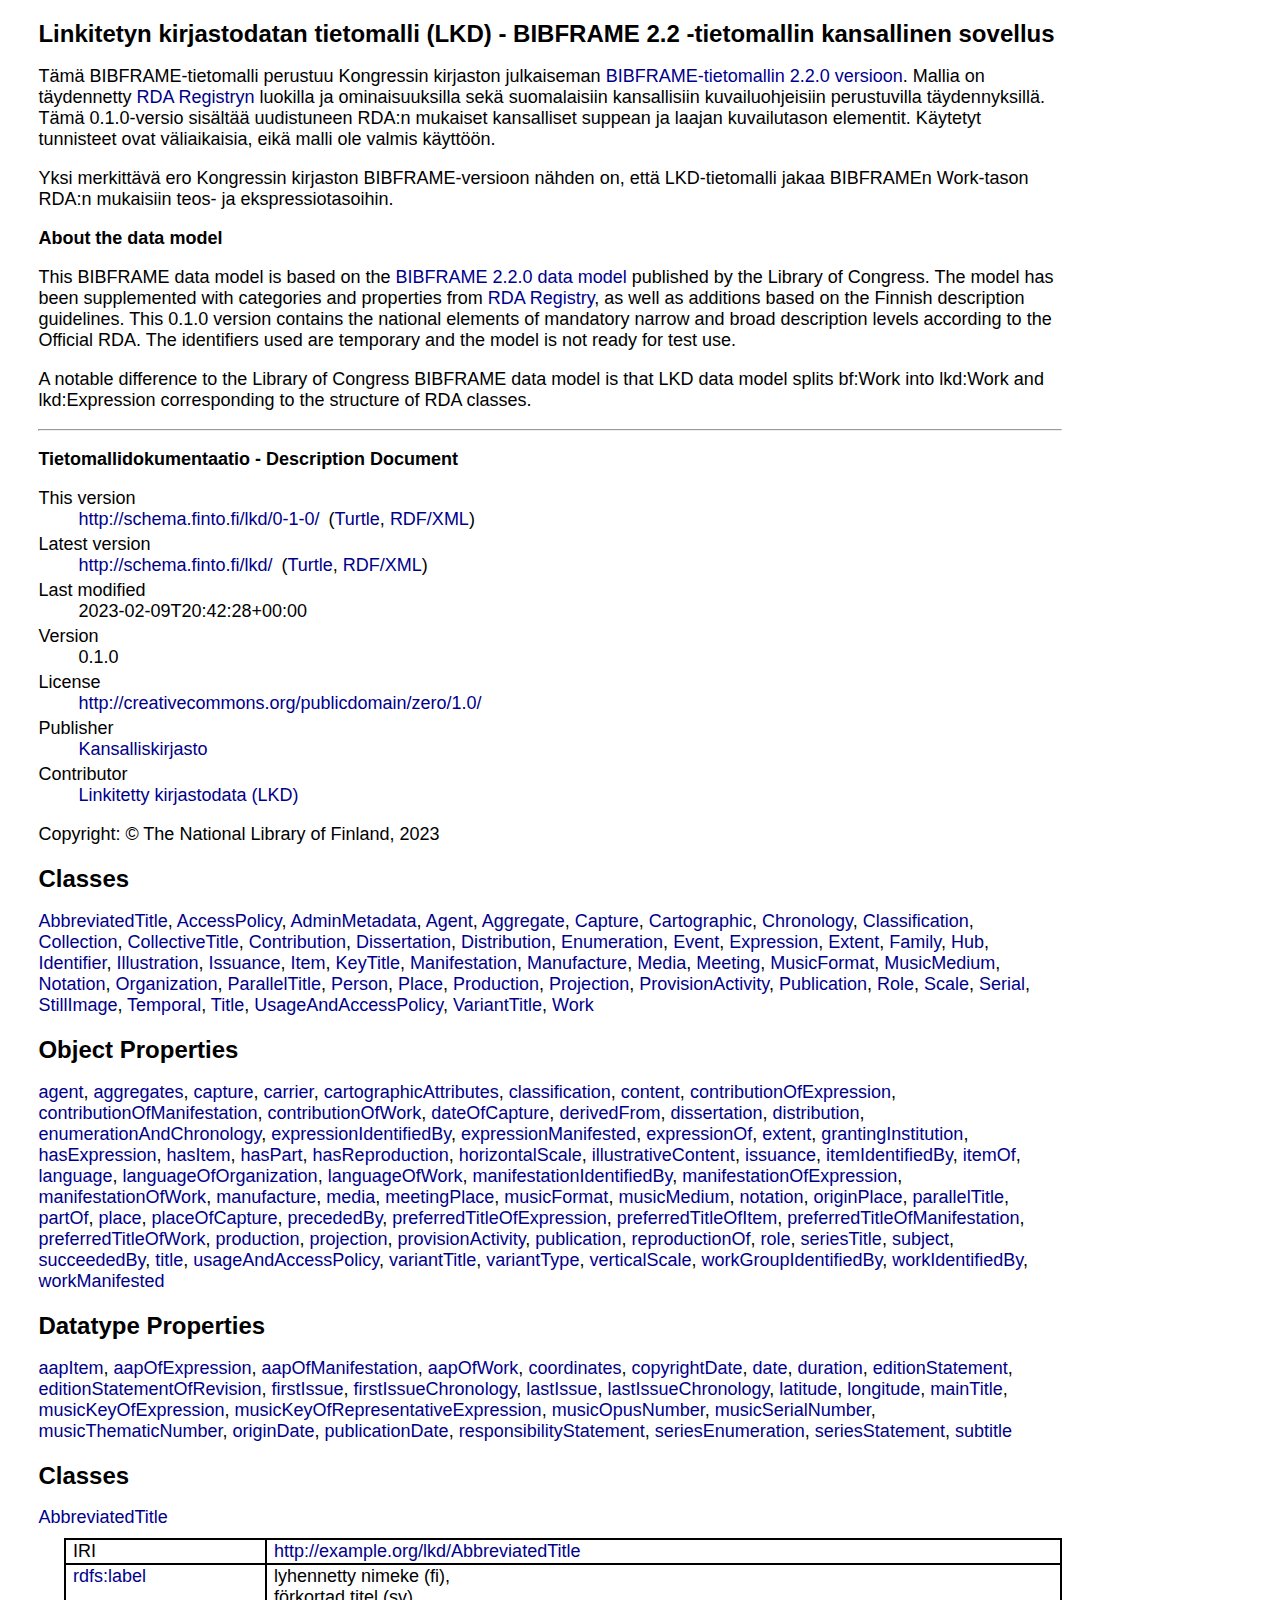
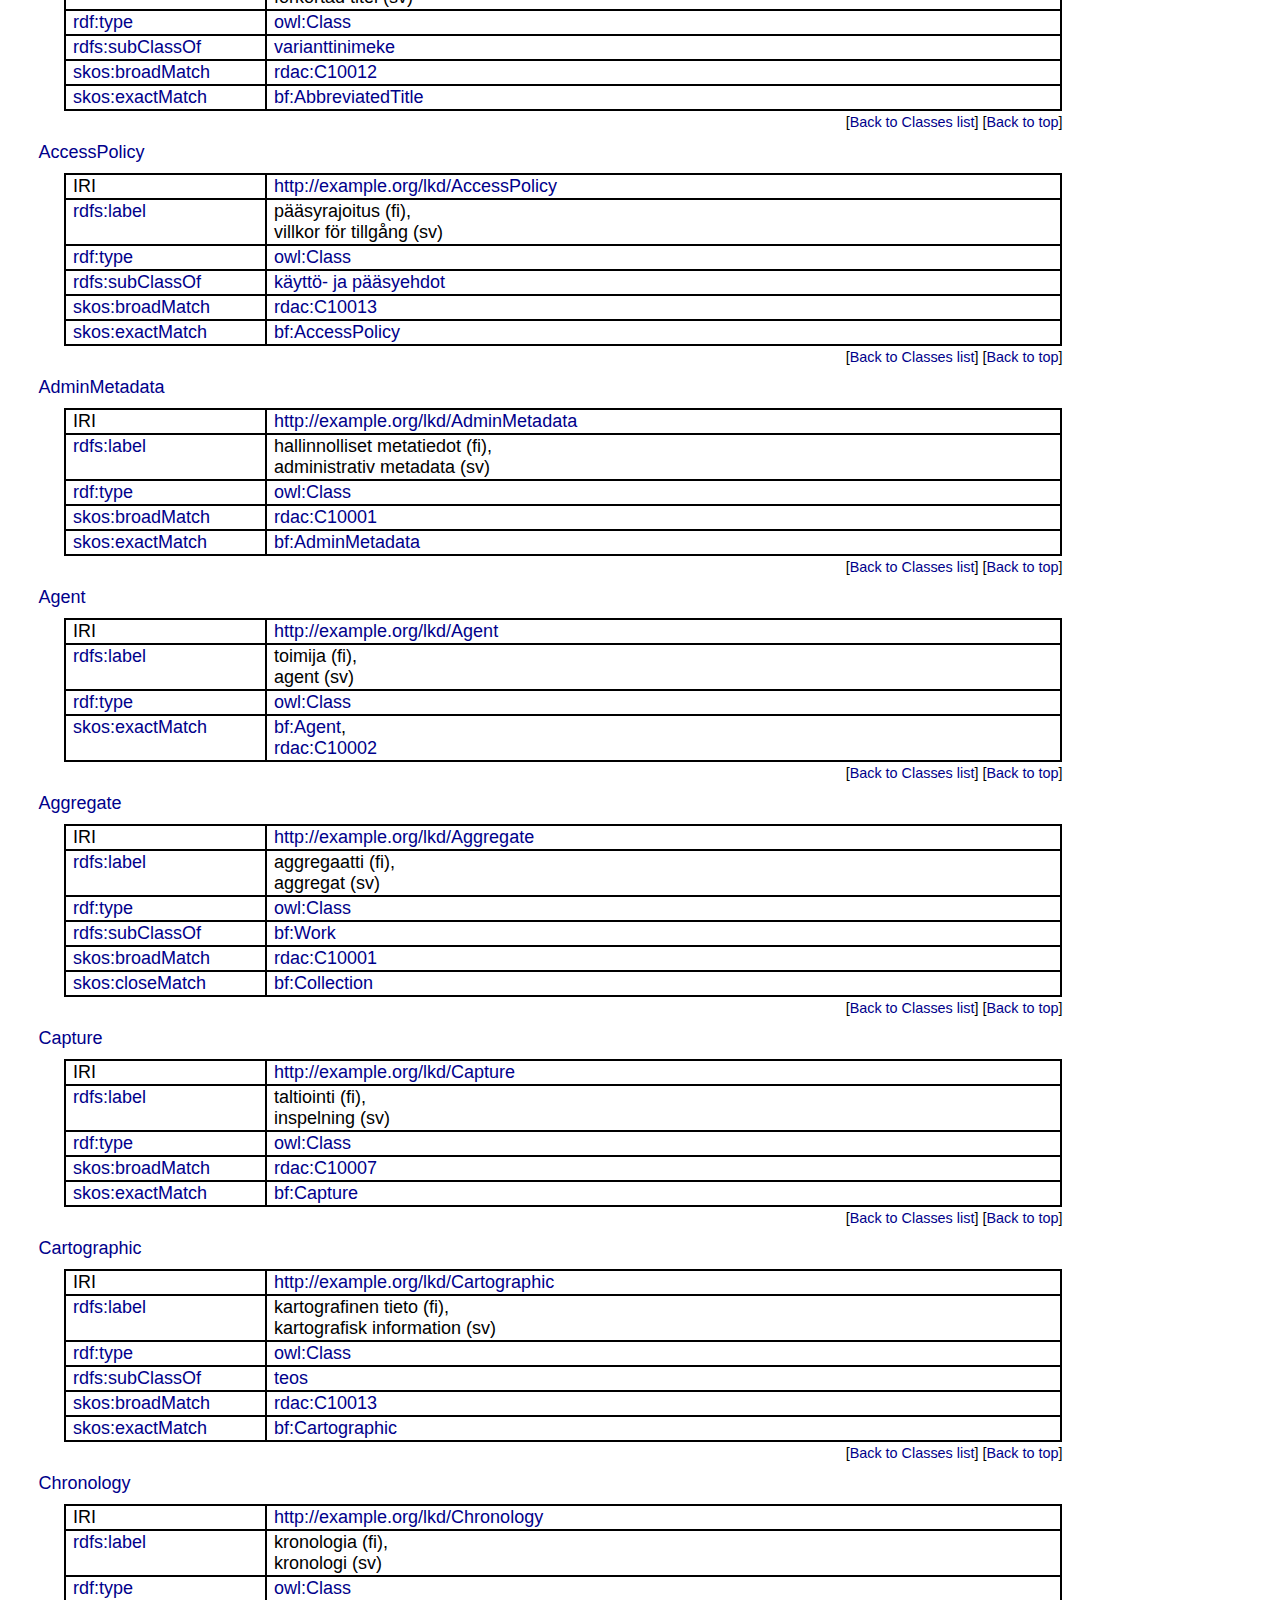
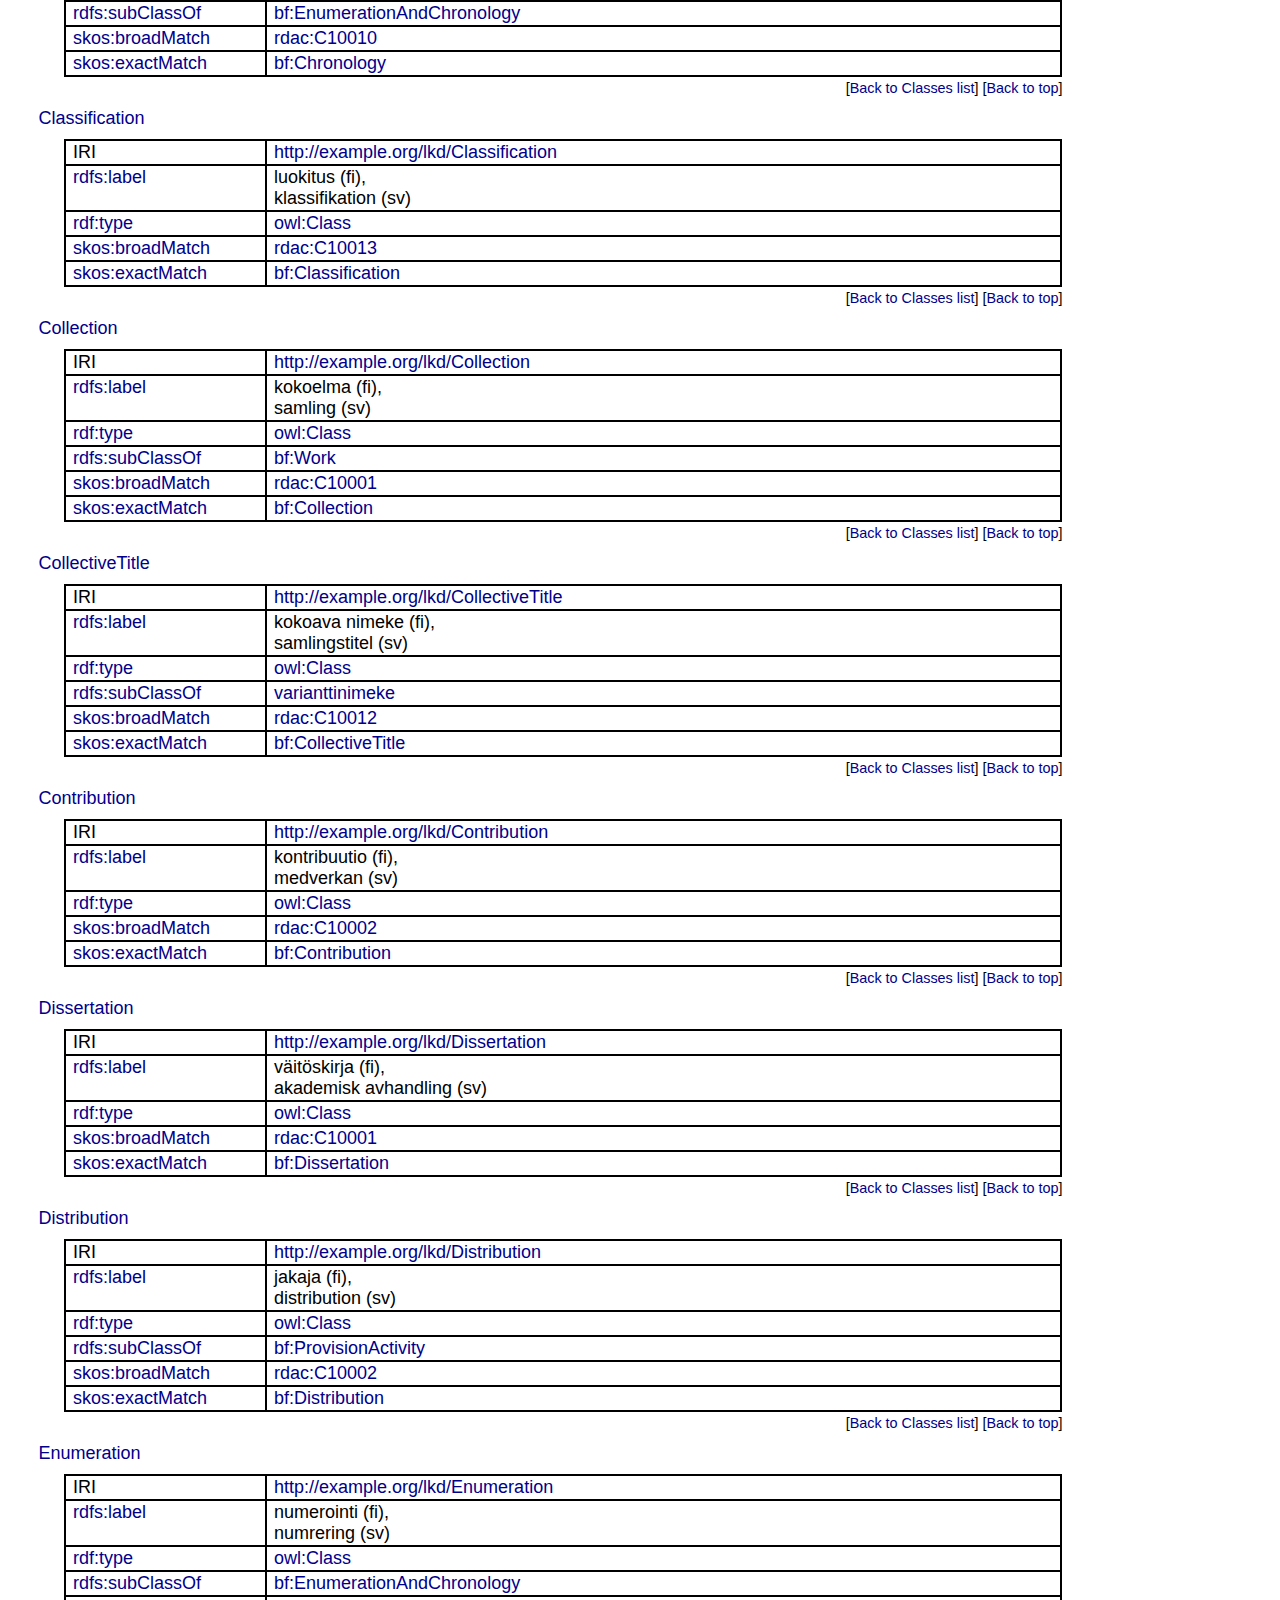
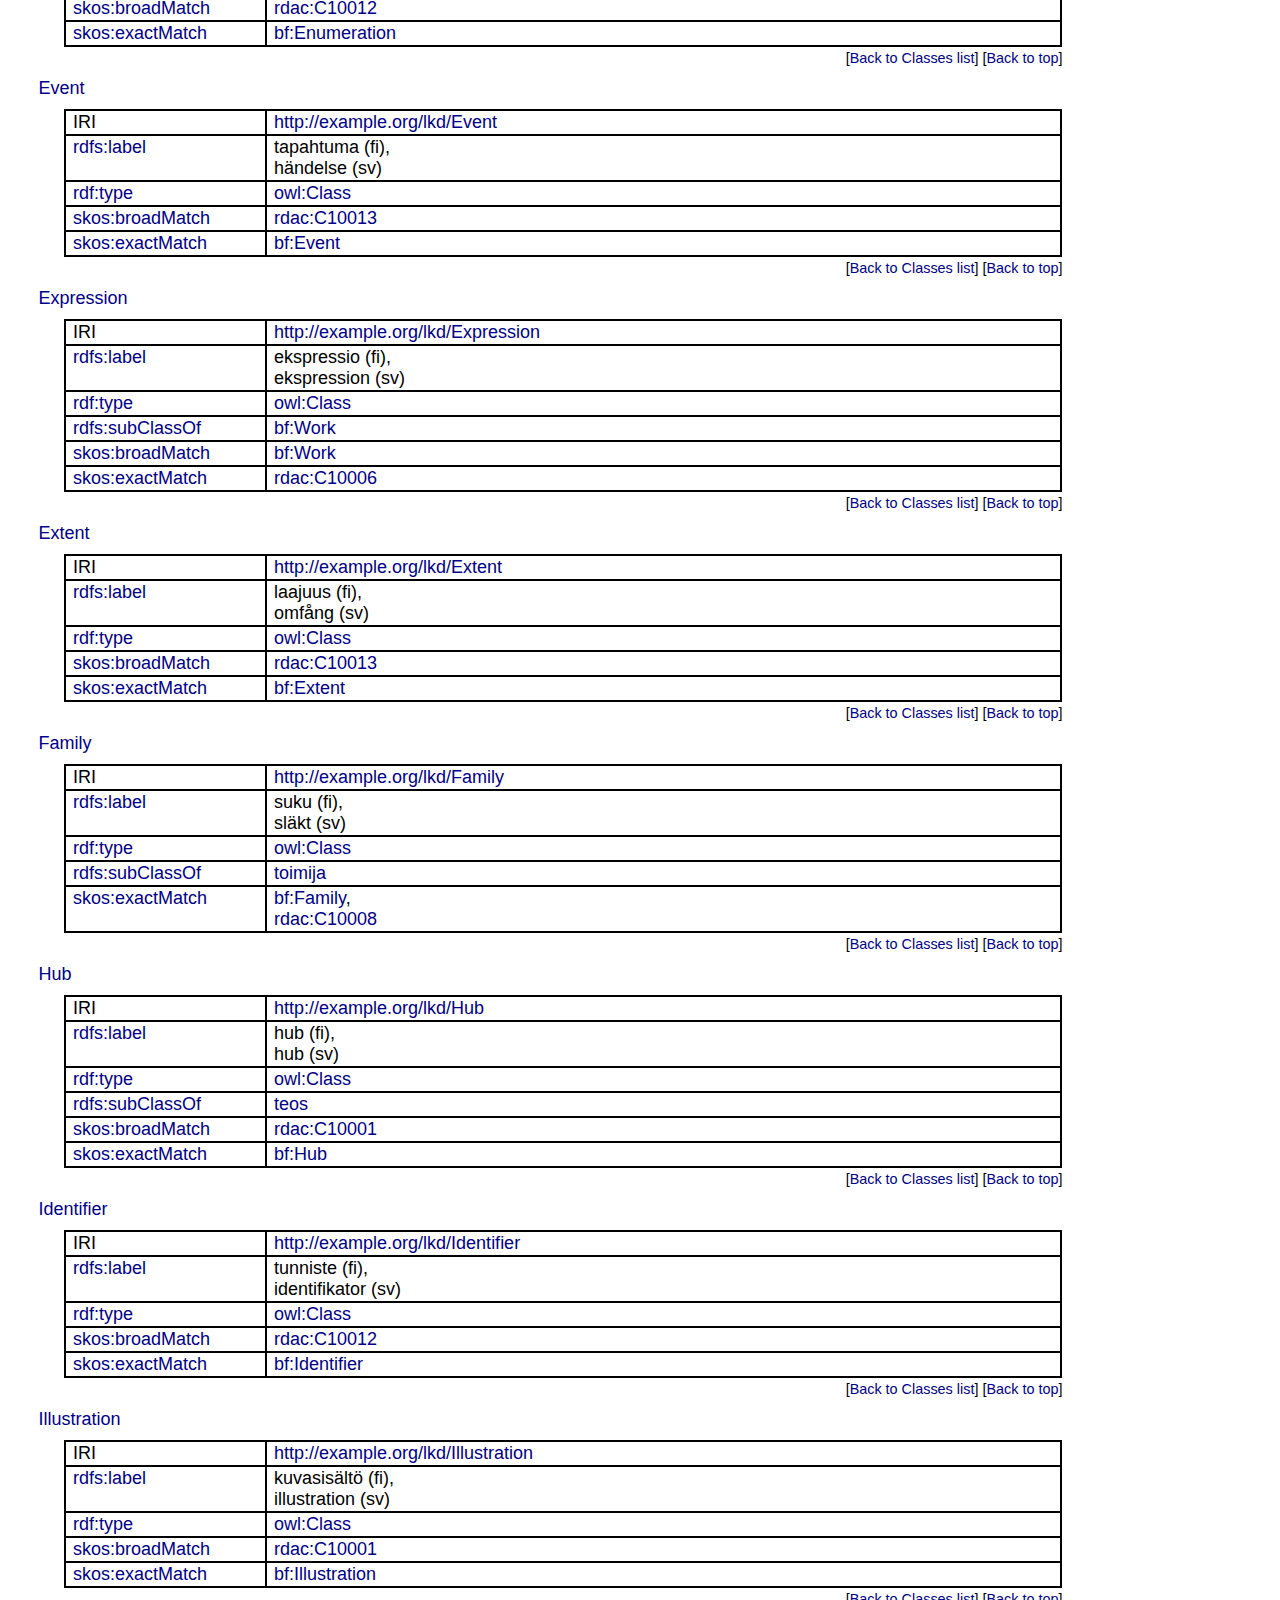
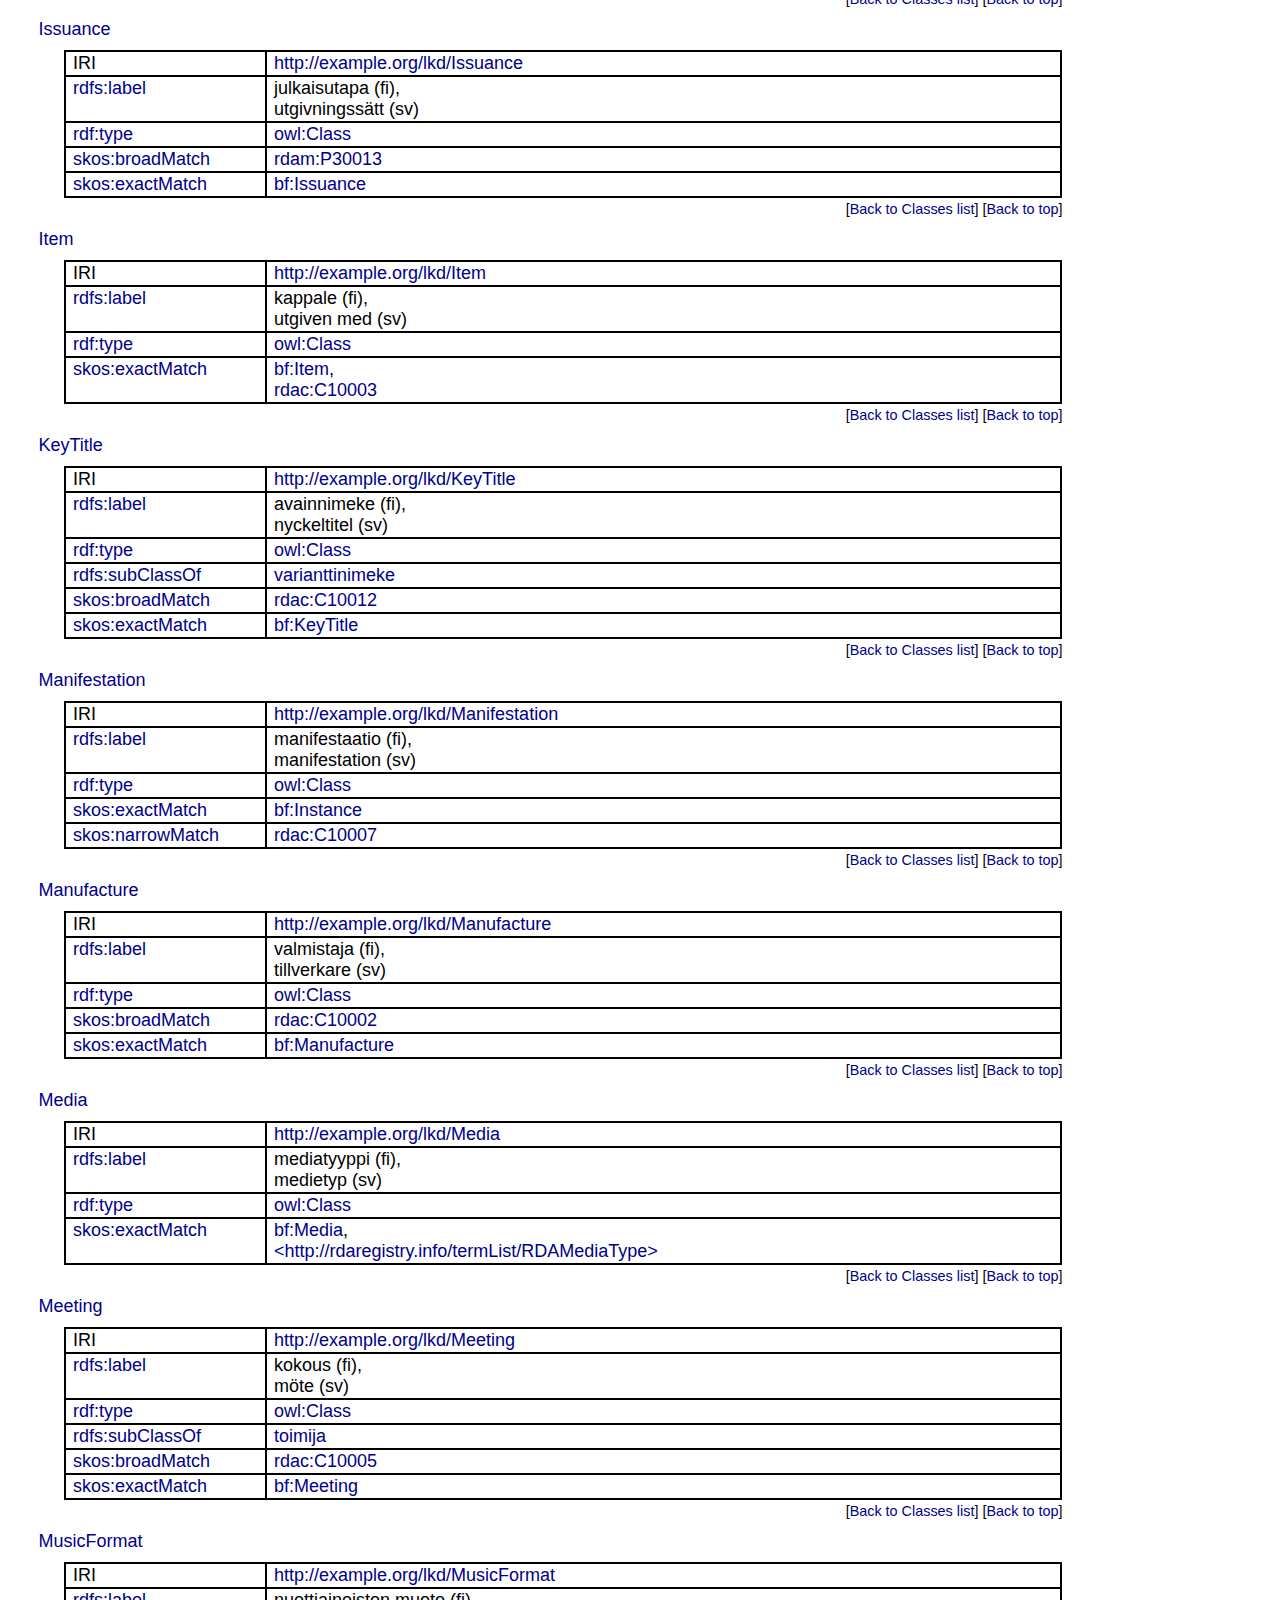
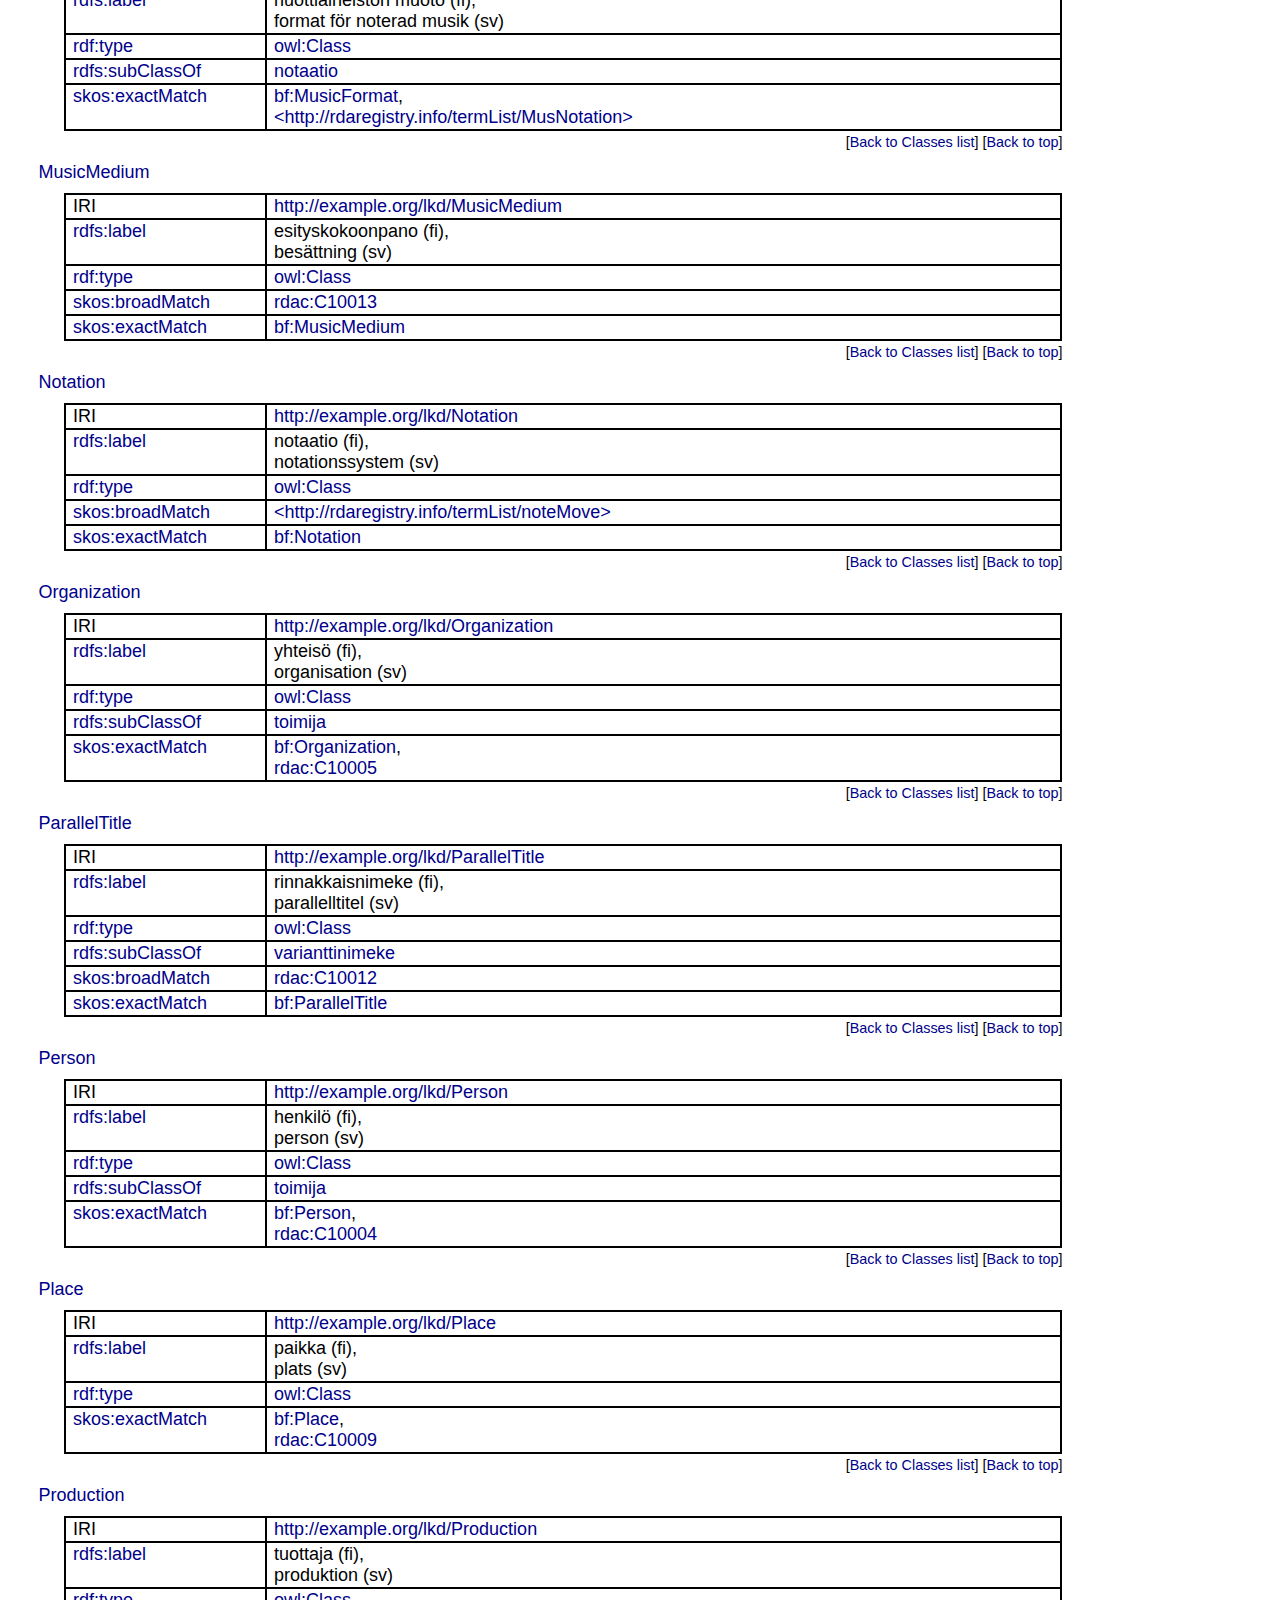
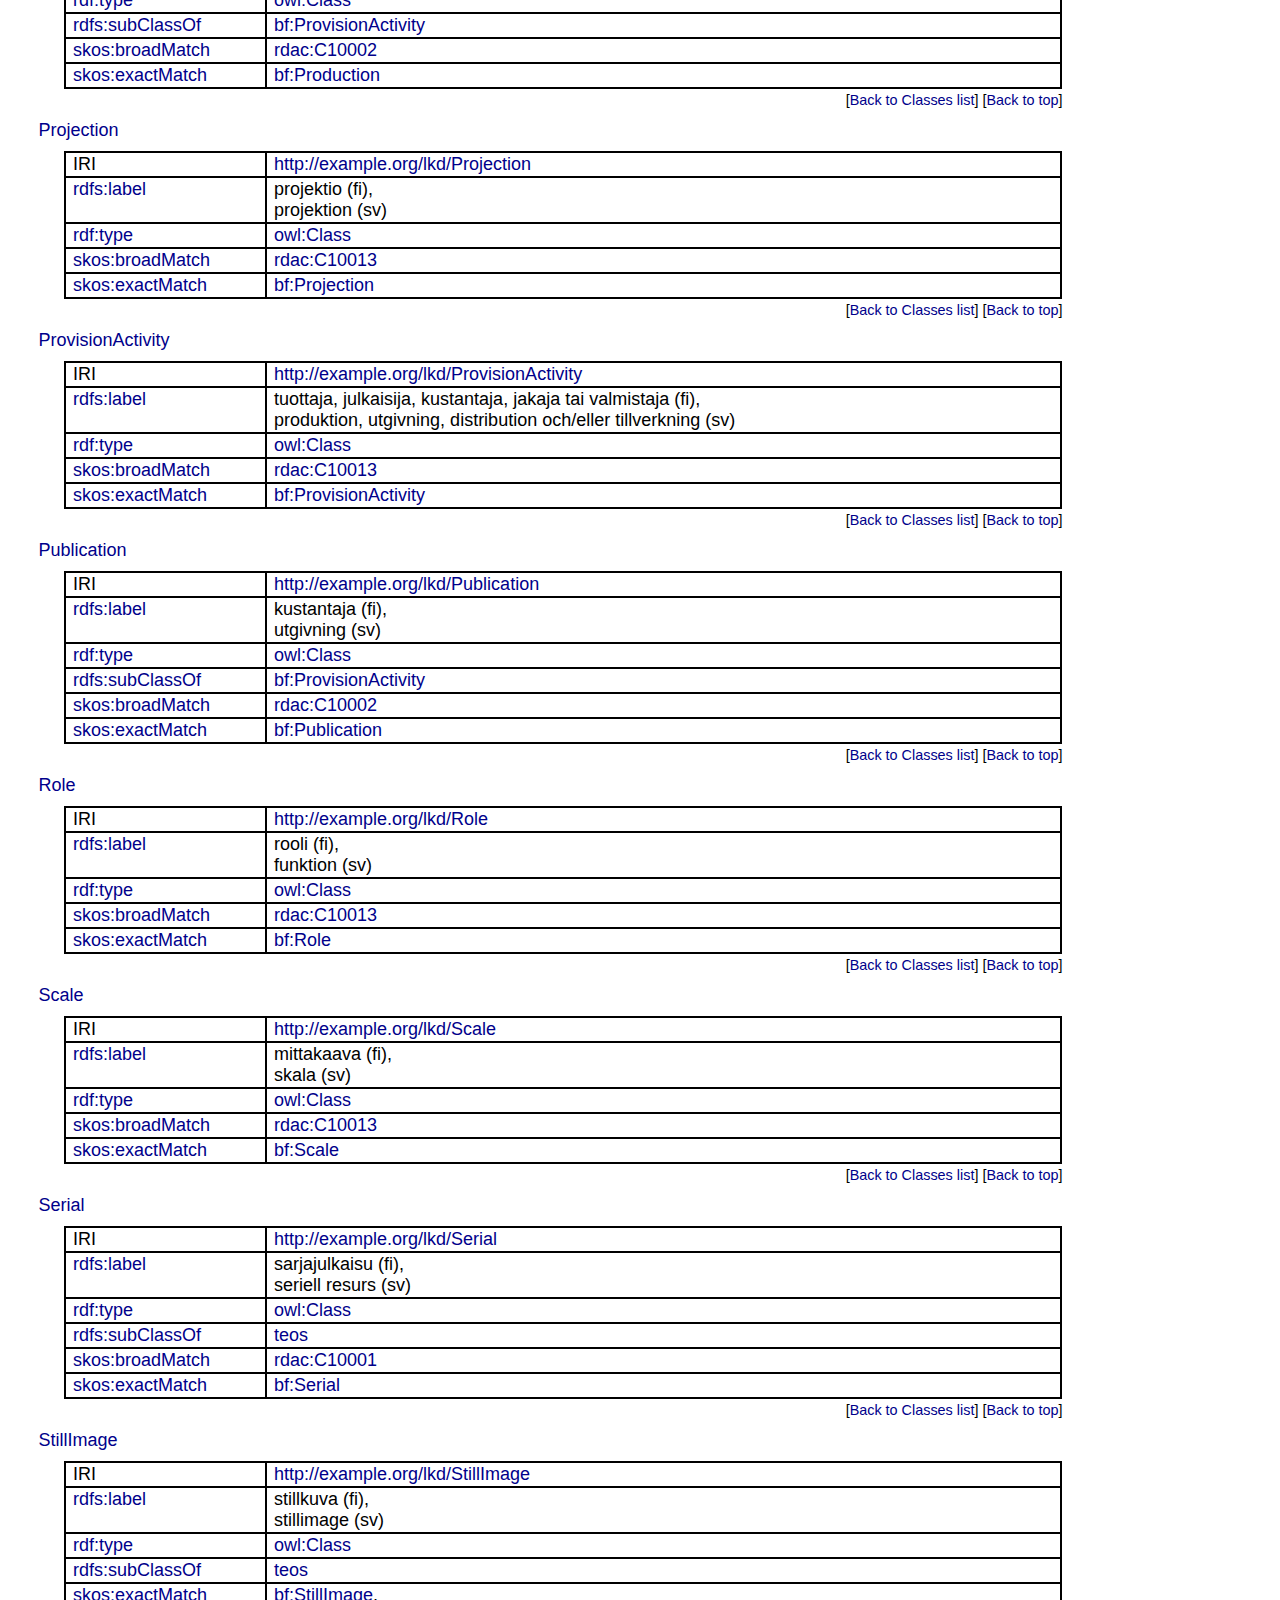
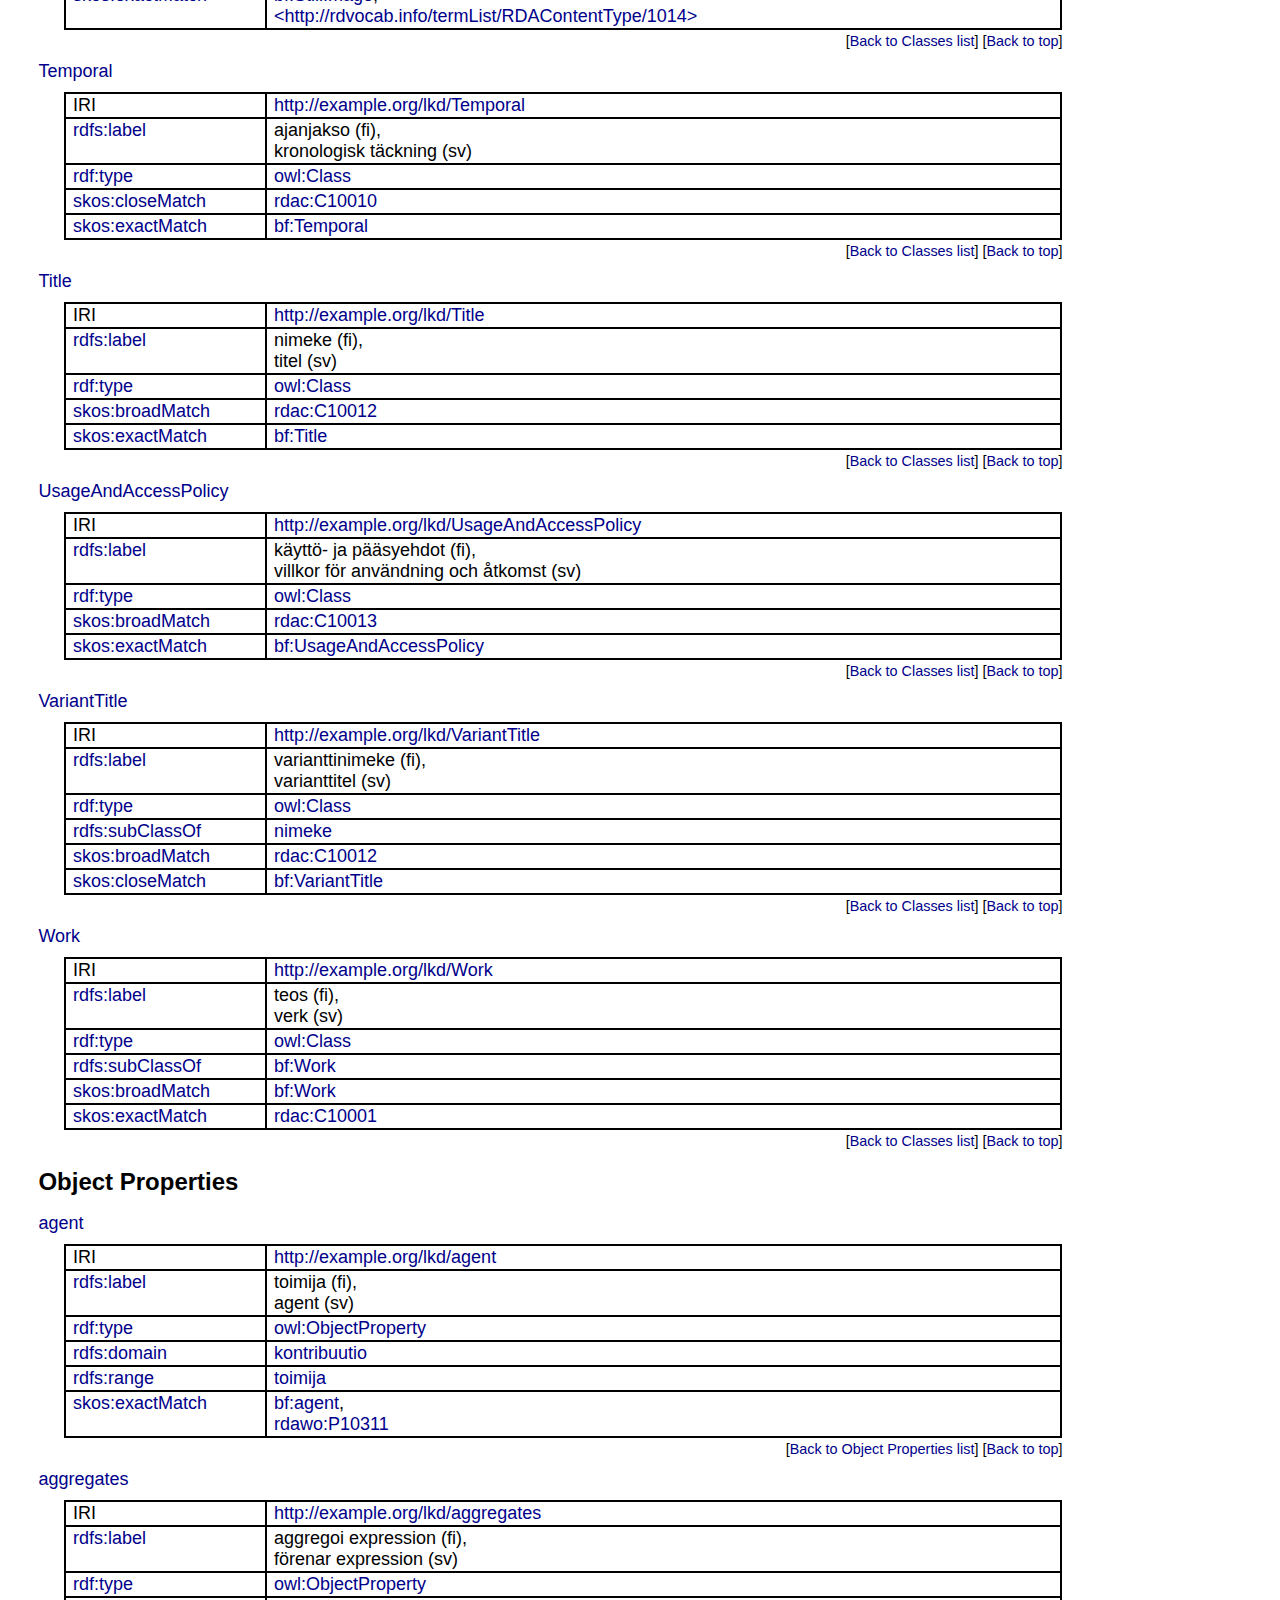
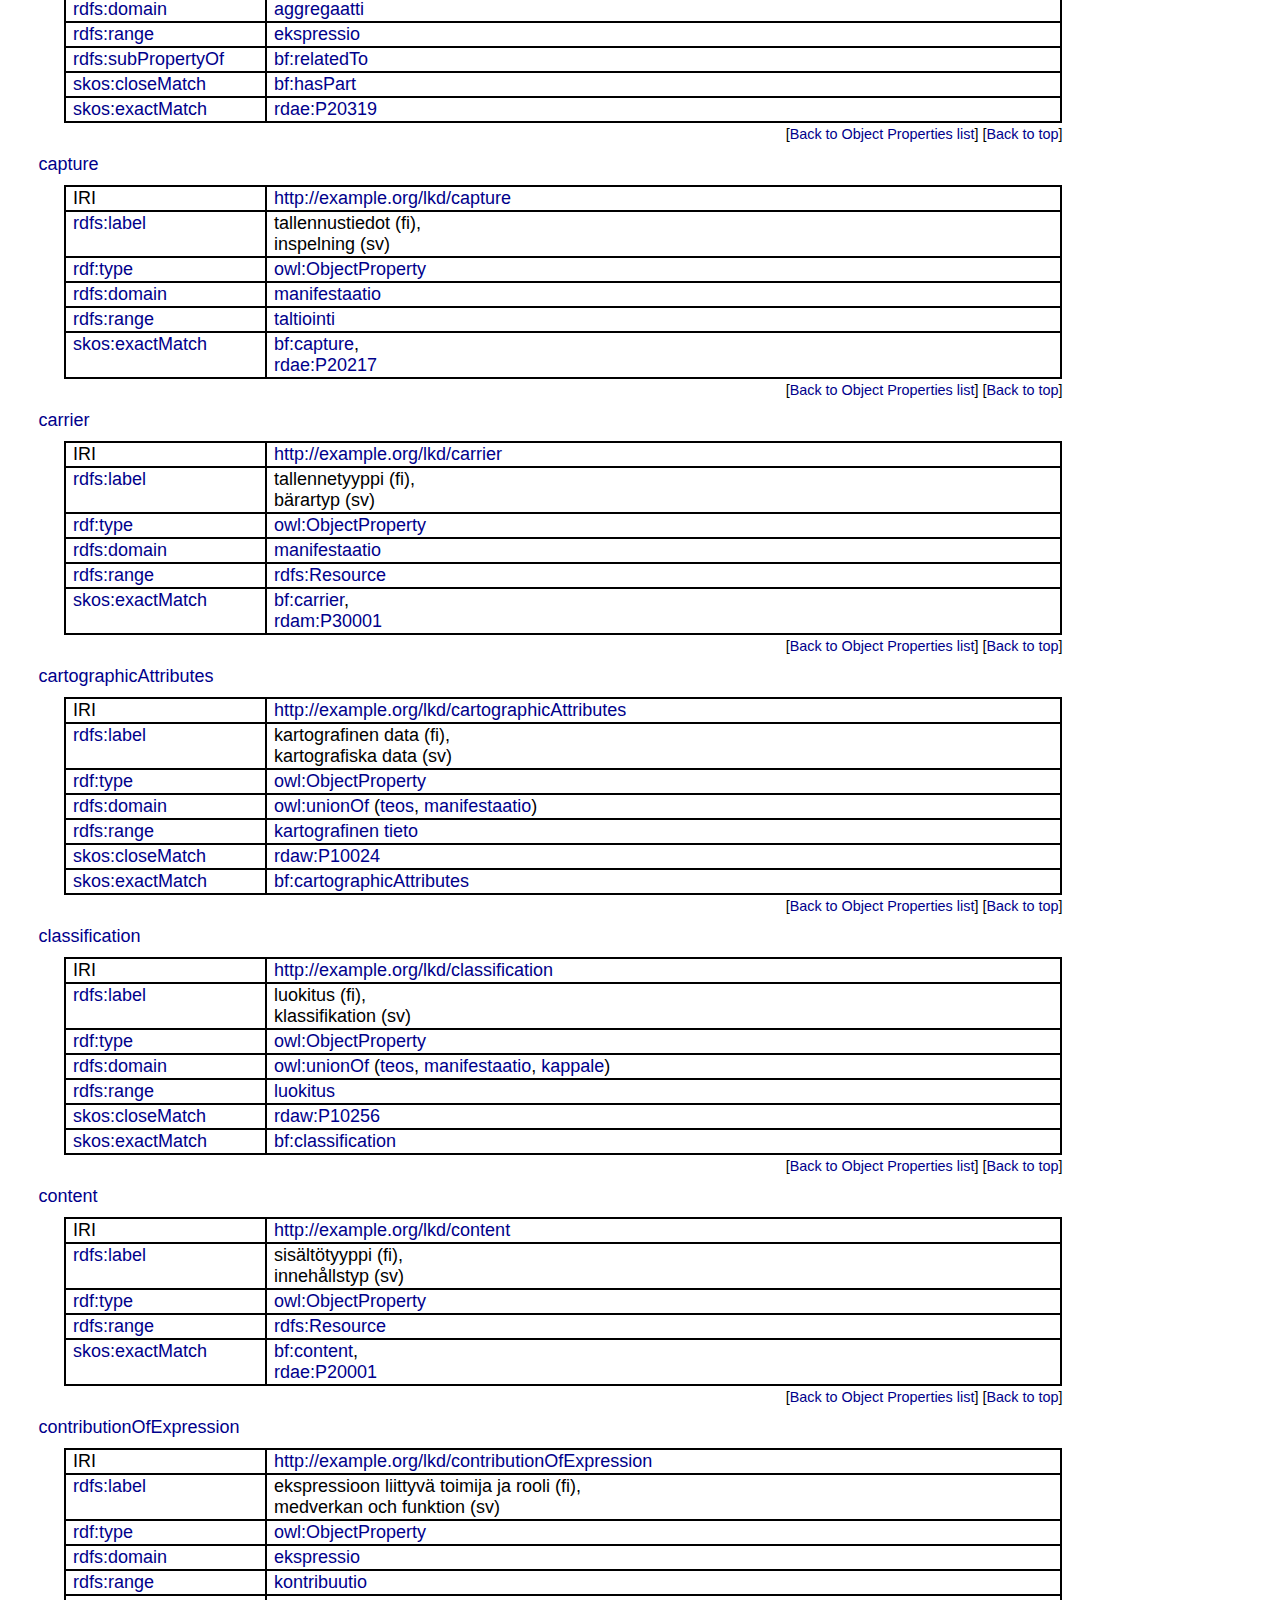
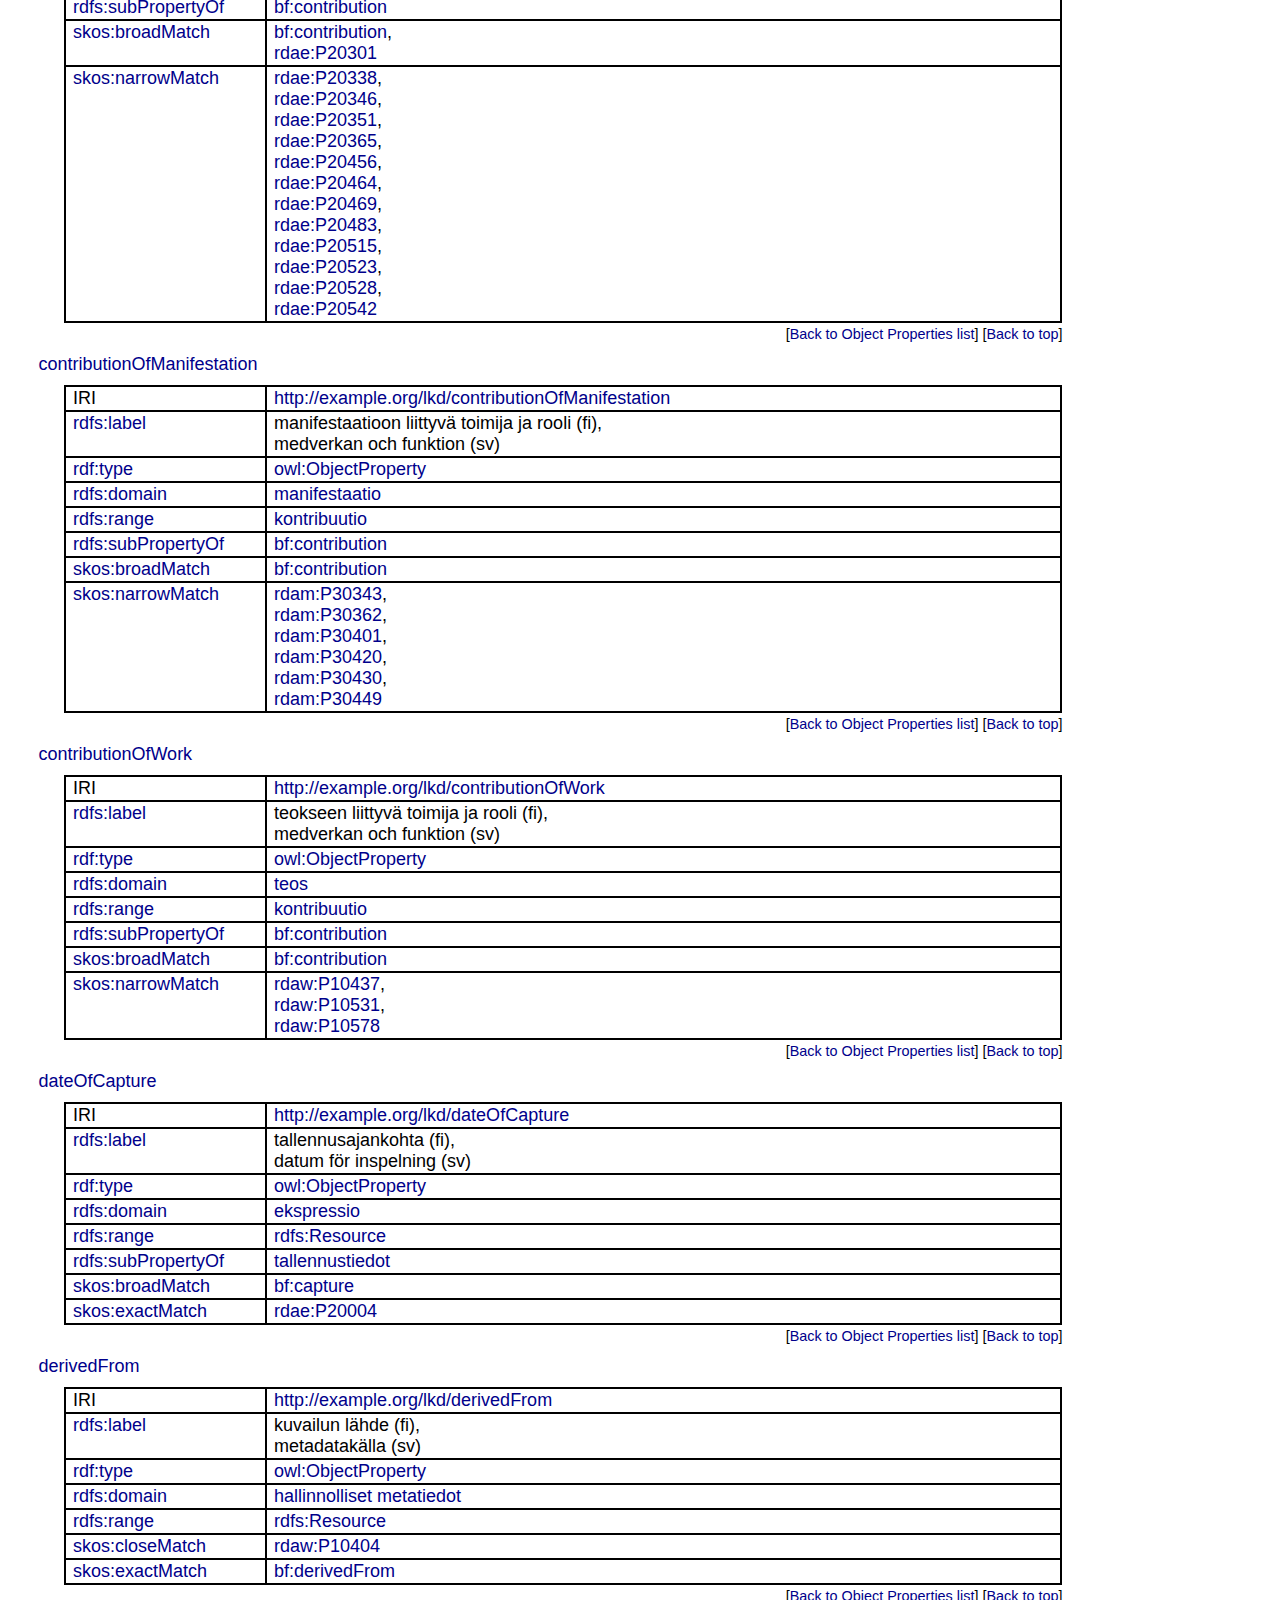
==== source/releases/0-1-0/index.html @ c5643f2b "Add LKD data model version 0.1.0 files" ====
<!DOCTYPE html>
<html>
  <head>
    <title>LKD-tietomalli</title>
    <meta http-equiv="Content-Type" content="text/html; charset=utf-8"/>
    <link rel="stylesheet" href="stylesheet.css"/>
  </head>
  <body>
    <html>
<body>
<h2>Linkitetyn kirjastodatan tietomalli (LKD) - BIBFRAME 2.2 -tietomallin kansallinen sovellus</h2>
<p>Tämä BIBFRAME-tietomalli perustuu Kongressin kirjaston julkaiseman <a target="_blank" href="https://id.loc.gov/ontologies/bibframe-2-2-0.html">BIBFRAME-tietomallin 2.2.0 versioon</a>. Mallia on täydennetty <a target="_blank" href="https://www.rdaregistry.info/">RDA Registryn</a> luokilla ja ominaisuuksilla sekä suomalaisiin kansallisiin kuvailuohjeisiin perustuvilla täydennyksillä. Tämä 0.1.0-versio sisältää uudistuneen RDA:n mukaiset kansalliset suppean ja laajan kuvailutason elementit. Käytetyt tunnisteet ovat väliaikaisia, eikä malli ole valmis käyttöön.</p>
<p>Yksi merkittävä ero Kongressin kirjaston BIBFRAME-versioon nähden on, että LKD-tietomalli jakaa BIBFRAMEn Work-tason RDA:n mukaisiin teos- ja ekspressiotasoihin.</p>

<p class="fw-bold">About the data model</p>
<p>This BIBFRAME data model is based on the <a target="_blank" href="https://id.loc.gov/ontologies/bibframe-2-2-0.html">BIBFRAME 2.2.0 data model</a> published by the Library of Congress. The model has been supplemented with categories and properties from <a target="_blank" href="https://www.rdaregistry.info/">RDA Registry</a>, as well as additions based on the Finnish description guidelines. This 0.1.0 version contains the national elements of mandatory narrow and broad description levels according to the Official RDA. The identifiers used are temporary and the model is not ready for test use.</p>
<p>A notable difference to the Library of Congress BIBFRAME data model is that LKD data model splits bf:Work into lkd:Work and lkd:Expression corresponding to the structure of RDA classes.</p>
</body>
</html>
    <hr/>
    <p class="fw-bold">Tietomallidokumentaatio - Description Document</p>
    <dl/>
    <div>
      <dt>This version</dt>
      <dd><a href="http://schema.finto.fi/lkd/0-1-0/" class="version-dl-margin">http://schema.finto.fi/lkd/0-1-0/</a>(<a href="http://schema.finto.fi/lkd/0-1-0/lkd.ttl">Turtle</a>, <a href="http://schema.finto.fi/lkd/0-1-0/lkd.rdf">RDF/XML</a>)</dd>
    </div>
    <div>
      <dt>Latest version</dt>
      <dd><a href="http://schema.finto.fi/lkd/" class="version-dl-margin">http://schema.finto.fi/lkd/</a>(<a href="http://schema.finto.fi/lkd/lkd.ttl">Turtle</a>, <a href="http://schema.finto.fi/lkd/lkd.rdf">RDF/XML</a>)</dd>
    </div>
    <div>
      <dt>Last modified</dt>
      <dd>2023-02-09T20:42:28+00:00</dd>
    </div>
    <div>
      <dt>Version</dt>
      <dd>0.1.0</dd>
    </div>
    <div>
      <dt>License</dt>
      <dd>
        <a href="http://creativecommons.org/publicdomain/zero/1.0/">http://creativecommons.org/publicdomain/zero/1.0/</a>
      </dd>
    </div>
    <div>
      <dt>Publisher</dt>
      <dd>
        <a href="#NatLibFi">Kansalliskirjasto</a>
      </dd>
    </div>
    <div>
      <dt>Contributor</dt>
      <dd>
        <a href="#lkdProject">Linkitetty kirjastodata (LKD)</a>
      </dd>
    </div>
    <p>Copyright: © The National Library of Finland, 2023</p>
  </body>
  <h2 id="Classes">Classes</h2>
  <p><a href="#AbbreviatedTitle">AbbreviatedTitle</a>, <a href="#AccessPolicy">AccessPolicy</a>, <a href="#AdminMetadata">AdminMetadata</a>, <a href="#Agent">Agent</a>, <a href="#Aggregate">Aggregate</a>, <a href="#Capture">Capture</a>, <a href="#Cartographic">Cartographic</a>, <a href="#Chronology">Chronology</a>, <a href="#Classification">Classification</a>, <a href="#Collection">Collection</a>, <a href="#CollectiveTitle">CollectiveTitle</a>, <a href="#Contribution">Contribution</a>, <a href="#Dissertation">Dissertation</a>, <a href="#Distribution">Distribution</a>, <a href="#Enumeration">Enumeration</a>, <a href="#Event">Event</a>, <a href="#Expression">Expression</a>, <a href="#Extent">Extent</a>, <a href="#Family">Family</a>, <a href="#Hub">Hub</a>, <a href="#Identifier">Identifier</a>, <a href="#Illustration">Illustration</a>, <a href="#Issuance">Issuance</a>, <a href="#Item">Item</a>, <a href="#KeyTitle">KeyTitle</a>, <a href="#Manifestation">Manifestation</a>, <a href="#Manufacture">Manufacture</a>, <a href="#Media">Media</a>, <a href="#Meeting">Meeting</a>, <a href="#MusicFormat">MusicFormat</a>, <a href="#MusicMedium">MusicMedium</a>, <a href="#Notation">Notation</a>, <a href="#Organization">Organization</a>, <a href="#ParallelTitle">ParallelTitle</a>, <a href="#Person">Person</a>, <a href="#Place">Place</a>, <a href="#Production">Production</a>, <a href="#Projection">Projection</a>, <a href="#ProvisionActivity">ProvisionActivity</a>, <a href="#Publication">Publication</a>, <a href="#Role">Role</a>, <a href="#Scale">Scale</a>, <a href="#Serial">Serial</a>, <a href="#StillImage">StillImage</a>, <a href="#Temporal">Temporal</a>, <a href="#Title">Title</a>, <a href="#UsageAndAccessPolicy">UsageAndAccessPolicy</a>, <a href="#VariantTitle">VariantTitle</a>, <a href="#Work">Work</a></p>
  <h2 id="ObjectProperties">Object Properties</h2>
  <p><a href="#agent">agent</a>, <a href="#aggregates">aggregates</a>, <a href="#capture">capture</a>, <a href="#carrier">carrier</a>, <a href="#cartographicAttributes">cartographicAttributes</a>, <a href="#classification">classification</a>, <a href="#content">content</a>, <a href="#contributionOfExpression">contributionOfExpression</a>, <a href="#contributionOfManifestation">contributionOfManifestation</a>, <a href="#contributionOfWork">contributionOfWork</a>, <a href="#dateOfCapture">dateOfCapture</a>, <a href="#derivedFrom">derivedFrom</a>, <a href="#dissertation">dissertation</a>, <a href="#distribution">distribution</a>, <a href="#enumerationAndChronology">enumerationAndChronology</a>, <a href="#expressionIdentifiedBy">expressionIdentifiedBy</a>, <a href="#expressionManifested">expressionManifested</a>, <a href="#expressionOf">expressionOf</a>, <a href="#extent">extent</a>, <a href="#grantingInstitution">grantingInstitution</a>, <a href="#hasExpression">hasExpression</a>, <a href="#hasItem">hasItem</a>, <a href="#hasPart">hasPart</a>, <a href="#hasReproduction">hasReproduction</a>, <a href="#horizontalScale">horizontalScale</a>, <a href="#illustrativeContent">illustrativeContent</a>, <a href="#issuance">issuance</a>, <a href="#itemIdentifiedBy">itemIdentifiedBy</a>, <a href="#itemOf">itemOf</a>, <a href="#language">language</a>, <a href="#languageOfOrganization">languageOfOrganization</a>, <a href="#languageOfWork">languageOfWork</a>, <a href="#manifestationIdentifiedBy">manifestationIdentifiedBy</a>, <a href="#manifestationOfExpression">manifestationOfExpression</a>, <a href="#manifestationOfWork">manifestationOfWork</a>, <a href="#manufacture">manufacture</a>, <a href="#media">media</a>, <a href="#meetingPlace">meetingPlace</a>, <a href="#musicFormat">musicFormat</a>, <a href="#musicMedium">musicMedium</a>, <a href="#notation">notation</a>, <a href="#originPlace">originPlace</a>, <a href="#parallelTitle">parallelTitle</a>, <a href="#partOf">partOf</a>, <a href="#place">place</a>, <a href="#placeOfCapture">placeOfCapture</a>, <a href="#precededBy">precededBy</a>, <a href="#preferredTitleOfExpression">preferredTitleOfExpression</a>, <a href="#preferredTitleOfItem">preferredTitleOfItem</a>, <a href="#preferredTitleOfManifestation">preferredTitleOfManifestation</a>, <a href="#preferredTitleOfWork">preferredTitleOfWork</a>, <a href="#production">production</a>, <a href="#projection">projection</a>, <a href="#provisionActivity">provisionActivity</a>, <a href="#publication">publication</a>, <a href="#reproductionOf">reproductionOf</a>, <a href="#role">role</a>, <a href="#seriesTitle">seriesTitle</a>, <a href="#subject">subject</a>, <a href="#succeededBy">succeededBy</a>, <a href="#title">title</a>, <a href="#usageAndAccessPolicy">usageAndAccessPolicy</a>, <a href="#variantTitle">variantTitle</a>, <a href="#variantType">variantType</a>, <a href="#verticalScale">verticalScale</a>, <a href="#workGroupIdentifiedBy">workGroupIdentifiedBy</a>, <a href="#workIdentifiedBy">workIdentifiedBy</a>, <a href="#workManifested">workManifested</a></p>
  <h2 id="DatatypeProperties">Datatype Properties</h2>
  <p><a href="#aapItem">aapItem</a>, <a href="#aapOfExpression">aapOfExpression</a>, <a href="#aapOfManifestation">aapOfManifestation</a>, <a href="#aapOfWork">aapOfWork</a>, <a href="#coordinates">coordinates</a>, <a href="#copyrightDate">copyrightDate</a>, <a href="#date">date</a>, <a href="#duration">duration</a>, <a href="#editionStatement">editionStatement</a>, <a href="#editionStatementOfRevision">editionStatementOfRevision</a>, <a href="#firstIssue">firstIssue</a>, <a href="#firstIssueChronology">firstIssueChronology</a>, <a href="#lastIssue">lastIssue</a>, <a href="#lastIssueChronology">lastIssueChronology</a>, <a href="#latitude">latitude</a>, <a href="#longitude">longitude</a>, <a href="#mainTitle">mainTitle</a>, <a href="#musicKeyOfExpression">musicKeyOfExpression</a>, <a href="#musicKeyOfRepresentativeExpression">musicKeyOfRepresentativeExpression</a>, <a href="#musicOpusNumber">musicOpusNumber</a>, <a href="#musicSerialNumber">musicSerialNumber</a>, <a href="#musicThematicNumber">musicThematicNumber</a>, <a href="#originDate">originDate</a>, <a href="#publicationDate">publicationDate</a>, <a href="#responsibilityStatement">responsibilityStatement</a>, <a href="#seriesEnumeration">seriesEnumeration</a>, <a href="#seriesStatement">seriesStatement</a>, <a href="#subtitle">subtitle</a></p>
  <h2>Classes</h2>
  <div>
    <div class="property">
      <a id="AbbreviatedTitle">AbbreviatedTitle</a>
    </div>
    <table>
      <tr>
        <td class="key">IRI</td>
        <td class="value">
          <div>
            <a href="http://example.org/lkd/AbbreviatedTitle">http://example.org/lkd/AbbreviatedTitle</a>
          </div>
        </td>
      </tr>
      <tr>
        <td class="key">
          <a target="_blank" href="http://www.w3.org/2000/01/rdf-schema#label">rdfs:label</a>
        </td>
        <td class="value">
          <div>lyhennetty nimeke (fi), </div>
          <div>förkortad titel (sv)</div>
        </td>
      </tr>
      <tr>
        <td class="key">
          <a target="_blank" href="http://www.w3.org/1999/02/22-rdf-syntax-ns#type">rdf:type</a>
        </td>
        <td class="value">
          <div>
            <a target="_blank" href="http://www.w3.org/2002/07/owl#Class">owl:Class</a>
          </div>
        </td>
      </tr>
      <tr>
        <td class="key">
          <a target="_blank" href="http://www.w3.org/2000/01/rdf-schema#subClassOf">rdfs:subClassOf</a>
        </td>
        <td class="value">
          <div>
            <a href="#VariantTitle">varianttinimeke</a>
          </div>
        </td>
      </tr>
      <tr>
        <td class="key">
          <a target="_blank" href="http://www.w3.org/2004/02/skos/core#broadMatch">skos:broadMatch</a>
        </td>
        <td class="value">
          <div>
            <a target="_blank" href="http://rdaregistry.info/Elements/c/C10012">rdac:C10012</a>
          </div>
        </td>
      </tr>
      <tr>
        <td class="key">
          <a target="_blank" href="http://www.w3.org/2004/02/skos/core#exactMatch">skos:exactMatch</a>
        </td>
        <td class="value">
          <div>
            <a target="_blank" href="http://id.loc.gov/ontologies/bibframe/AbbreviatedTitle">bf:AbbreviatedTitle</a>
          </div>
        </td>
      </tr>
    </table>
    <div class="backToTop">[<a href="#Classes">Back to Classes list</a>] [<a href="#">Back to top</a>]</div>
    <div class="property">
      <a id="AccessPolicy">AccessPolicy</a>
    </div>
    <table>
      <tr>
        <td class="key">IRI</td>
        <td class="value">
          <div>
            <a href="http://example.org/lkd/AccessPolicy">http://example.org/lkd/AccessPolicy</a>
          </div>
        </td>
      </tr>
      <tr>
        <td class="key">
          <a target="_blank" href="http://www.w3.org/2000/01/rdf-schema#label">rdfs:label</a>
        </td>
        <td class="value">
          <div>pääsyrajoitus (fi), </div>
          <div>villkor för tillgång (sv)</div>
        </td>
      </tr>
      <tr>
        <td class="key">
          <a target="_blank" href="http://www.w3.org/1999/02/22-rdf-syntax-ns#type">rdf:type</a>
        </td>
        <td class="value">
          <div>
            <a target="_blank" href="http://www.w3.org/2002/07/owl#Class">owl:Class</a>
          </div>
        </td>
      </tr>
      <tr>
        <td class="key">
          <a target="_blank" href="http://www.w3.org/2000/01/rdf-schema#subClassOf">rdfs:subClassOf</a>
        </td>
        <td class="value">
          <div>
            <a href="#usageAndAccessPolicy">käyttö- ja pääsyehdot</a>
          </div>
        </td>
      </tr>
      <tr>
        <td class="key">
          <a target="_blank" href="http://www.w3.org/2004/02/skos/core#broadMatch">skos:broadMatch</a>
        </td>
        <td class="value">
          <div>
            <a target="_blank" href="http://rdaregistry.info/Elements/c/C10013">rdac:C10013</a>
          </div>
        </td>
      </tr>
      <tr>
        <td class="key">
          <a target="_blank" href="http://www.w3.org/2004/02/skos/core#exactMatch">skos:exactMatch</a>
        </td>
        <td class="value">
          <div>
            <a target="_blank" href="http://id.loc.gov/ontologies/bibframe/AccessPolicy">bf:AccessPolicy</a>
          </div>
        </td>
      </tr>
    </table>
    <div class="backToTop">[<a href="#Classes">Back to Classes list</a>] [<a href="#">Back to top</a>]</div>
    <div class="property">
      <a id="AdminMetadata">AdminMetadata</a>
    </div>
    <table>
      <tr>
        <td class="key">IRI</td>
        <td class="value">
          <div>
            <a href="http://example.org/lkd/AdminMetadata">http://example.org/lkd/AdminMetadata</a>
          </div>
        </td>
      </tr>
      <tr>
        <td class="key">
          <a target="_blank" href="http://www.w3.org/2000/01/rdf-schema#label">rdfs:label</a>
        </td>
        <td class="value">
          <div>hallinnolliset metatiedot (fi), </div>
          <div>administrativ metadata (sv)</div>
        </td>
      </tr>
      <tr>
        <td class="key">
          <a target="_blank" href="http://www.w3.org/1999/02/22-rdf-syntax-ns#type">rdf:type</a>
        </td>
        <td class="value">
          <div>
            <a target="_blank" href="http://www.w3.org/2002/07/owl#Class">owl:Class</a>
          </div>
        </td>
      </tr>
      <tr>
        <td class="key">
          <a target="_blank" href="http://www.w3.org/2004/02/skos/core#broadMatch">skos:broadMatch</a>
        </td>
        <td class="value">
          <div>
            <a target="_blank" href="http://rdaregistry.info/Elements/c/C10001">rdac:C10001</a>
          </div>
        </td>
      </tr>
      <tr>
        <td class="key">
          <a target="_blank" href="http://www.w3.org/2004/02/skos/core#exactMatch">skos:exactMatch</a>
        </td>
        <td class="value">
          <div>
            <a target="_blank" href="http://id.loc.gov/ontologies/bibframe/AdminMetadata">bf:AdminMetadata</a>
          </div>
        </td>
      </tr>
    </table>
    <div class="backToTop">[<a href="#Classes">Back to Classes list</a>] [<a href="#">Back to top</a>]</div>
    <div class="property">
      <a id="Agent">Agent</a>
    </div>
    <table>
      <tr>
        <td class="key">IRI</td>
        <td class="value">
          <div>
            <a href="http://example.org/lkd/Agent">http://example.org/lkd/Agent</a>
          </div>
        </td>
      </tr>
      <tr>
        <td class="key">
          <a target="_blank" href="http://www.w3.org/2000/01/rdf-schema#label">rdfs:label</a>
        </td>
        <td class="value">
          <div>toimija (fi), </div>
          <div>agent (sv)</div>
        </td>
      </tr>
      <tr>
        <td class="key">
          <a target="_blank" href="http://www.w3.org/1999/02/22-rdf-syntax-ns#type">rdf:type</a>
        </td>
        <td class="value">
          <div>
            <a target="_blank" href="http://www.w3.org/2002/07/owl#Class">owl:Class</a>
          </div>
        </td>
      </tr>
      <tr>
        <td class="key">
          <a target="_blank" href="http://www.w3.org/2004/02/skos/core#exactMatch">skos:exactMatch</a>
        </td>
        <td class="value">
          <div><a target="_blank" href="http://id.loc.gov/ontologies/bibframe/Agent">bf:Agent</a>, </div>
          <div>
            <a target="_blank" href="http://rdaregistry.info/Elements/c/C10002">rdac:C10002</a>
          </div>
        </td>
      </tr>
    </table>
    <div class="backToTop">[<a href="#Classes">Back to Classes list</a>] [<a href="#">Back to top</a>]</div>
    <div class="property">
      <a id="Aggregate">Aggregate</a>
    </div>
    <table>
      <tr>
        <td class="key">IRI</td>
        <td class="value">
          <div>
            <a href="http://example.org/lkd/Aggregate">http://example.org/lkd/Aggregate</a>
          </div>
        </td>
      </tr>
      <tr>
        <td class="key">
          <a target="_blank" href="http://www.w3.org/2000/01/rdf-schema#label">rdfs:label</a>
        </td>
        <td class="value">
          <div>aggregaatti (fi), </div>
          <div>aggregat (sv)</div>
        </td>
      </tr>
      <tr>
        <td class="key">
          <a target="_blank" href="http://www.w3.org/1999/02/22-rdf-syntax-ns#type">rdf:type</a>
        </td>
        <td class="value">
          <div>
            <a target="_blank" href="http://www.w3.org/2002/07/owl#Class">owl:Class</a>
          </div>
        </td>
      </tr>
      <tr>
        <td class="key">
          <a target="_blank" href="http://www.w3.org/2000/01/rdf-schema#subClassOf">rdfs:subClassOf</a>
        </td>
        <td class="value">
          <div>
            <a target="_blank" href="http://id.loc.gov/ontologies/bibframe/Work">bf:Work</a>
          </div>
        </td>
      </tr>
      <tr>
        <td class="key">
          <a target="_blank" href="http://www.w3.org/2004/02/skos/core#broadMatch">skos:broadMatch</a>
        </td>
        <td class="value">
          <div>
            <a target="_blank" href="http://rdaregistry.info/Elements/c/C10001">rdac:C10001</a>
          </div>
        </td>
      </tr>
      <tr>
        <td class="key">
          <a target="_blank" href="http://www.w3.org/2004/02/skos/core#closeMatch">skos:closeMatch</a>
        </td>
        <td class="value">
          <div>
            <a target="_blank" href="http://id.loc.gov/ontologies/bibframe/Collection">bf:Collection</a>
          </div>
        </td>
      </tr>
    </table>
    <div class="backToTop">[<a href="#Classes">Back to Classes list</a>] [<a href="#">Back to top</a>]</div>
    <div class="property">
      <a id="Capture">Capture</a>
    </div>
    <table>
      <tr>
        <td class="key">IRI</td>
        <td class="value">
          <div>
            <a href="http://example.org/lkd/Capture">http://example.org/lkd/Capture</a>
          </div>
        </td>
      </tr>
      <tr>
        <td class="key">
          <a target="_blank" href="http://www.w3.org/2000/01/rdf-schema#label">rdfs:label</a>
        </td>
        <td class="value">
          <div>taltiointi (fi), </div>
          <div>inspelning (sv)</div>
        </td>
      </tr>
      <tr>
        <td class="key">
          <a target="_blank" href="http://www.w3.org/1999/02/22-rdf-syntax-ns#type">rdf:type</a>
        </td>
        <td class="value">
          <div>
            <a target="_blank" href="http://www.w3.org/2002/07/owl#Class">owl:Class</a>
          </div>
        </td>
      </tr>
      <tr>
        <td class="key">
          <a target="_blank" href="http://www.w3.org/2004/02/skos/core#broadMatch">skos:broadMatch</a>
        </td>
        <td class="value">
          <div>
            <a target="_blank" href="http://rdaregistry.info/Elements/c/C10007">rdac:C10007</a>
          </div>
        </td>
      </tr>
      <tr>
        <td class="key">
          <a target="_blank" href="http://www.w3.org/2004/02/skos/core#exactMatch">skos:exactMatch</a>
        </td>
        <td class="value">
          <div>
            <a target="_blank" href="http://id.loc.gov/ontologies/bibframe/Capture">bf:Capture</a>
          </div>
        </td>
      </tr>
    </table>
    <div class="backToTop">[<a href="#Classes">Back to Classes list</a>] [<a href="#">Back to top</a>]</div>
    <div class="property">
      <a id="Cartographic">Cartographic</a>
    </div>
    <table>
      <tr>
        <td class="key">IRI</td>
        <td class="value">
          <div>
            <a href="http://example.org/lkd/Cartographic">http://example.org/lkd/Cartographic</a>
          </div>
        </td>
      </tr>
      <tr>
        <td class="key">
          <a target="_blank" href="http://www.w3.org/2000/01/rdf-schema#label">rdfs:label</a>
        </td>
        <td class="value">
          <div>kartografinen tieto (fi), </div>
          <div>kartografisk information (sv)</div>
        </td>
      </tr>
      <tr>
        <td class="key">
          <a target="_blank" href="http://www.w3.org/1999/02/22-rdf-syntax-ns#type">rdf:type</a>
        </td>
        <td class="value">
          <div>
            <a target="_blank" href="http://www.w3.org/2002/07/owl#Class">owl:Class</a>
          </div>
        </td>
      </tr>
      <tr>
        <td class="key">
          <a target="_blank" href="http://www.w3.org/2000/01/rdf-schema#subClassOf">rdfs:subClassOf</a>
        </td>
        <td class="value">
          <div>
            <a href="#Work">teos</a>
          </div>
        </td>
      </tr>
      <tr>
        <td class="key">
          <a target="_blank" href="http://www.w3.org/2004/02/skos/core#broadMatch">skos:broadMatch</a>
        </td>
        <td class="value">
          <div>
            <a target="_blank" href="http://rdaregistry.info/Elements/c/C10013">rdac:C10013</a>
          </div>
        </td>
      </tr>
      <tr>
        <td class="key">
          <a target="_blank" href="http://www.w3.org/2004/02/skos/core#exactMatch">skos:exactMatch</a>
        </td>
        <td class="value">
          <div>
            <a target="_blank" href="http://id.loc.gov/ontologies/bibframe/Cartographic">bf:Cartographic</a>
          </div>
        </td>
      </tr>
    </table>
    <div class="backToTop">[<a href="#Classes">Back to Classes list</a>] [<a href="#">Back to top</a>]</div>
    <div class="property">
      <a id="Chronology">Chronology</a>
    </div>
    <table>
      <tr>
        <td class="key">IRI</td>
        <td class="value">
          <div>
            <a href="http://example.org/lkd/Chronology">http://example.org/lkd/Chronology</a>
          </div>
        </td>
      </tr>
      <tr>
        <td class="key">
          <a target="_blank" href="http://www.w3.org/2000/01/rdf-schema#label">rdfs:label</a>
        </td>
        <td class="value">
          <div>kronologia (fi), </div>
          <div>kronologi (sv)</div>
        </td>
      </tr>
      <tr>
        <td class="key">
          <a target="_blank" href="http://www.w3.org/1999/02/22-rdf-syntax-ns#type">rdf:type</a>
        </td>
        <td class="value">
          <div>
            <a target="_blank" href="http://www.w3.org/2002/07/owl#Class">owl:Class</a>
          </div>
        </td>
      </tr>
      <tr>
        <td class="key">
          <a target="_blank" href="http://www.w3.org/2000/01/rdf-schema#subClassOf">rdfs:subClassOf</a>
        </td>
        <td class="value">
          <div>
            <a target="_blank" href="http://id.loc.gov/ontologies/bibframe/EnumerationAndChronology">bf:EnumerationAndChronology</a>
          </div>
        </td>
      </tr>
      <tr>
        <td class="key">
          <a target="_blank" href="http://www.w3.org/2004/02/skos/core#broadMatch">skos:broadMatch</a>
        </td>
        <td class="value">
          <div>
            <a target="_blank" href="http://rdaregistry.info/Elements/c/C10010">rdac:C10010</a>
          </div>
        </td>
      </tr>
      <tr>
        <td class="key">
          <a target="_blank" href="http://www.w3.org/2004/02/skos/core#exactMatch">skos:exactMatch</a>
        </td>
        <td class="value">
          <div>
            <a target="_blank" href="http://id.loc.gov/ontologies/bibframe/Chronology">bf:Chronology</a>
          </div>
        </td>
      </tr>
    </table>
    <div class="backToTop">[<a href="#Classes">Back to Classes list</a>] [<a href="#">Back to top</a>]</div>
    <div class="property">
      <a id="Classification">Classification</a>
    </div>
    <table>
      <tr>
        <td class="key">IRI</td>
        <td class="value">
          <div>
            <a href="http://example.org/lkd/Classification">http://example.org/lkd/Classification</a>
          </div>
        </td>
      </tr>
      <tr>
        <td class="key">
          <a target="_blank" href="http://www.w3.org/2000/01/rdf-schema#label">rdfs:label</a>
        </td>
        <td class="value">
          <div>luokitus (fi), </div>
          <div>klassifikation (sv)</div>
        </td>
      </tr>
      <tr>
        <td class="key">
          <a target="_blank" href="http://www.w3.org/1999/02/22-rdf-syntax-ns#type">rdf:type</a>
        </td>
        <td class="value">
          <div>
            <a target="_blank" href="http://www.w3.org/2002/07/owl#Class">owl:Class</a>
          </div>
        </td>
      </tr>
      <tr>
        <td class="key">
          <a target="_blank" href="http://www.w3.org/2004/02/skos/core#broadMatch">skos:broadMatch</a>
        </td>
        <td class="value">
          <div>
            <a target="_blank" href="http://rdaregistry.info/Elements/c/C10013">rdac:C10013</a>
          </div>
        </td>
      </tr>
      <tr>
        <td class="key">
          <a target="_blank" href="http://www.w3.org/2004/02/skos/core#exactMatch">skos:exactMatch</a>
        </td>
        <td class="value">
          <div>
            <a target="_blank" href="http://id.loc.gov/ontologies/bibframe/Classification">bf:Classification</a>
          </div>
        </td>
      </tr>
    </table>
    <div class="backToTop">[<a href="#Classes">Back to Classes list</a>] [<a href="#">Back to top</a>]</div>
    <div class="property">
      <a id="Collection">Collection</a>
    </div>
    <table>
      <tr>
        <td class="key">IRI</td>
        <td class="value">
          <div>
            <a href="http://example.org/lkd/Collection">http://example.org/lkd/Collection</a>
          </div>
        </td>
      </tr>
      <tr>
        <td class="key">
          <a target="_blank" href="http://www.w3.org/2000/01/rdf-schema#label">rdfs:label</a>
        </td>
        <td class="value">
          <div>kokoelma (fi), </div>
          <div>samling (sv)</div>
        </td>
      </tr>
      <tr>
        <td class="key">
          <a target="_blank" href="http://www.w3.org/1999/02/22-rdf-syntax-ns#type">rdf:type</a>
        </td>
        <td class="value">
          <div>
            <a target="_blank" href="http://www.w3.org/2002/07/owl#Class">owl:Class</a>
          </div>
        </td>
      </tr>
      <tr>
        <td class="key">
          <a target="_blank" href="http://www.w3.org/2000/01/rdf-schema#subClassOf">rdfs:subClassOf</a>
        </td>
        <td class="value">
          <div>
            <a target="_blank" href="http://id.loc.gov/ontologies/bibframe/Work">bf:Work</a>
          </div>
        </td>
      </tr>
      <tr>
        <td class="key">
          <a target="_blank" href="http://www.w3.org/2004/02/skos/core#broadMatch">skos:broadMatch</a>
        </td>
        <td class="value">
          <div>
            <a target="_blank" href="http://rdaregistry.info/Elements/c/C10001">rdac:C10001</a>
          </div>
        </td>
      </tr>
      <tr>
        <td class="key">
          <a target="_blank" href="http://www.w3.org/2004/02/skos/core#exactMatch">skos:exactMatch</a>
        </td>
        <td class="value">
          <div>
            <a target="_blank" href="http://id.loc.gov/ontologies/bibframe/Collection">bf:Collection</a>
          </div>
        </td>
      </tr>
    </table>
    <div class="backToTop">[<a href="#Classes">Back to Classes list</a>] [<a href="#">Back to top</a>]</div>
    <div class="property">
      <a id="CollectiveTitle">CollectiveTitle</a>
    </div>
    <table>
      <tr>
        <td class="key">IRI</td>
        <td class="value">
          <div>
            <a href="http://example.org/lkd/CollectiveTitle">http://example.org/lkd/CollectiveTitle</a>
          </div>
        </td>
      </tr>
      <tr>
        <td class="key">
          <a target="_blank" href="http://www.w3.org/2000/01/rdf-schema#label">rdfs:label</a>
        </td>
        <td class="value">
          <div>kokoava nimeke (fi), </div>
          <div>samlingstitel (sv)</div>
        </td>
      </tr>
      <tr>
        <td class="key">
          <a target="_blank" href="http://www.w3.org/1999/02/22-rdf-syntax-ns#type">rdf:type</a>
        </td>
        <td class="value">
          <div>
            <a target="_blank" href="http://www.w3.org/2002/07/owl#Class">owl:Class</a>
          </div>
        </td>
      </tr>
      <tr>
        <td class="key">
          <a target="_blank" href="http://www.w3.org/2000/01/rdf-schema#subClassOf">rdfs:subClassOf</a>
        </td>
        <td class="value">
          <div>
            <a href="#VariantTitle">varianttinimeke</a>
          </div>
        </td>
      </tr>
      <tr>
        <td class="key">
          <a target="_blank" href="http://www.w3.org/2004/02/skos/core#broadMatch">skos:broadMatch</a>
        </td>
        <td class="value">
          <div>
            <a target="_blank" href="http://rdaregistry.info/Elements/c/C10012">rdac:C10012</a>
          </div>
        </td>
      </tr>
      <tr>
        <td class="key">
          <a target="_blank" href="http://www.w3.org/2004/02/skos/core#exactMatch">skos:exactMatch</a>
        </td>
        <td class="value">
          <div>
            <a target="_blank" href="http://id.loc.gov/ontologies/bibframe/CollectiveTitle">bf:CollectiveTitle</a>
          </div>
        </td>
      </tr>
    </table>
    <div class="backToTop">[<a href="#Classes">Back to Classes list</a>] [<a href="#">Back to top</a>]</div>
    <div class="property">
      <a id="Contribution">Contribution</a>
    </div>
    <table>
      <tr>
        <td class="key">IRI</td>
        <td class="value">
          <div>
            <a href="http://example.org/lkd/Contribution">http://example.org/lkd/Contribution</a>
          </div>
        </td>
      </tr>
      <tr>
        <td class="key">
          <a target="_blank" href="http://www.w3.org/2000/01/rdf-schema#label">rdfs:label</a>
        </td>
        <td class="value">
          <div>kontribuutio (fi), </div>
          <div>medverkan (sv)</div>
        </td>
      </tr>
      <tr>
        <td class="key">
          <a target="_blank" href="http://www.w3.org/1999/02/22-rdf-syntax-ns#type">rdf:type</a>
        </td>
        <td class="value">
          <div>
            <a target="_blank" href="http://www.w3.org/2002/07/owl#Class">owl:Class</a>
          </div>
        </td>
      </tr>
      <tr>
        <td class="key">
          <a target="_blank" href="http://www.w3.org/2004/02/skos/core#broadMatch">skos:broadMatch</a>
        </td>
        <td class="value">
          <div>
            <a target="_blank" href="http://rdaregistry.info/Elements/c/C10002">rdac:C10002</a>
          </div>
        </td>
      </tr>
      <tr>
        <td class="key">
          <a target="_blank" href="http://www.w3.org/2004/02/skos/core#exactMatch">skos:exactMatch</a>
        </td>
        <td class="value">
          <div>
            <a target="_blank" href="http://id.loc.gov/ontologies/bibframe/Contribution">bf:Contribution</a>
          </div>
        </td>
      </tr>
    </table>
    <div class="backToTop">[<a href="#Classes">Back to Classes list</a>] [<a href="#">Back to top</a>]</div>
    <div class="property">
      <a id="Dissertation">Dissertation</a>
    </div>
    <table>
      <tr>
        <td class="key">IRI</td>
        <td class="value">
          <div>
            <a href="http://example.org/lkd/Dissertation">http://example.org/lkd/Dissertation</a>
          </div>
        </td>
      </tr>
      <tr>
        <td class="key">
          <a target="_blank" href="http://www.w3.org/2000/01/rdf-schema#label">rdfs:label</a>
        </td>
        <td class="value">
          <div>väitöskirja (fi), </div>
          <div>akademisk avhandling (sv)</div>
        </td>
      </tr>
      <tr>
        <td class="key">
          <a target="_blank" href="http://www.w3.org/1999/02/22-rdf-syntax-ns#type">rdf:type</a>
        </td>
        <td class="value">
          <div>
            <a target="_blank" href="http://www.w3.org/2002/07/owl#Class">owl:Class</a>
          </div>
        </td>
      </tr>
      <tr>
        <td class="key">
          <a target="_blank" href="http://www.w3.org/2004/02/skos/core#broadMatch">skos:broadMatch</a>
        </td>
        <td class="value">
          <div>
            <a target="_blank" href="http://rdaregistry.info/Elements/c/C10001">rdac:C10001</a>
          </div>
        </td>
      </tr>
      <tr>
        <td class="key">
          <a target="_blank" href="http://www.w3.org/2004/02/skos/core#exactMatch">skos:exactMatch</a>
        </td>
        <td class="value">
          <div>
            <a target="_blank" href="http://id.loc.gov/ontologies/bibframe/Dissertation">bf:Dissertation</a>
          </div>
        </td>
      </tr>
    </table>
    <div class="backToTop">[<a href="#Classes">Back to Classes list</a>] [<a href="#">Back to top</a>]</div>
    <div class="property">
      <a id="Distribution">Distribution</a>
    </div>
    <table>
      <tr>
        <td class="key">IRI</td>
        <td class="value">
          <div>
            <a href="http://example.org/lkd/Distribution">http://example.org/lkd/Distribution</a>
          </div>
        </td>
      </tr>
      <tr>
        <td class="key">
          <a target="_blank" href="http://www.w3.org/2000/01/rdf-schema#label">rdfs:label</a>
        </td>
        <td class="value">
          <div>jakaja (fi), </div>
          <div>distribution (sv)</div>
        </td>
      </tr>
      <tr>
        <td class="key">
          <a target="_blank" href="http://www.w3.org/1999/02/22-rdf-syntax-ns#type">rdf:type</a>
        </td>
        <td class="value">
          <div>
            <a target="_blank" href="http://www.w3.org/2002/07/owl#Class">owl:Class</a>
          </div>
        </td>
      </tr>
      <tr>
        <td class="key">
          <a target="_blank" href="http://www.w3.org/2000/01/rdf-schema#subClassOf">rdfs:subClassOf</a>
        </td>
        <td class="value">
          <div>
            <a target="_blank" href="http://id.loc.gov/ontologies/bibframe/ProvisionActivity">bf:ProvisionActivity</a>
          </div>
        </td>
      </tr>
      <tr>
        <td class="key">
          <a target="_blank" href="http://www.w3.org/2004/02/skos/core#broadMatch">skos:broadMatch</a>
        </td>
        <td class="value">
          <div>
            <a target="_blank" href="http://rdaregistry.info/Elements/c/C10002">rdac:C10002</a>
          </div>
        </td>
      </tr>
      <tr>
        <td class="key">
          <a target="_blank" href="http://www.w3.org/2004/02/skos/core#exactMatch">skos:exactMatch</a>
        </td>
        <td class="value">
          <div>
            <a target="_blank" href="http://id.loc.gov/ontologies/bibframe/Distribution">bf:Distribution</a>
          </div>
        </td>
      </tr>
    </table>
    <div class="backToTop">[<a href="#Classes">Back to Classes list</a>] [<a href="#">Back to top</a>]</div>
    <div class="property">
      <a id="Enumeration">Enumeration</a>
    </div>
    <table>
      <tr>
        <td class="key">IRI</td>
        <td class="value">
          <div>
            <a href="http://example.org/lkd/Enumeration">http://example.org/lkd/Enumeration</a>
          </div>
        </td>
      </tr>
      <tr>
        <td class="key">
          <a target="_blank" href="http://www.w3.org/2000/01/rdf-schema#label">rdfs:label</a>
        </td>
        <td class="value">
          <div>numerointi (fi), </div>
          <div>numrering (sv)</div>
        </td>
      </tr>
      <tr>
        <td class="key">
          <a target="_blank" href="http://www.w3.org/1999/02/22-rdf-syntax-ns#type">rdf:type</a>
        </td>
        <td class="value">
          <div>
            <a target="_blank" href="http://www.w3.org/2002/07/owl#Class">owl:Class</a>
          </div>
        </td>
      </tr>
      <tr>
        <td class="key">
          <a target="_blank" href="http://www.w3.org/2000/01/rdf-schema#subClassOf">rdfs:subClassOf</a>
        </td>
        <td class="value">
          <div>
            <a target="_blank" href="http://id.loc.gov/ontologies/bibframe/EnumerationAndChronology">bf:EnumerationAndChronology</a>
          </div>
        </td>
      </tr>
      <tr>
        <td class="key">
          <a target="_blank" href="http://www.w3.org/2004/02/skos/core#broadMatch">skos:broadMatch</a>
        </td>
        <td class="value">
          <div>
            <a target="_blank" href="http://rdaregistry.info/Elements/c/C10012">rdac:C10012</a>
          </div>
        </td>
      </tr>
      <tr>
        <td class="key">
          <a target="_blank" href="http://www.w3.org/2004/02/skos/core#exactMatch">skos:exactMatch</a>
        </td>
        <td class="value">
          <div>
            <a target="_blank" href="http://id.loc.gov/ontologies/bibframe/Enumeration">bf:Enumeration</a>
          </div>
        </td>
      </tr>
    </table>
    <div class="backToTop">[<a href="#Classes">Back to Classes list</a>] [<a href="#">Back to top</a>]</div>
    <div class="property">
      <a id="Event">Event</a>
    </div>
    <table>
      <tr>
        <td class="key">IRI</td>
        <td class="value">
          <div>
            <a href="http://example.org/lkd/Event">http://example.org/lkd/Event</a>
          </div>
        </td>
      </tr>
      <tr>
        <td class="key">
          <a target="_blank" href="http://www.w3.org/2000/01/rdf-schema#label">rdfs:label</a>
        </td>
        <td class="value">
          <div>tapahtuma (fi), </div>
          <div>händelse (sv)</div>
        </td>
      </tr>
      <tr>
        <td class="key">
          <a target="_blank" href="http://www.w3.org/1999/02/22-rdf-syntax-ns#type">rdf:type</a>
        </td>
        <td class="value">
          <div>
            <a target="_blank" href="http://www.w3.org/2002/07/owl#Class">owl:Class</a>
          </div>
        </td>
      </tr>
      <tr>
        <td class="key">
          <a target="_blank" href="http://www.w3.org/2004/02/skos/core#broadMatch">skos:broadMatch</a>
        </td>
        <td class="value">
          <div>
            <a target="_blank" href="http://rdaregistry.info/Elements/c/C10013">rdac:C10013</a>
          </div>
        </td>
      </tr>
      <tr>
        <td class="key">
          <a target="_blank" href="http://www.w3.org/2004/02/skos/core#exactMatch">skos:exactMatch</a>
        </td>
        <td class="value">
          <div>
            <a target="_blank" href="http://id.loc.gov/ontologies/bibframe/Event">bf:Event</a>
          </div>
        </td>
      </tr>
    </table>
    <div class="backToTop">[<a href="#Classes">Back to Classes list</a>] [<a href="#">Back to top</a>]</div>
    <div class="property">
      <a id="Expression">Expression</a>
    </div>
    <table>
      <tr>
        <td class="key">IRI</td>
        <td class="value">
          <div>
            <a href="http://example.org/lkd/Expression">http://example.org/lkd/Expression</a>
          </div>
        </td>
      </tr>
      <tr>
        <td class="key">
          <a target="_blank" href="http://www.w3.org/2000/01/rdf-schema#label">rdfs:label</a>
        </td>
        <td class="value">
          <div>ekspressio (fi), </div>
          <div>ekspression (sv)</div>
        </td>
      </tr>
      <tr>
        <td class="key">
          <a target="_blank" href="http://www.w3.org/1999/02/22-rdf-syntax-ns#type">rdf:type</a>
        </td>
        <td class="value">
          <div>
            <a target="_blank" href="http://www.w3.org/2002/07/owl#Class">owl:Class</a>
          </div>
        </td>
      </tr>
      <tr>
        <td class="key">
          <a target="_blank" href="http://www.w3.org/2000/01/rdf-schema#subClassOf">rdfs:subClassOf</a>
        </td>
        <td class="value">
          <div>
            <a target="_blank" href="http://id.loc.gov/ontologies/bibframe/Work">bf:Work</a>
          </div>
        </td>
      </tr>
      <tr>
        <td class="key">
          <a target="_blank" href="http://www.w3.org/2004/02/skos/core#broadMatch">skos:broadMatch</a>
        </td>
        <td class="value">
          <div>
            <a target="_blank" href="http://id.loc.gov/ontologies/bibframe/Work">bf:Work</a>
          </div>
        </td>
      </tr>
      <tr>
        <td class="key">
          <a target="_blank" href="http://www.w3.org/2004/02/skos/core#exactMatch">skos:exactMatch</a>
        </td>
        <td class="value">
          <div>
            <a target="_blank" href="http://rdaregistry.info/Elements/c/C10006">rdac:C10006</a>
          </div>
        </td>
      </tr>
    </table>
    <div class="backToTop">[<a href="#Classes">Back to Classes list</a>] [<a href="#">Back to top</a>]</div>
    <div class="property">
      <a id="Extent">Extent</a>
    </div>
    <table>
      <tr>
        <td class="key">IRI</td>
        <td class="value">
          <div>
            <a href="http://example.org/lkd/Extent">http://example.org/lkd/Extent</a>
          </div>
        </td>
      </tr>
      <tr>
        <td class="key">
          <a target="_blank" href="http://www.w3.org/2000/01/rdf-schema#label">rdfs:label</a>
        </td>
        <td class="value">
          <div>laajuus (fi), </div>
          <div>omfång (sv)</div>
        </td>
      </tr>
      <tr>
        <td class="key">
          <a target="_blank" href="http://www.w3.org/1999/02/22-rdf-syntax-ns#type">rdf:type</a>
        </td>
        <td class="value">
          <div>
            <a target="_blank" href="http://www.w3.org/2002/07/owl#Class">owl:Class</a>
          </div>
        </td>
      </tr>
      <tr>
        <td class="key">
          <a target="_blank" href="http://www.w3.org/2004/02/skos/core#broadMatch">skos:broadMatch</a>
        </td>
        <td class="value">
          <div>
            <a target="_blank" href="http://rdaregistry.info/Elements/c/C10013">rdac:C10013</a>
          </div>
        </td>
      </tr>
      <tr>
        <td class="key">
          <a target="_blank" href="http://www.w3.org/2004/02/skos/core#exactMatch">skos:exactMatch</a>
        </td>
        <td class="value">
          <div>
            <a target="_blank" href="http://id.loc.gov/ontologies/bibframe/Extent">bf:Extent</a>
          </div>
        </td>
      </tr>
    </table>
    <div class="backToTop">[<a href="#Classes">Back to Classes list</a>] [<a href="#">Back to top</a>]</div>
    <div class="property">
      <a id="Family">Family</a>
    </div>
    <table>
      <tr>
        <td class="key">IRI</td>
        <td class="value">
          <div>
            <a href="http://example.org/lkd/Family">http://example.org/lkd/Family</a>
          </div>
        </td>
      </tr>
      <tr>
        <td class="key">
          <a target="_blank" href="http://www.w3.org/2000/01/rdf-schema#label">rdfs:label</a>
        </td>
        <td class="value">
          <div>suku (fi), </div>
          <div>släkt (sv)</div>
        </td>
      </tr>
      <tr>
        <td class="key">
          <a target="_blank" href="http://www.w3.org/1999/02/22-rdf-syntax-ns#type">rdf:type</a>
        </td>
        <td class="value">
          <div>
            <a target="_blank" href="http://www.w3.org/2002/07/owl#Class">owl:Class</a>
          </div>
        </td>
      </tr>
      <tr>
        <td class="key">
          <a target="_blank" href="http://www.w3.org/2000/01/rdf-schema#subClassOf">rdfs:subClassOf</a>
        </td>
        <td class="value">
          <div>
            <a href="#Agent">toimija</a>
          </div>
        </td>
      </tr>
      <tr>
        <td class="key">
          <a target="_blank" href="http://www.w3.org/2004/02/skos/core#exactMatch">skos:exactMatch</a>
        </td>
        <td class="value">
          <div><a target="_blank" href="http://id.loc.gov/ontologies/bibframe/Family">bf:Family</a>, </div>
          <div>
            <a target="_blank" href="http://rdaregistry.info/Elements/c/C10008">rdac:C10008</a>
          </div>
        </td>
      </tr>
    </table>
    <div class="backToTop">[<a href="#Classes">Back to Classes list</a>] [<a href="#">Back to top</a>]</div>
    <div class="property">
      <a id="Hub">Hub</a>
    </div>
    <table>
      <tr>
        <td class="key">IRI</td>
        <td class="value">
          <div>
            <a href="http://example.org/lkd/Hub">http://example.org/lkd/Hub</a>
          </div>
        </td>
      </tr>
      <tr>
        <td class="key">
          <a target="_blank" href="http://www.w3.org/2000/01/rdf-schema#label">rdfs:label</a>
        </td>
        <td class="value">
          <div>hub (fi), </div>
          <div>hub (sv)</div>
        </td>
      </tr>
      <tr>
        <td class="key">
          <a target="_blank" href="http://www.w3.org/1999/02/22-rdf-syntax-ns#type">rdf:type</a>
        </td>
        <td class="value">
          <div>
            <a target="_blank" href="http://www.w3.org/2002/07/owl#Class">owl:Class</a>
          </div>
        </td>
      </tr>
      <tr>
        <td class="key">
          <a target="_blank" href="http://www.w3.org/2000/01/rdf-schema#subClassOf">rdfs:subClassOf</a>
        </td>
        <td class="value">
          <div>
            <a href="#Work">teos</a>
          </div>
        </td>
      </tr>
      <tr>
        <td class="key">
          <a target="_blank" href="http://www.w3.org/2004/02/skos/core#broadMatch">skos:broadMatch</a>
        </td>
        <td class="value">
          <div>
            <a target="_blank" href="http://rdaregistry.info/Elements/c/C10001">rdac:C10001</a>
          </div>
        </td>
      </tr>
      <tr>
        <td class="key">
          <a target="_blank" href="http://www.w3.org/2004/02/skos/core#exactMatch">skos:exactMatch</a>
        </td>
        <td class="value">
          <div>
            <a target="_blank" href="http://id.loc.gov/ontologies/bibframe/Hub">bf:Hub</a>
          </div>
        </td>
      </tr>
    </table>
    <div class="backToTop">[<a href="#Classes">Back to Classes list</a>] [<a href="#">Back to top</a>]</div>
    <div class="property">
      <a id="Identifier">Identifier</a>
    </div>
    <table>
      <tr>
        <td class="key">IRI</td>
        <td class="value">
          <div>
            <a href="http://example.org/lkd/Identifier">http://example.org/lkd/Identifier</a>
          </div>
        </td>
      </tr>
      <tr>
        <td class="key">
          <a target="_blank" href="http://www.w3.org/2000/01/rdf-schema#label">rdfs:label</a>
        </td>
        <td class="value">
          <div>tunniste (fi), </div>
          <div>identifikator (sv)</div>
        </td>
      </tr>
      <tr>
        <td class="key">
          <a target="_blank" href="http://www.w3.org/1999/02/22-rdf-syntax-ns#type">rdf:type</a>
        </td>
        <td class="value">
          <div>
            <a target="_blank" href="http://www.w3.org/2002/07/owl#Class">owl:Class</a>
          </div>
        </td>
      </tr>
      <tr>
        <td class="key">
          <a target="_blank" href="http://www.w3.org/2004/02/skos/core#broadMatch">skos:broadMatch</a>
        </td>
        <td class="value">
          <div>
            <a target="_blank" href="http://rdaregistry.info/Elements/c/C10012">rdac:C10012</a>
          </div>
        </td>
      </tr>
      <tr>
        <td class="key">
          <a target="_blank" href="http://www.w3.org/2004/02/skos/core#exactMatch">skos:exactMatch</a>
        </td>
        <td class="value">
          <div>
            <a target="_blank" href="http://id.loc.gov/ontologies/bibframe/Identifier">bf:Identifier</a>
          </div>
        </td>
      </tr>
    </table>
    <div class="backToTop">[<a href="#Classes">Back to Classes list</a>] [<a href="#">Back to top</a>]</div>
    <div class="property">
      <a id="Illustration">Illustration</a>
    </div>
    <table>
      <tr>
        <td class="key">IRI</td>
        <td class="value">
          <div>
            <a href="http://example.org/lkd/Illustration">http://example.org/lkd/Illustration</a>
          </div>
        </td>
      </tr>
      <tr>
        <td class="key">
          <a target="_blank" href="http://www.w3.org/2000/01/rdf-schema#label">rdfs:label</a>
        </td>
        <td class="value">
          <div>kuvasisältö (fi), </div>
          <div>illustration (sv)</div>
        </td>
      </tr>
      <tr>
        <td class="key">
          <a target="_blank" href="http://www.w3.org/1999/02/22-rdf-syntax-ns#type">rdf:type</a>
        </td>
        <td class="value">
          <div>
            <a target="_blank" href="http://www.w3.org/2002/07/owl#Class">owl:Class</a>
          </div>
        </td>
      </tr>
      <tr>
        <td class="key">
          <a target="_blank" href="http://www.w3.org/2004/02/skos/core#broadMatch">skos:broadMatch</a>
        </td>
        <td class="value">
          <div>
            <a target="_blank" href="http://rdaregistry.info/Elements/c/C10001">rdac:C10001</a>
          </div>
        </td>
      </tr>
      <tr>
        <td class="key">
          <a target="_blank" href="http://www.w3.org/2004/02/skos/core#exactMatch">skos:exactMatch</a>
        </td>
        <td class="value">
          <div>
            <a target="_blank" href="http://id.loc.gov/ontologies/bibframe/Illustration">bf:Illustration</a>
          </div>
        </td>
      </tr>
    </table>
    <div class="backToTop">[<a href="#Classes">Back to Classes list</a>] [<a href="#">Back to top</a>]</div>
    <div class="property">
      <a id="Issuance">Issuance</a>
    </div>
    <table>
      <tr>
        <td class="key">IRI</td>
        <td class="value">
          <div>
            <a href="http://example.org/lkd/Issuance">http://example.org/lkd/Issuance</a>
          </div>
        </td>
      </tr>
      <tr>
        <td class="key">
          <a target="_blank" href="http://www.w3.org/2000/01/rdf-schema#label">rdfs:label</a>
        </td>
        <td class="value">
          <div>julkaisutapa (fi), </div>
          <div>utgivningssätt (sv)</div>
        </td>
      </tr>
      <tr>
        <td class="key">
          <a target="_blank" href="http://www.w3.org/1999/02/22-rdf-syntax-ns#type">rdf:type</a>
        </td>
        <td class="value">
          <div>
            <a target="_blank" href="http://www.w3.org/2002/07/owl#Class">owl:Class</a>
          </div>
        </td>
      </tr>
      <tr>
        <td class="key">
          <a target="_blank" href="http://www.w3.org/2004/02/skos/core#broadMatch">skos:broadMatch</a>
        </td>
        <td class="value">
          <div>
            <a target="_blank" href="http://rdaregistry.info/Elements/m/P30013">rdam:P30013</a>
          </div>
        </td>
      </tr>
      <tr>
        <td class="key">
          <a target="_blank" href="http://www.w3.org/2004/02/skos/core#exactMatch">skos:exactMatch</a>
        </td>
        <td class="value">
          <div>
            <a target="_blank" href="http://id.loc.gov/ontologies/bibframe/Issuance">bf:Issuance</a>
          </div>
        </td>
      </tr>
    </table>
    <div class="backToTop">[<a href="#Classes">Back to Classes list</a>] [<a href="#">Back to top</a>]</div>
    <div class="property">
      <a id="Item">Item</a>
    </div>
    <table>
      <tr>
        <td class="key">IRI</td>
        <td class="value">
          <div>
            <a href="http://example.org/lkd/Item">http://example.org/lkd/Item</a>
          </div>
        </td>
      </tr>
      <tr>
        <td class="key">
          <a target="_blank" href="http://www.w3.org/2000/01/rdf-schema#label">rdfs:label</a>
        </td>
        <td class="value">
          <div>kappale (fi), </div>
          <div>utgiven med (sv)</div>
        </td>
      </tr>
      <tr>
        <td class="key">
          <a target="_blank" href="http://www.w3.org/1999/02/22-rdf-syntax-ns#type">rdf:type</a>
        </td>
        <td class="value">
          <div>
            <a target="_blank" href="http://www.w3.org/2002/07/owl#Class">owl:Class</a>
          </div>
        </td>
      </tr>
      <tr>
        <td class="key">
          <a target="_blank" href="http://www.w3.org/2004/02/skos/core#exactMatch">skos:exactMatch</a>
        </td>
        <td class="value">
          <div><a target="_blank" href="http://id.loc.gov/ontologies/bibframe/Item">bf:Item</a>, </div>
          <div>
            <a target="_blank" href="http://rdaregistry.info/Elements/c/C10003">rdac:C10003</a>
          </div>
        </td>
      </tr>
    </table>
    <div class="backToTop">[<a href="#Classes">Back to Classes list</a>] [<a href="#">Back to top</a>]</div>
    <div class="property">
      <a id="KeyTitle">KeyTitle</a>
    </div>
    <table>
      <tr>
        <td class="key">IRI</td>
        <td class="value">
          <div>
            <a href="http://example.org/lkd/KeyTitle">http://example.org/lkd/KeyTitle</a>
          </div>
        </td>
      </tr>
      <tr>
        <td class="key">
          <a target="_blank" href="http://www.w3.org/2000/01/rdf-schema#label">rdfs:label</a>
        </td>
        <td class="value">
          <div>avainnimeke (fi), </div>
          <div>nyckeltitel (sv)</div>
        </td>
      </tr>
      <tr>
        <td class="key">
          <a target="_blank" href="http://www.w3.org/1999/02/22-rdf-syntax-ns#type">rdf:type</a>
        </td>
        <td class="value">
          <div>
            <a target="_blank" href="http://www.w3.org/2002/07/owl#Class">owl:Class</a>
          </div>
        </td>
      </tr>
      <tr>
        <td class="key">
          <a target="_blank" href="http://www.w3.org/2000/01/rdf-schema#subClassOf">rdfs:subClassOf</a>
        </td>
        <td class="value">
          <div>
            <a href="#VariantTitle">varianttinimeke</a>
          </div>
        </td>
      </tr>
      <tr>
        <td class="key">
          <a target="_blank" href="http://www.w3.org/2004/02/skos/core#broadMatch">skos:broadMatch</a>
        </td>
        <td class="value">
          <div>
            <a target="_blank" href="http://rdaregistry.info/Elements/c/C10012">rdac:C10012</a>
          </div>
        </td>
      </tr>
      <tr>
        <td class="key">
          <a target="_blank" href="http://www.w3.org/2004/02/skos/core#exactMatch">skos:exactMatch</a>
        </td>
        <td class="value">
          <div>
            <a target="_blank" href="http://id.loc.gov/ontologies/bibframe/KeyTitle">bf:KeyTitle</a>
          </div>
        </td>
      </tr>
    </table>
    <div class="backToTop">[<a href="#Classes">Back to Classes list</a>] [<a href="#">Back to top</a>]</div>
    <div class="property">
      <a id="Manifestation">Manifestation</a>
    </div>
    <table>
      <tr>
        <td class="key">IRI</td>
        <td class="value">
          <div>
            <a href="http://example.org/lkd/Manifestation">http://example.org/lkd/Manifestation</a>
          </div>
        </td>
      </tr>
      <tr>
        <td class="key">
          <a target="_blank" href="http://www.w3.org/2000/01/rdf-schema#label">rdfs:label</a>
        </td>
        <td class="value">
          <div>manifestaatio (fi), </div>
          <div>manifestation (sv)</div>
        </td>
      </tr>
      <tr>
        <td class="key">
          <a target="_blank" href="http://www.w3.org/1999/02/22-rdf-syntax-ns#type">rdf:type</a>
        </td>
        <td class="value">
          <div>
            <a target="_blank" href="http://www.w3.org/2002/07/owl#Class">owl:Class</a>
          </div>
        </td>
      </tr>
      <tr>
        <td class="key">
          <a target="_blank" href="http://www.w3.org/2004/02/skos/core#exactMatch">skos:exactMatch</a>
        </td>
        <td class="value">
          <div>
            <a target="_blank" href="http://id.loc.gov/ontologies/bibframe/Instance">bf:Instance</a>
          </div>
        </td>
      </tr>
      <tr>
        <td class="key">
          <a target="_blank" href="http://www.w3.org/2004/02/skos/core#narrowMatch">skos:narrowMatch</a>
        </td>
        <td class="value">
          <div>
            <a target="_blank" href="http://rdaregistry.info/Elements/c/C10007">rdac:C10007</a>
          </div>
        </td>
      </tr>
    </table>
    <div class="backToTop">[<a href="#Classes">Back to Classes list</a>] [<a href="#">Back to top</a>]</div>
    <div class="property">
      <a id="Manufacture">Manufacture</a>
    </div>
    <table>
      <tr>
        <td class="key">IRI</td>
        <td class="value">
          <div>
            <a href="http://example.org/lkd/Manufacture">http://example.org/lkd/Manufacture</a>
          </div>
        </td>
      </tr>
      <tr>
        <td class="key">
          <a target="_blank" href="http://www.w3.org/2000/01/rdf-schema#label">rdfs:label</a>
        </td>
        <td class="value">
          <div>valmistaja (fi), </div>
          <div>tillverkare (sv)</div>
        </td>
      </tr>
      <tr>
        <td class="key">
          <a target="_blank" href="http://www.w3.org/1999/02/22-rdf-syntax-ns#type">rdf:type</a>
        </td>
        <td class="value">
          <div>
            <a target="_blank" href="http://www.w3.org/2002/07/owl#Class">owl:Class</a>
          </div>
        </td>
      </tr>
      <tr>
        <td class="key">
          <a target="_blank" href="http://www.w3.org/2004/02/skos/core#broadMatch">skos:broadMatch</a>
        </td>
        <td class="value">
          <div>
            <a target="_blank" href="http://rdaregistry.info/Elements/c/C10002">rdac:C10002</a>
          </div>
        </td>
      </tr>
      <tr>
        <td class="key">
          <a target="_blank" href="http://www.w3.org/2004/02/skos/core#exactMatch">skos:exactMatch</a>
        </td>
        <td class="value">
          <div>
            <a target="_blank" href="http://id.loc.gov/ontologies/bibframe/Manufacture">bf:Manufacture</a>
          </div>
        </td>
      </tr>
    </table>
    <div class="backToTop">[<a href="#Classes">Back to Classes list</a>] [<a href="#">Back to top</a>]</div>
    <div class="property">
      <a id="Media">Media</a>
    </div>
    <table>
      <tr>
        <td class="key">IRI</td>
        <td class="value">
          <div>
            <a href="http://example.org/lkd/Media">http://example.org/lkd/Media</a>
          </div>
        </td>
      </tr>
      <tr>
        <td class="key">
          <a target="_blank" href="http://www.w3.org/2000/01/rdf-schema#label">rdfs:label</a>
        </td>
        <td class="value">
          <div>mediatyyppi (fi), </div>
          <div>medietyp (sv)</div>
        </td>
      </tr>
      <tr>
        <td class="key">
          <a target="_blank" href="http://www.w3.org/1999/02/22-rdf-syntax-ns#type">rdf:type</a>
        </td>
        <td class="value">
          <div>
            <a target="_blank" href="http://www.w3.org/2002/07/owl#Class">owl:Class</a>
          </div>
        </td>
      </tr>
      <tr>
        <td class="key">
          <a target="_blank" href="http://www.w3.org/2004/02/skos/core#exactMatch">skos:exactMatch</a>
        </td>
        <td class="value">
          <div><a target="_blank" href="http://id.loc.gov/ontologies/bibframe/Media">bf:Media</a>, </div>
          <div>
            <a target="_blank" href="http://rdaregistry.info/termList/RDAMediaType">&lt;http://rdaregistry.info/termList/RDAMediaType&gt;</a>
          </div>
        </td>
      </tr>
    </table>
    <div class="backToTop">[<a href="#Classes">Back to Classes list</a>] [<a href="#">Back to top</a>]</div>
    <div class="property">
      <a id="Meeting">Meeting</a>
    </div>
    <table>
      <tr>
        <td class="key">IRI</td>
        <td class="value">
          <div>
            <a href="http://example.org/lkd/Meeting">http://example.org/lkd/Meeting</a>
          </div>
        </td>
      </tr>
      <tr>
        <td class="key">
          <a target="_blank" href="http://www.w3.org/2000/01/rdf-schema#label">rdfs:label</a>
        </td>
        <td class="value">
          <div>kokous (fi), </div>
          <div>möte (sv)</div>
        </td>
      </tr>
      <tr>
        <td class="key">
          <a target="_blank" href="http://www.w3.org/1999/02/22-rdf-syntax-ns#type">rdf:type</a>
        </td>
        <td class="value">
          <div>
            <a target="_blank" href="http://www.w3.org/2002/07/owl#Class">owl:Class</a>
          </div>
        </td>
      </tr>
      <tr>
        <td class="key">
          <a target="_blank" href="http://www.w3.org/2000/01/rdf-schema#subClassOf">rdfs:subClassOf</a>
        </td>
        <td class="value">
          <div>
            <a href="#Agent">toimija</a>
          </div>
        </td>
      </tr>
      <tr>
        <td class="key">
          <a target="_blank" href="http://www.w3.org/2004/02/skos/core#broadMatch">skos:broadMatch</a>
        </td>
        <td class="value">
          <div>
            <a target="_blank" href="http://rdaregistry.info/Elements/c/C10005">rdac:C10005</a>
          </div>
        </td>
      </tr>
      <tr>
        <td class="key">
          <a target="_blank" href="http://www.w3.org/2004/02/skos/core#exactMatch">skos:exactMatch</a>
        </td>
        <td class="value">
          <div>
            <a target="_blank" href="http://id.loc.gov/ontologies/bibframe/Meeting">bf:Meeting</a>
          </div>
        </td>
      </tr>
    </table>
    <div class="backToTop">[<a href="#Classes">Back to Classes list</a>] [<a href="#">Back to top</a>]</div>
    <div class="property">
      <a id="MusicFormat">MusicFormat</a>
    </div>
    <table>
      <tr>
        <td class="key">IRI</td>
        <td class="value">
          <div>
            <a href="http://example.org/lkd/MusicFormat">http://example.org/lkd/MusicFormat</a>
          </div>
        </td>
      </tr>
      <tr>
        <td class="key">
          <a target="_blank" href="http://www.w3.org/2000/01/rdf-schema#label">rdfs:label</a>
        </td>
        <td class="value">
          <div>nuottiaineiston muoto (fi), </div>
          <div>format för noterad musik (sv)</div>
        </td>
      </tr>
      <tr>
        <td class="key">
          <a target="_blank" href="http://www.w3.org/1999/02/22-rdf-syntax-ns#type">rdf:type</a>
        </td>
        <td class="value">
          <div>
            <a target="_blank" href="http://www.w3.org/2002/07/owl#Class">owl:Class</a>
          </div>
        </td>
      </tr>
      <tr>
        <td class="key">
          <a target="_blank" href="http://www.w3.org/2000/01/rdf-schema#subClassOf">rdfs:subClassOf</a>
        </td>
        <td class="value">
          <div>
            <a href="#Notation">notaatio</a>
          </div>
        </td>
      </tr>
      <tr>
        <td class="key">
          <a target="_blank" href="http://www.w3.org/2004/02/skos/core#exactMatch">skos:exactMatch</a>
        </td>
        <td class="value">
          <div><a target="_blank" href="http://id.loc.gov/ontologies/bibframe/MusicFormat">bf:MusicFormat</a>, </div>
          <div>
            <a target="_blank" href="http://rdaregistry.info/termList/MusNotation">&lt;http://rdaregistry.info/termList/MusNotation&gt;</a>
          </div>
        </td>
      </tr>
    </table>
    <div class="backToTop">[<a href="#Classes">Back to Classes list</a>] [<a href="#">Back to top</a>]</div>
    <div class="property">
      <a id="MusicMedium">MusicMedium</a>
    </div>
    <table>
      <tr>
        <td class="key">IRI</td>
        <td class="value">
          <div>
            <a href="http://example.org/lkd/MusicMedium">http://example.org/lkd/MusicMedium</a>
          </div>
        </td>
      </tr>
      <tr>
        <td class="key">
          <a target="_blank" href="http://www.w3.org/2000/01/rdf-schema#label">rdfs:label</a>
        </td>
        <td class="value">
          <div>esityskokoonpano (fi), </div>
          <div>besättning (sv)</div>
        </td>
      </tr>
      <tr>
        <td class="key">
          <a target="_blank" href="http://www.w3.org/1999/02/22-rdf-syntax-ns#type">rdf:type</a>
        </td>
        <td class="value">
          <div>
            <a target="_blank" href="http://www.w3.org/2002/07/owl#Class">owl:Class</a>
          </div>
        </td>
      </tr>
      <tr>
        <td class="key">
          <a target="_blank" href="http://www.w3.org/2004/02/skos/core#broadMatch">skos:broadMatch</a>
        </td>
        <td class="value">
          <div>
            <a target="_blank" href="http://rdaregistry.info/Elements/c/C10013">rdac:C10013</a>
          </div>
        </td>
      </tr>
      <tr>
        <td class="key">
          <a target="_blank" href="http://www.w3.org/2004/02/skos/core#exactMatch">skos:exactMatch</a>
        </td>
        <td class="value">
          <div>
            <a target="_blank" href="http://id.loc.gov/ontologies/bibframe/MusicMedium">bf:MusicMedium</a>
          </div>
        </td>
      </tr>
    </table>
    <div class="backToTop">[<a href="#Classes">Back to Classes list</a>] [<a href="#">Back to top</a>]</div>
    <div class="property">
      <a id="Notation">Notation</a>
    </div>
    <table>
      <tr>
        <td class="key">IRI</td>
        <td class="value">
          <div>
            <a href="http://example.org/lkd/Notation">http://example.org/lkd/Notation</a>
          </div>
        </td>
      </tr>
      <tr>
        <td class="key">
          <a target="_blank" href="http://www.w3.org/2000/01/rdf-schema#label">rdfs:label</a>
        </td>
        <td class="value">
          <div>notaatio (fi), </div>
          <div>notationssystem (sv)</div>
        </td>
      </tr>
      <tr>
        <td class="key">
          <a target="_blank" href="http://www.w3.org/1999/02/22-rdf-syntax-ns#type">rdf:type</a>
        </td>
        <td class="value">
          <div>
            <a target="_blank" href="http://www.w3.org/2002/07/owl#Class">owl:Class</a>
          </div>
        </td>
      </tr>
      <tr>
        <td class="key">
          <a target="_blank" href="http://www.w3.org/2004/02/skos/core#broadMatch">skos:broadMatch</a>
        </td>
        <td class="value">
          <div>
            <a target="_blank" href="http://rdaregistry.info/termList/noteMove">&lt;http://rdaregistry.info/termList/noteMove&gt;</a>
          </div>
        </td>
      </tr>
      <tr>
        <td class="key">
          <a target="_blank" href="http://www.w3.org/2004/02/skos/core#exactMatch">skos:exactMatch</a>
        </td>
        <td class="value">
          <div>
            <a target="_blank" href="http://id.loc.gov/ontologies/bibframe/Notation">bf:Notation</a>
          </div>
        </td>
      </tr>
    </table>
    <div class="backToTop">[<a href="#Classes">Back to Classes list</a>] [<a href="#">Back to top</a>]</div>
    <div class="property">
      <a id="Organization">Organization</a>
    </div>
    <table>
      <tr>
        <td class="key">IRI</td>
        <td class="value">
          <div>
            <a href="http://example.org/lkd/Organization">http://example.org/lkd/Organization</a>
          </div>
        </td>
      </tr>
      <tr>
        <td class="key">
          <a target="_blank" href="http://www.w3.org/2000/01/rdf-schema#label">rdfs:label</a>
        </td>
        <td class="value">
          <div>yhteisö (fi), </div>
          <div>organisation (sv)</div>
        </td>
      </tr>
      <tr>
        <td class="key">
          <a target="_blank" href="http://www.w3.org/1999/02/22-rdf-syntax-ns#type">rdf:type</a>
        </td>
        <td class="value">
          <div>
            <a target="_blank" href="http://www.w3.org/2002/07/owl#Class">owl:Class</a>
          </div>
        </td>
      </tr>
      <tr>
        <td class="key">
          <a target="_blank" href="http://www.w3.org/2000/01/rdf-schema#subClassOf">rdfs:subClassOf</a>
        </td>
        <td class="value">
          <div>
            <a href="#Agent">toimija</a>
          </div>
        </td>
      </tr>
      <tr>
        <td class="key">
          <a target="_blank" href="http://www.w3.org/2004/02/skos/core#exactMatch">skos:exactMatch</a>
        </td>
        <td class="value">
          <div><a target="_blank" href="http://id.loc.gov/ontologies/bibframe/Organization">bf:Organization</a>, </div>
          <div>
            <a target="_blank" href="http://rdaregistry.info/Elements/c/C10005">rdac:C10005</a>
          </div>
        </td>
      </tr>
    </table>
    <div class="backToTop">[<a href="#Classes">Back to Classes list</a>] [<a href="#">Back to top</a>]</div>
    <div class="property">
      <a id="ParallelTitle">ParallelTitle</a>
    </div>
    <table>
      <tr>
        <td class="key">IRI</td>
        <td class="value">
          <div>
            <a href="http://example.org/lkd/ParallelTitle">http://example.org/lkd/ParallelTitle</a>
          </div>
        </td>
      </tr>
      <tr>
        <td class="key">
          <a target="_blank" href="http://www.w3.org/2000/01/rdf-schema#label">rdfs:label</a>
        </td>
        <td class="value">
          <div>rinnakkaisnimeke (fi), </div>
          <div>parallelltitel (sv)</div>
        </td>
      </tr>
      <tr>
        <td class="key">
          <a target="_blank" href="http://www.w3.org/1999/02/22-rdf-syntax-ns#type">rdf:type</a>
        </td>
        <td class="value">
          <div>
            <a target="_blank" href="http://www.w3.org/2002/07/owl#Class">owl:Class</a>
          </div>
        </td>
      </tr>
      <tr>
        <td class="key">
          <a target="_blank" href="http://www.w3.org/2000/01/rdf-schema#subClassOf">rdfs:subClassOf</a>
        </td>
        <td class="value">
          <div>
            <a href="#VariantTitle">varianttinimeke</a>
          </div>
        </td>
      </tr>
      <tr>
        <td class="key">
          <a target="_blank" href="http://www.w3.org/2004/02/skos/core#broadMatch">skos:broadMatch</a>
        </td>
        <td class="value">
          <div>
            <a target="_blank" href="http://rdaregistry.info/Elements/c/C10012">rdac:C10012</a>
          </div>
        </td>
      </tr>
      <tr>
        <td class="key">
          <a target="_blank" href="http://www.w3.org/2004/02/skos/core#exactMatch">skos:exactMatch</a>
        </td>
        <td class="value">
          <div>
            <a target="_blank" href="http://id.loc.gov/ontologies/bibframe/ParallelTitle">bf:ParallelTitle</a>
          </div>
        </td>
      </tr>
    </table>
    <div class="backToTop">[<a href="#Classes">Back to Classes list</a>] [<a href="#">Back to top</a>]</div>
    <div class="property">
      <a id="Person">Person</a>
    </div>
    <table>
      <tr>
        <td class="key">IRI</td>
        <td class="value">
          <div>
            <a href="http://example.org/lkd/Person">http://example.org/lkd/Person</a>
          </div>
        </td>
      </tr>
      <tr>
        <td class="key">
          <a target="_blank" href="http://www.w3.org/2000/01/rdf-schema#label">rdfs:label</a>
        </td>
        <td class="value">
          <div>henkilö (fi), </div>
          <div>person (sv)</div>
        </td>
      </tr>
      <tr>
        <td class="key">
          <a target="_blank" href="http://www.w3.org/1999/02/22-rdf-syntax-ns#type">rdf:type</a>
        </td>
        <td class="value">
          <div>
            <a target="_blank" href="http://www.w3.org/2002/07/owl#Class">owl:Class</a>
          </div>
        </td>
      </tr>
      <tr>
        <td class="key">
          <a target="_blank" href="http://www.w3.org/2000/01/rdf-schema#subClassOf">rdfs:subClassOf</a>
        </td>
        <td class="value">
          <div>
            <a href="#Agent">toimija</a>
          </div>
        </td>
      </tr>
      <tr>
        <td class="key">
          <a target="_blank" href="http://www.w3.org/2004/02/skos/core#exactMatch">skos:exactMatch</a>
        </td>
        <td class="value">
          <div><a target="_blank" href="http://id.loc.gov/ontologies/bibframe/Person">bf:Person</a>, </div>
          <div>
            <a target="_blank" href="http://rdaregistry.info/Elements/c/C10004">rdac:C10004</a>
          </div>
        </td>
      </tr>
    </table>
    <div class="backToTop">[<a href="#Classes">Back to Classes list</a>] [<a href="#">Back to top</a>]</div>
    <div class="property">
      <a id="Place">Place</a>
    </div>
    <table>
      <tr>
        <td class="key">IRI</td>
        <td class="value">
          <div>
            <a href="http://example.org/lkd/Place">http://example.org/lkd/Place</a>
          </div>
        </td>
      </tr>
      <tr>
        <td class="key">
          <a target="_blank" href="http://www.w3.org/2000/01/rdf-schema#label">rdfs:label</a>
        </td>
        <td class="value">
          <div>paikka (fi), </div>
          <div>plats (sv)</div>
        </td>
      </tr>
      <tr>
        <td class="key">
          <a target="_blank" href="http://www.w3.org/1999/02/22-rdf-syntax-ns#type">rdf:type</a>
        </td>
        <td class="value">
          <div>
            <a target="_blank" href="http://www.w3.org/2002/07/owl#Class">owl:Class</a>
          </div>
        </td>
      </tr>
      <tr>
        <td class="key">
          <a target="_blank" href="http://www.w3.org/2004/02/skos/core#exactMatch">skos:exactMatch</a>
        </td>
        <td class="value">
          <div><a target="_blank" href="http://id.loc.gov/ontologies/bibframe/Place">bf:Place</a>, </div>
          <div>
            <a target="_blank" href="http://rdaregistry.info/Elements/c/C10009">rdac:C10009</a>
          </div>
        </td>
      </tr>
    </table>
    <div class="backToTop">[<a href="#Classes">Back to Classes list</a>] [<a href="#">Back to top</a>]</div>
    <div class="property">
      <a id="Production">Production</a>
    </div>
    <table>
      <tr>
        <td class="key">IRI</td>
        <td class="value">
          <div>
            <a href="http://example.org/lkd/Production">http://example.org/lkd/Production</a>
          </div>
        </td>
      </tr>
      <tr>
        <td class="key">
          <a target="_blank" href="http://www.w3.org/2000/01/rdf-schema#label">rdfs:label</a>
        </td>
        <td class="value">
          <div>tuottaja (fi), </div>
          <div>produktion (sv)</div>
        </td>
      </tr>
      <tr>
        <td class="key">
          <a target="_blank" href="http://www.w3.org/1999/02/22-rdf-syntax-ns#type">rdf:type</a>
        </td>
        <td class="value">
          <div>
            <a target="_blank" href="http://www.w3.org/2002/07/owl#Class">owl:Class</a>
          </div>
        </td>
      </tr>
      <tr>
        <td class="key">
          <a target="_blank" href="http://www.w3.org/2000/01/rdf-schema#subClassOf">rdfs:subClassOf</a>
        </td>
        <td class="value">
          <div>
            <a target="_blank" href="http://id.loc.gov/ontologies/bibframe/ProvisionActivity">bf:ProvisionActivity</a>
          </div>
        </td>
      </tr>
      <tr>
        <td class="key">
          <a target="_blank" href="http://www.w3.org/2004/02/skos/core#broadMatch">skos:broadMatch</a>
        </td>
        <td class="value">
          <div>
            <a target="_blank" href="http://rdaregistry.info/Elements/c/C10002">rdac:C10002</a>
          </div>
        </td>
      </tr>
      <tr>
        <td class="key">
          <a target="_blank" href="http://www.w3.org/2004/02/skos/core#exactMatch">skos:exactMatch</a>
        </td>
        <td class="value">
          <div>
            <a target="_blank" href="http://id.loc.gov/ontologies/bibframe/Production">bf:Production</a>
          </div>
        </td>
      </tr>
    </table>
    <div class="backToTop">[<a href="#Classes">Back to Classes list</a>] [<a href="#">Back to top</a>]</div>
    <div class="property">
      <a id="Projection">Projection</a>
    </div>
    <table>
      <tr>
        <td class="key">IRI</td>
        <td class="value">
          <div>
            <a href="http://example.org/lkd/Projection">http://example.org/lkd/Projection</a>
          </div>
        </td>
      </tr>
      <tr>
        <td class="key">
          <a target="_blank" href="http://www.w3.org/2000/01/rdf-schema#label">rdfs:label</a>
        </td>
        <td class="value">
          <div>projektio (fi), </div>
          <div>projektion (sv)</div>
        </td>
      </tr>
      <tr>
        <td class="key">
          <a target="_blank" href="http://www.w3.org/1999/02/22-rdf-syntax-ns#type">rdf:type</a>
        </td>
        <td class="value">
          <div>
            <a target="_blank" href="http://www.w3.org/2002/07/owl#Class">owl:Class</a>
          </div>
        </td>
      </tr>
      <tr>
        <td class="key">
          <a target="_blank" href="http://www.w3.org/2004/02/skos/core#broadMatch">skos:broadMatch</a>
        </td>
        <td class="value">
          <div>
            <a target="_blank" href="http://rdaregistry.info/Elements/c/C10013">rdac:C10013</a>
          </div>
        </td>
      </tr>
      <tr>
        <td class="key">
          <a target="_blank" href="http://www.w3.org/2004/02/skos/core#exactMatch">skos:exactMatch</a>
        </td>
        <td class="value">
          <div>
            <a target="_blank" href="http://id.loc.gov/ontologies/bibframe/Projection">bf:Projection</a>
          </div>
        </td>
      </tr>
    </table>
    <div class="backToTop">[<a href="#Classes">Back to Classes list</a>] [<a href="#">Back to top</a>]</div>
    <div class="property">
      <a id="ProvisionActivity">ProvisionActivity</a>
    </div>
    <table>
      <tr>
        <td class="key">IRI</td>
        <td class="value">
          <div>
            <a href="http://example.org/lkd/ProvisionActivity">http://example.org/lkd/ProvisionActivity</a>
          </div>
        </td>
      </tr>
      <tr>
        <td class="key">
          <a target="_blank" href="http://www.w3.org/2000/01/rdf-schema#label">rdfs:label</a>
        </td>
        <td class="value">
          <div>tuottaja, julkaisija, kustantaja, jakaja tai valmistaja (fi), </div>
          <div>produktion, utgivning, distribution och/eller tillverkning (sv)</div>
        </td>
      </tr>
      <tr>
        <td class="key">
          <a target="_blank" href="http://www.w3.org/1999/02/22-rdf-syntax-ns#type">rdf:type</a>
        </td>
        <td class="value">
          <div>
            <a target="_blank" href="http://www.w3.org/2002/07/owl#Class">owl:Class</a>
          </div>
        </td>
      </tr>
      <tr>
        <td class="key">
          <a target="_blank" href="http://www.w3.org/2004/02/skos/core#broadMatch">skos:broadMatch</a>
        </td>
        <td class="value">
          <div>
            <a target="_blank" href="http://rdaregistry.info/Elements/c/C10013">rdac:C10013</a>
          </div>
        </td>
      </tr>
      <tr>
        <td class="key">
          <a target="_blank" href="http://www.w3.org/2004/02/skos/core#exactMatch">skos:exactMatch</a>
        </td>
        <td class="value">
          <div>
            <a target="_blank" href="http://id.loc.gov/ontologies/bibframe/ProvisionActivity">bf:ProvisionActivity</a>
          </div>
        </td>
      </tr>
    </table>
    <div class="backToTop">[<a href="#Classes">Back to Classes list</a>] [<a href="#">Back to top</a>]</div>
    <div class="property">
      <a id="Publication">Publication</a>
    </div>
    <table>
      <tr>
        <td class="key">IRI</td>
        <td class="value">
          <div>
            <a href="http://example.org/lkd/Publication">http://example.org/lkd/Publication</a>
          </div>
        </td>
      </tr>
      <tr>
        <td class="key">
          <a target="_blank" href="http://www.w3.org/2000/01/rdf-schema#label">rdfs:label</a>
        </td>
        <td class="value">
          <div>kustantaja (fi), </div>
          <div>utgivning (sv)</div>
        </td>
      </tr>
      <tr>
        <td class="key">
          <a target="_blank" href="http://www.w3.org/1999/02/22-rdf-syntax-ns#type">rdf:type</a>
        </td>
        <td class="value">
          <div>
            <a target="_blank" href="http://www.w3.org/2002/07/owl#Class">owl:Class</a>
          </div>
        </td>
      </tr>
      <tr>
        <td class="key">
          <a target="_blank" href="http://www.w3.org/2000/01/rdf-schema#subClassOf">rdfs:subClassOf</a>
        </td>
        <td class="value">
          <div>
            <a target="_blank" href="http://id.loc.gov/ontologies/bibframe/ProvisionActivity">bf:ProvisionActivity</a>
          </div>
        </td>
      </tr>
      <tr>
        <td class="key">
          <a target="_blank" href="http://www.w3.org/2004/02/skos/core#broadMatch">skos:broadMatch</a>
        </td>
        <td class="value">
          <div>
            <a target="_blank" href="http://rdaregistry.info/Elements/c/C10002">rdac:C10002</a>
          </div>
        </td>
      </tr>
      <tr>
        <td class="key">
          <a target="_blank" href="http://www.w3.org/2004/02/skos/core#exactMatch">skos:exactMatch</a>
        </td>
        <td class="value">
          <div>
            <a target="_blank" href="http://id.loc.gov/ontologies/bibframe/Publication">bf:Publication</a>
          </div>
        </td>
      </tr>
    </table>
    <div class="backToTop">[<a href="#Classes">Back to Classes list</a>] [<a href="#">Back to top</a>]</div>
    <div class="property">
      <a id="Role">Role</a>
    </div>
    <table>
      <tr>
        <td class="key">IRI</td>
        <td class="value">
          <div>
            <a href="http://example.org/lkd/Role">http://example.org/lkd/Role</a>
          </div>
        </td>
      </tr>
      <tr>
        <td class="key">
          <a target="_blank" href="http://www.w3.org/2000/01/rdf-schema#label">rdfs:label</a>
        </td>
        <td class="value">
          <div>rooli (fi), </div>
          <div>funktion (sv)</div>
        </td>
      </tr>
      <tr>
        <td class="key">
          <a target="_blank" href="http://www.w3.org/1999/02/22-rdf-syntax-ns#type">rdf:type</a>
        </td>
        <td class="value">
          <div>
            <a target="_blank" href="http://www.w3.org/2002/07/owl#Class">owl:Class</a>
          </div>
        </td>
      </tr>
      <tr>
        <td class="key">
          <a target="_blank" href="http://www.w3.org/2004/02/skos/core#broadMatch">skos:broadMatch</a>
        </td>
        <td class="value">
          <div>
            <a target="_blank" href="http://rdaregistry.info/Elements/c/C10013">rdac:C10013</a>
          </div>
        </td>
      </tr>
      <tr>
        <td class="key">
          <a target="_blank" href="http://www.w3.org/2004/02/skos/core#exactMatch">skos:exactMatch</a>
        </td>
        <td class="value">
          <div>
            <a target="_blank" href="http://id.loc.gov/ontologies/bibframe/Role">bf:Role</a>
          </div>
        </td>
      </tr>
    </table>
    <div class="backToTop">[<a href="#Classes">Back to Classes list</a>] [<a href="#">Back to top</a>]</div>
    <div class="property">
      <a id="Scale">Scale</a>
    </div>
    <table>
      <tr>
        <td class="key">IRI</td>
        <td class="value">
          <div>
            <a href="http://example.org/lkd/Scale">http://example.org/lkd/Scale</a>
          </div>
        </td>
      </tr>
      <tr>
        <td class="key">
          <a target="_blank" href="http://www.w3.org/2000/01/rdf-schema#label">rdfs:label</a>
        </td>
        <td class="value">
          <div>mittakaava (fi), </div>
          <div>skala (sv)</div>
        </td>
      </tr>
      <tr>
        <td class="key">
          <a target="_blank" href="http://www.w3.org/1999/02/22-rdf-syntax-ns#type">rdf:type</a>
        </td>
        <td class="value">
          <div>
            <a target="_blank" href="http://www.w3.org/2002/07/owl#Class">owl:Class</a>
          </div>
        </td>
      </tr>
      <tr>
        <td class="key">
          <a target="_blank" href="http://www.w3.org/2004/02/skos/core#broadMatch">skos:broadMatch</a>
        </td>
        <td class="value">
          <div>
            <a target="_blank" href="http://rdaregistry.info/Elements/c/C10013">rdac:C10013</a>
          </div>
        </td>
      </tr>
      <tr>
        <td class="key">
          <a target="_blank" href="http://www.w3.org/2004/02/skos/core#exactMatch">skos:exactMatch</a>
        </td>
        <td class="value">
          <div>
            <a target="_blank" href="http://id.loc.gov/ontologies/bibframe/Scale">bf:Scale</a>
          </div>
        </td>
      </tr>
    </table>
    <div class="backToTop">[<a href="#Classes">Back to Classes list</a>] [<a href="#">Back to top</a>]</div>
    <div class="property">
      <a id="Serial">Serial</a>
    </div>
    <table>
      <tr>
        <td class="key">IRI</td>
        <td class="value">
          <div>
            <a href="http://example.org/lkd/Serial">http://example.org/lkd/Serial</a>
          </div>
        </td>
      </tr>
      <tr>
        <td class="key">
          <a target="_blank" href="http://www.w3.org/2000/01/rdf-schema#label">rdfs:label</a>
        </td>
        <td class="value">
          <div>sarjajulkaisu (fi), </div>
          <div>seriell resurs (sv)</div>
        </td>
      </tr>
      <tr>
        <td class="key">
          <a target="_blank" href="http://www.w3.org/1999/02/22-rdf-syntax-ns#type">rdf:type</a>
        </td>
        <td class="value">
          <div>
            <a target="_blank" href="http://www.w3.org/2002/07/owl#Class">owl:Class</a>
          </div>
        </td>
      </tr>
      <tr>
        <td class="key">
          <a target="_blank" href="http://www.w3.org/2000/01/rdf-schema#subClassOf">rdfs:subClassOf</a>
        </td>
        <td class="value">
          <div>
            <a href="#Work">teos</a>
          </div>
        </td>
      </tr>
      <tr>
        <td class="key">
          <a target="_blank" href="http://www.w3.org/2004/02/skos/core#broadMatch">skos:broadMatch</a>
        </td>
        <td class="value">
          <div>
            <a target="_blank" href="http://rdaregistry.info/Elements/c/C10001">rdac:C10001</a>
          </div>
        </td>
      </tr>
      <tr>
        <td class="key">
          <a target="_blank" href="http://www.w3.org/2004/02/skos/core#exactMatch">skos:exactMatch</a>
        </td>
        <td class="value">
          <div>
            <a target="_blank" href="http://id.loc.gov/ontologies/bibframe/Serial">bf:Serial</a>
          </div>
        </td>
      </tr>
    </table>
    <div class="backToTop">[<a href="#Classes">Back to Classes list</a>] [<a href="#">Back to top</a>]</div>
    <div class="property">
      <a id="StillImage">StillImage</a>
    </div>
    <table>
      <tr>
        <td class="key">IRI</td>
        <td class="value">
          <div>
            <a href="http://example.org/lkd/StillImage">http://example.org/lkd/StillImage</a>
          </div>
        </td>
      </tr>
      <tr>
        <td class="key">
          <a target="_blank" href="http://www.w3.org/2000/01/rdf-schema#label">rdfs:label</a>
        </td>
        <td class="value">
          <div>stillkuva (fi), </div>
          <div>stillimage (sv)</div>
        </td>
      </tr>
      <tr>
        <td class="key">
          <a target="_blank" href="http://www.w3.org/1999/02/22-rdf-syntax-ns#type">rdf:type</a>
        </td>
        <td class="value">
          <div>
            <a target="_blank" href="http://www.w3.org/2002/07/owl#Class">owl:Class</a>
          </div>
        </td>
      </tr>
      <tr>
        <td class="key">
          <a target="_blank" href="http://www.w3.org/2000/01/rdf-schema#subClassOf">rdfs:subClassOf</a>
        </td>
        <td class="value">
          <div>
            <a href="#Work">teos</a>
          </div>
        </td>
      </tr>
      <tr>
        <td class="key">
          <a target="_blank" href="http://www.w3.org/2004/02/skos/core#exactMatch">skos:exactMatch</a>
        </td>
        <td class="value">
          <div><a target="_blank" href="http://id.loc.gov/ontologies/bibframe/StillImage">bf:StillImage</a>, </div>
          <div>
            <a target="_blank" href="http://rdvocab.info/termList/RDAContentType/1014">&lt;http://rdvocab.info/termList/RDAContentType/1014&gt;</a>
          </div>
        </td>
      </tr>
    </table>
    <div class="backToTop">[<a href="#Classes">Back to Classes list</a>] [<a href="#">Back to top</a>]</div>
    <div class="property">
      <a id="Temporal">Temporal</a>
    </div>
    <table>
      <tr>
        <td class="key">IRI</td>
        <td class="value">
          <div>
            <a href="http://example.org/lkd/Temporal">http://example.org/lkd/Temporal</a>
          </div>
        </td>
      </tr>
      <tr>
        <td class="key">
          <a target="_blank" href="http://www.w3.org/2000/01/rdf-schema#label">rdfs:label</a>
        </td>
        <td class="value">
          <div>ajanjakso (fi), </div>
          <div>kronologisk täckning (sv)</div>
        </td>
      </tr>
      <tr>
        <td class="key">
          <a target="_blank" href="http://www.w3.org/1999/02/22-rdf-syntax-ns#type">rdf:type</a>
        </td>
        <td class="value">
          <div>
            <a target="_blank" href="http://www.w3.org/2002/07/owl#Class">owl:Class</a>
          </div>
        </td>
      </tr>
      <tr>
        <td class="key">
          <a target="_blank" href="http://www.w3.org/2004/02/skos/core#closeMatch">skos:closeMatch</a>
        </td>
        <td class="value">
          <div>
            <a target="_blank" href="http://rdaregistry.info/Elements/c/C10010">rdac:C10010</a>
          </div>
        </td>
      </tr>
      <tr>
        <td class="key">
          <a target="_blank" href="http://www.w3.org/2004/02/skos/core#exactMatch">skos:exactMatch</a>
        </td>
        <td class="value">
          <div>
            <a target="_blank" href="http://id.loc.gov/ontologies/bibframe/Temporal">bf:Temporal</a>
          </div>
        </td>
      </tr>
    </table>
    <div class="backToTop">[<a href="#Classes">Back to Classes list</a>] [<a href="#">Back to top</a>]</div>
    <div class="property">
      <a id="Title">Title</a>
    </div>
    <table>
      <tr>
        <td class="key">IRI</td>
        <td class="value">
          <div>
            <a href="http://example.org/lkd/Title">http://example.org/lkd/Title</a>
          </div>
        </td>
      </tr>
      <tr>
        <td class="key">
          <a target="_blank" href="http://www.w3.org/2000/01/rdf-schema#label">rdfs:label</a>
        </td>
        <td class="value">
          <div>nimeke (fi), </div>
          <div>titel (sv)</div>
        </td>
      </tr>
      <tr>
        <td class="key">
          <a target="_blank" href="http://www.w3.org/1999/02/22-rdf-syntax-ns#type">rdf:type</a>
        </td>
        <td class="value">
          <div>
            <a target="_blank" href="http://www.w3.org/2002/07/owl#Class">owl:Class</a>
          </div>
        </td>
      </tr>
      <tr>
        <td class="key">
          <a target="_blank" href="http://www.w3.org/2004/02/skos/core#broadMatch">skos:broadMatch</a>
        </td>
        <td class="value">
          <div>
            <a target="_blank" href="http://rdaregistry.info/Elements/c/C10012">rdac:C10012</a>
          </div>
        </td>
      </tr>
      <tr>
        <td class="key">
          <a target="_blank" href="http://www.w3.org/2004/02/skos/core#exactMatch">skos:exactMatch</a>
        </td>
        <td class="value">
          <div>
            <a target="_blank" href="http://id.loc.gov/ontologies/bibframe/Title">bf:Title</a>
          </div>
        </td>
      </tr>
    </table>
    <div class="backToTop">[<a href="#Classes">Back to Classes list</a>] [<a href="#">Back to top</a>]</div>
    <div class="property">
      <a id="UsageAndAccessPolicy">UsageAndAccessPolicy</a>
    </div>
    <table>
      <tr>
        <td class="key">IRI</td>
        <td class="value">
          <div>
            <a href="http://example.org/lkd/UsageAndAccessPolicy">http://example.org/lkd/UsageAndAccessPolicy</a>
          </div>
        </td>
      </tr>
      <tr>
        <td class="key">
          <a target="_blank" href="http://www.w3.org/2000/01/rdf-schema#label">rdfs:label</a>
        </td>
        <td class="value">
          <div>käyttö- ja pääsyehdot (fi), </div>
          <div>villkor för användning och åtkomst (sv)</div>
        </td>
      </tr>
      <tr>
        <td class="key">
          <a target="_blank" href="http://www.w3.org/1999/02/22-rdf-syntax-ns#type">rdf:type</a>
        </td>
        <td class="value">
          <div>
            <a target="_blank" href="http://www.w3.org/2002/07/owl#Class">owl:Class</a>
          </div>
        </td>
      </tr>
      <tr>
        <td class="key">
          <a target="_blank" href="http://www.w3.org/2004/02/skos/core#broadMatch">skos:broadMatch</a>
        </td>
        <td class="value">
          <div>
            <a target="_blank" href="http://rdaregistry.info/Elements/c/C10013">rdac:C10013</a>
          </div>
        </td>
      </tr>
      <tr>
        <td class="key">
          <a target="_blank" href="http://www.w3.org/2004/02/skos/core#exactMatch">skos:exactMatch</a>
        </td>
        <td class="value">
          <div>
            <a target="_blank" href="http://id.loc.gov/ontologies/bibframe/UsageAndAccessPolicy">bf:UsageAndAccessPolicy</a>
          </div>
        </td>
      </tr>
    </table>
    <div class="backToTop">[<a href="#Classes">Back to Classes list</a>] [<a href="#">Back to top</a>]</div>
    <div class="property">
      <a id="VariantTitle">VariantTitle</a>
    </div>
    <table>
      <tr>
        <td class="key">IRI</td>
        <td class="value">
          <div>
            <a href="http://example.org/lkd/VariantTitle">http://example.org/lkd/VariantTitle</a>
          </div>
        </td>
      </tr>
      <tr>
        <td class="key">
          <a target="_blank" href="http://www.w3.org/2000/01/rdf-schema#label">rdfs:label</a>
        </td>
        <td class="value">
          <div>varianttinimeke (fi), </div>
          <div>varianttitel (sv)</div>
        </td>
      </tr>
      <tr>
        <td class="key">
          <a target="_blank" href="http://www.w3.org/1999/02/22-rdf-syntax-ns#type">rdf:type</a>
        </td>
        <td class="value">
          <div>
            <a target="_blank" href="http://www.w3.org/2002/07/owl#Class">owl:Class</a>
          </div>
        </td>
      </tr>
      <tr>
        <td class="key">
          <a target="_blank" href="http://www.w3.org/2000/01/rdf-schema#subClassOf">rdfs:subClassOf</a>
        </td>
        <td class="value">
          <div>
            <a href="#Title">nimeke</a>
          </div>
        </td>
      </tr>
      <tr>
        <td class="key">
          <a target="_blank" href="http://www.w3.org/2004/02/skos/core#broadMatch">skos:broadMatch</a>
        </td>
        <td class="value">
          <div>
            <a target="_blank" href="http://rdaregistry.info/Elements/c/C10012">rdac:C10012</a>
          </div>
        </td>
      </tr>
      <tr>
        <td class="key">
          <a target="_blank" href="http://www.w3.org/2004/02/skos/core#closeMatch">skos:closeMatch</a>
        </td>
        <td class="value">
          <div>
            <a target="_blank" href="http://id.loc.gov/ontologies/bibframe/VariantTitle">bf:VariantTitle</a>
          </div>
        </td>
      </tr>
    </table>
    <div class="backToTop">[<a href="#Classes">Back to Classes list</a>] [<a href="#">Back to top</a>]</div>
    <div class="property">
      <a id="Work">Work</a>
    </div>
    <table>
      <tr>
        <td class="key">IRI</td>
        <td class="value">
          <div>
            <a href="http://example.org/lkd/Work">http://example.org/lkd/Work</a>
          </div>
        </td>
      </tr>
      <tr>
        <td class="key">
          <a target="_blank" href="http://www.w3.org/2000/01/rdf-schema#label">rdfs:label</a>
        </td>
        <td class="value">
          <div>teos (fi), </div>
          <div>verk (sv)</div>
        </td>
      </tr>
      <tr>
        <td class="key">
          <a target="_blank" href="http://www.w3.org/1999/02/22-rdf-syntax-ns#type">rdf:type</a>
        </td>
        <td class="value">
          <div>
            <a target="_blank" href="http://www.w3.org/2002/07/owl#Class">owl:Class</a>
          </div>
        </td>
      </tr>
      <tr>
        <td class="key">
          <a target="_blank" href="http://www.w3.org/2000/01/rdf-schema#subClassOf">rdfs:subClassOf</a>
        </td>
        <td class="value">
          <div>
            <a target="_blank" href="http://id.loc.gov/ontologies/bibframe/Work">bf:Work</a>
          </div>
        </td>
      </tr>
      <tr>
        <td class="key">
          <a target="_blank" href="http://www.w3.org/2004/02/skos/core#broadMatch">skos:broadMatch</a>
        </td>
        <td class="value">
          <div>
            <a target="_blank" href="http://id.loc.gov/ontologies/bibframe/Work">bf:Work</a>
          </div>
        </td>
      </tr>
      <tr>
        <td class="key">
          <a target="_blank" href="http://www.w3.org/2004/02/skos/core#exactMatch">skos:exactMatch</a>
        </td>
        <td class="value">
          <div>
            <a target="_blank" href="http://rdaregistry.info/Elements/c/C10001">rdac:C10001</a>
          </div>
        </td>
      </tr>
    </table>
    <div class="backToTop">[<a href="#Classes">Back to Classes list</a>] [<a href="#">Back to top</a>]</div>
  </div>
  <h2>Object Properties</h2>
  <div>
    <div class="property">
      <a id="agent">agent</a>
    </div>
    <table>
      <tr>
        <td class="key">IRI</td>
        <td class="value">
          <div>
            <a href="http://example.org/lkd/agent">http://example.org/lkd/agent</a>
          </div>
        </td>
      </tr>
      <tr>
        <td class="key">
          <a target="_blank" href="http://www.w3.org/2000/01/rdf-schema#label">rdfs:label</a>
        </td>
        <td class="value">
          <div>toimija (fi), </div>
          <div>agent (sv)</div>
        </td>
      </tr>
      <tr>
        <td class="key">
          <a target="_blank" href="http://www.w3.org/1999/02/22-rdf-syntax-ns#type">rdf:type</a>
        </td>
        <td class="value">
          <div>
            <a target="_blank" href="http://www.w3.org/2002/07/owl#ObjectProperty">owl:ObjectProperty</a>
          </div>
        </td>
      </tr>
      <tr>
        <td class="key">
          <a target="_blank" href="http://www.w3.org/2000/01/rdf-schema#domain">rdfs:domain</a>
        </td>
        <td class="value">
          <div>
            <a href="#Contribution">kontribuutio</a>
          </div>
        </td>
      </tr>
      <tr>
        <td class="key">
          <a target="_blank" href="http://www.w3.org/2000/01/rdf-schema#range">rdfs:range</a>
        </td>
        <td class="value">
          <div>
            <a href="#Agent">toimija</a>
          </div>
        </td>
      </tr>
      <tr>
        <td class="key">
          <a target="_blank" href="http://www.w3.org/2004/02/skos/core#exactMatch">skos:exactMatch</a>
        </td>
        <td class="value">
          <div><a target="_blank" href="http://id.loc.gov/ontologies/bibframe/agent">bf:agent</a>, </div>
          <div>
            <a target="_blank" href="http://rdaregistry.info/Elements/w/object/P10311">rdawo:P10311</a>
          </div>
        </td>
      </tr>
    </table>
    <div class="backToTop">[<a href="#ObjectProperties">Back to Object Properties list</a>] [<a href="#">Back to top</a>]</div>
    <div class="property">
      <a id="aggregates">aggregates</a>
    </div>
    <table>
      <tr>
        <td class="key">IRI</td>
        <td class="value">
          <div>
            <a href="http://example.org/lkd/aggregates">http://example.org/lkd/aggregates</a>
          </div>
        </td>
      </tr>
      <tr>
        <td class="key">
          <a target="_blank" href="http://www.w3.org/2000/01/rdf-schema#label">rdfs:label</a>
        </td>
        <td class="value">
          <div>aggregoi expression (fi), </div>
          <div>förenar expression (sv)</div>
        </td>
      </tr>
      <tr>
        <td class="key">
          <a target="_blank" href="http://www.w3.org/1999/02/22-rdf-syntax-ns#type">rdf:type</a>
        </td>
        <td class="value">
          <div>
            <a target="_blank" href="http://www.w3.org/2002/07/owl#ObjectProperty">owl:ObjectProperty</a>
          </div>
        </td>
      </tr>
      <tr>
        <td class="key">
          <a target="_blank" href="http://www.w3.org/2000/01/rdf-schema#domain">rdfs:domain</a>
        </td>
        <td class="value">
          <div>
            <a href="#Aggregate">aggregaatti</a>
          </div>
        </td>
      </tr>
      <tr>
        <td class="key">
          <a target="_blank" href="http://www.w3.org/2000/01/rdf-schema#range">rdfs:range</a>
        </td>
        <td class="value">
          <div>
            <a href="#Expression">ekspressio</a>
          </div>
        </td>
      </tr>
      <tr>
        <td class="key">
          <a target="_blank" href="http://www.w3.org/2000/01/rdf-schema#subPropertyOf">rdfs:subPropertyOf</a>
        </td>
        <td class="value">
          <div>
            <a target="_blank" href="http://id.loc.gov/ontologies/bibframe/relatedTo">bf:relatedTo</a>
          </div>
        </td>
      </tr>
      <tr>
        <td class="key">
          <a target="_blank" href="http://www.w3.org/2004/02/skos/core#closeMatch">skos:closeMatch</a>
        </td>
        <td class="value">
          <div>
            <a target="_blank" href="http://id.loc.gov/ontologies/bibframe/hasPart">bf:hasPart</a>
          </div>
        </td>
      </tr>
      <tr>
        <td class="key">
          <a target="_blank" href="http://www.w3.org/2004/02/skos/core#exactMatch">skos:exactMatch</a>
        </td>
        <td class="value">
          <div>
            <a target="_blank" href="http://rdaregistry.info/Elements/e/P20319">rdae:P20319</a>
          </div>
        </td>
      </tr>
    </table>
    <div class="backToTop">[<a href="#ObjectProperties">Back to Object Properties list</a>] [<a href="#">Back to top</a>]</div>
    <div class="property">
      <a id="capture">capture</a>
    </div>
    <table>
      <tr>
        <td class="key">IRI</td>
        <td class="value">
          <div>
            <a href="http://example.org/lkd/capture">http://example.org/lkd/capture</a>
          </div>
        </td>
      </tr>
      <tr>
        <td class="key">
          <a target="_blank" href="http://www.w3.org/2000/01/rdf-schema#label">rdfs:label</a>
        </td>
        <td class="value">
          <div>tallennustiedot (fi), </div>
          <div>inspelning (sv)</div>
        </td>
      </tr>
      <tr>
        <td class="key">
          <a target="_blank" href="http://www.w3.org/1999/02/22-rdf-syntax-ns#type">rdf:type</a>
        </td>
        <td class="value">
          <div>
            <a target="_blank" href="http://www.w3.org/2002/07/owl#ObjectProperty">owl:ObjectProperty</a>
          </div>
        </td>
      </tr>
      <tr>
        <td class="key">
          <a target="_blank" href="http://www.w3.org/2000/01/rdf-schema#domain">rdfs:domain</a>
        </td>
        <td class="value">
          <div>
            <a href="#Manifestation">manifestaatio</a>
          </div>
        </td>
      </tr>
      <tr>
        <td class="key">
          <a target="_blank" href="http://www.w3.org/2000/01/rdf-schema#range">rdfs:range</a>
        </td>
        <td class="value">
          <div>
            <a href="#Capture">taltiointi</a>
          </div>
        </td>
      </tr>
      <tr>
        <td class="key">
          <a target="_blank" href="http://www.w3.org/2004/02/skos/core#exactMatch">skos:exactMatch</a>
        </td>
        <td class="value">
          <div><a target="_blank" href="http://id.loc.gov/ontologies/bibframe/capture">bf:capture</a>, </div>
          <div>
            <a target="_blank" href="http://rdaregistry.info/Elements/e/P20217">rdae:P20217</a>
          </div>
        </td>
      </tr>
    </table>
    <div class="backToTop">[<a href="#ObjectProperties">Back to Object Properties list</a>] [<a href="#">Back to top</a>]</div>
    <div class="property">
      <a id="carrier">carrier</a>
    </div>
    <table>
      <tr>
        <td class="key">IRI</td>
        <td class="value">
          <div>
            <a href="http://example.org/lkd/carrier">http://example.org/lkd/carrier</a>
          </div>
        </td>
      </tr>
      <tr>
        <td class="key">
          <a target="_blank" href="http://www.w3.org/2000/01/rdf-schema#label">rdfs:label</a>
        </td>
        <td class="value">
          <div>tallennetyyppi (fi), </div>
          <div>bärartyp (sv)</div>
        </td>
      </tr>
      <tr>
        <td class="key">
          <a target="_blank" href="http://www.w3.org/1999/02/22-rdf-syntax-ns#type">rdf:type</a>
        </td>
        <td class="value">
          <div>
            <a target="_blank" href="http://www.w3.org/2002/07/owl#ObjectProperty">owl:ObjectProperty</a>
          </div>
        </td>
      </tr>
      <tr>
        <td class="key">
          <a target="_blank" href="http://www.w3.org/2000/01/rdf-schema#domain">rdfs:domain</a>
        </td>
        <td class="value">
          <div>
            <a href="#Manifestation">manifestaatio</a>
          </div>
        </td>
      </tr>
      <tr>
        <td class="key">
          <a target="_blank" href="http://www.w3.org/2000/01/rdf-schema#range">rdfs:range</a>
        </td>
        <td class="value">
          <div>
            <a target="_blank" href="http://www.w3.org/2000/01/rdf-schema#Resource">rdfs:Resource</a>
          </div>
        </td>
      </tr>
      <tr>
        <td class="key">
          <a target="_blank" href="http://www.w3.org/2004/02/skos/core#exactMatch">skos:exactMatch</a>
        </td>
        <td class="value">
          <div><a target="_blank" href="http://id.loc.gov/ontologies/bibframe/carrier">bf:carrier</a>, </div>
          <div>
            <a target="_blank" href="http://rdaregistry.info/Elements/m/P30001">rdam:P30001</a>
          </div>
        </td>
      </tr>
    </table>
    <div class="backToTop">[<a href="#ObjectProperties">Back to Object Properties list</a>] [<a href="#">Back to top</a>]</div>
    <div class="property">
      <a id="cartographicAttributes">cartographicAttributes</a>
    </div>
    <table>
      <tr>
        <td class="key">IRI</td>
        <td class="value">
          <div>
            <a href="http://example.org/lkd/cartographicAttributes">http://example.org/lkd/cartographicAttributes</a>
          </div>
        </td>
      </tr>
      <tr>
        <td class="key">
          <a target="_blank" href="http://www.w3.org/2000/01/rdf-schema#label">rdfs:label</a>
        </td>
        <td class="value">
          <div>kartografinen data (fi), </div>
          <div>kartografiska data (sv)</div>
        </td>
      </tr>
      <tr>
        <td class="key">
          <a target="_blank" href="http://www.w3.org/1999/02/22-rdf-syntax-ns#type">rdf:type</a>
        </td>
        <td class="value">
          <div>
            <a target="_blank" href="http://www.w3.org/2002/07/owl#ObjectProperty">owl:ObjectProperty</a>
          </div>
        </td>
      </tr>
      <tr>
        <td class="key">
          <a target="_blank" href="http://www.w3.org/2000/01/rdf-schema#domain">rdfs:domain</a>
        </td>
        <td class="value">
          <div><a href="http://www.w3.org/2002/07/owl#unionOf" target="_blank">owl:unionOf</a> (<a href="#Work">teos</a>, <a href="#Manifestation">manifestaatio</a>)</div>
        </td>
      </tr>
      <tr>
        <td class="key">
          <a target="_blank" href="http://www.w3.org/2000/01/rdf-schema#range">rdfs:range</a>
        </td>
        <td class="value">
          <div>
            <a href="#Cartographic">kartografinen tieto</a>
          </div>
        </td>
      </tr>
      <tr>
        <td class="key">
          <a target="_blank" href="http://www.w3.org/2004/02/skos/core#closeMatch">skos:closeMatch</a>
        </td>
        <td class="value">
          <div>
            <a target="_blank" href="http://rdaregistry.info/Elements/w/P10024">rdaw:P10024</a>
          </div>
        </td>
      </tr>
      <tr>
        <td class="key">
          <a target="_blank" href="http://www.w3.org/2004/02/skos/core#exactMatch">skos:exactMatch</a>
        </td>
        <td class="value">
          <div>
            <a target="_blank" href="http://id.loc.gov/ontologies/bibframe/cartographicAttributes">bf:cartographicAttributes</a>
          </div>
        </td>
      </tr>
    </table>
    <div class="backToTop">[<a href="#ObjectProperties">Back to Object Properties list</a>] [<a href="#">Back to top</a>]</div>
    <div class="property">
      <a id="classification">classification</a>
    </div>
    <table>
      <tr>
        <td class="key">IRI</td>
        <td class="value">
          <div>
            <a href="http://example.org/lkd/classification">http://example.org/lkd/classification</a>
          </div>
        </td>
      </tr>
      <tr>
        <td class="key">
          <a target="_blank" href="http://www.w3.org/2000/01/rdf-schema#label">rdfs:label</a>
        </td>
        <td class="value">
          <div>luokitus (fi), </div>
          <div>klassifikation (sv)</div>
        </td>
      </tr>
      <tr>
        <td class="key">
          <a target="_blank" href="http://www.w3.org/1999/02/22-rdf-syntax-ns#type">rdf:type</a>
        </td>
        <td class="value">
          <div>
            <a target="_blank" href="http://www.w3.org/2002/07/owl#ObjectProperty">owl:ObjectProperty</a>
          </div>
        </td>
      </tr>
      <tr>
        <td class="key">
          <a target="_blank" href="http://www.w3.org/2000/01/rdf-schema#domain">rdfs:domain</a>
        </td>
        <td class="value">
          <div><a href="http://www.w3.org/2002/07/owl#unionOf" target="_blank">owl:unionOf</a> (<a href="#Work">teos</a>, <a href="#Manifestation">manifestaatio</a>, <a href="#Item">kappale</a>)</div>
        </td>
      </tr>
      <tr>
        <td class="key">
          <a target="_blank" href="http://www.w3.org/2000/01/rdf-schema#range">rdfs:range</a>
        </td>
        <td class="value">
          <div>
            <a href="#Classification">luokitus</a>
          </div>
        </td>
      </tr>
      <tr>
        <td class="key">
          <a target="_blank" href="http://www.w3.org/2004/02/skos/core#closeMatch">skos:closeMatch</a>
        </td>
        <td class="value">
          <div>
            <a target="_blank" href="http://rdaregistry.info/Elements/w/P10256">rdaw:P10256</a>
          </div>
        </td>
      </tr>
      <tr>
        <td class="key">
          <a target="_blank" href="http://www.w3.org/2004/02/skos/core#exactMatch">skos:exactMatch</a>
        </td>
        <td class="value">
          <div>
            <a target="_blank" href="http://id.loc.gov/ontologies/bibframe/classification">bf:classification</a>
          </div>
        </td>
      </tr>
    </table>
    <div class="backToTop">[<a href="#ObjectProperties">Back to Object Properties list</a>] [<a href="#">Back to top</a>]</div>
    <div class="property">
      <a id="content">content</a>
    </div>
    <table>
      <tr>
        <td class="key">IRI</td>
        <td class="value">
          <div>
            <a href="http://example.org/lkd/content">http://example.org/lkd/content</a>
          </div>
        </td>
      </tr>
      <tr>
        <td class="key">
          <a target="_blank" href="http://www.w3.org/2000/01/rdf-schema#label">rdfs:label</a>
        </td>
        <td class="value">
          <div>sisältötyyppi (fi), </div>
          <div>innehållstyp (sv)</div>
        </td>
      </tr>
      <tr>
        <td class="key">
          <a target="_blank" href="http://www.w3.org/1999/02/22-rdf-syntax-ns#type">rdf:type</a>
        </td>
        <td class="value">
          <div>
            <a target="_blank" href="http://www.w3.org/2002/07/owl#ObjectProperty">owl:ObjectProperty</a>
          </div>
        </td>
      </tr>
      <tr>
        <td class="key">
          <a target="_blank" href="http://www.w3.org/2000/01/rdf-schema#range">rdfs:range</a>
        </td>
        <td class="value">
          <div>
            <a target="_blank" href="http://www.w3.org/2000/01/rdf-schema#Resource">rdfs:Resource</a>
          </div>
        </td>
      </tr>
      <tr>
        <td class="key">
          <a target="_blank" href="http://www.w3.org/2004/02/skos/core#exactMatch">skos:exactMatch</a>
        </td>
        <td class="value">
          <div><a target="_blank" href="http://id.loc.gov/ontologies/bibframe/content">bf:content</a>, </div>
          <div>
            <a target="_blank" href="http://rdaregistry.info/Elements/e/P20001">rdae:P20001</a>
          </div>
        </td>
      </tr>
    </table>
    <div class="backToTop">[<a href="#ObjectProperties">Back to Object Properties list</a>] [<a href="#">Back to top</a>]</div>
    <div class="property">
      <a id="contributionOfExpression">contributionOfExpression</a>
    </div>
    <table>
      <tr>
        <td class="key">IRI</td>
        <td class="value">
          <div>
            <a href="http://example.org/lkd/contributionOfExpression">http://example.org/lkd/contributionOfExpression</a>
          </div>
        </td>
      </tr>
      <tr>
        <td class="key">
          <a target="_blank" href="http://www.w3.org/2000/01/rdf-schema#label">rdfs:label</a>
        </td>
        <td class="value">
          <div>ekspressioon liittyvä toimija ja rooli (fi), </div>
          <div>medverkan och funktion (sv)</div>
        </td>
      </tr>
      <tr>
        <td class="key">
          <a target="_blank" href="http://www.w3.org/1999/02/22-rdf-syntax-ns#type">rdf:type</a>
        </td>
        <td class="value">
          <div>
            <a target="_blank" href="http://www.w3.org/2002/07/owl#ObjectProperty">owl:ObjectProperty</a>
          </div>
        </td>
      </tr>
      <tr>
        <td class="key">
          <a target="_blank" href="http://www.w3.org/2000/01/rdf-schema#domain">rdfs:domain</a>
        </td>
        <td class="value">
          <div>
            <a href="#Expression">ekspressio</a>
          </div>
        </td>
      </tr>
      <tr>
        <td class="key">
          <a target="_blank" href="http://www.w3.org/2000/01/rdf-schema#range">rdfs:range</a>
        </td>
        <td class="value">
          <div>
            <a href="#Contribution">kontribuutio</a>
          </div>
        </td>
      </tr>
      <tr>
        <td class="key">
          <a target="_blank" href="http://www.w3.org/2000/01/rdf-schema#subPropertyOf">rdfs:subPropertyOf</a>
        </td>
        <td class="value">
          <div>
            <a target="_blank" href="http://id.loc.gov/ontologies/bibframe/contribution">bf:contribution</a>
          </div>
        </td>
      </tr>
      <tr>
        <td class="key">
          <a target="_blank" href="http://www.w3.org/2004/02/skos/core#broadMatch">skos:broadMatch</a>
        </td>
        <td class="value">
          <div><a target="_blank" href="http://id.loc.gov/ontologies/bibframe/contribution">bf:contribution</a>, </div>
          <div>
            <a target="_blank" href="http://rdaregistry.info/Elements/e/P20301">rdae:P20301</a>
          </div>
        </td>
      </tr>
      <tr>
        <td class="key">
          <a target="_blank" href="http://www.w3.org/2004/02/skos/core#narrowMatch">skos:narrowMatch</a>
        </td>
        <td class="value">
          <div><a target="_blank" href="http://rdaregistry.info/Elements/e/P20338">rdae:P20338</a>, </div>
          <div><a target="_blank" href="http://rdaregistry.info/Elements/e/P20346">rdae:P20346</a>, </div>
          <div><a target="_blank" href="http://rdaregistry.info/Elements/e/P20351">rdae:P20351</a>, </div>
          <div><a target="_blank" href="http://rdaregistry.info/Elements/e/P20365">rdae:P20365</a>, </div>
          <div><a target="_blank" href="http://rdaregistry.info/Elements/e/P20456">rdae:P20456</a>, </div>
          <div><a target="_blank" href="http://rdaregistry.info/Elements/e/P20464">rdae:P20464</a>, </div>
          <div><a target="_blank" href="http://rdaregistry.info/Elements/e/P20469">rdae:P20469</a>, </div>
          <div><a target="_blank" href="http://rdaregistry.info/Elements/e/P20483">rdae:P20483</a>, </div>
          <div><a target="_blank" href="http://rdaregistry.info/Elements/e/P20515">rdae:P20515</a>, </div>
          <div><a target="_blank" href="http://rdaregistry.info/Elements/e/P20523">rdae:P20523</a>, </div>
          <div><a target="_blank" href="http://rdaregistry.info/Elements/e/P20528">rdae:P20528</a>, </div>
          <div>
            <a target="_blank" href="http://rdaregistry.info/Elements/e/P20542">rdae:P20542</a>
          </div>
        </td>
      </tr>
    </table>
    <div class="backToTop">[<a href="#ObjectProperties">Back to Object Properties list</a>] [<a href="#">Back to top</a>]</div>
    <div class="property">
      <a id="contributionOfManifestation">contributionOfManifestation</a>
    </div>
    <table>
      <tr>
        <td class="key">IRI</td>
        <td class="value">
          <div>
            <a href="http://example.org/lkd/contributionOfManifestation">http://example.org/lkd/contributionOfManifestation</a>
          </div>
        </td>
      </tr>
      <tr>
        <td class="key">
          <a target="_blank" href="http://www.w3.org/2000/01/rdf-schema#label">rdfs:label</a>
        </td>
        <td class="value">
          <div>manifestaatioon liittyvä toimija ja rooli (fi), </div>
          <div>medverkan och funktion (sv)</div>
        </td>
      </tr>
      <tr>
        <td class="key">
          <a target="_blank" href="http://www.w3.org/1999/02/22-rdf-syntax-ns#type">rdf:type</a>
        </td>
        <td class="value">
          <div>
            <a target="_blank" href="http://www.w3.org/2002/07/owl#ObjectProperty">owl:ObjectProperty</a>
          </div>
        </td>
      </tr>
      <tr>
        <td class="key">
          <a target="_blank" href="http://www.w3.org/2000/01/rdf-schema#domain">rdfs:domain</a>
        </td>
        <td class="value">
          <div>
            <a href="#Manifestation">manifestaatio</a>
          </div>
        </td>
      </tr>
      <tr>
        <td class="key">
          <a target="_blank" href="http://www.w3.org/2000/01/rdf-schema#range">rdfs:range</a>
        </td>
        <td class="value">
          <div>
            <a href="#Contribution">kontribuutio</a>
          </div>
        </td>
      </tr>
      <tr>
        <td class="key">
          <a target="_blank" href="http://www.w3.org/2000/01/rdf-schema#subPropertyOf">rdfs:subPropertyOf</a>
        </td>
        <td class="value">
          <div>
            <a target="_blank" href="http://id.loc.gov/ontologies/bibframe/contribution">bf:contribution</a>
          </div>
        </td>
      </tr>
      <tr>
        <td class="key">
          <a target="_blank" href="http://www.w3.org/2004/02/skos/core#broadMatch">skos:broadMatch</a>
        </td>
        <td class="value">
          <div>
            <a target="_blank" href="http://id.loc.gov/ontologies/bibframe/contribution">bf:contribution</a>
          </div>
        </td>
      </tr>
      <tr>
        <td class="key">
          <a target="_blank" href="http://www.w3.org/2004/02/skos/core#narrowMatch">skos:narrowMatch</a>
        </td>
        <td class="value">
          <div><a target="_blank" href="http://rdaregistry.info/Elements/m/P30343">rdam:P30343</a>, </div>
          <div><a target="_blank" href="http://rdaregistry.info/Elements/m/P30362">rdam:P30362</a>, </div>
          <div><a target="_blank" href="http://rdaregistry.info/Elements/m/P30401">rdam:P30401</a>, </div>
          <div><a target="_blank" href="http://rdaregistry.info/Elements/m/P30420">rdam:P30420</a>, </div>
          <div><a target="_blank" href="http://rdaregistry.info/Elements/m/P30430">rdam:P30430</a>, </div>
          <div>
            <a target="_blank" href="http://rdaregistry.info/Elements/m/P30449">rdam:P30449</a>
          </div>
        </td>
      </tr>
    </table>
    <div class="backToTop">[<a href="#ObjectProperties">Back to Object Properties list</a>] [<a href="#">Back to top</a>]</div>
    <div class="property">
      <a id="contributionOfWork">contributionOfWork</a>
    </div>
    <table>
      <tr>
        <td class="key">IRI</td>
        <td class="value">
          <div>
            <a href="http://example.org/lkd/contributionOfWork">http://example.org/lkd/contributionOfWork</a>
          </div>
        </td>
      </tr>
      <tr>
        <td class="key">
          <a target="_blank" href="http://www.w3.org/2000/01/rdf-schema#label">rdfs:label</a>
        </td>
        <td class="value">
          <div>teokseen liittyvä toimija ja rooli (fi), </div>
          <div>medverkan och funktion (sv)</div>
        </td>
      </tr>
      <tr>
        <td class="key">
          <a target="_blank" href="http://www.w3.org/1999/02/22-rdf-syntax-ns#type">rdf:type</a>
        </td>
        <td class="value">
          <div>
            <a target="_blank" href="http://www.w3.org/2002/07/owl#ObjectProperty">owl:ObjectProperty</a>
          </div>
        </td>
      </tr>
      <tr>
        <td class="key">
          <a target="_blank" href="http://www.w3.org/2000/01/rdf-schema#domain">rdfs:domain</a>
        </td>
        <td class="value">
          <div>
            <a href="#Work">teos</a>
          </div>
        </td>
      </tr>
      <tr>
        <td class="key">
          <a target="_blank" href="http://www.w3.org/2000/01/rdf-schema#range">rdfs:range</a>
        </td>
        <td class="value">
          <div>
            <a href="#Contribution">kontribuutio</a>
          </div>
        </td>
      </tr>
      <tr>
        <td class="key">
          <a target="_blank" href="http://www.w3.org/2000/01/rdf-schema#subPropertyOf">rdfs:subPropertyOf</a>
        </td>
        <td class="value">
          <div>
            <a target="_blank" href="http://id.loc.gov/ontologies/bibframe/contribution">bf:contribution</a>
          </div>
        </td>
      </tr>
      <tr>
        <td class="key">
          <a target="_blank" href="http://www.w3.org/2004/02/skos/core#broadMatch">skos:broadMatch</a>
        </td>
        <td class="value">
          <div>
            <a target="_blank" href="http://id.loc.gov/ontologies/bibframe/contribution">bf:contribution</a>
          </div>
        </td>
      </tr>
      <tr>
        <td class="key">
          <a target="_blank" href="http://www.w3.org/2004/02/skos/core#narrowMatch">skos:narrowMatch</a>
        </td>
        <td class="value">
          <div><a target="_blank" href="http://rdaregistry.info/Elements/w/P10437">rdaw:P10437</a>, </div>
          <div><a target="_blank" href="http://rdaregistry.info/Elements/w/P10531">rdaw:P10531</a>, </div>
          <div>
            <a target="_blank" href="http://rdaregistry.info/Elements/w/P10578">rdaw:P10578</a>
          </div>
        </td>
      </tr>
    </table>
    <div class="backToTop">[<a href="#ObjectProperties">Back to Object Properties list</a>] [<a href="#">Back to top</a>]</div>
    <div class="property">
      <a id="dateOfCapture">dateOfCapture</a>
    </div>
    <table>
      <tr>
        <td class="key">IRI</td>
        <td class="value">
          <div>
            <a href="http://example.org/lkd/dateOfCapture">http://example.org/lkd/dateOfCapture</a>
          </div>
        </td>
      </tr>
      <tr>
        <td class="key">
          <a target="_blank" href="http://www.w3.org/2000/01/rdf-schema#label">rdfs:label</a>
        </td>
        <td class="value">
          <div>tallennusajankohta (fi), </div>
          <div>datum för inspelning (sv)</div>
        </td>
      </tr>
      <tr>
        <td class="key">
          <a target="_blank" href="http://www.w3.org/1999/02/22-rdf-syntax-ns#type">rdf:type</a>
        </td>
        <td class="value">
          <div>
            <a target="_blank" href="http://www.w3.org/2002/07/owl#ObjectProperty">owl:ObjectProperty</a>
          </div>
        </td>
      </tr>
      <tr>
        <td class="key">
          <a target="_blank" href="http://www.w3.org/2000/01/rdf-schema#domain">rdfs:domain</a>
        </td>
        <td class="value">
          <div>
            <a href="#Expression">ekspressio</a>
          </div>
        </td>
      </tr>
      <tr>
        <td class="key">
          <a target="_blank" href="http://www.w3.org/2000/01/rdf-schema#range">rdfs:range</a>
        </td>
        <td class="value">
          <div>
            <a target="_blank" href="http://www.w3.org/2000/01/rdf-schema#Resource">rdfs:Resource</a>
          </div>
        </td>
      </tr>
      <tr>
        <td class="key">
          <a target="_blank" href="http://www.w3.org/2000/01/rdf-schema#subPropertyOf">rdfs:subPropertyOf</a>
        </td>
        <td class="value">
          <div>
            <a href="#capture">tallennustiedot</a>
          </div>
        </td>
      </tr>
      <tr>
        <td class="key">
          <a target="_blank" href="http://www.w3.org/2004/02/skos/core#broadMatch">skos:broadMatch</a>
        </td>
        <td class="value">
          <div>
            <a target="_blank" href="http://id.loc.gov/ontologies/bibframe/capture">bf:capture</a>
          </div>
        </td>
      </tr>
      <tr>
        <td class="key">
          <a target="_blank" href="http://www.w3.org/2004/02/skos/core#exactMatch">skos:exactMatch</a>
        </td>
        <td class="value">
          <div>
            <a target="_blank" href="http://rdaregistry.info/Elements/e/P20004">rdae:P20004</a>
          </div>
        </td>
      </tr>
    </table>
    <div class="backToTop">[<a href="#ObjectProperties">Back to Object Properties list</a>] [<a href="#">Back to top</a>]</div>
    <div class="property">
      <a id="derivedFrom">derivedFrom</a>
    </div>
    <table>
      <tr>
        <td class="key">IRI</td>
        <td class="value">
          <div>
            <a href="http://example.org/lkd/derivedFrom">http://example.org/lkd/derivedFrom</a>
          </div>
        </td>
      </tr>
      <tr>
        <td class="key">
          <a target="_blank" href="http://www.w3.org/2000/01/rdf-schema#label">rdfs:label</a>
        </td>
        <td class="value">
          <div>kuvailun lähde (fi), </div>
          <div>metadatakälla (sv)</div>
        </td>
      </tr>
      <tr>
        <td class="key">
          <a target="_blank" href="http://www.w3.org/1999/02/22-rdf-syntax-ns#type">rdf:type</a>
        </td>
        <td class="value">
          <div>
            <a target="_blank" href="http://www.w3.org/2002/07/owl#ObjectProperty">owl:ObjectProperty</a>
          </div>
        </td>
      </tr>
      <tr>
        <td class="key">
          <a target="_blank" href="http://www.w3.org/2000/01/rdf-schema#domain">rdfs:domain</a>
        </td>
        <td class="value">
          <div>
            <a href="#AdminMetadata">hallinnolliset metatiedot</a>
          </div>
        </td>
      </tr>
      <tr>
        <td class="key">
          <a target="_blank" href="http://www.w3.org/2000/01/rdf-schema#range">rdfs:range</a>
        </td>
        <td class="value">
          <div>
            <a target="_blank" href="http://www.w3.org/2000/01/rdf-schema#Resource">rdfs:Resource</a>
          </div>
        </td>
      </tr>
      <tr>
        <td class="key">
          <a target="_blank" href="http://www.w3.org/2004/02/skos/core#closeMatch">skos:closeMatch</a>
        </td>
        <td class="value">
          <div>
            <a target="_blank" href="http://rdaregistry.info/Elements/w/P10404">rdaw:P10404</a>
          </div>
        </td>
      </tr>
      <tr>
        <td class="key">
          <a target="_blank" href="http://www.w3.org/2004/02/skos/core#exactMatch">skos:exactMatch</a>
        </td>
        <td class="value">
          <div>
            <a target="_blank" href="http://id.loc.gov/ontologies/bibframe/derivedFrom">bf:derivedFrom</a>
          </div>
        </td>
      </tr>
    </table>
    <div class="backToTop">[<a href="#ObjectProperties">Back to Object Properties list</a>] [<a href="#">Back to top</a>]</div>
    <div class="property">
      <a id="dissertation">dissertation</a>
    </div>
    <table>
      <tr>
        <td class="key">IRI</td>
        <td class="value">
          <div>
            <a href="http://example.org/lkd/dissertation">http://example.org/lkd/dissertation</a>
          </div>
        </td>
      </tr>
      <tr>
        <td class="key">
          <a target="_blank" href="http://www.w3.org/2000/01/rdf-schema#label">rdfs:label</a>
        </td>
        <td class="value">
          <div>tieto väitöskirjasta (fi), </div>
          <div>anmärkning om akademisk avhandling (sv)</div>
        </td>
      </tr>
      <tr>
        <td class="key">
          <a target="_blank" href="http://www.w3.org/1999/02/22-rdf-syntax-ns#type">rdf:type</a>
        </td>
        <td class="value">
          <div>
            <a target="_blank" href="http://www.w3.org/2002/07/owl#ObjectProperty">owl:ObjectProperty</a>
          </div>
        </td>
      </tr>
      <tr>
        <td class="key">
          <a target="_blank" href="http://www.w3.org/2000/01/rdf-schema#domain">rdfs:domain</a>
        </td>
        <td class="value">
          <div><a href="http://www.w3.org/2002/07/owl#unionOf" target="_blank">owl:unionOf</a> (<a href="#Work">teos</a>, <a href="#Manifestation">manifestaatio</a>)</div>
        </td>
      </tr>
      <tr>
        <td class="key">
          <a target="_blank" href="http://www.w3.org/2000/01/rdf-schema#range">rdfs:range</a>
        </td>
        <td class="value">
          <div>
            <a href="#Dissertation">väitöskirja</a>
          </div>
        </td>
      </tr>
      <tr>
        <td class="key">
          <a target="_blank" href="http://www.w3.org/2004/02/skos/core#exactMatch">skos:exactMatch</a>
        </td>
        <td class="value">
          <div><a target="_blank" href="http://id.loc.gov/ontologies/bibframe/dissertation">bf:dissertation</a>, </div>
          <div>
            <a target="_blank" href="http://rdaregistry.info/Elements/w/P10209">rdaw:P10209</a>
          </div>
        </td>
      </tr>
    </table>
    <div class="backToTop">[<a href="#ObjectProperties">Back to Object Properties list</a>] [<a href="#">Back to top</a>]</div>
    <div class="property">
      <a id="distribution">distribution</a>
    </div>
    <table>
      <tr>
        <td class="key">IRI</td>
        <td class="value">
          <div>
            <a href="http://example.org/lkd/distribution">http://example.org/lkd/distribution</a>
          </div>
        </td>
      </tr>
      <tr>
        <td class="key">
          <a target="_blank" href="http://www.w3.org/2000/01/rdf-schema#label">rdfs:label</a>
        </td>
        <td class="value">
          <div>jakaja (fi), </div>
          <div>distribution (sv)</div>
        </td>
      </tr>
      <tr>
        <td class="key">
          <a target="_blank" href="http://www.w3.org/1999/02/22-rdf-syntax-ns#type">rdf:type</a>
        </td>
        <td class="value">
          <div>
            <a target="_blank" href="http://www.w3.org/2002/07/owl#ObjectProperty">owl:ObjectProperty</a>
          </div>
        </td>
      </tr>
      <tr>
        <td class="key">
          <a target="_blank" href="http://www.w3.org/2000/01/rdf-schema#domain">rdfs:domain</a>
        </td>
        <td class="value">
          <div>
            <a href="#Manifestation">manifestaatio</a>
          </div>
        </td>
      </tr>
      <tr>
        <td class="key">
          <a target="_blank" href="http://www.w3.org/2000/01/rdf-schema#range">rdfs:range</a>
        </td>
        <td class="value">
          <div>
            <a href="#Distribution">jakaja</a>
          </div>
        </td>
      </tr>
      <tr>
        <td class="key">
          <a target="_blank" href="http://www.w3.org/2000/01/rdf-schema#subPropertyOf">rdfs:subPropertyOf</a>
        </td>
        <td class="value">
          <div>
            <a href="#provisionActivity">tuottaja, julkaisija, kustantaja, jakaja tai valmistaja</a>
          </div>
        </td>
      </tr>
      <tr>
        <td class="key">
          <a target="_blank" href="http://www.w3.org/2004/02/skos/core#broadMatch">skos:broadMatch</a>
        </td>
        <td class="value">
          <div>
            <a target="_blank" href="http://id.loc.gov/ontologies/bibframe/provisionActivity">bf:provisionActivity</a>
          </div>
        </td>
      </tr>
      <tr>
        <td class="key">
          <a target="_blank" href="http://www.w3.org/2004/02/skos/core#closeMatch">skos:closeMatch</a>
        </td>
        <td class="value">
          <div>
            <a target="_blank" href="http://rdaregistry.info/Elements/m/P30173">rdam:P30173</a>
          </div>
        </td>
      </tr>
    </table>
    <div class="backToTop">[<a href="#ObjectProperties">Back to Object Properties list</a>] [<a href="#">Back to top</a>]</div>
    <div class="property">
      <a id="enumerationAndChronology">enumerationAndChronology</a>
    </div>
    <table>
      <tr>
        <td class="key">IRI</td>
        <td class="value">
          <div>
            <a href="http://example.org/lkd/enumerationAndChronology">http://example.org/lkd/enumerationAndChronology</a>
          </div>
        </td>
      </tr>
      <tr>
        <td class="key">
          <a target="_blank" href="http://www.w3.org/2000/01/rdf-schema#label">rdfs:label</a>
        </td>
        <td class="value">
          <div>numerointi (fi), </div>
          <div>numrering (sv)</div>
        </td>
      </tr>
      <tr>
        <td class="key">
          <a target="_blank" href="http://www.w3.org/1999/02/22-rdf-syntax-ns#type">rdf:type</a>
        </td>
        <td class="value">
          <div>
            <a target="_blank" href="http://www.w3.org/2002/07/owl#ObjectProperty">owl:ObjectProperty</a>
          </div>
        </td>
      </tr>
      <tr>
        <td class="key">
          <a target="_blank" href="http://www.w3.org/2000/01/rdf-schema#domain">rdfs:domain</a>
        </td>
        <td class="value">
          <div>
            <a href="#Meeting">kokous</a>
          </div>
        </td>
      </tr>
      <tr>
        <td class="key">
          <a target="_blank" href="http://www.w3.org/2000/01/rdf-schema#range">rdfs:range</a>
        </td>
        <td class="value">
          <div>
            <a href="#Enumeration">numerointi</a>
          </div>
        </td>
      </tr>
      <tr>
        <td class="key">
          <a target="_blank" href="http://www.w3.org/2004/02/skos/core#exactMatch">skos:exactMatch</a>
        </td>
        <td class="value">
          <div>
            <a target="_blank" href="http://id.loc.gov/ontologies/bibframe/enumerationAndChronology">bf:enumerationAndChronology</a>
          </div>
        </td>
      </tr>
      <tr>
        <td class="key">
          <a target="_blank" href="http://www.w3.org/2004/02/skos/core#narrowMatch">skos:narrowMatch</a>
        </td>
        <td class="value">
          <div>
            <a target="_blank" href="http://rdaregistry.info/Elements/a/P50019">rdaa:P50019</a>
          </div>
        </td>
      </tr>
    </table>
    <div class="backToTop">[<a href="#ObjectProperties">Back to Object Properties list</a>] [<a href="#">Back to top</a>]</div>
    <div class="property">
      <a id="expressionIdentifiedBy">expressionIdentifiedBy</a>
    </div>
    <table>
      <tr>
        <td class="key">IRI</td>
        <td class="value">
          <div>
            <a href="http://example.org/lkd/expressionIdentifiedBy">http://example.org/lkd/expressionIdentifiedBy</a>
          </div>
        </td>
      </tr>
      <tr>
        <td class="key">
          <a target="_blank" href="http://www.w3.org/2000/01/rdf-schema#label">rdfs:label</a>
        </td>
        <td class="value">
          <div>ekspression tunniste (fi), </div>
          <div>identifikator av ekspression (sv)</div>
        </td>
      </tr>
      <tr>
        <td class="key">
          <a target="_blank" href="http://www.w3.org/1999/02/22-rdf-syntax-ns#type">rdf:type</a>
        </td>
        <td class="value">
          <div>
            <a target="_blank" href="http://www.w3.org/2002/07/owl#ObjectProperty">owl:ObjectProperty</a>
          </div>
        </td>
      </tr>
      <tr>
        <td class="key">
          <a target="_blank" href="http://www.w3.org/2000/01/rdf-schema#domain">rdfs:domain</a>
        </td>
        <td class="value">
          <div>
            <a href="#Expression">ekspressio</a>
          </div>
        </td>
      </tr>
      <tr>
        <td class="key">
          <a target="_blank" href="http://www.w3.org/2000/01/rdf-schema#range">rdfs:range</a>
        </td>
        <td class="value">
          <div>
            <a href="#Identifier">tunniste</a>
          </div>
        </td>
      </tr>
      <tr>
        <td class="key">
          <a target="_blank" href="http://www.w3.org/2000/01/rdf-schema#subPropertyOf">rdfs:subPropertyOf</a>
        </td>
        <td class="value">
          <div>
            <a target="_blank" href="http://id.loc.gov/ontologies/bibframe/identifiedBy">bf:identifiedBy</a>
          </div>
        </td>
      </tr>
      <tr>
        <td class="key">
          <a target="_blank" href="http://www.w3.org/2004/02/skos/core#broadMatch">skos:broadMatch</a>
        </td>
        <td class="value">
          <div>
            <a target="_blank" href="http://id.loc.gov/ontologies/bibframe/identifiedBy">bf:identifiedBy</a>
          </div>
        </td>
      </tr>
      <tr>
        <td class="key">
          <a target="_blank" href="http://www.w3.org/2004/02/skos/core#exactMatch">skos:exactMatch</a>
        </td>
        <td class="value">
          <div>
            <a target="_blank" href="http://rdaregistry.info/Elements/e/P20002">rdae:P20002</a>
          </div>
        </td>
      </tr>
    </table>
    <div class="backToTop">[<a href="#ObjectProperties">Back to Object Properties list</a>] [<a href="#">Back to top</a>]</div>
    <div class="property">
      <a id="expressionManifested">expressionManifested</a>
    </div>
    <table>
      <tr>
        <td class="key">IRI</td>
        <td class="value">
          <div>
            <a href="http://example.org/lkd/expressionManifested">http://example.org/lkd/expressionManifested</a>
          </div>
        </td>
      </tr>
      <tr>
        <td class="key">
          <a target="_blank" href="http://www.w3.org/2000/01/rdf-schema#label">rdfs:label</a>
        </td>
        <td class="value">
          <div>manifestaatioon sisältyvä ekspressio (fi), </div>
          <div>ekspression inom manifestationen (sv)</div>
        </td>
      </tr>
      <tr>
        <td class="key">
          <a target="_blank" href="http://www.w3.org/1999/02/22-rdf-syntax-ns#type">rdf:type</a>
        </td>
        <td class="value">
          <div>
            <a target="_blank" href="http://www.w3.org/2002/07/owl#ObjectProperty">owl:ObjectProperty</a>
          </div>
        </td>
      </tr>
      <tr>
        <td class="key">
          <a target="_blank" href="http://www.w3.org/2000/01/rdf-schema#domain">rdfs:domain</a>
        </td>
        <td class="value">
          <div>
            <a href="#Expression">ekspressio</a>
          </div>
        </td>
      </tr>
      <tr>
        <td class="key">
          <a target="_blank" href="http://www.w3.org/2000/01/rdf-schema#range">rdfs:range</a>
        </td>
        <td class="value">
          <div>
            <a href="#Manifestation">manifestaatio</a>
          </div>
        </td>
      </tr>
      <tr>
        <td class="key">
          <a target="_blank" href="http://www.w3.org/2004/02/skos/core#broadMatch">skos:broadMatch</a>
        </td>
        <td class="value">
          <div>
            <a target="_blank" href="http://id.loc.gov/ontologies/bibframe/Instance">bf:Instance</a>
          </div>
        </td>
      </tr>
      <tr>
        <td class="key">
          <a target="_blank" href="http://www.w3.org/2004/02/skos/core#exactMatch">skos:exactMatch</a>
        </td>
        <td class="value">
          <div>
            <a target="_blank" href="http://rdaregistry.info/Elements/m/P30139">rdam:P30139</a>
          </div>
        </td>
      </tr>
    </table>
    <div class="backToTop">[<a href="#ObjectProperties">Back to Object Properties list</a>] [<a href="#">Back to top</a>]</div>
    <div class="property">
      <a id="expressionOf">expressionOf</a>
    </div>
    <table>
      <tr>
        <td class="key">IRI</td>
        <td class="value">
          <div>
            <a href="http://example.org/lkd/expressionOf">http://example.org/lkd/expressionOf</a>
          </div>
        </td>
      </tr>
      <tr>
        <td class="key">
          <a target="_blank" href="http://www.w3.org/2000/01/rdf-schema#label">rdfs:label</a>
        </td>
        <td class="value">
          <div>ekspression edustama teos (fi), </div>
          <div>uttryck av (sv)</div>
        </td>
      </tr>
      <tr>
        <td class="key">
          <a target="_blank" href="http://www.w3.org/1999/02/22-rdf-syntax-ns#type">rdf:type</a>
        </td>
        <td class="value">
          <div>
            <a target="_blank" href="http://www.w3.org/2002/07/owl#ObjectProperty">owl:ObjectProperty</a>
          </div>
        </td>
      </tr>
      <tr>
        <td class="key">
          <a target="_blank" href="http://www.w3.org/2000/01/rdf-schema#domain">rdfs:domain</a>
        </td>
        <td class="value">
          <div>
            <a href="#Expression">ekspressio</a>
          </div>
        </td>
      </tr>
      <tr>
        <td class="key">
          <a target="_blank" href="http://www.w3.org/2000/01/rdf-schema#range">rdfs:range</a>
        </td>
        <td class="value">
          <div>
            <a href="#Work">teos</a>
          </div>
        </td>
      </tr>
      <tr>
        <td class="key">
          <a target="_blank" href="http://www.w3.org/2000/01/rdf-schema#subPropertyOf">rdfs:subPropertyOf</a>
        </td>
        <td class="value">
          <div>
            <a target="_blank" href="http://id.loc.gov/ontologies/bibframe/expressionOf">bf:expressionOf</a>
          </div>
        </td>
      </tr>
      <tr>
        <td class="key">
          <a target="_blank" href="http://www.w3.org/2004/02/skos/core#closeMatch">skos:closeMatch</a>
        </td>
        <td class="value">
          <div>
            <a target="_blank" href="http://id.loc.gov/ontologies/bibframe/expressionOf">bf:expressionOf</a>
          </div>
        </td>
      </tr>
      <tr>
        <td class="key">
          <a target="_blank" href="http://www.w3.org/2004/02/skos/core#exactMatch">skos:exactMatch</a>
        </td>
        <td class="value">
          <div>
            <a target="_blank" href="http://rdaregistry.info/Elements/e/P20231">rdae:P20231</a>
          </div>
        </td>
      </tr>
    </table>
    <div class="backToTop">[<a href="#ObjectProperties">Back to Object Properties list</a>] [<a href="#">Back to top</a>]</div>
    <div class="property">
      <a id="extent">extent</a>
    </div>
    <table>
      <tr>
        <td class="key">IRI</td>
        <td class="value">
          <div>
            <a href="http://example.org/lkd/extent">http://example.org/lkd/extent</a>
          </div>
        </td>
      </tr>
      <tr>
        <td class="key">
          <a target="_blank" href="http://www.w3.org/2000/01/rdf-schema#label">rdfs:label</a>
        </td>
        <td class="value">
          <div>laajuus (fi), </div>
          <div>omfång (sv)</div>
        </td>
      </tr>
      <tr>
        <td class="key">
          <a target="_blank" href="http://www.w3.org/1999/02/22-rdf-syntax-ns#type">rdf:type</a>
        </td>
        <td class="value">
          <div>
            <a target="_blank" href="http://www.w3.org/2002/07/owl#ObjectProperty">owl:ObjectProperty</a>
          </div>
        </td>
      </tr>
      <tr>
        <td class="key">
          <a target="_blank" href="http://www.w3.org/2000/01/rdf-schema#domain">rdfs:domain</a>
        </td>
        <td class="value">
          <div>
            <a target="_blank" href="http://www.w3.org/2000/01/rdf-schema#Resource">rdfs:Resource</a>
          </div>
        </td>
      </tr>
      <tr>
        <td class="key">
          <a target="_blank" href="http://www.w3.org/2000/01/rdf-schema#range">rdfs:range</a>
        </td>
        <td class="value">
          <div>
            <a href="#Extent">laajuus</a>
          </div>
        </td>
      </tr>
      <tr>
        <td class="key">
          <a target="_blank" href="http://www.w3.org/2004/02/skos/core#closeMatch">skos:closeMatch</a>
        </td>
        <td class="value">
          <div><a target="_blank" href="http://id.loc.gov/ontologies/bibframe/extent">bf:extent</a>, </div>
          <div>
            <a target="_blank" href="http://rdaregistry.info/Elements/m/P30182">rdam:P30182</a>
          </div>
        </td>
      </tr>
    </table>
    <div class="backToTop">[<a href="#ObjectProperties">Back to Object Properties list</a>] [<a href="#">Back to top</a>]</div>
    <div class="property">
      <a id="grantingInstitution">grantingInstitution</a>
    </div>
    <table>
      <tr>
        <td class="key">IRI</td>
        <td class="value">
          <div>
            <a href="http://example.org/lkd/grantingInstitution">http://example.org/lkd/grantingInstitution</a>
          </div>
        </td>
      </tr>
      <tr>
        <td class="key">
          <a target="_blank" href="http://www.w3.org/2000/01/rdf-schema#label">rdfs:label</a>
        </td>
        <td class="value">
          <div>oppiarvon myöntävä yhteisö (fi), </div>
          <div>lärosäte som utfärdat examen (sv)</div>
        </td>
      </tr>
      <tr>
        <td class="key">
          <a target="_blank" href="http://www.w3.org/1999/02/22-rdf-syntax-ns#type">rdf:type</a>
        </td>
        <td class="value">
          <div>
            <a target="_blank" href="http://www.w3.org/2002/07/owl#ObjectProperty">owl:ObjectProperty</a>
          </div>
        </td>
      </tr>
      <tr>
        <td class="key">
          <a target="_blank" href="http://www.w3.org/2000/01/rdf-schema#domain">rdfs:domain</a>
        </td>
        <td class="value">
          <div>
            <a href="#Dissertation">väitöskirja</a>
          </div>
        </td>
      </tr>
      <tr>
        <td class="key">
          <a target="_blank" href="http://www.w3.org/2000/01/rdf-schema#range">rdfs:range</a>
        </td>
        <td class="value">
          <div>
            <a href="#Organization">yhteisö</a>
          </div>
        </td>
      </tr>
      <tr>
        <td class="key">
          <a target="_blank" href="http://www.w3.org/2004/02/skos/core#exactMatch">skos:exactMatch</a>
        </td>
        <td class="value">
          <div><a target="_blank" href="http://id.loc.gov/ontologies/bibframe/grantingInstitution">bf:grantingInstitution</a>, </div>
          <div>
            <a target="_blank" href="http://rdaregistry.info/Elements/w/P10006">rdaw:P10006</a>
          </div>
        </td>
      </tr>
    </table>
    <div class="backToTop">[<a href="#ObjectProperties">Back to Object Properties list</a>] [<a href="#">Back to top</a>]</div>
    <div class="property">
      <a id="hasExpression">hasExpression</a>
    </div>
    <table>
      <tr>
        <td class="key">IRI</td>
        <td class="value">
          <div>
            <a href="http://example.org/lkd/hasExpression">http://example.org/lkd/hasExpression</a>
          </div>
        </td>
      </tr>
      <tr>
        <td class="key">
          <a target="_blank" href="http://www.w3.org/2000/01/rdf-schema#label">rdfs:label</a>
        </td>
        <td class="value">
          <div>teoksen ekspressio (fi), </div>
          <div>har uttryck (sv)</div>
        </td>
      </tr>
      <tr>
        <td class="key">
          <a target="_blank" href="http://www.w3.org/1999/02/22-rdf-syntax-ns#type">rdf:type</a>
        </td>
        <td class="value">
          <div>
            <a target="_blank" href="http://www.w3.org/2002/07/owl#ObjectProperty">owl:ObjectProperty</a>
          </div>
        </td>
      </tr>
      <tr>
        <td class="key">
          <a target="_blank" href="http://www.w3.org/2000/01/rdf-schema#domain">rdfs:domain</a>
        </td>
        <td class="value">
          <div>
            <a href="#Work">teos</a>
          </div>
        </td>
      </tr>
      <tr>
        <td class="key">
          <a target="_blank" href="http://www.w3.org/2000/01/rdf-schema#range">rdfs:range</a>
        </td>
        <td class="value">
          <div>
            <a href="#Expression">ekspressio</a>
          </div>
        </td>
      </tr>
      <tr>
        <td class="key">
          <a target="_blank" href="http://www.w3.org/2000/01/rdf-schema#subPropertyOf">rdfs:subPropertyOf</a>
        </td>
        <td class="value">
          <div>
            <a target="_blank" href="http://id.loc.gov/ontologies/bibframe/relatedTo">bf:relatedTo</a>
          </div>
        </td>
      </tr>
      <tr>
        <td class="key">
          <a target="_blank" href="http://www.w3.org/2004/02/skos/core#exactMatch">skos:exactMatch</a>
        </td>
        <td class="value">
          <div><a target="_blank" href="http://id.loc.gov/ontologies/bibframe/hasExpression">bf:hasExpression</a>, </div>
          <div>
            <a target="_blank" href="http://rdaregistry.info/Elements/w/P10078">rdaw:P10078</a>
          </div>
        </td>
      </tr>
    </table>
    <div class="backToTop">[<a href="#ObjectProperties">Back to Object Properties list</a>] [<a href="#">Back to top</a>]</div>
    <div class="property">
      <a id="hasItem">hasItem</a>
    </div>
    <table>
      <tr>
        <td class="key">IRI</td>
        <td class="value">
          <div>
            <a href="http://example.org/lkd/hasItem">http://example.org/lkd/hasItem</a>
          </div>
        </td>
      </tr>
      <tr>
        <td class="key">
          <a target="_blank" href="http://www.w3.org/2000/01/rdf-schema#label">rdfs:label</a>
        </td>
        <td class="value">
          <div>kappale (fi), </div>
          <div>har bestånd (sv)</div>
        </td>
      </tr>
      <tr>
        <td class="key">
          <a target="_blank" href="http://www.w3.org/1999/02/22-rdf-syntax-ns#type">rdf:type</a>
        </td>
        <td class="value">
          <div>
            <a target="_blank" href="http://www.w3.org/2002/07/owl#ObjectProperty">owl:ObjectProperty</a>
          </div>
        </td>
      </tr>
      <tr>
        <td class="key">
          <a target="_blank" href="http://www.w3.org/2000/01/rdf-schema#domain">rdfs:domain</a>
        </td>
        <td class="value">
          <div>
            <a href="#Manifestation">manifestaatio</a>
          </div>
        </td>
      </tr>
      <tr>
        <td class="key">
          <a target="_blank" href="http://www.w3.org/2000/01/rdf-schema#range">rdfs:range</a>
        </td>
        <td class="value">
          <div>
            <a href="#Item">kappale</a>
          </div>
        </td>
      </tr>
      <tr>
        <td class="key">
          <a target="_blank" href="http://www.w3.org/2000/01/rdf-schema#subPropertyOf">rdfs:subPropertyOf</a>
        </td>
        <td class="value">
          <div>
            <a target="_blank" href="http://id.loc.gov/ontologies/bibframe/relatedTo">bf:relatedTo</a>
          </div>
        </td>
      </tr>
      <tr>
        <td class="key">
          <a target="_blank" href="http://www.w3.org/2004/02/skos/core#closeMatch">skos:closeMatch</a>
        </td>
        <td class="value">
          <div>
            <a target="_blank" href="http://rdaregistry.info/Elements/m/P30103">rdam:P30103</a>
          </div>
        </td>
      </tr>
      <tr>
        <td class="key">
          <a target="_blank" href="http://www.w3.org/2004/02/skos/core#exactMatch">skos:exactMatch</a>
        </td>
        <td class="value">
          <div>
            <a target="_blank" href="http://id.loc.gov/ontologies/bibframe/hasItem">bf:hasItem</a>
          </div>
        </td>
      </tr>
    </table>
    <div class="backToTop">[<a href="#ObjectProperties">Back to Object Properties list</a>] [<a href="#">Back to top</a>]</div>
    <div class="property">
      <a id="hasPart">hasPart</a>
    </div>
    <table>
      <tr>
        <td class="key">IRI</td>
        <td class="value">
          <div>
            <a href="http://example.org/lkd/hasPart">http://example.org/lkd/hasPart</a>
          </div>
        </td>
      </tr>
      <tr>
        <td class="key">
          <a target="_blank" href="http://www.w3.org/2000/01/rdf-schema#label">rdfs:label</a>
        </td>
        <td class="value">
          <div>sisältää (fi), </div>
          <div>har del (sv)</div>
        </td>
      </tr>
      <tr>
        <td class="key">
          <a target="_blank" href="http://www.w3.org/1999/02/22-rdf-syntax-ns#type">rdf:type</a>
        </td>
        <td class="value">
          <div>
            <a target="_blank" href="http://www.w3.org/2002/07/owl#ObjectProperty">owl:ObjectProperty</a>
          </div>
        </td>
      </tr>
      <tr>
        <td class="key">
          <a target="_blank" href="http://www.w3.org/2000/01/rdf-schema#domain">rdfs:domain</a>
        </td>
        <td class="value">
          <div>
            <a href="#Work">teos</a>
          </div>
        </td>
      </tr>
      <tr>
        <td class="key">
          <a target="_blank" href="http://www.w3.org/2000/01/rdf-schema#range">rdfs:range</a>
        </td>
        <td class="value">
          <div>
            <a href="#Work">teos</a>
          </div>
        </td>
      </tr>
      <tr>
        <td class="key">
          <a target="_blank" href="http://www.w3.org/2000/01/rdf-schema#subPropertyOf">rdfs:subPropertyOf</a>
        </td>
        <td class="value">
          <div>
            <a target="_blank" href="http://id.loc.gov/ontologies/bibframe/relatedTo">bf:relatedTo</a>
          </div>
        </td>
      </tr>
      <tr>
        <td class="key">
          <a target="_blank" href="http://www.w3.org/2004/02/skos/core#exactMatch">skos:exactMatch</a>
        </td>
        <td class="value">
          <div><a target="_blank" href="http://id.loc.gov/ontologies/bibframe/hasPart">bf:hasPart</a>, </div>
          <div>
            <a target="_blank" href="http://rdaregistry.info/Elements/w/P10147">rdaw:P10147</a>
          </div>
        </td>
      </tr>
    </table>
    <div class="backToTop">[<a href="#ObjectProperties">Back to Object Properties list</a>] [<a href="#">Back to top</a>]</div>
    <div class="property">
      <a id="hasReproduction">hasReproduction</a>
    </div>
    <table>
      <tr>
        <td class="key">IRI</td>
        <td class="value">
          <div>
            <a href="http://example.org/lkd/hasReproduction">http://example.org/lkd/hasReproduction</a>
          </div>
        </td>
      </tr>
      <tr>
        <td class="key">
          <a target="_blank" href="http://www.w3.org/2000/01/rdf-schema#label">rdfs:label</a>
        </td>
        <td class="value">
          <div>jäljenne (fi), </div>
          <div>reproducerad som (sv)</div>
        </td>
      </tr>
      <tr>
        <td class="key">
          <a target="_blank" href="http://www.w3.org/1999/02/22-rdf-syntax-ns#type">rdf:type</a>
        </td>
        <td class="value">
          <div>
            <a target="_blank" href="http://www.w3.org/2002/07/owl#ObjectProperty">owl:ObjectProperty</a>
          </div>
        </td>
      </tr>
      <tr>
        <td class="key">
          <a target="_blank" href="http://www.w3.org/2000/01/rdf-schema#domain">rdfs:domain</a>
        </td>
        <td class="value">
          <div><a href="http://www.w3.org/2002/07/owl#unionOf" target="_blank">owl:unionOf</a> (<a href="#Manifestation">manifestaatio</a>, <a href="#Item">kappale</a>)</div>
        </td>
      </tr>
      <tr>
        <td class="key">
          <a target="_blank" href="http://www.w3.org/2000/01/rdf-schema#range">rdfs:range</a>
        </td>
        <td class="value">
          <div>
            <a href="#Manifestation">manifestaatio</a>
          </div>
        </td>
      </tr>
      <tr>
        <td class="key">
          <a target="_blank" href="http://www.w3.org/2000/01/rdf-schema#subPropertyOf">rdfs:subPropertyOf</a>
        </td>
        <td class="value">
          <div>
            <a target="_blank" href="http://id.loc.gov/ontologies/bibframe/hasEquivalent">bf:hasEquivalent</a>
          </div>
        </td>
      </tr>
      <tr>
        <td class="key">
          <a target="_blank" href="http://www.w3.org/2004/02/skos/core#exactMatch">skos:exactMatch</a>
        </td>
        <td class="value">
          <div><a target="_blank" href="http://id.loc.gov/ontologies/bibframe/hasReproduction">bf:hasReproduction</a>, </div>
          <div>
            <a target="_blank" href="http://rdaregistry.info/Elements/m/P30039">rdam:P30039</a>
          </div>
        </td>
      </tr>
    </table>
    <div class="backToTop">[<a href="#ObjectProperties">Back to Object Properties list</a>] [<a href="#">Back to top</a>]</div>
    <div class="property">
      <a id="horizontalScale">horizontalScale</a>
    </div>
    <table>
      <tr>
        <td class="key">IRI</td>
        <td class="value">
          <div>
            <a href="http://example.org/lkd/horizontalScale">http://example.org/lkd/horizontalScale</a>
          </div>
        </td>
      </tr>
      <tr>
        <td class="key">
          <a target="_blank" href="http://www.w3.org/2000/01/rdf-schema#label">rdfs:label</a>
        </td>
        <td class="value">
          <div>horisontaalinen mittakaava (fi), </div>
          <div>skala (sv)</div>
        </td>
      </tr>
      <tr>
        <td class="key">
          <a target="_blank" href="http://www.w3.org/1999/02/22-rdf-syntax-ns#type">rdf:type</a>
        </td>
        <td class="value">
          <div>
            <a target="_blank" href="http://www.w3.org/2002/07/owl#ObjectProperty">owl:ObjectProperty</a>
          </div>
        </td>
      </tr>
      <tr>
        <td class="key">
          <a target="_blank" href="http://www.w3.org/2000/01/rdf-schema#domain">rdfs:domain</a>
        </td>
        <td class="value">
          <div><a href="http://www.w3.org/2002/07/owl#unionOf" target="_blank">owl:unionOf</a> (<a href="#Work">teos</a>, <a href="#Expression">ekspressio</a>, <a href="#Manifestation">manifestaatio</a>)</div>
        </td>
      </tr>
      <tr>
        <td class="key">
          <a target="_blank" href="http://www.w3.org/2000/01/rdf-schema#range">rdfs:range</a>
        </td>
        <td class="value">
          <div>
            <a href="#Scale">mittakaava</a>
          </div>
        </td>
      </tr>
      <tr>
        <td class="key">
          <a target="_blank" href="http://www.w3.org/2000/01/rdf-schema#subPropertyOf">rdfs:subPropertyOf</a>
        </td>
        <td class="value">
          <div>
            <a target="_blank" href="http://id.loc.gov/ontologies/bibframe/scale">bf:scale</a>
          </div>
        </td>
      </tr>
      <tr>
        <td class="key">
          <a target="_blank" href="http://www.w3.org/2004/02/skos/core#broadMatch">skos:broadMatch</a>
        </td>
        <td class="value">
          <div>
            <a target="_blank" href="http://id.loc.gov/ontologies/bibframe/scale">bf:scale</a>
          </div>
        </td>
      </tr>
      <tr>
        <td class="key">
          <a target="_blank" href="http://www.w3.org/2004/02/skos/core#closeMatch">skos:closeMatch</a>
        </td>
        <td class="value">
          <div>
            <a target="_blank" href="http://rdaregistry.info/Elements/e/P20226">rdae:P20226</a>
          </div>
        </td>
      </tr>
    </table>
    <div class="backToTop">[<a href="#ObjectProperties">Back to Object Properties list</a>] [<a href="#">Back to top</a>]</div>
    <div class="property">
      <a id="illustrativeContent">illustrativeContent</a>
    </div>
    <table>
      <tr>
        <td class="key">IRI</td>
        <td class="value">
          <div>
            <a href="http://example.org/lkd/illustrativeContent">http://example.org/lkd/illustrativeContent</a>
          </div>
        </td>
      </tr>
      <tr>
        <td class="key">
          <a target="_blank" href="http://www.w3.org/2000/01/rdf-schema#label">rdfs:label</a>
        </td>
        <td class="value">
          <div>kuvasisältö (fi), </div>
          <div>illustrativt innehåll (sv)</div>
        </td>
      </tr>
      <tr>
        <td class="key">
          <a target="_blank" href="http://www.w3.org/1999/02/22-rdf-syntax-ns#type">rdf:type</a>
        </td>
        <td class="value">
          <div>
            <a target="_blank" href="http://www.w3.org/2002/07/owl#ObjectProperty">owl:ObjectProperty</a>
          </div>
        </td>
      </tr>
      <tr>
        <td class="key">
          <a target="_blank" href="http://www.w3.org/2000/01/rdf-schema#domain">rdfs:domain</a>
        </td>
        <td class="value">
          <div>
            <a href="#Manifestation">manifestaatio</a>
          </div>
        </td>
      </tr>
      <tr>
        <td class="key">
          <a target="_blank" href="http://www.w3.org/2000/01/rdf-schema#range">rdfs:range</a>
        </td>
        <td class="value">
          <div>
            <a href="#Illustration">kuvasisältö</a>
          </div>
        </td>
      </tr>
      <tr>
        <td class="key">
          <a target="_blank" href="http://www.w3.org/2004/02/skos/core#closeMatch">skos:closeMatch</a>
        </td>
        <td class="value">
          <div><a target="_blank" href="http://id.loc.gov/ontologies/bibframe/illustrativeContent">bf:illustrativeContent</a>, </div>
          <div>
            <a target="_blank" href="http://rdaregistry.info/Elements/m/P30453">rdam:P30453</a>
          </div>
        </td>
      </tr>
    </table>
    <div class="backToTop">[<a href="#ObjectProperties">Back to Object Properties list</a>] [<a href="#">Back to top</a>]</div>
    <div class="property">
      <a id="issuance">issuance</a>
    </div>
    <table>
      <tr>
        <td class="key">IRI</td>
        <td class="value">
          <div>
            <a href="http://example.org/lkd/issuance">http://example.org/lkd/issuance</a>
          </div>
        </td>
      </tr>
      <tr>
        <td class="key">
          <a target="_blank" href="http://www.w3.org/2000/01/rdf-schema#label">rdfs:label</a>
        </td>
        <td class="value">
          <div>julkaisutapa (fi), </div>
          <div>utgivningssätt (sv)</div>
        </td>
      </tr>
      <tr>
        <td class="key">
          <a target="_blank" href="http://www.w3.org/1999/02/22-rdf-syntax-ns#type">rdf:type</a>
        </td>
        <td class="value">
          <div>
            <a target="_blank" href="http://www.w3.org/2002/07/owl#ObjectProperty">owl:ObjectProperty</a>
          </div>
        </td>
      </tr>
      <tr>
        <td class="key">
          <a target="_blank" href="http://www.w3.org/2000/01/rdf-schema#domain">rdfs:domain</a>
        </td>
        <td class="value">
          <div>
            <a href="#Manifestation">manifestaatio</a>
          </div>
        </td>
      </tr>
      <tr>
        <td class="key">
          <a target="_blank" href="http://www.w3.org/2000/01/rdf-schema#range">rdfs:range</a>
        </td>
        <td class="value">
          <div>
            <a href="#Issuance">julkaisutapa</a>
          </div>
        </td>
      </tr>
      <tr>
        <td class="key">
          <a target="_blank" href="http://www.w3.org/2004/02/skos/core#exactMatch">skos:exactMatch</a>
        </td>
        <td class="value">
          <div><a target="_blank" href="http://id.loc.gov/ontologies/bibframe/issuance">bf:issuance</a>, </div>
          <div>
            <a target="_blank" href="http://rdaregistry.info/Elements/m/P30003">rdam:P30003</a>
          </div>
        </td>
      </tr>
    </table>
    <div class="backToTop">[<a href="#ObjectProperties">Back to Object Properties list</a>] [<a href="#">Back to top</a>]</div>
    <div class="property">
      <a id="itemIdentifiedBy">itemIdentifiedBy</a>
    </div>
    <table>
      <tr>
        <td class="key">IRI</td>
        <td class="value">
          <div>
            <a href="http://example.org/lkd/itemIdentifiedBy">http://example.org/lkd/itemIdentifiedBy</a>
          </div>
        </td>
      </tr>
      <tr>
        <td class="key">
          <a target="_blank" href="http://www.w3.org/2000/01/rdf-schema#label">rdfs:label</a>
        </td>
        <td class="value">
          <div>kappaleen tunniste (fi), </div>
          <div>identifikator av bestånd (sv)</div>
        </td>
      </tr>
      <tr>
        <td class="key">
          <a target="_blank" href="http://www.w3.org/1999/02/22-rdf-syntax-ns#type">rdf:type</a>
        </td>
        <td class="value">
          <div>
            <a target="_blank" href="http://www.w3.org/2002/07/owl#ObjectProperty">owl:ObjectProperty</a>
          </div>
        </td>
      </tr>
      <tr>
        <td class="key">
          <a target="_blank" href="http://www.w3.org/2000/01/rdf-schema#domain">rdfs:domain</a>
        </td>
        <td class="value">
          <div>
            <a href="#Item">kappale</a>
          </div>
        </td>
      </tr>
      <tr>
        <td class="key">
          <a target="_blank" href="http://www.w3.org/2000/01/rdf-schema#range">rdfs:range</a>
        </td>
        <td class="value">
          <div>
            <a href="#Identifier">tunniste</a>
          </div>
        </td>
      </tr>
      <tr>
        <td class="key">
          <a target="_blank" href="http://www.w3.org/2000/01/rdf-schema#subPropertyOf">rdfs:subPropertyOf</a>
        </td>
        <td class="value">
          <div>
            <a target="_blank" href="http://id.loc.gov/ontologies/bibframe/identifiedBy">bf:identifiedBy</a>
          </div>
        </td>
      </tr>
      <tr>
        <td class="key">
          <a target="_blank" href="http://www.w3.org/2004/02/skos/core#broadMatch">skos:broadMatch</a>
        </td>
        <td class="value">
          <div>
            <a target="_blank" href="http://id.loc.gov/ontologies/bibframe/identifiedBy">bf:identifiedBy</a>
          </div>
        </td>
      </tr>
      <tr>
        <td class="key">
          <a target="_blank" href="http://www.w3.org/2004/02/skos/core#exactMatch">skos:exactMatch</a>
        </td>
        <td class="value">
          <div>
            <a target="_blank" href="http://rdaregistry.info/Elements/i/P40001">rdai:P40001</a>
          </div>
        </td>
      </tr>
    </table>
    <div class="backToTop">[<a href="#ObjectProperties">Back to Object Properties list</a>] [<a href="#">Back to top</a>]</div>
    <div class="property">
      <a id="itemOf">itemOf</a>
    </div>
    <table>
      <tr>
        <td class="key">IRI</td>
        <td class="value">
          <div>
            <a href="http://example.org/lkd/itemOf">http://example.org/lkd/itemOf</a>
          </div>
        </td>
      </tr>
      <tr>
        <td class="key">
          <a target="_blank" href="http://www.w3.org/2000/01/rdf-schema#label">rdfs:label</a>
        </td>
        <td class="value">
          <div>kappale kokoelmassa (fi), </div>
          <div>bestånd på (sv)</div>
        </td>
      </tr>
      <tr>
        <td class="key">
          <a target="_blank" href="http://www.w3.org/1999/02/22-rdf-syntax-ns#type">rdf:type</a>
        </td>
        <td class="value">
          <div>
            <a target="_blank" href="http://www.w3.org/2002/07/owl#ObjectProperty">owl:ObjectProperty</a>
          </div>
        </td>
      </tr>
      <tr>
        <td class="key">
          <a target="_blank" href="http://www.w3.org/2000/01/rdf-schema#domain">rdfs:domain</a>
        </td>
        <td class="value">
          <div>
            <a href="#Item">kappale</a>
          </div>
        </td>
      </tr>
      <tr>
        <td class="key">
          <a target="_blank" href="http://www.w3.org/2000/01/rdf-schema#range">rdfs:range</a>
        </td>
        <td class="value">
          <div>
            <a href="#Manifestation">manifestaatio</a>
          </div>
        </td>
      </tr>
      <tr>
        <td class="key">
          <a target="_blank" href="http://www.w3.org/2000/01/rdf-schema#subPropertyOf">rdfs:subPropertyOf</a>
        </td>
        <td class="value">
          <div>
            <a target="_blank" href="http://id.loc.gov/ontologies/bibframe/relatedTo">bf:relatedTo</a>
          </div>
        </td>
      </tr>
      <tr>
        <td class="key">
          <a target="_blank" href="http://www.w3.org/2004/02/skos/core#closeMatch">skos:closeMatch</a>
        </td>
        <td class="value">
          <div>
            <a target="_blank" href="http://rdaregistry.info/Elements/i/P40049">rdai:P40049</a>
          </div>
        </td>
      </tr>
      <tr>
        <td class="key">
          <a target="_blank" href="http://www.w3.org/2004/02/skos/core#exactMatch">skos:exactMatch</a>
        </td>
        <td class="value">
          <div>
            <a target="_blank" href="http://id.loc.gov/ontologies/bibframe/itemOf">bf:itemOf</a>
          </div>
        </td>
      </tr>
    </table>
    <div class="backToTop">[<a href="#ObjectProperties">Back to Object Properties list</a>] [<a href="#">Back to top</a>]</div>
    <div class="property">
      <a id="language">language</a>
    </div>
    <table>
      <tr>
        <td class="key">IRI</td>
        <td class="value">
          <div>
            <a href="http://example.org/lkd/language">http://example.org/lkd/language</a>
          </div>
        </td>
      </tr>
      <tr>
        <td class="key">
          <a target="_blank" href="http://www.w3.org/2000/01/rdf-schema#label">rdfs:label</a>
        </td>
        <td class="value">
          <div>kieli (fi), </div>
          <div>språk (sv)</div>
        </td>
      </tr>
      <tr>
        <td class="key">
          <a target="_blank" href="http://www.w3.org/1999/02/22-rdf-syntax-ns#type">rdf:type</a>
        </td>
        <td class="value">
          <div>
            <a target="_blank" href="http://www.w3.org/2002/07/owl#ObjectProperty">owl:ObjectProperty</a>
          </div>
        </td>
      </tr>
      <tr>
        <td class="key">
          <a target="_blank" href="http://www.w3.org/2000/01/rdf-schema#domain">rdfs:domain</a>
        </td>
        <td class="value">
          <div>
            <a target="_blank" href="http://www.w3.org/2000/01/rdf-schema#Resource">rdfs:Resource</a>
          </div>
        </td>
      </tr>
      <tr>
        <td class="key">
          <a target="_blank" href="http://www.w3.org/2000/01/rdf-schema#range">rdfs:range</a>
        </td>
        <td class="value">
          <div>
            <a target="_blank" href="http://www.w3.org/2000/01/rdf-schema#Resource">rdfs:Resource</a>
          </div>
        </td>
      </tr>
      <tr>
        <td class="key">
          <a target="_blank" href="http://www.w3.org/2004/02/skos/core#exactMatch">skos:exactMatch</a>
        </td>
        <td class="value">
          <div><a target="_blank" href="http://id.loc.gov/ontologies/bibframe/language">bf:language</a>, </div>
          <div>
            <a target="_blank" href="http://rdaregistry.info/Elements/u/P60099">rdau:P60099</a>
          </div>
        </td>
      </tr>
    </table>
    <div class="backToTop">[<a href="#ObjectProperties">Back to Object Properties list</a>] [<a href="#">Back to top</a>]</div>
    <div class="property">
      <a id="languageOfOrganization">languageOfOrganization</a>
    </div>
    <table>
      <tr>
        <td class="key">IRI</td>
        <td class="value">
          <div>
            <a href="http://example.org/lkd/languageOfOrganization">http://example.org/lkd/languageOfOrganization</a>
          </div>
        </td>
      </tr>
      <tr>
        <td class="key">
          <a target="_blank" href="http://www.w3.org/2000/01/rdf-schema#label">rdfs:label</a>
        </td>
        <td class="value">
          <div>organisaation kieli (fi), </div>
          <div>språk av organisationen (sv)</div>
        </td>
      </tr>
      <tr>
        <td class="key">
          <a target="_blank" href="http://www.w3.org/1999/02/22-rdf-syntax-ns#type">rdf:type</a>
        </td>
        <td class="value">
          <div>
            <a target="_blank" href="http://www.w3.org/2002/07/owl#ObjectProperty">owl:ObjectProperty</a>
          </div>
        </td>
      </tr>
      <tr>
        <td class="key">
          <a target="_blank" href="http://www.w3.org/2000/01/rdf-schema#domain">rdfs:domain</a>
        </td>
        <td class="value">
          <div>
            <a href="#Organization">yhteisö</a>
          </div>
        </td>
      </tr>
      <tr>
        <td class="key">
          <a target="_blank" href="http://www.w3.org/2000/01/rdf-schema#range">rdfs:range</a>
        </td>
        <td class="value">
          <div>
            <a target="_blank" href="http://www.w3.org/2000/01/rdf-schema#Resource">rdfs:Resource</a>
          </div>
        </td>
      </tr>
      <tr>
        <td class="key">
          <a target="_blank" href="http://www.w3.org/2000/01/rdf-schema#subPropertyOf">rdfs:subPropertyOf</a>
        </td>
        <td class="value">
          <div>
            <a href="#language">kieli</a>
          </div>
        </td>
      </tr>
      <tr>
        <td class="key">
          <a target="_blank" href="http://www.w3.org/2004/02/skos/core#broadMatch">skos:broadMatch</a>
        </td>
        <td class="value">
          <div>
            <a target="_blank" href="http://id.loc.gov/ontologies/bibframe/language">bf:language</a>
          </div>
        </td>
      </tr>
      <tr>
        <td class="key">
          <a target="_blank" href="http://www.w3.org/2004/02/skos/core#exactMatch">skos:exactMatch</a>
        </td>
        <td class="value">
          <div>
            <a target="_blank" href="http://rdaregistry.info/Elements/a/P50023">rdaa:P50023</a>
          </div>
        </td>
      </tr>
    </table>
    <div class="backToTop">[<a href="#ObjectProperties">Back to Object Properties list</a>] [<a href="#">Back to top</a>]</div>
    <div class="property">
      <a id="languageOfWork">languageOfWork</a>
    </div>
    <table>
      <tr>
        <td class="key">IRI</td>
        <td class="value">
          <div>
            <a href="http://example.org/lkd/languageOfWork">http://example.org/lkd/languageOfWork</a>
          </div>
        </td>
      </tr>
      <tr>
        <td class="key">
          <a target="_blank" href="http://www.w3.org/2000/01/rdf-schema#label">rdfs:label</a>
        </td>
        <td class="value">
          <div>teoksen kieli (fi), </div>
          <div>språk av verket (sv)</div>
        </td>
      </tr>
      <tr>
        <td class="key">
          <a target="_blank" href="http://www.w3.org/1999/02/22-rdf-syntax-ns#type">rdf:type</a>
        </td>
        <td class="value">
          <div>
            <a target="_blank" href="http://www.w3.org/2002/07/owl#ObjectProperty">owl:ObjectProperty</a>
          </div>
        </td>
      </tr>
      <tr>
        <td class="key">
          <a target="_blank" href="http://www.w3.org/2000/01/rdf-schema#domain">rdfs:domain</a>
        </td>
        <td class="value">
          <div>
            <a href="#Work">teos</a>
          </div>
        </td>
      </tr>
      <tr>
        <td class="key">
          <a target="_blank" href="http://www.w3.org/2000/01/rdf-schema#range">rdfs:range</a>
        </td>
        <td class="value">
          <div>
            <a target="_blank" href="http://www.w3.org/2000/01/rdf-schema#Resource">rdfs:Resource</a>
          </div>
        </td>
      </tr>
      <tr>
        <td class="key">
          <a target="_blank" href="http://www.w3.org/2000/01/rdf-schema#subPropertyOf">rdfs:subPropertyOf</a>
        </td>
        <td class="value">
          <div>
            <a href="#language">kieli</a>
          </div>
        </td>
      </tr>
      <tr>
        <td class="key">
          <a target="_blank" href="http://www.w3.org/2004/02/skos/core#broadMatch">skos:broadMatch</a>
        </td>
        <td class="value">
          <div>
            <a target="_blank" href="http://id.loc.gov/ontologies/bibframe/language">bf:language</a>
          </div>
        </td>
      </tr>
      <tr>
        <td class="key">
          <a target="_blank" href="http://www.w3.org/2004/02/skos/core#narrowMatch">skos:narrowMatch</a>
        </td>
        <td class="value">
          <div>
            <a target="_blank" href="http://rdaregistry.info/Elements/e/P20006">rdae:P20006</a>
          </div>
        </td>
      </tr>
    </table>
    <div class="backToTop">[<a href="#ObjectProperties">Back to Object Properties list</a>] [<a href="#">Back to top</a>]</div>
    <div class="property">
      <a id="manifestationIdentifiedBy">manifestationIdentifiedBy</a>
    </div>
    <table>
      <tr>
        <td class="key">IRI</td>
        <td class="value">
          <div>
            <a href="http://example.org/lkd/manifestationIdentifiedBy">http://example.org/lkd/manifestationIdentifiedBy</a>
          </div>
        </td>
      </tr>
      <tr>
        <td class="key">
          <a target="_blank" href="http://www.w3.org/2000/01/rdf-schema#label">rdfs:label</a>
        </td>
        <td class="value">
          <div>manifestaation tunniste (fi), </div>
          <div>identifikator av manifestation (sv)</div>
        </td>
      </tr>
      <tr>
        <td class="key">
          <a target="_blank" href="http://www.w3.org/1999/02/22-rdf-syntax-ns#type">rdf:type</a>
        </td>
        <td class="value">
          <div>
            <a target="_blank" href="http://www.w3.org/2002/07/owl#ObjectProperty">owl:ObjectProperty</a>
          </div>
        </td>
      </tr>
      <tr>
        <td class="key">
          <a target="_blank" href="http://www.w3.org/2000/01/rdf-schema#domain">rdfs:domain</a>
        </td>
        <td class="value">
          <div>
            <a href="#Manifestation">manifestaatio</a>
          </div>
        </td>
      </tr>
      <tr>
        <td class="key">
          <a target="_blank" href="http://www.w3.org/2000/01/rdf-schema#range">rdfs:range</a>
        </td>
        <td class="value">
          <div>
            <a href="#Identifier">tunniste</a>
          </div>
        </td>
      </tr>
      <tr>
        <td class="key">
          <a target="_blank" href="http://www.w3.org/2000/01/rdf-schema#subPropertyOf">rdfs:subPropertyOf</a>
        </td>
        <td class="value">
          <div>
            <a target="_blank" href="http://id.loc.gov/ontologies/bibframe/identifiedBy">bf:identifiedBy</a>
          </div>
        </td>
      </tr>
      <tr>
        <td class="key">
          <a target="_blank" href="http://www.w3.org/2004/02/skos/core#broadMatch">skos:broadMatch</a>
        </td>
        <td class="value">
          <div>
            <a target="_blank" href="http://id.loc.gov/ontologies/bibframe/identifiedBy">bf:identifiedBy</a>
          </div>
        </td>
      </tr>
      <tr>
        <td class="key">
          <a target="_blank" href="http://www.w3.org/2004/02/skos/core#exactMatch">skos:exactMatch</a>
        </td>
        <td class="value">
          <div>
            <a target="_blank" href="http://rdaregistry.info/Elements/m/P30004">rdam:P30004</a>
          </div>
        </td>
      </tr>
    </table>
    <div class="backToTop">[<a href="#ObjectProperties">Back to Object Properties list</a>] [<a href="#">Back to top</a>]</div>
    <div class="property">
      <a id="manifestationOfExpression">manifestationOfExpression</a>
    </div>
    <table>
      <tr>
        <td class="key">IRI</td>
        <td class="value">
          <div>
            <a href="http://example.org/lkd/manifestationOfExpression">http://example.org/lkd/manifestationOfExpression</a>
          </div>
        </td>
      </tr>
      <tr>
        <td class="key">
          <a target="_blank" href="http://www.w3.org/2000/01/rdf-schema#label">rdfs:label</a>
        </td>
        <td class="value">
          <div>ekspression manifestaatio (fi), </div>
          <div>manifestation av ekspression (sv)</div>
        </td>
      </tr>
      <tr>
        <td class="key">
          <a target="_blank" href="http://www.w3.org/1999/02/22-rdf-syntax-ns#type">rdf:type</a>
        </td>
        <td class="value">
          <div>
            <a target="_blank" href="http://www.w3.org/2002/07/owl#ObjectProperty">owl:ObjectProperty</a>
          </div>
        </td>
      </tr>
      <tr>
        <td class="key">
          <a target="_blank" href="http://www.w3.org/2000/01/rdf-schema#domain">rdfs:domain</a>
        </td>
        <td class="value">
          <div>
            <a href="#Expression">ekspressio</a>
          </div>
        </td>
      </tr>
      <tr>
        <td class="key">
          <a target="_blank" href="http://www.w3.org/2000/01/rdf-schema#range">rdfs:range</a>
        </td>
        <td class="value">
          <div>
            <a href="#Manifestation">manifestaatio</a>
          </div>
        </td>
      </tr>
      <tr>
        <td class="key">
          <a target="_blank" href="http://www.w3.org/2000/01/rdf-schema#subPropertyOf">rdfs:subPropertyOf</a>
        </td>
        <td class="value">
          <div>
            <a target="_blank" href="http://id.loc.gov/ontologies/bibframe/hasInstance">bf:hasInstance</a>
          </div>
        </td>
      </tr>
      <tr>
        <td class="key">
          <a target="_blank" href="http://www.w3.org/2004/02/skos/core#broadMatch">skos:broadMatch</a>
        </td>
        <td class="value">
          <div>
            <a target="_blank" href="http://id.loc.gov/ontologies/bibframe/hasInstance">bf:hasInstance</a>
          </div>
        </td>
      </tr>
      <tr>
        <td class="key">
          <a target="_blank" href="http://www.w3.org/2004/02/skos/core#closeMatch">skos:closeMatch</a>
        </td>
        <td class="value">
          <div>
            <a target="_blank" href="http://rdaregistry.info/Elements/e/P20059">rdae:P20059</a>
          </div>
        </td>
      </tr>
    </table>
    <div class="backToTop">[<a href="#ObjectProperties">Back to Object Properties list</a>] [<a href="#">Back to top</a>]</div>
    <div class="property">
      <a id="manifestationOfWork">manifestationOfWork</a>
    </div>
    <table>
      <tr>
        <td class="key">IRI</td>
        <td class="value">
          <div>
            <a href="http://example.org/lkd/manifestationOfWork">http://example.org/lkd/manifestationOfWork</a>
          </div>
        </td>
      </tr>
      <tr>
        <td class="key">
          <a target="_blank" href="http://www.w3.org/2000/01/rdf-schema#label">rdfs:label</a>
        </td>
        <td class="value">
          <div>teoksen manifestaatio (fi), </div>
          <div>manifestation av verk (sv)</div>
        </td>
      </tr>
      <tr>
        <td class="key">
          <a target="_blank" href="http://www.w3.org/1999/02/22-rdf-syntax-ns#type">rdf:type</a>
        </td>
        <td class="value">
          <div>
            <a target="_blank" href="http://www.w3.org/2002/07/owl#ObjectProperty">owl:ObjectProperty</a>
          </div>
        </td>
      </tr>
      <tr>
        <td class="key">
          <a target="_blank" href="http://www.w3.org/2000/01/rdf-schema#domain">rdfs:domain</a>
        </td>
        <td class="value">
          <div>
            <a href="#Work">teos</a>
          </div>
        </td>
      </tr>
      <tr>
        <td class="key">
          <a target="_blank" href="http://www.w3.org/2000/01/rdf-schema#range">rdfs:range</a>
        </td>
        <td class="value">
          <div>
            <a href="#Manifestation">manifestaatio</a>
          </div>
        </td>
      </tr>
      <tr>
        <td class="key">
          <a target="_blank" href="http://www.w3.org/2000/01/rdf-schema#subPropertyOf">rdfs:subPropertyOf</a>
        </td>
        <td class="value">
          <div>
            <a target="_blank" href="http://id.loc.gov/ontologies/bibframe/hasInstance">bf:hasInstance</a>
          </div>
        </td>
      </tr>
      <tr>
        <td class="key">
          <a target="_blank" href="http://www.w3.org/2004/02/skos/core#broadMatch">skos:broadMatch</a>
        </td>
        <td class="value">
          <div>
            <a target="_blank" href="http://id.loc.gov/ontologies/bibframe/hasInstance">bf:hasInstance</a>
          </div>
        </td>
      </tr>
      <tr>
        <td class="key">
          <a target="_blank" href="http://www.w3.org/2004/02/skos/core#closeMatch">skos:closeMatch</a>
        </td>
        <td class="value">
          <div>
            <a target="_blank" href="http://rdaregistry.info/Elements/w/P10072">rdaw:P10072</a>
          </div>
        </td>
      </tr>
    </table>
    <div class="backToTop">[<a href="#ObjectProperties">Back to Object Properties list</a>] [<a href="#">Back to top</a>]</div>
    <div class="property">
      <a id="manufacture">manufacture</a>
    </div>
    <table>
      <tr>
        <td class="key">IRI</td>
        <td class="value">
          <div>
            <a href="http://example.org/lkd/manufacture">http://example.org/lkd/manufacture</a>
          </div>
        </td>
      </tr>
      <tr>
        <td class="key">
          <a target="_blank" href="http://www.w3.org/2000/01/rdf-schema#label">rdfs:label</a>
        </td>
        <td class="value">
          <div>valmistaja (fi), </div>
          <div>tillverkning (sv)</div>
        </td>
      </tr>
      <tr>
        <td class="key">
          <a target="_blank" href="http://www.w3.org/1999/02/22-rdf-syntax-ns#type">rdf:type</a>
        </td>
        <td class="value">
          <div>
            <a target="_blank" href="http://www.w3.org/2002/07/owl#ObjectProperty">owl:ObjectProperty</a>
          </div>
        </td>
      </tr>
      <tr>
        <td class="key">
          <a target="_blank" href="http://www.w3.org/2000/01/rdf-schema#domain">rdfs:domain</a>
        </td>
        <td class="value">
          <div>
            <a href="#Manifestation">manifestaatio</a>
          </div>
        </td>
      </tr>
      <tr>
        <td class="key">
          <a target="_blank" href="http://www.w3.org/2000/01/rdf-schema#range">rdfs:range</a>
        </td>
        <td class="value">
          <div>
            <a href="#Manufacture">valmistaja</a>
          </div>
        </td>
      </tr>
      <tr>
        <td class="key">
          <a target="_blank" href="http://www.w3.org/2000/01/rdf-schema#subPropertyOf">rdfs:subPropertyOf</a>
        </td>
        <td class="value">
          <div>
            <a target="_blank" href="http://id.loc.gov/ontologies/bibframe/provisionActivity">bf:provisionActivity</a>
          </div>
        </td>
      </tr>
      <tr>
        <td class="key">
          <a target="_blank" href="http://www.w3.org/2004/02/skos/core#broadMatch">skos:broadMatch</a>
        </td>
        <td class="value">
          <div>
            <a target="_blank" href="http://id.loc.gov/ontologies/bibframe/provisionActivity">bf:provisionActivity</a>
          </div>
        </td>
      </tr>
      <tr>
        <td class="key">
          <a target="_blank" href="http://www.w3.org/2004/02/skos/core#narrowMatch">skos:narrowMatch</a>
        </td>
        <td class="value">
          <div><a target="_blank" href="http://rdaregistry.info/Elements/m/P30087">rdam:P30087</a>, </div>
          <div>
            <a target="_blank" href="http://rdaregistry.info/Elements/m/P30175">rdam:P30175</a>
          </div>
        </td>
      </tr>
    </table>
    <div class="backToTop">[<a href="#ObjectProperties">Back to Object Properties list</a>] [<a href="#">Back to top</a>]</div>
    <div class="property">
      <a id="media">media</a>
    </div>
    <table>
      <tr>
        <td class="key">IRI</td>
        <td class="value">
          <div>
            <a href="http://example.org/lkd/media">http://example.org/lkd/media</a>
          </div>
        </td>
      </tr>
      <tr>
        <td class="key">
          <a target="_blank" href="http://www.w3.org/2000/01/rdf-schema#label">rdfs:label</a>
        </td>
        <td class="value">
          <div>mediatyyppi (fi), </div>
          <div>medietyp (sv)</div>
        </td>
      </tr>
      <tr>
        <td class="key">
          <a target="_blank" href="http://www.w3.org/1999/02/22-rdf-syntax-ns#type">rdf:type</a>
        </td>
        <td class="value">
          <div>
            <a target="_blank" href="http://www.w3.org/2002/07/owl#ObjectProperty">owl:ObjectProperty</a>
          </div>
        </td>
      </tr>
      <tr>
        <td class="key">
          <a target="_blank" href="http://www.w3.org/2000/01/rdf-schema#domain">rdfs:domain</a>
        </td>
        <td class="value">
          <div><a href="http://www.w3.org/2002/07/owl#unionOf" target="_blank">owl:unionOf</a> (<a href="#Work">teos</a>, <a href="#Manifestation">manifestaatio</a>)</div>
        </td>
      </tr>
      <tr>
        <td class="key">
          <a target="_blank" href="http://www.w3.org/2000/01/rdf-schema#range">rdfs:range</a>
        </td>
        <td class="value">
          <div>
            <a target="_blank" href="http://www.w3.org/2000/01/rdf-schema#Resource">rdfs:Resource</a>
          </div>
        </td>
      </tr>
      <tr>
        <td class="key">
          <a target="_blank" href="http://www.w3.org/2004/02/skos/core#exactMatch">skos:exactMatch</a>
        </td>
        <td class="value">
          <div><a target="_blank" href="http://id.loc.gov/ontologies/bibframe/media">bf:media</a>, </div>
          <div>
            <a target="_blank" href="http://rdaregistry.info/Elements/m/P30002">rdam:P30002</a>
          </div>
        </td>
      </tr>
    </table>
    <div class="backToTop">[<a href="#ObjectProperties">Back to Object Properties list</a>] [<a href="#">Back to top</a>]</div>
    <div class="property">
      <a id="meetingPlace">meetingPlace</a>
    </div>
    <table>
      <tr>
        <td class="key">IRI</td>
        <td class="value">
          <div>
            <a href="http://example.org/lkd/meetingPlace">http://example.org/lkd/meetingPlace</a>
          </div>
        </td>
      </tr>
      <tr>
        <td class="key">
          <a target="_blank" href="http://www.w3.org/2000/01/rdf-schema#label">rdfs:label</a>
        </td>
        <td class="value">
          <div>konferenssin paikka (fi), </div>
          <div>ursprungsplats för verket (sv)</div>
        </td>
      </tr>
      <tr>
        <td class="key">
          <a target="_blank" href="http://www.w3.org/1999/02/22-rdf-syntax-ns#type">rdf:type</a>
        </td>
        <td class="value">
          <div>
            <a target="_blank" href="http://www.w3.org/2002/07/owl#ObjectProperty">owl:ObjectProperty</a>
          </div>
        </td>
      </tr>
      <tr>
        <td class="key">
          <a target="_blank" href="http://www.w3.org/2000/01/rdf-schema#domain">rdfs:domain</a>
        </td>
        <td class="value">
          <div>
            <a href="#Meeting">kokous</a>
          </div>
        </td>
      </tr>
      <tr>
        <td class="key">
          <a target="_blank" href="http://www.w3.org/2000/01/rdf-schema#range">rdfs:range</a>
        </td>
        <td class="value">
          <div>
            <a href="#Place">paikka</a>
          </div>
        </td>
      </tr>
      <tr>
        <td class="key">
          <a target="_blank" href="http://www.w3.org/2000/01/rdf-schema#subPropertyOf">rdfs:subPropertyOf</a>
        </td>
        <td class="value">
          <div>
            <a href="#place">paikka</a>
          </div>
        </td>
      </tr>
      <tr>
        <td class="key">
          <a target="_blank" href="http://www.w3.org/2004/02/skos/core#broadMatch">skos:broadMatch</a>
        </td>
        <td class="value">
          <div>
            <a target="_blank" href="http://id.loc.gov/ontologies/bibframe/place">bf:place</a>
          </div>
        </td>
      </tr>
      <tr>
        <td class="key">
          <a target="_blank" href="http://www.w3.org/2004/02/skos/core#exactMatch">skos:exactMatch</a>
        </td>
        <td class="value">
          <div>
            <a target="_blank" href="http://rdaregistry.info/Elements/a/P50024">rdaa:P50024</a>
          </div>
        </td>
      </tr>
    </table>
    <div class="backToTop">[<a href="#ObjectProperties">Back to Object Properties list</a>] [<a href="#">Back to top</a>]</div>
    <div class="property">
      <a id="musicFormat">musicFormat</a>
    </div>
    <table>
      <tr>
        <td class="key">IRI</td>
        <td class="value">
          <div>
            <a href="http://example.org/lkd/musicFormat">http://example.org/lkd/musicFormat</a>
          </div>
        </td>
      </tr>
      <tr>
        <td class="key">
          <a target="_blank" href="http://www.w3.org/2000/01/rdf-schema#label">rdfs:label</a>
        </td>
        <td class="value">
          <div>nuottiaineiston muoto (fi), </div>
          <div>format för noterad musik (sv)</div>
        </td>
      </tr>
      <tr>
        <td class="key">
          <a target="_blank" href="http://www.w3.org/1999/02/22-rdf-syntax-ns#type">rdf:type</a>
        </td>
        <td class="value">
          <div>
            <a target="_blank" href="http://www.w3.org/2002/07/owl#ObjectProperty">owl:ObjectProperty</a>
          </div>
        </td>
      </tr>
      <tr>
        <td class="key">
          <a target="_blank" href="http://www.w3.org/2000/01/rdf-schema#domain">rdfs:domain</a>
        </td>
        <td class="value">
          <div><a href="http://www.w3.org/2002/07/owl#unionOf" target="_blank">owl:unionOf</a> (<a href="#Work">teos</a>, <a href="#Manifestation">manifestaatio</a>)</div>
        </td>
      </tr>
      <tr>
        <td class="key">
          <a target="_blank" href="http://www.w3.org/2000/01/rdf-schema#range">rdfs:range</a>
        </td>
        <td class="value">
          <div>
            <a href="#MusicFormat">nuottiaineiston muoto</a>
          </div>
        </td>
      </tr>
      <tr>
        <td class="key">
          <a target="_blank" href="http://www.w3.org/2004/02/skos/core#exactMatch">skos:exactMatch</a>
        </td>
        <td class="value">
          <div><a target="_blank" href="http://id.loc.gov/ontologies/bibframe/musicFormat">bf:musicFormat</a>, </div>
          <div>
            <a target="_blank" href="http://rdaregistry.info/Elements/e/P20209">rdae:P20209</a>
          </div>
        </td>
      </tr>
    </table>
    <div class="backToTop">[<a href="#ObjectProperties">Back to Object Properties list</a>] [<a href="#">Back to top</a>]</div>
    <div class="property">
      <a id="musicMedium">musicMedium</a>
    </div>
    <table>
      <tr>
        <td class="key">IRI</td>
        <td class="value">
          <div>
            <a href="http://example.org/lkd/musicMedium">http://example.org/lkd/musicMedium</a>
          </div>
        </td>
      </tr>
      <tr>
        <td class="key">
          <a target="_blank" href="http://www.w3.org/2000/01/rdf-schema#label">rdfs:label</a>
        </td>
        <td class="value">
          <div>musiikin esityskokoonpano (fi), </div>
          <div>uppsättning för framförande (sv)</div>
        </td>
      </tr>
      <tr>
        <td class="key">
          <a target="_blank" href="http://www.w3.org/1999/02/22-rdf-syntax-ns#type">rdf:type</a>
        </td>
        <td class="value">
          <div>
            <a target="_blank" href="http://www.w3.org/2002/07/owl#ObjectProperty">owl:ObjectProperty</a>
          </div>
        </td>
      </tr>
      <tr>
        <td class="key">
          <a target="_blank" href="http://www.w3.org/2000/01/rdf-schema#domain">rdfs:domain</a>
        </td>
        <td class="value">
          <div>
            <a href="#Work">teos</a>
          </div>
        </td>
      </tr>
      <tr>
        <td class="key">
          <a target="_blank" href="http://www.w3.org/2000/01/rdf-schema#range">rdfs:range</a>
        </td>
        <td class="value">
          <div>
            <a href="#MusicMedium">esityskokoonpano</a>
          </div>
        </td>
      </tr>
      <tr>
        <td class="key">
          <a target="_blank" href="http://www.w3.org/2004/02/skos/core#exactMatch">skos:exactMatch</a>
        </td>
        <td class="value">
          <div><a target="_blank" href="http://id.loc.gov/ontologies/bibframe/musicMedium">bf:musicMedium</a>, </div>
          <div>
            <a target="_blank" href="http://rdaregistry.info/Elements/e/P20215">rdae:P20215</a>
          </div>
        </td>
      </tr>
    </table>
    <div class="backToTop">[<a href="#ObjectProperties">Back to Object Properties list</a>] [<a href="#">Back to top</a>]</div>
    <div class="property">
      <a id="notation">notation</a>
    </div>
    <table>
      <tr>
        <td class="key">IRI</td>
        <td class="value">
          <div>
            <a href="http://example.org/lkd/notation">http://example.org/lkd/notation</a>
          </div>
        </td>
      </tr>
      <tr>
        <td class="key">
          <a target="_blank" href="http://www.w3.org/2000/01/rdf-schema#label">rdfs:label</a>
        </td>
        <td class="value">
          <div>nuottikirjoituksen tyyppi (fi), </div>
          <div>notationssystem (sv)</div>
        </td>
      </tr>
      <tr>
        <td class="key">
          <a target="_blank" href="http://www.w3.org/1999/02/22-rdf-syntax-ns#type">rdf:type</a>
        </td>
        <td class="value">
          <div>
            <a target="_blank" href="http://www.w3.org/2002/07/owl#ObjectProperty">owl:ObjectProperty</a>
          </div>
        </td>
      </tr>
      <tr>
        <td class="key">
          <a target="_blank" href="http://www.w3.org/2000/01/rdf-schema#domain">rdfs:domain</a>
        </td>
        <td class="value">
          <div><a href="http://www.w3.org/2002/07/owl#unionOf" target="_blank">owl:unionOf</a> (<a href="#Work">teos</a>, <a href="#Manifestation">manifestaatio</a>)</div>
        </td>
      </tr>
      <tr>
        <td class="key">
          <a target="_blank" href="http://www.w3.org/2000/01/rdf-schema#range">rdfs:range</a>
        </td>
        <td class="value">
          <div>
            <a href="#Notation">notaatio</a>
          </div>
        </td>
      </tr>
      <tr>
        <td class="key">
          <a target="_blank" href="http://www.w3.org/2004/02/skos/core#exactMatch">skos:exactMatch</a>
        </td>
        <td class="value">
          <div><a target="_blank" href="http://id.loc.gov/ontologies/bibframe/notation">bf:notation</a>, </div>
          <div>
            <a target="_blank" href="http://rdaregistry.info/Elements/e/P20064">rdae:P20064</a>
          </div>
        </td>
      </tr>
    </table>
    <div class="backToTop">[<a href="#ObjectProperties">Back to Object Properties list</a>] [<a href="#">Back to top</a>]</div>
    <div class="property">
      <a id="originPlace">originPlace</a>
    </div>
    <table>
      <tr>
        <td class="key">IRI</td>
        <td class="value">
          <div>
            <a href="http://example.org/lkd/originPlace">http://example.org/lkd/originPlace</a>
          </div>
        </td>
      </tr>
      <tr>
        <td class="key">
          <a target="_blank" href="http://www.w3.org/2000/01/rdf-schema#label">rdfs:label</a>
        </td>
        <td class="value">
          <div>teoksen alkuperään liittyvä paikka (fi), </div>
          <div>ursprungsplats för verket (sv)</div>
        </td>
      </tr>
      <tr>
        <td class="key">
          <a target="_blank" href="http://www.w3.org/1999/02/22-rdf-syntax-ns#type">rdf:type</a>
        </td>
        <td class="value">
          <div>
            <a target="_blank" href="http://www.w3.org/2002/07/owl#ObjectProperty">owl:ObjectProperty</a>
          </div>
        </td>
      </tr>
      <tr>
        <td class="key">
          <a target="_blank" href="http://www.w3.org/2000/01/rdf-schema#domain">rdfs:domain</a>
        </td>
        <td class="value">
          <div>
            <a href="#Work">teos</a>
          </div>
        </td>
      </tr>
      <tr>
        <td class="key">
          <a target="_blank" href="http://www.w3.org/2000/01/rdf-schema#range">rdfs:range</a>
        </td>
        <td class="value">
          <div>
            <a target="_blank" href="http://www.w3.org/2000/01/rdf-schema#Resource">rdfs:Resource</a>
          </div>
        </td>
      </tr>
      <tr>
        <td class="key">
          <a target="_blank" href="http://www.w3.org/2000/01/rdf-schema#subPropertyOf">rdfs:subPropertyOf</a>
        </td>
        <td class="value">
          <div>
            <a href="#place">paikka</a>
          </div>
        </td>
      </tr>
      <tr>
        <td class="key">
          <a target="_blank" href="http://www.w3.org/2004/02/skos/core#exactMatch">skos:exactMatch</a>
        </td>
        <td class="value">
          <div><a target="_blank" href="http://id.loc.gov/ontologies/bibframe/originPlace">bf:originPlace</a>, </div>
          <div>
            <a target="_blank" href="http://rdaregistry.info/Elements/w/P10218">rdaw:P10218</a>
          </div>
        </td>
      </tr>
    </table>
    <div class="backToTop">[<a href="#ObjectProperties">Back to Object Properties list</a>] [<a href="#">Back to top</a>]</div>
    <div class="property">
      <a id="parallelTitle">parallelTitle</a>
    </div>
    <table>
      <tr>
        <td class="key">IRI</td>
        <td class="value">
          <div>
            <a href="http://example.org/lkd/parallelTitle">http://example.org/lkd/parallelTitle</a>
          </div>
        </td>
      </tr>
      <tr>
        <td class="key">
          <a target="_blank" href="http://www.w3.org/2000/01/rdf-schema#label">rdfs:label</a>
        </td>
        <td class="value">
          <div>rinnakkainen päänimeke (fi), </div>
          <div>parallelhuvudtitel (sv)</div>
        </td>
      </tr>
      <tr>
        <td class="key">
          <a target="_blank" href="http://www.w3.org/1999/02/22-rdf-syntax-ns#type">rdf:type</a>
        </td>
        <td class="value">
          <div>
            <a target="_blank" href="http://www.w3.org/2002/07/owl#ObjectProperty">owl:ObjectProperty</a>
          </div>
        </td>
      </tr>
      <tr>
        <td class="key">
          <a target="_blank" href="http://www.w3.org/2000/01/rdf-schema#domain">rdfs:domain</a>
        </td>
        <td class="value">
          <div>
            <a href="#Manifestation">manifestaatio</a>
          </div>
        </td>
      </tr>
      <tr>
        <td class="key">
          <a target="_blank" href="http://www.w3.org/2000/01/rdf-schema#range">rdfs:range</a>
        </td>
        <td class="value">
          <div>
            <a href="#ParallelTitle">rinnakkaisnimeke</a>
          </div>
        </td>
      </tr>
      <tr>
        <td class="key">
          <a target="_blank" href="http://www.w3.org/2000/01/rdf-schema#subPropertyOf">rdfs:subPropertyOf</a>
        </td>
        <td class="value">
          <div>
            <a href="#title">resurssin nimeke</a>
          </div>
        </td>
      </tr>
      <tr>
        <td class="key">
          <a target="_blank" href="http://www.w3.org/2004/02/skos/core#broadMatch">skos:broadMatch</a>
        </td>
        <td class="value">
          <div>
            <a target="_blank" href="http://id.loc.gov/ontologies/bibframe/title">bf:title</a>
          </div>
        </td>
      </tr>
      <tr>
        <td class="key">
          <a target="_blank" href="http://www.w3.org/2004/02/skos/core#closeMatch">skos:closeMatch</a>
        </td>
        <td class="value">
          <div>
            <a target="_blank" href="http://rdaregistry.info/Elements/m/P30203">rdam:P30203</a>
          </div>
        </td>
      </tr>
    </table>
    <div class="backToTop">[<a href="#ObjectProperties">Back to Object Properties list</a>] [<a href="#">Back to top</a>]</div>
    <div class="property">
      <a id="partOf">partOf</a>
    </div>
    <table>
      <tr>
        <td class="key">IRI</td>
        <td class="value">
          <div>
            <a href="http://example.org/lkd/partOf">http://example.org/lkd/partOf</a>
          </div>
        </td>
      </tr>
      <tr>
        <td class="key">
          <a target="_blank" href="http://www.w3.org/2000/01/rdf-schema#label">rdfs:label</a>
        </td>
        <td class="value">
          <div>osa kokonaisuudesta (fi), </div>
          <div>är del av (sv)</div>
        </td>
      </tr>
      <tr>
        <td class="key">
          <a target="_blank" href="http://www.w3.org/1999/02/22-rdf-syntax-ns#type">rdf:type</a>
        </td>
        <td class="value">
          <div>
            <a target="_blank" href="http://www.w3.org/2002/07/owl#ObjectProperty">owl:ObjectProperty</a>
          </div>
        </td>
      </tr>
      <tr>
        <td class="key">
          <a target="_blank" href="http://www.w3.org/2000/01/rdf-schema#domain">rdfs:domain</a>
        </td>
        <td class="value">
          <div><a href="http://www.w3.org/2002/07/owl#unionOf" target="_blank">owl:unionOf</a> (<a href="#Work">teos</a>, <a href="#Manifestation">manifestaatio</a>, <a href="#Item">kappale</a>, <a href="#Event">tapahtuma</a>)</div>
        </td>
      </tr>
      <tr>
        <td class="key">
          <a target="_blank" href="http://www.w3.org/2000/01/rdf-schema#range">rdfs:range</a>
        </td>
        <td class="value">
          <div><a href="http://www.w3.org/2002/07/owl#unionOf" target="_blank">owl:unionOf</a> (<a href="#Work">teos</a>, <a href="#Manifestation">manifestaatio</a>, <a href="#Item">kappale</a>, <a href="#Event">tapahtuma</a>)</div>
        </td>
      </tr>
      <tr>
        <td class="key">
          <a target="_blank" href="http://www.w3.org/2000/01/rdf-schema#subPropertyOf">rdfs:subPropertyOf</a>
        </td>
        <td class="value">
          <div>
            <a target="_blank" href="http://id.loc.gov/ontologies/bibframe/relatedTo">bf:relatedTo</a>
          </div>
        </td>
      </tr>
      <tr>
        <td class="key">
          <a target="_blank" href="http://www.w3.org/2004/02/skos/core#closeMatch">skos:closeMatch</a>
        </td>
        <td class="value">
          <div>
            <a target="_blank" href="http://rdaregistry.info/Elements/w/P10019">rdaw:P10019</a>
          </div>
        </td>
      </tr>
      <tr>
        <td class="key">
          <a target="_blank" href="http://www.w3.org/2004/02/skos/core#exactMatch">skos:exactMatch</a>
        </td>
        <td class="value">
          <div>
            <a target="_blank" href="http://id.loc.gov/ontologies/bibframe/partOf">bf:partOf</a>
          </div>
        </td>
      </tr>
    </table>
    <div class="backToTop">[<a href="#ObjectProperties">Back to Object Properties list</a>] [<a href="#">Back to top</a>]</div>
    <div class="property">
      <a id="place">place</a>
    </div>
    <table>
      <tr>
        <td class="key">IRI</td>
        <td class="value">
          <div>
            <a href="http://example.org/lkd/place">http://example.org/lkd/place</a>
          </div>
        </td>
      </tr>
      <tr>
        <td class="key">
          <a target="_blank" href="http://www.w3.org/2000/01/rdf-schema#label">rdfs:label</a>
        </td>
        <td class="value">
          <div>paikka (fi), </div>
          <div>plats (sv)</div>
        </td>
      </tr>
      <tr>
        <td class="key">
          <a target="_blank" href="http://www.w3.org/1999/02/22-rdf-syntax-ns#type">rdf:type</a>
        </td>
        <td class="value">
          <div>
            <a target="_blank" href="http://www.w3.org/2002/07/owl#ObjectProperty">owl:ObjectProperty</a>
          </div>
        </td>
      </tr>
      <tr>
        <td class="key">
          <a target="_blank" href="http://www.w3.org/2000/01/rdf-schema#domain">rdfs:domain</a>
        </td>
        <td class="value">
          <div><a href="http://www.w3.org/2002/07/owl#unionOf" target="_blank">owl:unionOf</a> (<a target="_blank" href="http://www.w3.org/2000/01/rdf-schema#Resource">rdfs:Resource</a>, <a href="#Agent">toimija</a>, <a href="#Capture">taltiointi</a>, <a href="#ProvisionActivity">tuottaja, julkaisija, kustantaja, jakaja tai valmistaja</a>)</div>
        </td>
      </tr>
      <tr>
        <td class="key">
          <a target="_blank" href="http://www.w3.org/2000/01/rdf-schema#range">rdfs:range</a>
        </td>
        <td class="value">
          <div><a href="http://www.w3.org/2002/07/owl#unionOf" target="_blank">owl:unionOf</a> (<a target="_blank" href="http://www.w3.org/2000/01/rdf-schema#Resource">rdfs:Resource</a>, <a href="#Place">paikka</a>)</div>
        </td>
      </tr>
      <tr>
        <td class="key">
          <a target="_blank" href="http://www.w3.org/2004/02/skos/core#closeMatch">skos:closeMatch</a>
        </td>
        <td class="value">
          <div>
            <a target="_blank" href="http://id.loc.gov/ontologies/bibframe/place">bf:place</a>
          </div>
        </td>
      </tr>
      <tr>
        <td class="key">
          <a target="_blank" href="http://www.w3.org/2004/02/skos/core#narrowMatch">skos:narrowMatch</a>
        </td>
        <td class="value">
          <div>
            <a target="_blank" href="http://rdaregistry.info/Elements/a/P50350">rdaa:P50350</a>
          </div>
        </td>
      </tr>
    </table>
    <div class="backToTop">[<a href="#ObjectProperties">Back to Object Properties list</a>] [<a href="#">Back to top</a>]</div>
    <div class="property">
      <a id="placeOfCapture">placeOfCapture</a>
    </div>
    <table>
      <tr>
        <td class="key">IRI</td>
        <td class="value">
          <div>
            <a href="http://example.org/lkd/placeOfCapture">http://example.org/lkd/placeOfCapture</a>
          </div>
        </td>
      </tr>
      <tr>
        <td class="key">
          <a target="_blank" href="http://www.w3.org/2000/01/rdf-schema#label">rdfs:label</a>
        </td>
        <td class="value">
          <div>tallennuspaikka (fi), </div>
          <div>plats för inspelning (sv)</div>
        </td>
      </tr>
      <tr>
        <td class="key">
          <a target="_blank" href="http://www.w3.org/1999/02/22-rdf-syntax-ns#type">rdf:type</a>
        </td>
        <td class="value">
          <div>
            <a target="_blank" href="http://www.w3.org/2002/07/owl#ObjectProperty">owl:ObjectProperty</a>
          </div>
        </td>
      </tr>
      <tr>
        <td class="key">
          <a target="_blank" href="http://www.w3.org/2000/01/rdf-schema#domain">rdfs:domain</a>
        </td>
        <td class="value">
          <div>
            <a href="#Expression">ekspressio</a>
          </div>
        </td>
      </tr>
      <tr>
        <td class="key">
          <a target="_blank" href="http://www.w3.org/2000/01/rdf-schema#range">rdfs:range</a>
        </td>
        <td class="value">
          <div>
            <a href="#Capture">taltiointi</a>
          </div>
        </td>
      </tr>
      <tr>
        <td class="key">
          <a target="_blank" href="http://www.w3.org/2000/01/rdf-schema#subPropertyOf">rdfs:subPropertyOf</a>
        </td>
        <td class="value">
          <div>
            <a href="#capture">tallennustiedot</a>
          </div>
        </td>
      </tr>
      <tr>
        <td class="key">
          <a target="_blank" href="http://www.w3.org/2004/02/skos/core#broadMatch">skos:broadMatch</a>
        </td>
        <td class="value">
          <div>
            <a target="_blank" href="http://id.loc.gov/ontologies/bibframe/capture">bf:capture</a>
          </div>
        </td>
      </tr>
      <tr>
        <td class="key">
          <a target="_blank" href="http://www.w3.org/2004/02/skos/core#exactMatch">skos:exactMatch</a>
        </td>
        <td class="value">
          <div>
            <a target="_blank" href="http://rdaregistry.info/Elements/e/P20218">rdae:P20218</a>
          </div>
        </td>
      </tr>
    </table>
    <div class="backToTop">[<a href="#ObjectProperties">Back to Object Properties list</a>] [<a href="#">Back to top</a>]</div>
    <div class="property">
      <a id="precededBy">precededBy</a>
    </div>
    <table>
      <tr>
        <td class="key">IRI</td>
        <td class="value">
          <div>
            <a href="http://example.org/lkd/precededBy">http://example.org/lkd/precededBy</a>
          </div>
        </td>
      </tr>
      <tr>
        <td class="key">
          <a target="_blank" href="http://www.w3.org/2000/01/rdf-schema#label">rdfs:label</a>
        </td>
        <td class="value">
          <div>edeltävä teos (fi), </div>
          <div>föregående (sv)</div>
        </td>
      </tr>
      <tr>
        <td class="key">
          <a target="_blank" href="http://www.w3.org/1999/02/22-rdf-syntax-ns#type">rdf:type</a>
        </td>
        <td class="value">
          <div>
            <a target="_blank" href="http://www.w3.org/2002/07/owl#ObjectProperty">owl:ObjectProperty</a>
          </div>
        </td>
      </tr>
      <tr>
        <td class="key">
          <a target="_blank" href="http://www.w3.org/2000/01/rdf-schema#domain">rdfs:domain</a>
        </td>
        <td class="value">
          <div>
            <a href="#Work">teos</a>
          </div>
        </td>
      </tr>
      <tr>
        <td class="key">
          <a target="_blank" href="http://www.w3.org/2000/01/rdf-schema#range">rdfs:range</a>
        </td>
        <td class="value">
          <div>
            <a href="#Work">teos</a>
          </div>
        </td>
      </tr>
      <tr>
        <td class="key">
          <a target="_blank" href="http://www.w3.org/2000/01/rdf-schema#subPropertyOf">rdfs:subPropertyOf</a>
        </td>
        <td class="value">
          <div>
            <a target="_blank" href="http://id.loc.gov/ontologies/bibframe/relatedTo">bf:relatedTo</a>
          </div>
        </td>
      </tr>
      <tr>
        <td class="key">
          <a target="_blank" href="http://www.w3.org/2004/02/skos/core#closeMatch">skos:closeMatch</a>
        </td>
        <td class="value">
          <div>
            <a target="_blank" href="http://rdaregistry.info/Elements/w/P10156">rdaw:P10156</a>
          </div>
        </td>
      </tr>
      <tr>
        <td class="key">
          <a target="_blank" href="http://www.w3.org/2004/02/skos/core#exactMatch">skos:exactMatch</a>
        </td>
        <td class="value">
          <div>
            <a target="_blank" href="http://id.loc.gov/ontologies/bibframe/precededBy">bf:precededBy</a>
          </div>
        </td>
      </tr>
    </table>
    <div class="backToTop">[<a href="#ObjectProperties">Back to Object Properties list</a>] [<a href="#">Back to top</a>]</div>
    <div class="property">
      <a id="preferredTitleOfExpression">preferredTitleOfExpression</a>
    </div>
    <table>
      <tr>
        <td class="key">IRI</td>
        <td class="value">
          <div>
            <a href="http://example.org/lkd/preferredTitleOfExpression">http://example.org/lkd/preferredTitleOfExpression</a>
          </div>
        </td>
      </tr>
      <tr>
        <td class="key">
          <a target="_blank" href="http://www.w3.org/2000/01/rdf-schema#label">rdfs:label</a>
        </td>
        <td class="value">
          <div>ekspression ensisijainen nimeke (fi), </div>
          <div>föredragen titel för ekspression (sv)</div>
        </td>
      </tr>
      <tr>
        <td class="key">
          <a target="_blank" href="http://www.w3.org/1999/02/22-rdf-syntax-ns#type">rdf:type</a>
        </td>
        <td class="value">
          <div>
            <a target="_blank" href="http://www.w3.org/2002/07/owl#ObjectProperty">owl:ObjectProperty</a>
          </div>
        </td>
      </tr>
      <tr>
        <td class="key">
          <a target="_blank" href="http://www.w3.org/2000/01/rdf-schema#domain">rdfs:domain</a>
        </td>
        <td class="value">
          <div>
            <a href="#Expression">ekspressio</a>
          </div>
        </td>
      </tr>
      <tr>
        <td class="key">
          <a target="_blank" href="http://www.w3.org/2000/01/rdf-schema#range">rdfs:range</a>
        </td>
        <td class="value">
          <div>
            <a href="#Title">nimeke</a>
          </div>
        </td>
      </tr>
      <tr>
        <td class="key">
          <a target="_blank" href="http://www.w3.org/2000/01/rdf-schema#subPropertyOf">rdfs:subPropertyOf</a>
        </td>
        <td class="value">
          <div>
            <a href="#title">resurssin nimeke</a>
          </div>
        </td>
      </tr>
      <tr>
        <td class="key">
          <a target="_blank" href="http://www.w3.org/2004/02/skos/core#broadMatch">skos:broadMatch</a>
        </td>
        <td class="value">
          <div>
            <a target="_blank" href="http://id.loc.gov/ontologies/bibframe/title">bf:title</a>
          </div>
        </td>
      </tr>
      <tr>
        <td class="key">
          <a target="_blank" href="http://www.w3.org/2004/02/skos/core#exactMatch">skos:exactMatch</a>
        </td>
        <td class="value">
          <div>
            <a target="_blank" href="http://rdaregistry.info/Elements/e/P20315">rdae:P20315</a>
          </div>
        </td>
      </tr>
    </table>
    <div class="backToTop">[<a href="#ObjectProperties">Back to Object Properties list</a>] [<a href="#">Back to top</a>]</div>
    <div class="property">
      <a id="preferredTitleOfItem">preferredTitleOfItem</a>
    </div>
    <table>
      <tr>
        <td class="key">IRI</td>
        <td class="value">
          <div>
            <a href="http://example.org/lkd/preferredTitleOfItem">http://example.org/lkd/preferredTitleOfItem</a>
          </div>
        </td>
      </tr>
      <tr>
        <td class="key">
          <a target="_blank" href="http://www.w3.org/2000/01/rdf-schema#label">rdfs:label</a>
        </td>
        <td class="value">
          <div>kappaleen ensisijainen nimeke (fi), </div>
          <div>föredragen titel för exemplaret (sv)</div>
        </td>
      </tr>
      <tr>
        <td class="key">
          <a target="_blank" href="http://www.w3.org/1999/02/22-rdf-syntax-ns#type">rdf:type</a>
        </td>
        <td class="value">
          <div>
            <a target="_blank" href="http://www.w3.org/2002/07/owl#ObjectProperty">owl:ObjectProperty</a>
          </div>
        </td>
      </tr>
      <tr>
        <td class="key">
          <a target="_blank" href="http://www.w3.org/2000/01/rdf-schema#domain">rdfs:domain</a>
        </td>
        <td class="value">
          <div>
            <a href="#Item">kappale</a>
          </div>
        </td>
      </tr>
      <tr>
        <td class="key">
          <a target="_blank" href="http://www.w3.org/2000/01/rdf-schema#range">rdfs:range</a>
        </td>
        <td class="value">
          <div>
            <a href="#Title">nimeke</a>
          </div>
        </td>
      </tr>
      <tr>
        <td class="key">
          <a target="_blank" href="http://www.w3.org/2000/01/rdf-schema#subPropertyOf">rdfs:subPropertyOf</a>
        </td>
        <td class="value">
          <div>
            <a href="#title">resurssin nimeke</a>
          </div>
        </td>
      </tr>
      <tr>
        <td class="key">
          <a target="_blank" href="http://www.w3.org/2004/02/skos/core#broadMatch">skos:broadMatch</a>
        </td>
        <td class="value">
          <div>
            <a target="_blank" href="http://id.loc.gov/ontologies/bibframe/title">bf:title</a>
          </div>
        </td>
      </tr>
      <tr>
        <td class="key">
          <a target="_blank" href="http://www.w3.org/2004/02/skos/core#exactMatch">skos:exactMatch</a>
        </td>
        <td class="value">
          <div>
            <a target="_blank" href="http://rdaregistry.info/Elements/i/P40085">rdai:P40085</a>
          </div>
        </td>
      </tr>
    </table>
    <div class="backToTop">[<a href="#ObjectProperties">Back to Object Properties list</a>] [<a href="#">Back to top</a>]</div>
    <div class="property">
      <a id="preferredTitleOfManifestation">preferredTitleOfManifestation</a>
    </div>
    <table>
      <tr>
        <td class="key">IRI</td>
        <td class="value">
          <div>
            <a href="http://example.org/lkd/preferredTitleOfManifestation">http://example.org/lkd/preferredTitleOfManifestation</a>
          </div>
        </td>
      </tr>
      <tr>
        <td class="key">
          <a target="_blank" href="http://www.w3.org/2000/01/rdf-schema#label">rdfs:label</a>
        </td>
        <td class="value">
          <div>manifestaation päänimeke (fi), </div>
          <div>huvudtitel för manifestation (sv)</div>
        </td>
      </tr>
      <tr>
        <td class="key">
          <a target="_blank" href="http://www.w3.org/1999/02/22-rdf-syntax-ns#type">rdf:type</a>
        </td>
        <td class="value">
          <div>
            <a target="_blank" href="http://www.w3.org/2002/07/owl#ObjectProperty">owl:ObjectProperty</a>
          </div>
        </td>
      </tr>
      <tr>
        <td class="key">
          <a target="_blank" href="http://www.w3.org/2000/01/rdf-schema#domain">rdfs:domain</a>
        </td>
        <td class="value">
          <div>
            <a href="#Manifestation">manifestaatio</a>
          </div>
        </td>
      </tr>
      <tr>
        <td class="key">
          <a target="_blank" href="http://www.w3.org/2000/01/rdf-schema#range">rdfs:range</a>
        </td>
        <td class="value">
          <div>
            <a href="#Title">nimeke</a>
          </div>
        </td>
      </tr>
      <tr>
        <td class="key">
          <a target="_blank" href="http://www.w3.org/2000/01/rdf-schema#subPropertyOf">rdfs:subPropertyOf</a>
        </td>
        <td class="value">
          <div>
            <a href="#title">resurssin nimeke</a>
          </div>
        </td>
      </tr>
      <tr>
        <td class="key">
          <a target="_blank" href="http://www.w3.org/2004/02/skos/core#broadMatch">skos:broadMatch</a>
        </td>
        <td class="value">
          <div>
            <a target="_blank" href="http://id.loc.gov/ontologies/bibframe/title">bf:title</a>
          </div>
        </td>
      </tr>
      <tr>
        <td class="key">
          <a target="_blank" href="http://www.w3.org/2004/02/skos/core#closeMatch">skos:closeMatch</a>
        </td>
        <td class="value">
          <div>
            <a target="_blank" href="http://rdaregistry.info/Elements/m/P30156">rdam:P30156</a>
          </div>
        </td>
      </tr>
    </table>
    <div class="backToTop">[<a href="#ObjectProperties">Back to Object Properties list</a>] [<a href="#">Back to top</a>]</div>
    <div class="property">
      <a id="preferredTitleOfWork">preferredTitleOfWork</a>
    </div>
    <table>
      <tr>
        <td class="key">IRI</td>
        <td class="value">
          <div>
            <a href="http://example.org/lkd/preferredTitleOfWork">http://example.org/lkd/preferredTitleOfWork</a>
          </div>
        </td>
      </tr>
      <tr>
        <td class="key">
          <a target="_blank" href="http://www.w3.org/2000/01/rdf-schema#label">rdfs:label</a>
        </td>
        <td class="value">
          <div>teoksen ensisijainen nimeke (fi), </div>
          <div>huvudtitel för verk (sv)</div>
        </td>
      </tr>
      <tr>
        <td class="key">
          <a target="_blank" href="http://www.w3.org/1999/02/22-rdf-syntax-ns#type">rdf:type</a>
        </td>
        <td class="value">
          <div>
            <a target="_blank" href="http://www.w3.org/2002/07/owl#ObjectProperty">owl:ObjectProperty</a>
          </div>
        </td>
      </tr>
      <tr>
        <td class="key">
          <a target="_blank" href="http://www.w3.org/2000/01/rdf-schema#domain">rdfs:domain</a>
        </td>
        <td class="value">
          <div>
            <a href="#Work">teos</a>
          </div>
        </td>
      </tr>
      <tr>
        <td class="key">
          <a target="_blank" href="http://www.w3.org/2000/01/rdf-schema#range">rdfs:range</a>
        </td>
        <td class="value">
          <div>
            <a href="#Title">nimeke</a>
          </div>
        </td>
      </tr>
      <tr>
        <td class="key">
          <a target="_blank" href="http://www.w3.org/2000/01/rdf-schema#subPropertyOf">rdfs:subPropertyOf</a>
        </td>
        <td class="value">
          <div>
            <a href="#title">resurssin nimeke</a>
          </div>
        </td>
      </tr>
      <tr>
        <td class="key">
          <a target="_blank" href="http://www.w3.org/2004/02/skos/core#broadMatch">skos:broadMatch</a>
        </td>
        <td class="value">
          <div>
            <a target="_blank" href="http://id.loc.gov/ontologies/bibframe/title">bf:title</a>
          </div>
        </td>
      </tr>
      <tr>
        <td class="key">
          <a target="_blank" href="http://www.w3.org/2004/02/skos/core#exactMatch">skos:exactMatch</a>
        </td>
        <td class="value">
          <div>
            <a target="_blank" href="http://rdaregistry.info/Elements/w/P10223">rdaw:P10223</a>
          </div>
        </td>
      </tr>
    </table>
    <div class="backToTop">[<a href="#ObjectProperties">Back to Object Properties list</a>] [<a href="#">Back to top</a>]</div>
    <div class="property">
      <a id="production">production</a>
    </div>
    <table>
      <tr>
        <td class="key">IRI</td>
        <td class="value">
          <div>
            <a href="http://example.org/lkd/production">http://example.org/lkd/production</a>
          </div>
        </td>
      </tr>
      <tr>
        <td class="key">
          <a target="_blank" href="http://www.w3.org/2000/01/rdf-schema#label">rdfs:label</a>
        </td>
        <td class="value">
          <div>tuottaja (fi), </div>
          <div>produktion (sv)</div>
        </td>
      </tr>
      <tr>
        <td class="key">
          <a target="_blank" href="http://www.w3.org/1999/02/22-rdf-syntax-ns#type">rdf:type</a>
        </td>
        <td class="value">
          <div>
            <a target="_blank" href="http://www.w3.org/2002/07/owl#ObjectProperty">owl:ObjectProperty</a>
          </div>
        </td>
      </tr>
      <tr>
        <td class="key">
          <a target="_blank" href="http://www.w3.org/2000/01/rdf-schema#domain">rdfs:domain</a>
        </td>
        <td class="value">
          <div>
            <a href="#Manifestation">manifestaatio</a>
          </div>
        </td>
      </tr>
      <tr>
        <td class="key">
          <a target="_blank" href="http://www.w3.org/2000/01/rdf-schema#range">rdfs:range</a>
        </td>
        <td class="value">
          <div>
            <a href="#Production">tuottaja</a>
          </div>
        </td>
      </tr>
      <tr>
        <td class="key">
          <a target="_blank" href="http://www.w3.org/2000/01/rdf-schema#subPropertyOf">rdfs:subPropertyOf</a>
        </td>
        <td class="value">
          <div>
            <a href="#provisionActivity">tuottaja, julkaisija, kustantaja, jakaja tai valmistaja</a>
          </div>
        </td>
      </tr>
      <tr>
        <td class="key">
          <a target="_blank" href="http://www.w3.org/2004/02/skos/core#broadMatch">skos:broadMatch</a>
        </td>
        <td class="value">
          <div>
            <a target="_blank" href="http://id.loc.gov/ontologies/bibframe/provisionActivity">bf:provisionActivity</a>
          </div>
        </td>
      </tr>
      <tr>
        <td class="key">
          <a target="_blank" href="http://www.w3.org/2004/02/skos/core#narrowMatch">skos:narrowMatch</a>
        </td>
        <td class="value">
          <div>
            <a target="_blank" href="http://rdaregistry.info/Elements/m/P30009">rdam:P30009</a>
          </div>
        </td>
      </tr>
    </table>
    <div class="backToTop">[<a href="#ObjectProperties">Back to Object Properties list</a>] [<a href="#">Back to top</a>]</div>
    <div class="property">
      <a id="projection">projection</a>
    </div>
    <table>
      <tr>
        <td class="key">IRI</td>
        <td class="value">
          <div>
            <a href="http://example.org/lkd/projection">http://example.org/lkd/projection</a>
          </div>
        </td>
      </tr>
      <tr>
        <td class="key">
          <a target="_blank" href="http://www.w3.org/2000/01/rdf-schema#label">rdfs:label</a>
        </td>
        <td class="value">
          <div>kartografisen sisällön projektio (fi), </div>
          <div>kartprojektion (sv)</div>
        </td>
      </tr>
      <tr>
        <td class="key">
          <a target="_blank" href="http://www.w3.org/1999/02/22-rdf-syntax-ns#type">rdf:type</a>
        </td>
        <td class="value">
          <div>
            <a target="_blank" href="http://www.w3.org/2002/07/owl#ObjectProperty">owl:ObjectProperty</a>
          </div>
        </td>
      </tr>
      <tr>
        <td class="key">
          <a target="_blank" href="http://www.w3.org/2000/01/rdf-schema#domain">rdfs:domain</a>
        </td>
        <td class="value">
          <div>
            <a href="#Cartographic">kartografinen tieto</a>
          </div>
        </td>
      </tr>
      <tr>
        <td class="key">
          <a target="_blank" href="http://www.w3.org/2000/01/rdf-schema#range">rdfs:range</a>
        </td>
        <td class="value">
          <div>
            <a href="#Projection">projektio</a>
          </div>
        </td>
      </tr>
      <tr>
        <td class="key">
          <a target="_blank" href="http://www.w3.org/2004/02/skos/core#exactMatch">skos:exactMatch</a>
        </td>
        <td class="value">
          <div><a target="_blank" href="http://id.loc.gov/ontologies/bibframe/projection">bf:projection</a>, </div>
          <div>
            <a target="_blank" href="http://rdaregistry.info/Elements/e/P20216">rdae:P20216</a>
          </div>
        </td>
      </tr>
    </table>
    <div class="backToTop">[<a href="#ObjectProperties">Back to Object Properties list</a>] [<a href="#">Back to top</a>]</div>
    <div class="property">
      <a id="provisionActivity">provisionActivity</a>
    </div>
    <table>
      <tr>
        <td class="key">IRI</td>
        <td class="value">
          <div>
            <a href="http://example.org/lkd/provisionActivity">http://example.org/lkd/provisionActivity</a>
          </div>
        </td>
      </tr>
      <tr>
        <td class="key">
          <a target="_blank" href="http://www.w3.org/2000/01/rdf-schema#label">rdfs:label</a>
        </td>
        <td class="value">
          <div>tuottaja, julkaisija, kustantaja, jakaja tai valmistaja (fi), </div>
          <div>produktion, utgivning, distribution och/eller tillverkning (sv)</div>
        </td>
      </tr>
      <tr>
        <td class="key">
          <a target="_blank" href="http://www.w3.org/1999/02/22-rdf-syntax-ns#type">rdf:type</a>
        </td>
        <td class="value">
          <div>
            <a target="_blank" href="http://www.w3.org/2002/07/owl#ObjectProperty">owl:ObjectProperty</a>
          </div>
        </td>
      </tr>
      <tr>
        <td class="key">
          <a target="_blank" href="http://www.w3.org/2000/01/rdf-schema#domain">rdfs:domain</a>
        </td>
        <td class="value">
          <div>
            <a href="#Manifestation">manifestaatio</a>
          </div>
        </td>
      </tr>
      <tr>
        <td class="key">
          <a target="_blank" href="http://www.w3.org/2000/01/rdf-schema#range">rdfs:range</a>
        </td>
        <td class="value">
          <div>
            <a href="#ProvisionActivity">tuottaja, julkaisija, kustantaja, jakaja tai valmistaja</a>
          </div>
        </td>
      </tr>
      <tr>
        <td class="key">
          <a target="_blank" href="http://www.w3.org/2004/02/skos/core#exactMatch">skos:exactMatch</a>
        </td>
        <td class="value">
          <div>
            <a target="_blank" href="http://id.loc.gov/ontologies/bibframe/provisionActivity">bf:provisionActivity</a>
          </div>
        </td>
      </tr>
    </table>
    <div class="backToTop">[<a href="#ObjectProperties">Back to Object Properties list</a>] [<a href="#">Back to top</a>]</div>
    <div class="property">
      <a id="publication">publication</a>
    </div>
    <table>
      <tr>
        <td class="key">IRI</td>
        <td class="value">
          <div>
            <a href="http://example.org/lkd/publication">http://example.org/lkd/publication</a>
          </div>
        </td>
      </tr>
      <tr>
        <td class="key">
          <a target="_blank" href="http://www.w3.org/2000/01/rdf-schema#label">rdfs:label</a>
        </td>
        <td class="value">
          <div>kustantaja (fi), </div>
          <div>utgivning (sv)</div>
        </td>
      </tr>
      <tr>
        <td class="key">
          <a target="_blank" href="http://www.w3.org/1999/02/22-rdf-syntax-ns#type">rdf:type</a>
        </td>
        <td class="value">
          <div>
            <a target="_blank" href="http://www.w3.org/2002/07/owl#ObjectProperty">owl:ObjectProperty</a>
          </div>
        </td>
      </tr>
      <tr>
        <td class="key">
          <a target="_blank" href="http://www.w3.org/2000/01/rdf-schema#domain">rdfs:domain</a>
        </td>
        <td class="value">
          <div>
            <a href="#Manifestation">manifestaatio</a>
          </div>
        </td>
      </tr>
      <tr>
        <td class="key">
          <a target="_blank" href="http://www.w3.org/2000/01/rdf-schema#range">rdfs:range</a>
        </td>
        <td class="value">
          <div>
            <a href="#Publication">kustantaja</a>
          </div>
        </td>
      </tr>
      <tr>
        <td class="key">
          <a target="_blank" href="http://www.w3.org/2000/01/rdf-schema#subPropertyOf">rdfs:subPropertyOf</a>
        </td>
        <td class="value">
          <div>
            <a href="#provisionActivity">tuottaja, julkaisija, kustantaja, jakaja tai valmistaja</a>
          </div>
        </td>
      </tr>
      <tr>
        <td class="key">
          <a target="_blank" href="http://www.w3.org/2004/02/skos/core#broadMatch">skos:broadMatch</a>
        </td>
        <td class="value">
          <div>
            <a target="_blank" href="http://id.loc.gov/ontologies/bibframe/provisionActivity">bf:provisionActivity</a>
          </div>
        </td>
      </tr>
      <tr>
        <td class="key">
          <a target="_blank" href="http://www.w3.org/2004/02/skos/core#narrowMatch">skos:narrowMatch</a>
        </td>
        <td class="value">
          <div><a target="_blank" href="http://rdaregistry.info/Elements/m/P30088">rdam:P30088</a>, </div>
          <div>
            <a target="_blank" href="http://rdaregistry.info/Elements/m/P30176">rdam:P30176</a>
          </div>
        </td>
      </tr>
    </table>
    <div class="backToTop">[<a href="#ObjectProperties">Back to Object Properties list</a>] [<a href="#">Back to top</a>]</div>
    <div class="property">
      <a id="reproductionOf">reproductionOf</a>
    </div>
    <table>
      <tr>
        <td class="key">IRI</td>
        <td class="value">
          <div>
            <a href="http://example.org/lkd/reproductionOf">http://example.org/lkd/reproductionOf</a>
          </div>
        </td>
      </tr>
      <tr>
        <td class="key">
          <a target="_blank" href="http://www.w3.org/2000/01/rdf-schema#label">rdfs:label</a>
        </td>
        <td class="value">
          <div>jäljenne (fi), </div>
          <div>reproduktion av (sv)</div>
        </td>
      </tr>
      <tr>
        <td class="key">
          <a target="_blank" href="http://www.w3.org/1999/02/22-rdf-syntax-ns#type">rdf:type</a>
        </td>
        <td class="value">
          <div>
            <a target="_blank" href="http://www.w3.org/2002/07/owl#ObjectProperty">owl:ObjectProperty</a>
          </div>
        </td>
      </tr>
      <tr>
        <td class="key">
          <a target="_blank" href="http://www.w3.org/2000/01/rdf-schema#domain">rdfs:domain</a>
        </td>
        <td class="value">
          <div>
            <a href="#Manifestation">manifestaatio</a>
          </div>
        </td>
      </tr>
      <tr>
        <td class="key">
          <a target="_blank" href="http://www.w3.org/2000/01/rdf-schema#range">rdfs:range</a>
        </td>
        <td class="value">
          <div>
            <a href="#Manifestation">manifestaatio</a>
          </div>
        </td>
      </tr>
      <tr>
        <td class="key">
          <a target="_blank" href="http://www.w3.org/2000/01/rdf-schema#subPropertyOf">rdfs:subPropertyOf</a>
        </td>
        <td class="value">
          <div>
            <a target="_blank" href="http://id.loc.gov/ontologies/bibframe/hasEquivalent">bf:hasEquivalent</a>
          </div>
        </td>
      </tr>
      <tr>
        <td class="key">
          <a target="_blank" href="http://www.w3.org/2004/02/skos/core#exactMatch">skos:exactMatch</a>
        </td>
        <td class="value">
          <div><a target="_blank" href="http://id.loc.gov/ontologies/bibframe/reproductionOf">bf:reproductionOf</a>, </div>
          <div>
            <a target="_blank" href="http://rdaregistry.info/Elements/m/P30043">rdam:P30043</a>
          </div>
        </td>
      </tr>
    </table>
    <div class="backToTop">[<a href="#ObjectProperties">Back to Object Properties list</a>] [<a href="#">Back to top</a>]</div>
    <div class="property">
      <a id="role">role</a>
    </div>
    <table>
      <tr>
        <td class="key">IRI</td>
        <td class="value">
          <div>
            <a href="http://example.org/lkd/role">http://example.org/lkd/role</a>
          </div>
        </td>
      </tr>
      <tr>
        <td class="key">
          <a target="_blank" href="http://www.w3.org/2000/01/rdf-schema#label">rdfs:label</a>
        </td>
        <td class="value">
          <div>rooli (fi), </div>
          <div>funktion (sv)</div>
        </td>
      </tr>
      <tr>
        <td class="key">
          <a target="_blank" href="http://www.w3.org/1999/02/22-rdf-syntax-ns#type">rdf:type</a>
        </td>
        <td class="value">
          <div>
            <a target="_blank" href="http://www.w3.org/2002/07/owl#ObjectProperty">owl:ObjectProperty</a>
          </div>
        </td>
      </tr>
      <tr>
        <td class="key">
          <a target="_blank" href="http://www.w3.org/2000/01/rdf-schema#domain">rdfs:domain</a>
        </td>
        <td class="value">
          <div>
            <a href="#Contribution">kontribuutio</a>
          </div>
        </td>
      </tr>
      <tr>
        <td class="key">
          <a target="_blank" href="http://www.w3.org/2000/01/rdf-schema#range">rdfs:range</a>
        </td>
        <td class="value">
          <div><a href="http://www.w3.org/2002/07/owl#unionOf" target="_blank">owl:unionOf</a> (<a target="_blank" href="http://www.w3.org/2000/01/rdf-schema#Resource">rdfs:Resource</a>, <a target="_blank" href="http://urn.fi/URN:NBN:fi:au:mts:m34">mts:m34</a>, <a target="_blank" href="http://urn.fi/URN:NBN:fi:au:mts:m153">mts:m153</a>, <a target="_blank" href="http://urn.fi/URN:NBN:fi:au:mts:m491">mts:m491</a>, <a target="_blank" href="http://urn.fi/URN:NBN:fi:au:mts:m1157">mts:m1157</a>)</div>
        </td>
      </tr>
      <tr>
        <td class="key">
          <a target="_blank" href="http://www.w3.org/2004/02/skos/core#exactMatch">skos:exactMatch</a>
        </td>
        <td class="value">
          <div>
            <a target="_blank" href="http://id.loc.gov/ontologies/bibframe/role">bf:role</a>
          </div>
        </td>
      </tr>
    </table>
    <div class="backToTop">[<a href="#ObjectProperties">Back to Object Properties list</a>] [<a href="#">Back to top</a>]</div>
    <div class="property">
      <a id="seriesTitle">seriesTitle</a>
    </div>
    <table>
      <tr>
        <td class="key">IRI</td>
        <td class="value">
          <div>
            <a href="http://example.org/lkd/seriesTitle">http://example.org/lkd/seriesTitle</a>
          </div>
        </td>
      </tr>
      <tr>
        <td class="key">
          <a target="_blank" href="http://www.w3.org/2000/01/rdf-schema#label">rdfs:label</a>
        </td>
        <td class="value">
          <div>sarjan nimeke (fi), </div>
          <div>serietitel (sv)</div>
        </td>
      </tr>
      <tr>
        <td class="key">
          <a target="_blank" href="http://www.w3.org/1999/02/22-rdf-syntax-ns#type">rdf:type</a>
        </td>
        <td class="value">
          <div>
            <a target="_blank" href="http://www.w3.org/2002/07/owl#ObjectProperty">owl:ObjectProperty</a>
          </div>
        </td>
      </tr>
      <tr>
        <td class="key">
          <a target="_blank" href="http://www.w3.org/2000/01/rdf-schema#domain">rdfs:domain</a>
        </td>
        <td class="value">
          <div>
            <a href="#Manifestation">manifestaatio</a>
          </div>
        </td>
      </tr>
      <tr>
        <td class="key">
          <a target="_blank" href="http://www.w3.org/2000/01/rdf-schema#range">rdfs:range</a>
        </td>
        <td class="value">
          <div>
            <a href="#Title">nimeke</a>
          </div>
        </td>
      </tr>
      <tr>
        <td class="key">
          <a target="_blank" href="http://www.w3.org/2000/01/rdf-schema#subPropertyOf">rdfs:subPropertyOf</a>
        </td>
        <td class="value">
          <div>
            <a href="#title">resurssin nimeke</a>
          </div>
        </td>
      </tr>
      <tr>
        <td class="key">
          <a target="_blank" href="http://www.w3.org/2004/02/skos/core#broadMatch">skos:broadMatch</a>
        </td>
        <td class="value">
          <div>
            <a target="_blank" href="http://id.loc.gov/ontologies/bibframe/title">bf:title</a>
          </div>
        </td>
      </tr>
      <tr>
        <td class="key">
          <a target="_blank" href="http://www.w3.org/2004/02/skos/core#closeMatch">skos:closeMatch</a>
        </td>
        <td class="value">
          <div>
            <a target="_blank" href="http://rdaregistry.info/Elements/m/P30157">rdam:P30157</a>
          </div>
        </td>
      </tr>
    </table>
    <div class="backToTop">[<a href="#ObjectProperties">Back to Object Properties list</a>] [<a href="#">Back to top</a>]</div>
    <div class="property">
      <a id="subject">subject</a>
    </div>
    <table>
      <tr>
        <td class="key">IRI</td>
        <td class="value">
          <div>
            <a href="http://example.org/lkd/subject">http://example.org/lkd/subject</a>
          </div>
        </td>
      </tr>
      <tr>
        <td class="key">
          <a target="_blank" href="http://www.w3.org/2000/01/rdf-schema#label">rdfs:label</a>
        </td>
        <td class="value">
          <div>aihe (fi), </div>
          <div>ämne (sv)</div>
        </td>
      </tr>
      <tr>
        <td class="key">
          <a target="_blank" href="http://www.w3.org/1999/02/22-rdf-syntax-ns#type">rdf:type</a>
        </td>
        <td class="value">
          <div>
            <a target="_blank" href="http://www.w3.org/2002/07/owl#ObjectProperty">owl:ObjectProperty</a>
          </div>
        </td>
      </tr>
      <tr>
        <td class="key">
          <a target="_blank" href="http://www.w3.org/2000/01/rdf-schema#domain">rdfs:domain</a>
        </td>
        <td class="value">
          <div><a href="http://www.w3.org/2002/07/owl#unionOf" target="_blank">owl:unionOf</a> (<a href="#Work">teos</a>, <a href="#Expression">ekspressio</a>, <a href="#Manifestation">manifestaatio</a>, <a href="#Item">kappale</a>, <a href="#Event">tapahtuma</a>)</div>
        </td>
      </tr>
      <tr>
        <td class="key">
          <a target="_blank" href="http://www.w3.org/2000/01/rdf-schema#range">rdfs:range</a>
        </td>
        <td class="value">
          <div>
            <a target="_blank" href="http://www.w3.org/2000/01/rdf-schema#Resource">rdfs:Resource</a>
          </div>
        </td>
      </tr>
      <tr>
        <td class="key">
          <a target="_blank" href="http://www.w3.org/2004/02/skos/core#exactMatch">skos:exactMatch</a>
        </td>
        <td class="value">
          <div><a target="_blank" href="http://id.loc.gov/ontologies/bibframe/subject">bf:subject</a>, </div>
          <div>
            <a target="_blank" href="http://rdaregistry.info/Elements/w/P10256">rdaw:P10256</a>
          </div>
        </td>
      </tr>
    </table>
    <div class="backToTop">[<a href="#ObjectProperties">Back to Object Properties list</a>] [<a href="#">Back to top</a>]</div>
    <div class="property">
      <a id="succeededBy">succeededBy</a>
    </div>
    <table>
      <tr>
        <td class="key">IRI</td>
        <td class="value">
          <div>
            <a href="http://example.org/lkd/succeededBy">http://example.org/lkd/succeededBy</a>
          </div>
        </td>
      </tr>
      <tr>
        <td class="key">
          <a target="_blank" href="http://www.w3.org/2000/01/rdf-schema#label">rdfs:label</a>
        </td>
        <td class="value">
          <div>myöhempi teos (fi), </div>
          <div>efterföljande (sv)</div>
        </td>
      </tr>
      <tr>
        <td class="key">
          <a target="_blank" href="http://www.w3.org/1999/02/22-rdf-syntax-ns#type">rdf:type</a>
        </td>
        <td class="value">
          <div>
            <a target="_blank" href="http://www.w3.org/2002/07/owl#ObjectProperty">owl:ObjectProperty</a>
          </div>
        </td>
      </tr>
      <tr>
        <td class="key">
          <a target="_blank" href="http://www.w3.org/2000/01/rdf-schema#domain">rdfs:domain</a>
        </td>
        <td class="value">
          <div>
            <a href="#Work">teos</a>
          </div>
        </td>
      </tr>
      <tr>
        <td class="key">
          <a target="_blank" href="http://www.w3.org/2000/01/rdf-schema#range">rdfs:range</a>
        </td>
        <td class="value">
          <div>
            <a href="#Work">teos</a>
          </div>
        </td>
      </tr>
      <tr>
        <td class="key">
          <a target="_blank" href="http://www.w3.org/2000/01/rdf-schema#subPropertyOf">rdfs:subPropertyOf</a>
        </td>
        <td class="value">
          <div>
            <a target="_blank" href="http://id.loc.gov/ontologies/bibframe/relatedTo">bf:relatedTo</a>
          </div>
        </td>
      </tr>
      <tr>
        <td class="key">
          <a target="_blank" href="http://www.w3.org/2004/02/skos/core#exactMatch">skos:exactMatch</a>
        </td>
        <td class="value">
          <div><a target="_blank" href="http://id.loc.gov/ontologies/bibframe/succeededBy">bf:succeededBy</a>, </div>
          <div>
            <a target="_blank" href="http://rdaregistry.info/Elements/w/P10170">rdaw:P10170</a>
          </div>
        </td>
      </tr>
    </table>
    <div class="backToTop">[<a href="#ObjectProperties">Back to Object Properties list</a>] [<a href="#">Back to top</a>]</div>
    <div class="property">
      <a id="title">title</a>
    </div>
    <table>
      <tr>
        <td class="key">IRI</td>
        <td class="value">
          <div>
            <a href="http://example.org/lkd/title">http://example.org/lkd/title</a>
          </div>
        </td>
      </tr>
      <tr>
        <td class="key">
          <a target="_blank" href="http://www.w3.org/2000/01/rdf-schema#label">rdfs:label</a>
        </td>
        <td class="value">
          <div>resurssin nimeke (fi), </div>
          <div>namn av resurs (sv)</div>
        </td>
      </tr>
      <tr>
        <td class="key">
          <a target="_blank" href="http://www.w3.org/1999/02/22-rdf-syntax-ns#type">rdf:type</a>
        </td>
        <td class="value">
          <div>
            <a target="_blank" href="http://www.w3.org/2002/07/owl#ObjectProperty">owl:ObjectProperty</a>
          </div>
        </td>
      </tr>
      <tr>
        <td class="key">
          <a target="_blank" href="http://www.w3.org/2000/01/rdf-schema#domain">rdfs:domain</a>
        </td>
        <td class="value">
          <div><a href="http://www.w3.org/2002/07/owl#unionOf" target="_blank">owl:unionOf</a> (<a href="#Work">teos</a>, <a href="#Expression">ekspressio</a>, <a href="#Manifestation">manifestaatio</a>, <a href="#Item">kappale</a>, <a href="#Event">tapahtuma</a>)</div>
        </td>
      </tr>
      <tr>
        <td class="key">
          <a target="_blank" href="http://www.w3.org/2000/01/rdf-schema#range">rdfs:range</a>
        </td>
        <td class="value">
          <div>
            <a href="#Title">nimeke</a>
          </div>
        </td>
      </tr>
      <tr>
        <td class="key">
          <a target="_blank" href="http://www.w3.org/2004/02/skos/core#exactMatch">skos:exactMatch</a>
        </td>
        <td class="value">
          <div>
            <a target="_blank" href="http://id.loc.gov/ontologies/bibframe/title">bf:title</a>
          </div>
        </td>
      </tr>
      <tr>
        <td class="key">
          <a target="_blank" href="http://www.w3.org/2004/02/skos/core#narrowMatch">skos:narrowMatch</a>
        </td>
        <td class="value">
          <div>
            <a target="_blank" href="http://rdaregistry.info/Elements/x/P00019">rdax:P00019</a>
          </div>
        </td>
      </tr>
    </table>
    <div class="backToTop">[<a href="#ObjectProperties">Back to Object Properties list</a>] [<a href="#">Back to top</a>]</div>
    <div class="property">
      <a id="usageAndAccessPolicy">usageAndAccessPolicy</a>
    </div>
    <table>
      <tr>
        <td class="key">IRI</td>
        <td class="value">
          <div>
            <a href="http://example.org/lkd/usageAndAccessPolicy">http://example.org/lkd/usageAndAccessPolicy</a>
          </div>
        </td>
      </tr>
      <tr>
        <td class="key">
          <a target="_blank" href="http://www.w3.org/2000/01/rdf-schema#label">rdfs:label</a>
        </td>
        <td class="value">
          <div>käyttö- ja pääsyehdot (fi), </div>
          <div>villkor för användning och åtkomst (sv)</div>
        </td>
      </tr>
      <tr>
        <td class="key">
          <a target="_blank" href="http://www.w3.org/1999/02/22-rdf-syntax-ns#type">rdf:type</a>
        </td>
        <td class="value">
          <div>
            <a target="_blank" href="http://www.w3.org/2002/07/owl#ObjectProperty">owl:ObjectProperty</a>
          </div>
        </td>
      </tr>
      <tr>
        <td class="key">
          <a target="_blank" href="http://www.w3.org/2000/01/rdf-schema#domain">rdfs:domain</a>
        </td>
        <td class="value">
          <div><a href="http://www.w3.org/2002/07/owl#unionOf" target="_blank">owl:unionOf</a> (<a href="#Work">teos</a>, <a href="#Expression">ekspressio</a>, <a href="#Manifestation">manifestaatio</a>, <a href="#Item">kappale</a>)</div>
        </td>
      </tr>
      <tr>
        <td class="key">
          <a target="_blank" href="http://www.w3.org/2000/01/rdf-schema#range">rdfs:range</a>
        </td>
        <td class="value">
          <div>
            <a href="#UsageAndAccessPolicy">käyttö- ja pääsyehdot</a>
          </div>
        </td>
      </tr>
      <tr>
        <td class="key">
          <a target="_blank" href="http://www.w3.org/2004/02/skos/core#closeMatch">skos:closeMatch</a>
        </td>
        <td class="value">
          <div>
            <a target="_blank" href="http://id.loc.gov/ontologies/bibframe/usageAndAccessPolicyy">bf:usageAndAccessPolicyy</a>
          </div>
        </td>
      </tr>
      <tr>
        <td class="key">
          <a target="_blank" href="http://www.w3.org/2004/02/skos/core#narrowMatch">skos:narrowMatch</a>
        </td>
        <td class="value">
          <div><a target="_blank" href="http://rdaregistry.info/Elements/i/P40047">rdai:P40047</a>, </div>
          <div>
            <a target="_blank" href="http://rdaregistry.info/Elements/m/P30145">rdam:P30145</a>
          </div>
        </td>
      </tr>
    </table>
    <div class="backToTop">[<a href="#ObjectProperties">Back to Object Properties list</a>] [<a href="#">Back to top</a>]</div>
    <div class="property">
      <a id="variantTitle">variantTitle</a>
    </div>
    <table>
      <tr>
        <td class="key">IRI</td>
        <td class="value">
          <div>
            <a href="http://example.org/lkd/variantTitle">http://example.org/lkd/variantTitle</a>
          </div>
        </td>
      </tr>
      <tr>
        <td class="key">
          <a target="_blank" href="http://www.w3.org/2000/01/rdf-schema#label">rdfs:label</a>
        </td>
        <td class="value">
          <div>varianttinimeke (fi), </div>
          <div>varianttitel (sv)</div>
        </td>
      </tr>
      <tr>
        <td class="key">
          <a target="_blank" href="http://www.w3.org/1999/02/22-rdf-syntax-ns#type">rdf:type</a>
        </td>
        <td class="value">
          <div>
            <a target="_blank" href="http://www.w3.org/2002/07/owl#ObjectProperty">owl:ObjectProperty</a>
          </div>
        </td>
      </tr>
      <tr>
        <td class="key">
          <a target="_blank" href="http://www.w3.org/2000/01/rdf-schema#domain">rdfs:domain</a>
        </td>
        <td class="value">
          <div><a href="http://www.w3.org/2002/07/owl#unionOf" target="_blank">owl:unionOf</a> (<a href="#Work">teos</a>, <a href="#Expression">ekspressio</a>, <a href="#Manifestation">manifestaatio</a>, <a href="#Item">kappale</a>)</div>
        </td>
      </tr>
      <tr>
        <td class="key">
          <a target="_blank" href="http://www.w3.org/2000/01/rdf-schema#range">rdfs:range</a>
        </td>
        <td class="value">
          <div>
            <a href="#VariantTitle">varianttinimeke</a>
          </div>
        </td>
      </tr>
      <tr>
        <td class="key">
          <a target="_blank" href="http://www.w3.org/2000/01/rdf-schema#subPropertyOf">rdfs:subPropertyOf</a>
        </td>
        <td class="value">
          <div>
            <a href="#title">resurssin nimeke</a>
          </div>
        </td>
      </tr>
      <tr>
        <td class="key">
          <a target="_blank" href="http://www.w3.org/2004/02/skos/core#broadMatch">skos:broadMatch</a>
        </td>
        <td class="value">
          <div>
            <a target="_blank" href="http://id.loc.gov/ontologies/bibframe/title">bf:title</a>
          </div>
        </td>
      </tr>
      <tr>
        <td class="key">
          <a target="_blank" href="http://www.w3.org/2004/02/skos/core#exactMatch">skos:exactMatch</a>
        </td>
        <td class="value">
          <div>
            <a target="_blank" href="http://rdaregistry.info/Elements/x/P00023">rdax:P00023</a>
          </div>
        </td>
      </tr>
    </table>
    <div class="backToTop">[<a href="#ObjectProperties">Back to Object Properties list</a>] [<a href="#">Back to top</a>]</div>
    <div class="property">
      <a id="variantType">variantType</a>
    </div>
    <table>
      <tr>
        <td class="key">IRI</td>
        <td class="value">
          <div>
            <a href="http://example.org/lkd/variantType">http://example.org/lkd/variantType</a>
          </div>
        </td>
      </tr>
      <tr>
        <td class="key">
          <a target="_blank" href="http://www.w3.org/2000/01/rdf-schema#label">rdfs:label</a>
        </td>
        <td class="value">
          <div>varianttityyppi (fi), </div>
          <div>typ av variant (sv)</div>
        </td>
      </tr>
      <tr>
        <td class="key">
          <a target="_blank" href="http://www.w3.org/1999/02/22-rdf-syntax-ns#type">rdf:type</a>
        </td>
        <td class="value">
          <div>
            <a target="_blank" href="http://www.w3.org/2002/07/owl#ObjectProperty">owl:ObjectProperty</a>
          </div>
        </td>
      </tr>
      <tr>
        <td class="key">
          <a target="_blank" href="http://www.w3.org/2000/01/rdf-schema#domain">rdfs:domain</a>
        </td>
        <td class="value">
          <div>
            <a href="#VariantTitle">varianttinimeke</a>
          </div>
        </td>
      </tr>
      <tr>
        <td class="key">
          <a target="_blank" href="http://www.w3.org/2000/01/rdf-schema#range">rdfs:range</a>
        </td>
        <td class="value">
          <div>
            <a target="_blank" href="http://urn.fi/URN:NBN:fi:au:mts:m1803">mts:m1803</a>
          </div>
        </td>
      </tr>
      <tr>
        <td class="key">
          <a target="_blank" href="http://www.w3.org/2000/01/rdf-schema#subPropertyOf">rdfs:subPropertyOf</a>
        </td>
        <td class="value">
          <div>
            <a href="#title">resurssin nimeke</a>
          </div>
        </td>
      </tr>
      <tr>
        <td class="key">
          <a target="_blank" href="http://www.w3.org/2004/02/skos/core#closeMatch">skos:closeMatch</a>
        </td>
        <td class="value">
          <div><a target="_blank" href="http://id.loc.gov/ontologies/bibframe/variantType">bf:variantType</a>, </div>
          <div>
            <a target="_blank" href="http://rdaregistry.info/Elements/n/P80078">rdan:P80078</a>
          </div>
        </td>
      </tr>
    </table>
    <div class="backToTop">[<a href="#ObjectProperties">Back to Object Properties list</a>] [<a href="#">Back to top</a>]</div>
    <div class="property">
      <a id="verticalScale">verticalScale</a>
    </div>
    <table>
      <tr>
        <td class="key">IRI</td>
        <td class="value">
          <div>
            <a href="http://example.org/lkd/verticalScale">http://example.org/lkd/verticalScale</a>
          </div>
        </td>
      </tr>
      <tr>
        <td class="key">
          <a target="_blank" href="http://www.w3.org/2000/01/rdf-schema#label">rdfs:label</a>
        </td>
        <td class="value">
          <div>kartografisen sisällön vertikaalinen mittakaava (fi), </div>
          <div>skala (sv)</div>
        </td>
      </tr>
      <tr>
        <td class="key">
          <a target="_blank" href="http://www.w3.org/1999/02/22-rdf-syntax-ns#type">rdf:type</a>
        </td>
        <td class="value">
          <div>
            <a target="_blank" href="http://www.w3.org/2002/07/owl#ObjectProperty">owl:ObjectProperty</a>
          </div>
        </td>
      </tr>
      <tr>
        <td class="key">
          <a target="_blank" href="http://www.w3.org/2000/01/rdf-schema#domain">rdfs:domain</a>
        </td>
        <td class="value">
          <div><a href="http://www.w3.org/2002/07/owl#unionOf" target="_blank">owl:unionOf</a> (<a href="#Work">teos</a>, <a href="#Expression">ekspressio</a>, <a href="#Manifestation">manifestaatio</a>)</div>
        </td>
      </tr>
      <tr>
        <td class="key">
          <a target="_blank" href="http://www.w3.org/2000/01/rdf-schema#range">rdfs:range</a>
        </td>
        <td class="value">
          <div>
            <a href="#Scale">mittakaava</a>
          </div>
        </td>
      </tr>
      <tr>
        <td class="key">
          <a target="_blank" href="http://www.w3.org/2000/01/rdf-schema#subPropertyOf">rdfs:subPropertyOf</a>
        </td>
        <td class="value">
          <div>
            <a target="_blank" href="http://id.loc.gov/ontologies/bibframe/scale">bf:scale</a>
          </div>
        </td>
      </tr>
      <tr>
        <td class="key">
          <a target="_blank" href="http://www.w3.org/2004/02/skos/core#broadMatch">skos:broadMatch</a>
        </td>
        <td class="value">
          <div>
            <a target="_blank" href="http://id.loc.gov/ontologies/bibframe/scale">bf:scale</a>
          </div>
        </td>
      </tr>
      <tr>
        <td class="key">
          <a target="_blank" href="http://www.w3.org/2004/02/skos/core#closeMatch">skos:closeMatch</a>
        </td>
        <td class="value">
          <div>
            <a target="_blank" href="http://rdaregistry.info/Elements/e/P20230">rdae:P20230</a>
          </div>
        </td>
      </tr>
    </table>
    <div class="backToTop">[<a href="#ObjectProperties">Back to Object Properties list</a>] [<a href="#">Back to top</a>]</div>
    <div class="property">
      <a id="workGroupIdentifiedBy">workGroupIdentifiedBy</a>
    </div>
    <table>
      <tr>
        <td class="key">IRI</td>
        <td class="value">
          <div>
            <a href="http://example.org/lkd/workGroupIdentifiedBy">http://example.org/lkd/workGroupIdentifiedBy</a>
          </div>
        </td>
      </tr>
      <tr>
        <td class="key">
          <a target="_blank" href="http://www.w3.org/2000/01/rdf-schema#label">rdfs:label</a>
        </td>
        <td class="value">
          <div>teosryhmän tunniste (fi), </div>
          <div>identifikator av verkgrupp (sv)</div>
        </td>
      </tr>
      <tr>
        <td class="key">
          <a target="_blank" href="http://www.w3.org/1999/02/22-rdf-syntax-ns#type">rdf:type</a>
        </td>
        <td class="value">
          <div>
            <a target="_blank" href="http://www.w3.org/2002/07/owl#ObjectProperty">owl:ObjectProperty</a>
          </div>
        </td>
      </tr>
      <tr>
        <td class="key">
          <a target="_blank" href="http://www.w3.org/2000/01/rdf-schema#domain">rdfs:domain</a>
        </td>
        <td class="value">
          <div>
            <a target="_blank" href="http://www.w3.org/2000/01/rdf-schema#Resource">rdfs:Resource</a>
          </div>
        </td>
      </tr>
      <tr>
        <td class="key">
          <a target="_blank" href="http://www.w3.org/2000/01/rdf-schema#range">rdfs:range</a>
        </td>
        <td class="value">
          <div>
            <a href="#Identifier">tunniste</a>
          </div>
        </td>
      </tr>
      <tr>
        <td class="key">
          <a target="_blank" href="http://www.w3.org/2000/01/rdf-schema#subPropertyOf">rdfs:subPropertyOf</a>
        </td>
        <td class="value">
          <div>
            <a target="_blank" href="http://id.loc.gov/ontologies/bibframe/identifiedBy">bf:identifiedBy</a>
          </div>
        </td>
      </tr>
      <tr>
        <td class="key">
          <a target="_blank" href="http://www.w3.org/2004/02/skos/core#broadMatch">skos:broadMatch</a>
        </td>
        <td class="value">
          <div>
            <a target="_blank" href="http://id.loc.gov/ontologies/bibframe/identifiedBy">bf:identifiedBy</a>
          </div>
        </td>
      </tr>
      <tr>
        <td class="key">
          <a target="_blank" href="http://www.w3.org/2004/02/skos/core#exactMatch">skos:exactMatch</a>
        </td>
        <td class="value">
          <div>
            <a target="_blank" href="http://rdaregistry.info/Elements/w/P10400">rdaw:P10400</a>
          </div>
        </td>
      </tr>
    </table>
    <div class="backToTop">[<a href="#ObjectProperties">Back to Object Properties list</a>] [<a href="#">Back to top</a>]</div>
    <div class="property">
      <a id="workIdentifiedBy">workIdentifiedBy</a>
    </div>
    <table>
      <tr>
        <td class="key">IRI</td>
        <td class="value">
          <div>
            <a href="http://example.org/lkd/workIdentifiedBy">http://example.org/lkd/workIdentifiedBy</a>
          </div>
        </td>
      </tr>
      <tr>
        <td class="key">
          <a target="_blank" href="http://www.w3.org/2000/01/rdf-schema#label">rdfs:label</a>
        </td>
        <td class="value">
          <div>teoksen tunniste (fi), </div>
          <div>identifikator av verk (sv)</div>
        </td>
      </tr>
      <tr>
        <td class="key">
          <a target="_blank" href="http://www.w3.org/1999/02/22-rdf-syntax-ns#type">rdf:type</a>
        </td>
        <td class="value">
          <div>
            <a target="_blank" href="http://www.w3.org/2002/07/owl#ObjectProperty">owl:ObjectProperty</a>
          </div>
        </td>
      </tr>
      <tr>
        <td class="key">
          <a target="_blank" href="http://www.w3.org/2000/01/rdf-schema#domain">rdfs:domain</a>
        </td>
        <td class="value">
          <div>
            <a target="_blank" href="http://www.w3.org/2000/01/rdf-schema#Resource">rdfs:Resource</a>
          </div>
        </td>
      </tr>
      <tr>
        <td class="key">
          <a target="_blank" href="http://www.w3.org/2000/01/rdf-schema#range">rdfs:range</a>
        </td>
        <td class="value">
          <div>
            <a href="#Identifier">tunniste</a>
          </div>
        </td>
      </tr>
      <tr>
        <td class="key">
          <a target="_blank" href="http://www.w3.org/2000/01/rdf-schema#subPropertyOf">rdfs:subPropertyOf</a>
        </td>
        <td class="value">
          <div>
            <a target="_blank" href="http://id.loc.gov/ontologies/bibframe/identifiedBy">bf:identifiedBy</a>
          </div>
        </td>
      </tr>
      <tr>
        <td class="key">
          <a target="_blank" href="http://www.w3.org/2004/02/skos/core#broadMatch">skos:broadMatch</a>
        </td>
        <td class="value">
          <div>
            <a target="_blank" href="http://id.loc.gov/ontologies/bibframe/identifiedBy">bf:identifiedBy</a>
          </div>
        </td>
      </tr>
      <tr>
        <td class="key">
          <a target="_blank" href="http://www.w3.org/2004/02/skos/core#exactMatch">skos:exactMatch</a>
        </td>
        <td class="value">
          <div>
            <a target="_blank" href="http://rdaregistry.info/Elements/w/P10002">rdaw:P10002</a>
          </div>
        </td>
      </tr>
    </table>
    <div class="backToTop">[<a href="#ObjectProperties">Back to Object Properties list</a>] [<a href="#">Back to top</a>]</div>
    <div class="property">
      <a id="workManifested">workManifested</a>
    </div>
    <table>
      <tr>
        <td class="key">IRI</td>
        <td class="value">
          <div>
            <a href="http://example.org/lkd/workManifested">http://example.org/lkd/workManifested</a>
          </div>
        </td>
      </tr>
      <tr>
        <td class="key">
          <a target="_blank" href="http://www.w3.org/2000/01/rdf-schema#label">rdfs:label</a>
        </td>
        <td class="value">
          <div>manifestaatioon sisältyvä teos (fi), </div>
          <div>har manifesterat verk (sv)</div>
        </td>
      </tr>
      <tr>
        <td class="key">
          <a target="_blank" href="http://www.w3.org/1999/02/22-rdf-syntax-ns#type">rdf:type</a>
        </td>
        <td class="value">
          <div>
            <a target="_blank" href="http://www.w3.org/2002/07/owl#ObjectProperty">owl:ObjectProperty</a>
          </div>
        </td>
      </tr>
      <tr>
        <td class="key">
          <a target="_blank" href="http://www.w3.org/2000/01/rdf-schema#domain">rdfs:domain</a>
        </td>
        <td class="value">
          <div>
            <a href="#Manifestation">manifestaatio</a>
          </div>
        </td>
      </tr>
      <tr>
        <td class="key">
          <a target="_blank" href="http://www.w3.org/2000/01/rdf-schema#range">rdfs:range</a>
        </td>
        <td class="value">
          <div>
            <a href="#Work">teos</a>
          </div>
        </td>
      </tr>
      <tr>
        <td class="key">
          <a target="_blank" href="http://www.w3.org/2004/02/skos/core#closeMatch">skos:closeMatch</a>
        </td>
        <td class="value">
          <div>
            <a target="_blank" href="http://id.loc.gov/ontologies/bibframe/issuedWith">bf:issuedWith</a>
          </div>
        </td>
      </tr>
      <tr>
        <td class="key">
          <a target="_blank" href="http://www.w3.org/2004/02/skos/core#exactMatch">skos:exactMatch</a>
        </td>
        <td class="value">
          <div>
            <a target="_blank" href="http://rdaregistry.info/Elements/m/P30135">rdam:P30135</a>
          </div>
        </td>
      </tr>
    </table>
    <div class="backToTop">[<a href="#ObjectProperties">Back to Object Properties list</a>] [<a href="#">Back to top</a>]</div>
  </div>
  <h2>Datatype Properties</h2>
  <div>
    <div class="property">
      <a id="aapItem">aapItem</a>
    </div>
    <table>
      <tr>
        <td class="key">IRI</td>
        <td class="value">
          <div>
            <a href="http://example.org/lkd/aapItem">http://example.org/lkd/aapItem</a>
          </div>
        </td>
      </tr>
      <tr>
        <td class="key">
          <a target="_blank" href="http://www.w3.org/2000/01/rdf-schema#label">rdfs:label</a>
        </td>
        <td class="value">
          <div>kappaleen auktorisoitu hakutieto (fi), </div>
          <div>auktoriserad sökingång för eksemplar (sv)</div>
        </td>
      </tr>
      <tr>
        <td class="key">
          <a target="_blank" href="http://www.w3.org/1999/02/22-rdf-syntax-ns#type">rdf:type</a>
        </td>
        <td class="value">
          <div>
            <a target="_blank" href="http://www.w3.org/2002/07/owl#DatatypeProperty">owl:DatatypeProperty</a>
          </div>
        </td>
      </tr>
      <tr>
        <td class="key">
          <a target="_blank" href="http://www.w3.org/2000/01/rdf-schema#domain">rdfs:domain</a>
        </td>
        <td class="value">
          <div>
            <a href="#Item">kappale</a>
          </div>
        </td>
      </tr>
      <tr>
        <td class="key">
          <a target="_blank" href="http://www.w3.org/2000/01/rdf-schema#range">rdfs:range</a>
        </td>
        <td class="value">
          <div>
            <a target="_blank" href="http://www.w3.org/2000/01/rdf-schema#Literal">rdfs:Literal</a>
          </div>
        </td>
      </tr>
      <tr>
        <td class="key">
          <a target="_blank" href="http://www.w3.org/2000/01/rdf-schema#subPropertyOf">rdfs:subPropertyOf</a>
        </td>
        <td class="value">
          <div>
            <a target="_blank" href="http://id.loc.gov/ontologies/bflc/aap">bflc:aap</a>
          </div>
        </td>
      </tr>
      <tr>
        <td class="key">
          <a target="_blank" href="http://www.w3.org/2004/02/skos/core#broadMatch">skos:broadMatch</a>
        </td>
        <td class="value">
          <div>
            <a target="_blank" href="http://id.loc.gov/ontologies/bflc/aap">bflc:aap</a>
          </div>
        </td>
      </tr>
      <tr>
        <td class="key">
          <a target="_blank" href="http://www.w3.org/2004/02/skos/core#exactMatch">skos:exactMatch</a>
        </td>
        <td class="value">
          <div>
            <a target="_blank" href="http://rdaregistry.info/Elements/i/P40083">rdai:P40083</a>
          </div>
        </td>
      </tr>
    </table>
    <div class="backToTop">[<a href="#DatatypeProperties">Back to Datatype Properties list</a>] [<a href="#">Back to top</a>]</div>
    <div class="property">
      <a id="aapOfExpression">aapOfExpression</a>
    </div>
    <table>
      <tr>
        <td class="key">IRI</td>
        <td class="value">
          <div>
            <a href="http://example.org/lkd/aapOfExpression">http://example.org/lkd/aapOfExpression</a>
          </div>
        </td>
      </tr>
      <tr>
        <td class="key">
          <a target="_blank" href="http://www.w3.org/2000/01/rdf-schema#label">rdfs:label</a>
        </td>
        <td class="value">
          <div>ekspression auktorisoitu hakutieto (fi), </div>
          <div>auktoriserad sökingång för ekspression (sv)</div>
        </td>
      </tr>
      <tr>
        <td class="key">
          <a target="_blank" href="http://www.w3.org/1999/02/22-rdf-syntax-ns#type">rdf:type</a>
        </td>
        <td class="value">
          <div>
            <a target="_blank" href="http://www.w3.org/2002/07/owl#DatatypeProperty">owl:DatatypeProperty</a>
          </div>
        </td>
      </tr>
      <tr>
        <td class="key">
          <a target="_blank" href="http://www.w3.org/2000/01/rdf-schema#domain">rdfs:domain</a>
        </td>
        <td class="value">
          <div>
            <a href="#Expression">ekspressio</a>
          </div>
        </td>
      </tr>
      <tr>
        <td class="key">
          <a target="_blank" href="http://www.w3.org/2000/01/rdf-schema#range">rdfs:range</a>
        </td>
        <td class="value">
          <div>
            <a target="_blank" href="http://www.w3.org/2000/01/rdf-schema#Literal">rdfs:Literal</a>
          </div>
        </td>
      </tr>
      <tr>
        <td class="key">
          <a target="_blank" href="http://www.w3.org/2000/01/rdf-schema#subPropertyOf">rdfs:subPropertyOf</a>
        </td>
        <td class="value">
          <div>
            <a target="_blank" href="http://id.loc.gov/ontologies/bflc/aap">bflc:aap</a>
          </div>
        </td>
      </tr>
      <tr>
        <td class="key">
          <a target="_blank" href="http://www.w3.org/2004/02/skos/core#broadMatch">skos:broadMatch</a>
        </td>
        <td class="value">
          <div>
            <a target="_blank" href="http://id.loc.gov/ontologies/bflc/aap">bflc:aap</a>
          </div>
        </td>
      </tr>
      <tr>
        <td class="key">
          <a target="_blank" href="http://www.w3.org/2004/02/skos/core#exactMatch">skos:exactMatch</a>
        </td>
        <td class="value">
          <div>
            <a target="_blank" href="http://rdaregistry.info/Elements/e/P20313">rdae:P20313</a>
          </div>
        </td>
      </tr>
    </table>
    <div class="backToTop">[<a href="#DatatypeProperties">Back to Datatype Properties list</a>] [<a href="#">Back to top</a>]</div>
    <div class="property">
      <a id="aapOfManifestation">aapOfManifestation</a>
    </div>
    <table>
      <tr>
        <td class="key">IRI</td>
        <td class="value">
          <div>
            <a href="http://example.org/lkd/aapOfManifestation">http://example.org/lkd/aapOfManifestation</a>
          </div>
        </td>
      </tr>
      <tr>
        <td class="key">
          <a target="_blank" href="http://www.w3.org/2000/01/rdf-schema#label">rdfs:label</a>
        </td>
        <td class="value">
          <div>manifestaation auktorisoitu hakutieto (fi), </div>
          <div>auktoriserad sökingång för manifestation (sv)</div>
        </td>
      </tr>
      <tr>
        <td class="key">
          <a target="_blank" href="http://www.w3.org/1999/02/22-rdf-syntax-ns#type">rdf:type</a>
        </td>
        <td class="value">
          <div>
            <a target="_blank" href="http://www.w3.org/2002/07/owl#DatatypeProperty">owl:DatatypeProperty</a>
          </div>
        </td>
      </tr>
      <tr>
        <td class="key">
          <a target="_blank" href="http://www.w3.org/2000/01/rdf-schema#domain">rdfs:domain</a>
        </td>
        <td class="value">
          <div>
            <a href="#Manifestation">manifestaatio</a>
          </div>
        </td>
      </tr>
      <tr>
        <td class="key">
          <a target="_blank" href="http://www.w3.org/2000/01/rdf-schema#range">rdfs:range</a>
        </td>
        <td class="value">
          <div>
            <a target="_blank" href="http://www.w3.org/2000/01/rdf-schema#Literal">rdfs:Literal</a>
          </div>
        </td>
      </tr>
      <tr>
        <td class="key">
          <a target="_blank" href="http://www.w3.org/2000/01/rdf-schema#subPropertyOf">rdfs:subPropertyOf</a>
        </td>
        <td class="value">
          <div>
            <a target="_blank" href="http://id.loc.gov/ontologies/bflc/aap">bflc:aap</a>
          </div>
        </td>
      </tr>
      <tr>
        <td class="key">
          <a target="_blank" href="http://www.w3.org/2004/02/skos/core#broadMatch">skos:broadMatch</a>
        </td>
        <td class="value">
          <div>
            <a target="_blank" href="http://id.loc.gov/ontologies/bflc/aap">bflc:aap</a>
          </div>
        </td>
      </tr>
      <tr>
        <td class="key">
          <a target="_blank" href="http://www.w3.org/2004/02/skos/core#exactMatch">skos:exactMatch</a>
        </td>
        <td class="value">
          <div>
            <a target="_blank" href="http://rdaregistry.info/Elements/m/P30294">rdam:P30294</a>
          </div>
        </td>
      </tr>
    </table>
    <div class="backToTop">[<a href="#DatatypeProperties">Back to Datatype Properties list</a>] [<a href="#">Back to top</a>]</div>
    <div class="property">
      <a id="aapOfWork">aapOfWork</a>
    </div>
    <table>
      <tr>
        <td class="key">IRI</td>
        <td class="value">
          <div>
            <a href="http://example.org/lkd/aapOfWork">http://example.org/lkd/aapOfWork</a>
          </div>
        </td>
      </tr>
      <tr>
        <td class="key">
          <a target="_blank" href="http://www.w3.org/2000/01/rdf-schema#label">rdfs:label</a>
        </td>
        <td class="value">
          <div>teoksen auktorisoitu hakutieto (fi), </div>
          <div>auktoriserad sökingång för verk (sv)</div>
        </td>
      </tr>
      <tr>
        <td class="key">
          <a target="_blank" href="http://www.w3.org/1999/02/22-rdf-syntax-ns#type">rdf:type</a>
        </td>
        <td class="value">
          <div>
            <a target="_blank" href="http://www.w3.org/2002/07/owl#DatatypeProperty">owl:DatatypeProperty</a>
          </div>
        </td>
      </tr>
      <tr>
        <td class="key">
          <a target="_blank" href="http://www.w3.org/2000/01/rdf-schema#domain">rdfs:domain</a>
        </td>
        <td class="value">
          <div>
            <a href="#Work">teos</a>
          </div>
        </td>
      </tr>
      <tr>
        <td class="key">
          <a target="_blank" href="http://www.w3.org/2000/01/rdf-schema#range">rdfs:range</a>
        </td>
        <td class="value">
          <div>
            <a target="_blank" href="http://www.w3.org/2000/01/rdf-schema#Literal">rdfs:Literal</a>
          </div>
        </td>
      </tr>
      <tr>
        <td class="key">
          <a target="_blank" href="http://www.w3.org/2000/01/rdf-schema#subPropertyOf">rdfs:subPropertyOf</a>
        </td>
        <td class="value">
          <div>
            <a target="_blank" href="http://id.loc.gov/ontologies/bflc/aap">bflc:aap</a>
          </div>
        </td>
      </tr>
      <tr>
        <td class="key">
          <a target="_blank" href="http://www.w3.org/2004/02/skos/core#broadMatch">skos:broadMatch</a>
        </td>
        <td class="value">
          <div>
            <a target="_blank" href="http://id.loc.gov/ontologies/bflc/aap">bflc:aap</a>
          </div>
        </td>
      </tr>
      <tr>
        <td class="key">
          <a target="_blank" href="http://www.w3.org/2004/02/skos/core#exactMatch">skos:exactMatch</a>
        </td>
        <td class="value">
          <div>
            <a target="_blank" href="http://rdaregistry.info/Elements/w/P10331">rdaw:P10331</a>
          </div>
        </td>
      </tr>
    </table>
    <div class="backToTop">[<a href="#DatatypeProperties">Back to Datatype Properties list</a>] [<a href="#">Back to top</a>]</div>
    <div class="property">
      <a id="coordinates">coordinates</a>
    </div>
    <table>
      <tr>
        <td class="key">IRI</td>
        <td class="value">
          <div>
            <a href="http://example.org/lkd/coordinates">http://example.org/lkd/coordinates</a>
          </div>
        </td>
      </tr>
      <tr>
        <td class="key">
          <a target="_blank" href="http://www.w3.org/2000/01/rdf-schema#label">rdfs:label</a>
        </td>
        <td class="value">
          <div>koordinaatit (fi), </div>
          <div>koordinater (sv)</div>
        </td>
      </tr>
      <tr>
        <td class="key">
          <a target="_blank" href="http://www.w3.org/1999/02/22-rdf-syntax-ns#type">rdf:type</a>
        </td>
        <td class="value">
          <div>
            <a target="_blank" href="http://www.w3.org/2002/07/owl#DatatypeProperty">owl:DatatypeProperty</a>
          </div>
        </td>
      </tr>
      <tr>
        <td class="key">
          <a target="_blank" href="http://www.w3.org/2000/01/rdf-schema#domain">rdfs:domain</a>
        </td>
        <td class="value">
          <div>
            <a href="#Cartographic">kartografinen tieto</a>
          </div>
        </td>
      </tr>
      <tr>
        <td class="key">
          <a target="_blank" href="http://www.w3.org/2000/01/rdf-schema#range">rdfs:range</a>
        </td>
        <td class="value">
          <div>
            <a target="_blank" href="http://www.w3.org/2000/01/rdf-schema#Literal">rdfs:Literal</a>
          </div>
        </td>
      </tr>
      <tr>
        <td class="key">
          <a target="_blank" href="http://www.w3.org/2004/02/skos/core#exactMatch">skos:exactMatch</a>
        </td>
        <td class="value">
          <div><a target="_blank" href="http://id.loc.gov/ontologies/bibframe/coordinates">bf:coordinates</a>, </div>
          <div>
            <a target="_blank" href="http://rdaregistry.info/Elements/w/P10081">rdaw:P10081</a>
          </div>
        </td>
      </tr>
    </table>
    <div class="backToTop">[<a href="#DatatypeProperties">Back to Datatype Properties list</a>] [<a href="#">Back to top</a>]</div>
    <div class="property">
      <a id="copyrightDate">copyrightDate</a>
    </div>
    <table>
      <tr>
        <td class="key">IRI</td>
        <td class="value">
          <div>
            <a href="http://example.org/lkd/copyrightDate">http://example.org/lkd/copyrightDate</a>
          </div>
        </td>
      </tr>
      <tr>
        <td class="key">
          <a target="_blank" href="http://www.w3.org/2000/01/rdf-schema#label">rdfs:label</a>
        </td>
        <td class="value">
          <div>tekijänoikeusvuosi (fi), </div>
          <div>copyrightdatum (sv)</div>
        </td>
      </tr>
      <tr>
        <td class="key">
          <a target="_blank" href="http://www.w3.org/1999/02/22-rdf-syntax-ns#type">rdf:type</a>
        </td>
        <td class="value">
          <div>
            <a target="_blank" href="http://www.w3.org/2002/07/owl#DatatypeProperty">owl:DatatypeProperty</a>
          </div>
        </td>
      </tr>
      <tr>
        <td class="key">
          <a target="_blank" href="http://www.w3.org/2000/01/rdf-schema#domain">rdfs:domain</a>
        </td>
        <td class="value">
          <div>
            <a href="#Manifestation">manifestaatio</a>
          </div>
        </td>
      </tr>
      <tr>
        <td class="key">
          <a target="_blank" href="http://www.w3.org/2000/01/rdf-schema#range">rdfs:range</a>
        </td>
        <td class="value">
          <div>
            <a target="_blank" href="http://www.w3.org/2000/01/rdf-schema#Literal">rdfs:Literal</a>
          </div>
        </td>
      </tr>
      <tr>
        <td class="key">
          <a target="_blank" href="http://www.w3.org/2000/01/rdf-schema#subPropertyOf">rdfs:subPropertyOf</a>
        </td>
        <td class="value">
          <div>
            <a href="#date">päiväys</a>
          </div>
        </td>
      </tr>
      <tr>
        <td class="key">
          <a target="_blank" href="http://www.w3.org/2004/02/skos/core#closeMatch">skos:closeMatch</a>
        </td>
        <td class="value">
          <div><a target="_blank" href="http://id.loc.gov/ontologies/bibframe/copyrightDate">bf:copyrightDate</a>, </div>
          <div>
            <a target="_blank" href="http://rdaregistry.info/Elements/m/P30007">rdam:P30007</a>
          </div>
        </td>
      </tr>
    </table>
    <div class="backToTop">[<a href="#DatatypeProperties">Back to Datatype Properties list</a>] [<a href="#">Back to top</a>]</div>
    <div class="property">
      <a id="date">date</a>
    </div>
    <table>
      <tr>
        <td class="key">IRI</td>
        <td class="value">
          <div>
            <a href="http://example.org/lkd/date">http://example.org/lkd/date</a>
          </div>
        </td>
      </tr>
      <tr>
        <td class="key">
          <a target="_blank" href="http://www.w3.org/2000/01/rdf-schema#label">rdfs:label</a>
        </td>
        <td class="value">
          <div>päiväys (fi), </div>
          <div>datum (sv)</div>
        </td>
      </tr>
      <tr>
        <td class="key">
          <a target="_blank" href="http://www.w3.org/1999/02/22-rdf-syntax-ns#type">rdf:type</a>
        </td>
        <td class="value">
          <div>
            <a target="_blank" href="http://www.w3.org/2002/07/owl#DatatypeProperty">owl:DatatypeProperty</a>
          </div>
        </td>
      </tr>
      <tr>
        <td class="key">
          <a target="_blank" href="http://www.w3.org/2000/01/rdf-schema#domain">rdfs:domain</a>
        </td>
        <td class="value">
          <div>
            <a target="_blank" href="http://www.w3.org/2000/01/rdf-schema#Resource">rdfs:Resource</a>
          </div>
        </td>
      </tr>
      <tr>
        <td class="key">
          <a target="_blank" href="http://www.w3.org/2000/01/rdf-schema#range">rdfs:range</a>
        </td>
        <td class="value">
          <div>
            <a target="_blank" href="http://www.w3.org/2000/01/rdf-schema#Literal">rdfs:Literal</a>
          </div>
        </td>
      </tr>
      <tr>
        <td class="key">
          <a target="_blank" href="http://www.w3.org/2004/02/skos/core#broadMatch">skos:broadMatch</a>
        </td>
        <td class="value">
          <div>
            <a target="_blank" href="http://rdaregistry.info/Elements/x/P00011">rdax:P00011</a>
          </div>
        </td>
      </tr>
      <tr>
        <td class="key">
          <a target="_blank" href="http://www.w3.org/2004/02/skos/core#exactMatch">skos:exactMatch</a>
        </td>
        <td class="value">
          <div>
            <a target="_blank" href="http://id.loc.gov/ontologies/bibframe/date">bf:date</a>
          </div>
        </td>
      </tr>
    </table>
    <div class="backToTop">[<a href="#DatatypeProperties">Back to Datatype Properties list</a>] [<a href="#">Back to top</a>]</div>
    <div class="property">
      <a id="duration">duration</a>
    </div>
    <table>
      <tr>
        <td class="key">IRI</td>
        <td class="value">
          <div>
            <a href="http://example.org/lkd/duration">http://example.org/lkd/duration</a>
          </div>
        </td>
      </tr>
      <tr>
        <td class="key">
          <a target="_blank" href="http://www.w3.org/2000/01/rdf-schema#label">rdfs:label</a>
        </td>
        <td class="value">
          <div>kesto (fi), </div>
          <div>speltid (sv)</div>
        </td>
      </tr>
      <tr>
        <td class="key">
          <a target="_blank" href="http://www.w3.org/1999/02/22-rdf-syntax-ns#type">rdf:type</a>
        </td>
        <td class="value">
          <div>
            <a target="_blank" href="http://www.w3.org/2002/07/owl#DatatypeProperty">owl:DatatypeProperty</a>
          </div>
        </td>
      </tr>
      <tr>
        <td class="key">
          <a target="_blank" href="http://www.w3.org/2000/01/rdf-schema#range">rdfs:range</a>
        </td>
        <td class="value">
          <div>
            <a target="_blank" href="http://www.w3.org/2000/01/rdf-schema#Literal">rdfs:Literal</a>
          </div>
        </td>
      </tr>
      <tr>
        <td class="key">
          <a target="_blank" href="http://www.w3.org/2004/02/skos/core#exactMatch">skos:exactMatch</a>
        </td>
        <td class="value">
          <div><a target="_blank" href="http://id.loc.gov/ontologies/bibframe/duration">bf:duration</a>, </div>
          <div>
            <a target="_blank" href="http://rdaregistry.info/Elements/e/P20219">rdae:P20219</a>
          </div>
        </td>
      </tr>
    </table>
    <div class="backToTop">[<a href="#DatatypeProperties">Back to Datatype Properties list</a>] [<a href="#">Back to top</a>]</div>
    <div class="property">
      <a id="editionStatement">editionStatement</a>
    </div>
    <table>
      <tr>
        <td class="key">IRI</td>
        <td class="value">
          <div>
            <a href="http://example.org/lkd/editionStatement">http://example.org/lkd/editionStatement</a>
          </div>
        </td>
      </tr>
      <tr>
        <td class="key">
          <a target="_blank" href="http://www.w3.org/2000/01/rdf-schema#label">rdfs:label</a>
        </td>
        <td class="value">
          <div>painosmerkintö (fi), </div>
          <div>upplageuppgift (sv)</div>
        </td>
      </tr>
      <tr>
        <td class="key">
          <a target="_blank" href="http://www.w3.org/1999/02/22-rdf-syntax-ns#type">rdf:type</a>
        </td>
        <td class="value">
          <div>
            <a target="_blank" href="http://www.w3.org/2002/07/owl#DatatypeProperty">owl:DatatypeProperty</a>
          </div>
        </td>
      </tr>
      <tr>
        <td class="key">
          <a target="_blank" href="http://www.w3.org/2000/01/rdf-schema#domain">rdfs:domain</a>
        </td>
        <td class="value">
          <div>
            <a href="#Manifestation">manifestaatio</a>
          </div>
        </td>
      </tr>
      <tr>
        <td class="key">
          <a target="_blank" href="http://www.w3.org/2000/01/rdf-schema#range">rdfs:range</a>
        </td>
        <td class="value">
          <div>
            <a target="_blank" href="http://www.w3.org/2000/01/rdf-schema#Literal">rdfs:Literal</a>
          </div>
        </td>
      </tr>
      <tr>
        <td class="key">
          <a target="_blank" href="http://www.w3.org/2000/01/rdf-schema#subPropertyOf">rdfs:subPropertyOf</a>
        </td>
        <td class="value">
          <div>
            <a target="_blank" href="http://id.loc.gov/ontologies/bibframe/editionStatement">bf:editionStatement</a>
          </div>
        </td>
      </tr>
      <tr>
        <td class="key">
          <a target="_blank" href="http://www.w3.org/2004/02/skos/core#closeMatch">skos:closeMatch</a>
        </td>
        <td class="value">
          <div>
            <a target="_blank" href="http://rdaregistry.info/Elements/m/P30133">rdam:P30133</a>
          </div>
        </td>
      </tr>
      <tr>
        <td class="key">
          <a target="_blank" href="http://www.w3.org/2004/02/skos/core#exactMatch">skos:exactMatch</a>
        </td>
        <td class="value">
          <div>
            <a target="_blank" href="http://id.loc.gov/ontologies/bibframe/editionStatement">bf:editionStatement</a>
          </div>
        </td>
      </tr>
    </table>
    <div class="backToTop">[<a href="#DatatypeProperties">Back to Datatype Properties list</a>] [<a href="#">Back to top</a>]</div>
    <div class="property">
      <a id="editionStatementOfRevision">editionStatementOfRevision</a>
    </div>
    <table>
      <tr>
        <td class="key">IRI</td>
        <td class="value">
          <div>
            <a href="http://example.org/lkd/editionStatementOfRevision">http://example.org/lkd/editionStatementOfRevision</a>
          </div>
        </td>
      </tr>
      <tr>
        <td class="key">
          <a target="_blank" href="http://www.w3.org/2000/01/rdf-schema#label">rdfs:label</a>
        </td>
        <td class="value">
          <div>uudistetun painoksen painosmerkintö (fi), </div>
          <div>upplageuppgift (sv)</div>
        </td>
      </tr>
      <tr>
        <td class="key">
          <a target="_blank" href="http://www.w3.org/1999/02/22-rdf-syntax-ns#type">rdf:type</a>
        </td>
        <td class="value">
          <div>
            <a target="_blank" href="http://www.w3.org/2002/07/owl#DatatypeProperty">owl:DatatypeProperty</a>
          </div>
        </td>
      </tr>
      <tr>
        <td class="key">
          <a target="_blank" href="http://www.w3.org/2000/01/rdf-schema#domain">rdfs:domain</a>
        </td>
        <td class="value">
          <div>
            <a href="#Manifestation">manifestaatio</a>
          </div>
        </td>
      </tr>
      <tr>
        <td class="key">
          <a target="_blank" href="http://www.w3.org/2000/01/rdf-schema#range">rdfs:range</a>
        </td>
        <td class="value">
          <div>
            <a target="_blank" href="http://www.w3.org/2000/01/rdf-schema#Literal">rdfs:Literal</a>
          </div>
        </td>
      </tr>
      <tr>
        <td class="key">
          <a target="_blank" href="http://www.w3.org/2000/01/rdf-schema#subPropertyOf">rdfs:subPropertyOf</a>
        </td>
        <td class="value">
          <div>
            <a target="_blank" href="http://id.loc.gov/ontologies/bibframe/editionStatement">bf:editionStatement</a>
          </div>
        </td>
      </tr>
      <tr>
        <td class="key">
          <a target="_blank" href="http://www.w3.org/2004/02/skos/core#broadMatch">skos:broadMatch</a>
        </td>
        <td class="value">
          <div>
            <a target="_blank" href="http://id.loc.gov/ontologies/bibframe/editionStatement">bf:editionStatement</a>
          </div>
        </td>
      </tr>
      <tr>
        <td class="key">
          <a target="_blank" href="http://www.w3.org/2004/02/skos/core#closeMatch">skos:closeMatch</a>
        </td>
        <td class="value">
          <div>
            <a target="_blank" href="http://rdaregistry.info/Elements/m/P30132">rdam:P30132</a>
          </div>
        </td>
      </tr>
    </table>
    <div class="backToTop">[<a href="#DatatypeProperties">Back to Datatype Properties list</a>] [<a href="#">Back to top</a>]</div>
    <div class="property">
      <a id="firstIssue">firstIssue</a>
    </div>
    <table>
      <tr>
        <td class="key">IRI</td>
        <td class="value">
          <div>
            <a href="http://example.org/lkd/firstIssue">http://example.org/lkd/firstIssue</a>
          </div>
        </td>
      </tr>
      <tr>
        <td class="key">
          <a target="_blank" href="http://www.w3.org/2000/01/rdf-schema#label">rdfs:label</a>
        </td>
        <td class="value">
          <div>ensimmäinen numero (fi), </div>
          <div>numrering av seriella resurser (första) (sv)</div>
        </td>
      </tr>
      <tr>
        <td class="key">
          <a target="_blank" href="http://www.w3.org/1999/02/22-rdf-syntax-ns#type">rdf:type</a>
        </td>
        <td class="value">
          <div>
            <a target="_blank" href="http://www.w3.org/2002/07/owl#DatatypeProperty">owl:DatatypeProperty</a>
          </div>
        </td>
      </tr>
      <tr>
        <td class="key">
          <a target="_blank" href="http://www.w3.org/2000/01/rdf-schema#domain">rdfs:domain</a>
        </td>
        <td class="value">
          <div>
            <a target="_blank" href="http://www.w3.org/2000/01/rdf-schema#Resource">rdfs:Resource</a>
          </div>
        </td>
      </tr>
      <tr>
        <td class="key">
          <a target="_blank" href="http://www.w3.org/2000/01/rdf-schema#range">rdfs:range</a>
        </td>
        <td class="value">
          <div>
            <a target="_blank" href="http://www.w3.org/2000/01/rdf-schema#Literal">rdfs:Literal</a>
          </div>
        </td>
      </tr>
      <tr>
        <td class="key">
          <a target="_blank" href="http://www.w3.org/2004/02/skos/core#broadMatch">skos:broadMatch</a>
        </td>
        <td class="value">
          <div>
            <a target="_blank" href="http://id.loc.gov/ontologies/bibframe/firstIssue">bf:firstIssue</a>
          </div>
        </td>
      </tr>
      <tr>
        <td class="key">
          <a target="_blank" href="http://www.w3.org/2004/02/skos/core#closeMatch">skos:closeMatch</a>
        </td>
        <td class="value">
          <div>
            <a target="_blank" href="http://rdaregistry.info/Elements/m/P30147">rdam:P30147</a>
          </div>
        </td>
      </tr>
    </table>
    <div class="backToTop">[<a href="#DatatypeProperties">Back to Datatype Properties list</a>] [<a href="#">Back to top</a>]</div>
    <div class="property">
      <a id="firstIssueChronology">firstIssueChronology</a>
    </div>
    <table>
      <tr>
        <td class="key">IRI</td>
        <td class="value">
          <div>
            <a href="http://example.org/lkd/firstIssueChronology">http://example.org/lkd/firstIssueChronology</a>
          </div>
        </td>
      </tr>
      <tr>
        <td class="key">
          <a target="_blank" href="http://www.w3.org/2000/01/rdf-schema#label">rdfs:label</a>
        </td>
        <td class="value">
          <div>numerointijakson ensimmäinen aikamäärite (fi), </div>
          <div>första kronologiska betekningen för seriella resurs (sv)</div>
        </td>
      </tr>
      <tr>
        <td class="key">
          <a target="_blank" href="http://www.w3.org/1999/02/22-rdf-syntax-ns#type">rdf:type</a>
        </td>
        <td class="value">
          <div>
            <a target="_blank" href="http://www.w3.org/2002/07/owl#DatatypeProperty">owl:DatatypeProperty</a>
          </div>
        </td>
      </tr>
      <tr>
        <td class="key">
          <a target="_blank" href="http://www.w3.org/2000/01/rdf-schema#domain">rdfs:domain</a>
        </td>
        <td class="value">
          <div>
            <a target="_blank" href="http://www.w3.org/2000/01/rdf-schema#Resource">rdfs:Resource</a>
          </div>
        </td>
      </tr>
      <tr>
        <td class="key">
          <a target="_blank" href="http://www.w3.org/2000/01/rdf-schema#range">rdfs:range</a>
        </td>
        <td class="value">
          <div>
            <a target="_blank" href="http://www.w3.org/2000/01/rdf-schema#Literal">rdfs:Literal</a>
          </div>
        </td>
      </tr>
      <tr>
        <td class="key">
          <a target="_blank" href="http://www.w3.org/2000/01/rdf-schema#subPropertyOf">rdfs:subPropertyOf</a>
        </td>
        <td class="value">
          <div>
            <a target="_blank" href="http://id.loc.gov/ontologies/bibframe/firstIssue">bf:firstIssue</a>
          </div>
        </td>
      </tr>
      <tr>
        <td class="key">
          <a target="_blank" href="http://www.w3.org/2004/02/skos/core#broadMatch">skos:broadMatch</a>
        </td>
        <td class="value">
          <div>
            <a target="_blank" href="http://id.loc.gov/ontologies/bibframe/firstIssue">bf:firstIssue</a>
          </div>
        </td>
      </tr>
      <tr>
        <td class="key">
          <a target="_blank" href="http://www.w3.org/2004/02/skos/core#exactMatch">skos:exactMatch</a>
        </td>
        <td class="value">
          <div>
            <a target="_blank" href="http://rdaregistry.info/Elements/m/P30149">rdam:P30149</a>
          </div>
        </td>
      </tr>
    </table>
    <div class="backToTop">[<a href="#DatatypeProperties">Back to Datatype Properties list</a>] [<a href="#">Back to top</a>]</div>
    <div class="property">
      <a id="lastIssue">lastIssue</a>
    </div>
    <table>
      <tr>
        <td class="key">IRI</td>
        <td class="value">
          <div>
            <a href="http://example.org/lkd/lastIssue">http://example.org/lkd/lastIssue</a>
          </div>
        </td>
      </tr>
      <tr>
        <td class="key">
          <a target="_blank" href="http://www.w3.org/2000/01/rdf-schema#label">rdfs:label</a>
        </td>
        <td class="value">
          <div>viimeinen numero (fi), </div>
          <div>numrering av seriella resurser (sista) (sv)</div>
        </td>
      </tr>
      <tr>
        <td class="key">
          <a target="_blank" href="http://www.w3.org/1999/02/22-rdf-syntax-ns#type">rdf:type</a>
        </td>
        <td class="value">
          <div>
            <a target="_blank" href="http://www.w3.org/2002/07/owl#DatatypeProperty">owl:DatatypeProperty</a>
          </div>
        </td>
      </tr>
      <tr>
        <td class="key">
          <a target="_blank" href="http://www.w3.org/2000/01/rdf-schema#domain">rdfs:domain</a>
        </td>
        <td class="value">
          <div><a href="http://www.w3.org/2002/07/owl#unionOf" target="_blank">owl:unionOf</a> (<a target="_blank" href="http://www.w3.org/2000/01/rdf-schema#Resource">rdfs:Resource</a>, <a href="#Manifestation">manifestaatio</a>)</div>
        </td>
      </tr>
      <tr>
        <td class="key">
          <a target="_blank" href="http://www.w3.org/2000/01/rdf-schema#range">rdfs:range</a>
        </td>
        <td class="value">
          <div>
            <a target="_blank" href="http://www.w3.org/2000/01/rdf-schema#Literal">rdfs:Literal</a>
          </div>
        </td>
      </tr>
      <tr>
        <td class="key">
          <a target="_blank" href="http://www.w3.org/2004/02/skos/core#closeMatch">skos:closeMatch</a>
        </td>
        <td class="value">
          <div>
            <a target="_blank" href="http://rdaregistry.info/Elements/m/P30148">rdam:P30148</a>
          </div>
        </td>
      </tr>
      <tr>
        <td class="key">
          <a target="_blank" href="http://www.w3.org/2004/02/skos/core#exactMatch">skos:exactMatch</a>
        </td>
        <td class="value">
          <div>
            <a target="_blank" href="http://id.loc.gov/ontologies/bibframe/lastIssue">bf:lastIssue</a>
          </div>
        </td>
      </tr>
    </table>
    <div class="backToTop">[<a href="#DatatypeProperties">Back to Datatype Properties list</a>] [<a href="#">Back to top</a>]</div>
    <div class="property">
      <a id="lastIssueChronology">lastIssueChronology</a>
    </div>
    <table>
      <tr>
        <td class="key">IRI</td>
        <td class="value">
          <div>
            <a href="http://example.org/lkd/lastIssueChronology">http://example.org/lkd/lastIssueChronology</a>
          </div>
        </td>
      </tr>
      <tr>
        <td class="key">
          <a target="_blank" href="http://www.w3.org/2000/01/rdf-schema#label">rdfs:label</a>
        </td>
        <td class="value">
          <div>numerointijakson viimeinen aikamäärite (fi), </div>
          <div>numrering av seriella resurser (sista) (sv)</div>
        </td>
      </tr>
      <tr>
        <td class="key">
          <a target="_blank" href="http://www.w3.org/1999/02/22-rdf-syntax-ns#type">rdf:type</a>
        </td>
        <td class="value">
          <div>
            <a target="_blank" href="http://www.w3.org/2002/07/owl#DatatypeProperty">owl:DatatypeProperty</a>
          </div>
        </td>
      </tr>
      <tr>
        <td class="key">
          <a target="_blank" href="http://www.w3.org/2000/01/rdf-schema#domain">rdfs:domain</a>
        </td>
        <td class="value">
          <div><a href="http://www.w3.org/2002/07/owl#unionOf" target="_blank">owl:unionOf</a> (<a target="_blank" href="http://www.w3.org/2000/01/rdf-schema#Resource">rdfs:Resource</a>, <a href="#Manifestation">manifestaatio</a>)</div>
        </td>
      </tr>
      <tr>
        <td class="key">
          <a target="_blank" href="http://www.w3.org/2000/01/rdf-schema#range">rdfs:range</a>
        </td>
        <td class="value">
          <div>
            <a target="_blank" href="http://www.w3.org/2000/01/rdf-schema#Literal">rdfs:Literal</a>
          </div>
        </td>
      </tr>
      <tr>
        <td class="key">
          <a target="_blank" href="http://www.w3.org/2000/01/rdf-schema#subPropertyOf">rdfs:subPropertyOf</a>
        </td>
        <td class="value">
          <div>
            <a href="#lastIssue">viimeinen numero</a>
          </div>
        </td>
      </tr>
      <tr>
        <td class="key">
          <a target="_blank" href="http://www.w3.org/2004/02/skos/core#broadMatch">skos:broadMatch</a>
        </td>
        <td class="value">
          <div>
            <a target="_blank" href="http://id.loc.gov/ontologies/bibframe/lastIssue">bf:lastIssue</a>
          </div>
        </td>
      </tr>
      <tr>
        <td class="key">
          <a target="_blank" href="http://www.w3.org/2004/02/skos/core#exactMatch">skos:exactMatch</a>
        </td>
        <td class="value">
          <div>
            <a target="_blank" href="http://rdaregistry.info/Elements/m/P30150">rdam:P30150</a>
          </div>
        </td>
      </tr>
    </table>
    <div class="backToTop">[<a href="#DatatypeProperties">Back to Datatype Properties list</a>] [<a href="#">Back to top</a>]</div>
    <div class="property">
      <a id="latitude">latitude</a>
    </div>
    <table>
      <tr>
        <td class="key">IRI</td>
        <td class="value">
          <div>
            <a href="http://example.org/lkd/latitude">http://example.org/lkd/latitude</a>
          </div>
        </td>
      </tr>
      <tr>
        <td class="key">
          <a target="_blank" href="http://www.w3.org/2000/01/rdf-schema#label">rdfs:label</a>
        </td>
        <td class="value">
          <div>leveysaste (fi), </div>
          <div>latitud (sv)</div>
        </td>
      </tr>
      <tr>
        <td class="key">
          <a target="_blank" href="http://www.w3.org/1999/02/22-rdf-syntax-ns#type">rdf:type</a>
        </td>
        <td class="value">
          <div>
            <a target="_blank" href="http://www.w3.org/2002/07/owl#DatatypeProperty">owl:DatatypeProperty</a>
          </div>
        </td>
      </tr>
      <tr>
        <td class="key">
          <a target="_blank" href="http://www.w3.org/2000/01/rdf-schema#domain">rdfs:domain</a>
        </td>
        <td class="value">
          <div>
            <a href="#Cartographic">kartografinen tieto</a>
          </div>
        </td>
      </tr>
      <tr>
        <td class="key">
          <a target="_blank" href="http://www.w3.org/2000/01/rdf-schema#range">rdfs:range</a>
        </td>
        <td class="value">
          <div>
            <a target="_blank" href="http://www.w3.org/2000/01/rdf-schema#Literal">rdfs:Literal</a>
          </div>
        </td>
      </tr>
      <tr>
        <td class="key">
          <a target="_blank" href="http://www.w3.org/2000/01/rdf-schema#subPropertyOf">rdfs:subPropertyOf</a>
        </td>
        <td class="value">
          <div>
            <a href="#coordinates">koordinaatit</a>
          </div>
        </td>
      </tr>
      <tr>
        <td class="key">
          <a target="_blank" href="http://www.w3.org/2004/02/skos/core#broadMatch">skos:broadMatch</a>
        </td>
        <td class="value">
          <div>
            <a target="_blank" href="http://id.loc.gov/ontologies/bibframe/coordinates">bf:coordinates</a>
          </div>
        </td>
      </tr>
      <tr>
        <td class="key">
          <a target="_blank" href="http://www.w3.org/2004/02/skos/core#exactMatch">skos:exactMatch</a>
        </td>
        <td class="value">
          <div>
            <a target="_blank" href="http://rdaregistry.info/Elements/w/P10300">rdaw:P10300</a>
          </div>
        </td>
      </tr>
    </table>
    <div class="backToTop">[<a href="#DatatypeProperties">Back to Datatype Properties list</a>] [<a href="#">Back to top</a>]</div>
    <div class="property">
      <a id="longitude">longitude</a>
    </div>
    <table>
      <tr>
        <td class="key">IRI</td>
        <td class="value">
          <div>
            <a href="http://example.org/lkd/longitude">http://example.org/lkd/longitude</a>
          </div>
        </td>
      </tr>
      <tr>
        <td class="key">
          <a target="_blank" href="http://www.w3.org/2000/01/rdf-schema#label">rdfs:label</a>
        </td>
        <td class="value">
          <div>pituusaste (fi), </div>
          <div>longitud (sv)</div>
        </td>
      </tr>
      <tr>
        <td class="key">
          <a target="_blank" href="http://www.w3.org/1999/02/22-rdf-syntax-ns#type">rdf:type</a>
        </td>
        <td class="value">
          <div>
            <a target="_blank" href="http://www.w3.org/2002/07/owl#DatatypeProperty">owl:DatatypeProperty</a>
          </div>
        </td>
      </tr>
      <tr>
        <td class="key">
          <a target="_blank" href="http://www.w3.org/2000/01/rdf-schema#domain">rdfs:domain</a>
        </td>
        <td class="value">
          <div>
            <a href="#Cartographic">kartografinen tieto</a>
          </div>
        </td>
      </tr>
      <tr>
        <td class="key">
          <a target="_blank" href="http://www.w3.org/2000/01/rdf-schema#range">rdfs:range</a>
        </td>
        <td class="value">
          <div>
            <a target="_blank" href="http://www.w3.org/2000/01/rdf-schema#Literal">rdfs:Literal</a>
          </div>
        </td>
      </tr>
      <tr>
        <td class="key">
          <a target="_blank" href="http://www.w3.org/2000/01/rdf-schema#subPropertyOf">rdfs:subPropertyOf</a>
        </td>
        <td class="value">
          <div>
            <a href="#coordinates">koordinaatit</a>
          </div>
        </td>
      </tr>
      <tr>
        <td class="key">
          <a target="_blank" href="http://www.w3.org/2004/02/skos/core#broadMatch">skos:broadMatch</a>
        </td>
        <td class="value">
          <div>
            <a target="_blank" href="http://id.loc.gov/ontologies/bibframe/coordinates">bf:coordinates</a>
          </div>
        </td>
      </tr>
      <tr>
        <td class="key">
          <a target="_blank" href="http://www.w3.org/2004/02/skos/core#exactMatch">skos:exactMatch</a>
        </td>
        <td class="value">
          <div>
            <a target="_blank" href="http://rdaregistry.info/Elements/w/P10301">rdaw:P10301</a>
          </div>
        </td>
      </tr>
    </table>
    <div class="backToTop">[<a href="#DatatypeProperties">Back to Datatype Properties list</a>] [<a href="#">Back to top</a>]</div>
    <div class="property">
      <a id="mainTitle">mainTitle</a>
    </div>
    <table>
      <tr>
        <td class="key">IRI</td>
        <td class="value">
          <div>
            <a href="http://example.org/lkd/mainTitle">http://example.org/lkd/mainTitle</a>
          </div>
        </td>
      </tr>
      <tr>
        <td class="key">
          <a target="_blank" href="http://www.w3.org/2000/01/rdf-schema#label">rdfs:label</a>
        </td>
        <td class="value">
          <div>nimekkeen merkkijono (fi), </div>
          <div>sträng av titel (sv)</div>
        </td>
      </tr>
      <tr>
        <td class="key">
          <a target="_blank" href="http://www.w3.org/1999/02/22-rdf-syntax-ns#type">rdf:type</a>
        </td>
        <td class="value">
          <div>
            <a target="_blank" href="http://www.w3.org/2002/07/owl#DatatypeProperty">owl:DatatypeProperty</a>
          </div>
        </td>
      </tr>
      <tr>
        <td class="key">
          <a target="_blank" href="http://www.w3.org/2000/01/rdf-schema#domain">rdfs:domain</a>
        </td>
        <td class="value">
          <div>
            <a href="#Title">nimeke</a>
          </div>
        </td>
      </tr>
      <tr>
        <td class="key">
          <a target="_blank" href="http://www.w3.org/2000/01/rdf-schema#range">rdfs:range</a>
        </td>
        <td class="value">
          <div>
            <a target="_blank" href="http://www.w3.org/2000/01/rdf-schema#Literal">rdfs:Literal</a>
          </div>
        </td>
      </tr>
      <tr>
        <td class="key">
          <a target="_blank" href="http://www.w3.org/2004/02/skos/core#exactMatch">skos:exactMatch</a>
        </td>
        <td class="value">
          <div>
            <a target="_blank" href="http://id.loc.gov/ontologies/bibframe/mainTitle">bf:mainTitle</a>
          </div>
        </td>
      </tr>
    </table>
    <div class="backToTop">[<a href="#DatatypeProperties">Back to Datatype Properties list</a>] [<a href="#">Back to top</a>]</div>
    <div class="property">
      <a id="musicKeyOfExpression">musicKeyOfExpression</a>
    </div>
    <table>
      <tr>
        <td class="key">IRI</td>
        <td class="value">
          <div>
            <a href="http://example.org/lkd/musicKeyOfExpression">http://example.org/lkd/musicKeyOfExpression</a>
          </div>
        </td>
      </tr>
      <tr>
        <td class="key">
          <a target="_blank" href="http://www.w3.org/2000/01/rdf-schema#label">rdfs:label</a>
        </td>
        <td class="value">
          <div>ekspression sävellaji (fi), </div>
          <div>tonart av ekspression (sv)</div>
        </td>
      </tr>
      <tr>
        <td class="key">
          <a target="_blank" href="http://www.w3.org/1999/02/22-rdf-syntax-ns#type">rdf:type</a>
        </td>
        <td class="value">
          <div>
            <a target="_blank" href="http://www.w3.org/2002/07/owl#DatatypeProperty">owl:DatatypeProperty</a>
          </div>
        </td>
      </tr>
      <tr>
        <td class="key">
          <a target="_blank" href="http://www.w3.org/2000/01/rdf-schema#domain">rdfs:domain</a>
        </td>
        <td class="value">
          <div>
            <a href="#Expression">ekspressio</a>
          </div>
        </td>
      </tr>
      <tr>
        <td class="key">
          <a target="_blank" href="http://www.w3.org/2000/01/rdf-schema#range">rdfs:range</a>
        </td>
        <td class="value">
          <div>
            <a target="_blank" href="http://www.w3.org/2000/01/rdf-schema#Literal">rdfs:Literal</a>
          </div>
        </td>
      </tr>
      <tr>
        <td class="key">
          <a target="_blank" href="http://www.w3.org/2000/01/rdf-schema#subPropertyOf">rdfs:subPropertyOf</a>
        </td>
        <td class="value">
          <div>
            <a target="_blank" href="http://id.loc.gov/ontologies/bibframe/musicKey">bf:musicKey</a>
          </div>
        </td>
      </tr>
      <tr>
        <td class="key">
          <a target="_blank" href="http://www.w3.org/2004/02/skos/core#closeMatch">skos:closeMatch</a>
        </td>
        <td class="value">
          <div>
            <a target="_blank" href="http://id.loc.gov/ontologies/bibframe/musicKey">bf:musicKey</a>
          </div>
        </td>
      </tr>
      <tr>
        <td class="key">
          <a target="_blank" href="http://www.w3.org/2004/02/skos/core#exactMatch">skos:exactMatch</a>
        </td>
        <td class="value">
          <div>
            <a target="_blank" href="http://rdaregistry.info/Elements/e/P20326">rdae:P20326</a>
          </div>
        </td>
      </tr>
    </table>
    <div class="backToTop">[<a href="#DatatypeProperties">Back to Datatype Properties list</a>] [<a href="#">Back to top</a>]</div>
    <div class="property">
      <a id="musicKeyOfRepresentativeExpression">musicKeyOfRepresentativeExpression</a>
    </div>
    <table>
      <tr>
        <td class="key">IRI</td>
        <td class="value">
          <div>
            <a href="http://example.org/lkd/musicKeyOfRepresentativeExpression">http://example.org/lkd/musicKeyOfRepresentativeExpression</a>
          </div>
        </td>
      </tr>
      <tr>
        <td class="key">
          <a target="_blank" href="http://www.w3.org/2000/01/rdf-schema#label">rdfs:label</a>
        </td>
        <td class="value">
          <div>edustavan eksperssion sävellaji (fi), </div>
          <div>tonart av representativ ekspression (sv)</div>
        </td>
      </tr>
      <tr>
        <td class="key">
          <a target="_blank" href="http://www.w3.org/1999/02/22-rdf-syntax-ns#type">rdf:type</a>
        </td>
        <td class="value">
          <div>
            <a target="_blank" href="http://www.w3.org/2002/07/owl#DatatypeProperty">owl:DatatypeProperty</a>
          </div>
        </td>
      </tr>
      <tr>
        <td class="key">
          <a target="_blank" href="http://www.w3.org/2000/01/rdf-schema#domain">rdfs:domain</a>
        </td>
        <td class="value">
          <div>
            <a href="#Work">teos</a>
          </div>
        </td>
      </tr>
      <tr>
        <td class="key">
          <a target="_blank" href="http://www.w3.org/2000/01/rdf-schema#range">rdfs:range</a>
        </td>
        <td class="value">
          <div>
            <a target="_blank" href="http://www.w3.org/2000/01/rdf-schema#Literal">rdfs:Literal</a>
          </div>
        </td>
      </tr>
      <tr>
        <td class="key">
          <a target="_blank" href="http://www.w3.org/2000/01/rdf-schema#subPropertyOf">rdfs:subPropertyOf</a>
        </td>
        <td class="value">
          <div>
            <a target="_blank" href="http://id.loc.gov/ontologies/bibframe/musicKey">bf:musicKey</a>
          </div>
        </td>
      </tr>
      <tr>
        <td class="key">
          <a target="_blank" href="http://www.w3.org/2004/02/skos/core#closeMatch">skos:closeMatch</a>
        </td>
        <td class="value">
          <div>
            <a target="_blank" href="http://id.loc.gov/ontologies/bibframe/musicKey">bf:musicKey</a>
          </div>
        </td>
      </tr>
      <tr>
        <td class="key">
          <a target="_blank" href="http://www.w3.org/2004/02/skos/core#exactMatch">skos:exactMatch</a>
        </td>
        <td class="value">
          <div>
            <a target="_blank" href="http://rdaregistry.info/Elements/w/P10221">rdaw:P10221</a>
          </div>
        </td>
      </tr>
    </table>
    <div class="backToTop">[<a href="#DatatypeProperties">Back to Datatype Properties list</a>] [<a href="#">Back to top</a>]</div>
    <div class="property">
      <a id="musicOpusNumber">musicOpusNumber</a>
    </div>
    <table>
      <tr>
        <td class="key">IRI</td>
        <td class="value">
          <div>
            <a href="http://example.org/lkd/musicOpusNumber">http://example.org/lkd/musicOpusNumber</a>
          </div>
        </td>
      </tr>
      <tr>
        <td class="key">
          <a target="_blank" href="http://www.w3.org/2000/01/rdf-schema#label">rdfs:label</a>
        </td>
        <td class="value">
          <div>opusnumero (fi), </div>
          <div>opusnummer (sv)</div>
        </td>
      </tr>
      <tr>
        <td class="key">
          <a target="_blank" href="http://www.w3.org/1999/02/22-rdf-syntax-ns#type">rdf:type</a>
        </td>
        <td class="value">
          <div>
            <a target="_blank" href="http://www.w3.org/2002/07/owl#DatatypeProperty">owl:DatatypeProperty</a>
          </div>
        </td>
      </tr>
      <tr>
        <td class="key">
          <a target="_blank" href="http://www.w3.org/2000/01/rdf-schema#domain">rdfs:domain</a>
        </td>
        <td class="value">
          <div>
            <a href="#Work">teos</a>
          </div>
        </td>
      </tr>
      <tr>
        <td class="key">
          <a target="_blank" href="http://www.w3.org/2000/01/rdf-schema#range">rdfs:range</a>
        </td>
        <td class="value">
          <div>
            <a target="_blank" href="http://www.w3.org/2000/01/rdf-schema#Literal">rdfs:Literal</a>
          </div>
        </td>
      </tr>
      <tr>
        <td class="key">
          <a target="_blank" href="http://www.w3.org/2004/02/skos/core#exactMatch">skos:exactMatch</a>
        </td>
        <td class="value">
          <div><a target="_blank" href="http://id.loc.gov/ontologies/bibframe/musicOpusNumber">bf:musicOpusNumber</a>, </div>
          <div>
            <a target="_blank" href="http://rdaregistry.info/Elements/w/P10333">rdaw:P10333</a>
          </div>
        </td>
      </tr>
    </table>
    <div class="backToTop">[<a href="#DatatypeProperties">Back to Datatype Properties list</a>] [<a href="#">Back to top</a>]</div>
    <div class="property">
      <a id="musicSerialNumber">musicSerialNumber</a>
    </div>
    <table>
      <tr>
        <td class="key">IRI</td>
        <td class="value">
          <div>
            <a href="http://example.org/lkd/musicSerialNumber">http://example.org/lkd/musicSerialNumber</a>
          </div>
        </td>
      </tr>
      <tr>
        <td class="key">
          <a target="_blank" href="http://www.w3.org/2000/01/rdf-schema#label">rdfs:label</a>
        </td>
        <td class="value">
          <div>musiikkiteoksen järjestysnumero (fi), </div>
          <div>nummer i verkförteckning (sv)</div>
        </td>
      </tr>
      <tr>
        <td class="key">
          <a target="_blank" href="http://www.w3.org/1999/02/22-rdf-syntax-ns#type">rdf:type</a>
        </td>
        <td class="value">
          <div>
            <a target="_blank" href="http://www.w3.org/2002/07/owl#DatatypeProperty">owl:DatatypeProperty</a>
          </div>
        </td>
      </tr>
      <tr>
        <td class="key">
          <a target="_blank" href="http://www.w3.org/2000/01/rdf-schema#domain">rdfs:domain</a>
        </td>
        <td class="value">
          <div>
            <a href="#Work">teos</a>
          </div>
        </td>
      </tr>
      <tr>
        <td class="key">
          <a target="_blank" href="http://www.w3.org/2000/01/rdf-schema#range">rdfs:range</a>
        </td>
        <td class="value">
          <div>
            <a target="_blank" href="http://www.w3.org/2000/01/rdf-schema#Literal">rdfs:Literal</a>
          </div>
        </td>
      </tr>
      <tr>
        <td class="key">
          <a target="_blank" href="http://www.w3.org/2004/02/skos/core#exactMatch">skos:exactMatch</a>
        </td>
        <td class="value">
          <div><a target="_blank" href="http://id.loc.gov/ontologies/bibframe/musicSerialNumber">bf:musicSerialNumber</a>, </div>
          <div>
            <a target="_blank" href="http://rdaregistry.info/Elements/w/P10334">rdaw:P10334</a>
          </div>
        </td>
      </tr>
    </table>
    <div class="backToTop">[<a href="#DatatypeProperties">Back to Datatype Properties list</a>] [<a href="#">Back to top</a>]</div>
    <div class="property">
      <a id="musicThematicNumber">musicThematicNumber</a>
    </div>
    <table>
      <tr>
        <td class="key">IRI</td>
        <td class="value">
          <div>
            <a href="http://example.org/lkd/musicThematicNumber">http://example.org/lkd/musicThematicNumber</a>
          </div>
        </td>
      </tr>
      <tr>
        <td class="key">
          <a target="_blank" href="http://www.w3.org/2000/01/rdf-schema#label">rdfs:label</a>
        </td>
        <td class="value">
          <div>temaattisen teosluettelon numero (fi), </div>
          <div>nummer i tematisk förteckning (sv)</div>
        </td>
      </tr>
      <tr>
        <td class="key">
          <a target="_blank" href="http://www.w3.org/1999/02/22-rdf-syntax-ns#type">rdf:type</a>
        </td>
        <td class="value">
          <div>
            <a target="_blank" href="http://www.w3.org/2002/07/owl#DatatypeProperty">owl:DatatypeProperty</a>
          </div>
        </td>
      </tr>
      <tr>
        <td class="key">
          <a target="_blank" href="http://www.w3.org/2000/01/rdf-schema#domain">rdfs:domain</a>
        </td>
        <td class="value">
          <div>
            <a href="#Work">teos</a>
          </div>
        </td>
      </tr>
      <tr>
        <td class="key">
          <a target="_blank" href="http://www.w3.org/2000/01/rdf-schema#range">rdfs:range</a>
        </td>
        <td class="value">
          <div>
            <a target="_blank" href="http://www.w3.org/2000/01/rdf-schema#Literal">rdfs:Literal</a>
          </div>
        </td>
      </tr>
      <tr>
        <td class="key">
          <a target="_blank" href="http://www.w3.org/2004/02/skos/core#exactMatch">skos:exactMatch</a>
        </td>
        <td class="value">
          <div><a target="_blank" href="http://id.loc.gov/ontologies/bibframe/musicThematicNumber">bf:musicThematicNumber</a>, </div>
          <div>
            <a target="_blank" href="http://rdaregistry.info/Elements/w/P10335">rdaw:P10335</a>
          </div>
        </td>
      </tr>
    </table>
    <div class="backToTop">[<a href="#DatatypeProperties">Back to Datatype Properties list</a>] [<a href="#">Back to top</a>]</div>
    <div class="property">
      <a id="originDate">originDate</a>
    </div>
    <table>
      <tr>
        <td class="key">IRI</td>
        <td class="value">
          <div>
            <a href="http://example.org/lkd/originDate">http://example.org/lkd/originDate</a>
          </div>
        </td>
      </tr>
      <tr>
        <td class="key">
          <a target="_blank" href="http://www.w3.org/2000/01/rdf-schema#label">rdfs:label</a>
        </td>
        <td class="value">
          <div>teoksen ajankohta (fi), </div>
          <div>tid för verket (sv)</div>
        </td>
      </tr>
      <tr>
        <td class="key">
          <a target="_blank" href="http://www.w3.org/1999/02/22-rdf-syntax-ns#type">rdf:type</a>
        </td>
        <td class="value">
          <div>
            <a target="_blank" href="http://www.w3.org/2002/07/owl#DatatypeProperty">owl:DatatypeProperty</a>
          </div>
        </td>
      </tr>
      <tr>
        <td class="key">
          <a target="_blank" href="http://www.w3.org/2000/01/rdf-schema#domain">rdfs:domain</a>
        </td>
        <td class="value">
          <div>
            <a href="#Work">teos</a>
          </div>
        </td>
      </tr>
      <tr>
        <td class="key">
          <a target="_blank" href="http://www.w3.org/2000/01/rdf-schema#range">rdfs:range</a>
        </td>
        <td class="value">
          <div>
            <a target="_blank" href="http://www.w3.org/2000/01/rdf-schema#Literal">rdfs:Literal</a>
          </div>
        </td>
      </tr>
      <tr>
        <td class="key">
          <a target="_blank" href="http://www.w3.org/2000/01/rdf-schema#subPropertyOf">rdfs:subPropertyOf</a>
        </td>
        <td class="value">
          <div>
            <a href="#date">päiväys</a>
          </div>
        </td>
      </tr>
      <tr>
        <td class="key">
          <a target="_blank" href="http://www.w3.org/2004/02/skos/core#exactMatch">skos:exactMatch</a>
        </td>
        <td class="value">
          <div><a target="_blank" href="http://id.loc.gov/ontologies/bibframe/originDate">bf:originDate</a>, </div>
          <div>
            <a target="_blank" href="http://rdaregistry.info/Elements/w/P10219">rdaw:P10219</a>
          </div>
        </td>
      </tr>
    </table>
    <div class="backToTop">[<a href="#DatatypeProperties">Back to Datatype Properties list</a>] [<a href="#">Back to top</a>]</div>
    <div class="property">
      <a id="publicationDate">publicationDate</a>
    </div>
    <table>
      <tr>
        <td class="key">IRI</td>
        <td class="value">
          <div>
            <a href="http://example.org/lkd/publicationDate">http://example.org/lkd/publicationDate</a>
          </div>
        </td>
      </tr>
      <tr>
        <td class="key">
          <a target="_blank" href="http://www.w3.org/2000/01/rdf-schema#label">rdfs:label</a>
        </td>
        <td class="value">
          <div>julkaisuaika (fi), </div>
          <div>utgivningstid (sv)</div>
        </td>
      </tr>
      <tr>
        <td class="key">
          <a target="_blank" href="http://www.w3.org/1999/02/22-rdf-syntax-ns#type">rdf:type</a>
        </td>
        <td class="value">
          <div>
            <a target="_blank" href="http://www.w3.org/2002/07/owl#DatatypeProperty">owl:DatatypeProperty</a>
          </div>
        </td>
      </tr>
      <tr>
        <td class="key">
          <a target="_blank" href="http://www.w3.org/2000/01/rdf-schema#domain">rdfs:domain</a>
        </td>
        <td class="value">
          <div>
            <a href="#Manifestation">manifestaatio</a>
          </div>
        </td>
      </tr>
      <tr>
        <td class="key">
          <a target="_blank" href="http://www.w3.org/2000/01/rdf-schema#range">rdfs:range</a>
        </td>
        <td class="value">
          <div>
            <a target="_blank" href="http://www.w3.org/2000/01/rdf-schema#Literal">rdfs:Literal</a>
          </div>
        </td>
      </tr>
      <tr>
        <td class="key">
          <a target="_blank" href="http://www.w3.org/2000/01/rdf-schema#subPropertyOf">rdfs:subPropertyOf</a>
        </td>
        <td class="value">
          <div>
            <a href="#date">päiväys</a>
          </div>
        </td>
      </tr>
      <tr>
        <td class="key">
          <a target="_blank" href="http://www.w3.org/2004/02/skos/core#broadMatch">skos:broadMatch</a>
        </td>
        <td class="value">
          <div>
            <a target="_blank" href="http://id.loc.gov/ontologies/bibframe/date">bf:date</a>
          </div>
        </td>
      </tr>
      <tr>
        <td class="key">
          <a target="_blank" href="http://www.w3.org/2004/02/skos/core#exactMatch">skos:exactMatch</a>
        </td>
        <td class="value">
          <div>
            <a target="_blank" href="http://rdaregistry.info/Elements/m/P30011">rdam:P30011</a>
          </div>
        </td>
      </tr>
    </table>
    <div class="backToTop">[<a href="#DatatypeProperties">Back to Datatype Properties list</a>] [<a href="#">Back to top</a>]</div>
    <div class="property">
      <a id="responsibilityStatement">responsibilityStatement</a>
    </div>
    <table>
      <tr>
        <td class="key">IRI</td>
        <td class="value">
          <div>
            <a href="http://example.org/lkd/responsibilityStatement">http://example.org/lkd/responsibilityStatement</a>
          </div>
        </td>
      </tr>
      <tr>
        <td class="key">
          <a target="_blank" href="http://www.w3.org/2000/01/rdf-schema#label">rdfs:label</a>
        </td>
        <td class="value">
          <div>vastuullisuusmerkintö (fi), </div>
          <div>upphovsuppgift (sv)</div>
        </td>
      </tr>
      <tr>
        <td class="key">
          <a target="_blank" href="http://www.w3.org/1999/02/22-rdf-syntax-ns#type">rdf:type</a>
        </td>
        <td class="value">
          <div>
            <a target="_blank" href="http://www.w3.org/2002/07/owl#DatatypeProperty">owl:DatatypeProperty</a>
          </div>
        </td>
      </tr>
      <tr>
        <td class="key">
          <a target="_blank" href="http://www.w3.org/2000/01/rdf-schema#domain">rdfs:domain</a>
        </td>
        <td class="value">
          <div>
            <a href="#Manifestation">manifestaatio</a>
          </div>
        </td>
      </tr>
      <tr>
        <td class="key">
          <a target="_blank" href="http://www.w3.org/2000/01/rdf-schema#range">rdfs:range</a>
        </td>
        <td class="value">
          <div>
            <a target="_blank" href="http://www.w3.org/2000/01/rdf-schema#Literal">rdfs:Literal</a>
          </div>
        </td>
      </tr>
      <tr>
        <td class="key">
          <a target="_blank" href="http://www.w3.org/2004/02/skos/core#exactMatch">skos:exactMatch</a>
        </td>
        <td class="value">
          <div><a target="_blank" href="http://id.loc.gov/ontologies/bibframe/responsibilityStatement">bf:responsibilityStatement</a>, </div>
          <div>
            <a target="_blank" href="http://rdaregistry.info/Elements/m/P30105">rdam:P30105</a>
          </div>
        </td>
      </tr>
    </table>
    <div class="backToTop">[<a href="#DatatypeProperties">Back to Datatype Properties list</a>] [<a href="#">Back to top</a>]</div>
    <div class="property">
      <a id="seriesEnumeration">seriesEnumeration</a>
    </div>
    <table>
      <tr>
        <td class="key">IRI</td>
        <td class="value">
          <div>
            <a href="http://example.org/lkd/seriesEnumeration">http://example.org/lkd/seriesEnumeration</a>
          </div>
        </td>
      </tr>
      <tr>
        <td class="key">
          <a target="_blank" href="http://www.w3.org/2000/01/rdf-schema#label">rdfs:label</a>
        </td>
        <td class="value">
          <div>numerointijakson sisäinen numerointi (fi), </div>
          <div>numrering inom serie (sv)</div>
        </td>
      </tr>
      <tr>
        <td class="key">
          <a target="_blank" href="http://www.w3.org/1999/02/22-rdf-syntax-ns#type">rdf:type</a>
        </td>
        <td class="value">
          <div>
            <a target="_blank" href="http://www.w3.org/2002/07/owl#DatatypeProperty">owl:DatatypeProperty</a>
          </div>
        </td>
      </tr>
      <tr>
        <td class="key">
          <a target="_blank" href="http://www.w3.org/2000/01/rdf-schema#domain">rdfs:domain</a>
        </td>
        <td class="value">
          <div>
            <a href="#Manifestation">manifestaatio</a>
          </div>
        </td>
      </tr>
      <tr>
        <td class="key">
          <a target="_blank" href="http://www.w3.org/2000/01/rdf-schema#range">rdfs:range</a>
        </td>
        <td class="value">
          <div>
            <a target="_blank" href="http://www.w3.org/2000/01/rdf-schema#Literal">rdfs:Literal</a>
          </div>
        </td>
      </tr>
      <tr>
        <td class="key">
          <a target="_blank" href="http://www.w3.org/2004/02/skos/core#exactMatch">skos:exactMatch</a>
        </td>
        <td class="value">
          <div><a target="_blank" href="http://id.loc.gov/ontologies/bibframe/seriesEnumeration">bf:seriesEnumeration</a>, </div>
          <div>
            <a target="_blank" href="http://rdaregistry.info/Elements/m/P30014">rdam:P30014</a>
          </div>
        </td>
      </tr>
    </table>
    <div class="backToTop">[<a href="#DatatypeProperties">Back to Datatype Properties list</a>] [<a href="#">Back to top</a>]</div>
    <div class="property">
      <a id="seriesStatement">seriesStatement</a>
    </div>
    <table>
      <tr>
        <td class="key">IRI</td>
        <td class="value">
          <div>
            <a href="http://example.org/lkd/seriesStatement">http://example.org/lkd/seriesStatement</a>
          </div>
        </td>
      </tr>
      <tr>
        <td class="key">
          <a target="_blank" href="http://www.w3.org/2000/01/rdf-schema#label">rdfs:label</a>
        </td>
        <td class="value">
          <div>sarjamerkintö (fi), </div>
          <div>serieuppgift (sv)</div>
        </td>
      </tr>
      <tr>
        <td class="key">
          <a target="_blank" href="http://www.w3.org/1999/02/22-rdf-syntax-ns#type">rdf:type</a>
        </td>
        <td class="value">
          <div>
            <a target="_blank" href="http://www.w3.org/2002/07/owl#DatatypeProperty">owl:DatatypeProperty</a>
          </div>
        </td>
      </tr>
      <tr>
        <td class="key">
          <a target="_blank" href="http://www.w3.org/2000/01/rdf-schema#domain">rdfs:domain</a>
        </td>
        <td class="value">
          <div>
            <a href="#Manifestation">manifestaatio</a>
          </div>
        </td>
      </tr>
      <tr>
        <td class="key">
          <a target="_blank" href="http://www.w3.org/2000/01/rdf-schema#range">rdfs:range</a>
        </td>
        <td class="value">
          <div>
            <a target="_blank" href="http://www.w3.org/2000/01/rdf-schema#Literal">rdfs:Literal</a>
          </div>
        </td>
      </tr>
      <tr>
        <td class="key">
          <a target="_blank" href="http://www.w3.org/2004/02/skos/core#closeMatch">skos:closeMatch</a>
        </td>
        <td class="value">
          <div>
            <a target="_blank" href="http://rdaregistry.info/Elements/m/P30158">rdam:P30158</a>
          </div>
        </td>
      </tr>
      <tr>
        <td class="key">
          <a target="_blank" href="http://www.w3.org/2004/02/skos/core#exactMatch">skos:exactMatch</a>
        </td>
        <td class="value">
          <div>
            <a target="_blank" href="http://id.loc.gov/ontologies/bibframe/seriesStatement">bf:seriesStatement</a>
          </div>
        </td>
      </tr>
    </table>
    <div class="backToTop">[<a href="#DatatypeProperties">Back to Datatype Properties list</a>] [<a href="#">Back to top</a>]</div>
    <div class="property">
      <a id="subtitle">subtitle</a>
    </div>
    <table>
      <tr>
        <td class="key">IRI</td>
        <td class="value">
          <div>
            <a href="http://example.org/lkd/subtitle">http://example.org/lkd/subtitle</a>
          </div>
        </td>
      </tr>
      <tr>
        <td class="key">
          <a target="_blank" href="http://www.w3.org/2000/01/rdf-schema#label">rdfs:label</a>
        </td>
        <td class="value">
          <div>osan nimi (fi), </div>
          <div>övrig titelinformation (sv)</div>
        </td>
      </tr>
      <tr>
        <td class="key">
          <a target="_blank" href="http://www.w3.org/1999/02/22-rdf-syntax-ns#type">rdf:type</a>
        </td>
        <td class="value">
          <div>
            <a target="_blank" href="http://www.w3.org/2002/07/owl#DatatypeProperty">owl:DatatypeProperty</a>
          </div>
        </td>
      </tr>
      <tr>
        <td class="key">
          <a target="_blank" href="http://www.w3.org/2000/01/rdf-schema#domain">rdfs:domain</a>
        </td>
        <td class="value">
          <div>
            <a href="#Title">nimeke</a>
          </div>
        </td>
      </tr>
      <tr>
        <td class="key">
          <a target="_blank" href="http://www.w3.org/2000/01/rdf-schema#range">rdfs:range</a>
        </td>
        <td class="value">
          <div>
            <a target="_blank" href="http://www.w3.org/2000/01/rdf-schema#Literal">rdfs:Literal</a>
          </div>
        </td>
      </tr>
      <tr>
        <td class="key">
          <a target="_blank" href="http://www.w3.org/2004/02/skos/core#closeMatch">skos:closeMatch</a>
        </td>
        <td class="value">
          <div>
            <a target="_blank" href="http://rdaregistry.info/Elements/m/P30142">rdam:P30142</a>
          </div>
        </td>
      </tr>
      <tr>
        <td class="key">
          <a target="_blank" href="http://www.w3.org/2004/02/skos/core#exactMatch">skos:exactMatch</a>
        </td>
        <td class="value">
          <div>
            <a target="_blank" href="http://id.loc.gov/ontologies/bibframe/subtitle">bf:subtitle</a>
          </div>
        </td>
      </tr>
    </table>
    <div class="backToTop">[<a href="#DatatypeProperties">Back to Datatype Properties list</a>] [<a href="#">Back to top</a>]</div>
  </div>
</html>
---- source/releases/0-1-0/stylesheet.css ----
body {
   font-family: sans-serif;
   font-size: 18px;
   margin-left: 3%;
   width: 80%;
}

h2 {
   font-size: 24px;
   margin-bottom: 10px;
   color: #000000;
}

a {
   text-decoration: none;
   color: #00008B;
}

hr {
   color: #DCDCDC;
}

.fw-bold {
   font-weight: bold;
}

dt {
   margin-top: 4px;
}

a.version-dl-margin {
   margin-right: 9px;
}

div.backToTop {
   text-align:right;
   font-size: 80%;
   margin-top: 3px;
   margin-bottom: 5px;
}

table {
   font-size: 18px;
   width: 97.5%;
   margin-left: 2.5%;
   table-layout: fixed;
   border-collapse: collapse;
}

td {
   border: 2px solid #000;
   vertical-align: top;
   overflow: hidden;
   padding-left: 0.7%
}

td.key {
   width: 20%;
}

td.value {
   width: 80%;
}

.property {
   padding-top: 7px;
   padding-bottom: 10px;
}
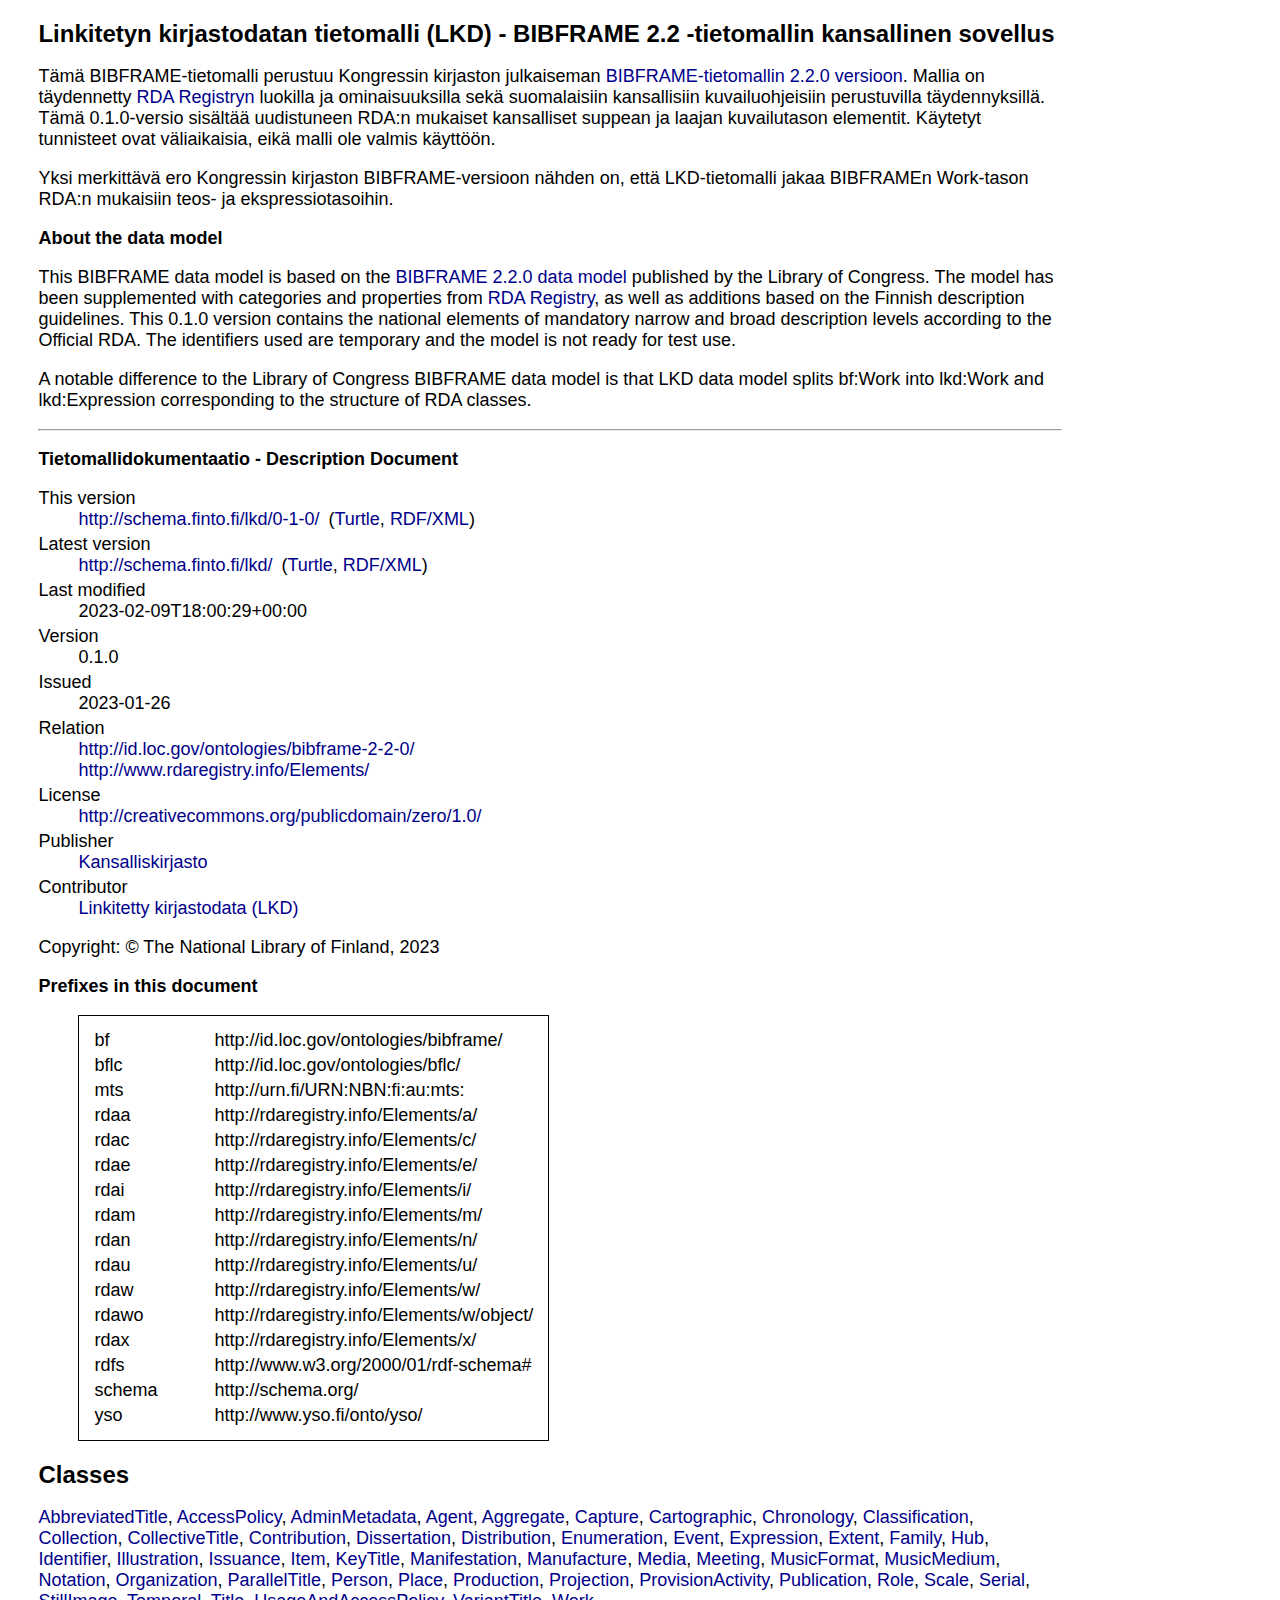
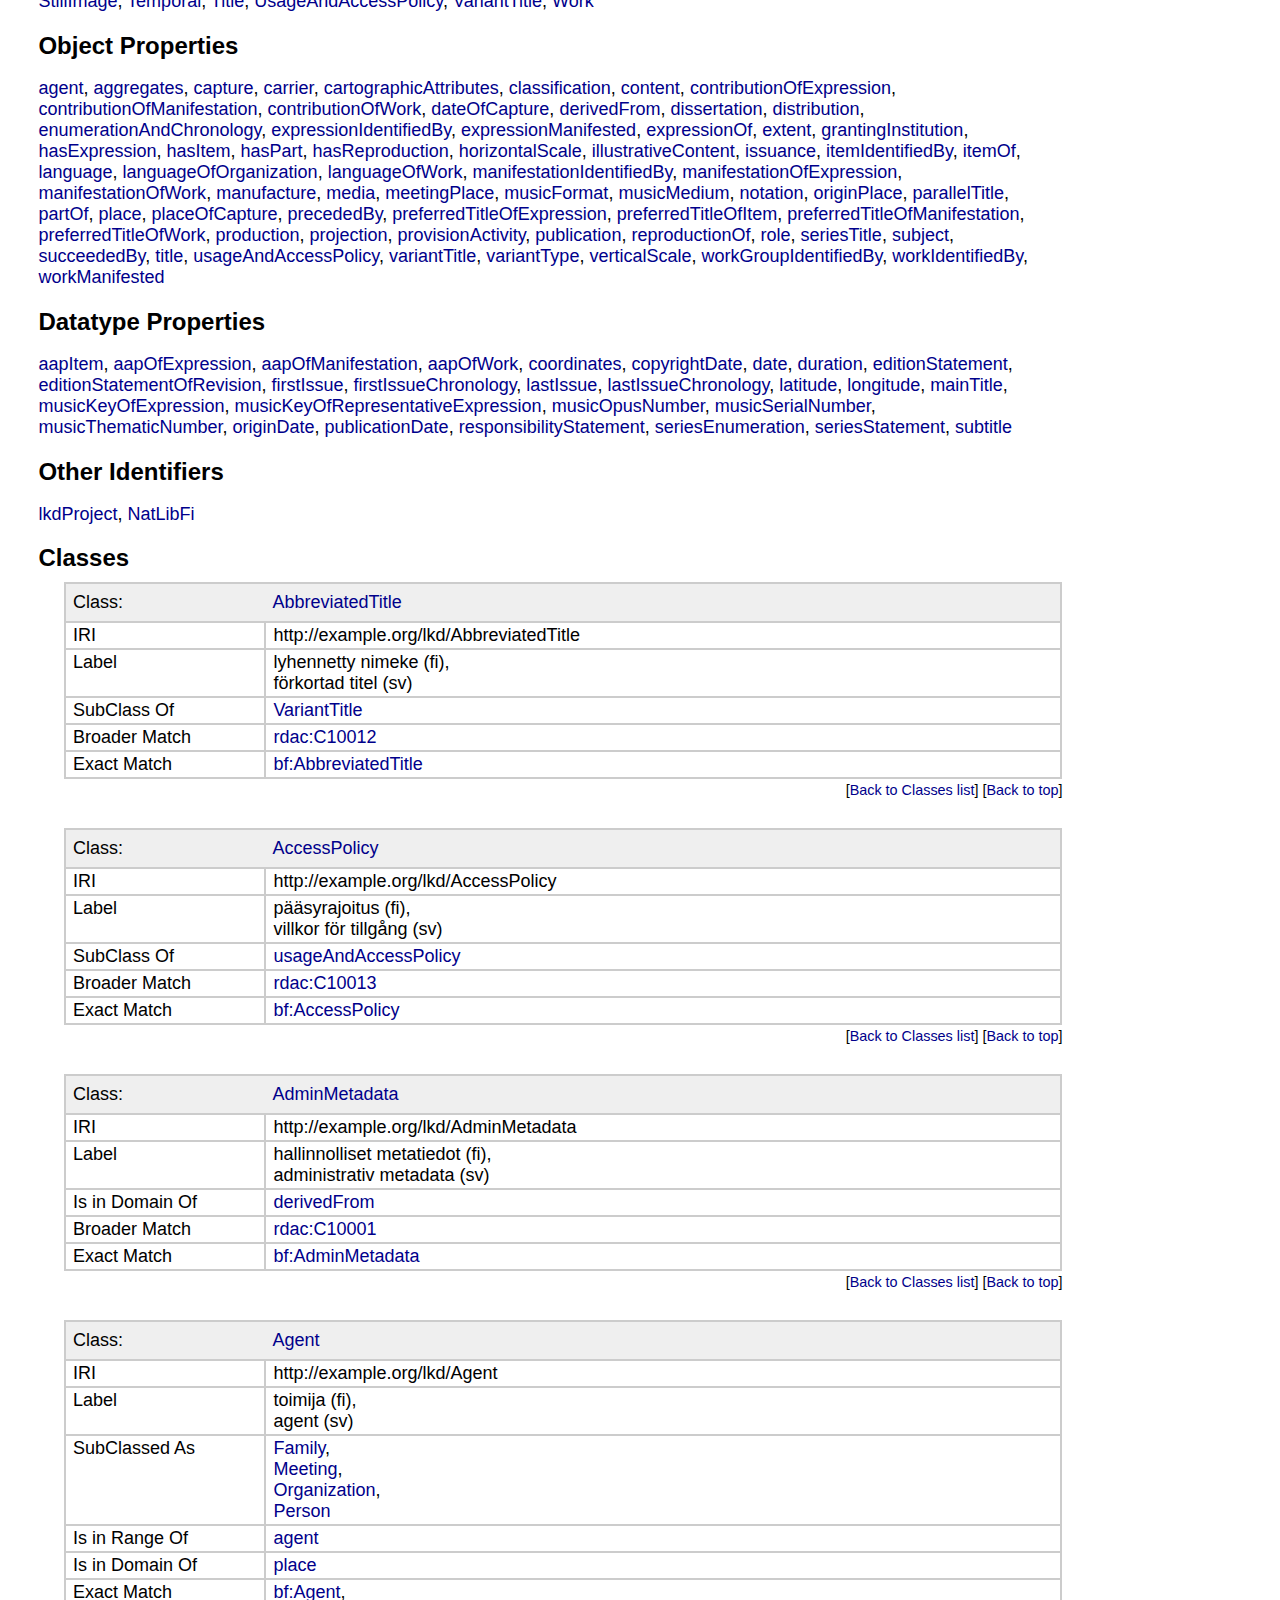
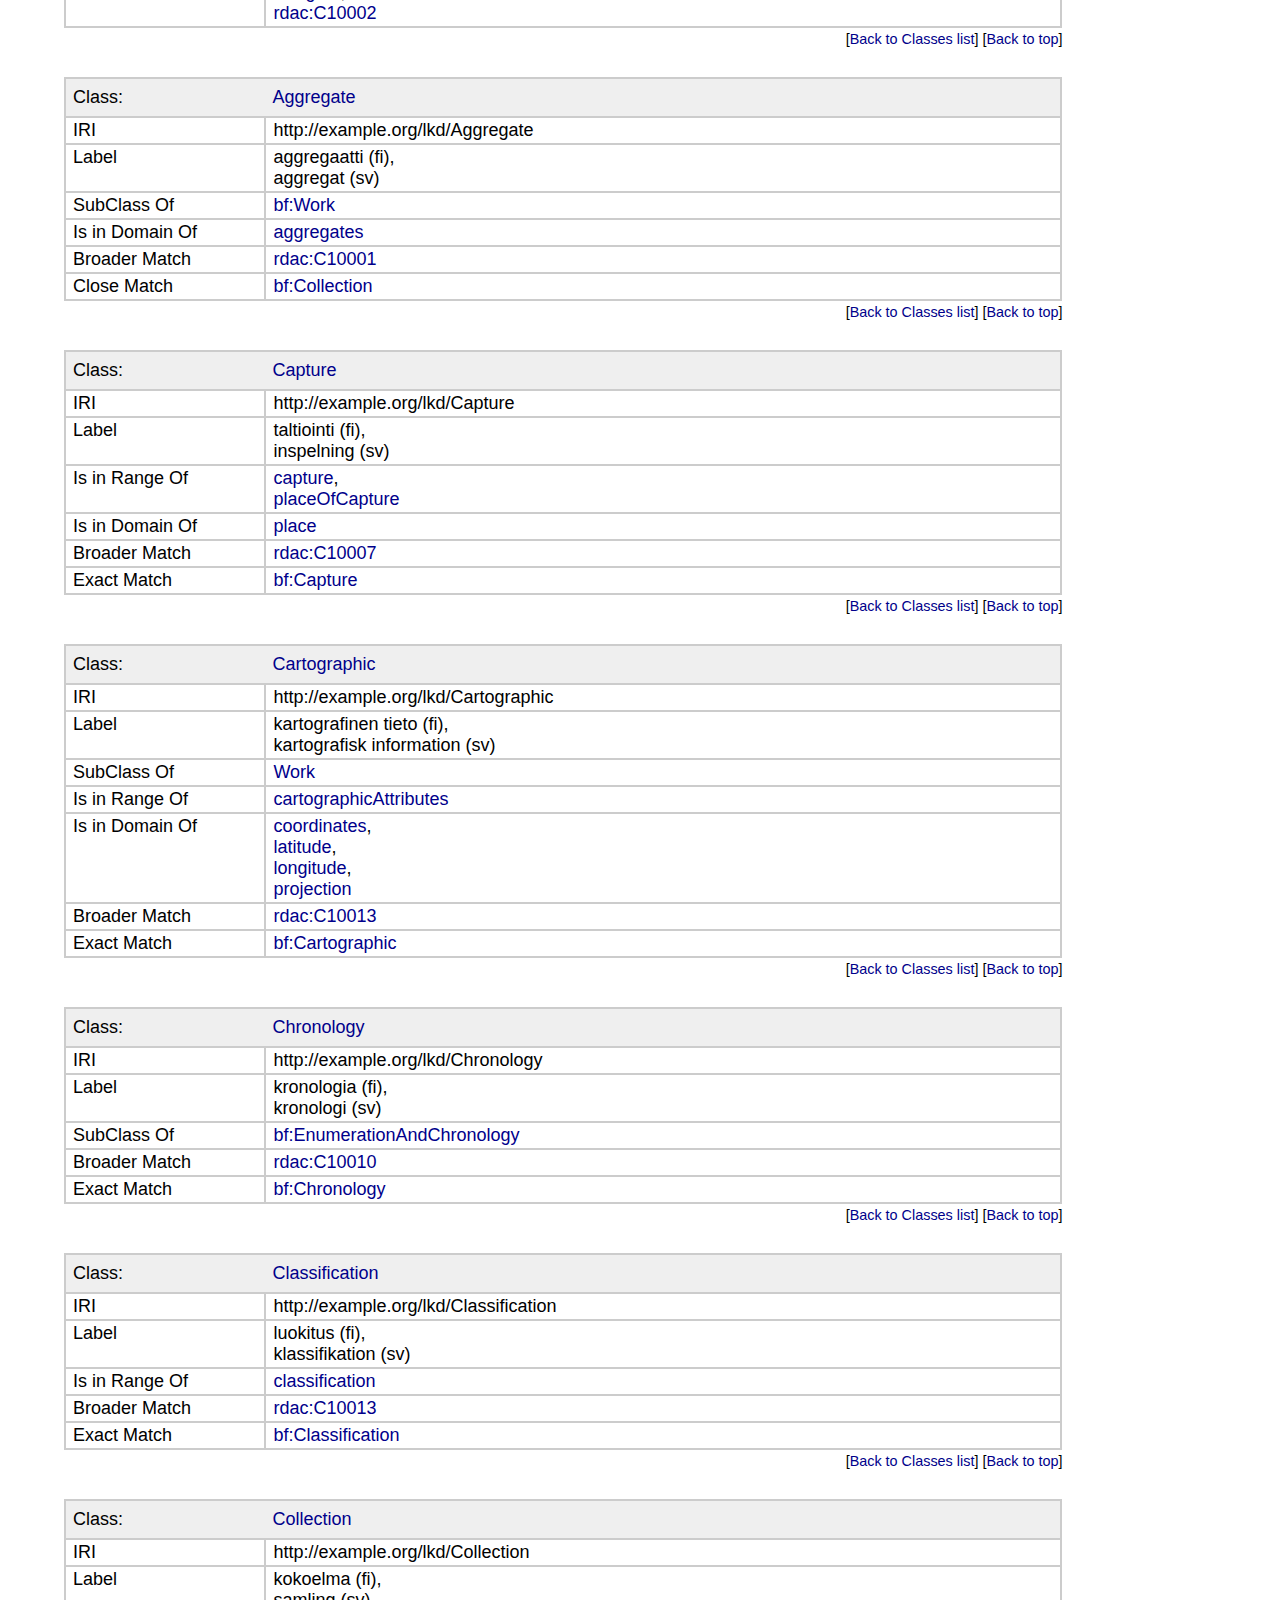
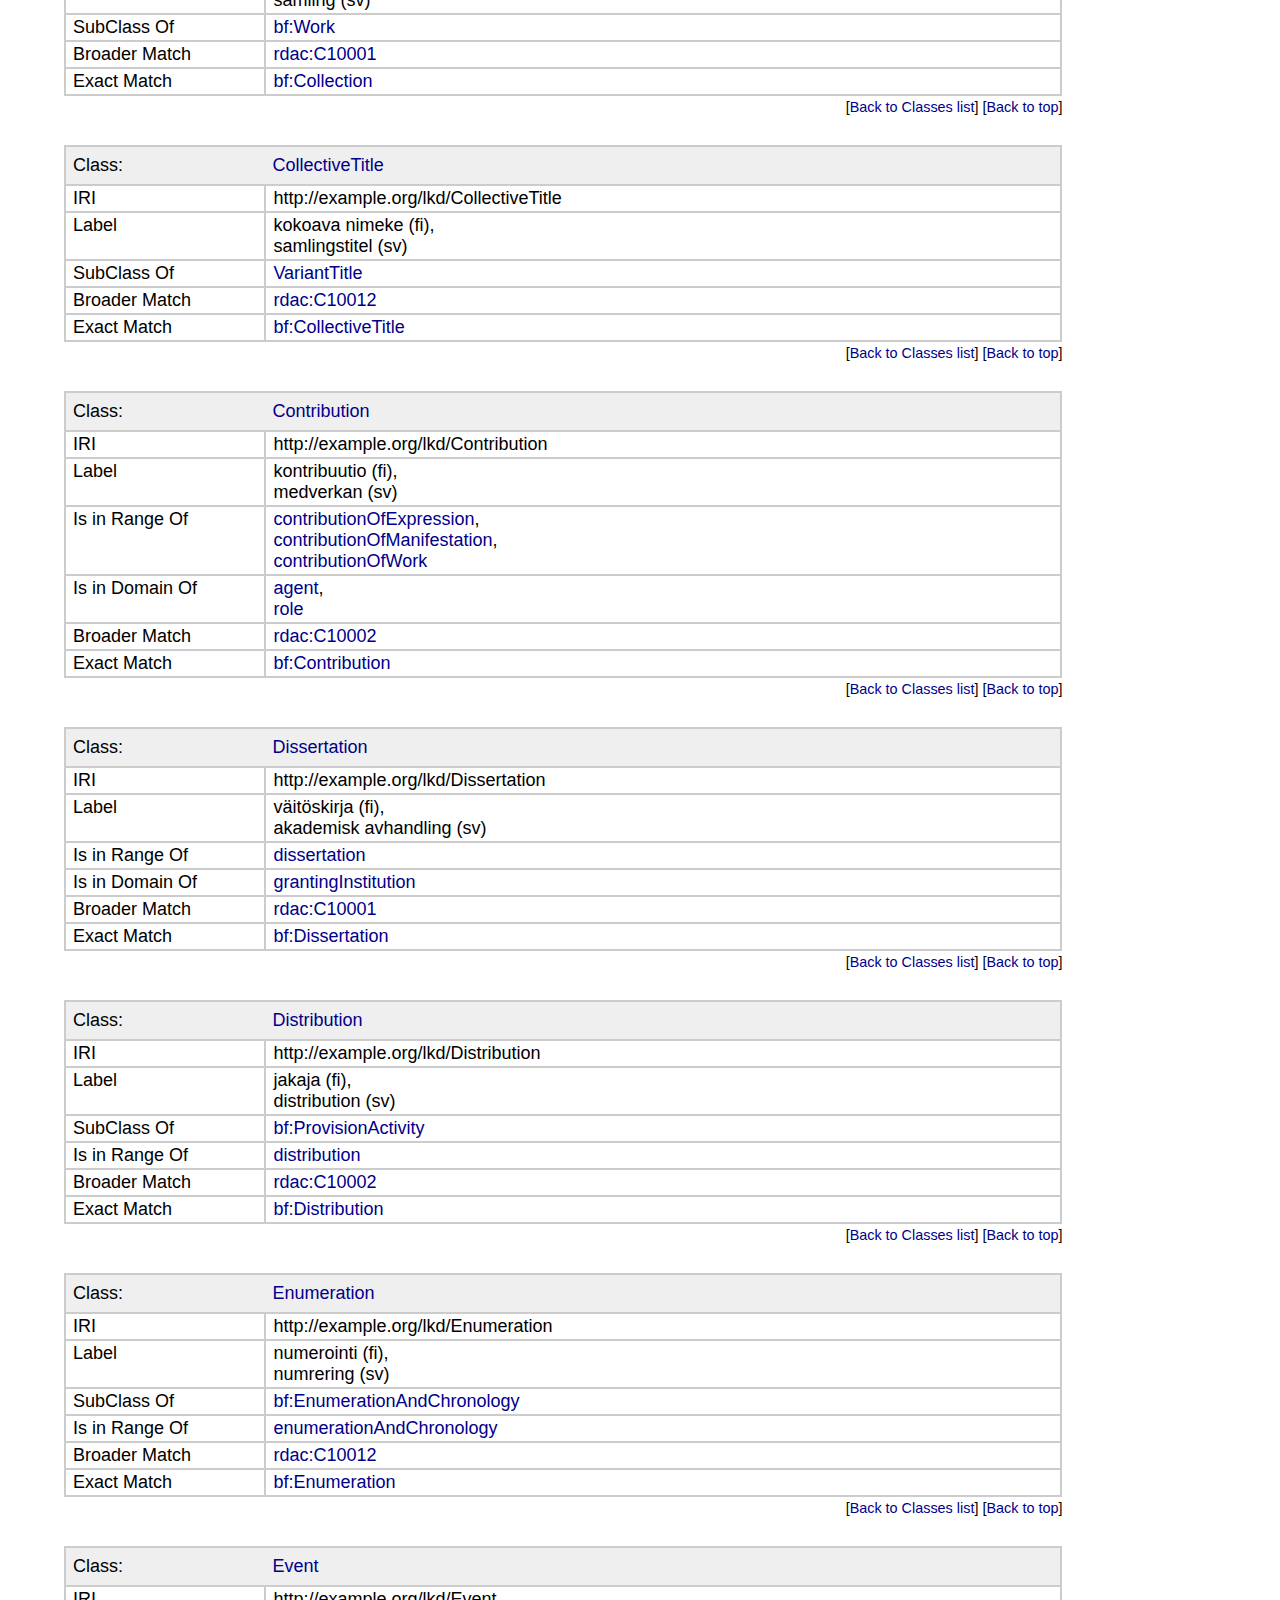
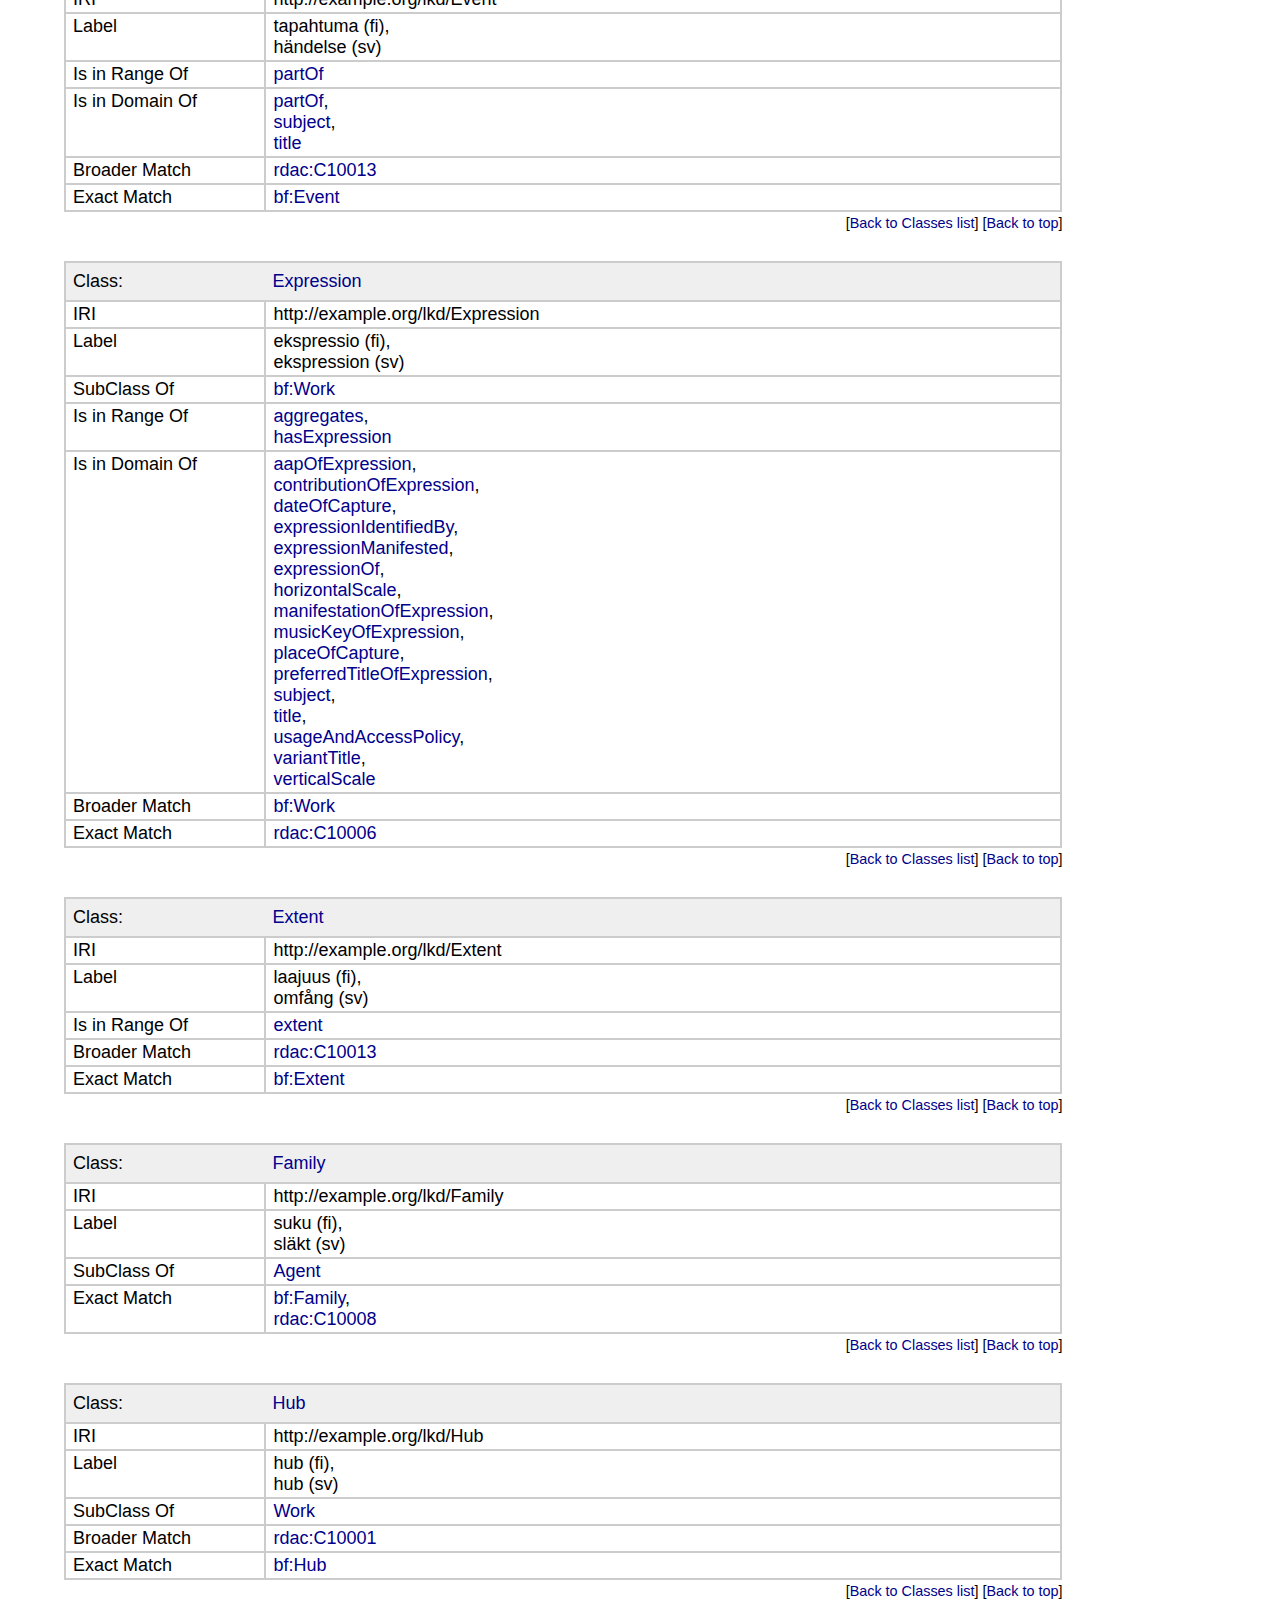
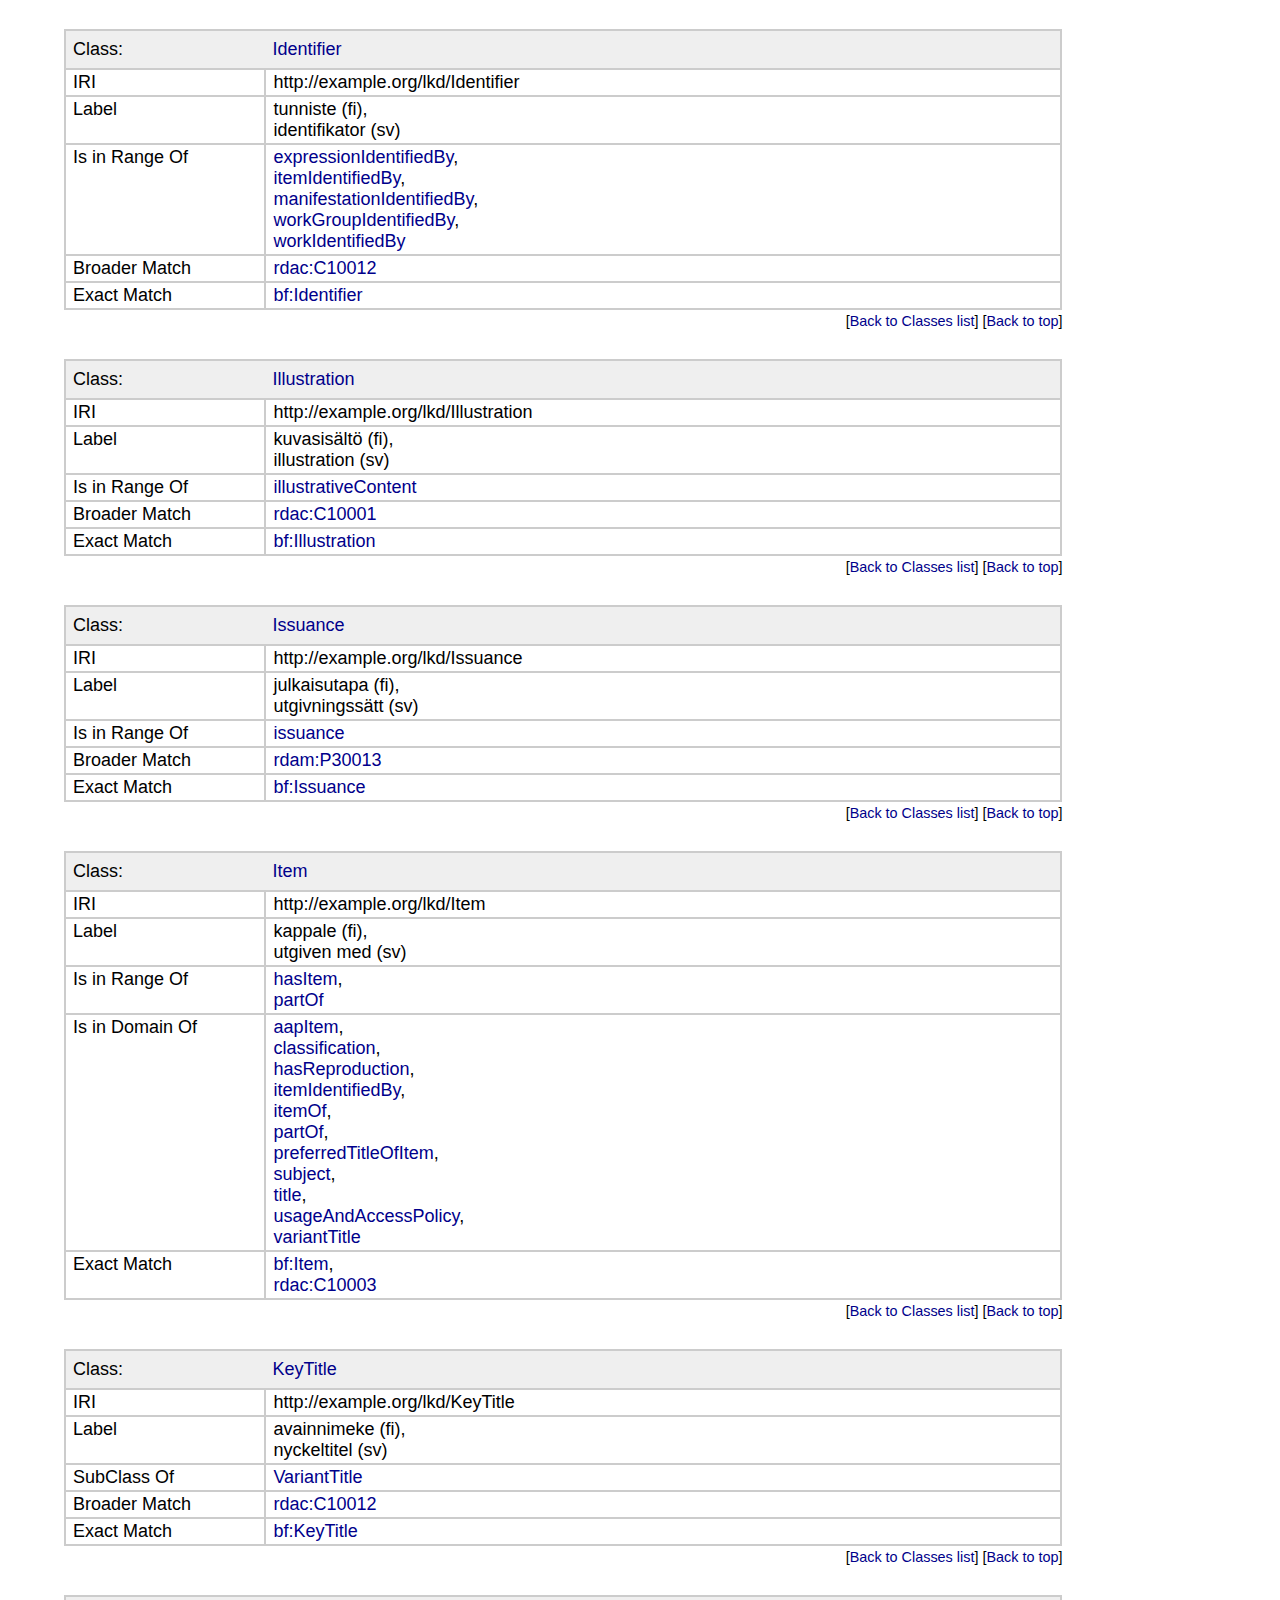
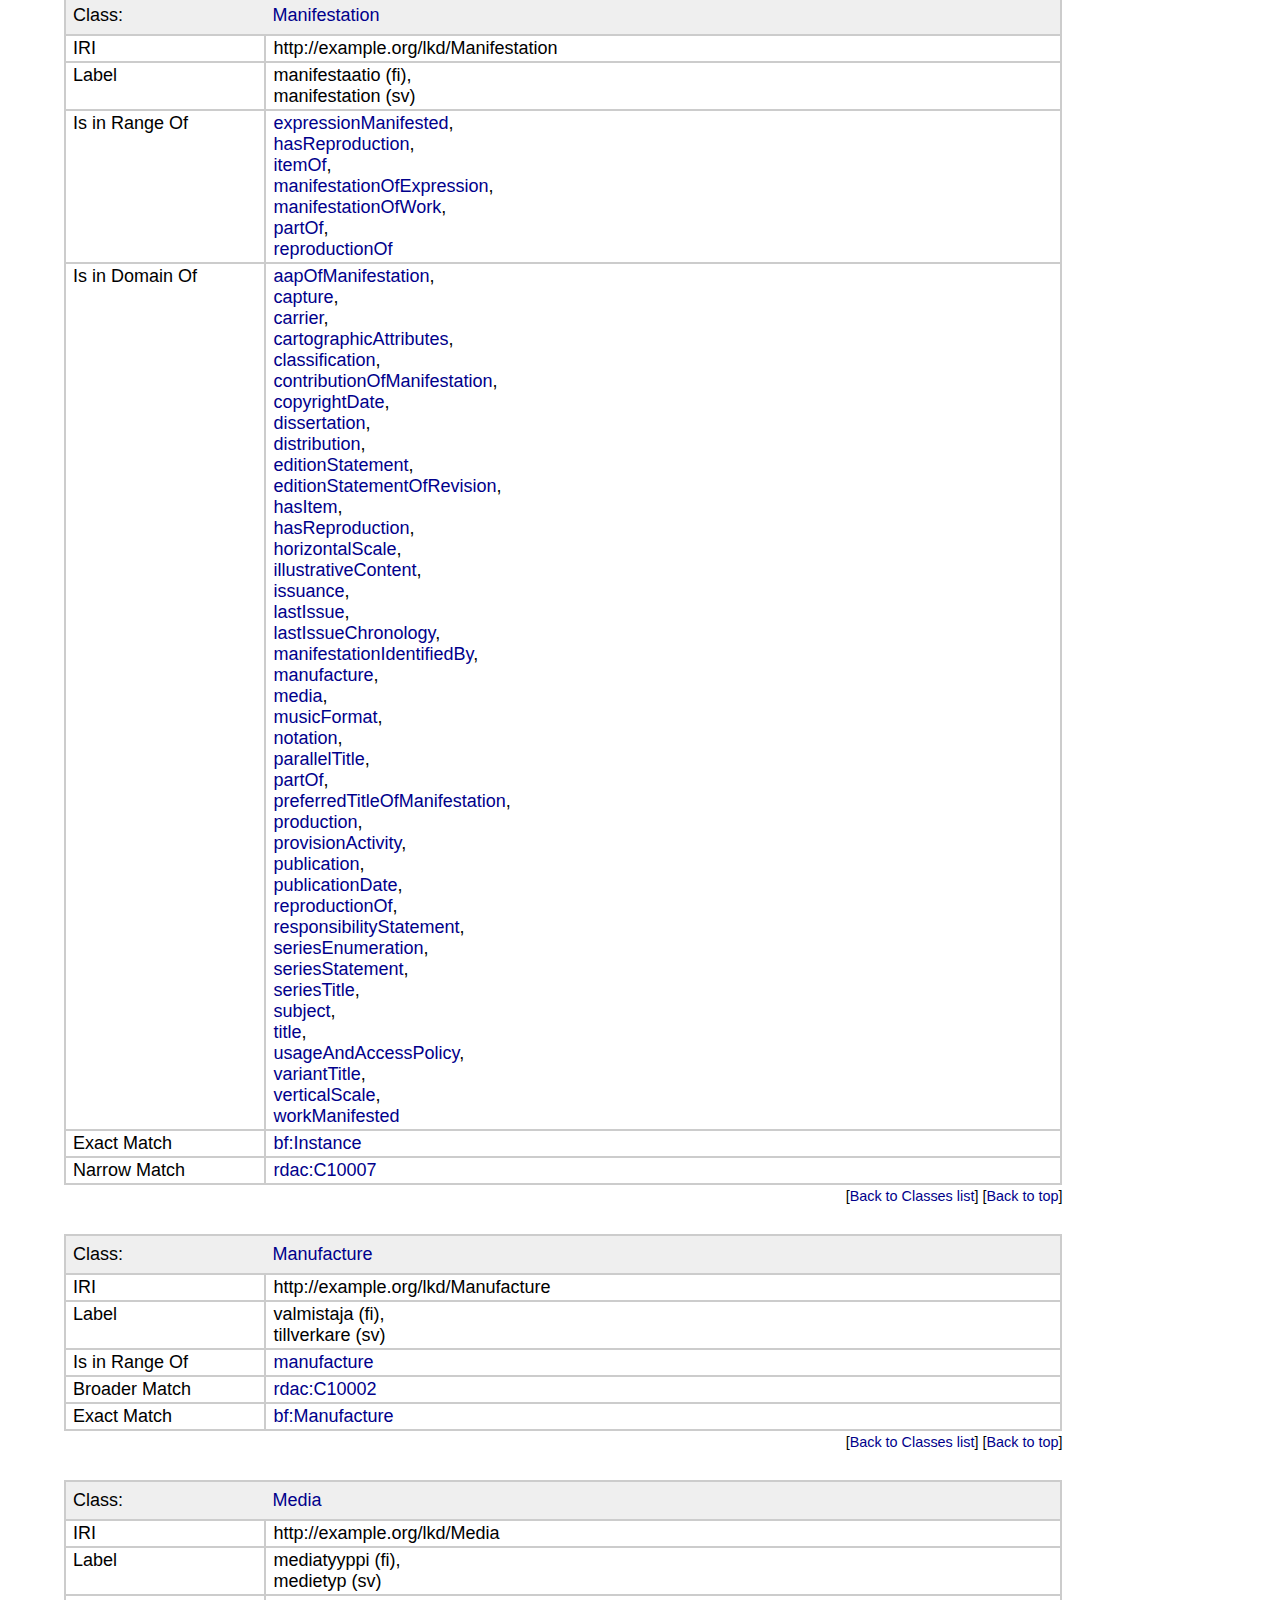
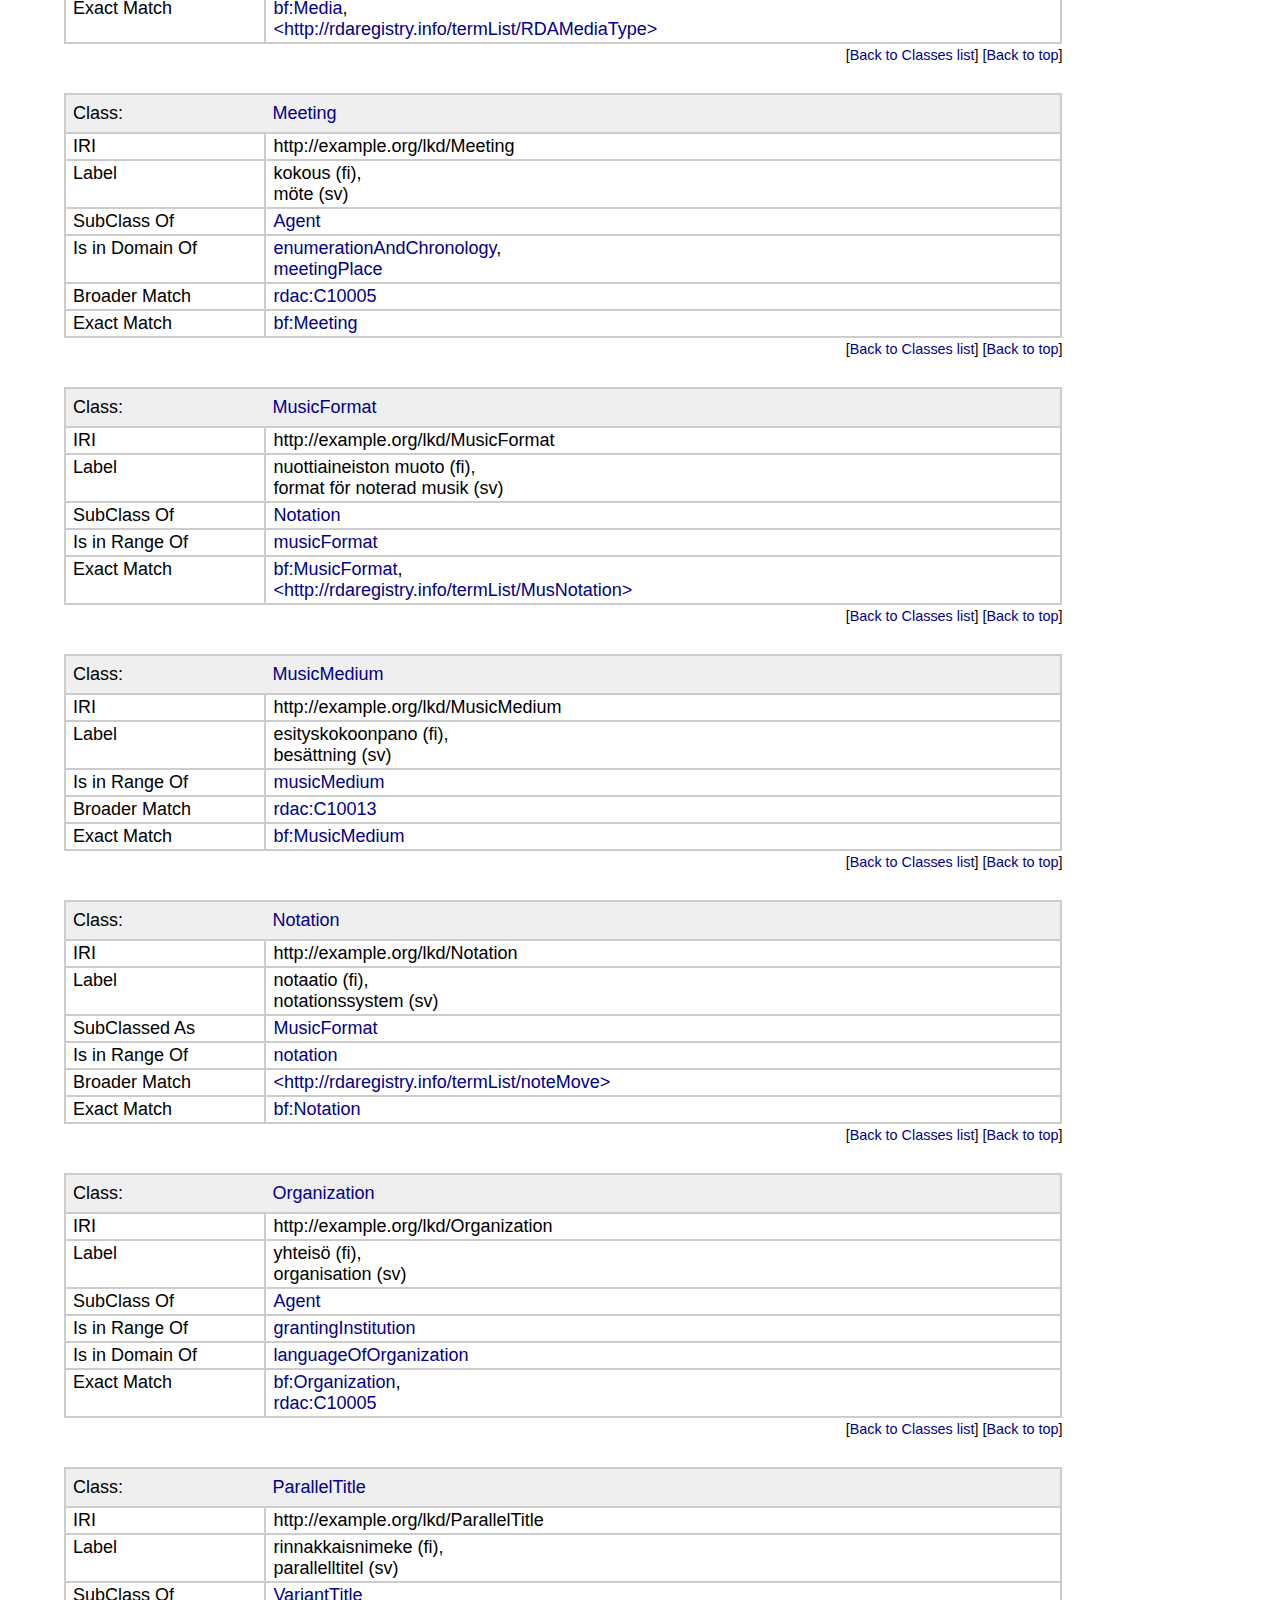
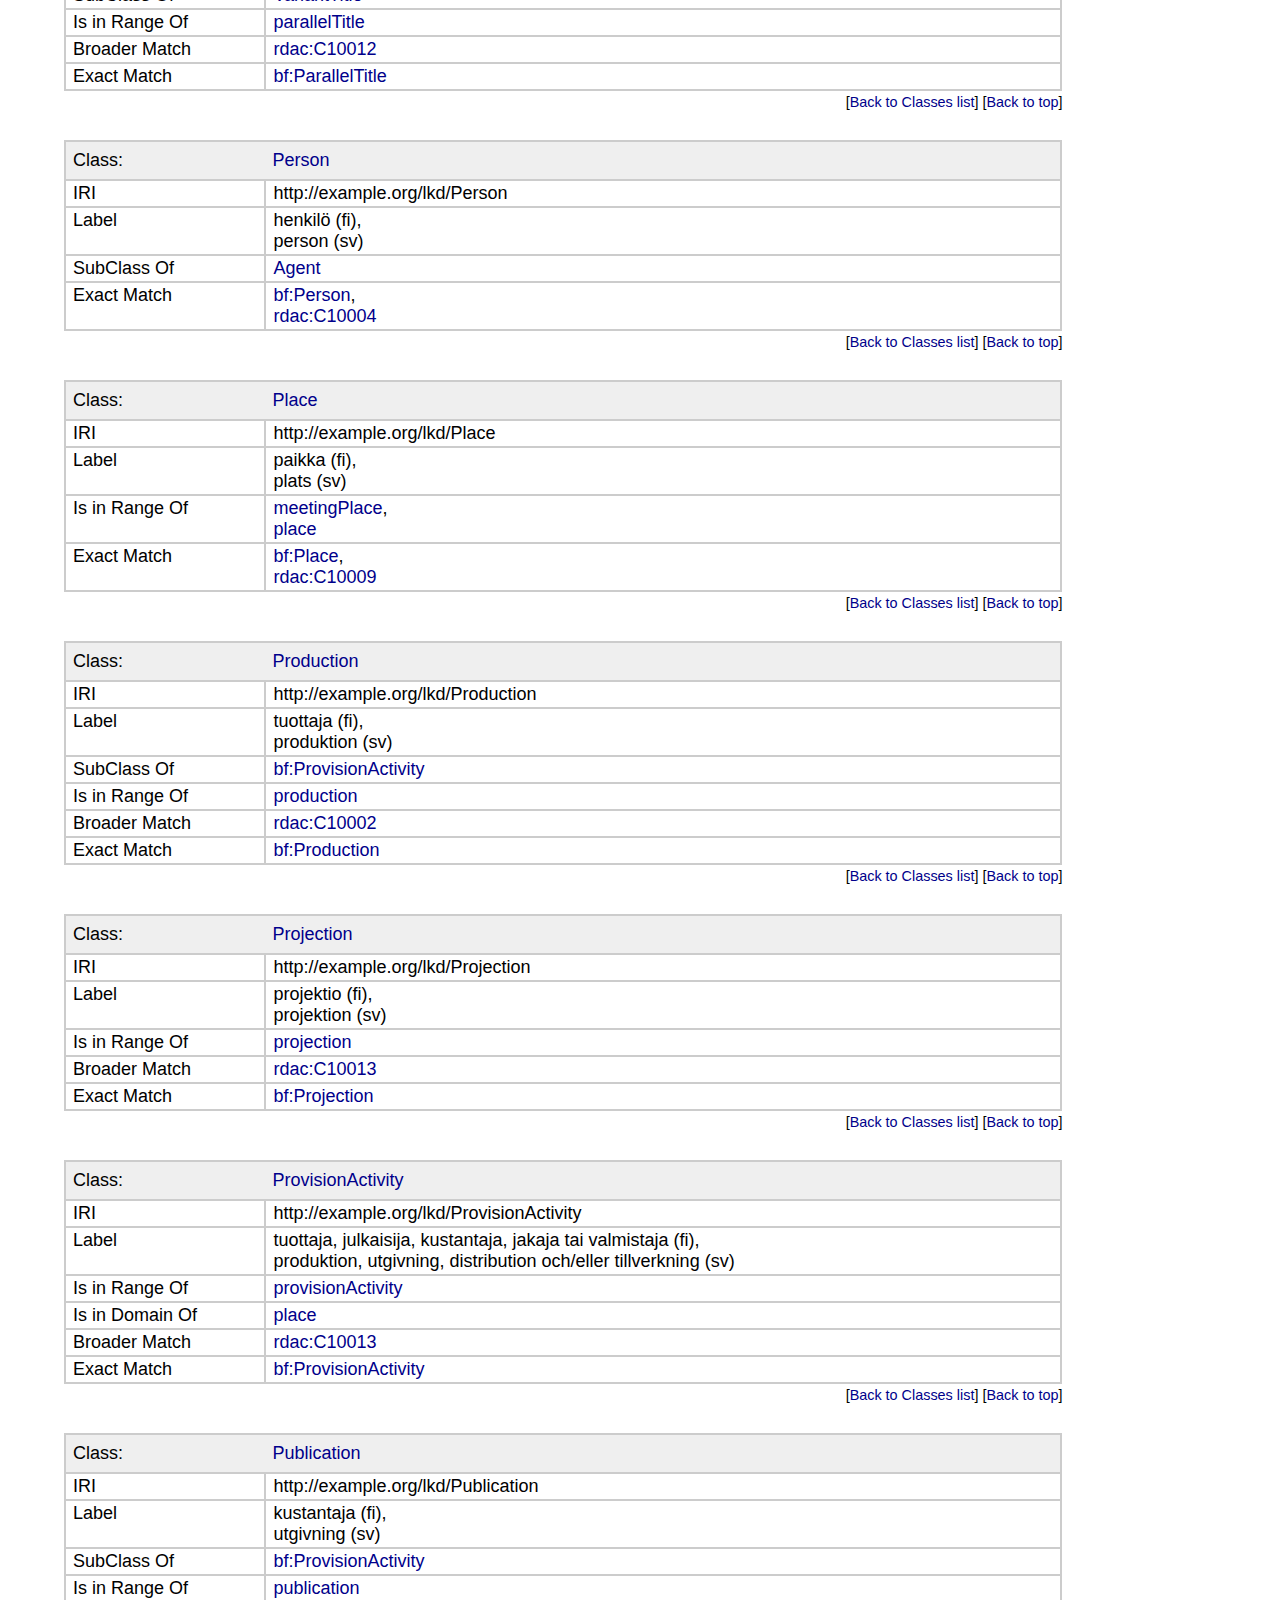
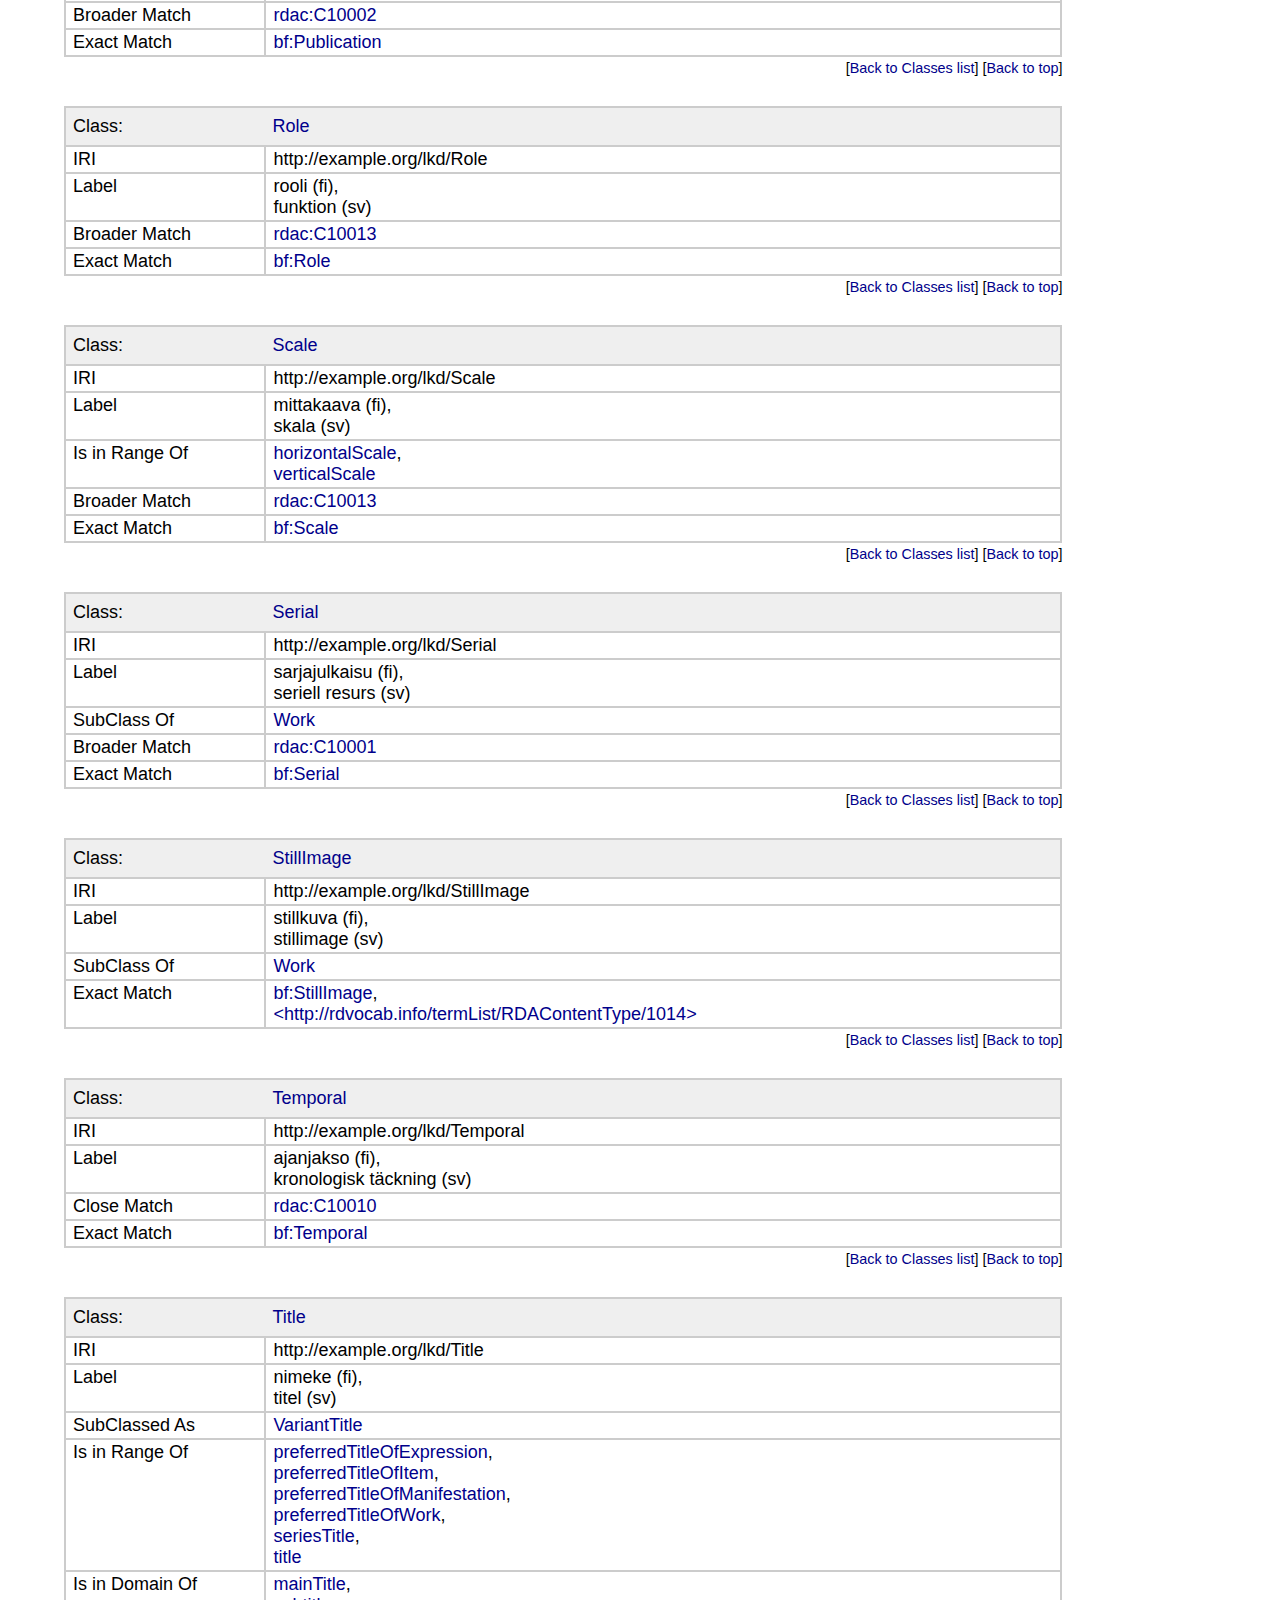
==== commit a5ba8d7d: "update version 0.1.0 stylesheet and HTML view" ====
--- a/source/releases/0-1-0/index.html
+++ b/source/releases/0-1-0/index.html
@@ -6,10037 +6,8527 @@
     <link rel="stylesheet" href="stylesheet.css"/>
   </head>
   <body>
-    <html>
-<body>
-<h2>Linkitetyn kirjastodatan tietomalli (LKD) - BIBFRAME 2.2 -tietomallin kansallinen sovellus</h2>
-<p>Tämä BIBFRAME-tietomalli perustuu Kongressin kirjaston julkaiseman <a target="_blank" href="https://id.loc.gov/ontologies/bibframe-2-2-0.html">BIBFRAME-tietomallin 2.2.0 versioon</a>. Mallia on täydennetty <a target="_blank" href="https://www.rdaregistry.info/">RDA Registryn</a> luokilla ja ominaisuuksilla sekä suomalaisiin kansallisiin kuvailuohjeisiin perustuvilla täydennyksillä. Tämä 0.1.0-versio sisältää uudistuneen RDA:n mukaiset kansalliset suppean ja laajan kuvailutason elementit. Käytetyt tunnisteet ovat väliaikaisia, eikä malli ole valmis käyttöön.</p>
-<p>Yksi merkittävä ero Kongressin kirjaston BIBFRAME-versioon nähden on, että LKD-tietomalli jakaa BIBFRAMEn Work-tason RDA:n mukaisiin teos- ja ekspressiotasoihin.</p>
-
-<p class="fw-bold">About the data model</p>
-<p>This BIBFRAME data model is based on the <a target="_blank" href="https://id.loc.gov/ontologies/bibframe-2-2-0.html">BIBFRAME 2.2.0 data model</a> published by the Library of Congress. The model has been supplemented with categories and properties from <a target="_blank" href="https://www.rdaregistry.info/">RDA Registry</a>, as well as additions based on the Finnish description guidelines. This 0.1.0 version contains the national elements of mandatory narrow and broad description levels according to the Official RDA. The identifiers used are temporary and the model is not ready for test use.</p>
-<p>A notable difference to the Library of Congress BIBFRAME data model is that LKD data model splits bf:Work into lkd:Work and lkd:Expression corresponding to the structure of RDA classes.</p>
-</body>
-</html>
+    <h2>Linkitetyn kirjastodatan tietomalli (LKD) - BIBFRAME 2.2 -tietomallin kansallinen sovellus</h2>
+    <p>Tämä BIBFRAME-tietomalli perustuu Kongressin kirjaston julkaiseman <a target="_blank" href="https://id.loc.gov/ontologies/bibframe-2-2-0.html">BIBFRAME-tietomallin 2.2.0 versioon</a>. Mallia on täydennetty <a target="_blank" href="https://www.rdaregistry.info/">RDA Registryn</a> luokilla ja ominaisuuksilla sekä suomalaisiin kansallisiin kuvailuohjeisiin perustuvilla täydennyksillä. Tämä 0.1.0-versio sisältää uudistuneen RDA:n mukaiset kansalliset suppean ja laajan kuvailutason elementit. Käytetyt tunnisteet ovat väliaikaisia, eikä malli ole valmis käyttöön.</p>
+    <p>Yksi merkittävä ero Kongressin kirjaston BIBFRAME-versioon nähden on, että LKD-tietomalli jakaa BIBFRAMEn Work-tason RDA:n mukaisiin teos- ja ekspressiotasoihin.</p>
+    <p class="fw-bold">About the data model</p>
+    <p>This BIBFRAME data model is based on the <a target="_blank" href="https://id.loc.gov/ontologies/bibframe-2-2-0.html">BIBFRAME 2.2.0 data model</a> published by the Library of Congress. The model has been supplemented with categories and properties from <a target="_blank" href="https://www.rdaregistry.info/">RDA Registry</a>, as well as additions based on the Finnish description guidelines. This 0.1.0 version contains the national elements of mandatory narrow and broad description levels according to the Official RDA. The identifiers used are temporary and the model is not ready for test use.</p>
+    <p>A notable difference to the Library of Congress BIBFRAME data model is that LKD data model splits bf:Work into lkd:Work and lkd:Expression corresponding to the structure of RDA classes.</p>
     <hr/>
     <p class="fw-bold">Tietomallidokumentaatio - Description Document</p>
-    <dl/>
-    <div>
-      <dt>This version</dt>
-      <dd><a href="http://schema.finto.fi/lkd/0-1-0/" class="version-dl-margin">http://schema.finto.fi/lkd/0-1-0/</a>(<a href="http://schema.finto.fi/lkd/0-1-0/lkd.ttl">Turtle</a>, <a href="http://schema.finto.fi/lkd/0-1-0/lkd.rdf">RDF/XML</a>)</dd>
+    <dl>
+      <div>
+        <dt>This version</dt>
+        <dd>
+          <a href="http://schema.finto.fi/lkd/0-1-0/" class="version-dl-margin">http://schema.finto.fi/lkd/0-1-0/</a>(<a href="http://schema.finto.fi/lkd/0-1-0/lkd.ttl">Turtle</a>, <a href="http://schema.finto.fi/lkd/0-1-0/lkd.rdf">RDF/XML</a>)</dd>
+      </div>
+      <div>
+        <dt>Latest version</dt>
+        <dd>
+          <a href="http://schema.finto.fi/lkd/" class="version-dl-margin">http://schema.finto.fi/lkd/</a>(<a href="http://schema.finto.fi/lkd/lkd.ttl">Turtle</a>, <a href="http://schema.finto.fi/lkd/lkd.rdf">RDF/XML</a>)</dd>
+      </div>
+      <div>
+        <dt>Last modified</dt>
+        <dd>2023-02-09T18:00:29+00:00</dd>
+      </div>
+      <div>
+        <dt>Version</dt>
+        <dd>0.1.0</dd>
+      </div>
+      <div>
+        <dt>Issued</dt>
+        <dd>2023-01-26</dd>
+      </div>
+      <div>
+        <dt>Relation</dt>
+        <dd>
+          <a href="http://id.loc.gov/ontologies/bibframe-2-2-0/" target="_blank">http://id.loc.gov/ontologies/bibframe-2-2-0/</a>
+        </dd>
+        <dd>
+          <a href="http://www.rdaregistry.info/Elements/" target="_blank">http://www.rdaregistry.info/Elements/</a>
+        </dd>
+      </div>
+      <div>
+        <dt>License</dt>
+        <dd>
+          <a href="http://creativecommons.org/publicdomain/zero/1.0/" target="_blank">http://creativecommons.org/publicdomain/zero/1.0/</a>
+        </dd>
+      </div>
+      <div>
+        <dt>Publisher</dt>
+        <dd>
+          <a href="#NatLibFi">Kansalliskirjasto</a>
+        </dd>
+      </div>
+      <div>
+        <dt>Contributor</dt>
+        <dd>
+          <a href="#lkdProject">Linkitetty kirjastodata (LKD)</a>
+        </dd>
+      </div>
+    </dl>
+    <p>Copyright: © The National Library of Finland, 2023</p>
+    <p class="fw-bold">Prefixes in this document</p>
+    <dl class="prefixes">
+      <div>
+        <dt>bf</dt>
+        <dd>http://id.loc.gov/ontologies/bibframe/</dd>
+      </div>
+      <div>
+        <dt>bflc</dt>
+        <dd>http://id.loc.gov/ontologies/bflc/</dd>
+      </div>
+      <div>
+        <dt>mts</dt>
+        <dd>http://urn.fi/URN:NBN:fi:au:mts:</dd>
+      </div>
+      <div>
+        <dt>rdaa</dt>
+        <dd>http://rdaregistry.info/Elements/a/</dd>
+      </div>
+      <div>
+        <dt>rdac</dt>
+        <dd>http://rdaregistry.info/Elements/c/</dd>
+      </div>
+      <div>
+        <dt>rdae</dt>
+        <dd>http://rdaregistry.info/Elements/e/</dd>
+      </div>
+      <div>
+        <dt>rdai</dt>
+        <dd>http://rdaregistry.info/Elements/i/</dd>
+      </div>
+      <div>
+        <dt>rdam</dt>
+        <dd>http://rdaregistry.info/Elements/m/</dd>
+      </div>
+      <div>
+        <dt>rdan</dt>
+        <dd>http://rdaregistry.info/Elements/n/</dd>
+      </div>
+      <div>
+        <dt>rdau</dt>
+        <dd>http://rdaregistry.info/Elements/u/</dd>
+      </div>
+      <div>
+        <dt>rdaw</dt>
+        <dd>http://rdaregistry.info/Elements/w/</dd>
+      </div>
+      <div>
+        <dt>rdawo</dt>
+        <dd>http://rdaregistry.info/Elements/w/object/</dd>
+      </div>
+      <div>
+        <dt>rdax</dt>
+        <dd>http://rdaregistry.info/Elements/x/</dd>
+      </div>
+      <div>
+        <dt>rdfs</dt>
+        <dd>http://www.w3.org/2000/01/rdf-schema#</dd>
+      </div>
+      <div>
+        <dt>schema</dt>
+        <dd>http://schema.org/</dd>
+      </div>
+      <div>
+        <dt>yso</dt>
+        <dd>http://www.yso.fi/onto/yso/</dd>
+      </div>
+    </dl>
+    <h2 id="Classes">Classes</h2>
+    <p>
+      <a href="#AbbreviatedTitle">AbbreviatedTitle</a>, <a href="#AccessPolicy">AccessPolicy</a>, <a href="#AdminMetadata">AdminMetadata</a>, <a href="#Agent">Agent</a>, <a href="#Aggregate">Aggregate</a>, <a href="#Capture">Capture</a>, <a href="#Cartographic">Cartographic</a>, <a href="#Chronology">Chronology</a>, <a href="#Classification">Classification</a>, <a href="#Collection">Collection</a>, <a href="#CollectiveTitle">CollectiveTitle</a>, <a href="#Contribution">Contribution</a>, <a href="#Dissertation">Dissertation</a>, <a href="#Distribution">Distribution</a>, <a href="#Enumeration">Enumeration</a>, <a href="#Event">Event</a>, <a href="#Expression">Expression</a>, <a href="#Extent">Extent</a>, <a href="#Family">Family</a>, <a href="#Hub">Hub</a>, <a href="#Identifier">Identifier</a>, <a href="#Illustration">Illustration</a>, <a href="#Issuance">Issuance</a>, <a href="#Item">Item</a>, <a href="#KeyTitle">KeyTitle</a>, <a href="#Manifestation">Manifestation</a>, <a href="#Manufacture">Manufacture</a>, <a href="#Media">Media</a>, <a href="#Meeting">Meeting</a>, <a href="#MusicFormat">MusicFormat</a>, <a href="#MusicMedium">MusicMedium</a>, <a href="#Notation">Notation</a>, <a href="#Organization">Organization</a>, <a href="#ParallelTitle">ParallelTitle</a>, <a href="#Person">Person</a>, <a href="#Place">Place</a>, <a href="#Production">Production</a>, <a href="#Projection">Projection</a>, <a href="#ProvisionActivity">ProvisionActivity</a>, <a href="#Publication">Publication</a>, <a href="#Role">Role</a>, <a href="#Scale">Scale</a>, <a href="#Serial">Serial</a>, <a href="#StillImage">StillImage</a>, <a href="#Temporal">Temporal</a>, <a href="#Title">Title</a>, <a href="#UsageAndAccessPolicy">UsageAndAccessPolicy</a>, <a href="#VariantTitle">VariantTitle</a>, <a href="#Work">Work</a>
+    </p>
+    <h2 id="ObjectProperties">Object Properties</h2>
+    <p>
+      <a href="#agent">agent</a>, <a href="#aggregates">aggregates</a>, <a href="#capture">capture</a>, <a href="#carrier">carrier</a>, <a href="#cartographicAttributes">cartographicAttributes</a>, <a href="#classification">classification</a>, <a href="#content">content</a>, <a href="#contributionOfExpression">contributionOfExpression</a>, <a href="#contributionOfManifestation">contributionOfManifestation</a>, <a href="#contributionOfWork">contributionOfWork</a>, <a href="#dateOfCapture">dateOfCapture</a>, <a href="#derivedFrom">derivedFrom</a>, <a href="#dissertation">dissertation</a>, <a href="#distribution">distribution</a>, <a href="#enumerationAndChronology">enumerationAndChronology</a>, <a href="#expressionIdentifiedBy">expressionIdentifiedBy</a>, <a href="#expressionManifested">expressionManifested</a>, <a href="#expressionOf">expressionOf</a>, <a href="#extent">extent</a>, <a href="#grantingInstitution">grantingInstitution</a>, <a href="#hasExpression">hasExpression</a>, <a href="#hasItem">hasItem</a>, <a href="#hasPart">hasPart</a>, <a href="#hasReproduction">hasReproduction</a>, <a href="#horizontalScale">horizontalScale</a>, <a href="#illustrativeContent">illustrativeContent</a>, <a href="#issuance">issuance</a>, <a href="#itemIdentifiedBy">itemIdentifiedBy</a>, <a href="#itemOf">itemOf</a>, <a href="#language">language</a>, <a href="#languageOfOrganization">languageOfOrganization</a>, <a href="#languageOfWork">languageOfWork</a>, <a href="#manifestationIdentifiedBy">manifestationIdentifiedBy</a>, <a href="#manifestationOfExpression">manifestationOfExpression</a>, <a href="#manifestationOfWork">manifestationOfWork</a>, <a href="#manufacture">manufacture</a>, <a href="#media">media</a>, <a href="#meetingPlace">meetingPlace</a>, <a href="#musicFormat">musicFormat</a>, <a href="#musicMedium">musicMedium</a>, <a href="#notation">notation</a>, <a href="#originPlace">originPlace</a>, <a href="#parallelTitle">parallelTitle</a>, <a href="#partOf">partOf</a>, <a href="#place">place</a>, <a href="#placeOfCapture">placeOfCapture</a>, <a href="#precededBy">precededBy</a>, <a href="#preferredTitleOfExpression">preferredTitleOfExpression</a>, <a href="#preferredTitleOfItem">preferredTitleOfItem</a>, <a href="#preferredTitleOfManifestation">preferredTitleOfManifestation</a>, <a href="#preferredTitleOfWork">preferredTitleOfWork</a>, <a href="#production">production</a>, <a href="#projection">projection</a>, <a href="#provisionActivity">provisionActivity</a>, <a href="#publication">publication</a>, <a href="#reproductionOf">reproductionOf</a>, <a href="#role">role</a>, <a href="#seriesTitle">seriesTitle</a>, <a href="#subject">subject</a>, <a href="#succeededBy">succeededBy</a>, <a href="#title">title</a>, <a href="#usageAndAccessPolicy">usageAndAccessPolicy</a>, <a href="#variantTitle">variantTitle</a>, <a href="#variantType">variantType</a>, <a href="#verticalScale">verticalScale</a>, <a href="#workGroupIdentifiedBy">workGroupIdentifiedBy</a>, <a href="#workIdentifiedBy">workIdentifiedBy</a>, <a href="#workManifested">workManifested</a>
+    </p>
+    <h2 id="DatatypeProperties">Datatype Properties</h2>
+    <p>
+      <a href="#aapItem">aapItem</a>, <a href="#aapOfExpression">aapOfExpression</a>, <a href="#aapOfManifestation">aapOfManifestation</a>, <a href="#aapOfWork">aapOfWork</a>, <a href="#coordinates">coordinates</a>, <a href="#copyrightDate">copyrightDate</a>, <a href="#date">date</a>, <a href="#duration">duration</a>, <a href="#editionStatement">editionStatement</a>, <a href="#editionStatementOfRevision">editionStatementOfRevision</a>, <a href="#firstIssue">firstIssue</a>, <a href="#firstIssueChronology">firstIssueChronology</a>, <a href="#lastIssue">lastIssue</a>, <a href="#lastIssueChronology">lastIssueChronology</a>, <a href="#latitude">latitude</a>, <a href="#longitude">longitude</a>, <a href="#mainTitle">mainTitle</a>, <a href="#musicKeyOfExpression">musicKeyOfExpression</a>, <a href="#musicKeyOfRepresentativeExpression">musicKeyOfRepresentativeExpression</a>, <a href="#musicOpusNumber">musicOpusNumber</a>, <a href="#musicSerialNumber">musicSerialNumber</a>, <a href="#musicThematicNumber">musicThematicNumber</a>, <a href="#originDate">originDate</a>, <a href="#publicationDate">publicationDate</a>, <a href="#responsibilityStatement">responsibilityStatement</a>, <a href="#seriesEnumeration">seriesEnumeration</a>, <a href="#seriesStatement">seriesStatement</a>, <a href="#subtitle">subtitle</a>
+    </p>
+    <h2 id="OtherIdentifiers">Other Identifiers</h2>
+    <p>
+      <a href="#lkdProject">lkdProject</a>, <a href="#NatLibFi">NatLibFi</a>
+    </p>
+    <h2>Classes</h2>
+    <div class="tableContainer">
+      <table id="AbbreviatedTitle">
+        <tr class="trHeading">
+          <td class="key">Class:</td>
+          <td class="value">
+            <a href="#AbbreviatedTitle">AbbreviatedTitle</a>
+          </td>
+        </tr>
+        <tr>
+          <td class="key">IRI</td>
+          <td class="value">
+            <div>http://example.org/lkd/AbbreviatedTitle</div>
+          </td>
+        </tr>
+        <tr>
+          <td class="key">Label</td>
+          <td class="value">
+            <div>lyhennetty nimeke (fi), </div>
+            <div>förkortad titel (sv)</div>
+          </td>
+        </tr>
+        <tr>
+          <td class="key">SubClass Of</td>
+          <td class="value">
+            <div>
+              <a href="#VariantTitle">VariantTitle</a>
+            </div>
+          </td>
+        </tr>
+        <tr>
+          <td class="key">Broader Match</td>
+          <td class="value">
+            <div>
+              <a target="_blank" href="http://rdaregistry.info/Elements/c/C10012">rdac:C10012</a>
+            </div>
+          </td>
+        </tr>
+        <tr>
+          <td class="key">Exact Match</td>
+          <td class="value">
+            <div>
+              <a target="_blank" href="http://id.loc.gov/ontologies/bibframe/AbbreviatedTitle">bf:AbbreviatedTitle</a>
+            </div>
+          </td>
+        </tr>
+      </table>
+      <div class="backToTop">[<a href="#Classes">Back to Classes list</a>] [<a href="#">Back to top</a>]</div>
+      <table id="AccessPolicy">
+        <tr class="trHeading">
+          <td class="key">Class:</td>
+          <td class="value">
+            <a href="#AccessPolicy">AccessPolicy</a>
+          </td>
+        </tr>
+        <tr>
+          <td class="key">IRI</td>
+          <td class="value">
+            <div>http://example.org/lkd/AccessPolicy</div>
+          </td>
+        </tr>
+        <tr>
+          <td class="key">Label</td>
+          <td class="value">
+            <div>pääsyrajoitus (fi), </div>
+            <div>villkor för tillgång (sv)</div>
+          </td>
+        </tr>
+        <tr>
+          <td class="key">SubClass Of</td>
+          <td class="value">
+            <div>
+              <a href="#usageAndAccessPolicy">usageAndAccessPolicy</a>
+            </div>
+          </td>
+        </tr>
+        <tr>
+          <td class="key">Broader Match</td>
+          <td class="value">
+            <div>
+              <a target="_blank" href="http://rdaregistry.info/Elements/c/C10013">rdac:C10013</a>
+            </div>
+          </td>
+        </tr>
+        <tr>
+          <td class="key">Exact Match</td>
+          <td class="value">
+            <div>
+              <a target="_blank" href="http://id.loc.gov/ontologies/bibframe/AccessPolicy">bf:AccessPolicy</a>
+            </div>
+          </td>
+        </tr>
+      </table>
+      <div class="backToTop">[<a href="#Classes">Back to Classes list</a>] [<a href="#">Back to top</a>]</div>
+      <table id="AdminMetadata">
+        <tr class="trHeading">
+          <td class="key">Class:</td>
+          <td class="value">
+            <a href="#AdminMetadata">AdminMetadata</a>
+          </td>
+        </tr>
+        <tr>
+          <td class="key">IRI</td>
+          <td class="value">
+            <div>http://example.org/lkd/AdminMetadata</div>
+          </td>
+        </tr>
+        <tr>
+          <td class="key">Label</td>
+          <td class="value">
+            <div>hallinnolliset metatiedot (fi), </div>
+            <div>administrativ metadata (sv)</div>
+          </td>
+        </tr>
+        <tr>
+          <td class="key">Is in Domain Of</td>
+          <td class="value">
+            <div>
+              <a href="#derivedFrom">derivedFrom</a>
+            </div>
+          </td>
+        </tr>
+        <tr>
+          <td class="key">Broader Match</td>
+          <td class="value">
+            <div>
+              <a target="_blank" href="http://rdaregistry.info/Elements/c/C10001">rdac:C10001</a>
+            </div>
+          </td>
+        </tr>
+        <tr>
+          <td class="key">Exact Match</td>
+          <td class="value">
+            <div>
+              <a target="_blank" href="http://id.loc.gov/ontologies/bibframe/AdminMetadata">bf:AdminMetadata</a>
+            </div>
+          </td>
+        </tr>
+      </table>
+      <div class="backToTop">[<a href="#Classes">Back to Classes list</a>] [<a href="#">Back to top</a>]</div>
+      <table id="Agent">
+        <tr class="trHeading">
+          <td class="key">Class:</td>
+          <td class="value">
+            <a href="#Agent">Agent</a>
+          </td>
+        </tr>
+        <tr>
+          <td class="key">IRI</td>
+          <td class="value">
+            <div>http://example.org/lkd/Agent</div>
+          </td>
+        </tr>
+        <tr>
+          <td class="key">Label</td>
+          <td class="value">
+            <div>toimija (fi), </div>
+            <div>agent (sv)</div>
+          </td>
+        </tr>
+        <tr>
+          <td class="key">SubClassed As</td>
+          <td class="value">
+            <div>
+              <a href="#Family">Family</a>, </div>
+            <div>
+              <a href="#Meeting">Meeting</a>, </div>
+            <div>
+              <a href="#Organization">Organization</a>, </div>
+            <div>
+              <a href="#Person">Person</a>
+            </div>
+          </td>
+        </tr>
+        <tr>
+          <td class="key">Is in Range Of</td>
+          <td class="value">
+            <div>
+              <a href="#agent">agent</a>
+            </div>
+          </td>
+        </tr>
+        <tr>
+          <td class="key">Is in Domain Of</td>
+          <td class="value">
+            <div>
+              <a href="#place">place</a>
+            </div>
+          </td>
+        </tr>
+        <tr>
+          <td class="key">Exact Match</td>
+          <td class="value">
+            <div>
+              <a target="_blank" href="http://id.loc.gov/ontologies/bibframe/Agent">bf:Agent</a>, </div>
+            <div>
+              <a target="_blank" href="http://rdaregistry.info/Elements/c/C10002">rdac:C10002</a>
+            </div>
+          </td>
+        </tr>
+      </table>
+      <div class="backToTop">[<a href="#Classes">Back to Classes list</a>] [<a href="#">Back to top</a>]</div>
+      <table id="Aggregate">
+        <tr class="trHeading">
+          <td class="key">Class:</td>
+          <td class="value">
+            <a href="#Aggregate">Aggregate</a>
+          </td>
+        </tr>
+        <tr>
+          <td class="key">IRI</td>
+          <td class="value">
+            <div>http://example.org/lkd/Aggregate</div>
+          </td>
+        </tr>
+        <tr>
+          <td class="key">Label</td>
+          <td class="value">
+            <div>aggregaatti (fi), </div>
+            <div>aggregat (sv)</div>
+          </td>
+        </tr>
+        <tr>
+          <td class="key">SubClass Of</td>
+          <td class="value">
+            <div>
+              <a target="_blank" href="http://id.loc.gov/ontologies/bibframe/Work">bf:Work</a>
+            </div>
+          </td>
+        </tr>
+        <tr>
+          <td class="key">Is in Domain Of</td>
+          <td class="value">
+            <div>
+              <a href="#aggregates">aggregates</a>
+            </div>
+          </td>
+        </tr>
+        <tr>
+          <td class="key">Broader Match</td>
+          <td class="value">
+            <div>
+              <a target="_blank" href="http://rdaregistry.info/Elements/c/C10001">rdac:C10001</a>
+            </div>
+          </td>
+        </tr>
+        <tr>
+          <td class="key">Close Match</td>
+          <td class="value">
+            <div>
+              <a target="_blank" href="http://id.loc.gov/ontologies/bibframe/Collection">bf:Collection</a>
+            </div>
+          </td>
+        </tr>
+      </table>
+      <div class="backToTop">[<a href="#Classes">Back to Classes list</a>] [<a href="#">Back to top</a>]</div>
+      <table id="Capture">
+        <tr class="trHeading">
+          <td class="key">Class:</td>
+          <td class="value">
+            <a href="#Capture">Capture</a>
+          </td>
+        </tr>
+        <tr>
+          <td class="key">IRI</td>
+          <td class="value">
+            <div>http://example.org/lkd/Capture</div>
+          </td>
+        </tr>
+        <tr>
+          <td class="key">Label</td>
+          <td class="value">
+            <div>taltiointi (fi), </div>
+            <div>inspelning (sv)</div>
+          </td>
+        </tr>
+        <tr>
+          <td class="key">Is in Range Of</td>
+          <td class="value">
+            <div>
+              <a href="#capture">capture</a>, </div>
+            <div>
+              <a href="#placeOfCapture">placeOfCapture</a>
+            </div>
+          </td>
+        </tr>
+        <tr>
+          <td class="key">Is in Domain Of</td>
+          <td class="value">
+            <div>
+              <a href="#place">place</a>
+            </div>
+          </td>
+        </tr>
+        <tr>
+          <td class="key">Broader Match</td>
+          <td class="value">
+            <div>
+              <a target="_blank" href="http://rdaregistry.info/Elements/c/C10007">rdac:C10007</a>
+            </div>
+          </td>
+        </tr>
+        <tr>
+          <td class="key">Exact Match</td>
+          <td class="value">
+            <div>
+              <a target="_blank" href="http://id.loc.gov/ontologies/bibframe/Capture">bf:Capture</a>
+            </div>
+          </td>
+        </tr>
+      </table>
+      <div class="backToTop">[<a href="#Classes">Back to Classes list</a>] [<a href="#">Back to top</a>]</div>
+      <table id="Cartographic">
+        <tr class="trHeading">
+          <td class="key">Class:</td>
+          <td class="value">
+            <a href="#Cartographic">Cartographic</a>
+          </td>
+        </tr>
+        <tr>
+          <td class="key">IRI</td>
+          <td class="value">
+            <div>http://example.org/lkd/Cartographic</div>
+          </td>
+        </tr>
+        <tr>
+          <td class="key">Label</td>
+          <td class="value">
+            <div>kartografinen tieto (fi), </div>
+            <div>kartografisk information (sv)</div>
+          </td>
+        </tr>
+        <tr>
+          <td class="key">SubClass Of</td>
+          <td class="value">
+            <div>
+              <a href="#Work">Work</a>
+            </div>
+          </td>
+        </tr>
+        <tr>
+          <td class="key">Is in Range Of</td>
+          <td class="value">
+            <div>
+              <a href="#cartographicAttributes">cartographicAttributes</a>
+            </div>
+          </td>
+        </tr>
+        <tr>
+          <td class="key">Is in Domain Of</td>
+          <td class="value">
+            <div>
+              <a href="#coordinates">coordinates</a>, </div>
+            <div>
+              <a href="#latitude">latitude</a>, </div>
+            <div>
+              <a href="#longitude">longitude</a>, </div>
+            <div>
+              <a href="#projection">projection</a>
+            </div>
+          </td>
+        </tr>
+        <tr>
+          <td class="key">Broader Match</td>
+          <td class="value">
+            <div>
+              <a target="_blank" href="http://rdaregistry.info/Elements/c/C10013">rdac:C10013</a>
+            </div>
+          </td>
+        </tr>
+        <tr>
+          <td class="key">Exact Match</td>
+          <td class="value">
+            <div>
+              <a target="_blank" href="http://id.loc.gov/ontologies/bibframe/Cartographic">bf:Cartographic</a>
+            </div>
+          </td>
+        </tr>
+      </table>
+      <div class="backToTop">[<a href="#Classes">Back to Classes list</a>] [<a href="#">Back to top</a>]</div>
+      <table id="Chronology">
+        <tr class="trHeading">
+          <td class="key">Class:</td>
+          <td class="value">
+            <a href="#Chronology">Chronology</a>
+          </td>
+        </tr>
+        <tr>
+          <td class="key">IRI</td>
+          <td class="value">
+            <div>http://example.org/lkd/Chronology</div>
+          </td>
+        </tr>
+        <tr>
+          <td class="key">Label</td>
+          <td class="value">
+            <div>kronologia (fi), </div>
+            <div>kronologi (sv)</div>
+          </td>
+        </tr>
+        <tr>
+          <td class="key">SubClass Of</td>
+          <td class="value">
+            <div>
+              <a target="_blank" href="http://id.loc.gov/ontologies/bibframe/EnumerationAndChronology">bf:EnumerationAndChronology</a>
+            </div>
+          </td>
+        </tr>
+        <tr>
+          <td class="key">Broader Match</td>
+          <td class="value">
+            <div>
+              <a target="_blank" href="http://rdaregistry.info/Elements/c/C10010">rdac:C10010</a>
+            </div>
+          </td>
+        </tr>
+        <tr>
+          <td class="key">Exact Match</td>
+          <td class="value">
+            <div>
+              <a target="_blank" href="http://id.loc.gov/ontologies/bibframe/Chronology">bf:Chronology</a>
+            </div>
+          </td>
+        </tr>
+      </table>
+      <div class="backToTop">[<a href="#Classes">Back to Classes list</a>] [<a href="#">Back to top</a>]</div>
+      <table id="Classification">
+        <tr class="trHeading">
+          <td class="key">Class:</td>
+          <td class="value">
+            <a href="#Classification">Classification</a>
+          </td>
+        </tr>
+        <tr>
+          <td class="key">IRI</td>
+          <td class="value">
+            <div>http://example.org/lkd/Classification</div>
+          </td>
+        </tr>
+        <tr>
+          <td class="key">Label</td>
+          <td class="value">
+            <div>luokitus (fi), </div>
+            <div>klassifikation (sv)</div>
+          </td>
+        </tr>
+        <tr>
+          <td class="key">Is in Range Of</td>
+          <td class="value">
+            <div>
+              <a href="#classification">classification</a>
+            </div>
+          </td>
+        </tr>
+        <tr>
+          <td class="key">Broader Match</td>
+          <td class="value">
+            <div>
+              <a target="_blank" href="http://rdaregistry.info/Elements/c/C10013">rdac:C10013</a>
+            </div>
+          </td>
+        </tr>
+        <tr>
+          <td class="key">Exact Match</td>
+          <td class="value">
+            <div>
+              <a target="_blank" href="http://id.loc.gov/ontologies/bibframe/Classification">bf:Classification</a>
+            </div>
+          </td>
+        </tr>
+      </table>
+      <div class="backToTop">[<a href="#Classes">Back to Classes list</a>] [<a href="#">Back to top</a>]</div>
+      <table id="Collection">
+        <tr class="trHeading">
+          <td class="key">Class:</td>
+          <td class="value">
+            <a href="#Collection">Collection</a>
+          </td>
+        </tr>
+        <tr>
+          <td class="key">IRI</td>
+          <td class="value">
+            <div>http://example.org/lkd/Collection</div>
+          </td>
+        </tr>
+        <tr>
+          <td class="key">Label</td>
+          <td class="value">
+            <div>kokoelma (fi), </div>
+            <div>samling (sv)</div>
+          </td>
+        </tr>
+        <tr>
+          <td class="key">SubClass Of</td>
+          <td class="value">
+            <div>
+              <a target="_blank" href="http://id.loc.gov/ontologies/bibframe/Work">bf:Work</a>
+            </div>
+          </td>
+        </tr>
+        <tr>
+          <td class="key">Broader Match</td>
+          <td class="value">
+            <div>
+              <a target="_blank" href="http://rdaregistry.info/Elements/c/C10001">rdac:C10001</a>
+            </div>
+          </td>
+        </tr>
+        <tr>
+          <td class="key">Exact Match</td>
+          <td class="value">
+            <div>
+              <a target="_blank" href="http://id.loc.gov/ontologies/bibframe/Collection">bf:Collection</a>
+            </div>
+          </td>
+        </tr>
+      </table>
+      <div class="backToTop">[<a href="#Classes">Back to Classes list</a>] [<a href="#">Back to top</a>]</div>
+      <table id="CollectiveTitle">
+        <tr class="trHeading">
+          <td class="key">Class:</td>
+          <td class="value">
+            <a href="#CollectiveTitle">CollectiveTitle</a>
+          </td>
+        </tr>
+        <tr>
+          <td class="key">IRI</td>
+          <td class="value">
+            <div>http://example.org/lkd/CollectiveTitle</div>
+          </td>
+        </tr>
+        <tr>
+          <td class="key">Label</td>
+          <td class="value">
+            <div>kokoava nimeke (fi), </div>
+            <div>samlingstitel (sv)</div>
+          </td>
+        </tr>
+        <tr>
+          <td class="key">SubClass Of</td>
+          <td class="value">
+            <div>
+              <a href="#VariantTitle">VariantTitle</a>
+            </div>
+          </td>
+        </tr>
+        <tr>
+          <td class="key">Broader Match</td>
+          <td class="value">
+            <div>
+              <a target="_blank" href="http://rdaregistry.info/Elements/c/C10012">rdac:C10012</a>
+            </div>
+          </td>
+        </tr>
+        <tr>
+          <td class="key">Exact Match</td>
+          <td class="value">
+            <div>
+              <a target="_blank" href="http://id.loc.gov/ontologies/bibframe/CollectiveTitle">bf:CollectiveTitle</a>
+            </div>
+          </td>
+        </tr>
+      </table>
+      <div class="backToTop">[<a href="#Classes">Back to Classes list</a>] [<a href="#">Back to top</a>]</div>
+      <table id="Contribution">
+        <tr class="trHeading">
+          <td class="key">Class:</td>
+          <td class="value">
+            <a href="#Contribution">Contribution</a>
+          </td>
+        </tr>
+        <tr>
+          <td class="key">IRI</td>
+          <td class="value">
+            <div>http://example.org/lkd/Contribution</div>
+          </td>
+        </tr>
+        <tr>
+          <td class="key">Label</td>
+          <td class="value">
+            <div>kontribuutio (fi), </div>
+            <div>medverkan (sv)</div>
+          </td>
+        </tr>
+        <tr>
+          <td class="key">Is in Range Of</td>
+          <td class="value">
+            <div>
+              <a href="#contributionOfExpression">contributionOfExpression</a>, </div>
+            <div>
+              <a href="#contributionOfManifestation">contributionOfManifestation</a>, </div>
+            <div>
+              <a href="#contributionOfWork">contributionOfWork</a>
+            </div>
+          </td>
+        </tr>
+        <tr>
+          <td class="key">Is in Domain Of</td>
+          <td class="value">
+            <div>
+              <a href="#agent">agent</a>, </div>
+            <div>
+              <a href="#role">role</a>
+            </div>
+          </td>
+        </tr>
+        <tr>
+          <td class="key">Broader Match</td>
+          <td class="value">
+            <div>
+              <a target="_blank" href="http://rdaregistry.info/Elements/c/C10002">rdac:C10002</a>
+            </div>
+          </td>
+        </tr>
+        <tr>
+          <td class="key">Exact Match</td>
+          <td class="value">
+            <div>
+              <a target="_blank" href="http://id.loc.gov/ontologies/bibframe/Contribution">bf:Contribution</a>
+            </div>
+          </td>
+        </tr>
+      </table>
+      <div class="backToTop">[<a href="#Classes">Back to Classes list</a>] [<a href="#">Back to top</a>]</div>
+      <table id="Dissertation">
+        <tr class="trHeading">
+          <td class="key">Class:</td>
+          <td class="value">
+            <a href="#Dissertation">Dissertation</a>
+          </td>
+        </tr>
+        <tr>
+          <td class="key">IRI</td>
+          <td class="value">
+            <div>http://example.org/lkd/Dissertation</div>
+          </td>
+        </tr>
+        <tr>
+          <td class="key">Label</td>
+          <td class="value">
+            <div>väitöskirja (fi), </div>
+            <div>akademisk avhandling (sv)</div>
+          </td>
+        </tr>
+        <tr>
+          <td class="key">Is in Range Of</td>
+          <td class="value">
+            <div>
+              <a href="#dissertation">dissertation</a>
+            </div>
+          </td>
+        </tr>
+        <tr>
+          <td class="key">Is in Domain Of</td>
+          <td class="value">
+            <div>
+              <a href="#grantingInstitution">grantingInstitution</a>
+            </div>
+          </td>
+        </tr>
+        <tr>
+          <td class="key">Broader Match</td>
+          <td class="value">
+            <div>
+              <a target="_blank" href="http://rdaregistry.info/Elements/c/C10001">rdac:C10001</a>
+            </div>
+          </td>
+        </tr>
+        <tr>
+          <td class="key">Exact Match</td>
+          <td class="value">
+            <div>
+              <a target="_blank" href="http://id.loc.gov/ontologies/bibframe/Dissertation">bf:Dissertation</a>
+            </div>
+          </td>
+        </tr>
+      </table>
+      <div class="backToTop">[<a href="#Classes">Back to Classes list</a>] [<a href="#">Back to top</a>]</div>
+      <table id="Distribution">
+        <tr class="trHeading">
+          <td class="key">Class:</td>
+          <td class="value">
+            <a href="#Distribution">Distribution</a>
+          </td>
+        </tr>
+        <tr>
+          <td class="key">IRI</td>
+          <td class="value">
+            <div>http://example.org/lkd/Distribution</div>
+          </td>
+        </tr>
+        <tr>
+          <td class="key">Label</td>
+          <td class="value">
+            <div>jakaja (fi), </div>
+            <div>distribution (sv)</div>
+          </td>
+        </tr>
+        <tr>
+          <td class="key">SubClass Of</td>
+          <td class="value">
+            <div>
+              <a target="_blank" href="http://id.loc.gov/ontologies/bibframe/ProvisionActivity">bf:ProvisionActivity</a>
+            </div>
+          </td>
+        </tr>
+        <tr>
+          <td class="key">Is in Range Of</td>
+          <td class="value">
+            <div>
+              <a href="#distribution">distribution</a>
+            </div>
+          </td>
+        </tr>
+        <tr>
+          <td class="key">Broader Match</td>
+          <td class="value">
+            <div>
+              <a target="_blank" href="http://rdaregistry.info/Elements/c/C10002">rdac:C10002</a>
+            </div>
+          </td>
+        </tr>
+        <tr>
+          <td class="key">Exact Match</td>
+          <td class="value">
+            <div>
+              <a target="_blank" href="http://id.loc.gov/ontologies/bibframe/Distribution">bf:Distribution</a>
+            </div>
+          </td>
+        </tr>
+      </table>
+      <div class="backToTop">[<a href="#Classes">Back to Classes list</a>] [<a href="#">Back to top</a>]</div>
+      <table id="Enumeration">
+        <tr class="trHeading">
+          <td class="key">Class:</td>
+          <td class="value">
+            <a href="#Enumeration">Enumeration</a>
+          </td>
+        </tr>
+        <tr>
+          <td class="key">IRI</td>
+          <td class="value">
+            <div>http://example.org/lkd/Enumeration</div>
+          </td>
+        </tr>
+        <tr>
+          <td class="key">Label</td>
+          <td class="value">
+            <div>numerointi (fi), </div>
+            <div>numrering (sv)</div>
+          </td>
+        </tr>
+        <tr>
+          <td class="key">SubClass Of</td>
+          <td class="value">
+            <div>
+              <a target="_blank" href="http://id.loc.gov/ontologies/bibframe/EnumerationAndChronology">bf:EnumerationAndChronology</a>
+            </div>
+          </td>
+        </tr>
+        <tr>
+          <td class="key">Is in Range Of</td>
+          <td class="value">
+            <div>
+              <a href="#enumerationAndChronology">enumerationAndChronology</a>
+            </div>
+          </td>
+        </tr>
+        <tr>
+          <td class="key">Broader Match</td>
+          <td class="value">
+            <div>
+              <a target="_blank" href="http://rdaregistry.info/Elements/c/C10012">rdac:C10012</a>
+            </div>
+          </td>
+        </tr>
+        <tr>
+          <td class="key">Exact Match</td>
+          <td class="value">
+            <div>
+              <a target="_blank" href="http://id.loc.gov/ontologies/bibframe/Enumeration">bf:Enumeration</a>
+            </div>
+          </td>
+        </tr>
+      </table>
+      <div class="backToTop">[<a href="#Classes">Back to Classes list</a>] [<a href="#">Back to top</a>]</div>
+      <table id="Event">
+        <tr class="trHeading">
+          <td class="key">Class:</td>
+          <td class="value">
+            <a href="#Event">Event</a>
+          </td>
+        </tr>
+        <tr>
+          <td class="key">IRI</td>
+          <td class="value">
+            <div>http://example.org/lkd/Event</div>
+          </td>
+        </tr>
+        <tr>
+          <td class="key">Label</td>
+          <td class="value">
+            <div>tapahtuma (fi), </div>
+            <div>händelse (sv)</div>
+          </td>
+        </tr>
+        <tr>
+          <td class="key">Is in Range Of</td>
+          <td class="value">
+            <div>
+              <a href="#partOf">partOf</a>
+            </div>
+          </td>
+        </tr>
+        <tr>
+          <td class="key">Is in Domain Of</td>
+          <td class="value">
+            <div>
+              <a href="#partOf">partOf</a>, </div>
+            <div>
+              <a href="#subject">subject</a>, </div>
+            <div>
+              <a href="#title">title</a>
+            </div>
+          </td>
+        </tr>
+        <tr>
+          <td class="key">Broader Match</td>
+          <td class="value">
+            <div>
+              <a target="_blank" href="http://rdaregistry.info/Elements/c/C10013">rdac:C10013</a>
+            </div>
+          </td>
+        </tr>
+        <tr>
+          <td class="key">Exact Match</td>
+          <td class="value">
+            <div>
+              <a target="_blank" href="http://id.loc.gov/ontologies/bibframe/Event">bf:Event</a>
+            </div>
+          </td>
+        </tr>
+      </table>
+      <div class="backToTop">[<a href="#Classes">Back to Classes list</a>] [<a href="#">Back to top</a>]</div>
+      <table id="Expression">
+        <tr class="trHeading">
+          <td class="key">Class:</td>
+          <td class="value">
+            <a href="#Expression">Expression</a>
+          </td>
+        </tr>
+        <tr>
+          <td class="key">IRI</td>
+          <td class="value">
+            <div>http://example.org/lkd/Expression</div>
+          </td>
+        </tr>
+        <tr>
+          <td class="key">Label</td>
+          <td class="value">
+            <div>ekspressio (fi), </div>
+            <div>ekspression (sv)</div>
+          </td>
+        </tr>
+        <tr>
+          <td class="key">SubClass Of</td>
+          <td class="value">
+            <div>
+              <a target="_blank" href="http://id.loc.gov/ontologies/bibframe/Work">bf:Work</a>
+            </div>
+          </td>
+        </tr>
+        <tr>
+          <td class="key">Is in Range Of</td>
+          <td class="value">
+            <div>
+              <a href="#aggregates">aggregates</a>, </div>
+            <div>
+              <a href="#hasExpression">hasExpression</a>
+            </div>
+          </td>
+        </tr>
+        <tr>
+          <td class="key">Is in Domain Of</td>
+          <td class="value">
+            <div>
+              <a href="#aapOfExpression">aapOfExpression</a>, </div>
+            <div>
+              <a href="#contributionOfExpression">contributionOfExpression</a>, </div>
+            <div>
+              <a href="#dateOfCapture">dateOfCapture</a>, </div>
+            <div>
+              <a href="#expressionIdentifiedBy">expressionIdentifiedBy</a>, </div>
+            <div>
+              <a href="#expressionManifested">expressionManifested</a>, </div>
+            <div>
+              <a href="#expressionOf">expressionOf</a>, </div>
+            <div>
+              <a href="#horizontalScale">horizontalScale</a>, </div>
+            <div>
+              <a href="#manifestationOfExpression">manifestationOfExpression</a>, </div>
+            <div>
+              <a href="#musicKeyOfExpression">musicKeyOfExpression</a>, </div>
+            <div>
+              <a href="#placeOfCapture">placeOfCapture</a>, </div>
+            <div>
+              <a href="#preferredTitleOfExpression">preferredTitleOfExpression</a>, </div>
+            <div>
+              <a href="#subject">subject</a>, </div>
+            <div>
+              <a href="#title">title</a>, </div>
+            <div>
+              <a href="#usageAndAccessPolicy">usageAndAccessPolicy</a>, </div>
+            <div>
+              <a href="#variantTitle">variantTitle</a>, </div>
+            <div>
+              <a href="#verticalScale">verticalScale</a>
+            </div>
+          </td>
+        </tr>
+        <tr>
+          <td class="key">Broader Match</td>
+          <td class="value">
+            <div>
+              <a target="_blank" href="http://id.loc.gov/ontologies/bibframe/Work">bf:Work</a>
+            </div>
+          </td>
+        </tr>
+        <tr>
+          <td class="key">Exact Match</td>
+          <td class="value">
+            <div>
+              <a target="_blank" href="http://rdaregistry.info/Elements/c/C10006">rdac:C10006</a>
+            </div>
+          </td>
+        </tr>
+      </table>
+      <div class="backToTop">[<a href="#Classes">Back to Classes list</a>] [<a href="#">Back to top</a>]</div>
+      <table id="Extent">
+        <tr class="trHeading">
+          <td class="key">Class:</td>
+          <td class="value">
+            <a href="#Extent">Extent</a>
+          </td>
+        </tr>
+        <tr>
+          <td class="key">IRI</td>
+          <td class="value">
+            <div>http://example.org/lkd/Extent</div>
+          </td>
+        </tr>
+        <tr>
+          <td class="key">Label</td>
+          <td class="value">
+            <div>laajuus (fi), </div>
+            <div>omfång (sv)</div>
+          </td>
+        </tr>
+        <tr>
+          <td class="key">Is in Range Of</td>
+          <td class="value">
+            <div>
+              <a href="#extent">extent</a>
+            </div>
+          </td>
+        </tr>
+        <tr>
+          <td class="key">Broader Match</td>
+          <td class="value">
+            <div>
+              <a target="_blank" href="http://rdaregistry.info/Elements/c/C10013">rdac:C10013</a>
+            </div>
+          </td>
+        </tr>
+        <tr>
+          <td class="key">Exact Match</td>
+          <td class="value">
+            <div>
+              <a target="_blank" href="http://id.loc.gov/ontologies/bibframe/Extent">bf:Extent</a>
+            </div>
+          </td>
+        </tr>
+      </table>
+      <div class="backToTop">[<a href="#Classes">Back to Classes list</a>] [<a href="#">Back to top</a>]</div>
+      <table id="Family">
+        <tr class="trHeading">
+          <td class="key">Class:</td>
+          <td class="value">
+            <a href="#Family">Family</a>
+          </td>
+        </tr>
+        <tr>
+          <td class="key">IRI</td>
+          <td class="value">
+            <div>http://example.org/lkd/Family</div>
+          </td>
+        </tr>
+        <tr>
+          <td class="key">Label</td>
+          <td class="value">
+            <div>suku (fi), </div>
+            <div>släkt (sv)</div>
+          </td>
+        </tr>
+        <tr>
+          <td class="key">SubClass Of</td>
+          <td class="value">
+            <div>
+              <a href="#Agent">Agent</a>
+            </div>
+          </td>
+        </tr>
+        <tr>
+          <td class="key">Exact Match</td>
+          <td class="value">
+            <div>
+              <a target="_blank" href="http://id.loc.gov/ontologies/bibframe/Family">bf:Family</a>, </div>
+            <div>
+              <a target="_blank" href="http://rdaregistry.info/Elements/c/C10008">rdac:C10008</a>
+            </div>
+          </td>
+        </tr>
+      </table>
+      <div class="backToTop">[<a href="#Classes">Back to Classes list</a>] [<a href="#">Back to top</a>]</div>
+      <table id="Hub">
+        <tr class="trHeading">
+          <td class="key">Class:</td>
+          <td class="value">
+            <a href="#Hub">Hub</a>
+          </td>
+        </tr>
+        <tr>
+          <td class="key">IRI</td>
+          <td class="value">
+            <div>http://example.org/lkd/Hub</div>
+          </td>
+        </tr>
+        <tr>
+          <td class="key">Label</td>
+          <td class="value">
+            <div>hub (fi), </div>
+            <div>hub (sv)</div>
+          </td>
+        </tr>
+        <tr>
+          <td class="key">SubClass Of</td>
+          <td class="value">
+            <div>
+              <a href="#Work">Work</a>
+            </div>
+          </td>
+        </tr>
+        <tr>
+          <td class="key">Broader Match</td>
+          <td class="value">
+            <div>
+              <a target="_blank" href="http://rdaregistry.info/Elements/c/C10001">rdac:C10001</a>
+            </div>
+          </td>
+        </tr>
+        <tr>
+          <td class="key">Exact Match</td>
+          <td class="value">
+            <div>
+              <a target="_blank" href="http://id.loc.gov/ontologies/bibframe/Hub">bf:Hub</a>
+            </div>
+          </td>
+        </tr>
+      </table>
+      <div class="backToTop">[<a href="#Classes">Back to Classes list</a>] [<a href="#">Back to top</a>]</div>
+      <table id="Identifier">
+        <tr class="trHeading">
+          <td class="key">Class:</td>
+          <td class="value">
+            <a href="#Identifier">Identifier</a>
+          </td>
+        </tr>
+        <tr>
+          <td class="key">IRI</td>
+          <td class="value">
+            <div>http://example.org/lkd/Identifier</div>
+          </td>
+        </tr>
+        <tr>
+          <td class="key">Label</td>
+          <td class="value">
+            <div>tunniste (fi), </div>
+            <div>identifikator (sv)</div>
+          </td>
+        </tr>
+        <tr>
+          <td class="key">Is in Range Of</td>
+          <td class="value">
+            <div>
+              <a href="#expressionIdentifiedBy">expressionIdentifiedBy</a>, </div>
+            <div>
+              <a href="#itemIdentifiedBy">itemIdentifiedBy</a>, </div>
+            <div>
+              <a href="#manifestationIdentifiedBy">manifestationIdentifiedBy</a>, </div>
+            <div>
+              <a href="#workGroupIdentifiedBy">workGroupIdentifiedBy</a>, </div>
+            <div>
+              <a href="#workIdentifiedBy">workIdentifiedBy</a>
+            </div>
+          </td>
+        </tr>
+        <tr>
+          <td class="key">Broader Match</td>
+          <td class="value">
+            <div>
+              <a target="_blank" href="http://rdaregistry.info/Elements/c/C10012">rdac:C10012</a>
+            </div>
+          </td>
+        </tr>
+        <tr>
+          <td class="key">Exact Match</td>
+          <td class="value">
+            <div>
+              <a target="_blank" href="http://id.loc.gov/ontologies/bibframe/Identifier">bf:Identifier</a>
+            </div>
+          </td>
+        </tr>
+      </table>
+      <div class="backToTop">[<a href="#Classes">Back to Classes list</a>] [<a href="#">Back to top</a>]</div>
+      <table id="Illustration">
+        <tr class="trHeading">
+          <td class="key">Class:</td>
+          <td class="value">
+            <a href="#Illustration">Illustration</a>
+          </td>
+        </tr>
+        <tr>
+          <td class="key">IRI</td>
+          <td class="value">
+            <div>http://example.org/lkd/Illustration</div>
+          </td>
+        </tr>
+        <tr>
+          <td class="key">Label</td>
+          <td class="value">
+            <div>kuvasisältö (fi), </div>
+            <div>illustration (sv)</div>
+          </td>
+        </tr>
+        <tr>
+          <td class="key">Is in Range Of</td>
+          <td class="value">
+            <div>
+              <a href="#illustrativeContent">illustrativeContent</a>
+            </div>
+          </td>
+        </tr>
+        <tr>
+          <td class="key">Broader Match</td>
+          <td class="value">
+            <div>
+              <a target="_blank" href="http://rdaregistry.info/Elements/c/C10001">rdac:C10001</a>
+            </div>
+          </td>
+        </tr>
+        <tr>
+          <td class="key">Exact Match</td>
+          <td class="value">
+            <div>
+              <a target="_blank" href="http://id.loc.gov/ontologies/bibframe/Illustration">bf:Illustration</a>
+            </div>
+          </td>
+        </tr>
+      </table>
+      <div class="backToTop">[<a href="#Classes">Back to Classes list</a>] [<a href="#">Back to top</a>]</div>
+      <table id="Issuance">
+        <tr class="trHeading">
+          <td class="key">Class:</td>
+          <td class="value">
+            <a href="#Issuance">Issuance</a>
+          </td>
+        </tr>
+        <tr>
+          <td class="key">IRI</td>
+          <td class="value">
+            <div>http://example.org/lkd/Issuance</div>
+          </td>
+        </tr>
+        <tr>
+          <td class="key">Label</td>
+          <td class="value">
+            <div>julkaisutapa (fi), </div>
+            <div>utgivningssätt (sv)</div>
+          </td>
+        </tr>
+        <tr>
+          <td class="key">Is in Range Of</td>
+          <td class="value">
+            <div>
+              <a href="#issuance">issuance</a>
+            </div>
+          </td>
+        </tr>
+        <tr>
+          <td class="key">Broader Match</td>
+          <td class="value">
+            <div>
+              <a target="_blank" href="http://rdaregistry.info/Elements/m/P30013">rdam:P30013</a>
+            </div>
+          </td>
+        </tr>
+        <tr>
+          <td class="key">Exact Match</td>
+          <td class="value">
+            <div>
+              <a target="_blank" href="http://id.loc.gov/ontologies/bibframe/Issuance">bf:Issuance</a>
+            </div>
+          </td>
+        </tr>
+      </table>
+      <div class="backToTop">[<a href="#Classes">Back to Classes list</a>] [<a href="#">Back to top</a>]</div>
+      <table id="Item">
+        <tr class="trHeading">
+          <td class="key">Class:</td>
+          <td class="value">
+            <a href="#Item">Item</a>
+          </td>
+        </tr>
+        <tr>
+          <td class="key">IRI</td>
+          <td class="value">
+            <div>http://example.org/lkd/Item</div>
+          </td>
+        </tr>
+        <tr>
+          <td class="key">Label</td>
+          <td class="value">
+            <div>kappale (fi), </div>
+            <div>utgiven med (sv)</div>
+          </td>
+        </tr>
+        <tr>
+          <td class="key">Is in Range Of</td>
+          <td class="value">
+            <div>
+              <a href="#hasItem">hasItem</a>, </div>
+            <div>
+              <a href="#partOf">partOf</a>
+            </div>
+          </td>
+        </tr>
+        <tr>
+          <td class="key">Is in Domain Of</td>
+          <td class="value">
+            <div>
+              <a href="#aapItem">aapItem</a>, </div>
+            <div>
+              <a href="#classification">classification</a>, </div>
+            <div>
+              <a href="#hasReproduction">hasReproduction</a>, </div>
+            <div>
+              <a href="#itemIdentifiedBy">itemIdentifiedBy</a>, </div>
+            <div>
+              <a href="#itemOf">itemOf</a>, </div>
+            <div>
+              <a href="#partOf">partOf</a>, </div>
+            <div>
+              <a href="#preferredTitleOfItem">preferredTitleOfItem</a>, </div>
+            <div>
+              <a href="#subject">subject</a>, </div>
+            <div>
+              <a href="#title">title</a>, </div>
+            <div>
+              <a href="#usageAndAccessPolicy">usageAndAccessPolicy</a>, </div>
+            <div>
+              <a href="#variantTitle">variantTitle</a>
+            </div>
+          </td>
+        </tr>
+        <tr>
+          <td class="key">Exact Match</td>
+          <td class="value">
+            <div>
+              <a target="_blank" href="http://id.loc.gov/ontologies/bibframe/Item">bf:Item</a>, </div>
+            <div>
+              <a target="_blank" href="http://rdaregistry.info/Elements/c/C10003">rdac:C10003</a>
+            </div>
+          </td>
+        </tr>
+      </table>
+      <div class="backToTop">[<a href="#Classes">Back to Classes list</a>] [<a href="#">Back to top</a>]</div>
+      <table id="KeyTitle">
+        <tr class="trHeading">
+          <td class="key">Class:</td>
+          <td class="value">
+            <a href="#KeyTitle">KeyTitle</a>
+          </td>
+        </tr>
+        <tr>
+          <td class="key">IRI</td>
+          <td class="value">
+            <div>http://example.org/lkd/KeyTitle</div>
+          </td>
+        </tr>
+        <tr>
+          <td class="key">Label</td>
+          <td class="value">
+            <div>avainnimeke (fi), </div>
+            <div>nyckeltitel (sv)</div>
+          </td>
+        </tr>
+        <tr>
+          <td class="key">SubClass Of</td>
+          <td class="value">
+            <div>
+              <a href="#VariantTitle">VariantTitle</a>
+            </div>
+          </td>
+        </tr>
+        <tr>
+          <td class="key">Broader Match</td>
+          <td class="value">
+            <div>
+              <a target="_blank" href="http://rdaregistry.info/Elements/c/C10012">rdac:C10012</a>
+            </div>
+          </td>
+        </tr>
+        <tr>
+          <td class="key">Exact Match</td>
+          <td class="value">
+            <div>
+              <a target="_blank" href="http://id.loc.gov/ontologies/bibframe/KeyTitle">bf:KeyTitle</a>
+            </div>
+          </td>
+        </tr>
+      </table>
+      <div class="backToTop">[<a href="#Classes">Back to Classes list</a>] [<a href="#">Back to top</a>]</div>
+      <table id="Manifestation">
+        <tr class="trHeading">
+          <td class="key">Class:</td>
+          <td class="value">
+            <a href="#Manifestation">Manifestation</a>
+          </td>
+        </tr>
+        <tr>
+          <td class="key">IRI</td>
+          <td class="value">
+            <div>http://example.org/lkd/Manifestation</div>
+          </td>
+        </tr>
+        <tr>
+          <td class="key">Label</td>
+          <td class="value">
+            <div>manifestaatio (fi), </div>
+            <div>manifestation (sv)</div>
+          </td>
+        </tr>
+        <tr>
+          <td class="key">Is in Range Of</td>
+          <td class="value">
+            <div>
+              <a href="#expressionManifested">expressionManifested</a>, </div>
+            <div>
+              <a href="#hasReproduction">hasReproduction</a>, </div>
+            <div>
+              <a href="#itemOf">itemOf</a>, </div>
+            <div>
+              <a href="#manifestationOfExpression">manifestationOfExpression</a>, </div>
+            <div>
+              <a href="#manifestationOfWork">manifestationOfWork</a>, </div>
+            <div>
+              <a href="#partOf">partOf</a>, </div>
+            <div>
+              <a href="#reproductionOf">reproductionOf</a>
+            </div>
+          </td>
+        </tr>
+        <tr>
+          <td class="key">Is in Domain Of</td>
+          <td class="value">
+            <div>
+              <a href="#aapOfManifestation">aapOfManifestation</a>, </div>
+            <div>
+              <a href="#capture">capture</a>, </div>
+            <div>
+              <a href="#carrier">carrier</a>, </div>
+            <div>
+              <a href="#cartographicAttributes">cartographicAttributes</a>, </div>
+            <div>
+              <a href="#classification">classification</a>, </div>
+            <div>
+              <a href="#contributionOfManifestation">contributionOfManifestation</a>, </div>
+            <div>
+              <a href="#copyrightDate">copyrightDate</a>, </div>
+            <div>
+              <a href="#dissertation">dissertation</a>, </div>
+            <div>
+              <a href="#distribution">distribution</a>, </div>
+            <div>
+              <a href="#editionStatement">editionStatement</a>, </div>
+            <div>
+              <a href="#editionStatementOfRevision">editionStatementOfRevision</a>, </div>
+            <div>
+              <a href="#hasItem">hasItem</a>, </div>
+            <div>
+              <a href="#hasReproduction">hasReproduction</a>, </div>
+            <div>
+              <a href="#horizontalScale">horizontalScale</a>, </div>
+            <div>
+              <a href="#illustrativeContent">illustrativeContent</a>, </div>
+            <div>
+              <a href="#issuance">issuance</a>, </div>
+            <div>
+              <a href="#lastIssue">lastIssue</a>, </div>
+            <div>
+              <a href="#lastIssueChronology">lastIssueChronology</a>, </div>
+            <div>
+              <a href="#manifestationIdentifiedBy">manifestationIdentifiedBy</a>, </div>
+            <div>
+              <a href="#manufacture">manufacture</a>, </div>
+            <div>
+              <a href="#media">media</a>, </div>
+            <div>
+              <a href="#musicFormat">musicFormat</a>, </div>
+            <div>
+              <a href="#notation">notation</a>, </div>
+            <div>
+              <a href="#parallelTitle">parallelTitle</a>, </div>
+            <div>
+              <a href="#partOf">partOf</a>, </div>
+            <div>
+              <a href="#preferredTitleOfManifestation">preferredTitleOfManifestation</a>, </div>
+            <div>
+              <a href="#production">production</a>, </div>
+            <div>
+              <a href="#provisionActivity">provisionActivity</a>, </div>
+            <div>
+              <a href="#publication">publication</a>, </div>
+            <div>
+              <a href="#publicationDate">publicationDate</a>, </div>
+            <div>
+              <a href="#reproductionOf">reproductionOf</a>, </div>
+            <div>
+              <a href="#responsibilityStatement">responsibilityStatement</a>, </div>
+            <div>
+              <a href="#seriesEnumeration">seriesEnumeration</a>, </div>
+            <div>
+              <a href="#seriesStatement">seriesStatement</a>, </div>
+            <div>
+              <a href="#seriesTitle">seriesTitle</a>, </div>
+            <div>
+              <a href="#subject">subject</a>, </div>
+            <div>
+              <a href="#title">title</a>, </div>
+            <div>
+              <a href="#usageAndAccessPolicy">usageAndAccessPolicy</a>, </div>
+            <div>
+              <a href="#variantTitle">variantTitle</a>, </div>
+            <div>
+              <a href="#verticalScale">verticalScale</a>, </div>
+            <div>
+              <a href="#workManifested">workManifested</a>
+            </div>
+          </td>
+        </tr>
+        <tr>
+          <td class="key">Exact Match</td>
+          <td class="value">
+            <div>
+              <a target="_blank" href="http://id.loc.gov/ontologies/bibframe/Instance">bf:Instance</a>
+            </div>
+          </td>
+        </tr>
+        <tr>
+          <td class="key">Narrow Match</td>
+          <td class="value">
+            <div>
+              <a target="_blank" href="http://rdaregistry.info/Elements/c/C10007">rdac:C10007</a>
+            </div>
+          </td>
+        </tr>
+      </table>
+      <div class="backToTop">[<a href="#Classes">Back to Classes list</a>] [<a href="#">Back to top</a>]</div>
+      <table id="Manufacture">
+        <tr class="trHeading">
+          <td class="key">Class:</td>
+          <td class="value">
+            <a href="#Manufacture">Manufacture</a>
+          </td>
+        </tr>
+        <tr>
+          <td class="key">IRI</td>
+          <td class="value">
+            <div>http://example.org/lkd/Manufacture</div>
+          </td>
+        </tr>
+        <tr>
+          <td class="key">Label</td>
+          <td class="value">
+            <div>valmistaja (fi), </div>
+            <div>tillverkare (sv)</div>
+          </td>
+        </tr>
+        <tr>
+          <td class="key">Is in Range Of</td>
+          <td class="value">
+            <div>
+              <a href="#manufacture">manufacture</a>
+            </div>
+          </td>
+        </tr>
+        <tr>
+          <td class="key">Broader Match</td>
+          <td class="value">
+            <div>
+              <a target="_blank" href="http://rdaregistry.info/Elements/c/C10002">rdac:C10002</a>
+            </div>
+          </td>
+        </tr>
+        <tr>
+          <td class="key">Exact Match</td>
+          <td class="value">
+            <div>
+              <a target="_blank" href="http://id.loc.gov/ontologies/bibframe/Manufacture">bf:Manufacture</a>
+            </div>
+          </td>
+        </tr>
+      </table>
+      <div class="backToTop">[<a href="#Classes">Back to Classes list</a>] [<a href="#">Back to top</a>]</div>
+      <table id="Media">
+        <tr class="trHeading">
+          <td class="key">Class:</td>
+          <td class="value">
+            <a href="#Media">Media</a>
+          </td>
+        </tr>
+        <tr>
+          <td class="key">IRI</td>
+          <td class="value">
+            <div>http://example.org/lkd/Media</div>
+          </td>
+        </tr>
+        <tr>
+          <td class="key">Label</td>
+          <td class="value">
+            <div>mediatyyppi (fi), </div>
+            <div>medietyp (sv)</div>
+          </td>
+        </tr>
+        <tr>
+          <td class="key">Exact Match</td>
+          <td class="value">
+            <div>
+              <a target="_blank" href="http://id.loc.gov/ontologies/bibframe/Media">bf:Media</a>, </div>
+            <div>
+              <a target="_blank" href="http://rdaregistry.info/termList/RDAMediaType">&lt;http://rdaregistry.info/termList/RDAMediaType&gt;</a>
+            </div>
+          </td>
+        </tr>
+      </table>
+      <div class="backToTop">[<a href="#Classes">Back to Classes list</a>] [<a href="#">Back to top</a>]</div>
+      <table id="Meeting">
+        <tr class="trHeading">
+          <td class="key">Class:</td>
+          <td class="value">
+            <a href="#Meeting">Meeting</a>
+          </td>
+        </tr>
+        <tr>
+          <td class="key">IRI</td>
+          <td class="value">
+            <div>http://example.org/lkd/Meeting</div>
+          </td>
+        </tr>
+        <tr>
+          <td class="key">Label</td>
+          <td class="value">
+            <div>kokous (fi), </div>
+            <div>möte (sv)</div>
+          </td>
+        </tr>
+        <tr>
+          <td class="key">SubClass Of</td>
+          <td class="value">
+            <div>
+              <a href="#Agent">Agent</a>
+            </div>
+          </td>
+        </tr>
+        <tr>
+          <td class="key">Is in Domain Of</td>
+          <td class="value">
+            <div>
+              <a href="#enumerationAndChronology">enumerationAndChronology</a>, </div>
+            <div>
+              <a href="#meetingPlace">meetingPlace</a>
+            </div>
+          </td>
+        </tr>
+        <tr>
+          <td class="key">Broader Match</td>
+          <td class="value">
+            <div>
+              <a target="_blank" href="http://rdaregistry.info/Elements/c/C10005">rdac:C10005</a>
+            </div>
+          </td>
+        </tr>
+        <tr>
+          <td class="key">Exact Match</td>
+          <td class="value">
+            <div>
+              <a target="_blank" href="http://id.loc.gov/ontologies/bibframe/Meeting">bf:Meeting</a>
+            </div>
+          </td>
+        </tr>
+      </table>
+      <div class="backToTop">[<a href="#Classes">Back to Classes list</a>] [<a href="#">Back to top</a>]</div>
+      <table id="MusicFormat">
+        <tr class="trHeading">
+          <td class="key">Class:</td>
+          <td class="value">
+            <a href="#MusicFormat">MusicFormat</a>
+          </td>
+        </tr>
+        <tr>
+          <td class="key">IRI</td>
+          <td class="value">
+            <div>http://example.org/lkd/MusicFormat</div>
+          </td>
+        </tr>
+        <tr>
+          <td class="key">Label</td>
+          <td class="value">
+            <div>nuottiaineiston muoto (fi), </div>
+            <div>format för noterad musik (sv)</div>
+          </td>
+        </tr>
+        <tr>
+          <td class="key">SubClass Of</td>
+          <td class="value">
+            <div>
+              <a href="#Notation">Notation</a>
+            </div>
+          </td>
+        </tr>
+        <tr>
+          <td class="key">Is in Range Of</td>
+          <td class="value">
+            <div>
+              <a href="#musicFormat">musicFormat</a>
+            </div>
+          </td>
+        </tr>
+        <tr>
+          <td class="key">Exact Match</td>
+          <td class="value">
+            <div>
+              <a target="_blank" href="http://id.loc.gov/ontologies/bibframe/MusicFormat">bf:MusicFormat</a>, </div>
+            <div>
+              <a target="_blank" href="http://rdaregistry.info/termList/MusNotation">&lt;http://rdaregistry.info/termList/MusNotation&gt;</a>
+            </div>
+          </td>
+        </tr>
+      </table>
+      <div class="backToTop">[<a href="#Classes">Back to Classes list</a>] [<a href="#">Back to top</a>]</div>
+      <table id="MusicMedium">
+        <tr class="trHeading">
+          <td class="key">Class:</td>
+          <td class="value">
+            <a href="#MusicMedium">MusicMedium</a>
+          </td>
+        </tr>
+        <tr>
+          <td class="key">IRI</td>
+          <td class="value">
+            <div>http://example.org/lkd/MusicMedium</div>
+          </td>
+        </tr>
+        <tr>
+          <td class="key">Label</td>
+          <td class="value">
+            <div>esityskokoonpano (fi), </div>
+            <div>besättning (sv)</div>
+          </td>
+        </tr>
+        <tr>
+          <td class="key">Is in Range Of</td>
+          <td class="value">
+            <div>
+              <a href="#musicMedium">musicMedium</a>
+            </div>
+          </td>
+        </tr>
+        <tr>
+          <td class="key">Broader Match</td>
+          <td class="value">
+            <div>
+              <a target="_blank" href="http://rdaregistry.info/Elements/c/C10013">rdac:C10013</a>
+            </div>
+          </td>
+        </tr>
+        <tr>
+          <td class="key">Exact Match</td>
+          <td class="value">
+            <div>
+              <a target="_blank" href="http://id.loc.gov/ontologies/bibframe/MusicMedium">bf:MusicMedium</a>
+            </div>
+          </td>
+        </tr>
+      </table>
+      <div class="backToTop">[<a href="#Classes">Back to Classes list</a>] [<a href="#">Back to top</a>]</div>
+      <table id="Notation">
+        <tr class="trHeading">
+          <td class="key">Class:</td>
+          <td class="value">
+            <a href="#Notation">Notation</a>
+          </td>
+        </tr>
+        <tr>
+          <td class="key">IRI</td>
+          <td class="value">
+            <div>http://example.org/lkd/Notation</div>
+          </td>
+        </tr>
+        <tr>
+          <td class="key">Label</td>
+          <td class="value">
+            <div>notaatio (fi), </div>
+            <div>notationssystem (sv)</div>
+          </td>
+        </tr>
+        <tr>
+          <td class="key">SubClassed As</td>
+          <td class="value">
+            <div>
+              <a href="#MusicFormat">MusicFormat</a>
+            </div>
+          </td>
+        </tr>
+        <tr>
+          <td class="key">Is in Range Of</td>
+          <td class="value">
+            <div>
+              <a href="#notation">notation</a>
+            </div>
+          </td>
+        </tr>
+        <tr>
+          <td class="key">Broader Match</td>
+          <td class="value">
+            <div>
+              <a target="_blank" href="http://rdaregistry.info/termList/noteMove">&lt;http://rdaregistry.info/termList/noteMove&gt;</a>
+            </div>
+          </td>
+        </tr>
+        <tr>
+          <td class="key">Exact Match</td>
+          <td class="value">
+            <div>
+              <a target="_blank" href="http://id.loc.gov/ontologies/bibframe/Notation">bf:Notation</a>
+            </div>
+          </td>
+        </tr>
+      </table>
+      <div class="backToTop">[<a href="#Classes">Back to Classes list</a>] [<a href="#">Back to top</a>]</div>
+      <table id="Organization">
+        <tr class="trHeading">
+          <td class="key">Class:</td>
+          <td class="value">
+            <a href="#Organization">Organization</a>
+          </td>
+        </tr>
+        <tr>
+          <td class="key">IRI</td>
+          <td class="value">
+            <div>http://example.org/lkd/Organization</div>
+          </td>
+        </tr>
+        <tr>
+          <td class="key">Label</td>
+          <td class="value">
+            <div>yhteisö (fi), </div>
+            <div>organisation (sv)</div>
+          </td>
+        </tr>
+        <tr>
+          <td class="key">SubClass Of</td>
+          <td class="value">
+            <div>
+              <a href="#Agent">Agent</a>
+            </div>
+          </td>
+        </tr>
+        <tr>
+          <td class="key">Is in Range Of</td>
+          <td class="value">
+            <div>
+              <a href="#grantingInstitution">grantingInstitution</a>
+            </div>
+          </td>
+        </tr>
+        <tr>
+          <td class="key">Is in Domain Of</td>
+          <td class="value">
+            <div>
+              <a href="#languageOfOrganization">languageOfOrganization</a>
+            </div>
+          </td>
+        </tr>
+        <tr>
+          <td class="key">Exact Match</td>
+          <td class="value">
+            <div>
+              <a target="_blank" href="http://id.loc.gov/ontologies/bibframe/Organization">bf:Organization</a>, </div>
+            <div>
+              <a target="_blank" href="http://rdaregistry.info/Elements/c/C10005">rdac:C10005</a>
+            </div>
+          </td>
+        </tr>
+      </table>
+      <div class="backToTop">[<a href="#Classes">Back to Classes list</a>] [<a href="#">Back to top</a>]</div>
+      <table id="ParallelTitle">
+        <tr class="trHeading">
+          <td class="key">Class:</td>
+          <td class="value">
+            <a href="#ParallelTitle">ParallelTitle</a>
+          </td>
+        </tr>
+        <tr>
+          <td class="key">IRI</td>
+          <td class="value">
+            <div>http://example.org/lkd/ParallelTitle</div>
+          </td>
+        </tr>
+        <tr>
+          <td class="key">Label</td>
+          <td class="value">
+            <div>rinnakkaisnimeke (fi), </div>
+            <div>parallelltitel (sv)</div>
+          </td>
+        </tr>
+        <tr>
+          <td class="key">SubClass Of</td>
+          <td class="value">
+            <div>
+              <a href="#VariantTitle">VariantTitle</a>
+            </div>
+          </td>
+        </tr>
+        <tr>
+          <td class="key">Is in Range Of</td>
+          <td class="value">
+            <div>
+              <a href="#parallelTitle">parallelTitle</a>
+            </div>
+          </td>
+        </tr>
+        <tr>
+          <td class="key">Broader Match</td>
+          <td class="value">
+            <div>
+              <a target="_blank" href="http://rdaregistry.info/Elements/c/C10012">rdac:C10012</a>
+            </div>
+          </td>
+        </tr>
+        <tr>
+          <td class="key">Exact Match</td>
+          <td class="value">
+            <div>
+              <a target="_blank" href="http://id.loc.gov/ontologies/bibframe/ParallelTitle">bf:ParallelTitle</a>
+            </div>
+          </td>
+        </tr>
+      </table>
+      <div class="backToTop">[<a href="#Classes">Back to Classes list</a>] [<a href="#">Back to top</a>]</div>
+      <table id="Person">
+        <tr class="trHeading">
+          <td class="key">Class:</td>
+          <td class="value">
+            <a href="#Person">Person</a>
+          </td>
+        </tr>
+        <tr>
+          <td class="key">IRI</td>
+          <td class="value">
+            <div>http://example.org/lkd/Person</div>
+          </td>
+        </tr>
+        <tr>
+          <td class="key">Label</td>
+          <td class="value">
+            <div>henkilö (fi), </div>
+            <div>person (sv)</div>
+          </td>
+        </tr>
+        <tr>
+          <td class="key">SubClass Of</td>
+          <td class="value">
+            <div>
+              <a href="#Agent">Agent</a>
+            </div>
+          </td>
+        </tr>
+        <tr>
+          <td class="key">Exact Match</td>
+          <td class="value">
+            <div>
+              <a target="_blank" href="http://id.loc.gov/ontologies/bibframe/Person">bf:Person</a>, </div>
+            <div>
+              <a target="_blank" href="http://rdaregistry.info/Elements/c/C10004">rdac:C10004</a>
+            </div>
+          </td>
+        </tr>
+      </table>
+      <div class="backToTop">[<a href="#Classes">Back to Classes list</a>] [<a href="#">Back to top</a>]</div>
+      <table id="Place">
+        <tr class="trHeading">
+          <td class="key">Class:</td>
+          <td class="value">
+            <a href="#Place">Place</a>
+          </td>
+        </tr>
+        <tr>
+          <td class="key">IRI</td>
+          <td class="value">
+            <div>http://example.org/lkd/Place</div>
+          </td>
+        </tr>
+        <tr>
+          <td class="key">Label</td>
+          <td class="value">
+            <div>paikka (fi), </div>
+            <div>plats (sv)</div>
+          </td>
+        </tr>
+        <tr>
+          <td class="key">Is in Range Of</td>
+          <td class="value">
+            <div>
+              <a href="#meetingPlace">meetingPlace</a>, </div>
+            <div>
+              <a href="#place">place</a>
+            </div>
+          </td>
+        </tr>
+        <tr>
+          <td class="key">Exact Match</td>
+          <td class="value">
+            <div>
+              <a target="_blank" href="http://id.loc.gov/ontologies/bibframe/Place">bf:Place</a>, </div>
+            <div>
+              <a target="_blank" href="http://rdaregistry.info/Elements/c/C10009">rdac:C10009</a>
+            </div>
+          </td>
+        </tr>
+      </table>
+      <div class="backToTop">[<a href="#Classes">Back to Classes list</a>] [<a href="#">Back to top</a>]</div>
+      <table id="Production">
+        <tr class="trHeading">
+          <td class="key">Class:</td>
+          <td class="value">
+            <a href="#Production">Production</a>
+          </td>
+        </tr>
+        <tr>
+          <td class="key">IRI</td>
+          <td class="value">
+            <div>http://example.org/lkd/Production</div>
+          </td>
+        </tr>
+        <tr>
+          <td class="key">Label</td>
+          <td class="value">
+            <div>tuottaja (fi), </div>
+            <div>produktion (sv)</div>
+          </td>
+        </tr>
+        <tr>
+          <td class="key">SubClass Of</td>
+          <td class="value">
+            <div>
+              <a target="_blank" href="http://id.loc.gov/ontologies/bibframe/ProvisionActivity">bf:ProvisionActivity</a>
+            </div>
+          </td>
+        </tr>
+        <tr>
+          <td class="key">Is in Range Of</td>
+          <td class="value">
+            <div>
+              <a href="#production">production</a>
+            </div>
+          </td>
+        </tr>
+        <tr>
+          <td class="key">Broader Match</td>
+          <td class="value">
+            <div>
+              <a target="_blank" href="http://rdaregistry.info/Elements/c/C10002">rdac:C10002</a>
+            </div>
+          </td>
+        </tr>
+        <tr>
+          <td class="key">Exact Match</td>
+          <td class="value">
+            <div>
+              <a target="_blank" href="http://id.loc.gov/ontologies/bibframe/Production">bf:Production</a>
+            </div>
+          </td>
+        </tr>
+      </table>
+      <div class="backToTop">[<a href="#Classes">Back to Classes list</a>] [<a href="#">Back to top</a>]</div>
+      <table id="Projection">
+        <tr class="trHeading">
+          <td class="key">Class:</td>
+          <td class="value">
+            <a href="#Projection">Projection</a>
+          </td>
+        </tr>
+        <tr>
+          <td class="key">IRI</td>
+          <td class="value">
+            <div>http://example.org/lkd/Projection</div>
+          </td>
+        </tr>
+        <tr>
+          <td class="key">Label</td>
+          <td class="value">
+            <div>projektio (fi), </div>
+            <div>projektion (sv)</div>
+          </td>
+        </tr>
+        <tr>
+          <td class="key">Is in Range Of</td>
+          <td class="value">
+            <div>
+              <a href="#projection">projection</a>
+            </div>
+          </td>
+        </tr>
+        <tr>
+          <td class="key">Broader Match</td>
+          <td class="value">
+            <div>
+              <a target="_blank" href="http://rdaregistry.info/Elements/c/C10013">rdac:C10013</a>
+            </div>
+          </td>
+        </tr>
+        <tr>
+          <td class="key">Exact Match</td>
+          <td class="value">
+            <div>
+              <a target="_blank" href="http://id.loc.gov/ontologies/bibframe/Projection">bf:Projection</a>
+            </div>
+          </td>
+        </tr>
+      </table>
+      <div class="backToTop">[<a href="#Classes">Back to Classes list</a>] [<a href="#">Back to top</a>]</div>
+      <table id="ProvisionActivity">
+        <tr class="trHeading">
+          <td class="key">Class:</td>
+          <td class="value">
+            <a href="#ProvisionActivity">ProvisionActivity</a>
+          </td>
+        </tr>
+        <tr>
+          <td class="key">IRI</td>
+          <td class="value">
+            <div>http://example.org/lkd/ProvisionActivity</div>
+          </td>
+        </tr>
+        <tr>
+          <td class="key">Label</td>
+          <td class="value">
+            <div>tuottaja, julkaisija, kustantaja, jakaja tai valmistaja (fi), </div>
+            <div>produktion, utgivning, distribution och/eller tillverkning (sv)</div>
+          </td>
+        </tr>
+        <tr>
+          <td class="key">Is in Range Of</td>
+          <td class="value">
+            <div>
+              <a href="#provisionActivity">provisionActivity</a>
+            </div>
+          </td>
+        </tr>
+        <tr>
+          <td class="key">Is in Domain Of</td>
+          <td class="value">
+            <div>
+              <a href="#place">place</a>
+            </div>
+          </td>
+        </tr>
+        <tr>
+          <td class="key">Broader Match</td>
+          <td class="value">
+            <div>
+              <a target="_blank" href="http://rdaregistry.info/Elements/c/C10013">rdac:C10013</a>
+            </div>
+          </td>
+        </tr>
+        <tr>
+          <td class="key">Exact Match</td>
+          <td class="value">
+            <div>
+              <a target="_blank" href="http://id.loc.gov/ontologies/bibframe/ProvisionActivity">bf:ProvisionActivity</a>
+            </div>
+          </td>
+        </tr>
+      </table>
+      <div class="backToTop">[<a href="#Classes">Back to Classes list</a>] [<a href="#">Back to top</a>]</div>
+      <table id="Publication">
+        <tr class="trHeading">
+          <td class="key">Class:</td>
+          <td class="value">
+            <a href="#Publication">Publication</a>
+          </td>
+        </tr>
+        <tr>
+          <td class="key">IRI</td>
+          <td class="value">
+            <div>http://example.org/lkd/Publication</div>
+          </td>
+        </tr>
+        <tr>
+          <td class="key">Label</td>
+          <td class="value">
+            <div>kustantaja (fi), </div>
+            <div>utgivning (sv)</div>
+          </td>
+        </tr>
+        <tr>
+          <td class="key">SubClass Of</td>
+          <td class="value">
+            <div>
+              <a target="_blank" href="http://id.loc.gov/ontologies/bibframe/ProvisionActivity">bf:ProvisionActivity</a>
+            </div>
+          </td>
+        </tr>
+        <tr>
+          <td class="key">Is in Range Of</td>
+          <td class="value">
+            <div>
+              <a href="#publication">publication</a>
+            </div>
+          </td>
+        </tr>
+        <tr>
+          <td class="key">Broader Match</td>
+          <td class="value">
+            <div>
+              <a target="_blank" href="http://rdaregistry.info/Elements/c/C10002">rdac:C10002</a>
+            </div>
+          </td>
+        </tr>
+        <tr>
+          <td class="key">Exact Match</td>
+          <td class="value">
+            <div>
+              <a target="_blank" href="http://id.loc.gov/ontologies/bibframe/Publication">bf:Publication</a>
+            </div>
+          </td>
+        </tr>
+      </table>
+      <div class="backToTop">[<a href="#Classes">Back to Classes list</a>] [<a href="#">Back to top</a>]</div>
+      <table id="Role">
+        <tr class="trHeading">
+          <td class="key">Class:</td>
+          <td class="value">
+            <a href="#Role">Role</a>
+          </td>
+        </tr>
+        <tr>
+          <td class="key">IRI</td>
+          <td class="value">
+            <div>http://example.org/lkd/Role</div>
+          </td>
+        </tr>
+        <tr>
+          <td class="key">Label</td>
+          <td class="value">
+            <div>rooli (fi), </div>
+            <div>funktion (sv)</div>
+          </td>
+        </tr>
+        <tr>
+          <td class="key">Broader Match</td>
+          <td class="value">
+            <div>
+              <a target="_blank" href="http://rdaregistry.info/Elements/c/C10013">rdac:C10013</a>
+            </div>
+          </td>
+        </tr>
+        <tr>
+          <td class="key">Exact Match</td>
+          <td class="value">
+            <div>
+              <a target="_blank" href="http://id.loc.gov/ontologies/bibframe/Role">bf:Role</a>
+            </div>
+          </td>
+        </tr>
+      </table>
+      <div class="backToTop">[<a href="#Classes">Back to Classes list</a>] [<a href="#">Back to top</a>]</div>
+      <table id="Scale">
+        <tr class="trHeading">
+          <td class="key">Class:</td>
+          <td class="value">
+            <a href="#Scale">Scale</a>
+          </td>
+        </tr>
+        <tr>
+          <td class="key">IRI</td>
+          <td class="value">
+            <div>http://example.org/lkd/Scale</div>
+          </td>
+        </tr>
+        <tr>
+          <td class="key">Label</td>
+          <td class="value">
+            <div>mittakaava (fi), </div>
+            <div>skala (sv)</div>
+          </td>
+        </tr>
+        <tr>
+          <td class="key">Is in Range Of</td>
+          <td class="value">
+            <div>
+              <a href="#horizontalScale">horizontalScale</a>, </div>
+            <div>
+              <a href="#verticalScale">verticalScale</a>
+            </div>
+          </td>
+        </tr>
+        <tr>
+          <td class="key">Broader Match</td>
+          <td class="value">
+            <div>
+              <a target="_blank" href="http://rdaregistry.info/Elements/c/C10013">rdac:C10013</a>
+            </div>
+          </td>
+        </tr>
+        <tr>
+          <td class="key">Exact Match</td>
+          <td class="value">
+            <div>
+              <a target="_blank" href="http://id.loc.gov/ontologies/bibframe/Scale">bf:Scale</a>
+            </div>
+          </td>
+        </tr>
+      </table>
+      <div class="backToTop">[<a href="#Classes">Back to Classes list</a>] [<a href="#">Back to top</a>]</div>
+      <table id="Serial">
+        <tr class="trHeading">
+          <td class="key">Class:</td>
+          <td class="value">
+            <a href="#Serial">Serial</a>
+          </td>
+        </tr>
+        <tr>
+          <td class="key">IRI</td>
+          <td class="value">
+            <div>http://example.org/lkd/Serial</div>
+          </td>
+        </tr>
+        <tr>
+          <td class="key">Label</td>
+          <td class="value">
+            <div>sarjajulkaisu (fi), </div>
+            <div>seriell resurs (sv)</div>
+          </td>
+        </tr>
+        <tr>
+          <td class="key">SubClass Of</td>
+          <td class="value">
+            <div>
+              <a href="#Work">Work</a>
+            </div>
+          </td>
+        </tr>
+        <tr>
+          <td class="key">Broader Match</td>
+          <td class="value">
+            <div>
+              <a target="_blank" href="http://rdaregistry.info/Elements/c/C10001">rdac:C10001</a>
+            </div>
+          </td>
+        </tr>
+        <tr>
+          <td class="key">Exact Match</td>
+          <td class="value">
+            <div>
+              <a target="_blank" href="http://id.loc.gov/ontologies/bibframe/Serial">bf:Serial</a>
+            </div>
+          </td>
+        </tr>
+      </table>
+      <div class="backToTop">[<a href="#Classes">Back to Classes list</a>] [<a href="#">Back to top</a>]</div>
+      <table id="StillImage">
+        <tr class="trHeading">
+          <td class="key">Class:</td>
+          <td class="value">
+            <a href="#StillImage">StillImage</a>
+          </td>
+        </tr>
+        <tr>
+          <td class="key">IRI</td>
+          <td class="value">
+            <div>http://example.org/lkd/StillImage</div>
+          </td>
+        </tr>
+        <tr>
+          <td class="key">Label</td>
+          <td class="value">
+            <div>stillkuva (fi), </div>
+            <div>stillimage (sv)</div>
+          </td>
+        </tr>
+        <tr>
+          <td class="key">SubClass Of</td>
+          <td class="value">
+            <div>
+              <a href="#Work">Work</a>
+            </div>
+          </td>
+        </tr>
+        <tr>
+          <td class="key">Exact Match</td>
+          <td class="value">
+            <div>
+              <a target="_blank" href="http://id.loc.gov/ontologies/bibframe/StillImage">bf:StillImage</a>, </div>
+            <div>
+              <a target="_blank" href="http://rdvocab.info/termList/RDAContentType/1014">&lt;http://rdvocab.info/termList/RDAContentType/1014&gt;</a>
+            </div>
+          </td>
+        </tr>
+      </table>
+      <div class="backToTop">[<a href="#Classes">Back to Classes list</a>] [<a href="#">Back to top</a>]</div>
+      <table id="Temporal">
+        <tr class="trHeading">
+          <td class="key">Class:</td>
+          <td class="value">
+            <a href="#Temporal">Temporal</a>
+          </td>
+        </tr>
+        <tr>
+          <td class="key">IRI</td>
+          <td class="value">
+            <div>http://example.org/lkd/Temporal</div>
+          </td>
+        </tr>
+        <tr>
+          <td class="key">Label</td>
+          <td class="value">
+            <div>ajanjakso (fi), </div>
+            <div>kronologisk täckning (sv)</div>
+          </td>
+        </tr>
+        <tr>
+          <td class="key">Close Match</td>
+          <td class="value">
+            <div>
+              <a target="_blank" href="http://rdaregistry.info/Elements/c/C10010">rdac:C10010</a>
+            </div>
+          </td>
+        </tr>
+        <tr>
+          <td class="key">Exact Match</td>
+          <td class="value">
+            <div>
+              <a target="_blank" href="http://id.loc.gov/ontologies/bibframe/Temporal">bf:Temporal</a>
+            </div>
+          </td>
+        </tr>
+      </table>
+      <div class="backToTop">[<a href="#Classes">Back to Classes list</a>] [<a href="#">Back to top</a>]</div>
+      <table id="Title">
+        <tr class="trHeading">
+          <td class="key">Class:</td>
+          <td class="value">
+            <a href="#Title">Title</a>
+          </td>
+        </tr>
+        <tr>
+          <td class="key">IRI</td>
+          <td class="value">
+            <div>http://example.org/lkd/Title</div>
+          </td>
+        </tr>
+        <tr>
+          <td class="key">Label</td>
+          <td class="value">
+            <div>nimeke (fi), </div>
+            <div>titel (sv)</div>
+          </td>
+        </tr>
+        <tr>
+          <td class="key">SubClassed As</td>
+          <td class="value">
+            <div>
+              <a href="#VariantTitle">VariantTitle</a>
+            </div>
+          </td>
+        </tr>
+        <tr>
+          <td class="key">Is in Range Of</td>
+          <td class="value">
+            <div>
+              <a href="#preferredTitleOfExpression">preferredTitleOfExpression</a>, </div>
+            <div>
+              <a href="#preferredTitleOfItem">preferredTitleOfItem</a>, </div>
+            <div>
+              <a href="#preferredTitleOfManifestation">preferredTitleOfManifestation</a>, </div>
+            <div>
+              <a href="#preferredTitleOfWork">preferredTitleOfWork</a>, </div>
+            <div>
+              <a href="#seriesTitle">seriesTitle</a>, </div>
+            <div>
+              <a href="#title">title</a>
+            </div>
+          </td>
+        </tr>
+        <tr>
+          <td class="key">Is in Domain Of</td>
+          <td class="value">
+            <div>
+              <a href="#mainTitle">mainTitle</a>, </div>
+            <div>
+              <a href="#subtitle">subtitle</a>
+            </div>
+          </td>
+        </tr>
+        <tr>
+          <td class="key">Broader Match</td>
+          <td class="value">
+            <div>
+              <a target="_blank" href="http://rdaregistry.info/Elements/c/C10012">rdac:C10012</a>
+            </div>
+          </td>
+        </tr>
+        <tr>
+          <td class="key">Exact Match</td>
+          <td class="value">
+            <div>
+              <a target="_blank" href="http://id.loc.gov/ontologies/bibframe/Title">bf:Title</a>
+            </div>
+          </td>
+        </tr>
+      </table>
+      <div class="backToTop">[<a href="#Classes">Back to Classes list</a>] [<a href="#">Back to top</a>]</div>
+      <table id="UsageAndAccessPolicy">
+        <tr class="trHeading">
+          <td class="key">Class:</td>
+          <td class="value">
+            <a href="#UsageAndAccessPolicy">UsageAndAccessPolicy</a>
+          </td>
+        </tr>
+        <tr>
+          <td class="key">IRI</td>
+          <td class="value">
+            <div>http://example.org/lkd/UsageAndAccessPolicy</div>
+          </td>
+        </tr>
+        <tr>
+          <td class="key">Label</td>
+          <td class="value">
+            <div>käyttö- ja pääsyehdot (fi), </div>
+            <div>villkor för användning och åtkomst (sv)</div>
+          </td>
+        </tr>
+        <tr>
+          <td class="key">Is in Range Of</td>
+          <td class="value">
+            <div>
+              <a href="#usageAndAccessPolicy">usageAndAccessPolicy</a>
+            </div>
+          </td>
+        </tr>
+        <tr>
+          <td class="key">Broader Match</td>
+          <td class="value">
+            <div>
+              <a target="_blank" href="http://rdaregistry.info/Elements/c/C10013">rdac:C10013</a>
+            </div>
+          </td>
+        </tr>
+        <tr>
+          <td class="key">Exact Match</td>
+          <td class="value">
+            <div>
+              <a target="_blank" href="http://id.loc.gov/ontologies/bibframe/UsageAndAccessPolicy">bf:UsageAndAccessPolicy</a>
+            </div>
+          </td>
+        </tr>
+      </table>
+      <div class="backToTop">[<a href="#Classes">Back to Classes list</a>] [<a href="#">Back to top</a>]</div>
+      <table id="VariantTitle">
+        <tr class="trHeading">
+          <td class="key">Class:</td>
+          <td class="value">
+            <a href="#VariantTitle">VariantTitle</a>
+          </td>
+        </tr>
+        <tr>
+          <td class="key">IRI</td>
+          <td class="value">
+            <div>http://example.org/lkd/VariantTitle</div>
+          </td>
+        </tr>
+        <tr>
+          <td class="key">Label</td>
+          <td class="value">
+            <div>varianttinimeke (fi), </div>
+            <div>varianttitel (sv)</div>
+          </td>
+        </tr>
+        <tr>
+          <td class="key">SubClass Of</td>
+          <td class="value">
+            <div>
+              <a href="#Title">Title</a>
+            </div>
+          </td>
+        </tr>
+        <tr>
+          <td class="key">SubClassed As</td>
+          <td class="value">
+            <div>
+              <a href="#AbbreviatedTitle">AbbreviatedTitle</a>, </div>
+            <div>
+              <a href="#CollectiveTitle">CollectiveTitle</a>, </div>
+            <div>
+              <a href="#KeyTitle">KeyTitle</a>, </div>
+            <div>
+              <a href="#ParallelTitle">ParallelTitle</a>
+            </div>
+          </td>
+        </tr>
+        <tr>
+          <td class="key">Is in Range Of</td>
+          <td class="value">
+            <div>
+              <a href="#variantTitle">variantTitle</a>
+            </div>
+          </td>
+        </tr>
+        <tr>
+          <td class="key">Is in Domain Of</td>
+          <td class="value">
+            <div>
+              <a href="#variantType">variantType</a>
+            </div>
+          </td>
+        </tr>
+        <tr>
+          <td class="key">Broader Match</td>
+          <td class="value">
+            <div>
+              <a target="_blank" href="http://rdaregistry.info/Elements/c/C10012">rdac:C10012</a>
+            </div>
+          </td>
+        </tr>
+        <tr>
+          <td class="key">Close Match</td>
+          <td class="value">
+            <div>
+              <a target="_blank" href="http://id.loc.gov/ontologies/bibframe/VariantTitle">bf:VariantTitle</a>
+            </div>
+          </td>
+        </tr>
+      </table>
+      <div class="backToTop">[<a href="#Classes">Back to Classes list</a>] [<a href="#">Back to top</a>]</div>
+      <table id="Work">
+        <tr class="trHeading">
+          <td class="key">Class:</td>
+          <td class="value">
+            <a href="#Work">Work</a>
+          </td>
+        </tr>
+        <tr>
+          <td class="key">IRI</td>
+          <td class="value">
+            <div>http://example.org/lkd/Work</div>
+          </td>
+        </tr>
+        <tr>
+          <td class="key">Label</td>
+          <td class="value">
+            <div>teos (fi), </div>
+            <div>verk (sv)</div>
+          </td>
+        </tr>
+        <tr>
+          <td class="key">SubClass Of</td>
+          <td class="value">
+            <div>
+              <a target="_blank" href="http://id.loc.gov/ontologies/bibframe/Work">bf:Work</a>
+            </div>
+          </td>
+        </tr>
+        <tr>
+          <td class="key">SubClassed As</td>
+          <td class="value">
+            <div>
+              <a href="#Cartographic">Cartographic</a>, </div>
+            <div>
+              <a href="#Hub">Hub</a>, </div>
+            <div>
+              <a href="#Serial">Serial</a>, </div>
+            <div>
+              <a href="#StillImage">StillImage</a>
+            </div>
+          </td>
+        </tr>
+        <tr>
+          <td class="key">Is in Range Of</td>
+          <td class="value">
+            <div>
+              <a href="#expressionOf">expressionOf</a>, </div>
+            <div>
+              <a href="#hasPart">hasPart</a>, </div>
+            <div>
+              <a href="#partOf">partOf</a>, </div>
+            <div>
+              <a href="#precededBy">precededBy</a>, </div>
+            <div>
+              <a href="#succeededBy">succeededBy</a>, </div>
+            <div>
+              <a href="#workManifested">workManifested</a>
+            </div>
+          </td>
+        </tr>
+        <tr>
+          <td class="key">Is in Domain Of</td>
+          <td class="value">
+            <div>
+              <a href="#aapOfWork">aapOfWork</a>, </div>
+            <div>
+              <a href="#cartographicAttributes">cartographicAttributes</a>, </div>
+            <div>
+              <a href="#classification">classification</a>, </div>
+            <div>
+              <a href="#contributionOfWork">contributionOfWork</a>, </div>
+            <div>
+              <a href="#dissertation">dissertation</a>, </div>
+            <div>
+              <a href="#hasExpression">hasExpression</a>, </div>
+            <div>
+              <a href="#hasPart">hasPart</a>, </div>
+            <div>
+              <a href="#horizontalScale">horizontalScale</a>, </div>
+            <div>
+              <a href="#languageOfWork">languageOfWork</a>, </div>
+            <div>
+              <a href="#manifestationOfWork">manifestationOfWork</a>, </div>
+            <div>
+              <a href="#media">media</a>, </div>
+            <div>
+              <a href="#musicFormat">musicFormat</a>, </div>
+            <div>
+              <a href="#musicKeyOfRepresentativeExpression">musicKeyOfRepresentativeExpression</a>, </div>
+            <div>
+              <a href="#musicMedium">musicMedium</a>, </div>
+            <div>
+              <a href="#musicOpusNumber">musicOpusNumber</a>, </div>
+            <div>
+              <a href="#musicSerialNumber">musicSerialNumber</a>, </div>
+            <div>
+              <a href="#musicThematicNumber">musicThematicNumber</a>, </div>
+            <div>
+              <a href="#notation">notation</a>, </div>
+            <div>
+              <a href="#originDate">originDate</a>, </div>
+            <div>
+              <a href="#originPlace">originPlace</a>, </div>
+            <div>
+              <a href="#partOf">partOf</a>, </div>
+            <div>
+              <a href="#precededBy">precededBy</a>, </div>
+            <div>
+              <a href="#preferredTitleOfWork">preferredTitleOfWork</a>, </div>
+            <div>
+              <a href="#subject">subject</a>, </div>
+            <div>
+              <a href="#succeededBy">succeededBy</a>, </div>
+            <div>
+              <a href="#title">title</a>, </div>
+            <div>
+              <a href="#usageAndAccessPolicy">usageAndAccessPolicy</a>, </div>
+            <div>
+              <a href="#variantTitle">variantTitle</a>, </div>
+            <div>
+              <a href="#verticalScale">verticalScale</a>
+            </div>
+          </td>
+        </tr>
+        <tr>
+          <td class="key">Broader Match</td>
+          <td class="value">
+            <div>
+              <a target="_blank" href="http://id.loc.gov/ontologies/bibframe/Work">bf:Work</a>
+            </div>
+          </td>
+        </tr>
+        <tr>
+          <td class="key">Exact Match</td>
+          <td class="value">
+            <div>
+              <a target="_blank" href="http://rdaregistry.info/Elements/c/C10001">rdac:C10001</a>
+            </div>
+          </td>
+        </tr>
+      </table>
+      <div class="backToTop">[<a href="#Classes">Back to Classes list</a>] [<a href="#">Back to top</a>]</div>
     </div>
-    <div>
-      <dt>Latest version</dt>
-      <dd><a href="http://schema.finto.fi/lkd/" class="version-dl-margin">http://schema.finto.fi/lkd/</a>(<a href="http://schema.finto.fi/lkd/lkd.ttl">Turtle</a>, <a href="http://schema.finto.fi/lkd/lkd.rdf">RDF/XML</a>)</dd>
+    <h2>Object Properties</h2>
+    <div class="tableContainer">
+      <table id="agent">
+        <tr class="trHeading">
+          <td class="key">Object property:</td>
+          <td class="value">
+            <a href="#agent">agent</a>
+          </td>
+        </tr>
+        <tr>
+          <td class="key">IRI</td>
+          <td class="value">
+            <div>http://example.org/lkd/agent</div>
+          </td>
+        </tr>
+        <tr>
+          <td class="key">Label</td>
+          <td class="value">
+            <div>toimija (fi), </div>
+            <div>agent (sv)</div>
+          </td>
+        </tr>
+        <tr>
+          <td class="key">Domain</td>
+          <td class="value">
+            <div>
+              <a href="#Contribution">Contribution</a>
+            </div>
+          </td>
+        </tr>
+        <tr>
+          <td class="key">Range</td>
+          <td class="value">
+            <div>
+              <a href="#Agent">Agent</a>
+            </div>
+          </td>
+        </tr>
+        <tr>
+          <td class="key">Exact Match</td>
+          <td class="value">
+            <div>
+              <a target="_blank" href="http://id.loc.gov/ontologies/bibframe/agent">bf:agent</a>, </div>
+            <div>
+              <a target="_blank" href="http://rdaregistry.info/Elements/w/object/P10311">rdawo:P10311</a>
+            </div>
+          </td>
+        </tr>
+      </table>
+      <div class="backToTop">[<a href="#ObjectProperties">Back to Object Properties list</a>] [<a href="#">Back to top</a>]</div>
+      <table id="aggregates">
+        <tr class="trHeading">
+          <td class="key">Object property:</td>
+          <td class="value">
+            <a href="#aggregates">aggregates</a>
+          </td>
+        </tr>
+        <tr>
+          <td class="key">IRI</td>
+          <td class="value">
+            <div>http://example.org/lkd/aggregates</div>
+          </td>
+        </tr>
+        <tr>
+          <td class="key">Label</td>
+          <td class="value">
+            <div>aggregoi expression (fi), </div>
+            <div>förenar expression (sv)</div>
+          </td>
+        </tr>
+        <tr>
+          <td class="key">SubProperty Of</td>
+          <td class="value">
+            <div>
+              <a target="_blank" href="http://id.loc.gov/ontologies/bibframe/relatedTo">bf:relatedTo</a>
+            </div>
+          </td>
+        </tr>
+        <tr>
+          <td class="key">Domain</td>
+          <td class="value">
+            <div>
+              <a href="#Aggregate">Aggregate</a>
+            </div>
+          </td>
+        </tr>
+        <tr>
+          <td class="key">Range</td>
+          <td class="value">
+            <div>
+              <a href="#Expression">Expression</a>
+            </div>
+          </td>
+        </tr>
+        <tr>
+          <td class="key">Close Match</td>
+          <td class="value">
+            <div>
+              <a target="_blank" href="http://id.loc.gov/ontologies/bibframe/hasPart">bf:hasPart</a>
+            </div>
+          </td>
+        </tr>
+        <tr>
+          <td class="key">Exact Match</td>
+          <td class="value">
+            <div>
+              <a target="_blank" href="http://rdaregistry.info/Elements/e/P20319">rdae:P20319</a>
+            </div>
+          </td>
+        </tr>
+      </table>
+      <div class="backToTop">[<a href="#ObjectProperties">Back to Object Properties list</a>] [<a href="#">Back to top</a>]</div>
+      <table id="capture">
+        <tr class="trHeading">
+          <td class="key">Object property:</td>
+          <td class="value">
+            <a href="#capture">capture</a>
+          </td>
+        </tr>
+        <tr>
+          <td class="key">IRI</td>
+          <td class="value">
+            <div>http://example.org/lkd/capture</div>
+          </td>
+        </tr>
+        <tr>
+          <td class="key">Label</td>
+          <td class="value">
+            <div>tallennustiedot (fi), </div>
+            <div>inspelning (sv)</div>
+          </td>
+        </tr>
+        <tr>
+          <td class="key">SubProperties</td>
+          <td class="value">
+            <div>
+              <a href="#dateOfCapture">dateOfCapture</a>, </div>
+            <div>
+              <a href="#placeOfCapture">placeOfCapture</a>
+            </div>
+          </td>
+        </tr>
+        <tr>
+          <td class="key">Domain</td>
+          <td class="value">
+            <div>
+              <a href="#Manifestation">Manifestation</a>
+            </div>
+          </td>
+        </tr>
+        <tr>
+          <td class="key">Range</td>
+          <td class="value">
+            <div>
+              <a href="#Capture">Capture</a>
+            </div>
+          </td>
+        </tr>
+        <tr>
+          <td class="key">Exact Match</td>
+          <td class="value">
+            <div>
+              <a target="_blank" href="http://id.loc.gov/ontologies/bibframe/capture">bf:capture</a>, </div>
+            <div>
+              <a target="_blank" href="http://rdaregistry.info/Elements/e/P20217">rdae:P20217</a>
+            </div>
+          </td>
+        </tr>
+      </table>
+      <div class="backToTop">[<a href="#ObjectProperties">Back to Object Properties list</a>] [<a href="#">Back to top</a>]</div>
+      <table id="carrier">
+        <tr class="trHeading">
+          <td class="key">Object property:</td>
+          <td class="value">
+            <a href="#carrier">carrier</a>
+          </td>
+        </tr>
+        <tr>
+          <td class="key">IRI</td>
+          <td class="value">
+            <div>http://example.org/lkd/carrier</div>
+          </td>
+        </tr>
+        <tr>
+          <td class="key">Label</td>
+          <td class="value">
+            <div>tallennetyyppi (fi), </div>
+            <div>bärartyp (sv)</div>
+          </td>
+        </tr>
+        <tr>
+          <td class="key">Domain</td>
+          <td class="value">
+            <div>
+              <a href="#Manifestation">Manifestation</a>
+            </div>
+          </td>
+        </tr>
+        <tr>
+          <td class="key">Range</td>
+          <td class="value">
+            <div>
+              <a target="_blank" href="http://www.w3.org/2000/01/rdf-schema#Resource">rdfs:Resource</a>
+            </div>
+          </td>
+        </tr>
+        <tr>
+          <td class="key">Exact Match</td>
+          <td class="value">
+            <div>
+              <a target="_blank" href="http://id.loc.gov/ontologies/bibframe/carrier">bf:carrier</a>, </div>
+            <div>
+              <a target="_blank" href="http://rdaregistry.info/Elements/m/P30001">rdam:P30001</a>
+            </div>
+          </td>
+        </tr>
+      </table>
+      <div class="backToTop">[<a href="#ObjectProperties">Back to Object Properties list</a>] [<a href="#">Back to top</a>]</div>
+      <table id="cartographicAttributes">
+        <tr class="trHeading">
+          <td class="key">Object property:</td>
+          <td class="value">
+            <a href="#cartographicAttributes">cartographicAttributes</a>
+          </td>
+        </tr>
+        <tr>
+          <td class="key">IRI</td>
+          <td class="value">
+            <div>http://example.org/lkd/cartographicAttributes</div>
+          </td>
+        </tr>
+        <tr>
+          <td class="key">Label</td>
+          <td class="value">
+            <div>kartografinen data (fi), </div>
+            <div>kartografiska data (sv)</div>
+          </td>
+        </tr>
+        <tr>
+          <td class="key">Domain</td>
+          <td class="value">
+            <div>Union of <a href="#Work">Work</a> and <a href="#Manifestation">Manifestation</a>
+            </div>
+          </td>
+        </tr>
+        <tr>
+          <td class="key">Range</td>
+          <td class="value">
+            <div>
+              <a href="#Cartographic">Cartographic</a>
+            </div>
+          </td>
+        </tr>
+        <tr>
+          <td class="key">Close Match</td>
+          <td class="value">
+            <div>
+              <a target="_blank" href="http://rdaregistry.info/Elements/w/P10024">rdaw:P10024</a>
+            </div>
+          </td>
+        </tr>
+        <tr>
+          <td class="key">Exact Match</td>
+          <td class="value">
+            <div>
+              <a target="_blank" href="http://id.loc.gov/ontologies/bibframe/cartographicAttributes">bf:cartographicAttributes</a>
+            </div>
+          </td>
+        </tr>
+      </table>
+      <div class="backToTop">[<a href="#ObjectProperties">Back to Object Properties list</a>] [<a href="#">Back to top</a>]</div>
+      <table id="classification">
+        <tr class="trHeading">
+          <td class="key">Object property:</td>
+          <td class="value">
+            <a href="#classification">classification</a>
+          </td>
+        </tr>
+        <tr>
+          <td class="key">IRI</td>
+          <td class="value">
+            <div>http://example.org/lkd/classification</div>
+          </td>
+        </tr>
+        <tr>
+          <td class="key">Label</td>
+          <td class="value">
+            <div>luokitus (fi), </div>
+            <div>klassifikation (sv)</div>
+          </td>
+        </tr>
+        <tr>
+          <td class="key">Domain</td>
+          <td class="value">
+            <div>Union of <a href="#Work">Work</a>, <a href="#Manifestation">Manifestation</a> and <a href="#Item">Item</a>
+            </div>
+          </td>
+        </tr>
+        <tr>
+          <td class="key">Range</td>
+          <td class="value">
+            <div>
+              <a href="#Classification">Classification</a>
+            </div>
+          </td>
+        </tr>
+        <tr>
+          <td class="key">Close Match</td>
+          <td class="value">
+            <div>
+              <a target="_blank" href="http://rdaregistry.info/Elements/w/P10256">rdaw:P10256</a>
+            </div>
+          </td>
+        </tr>
+        <tr>
+          <td class="key">Exact Match</td>
+          <td class="value">
+            <div>
+              <a target="_blank" href="http://id.loc.gov/ontologies/bibframe/classification">bf:classification</a>
+            </div>
+          </td>
+        </tr>
+      </table>
+      <div class="backToTop">[<a href="#ObjectProperties">Back to Object Properties list</a>] [<a href="#">Back to top</a>]</div>
+      <table id="content">
+        <tr class="trHeading">
+          <td class="key">Object property:</td>
+          <td class="value">
+            <a href="#content">content</a>
+          </td>
+        </tr>
+        <tr>
+          <td class="key">IRI</td>
+          <td class="value">
+            <div>http://example.org/lkd/content</div>
+          </td>
+        </tr>
+        <tr>
+          <td class="key">Label</td>
+          <td class="value">
+            <div>sisältötyyppi (fi), </div>
+            <div>innehållstyp (sv)</div>
+          </td>
+        </tr>
+        <tr>
+          <td class="key">Range</td>
+          <td class="value">
+            <div>
+              <a target="_blank" href="http://www.w3.org/2000/01/rdf-schema#Resource">rdfs:Resource</a>
+            </div>
+          </td>
+        </tr>
+        <tr>
+          <td class="key">Exact Match</td>
+          <td class="value">
+            <div>
+              <a target="_blank" href="http://id.loc.gov/ontologies/bibframe/content">bf:content</a>, </div>
+            <div>
+              <a target="_blank" href="http://rdaregistry.info/Elements/e/P20001">rdae:P20001</a>
+            </div>
+          </td>
+        </tr>
+      </table>
+      <div class="backToTop">[<a href="#ObjectProperties">Back to Object Properties list</a>] [<a href="#">Back to top</a>]</div>
+      <table id="contributionOfExpression">
+        <tr class="trHeading">
+          <td class="key">Object property:</td>
+          <td class="value">
+            <a href="#contributionOfExpression">contributionOfExpression</a>
+          </td>
+        </tr>
+        <tr>
+          <td class="key">IRI</td>
+          <td class="value">
+            <div>http://example.org/lkd/contributionOfExpression</div>
+          </td>
+        </tr>
+        <tr>
+          <td class="key">Label</td>
+          <td class="value">
+            <div>ekspressioon liittyvä toimija ja rooli (fi), </div>
+            <div>medverkan och funktion (sv)</div>
+          </td>
+        </tr>
+        <tr>
+          <td class="key">SubProperty Of</td>
+          <td class="value">
+            <div>
+              <a target="_blank" href="http://id.loc.gov/ontologies/bibframe/contribution">bf:contribution</a>
+            </div>
+          </td>
+        </tr>
+        <tr>
+          <td class="key">Domain</td>
+          <td class="value">
+            <div>
+              <a href="#Expression">Expression</a>
+            </div>
+          </td>
+        </tr>
+        <tr>
+          <td class="key">Range</td>
+          <td class="value">
+            <div>
+              <a href="#Contribution">Contribution</a>
+            </div>
+          </td>
+        </tr>
+        <tr>
+          <td class="key">Broader Match</td>
+          <td class="value">
+            <div>
+              <a target="_blank" href="http://id.loc.gov/ontologies/bibframe/contribution">bf:contribution</a>, </div>
+            <div>
+              <a target="_blank" href="http://rdaregistry.info/Elements/e/P20301">rdae:P20301</a>
+            </div>
+          </td>
+        </tr>
+        <tr>
+          <td class="key">Narrow Match</td>
+          <td class="value">
+            <div>
+              <a target="_blank" href="http://rdaregistry.info/Elements/e/P20338">rdae:P20338</a>, </div>
+            <div>
+              <a target="_blank" href="http://rdaregistry.info/Elements/e/P20346">rdae:P20346</a>, </div>
+            <div>
+              <a target="_blank" href="http://rdaregistry.info/Elements/e/P20351">rdae:P20351</a>, </div>
+            <div>
+              <a target="_blank" href="http://rdaregistry.info/Elements/e/P20365">rdae:P20365</a>, </div>
+            <div>
+              <a target="_blank" href="http://rdaregistry.info/Elements/e/P20456">rdae:P20456</a>, </div>
+            <div>
+              <a target="_blank" href="http://rdaregistry.info/Elements/e/P20464">rdae:P20464</a>, </div>
+            <div>
+              <a target="_blank" href="http://rdaregistry.info/Elements/e/P20469">rdae:P20469</a>, </div>
+            <div>
+              <a target="_blank" href="http://rdaregistry.info/Elements/e/P20483">rdae:P20483</a>, </div>
+            <div>
+              <a target="_blank" href="http://rdaregistry.info/Elements/e/P20515">rdae:P20515</a>, </div>
+            <div>
+              <a target="_blank" href="http://rdaregistry.info/Elements/e/P20523">rdae:P20523</a>, </div>
+            <div>
+              <a target="_blank" href="http://rdaregistry.info/Elements/e/P20528">rdae:P20528</a>, </div>
+            <div>
+              <a target="_blank" href="http://rdaregistry.info/Elements/e/P20542">rdae:P20542</a>
+            </div>
+          </td>
+        </tr>
+      </table>
+      <div class="backToTop">[<a href="#ObjectProperties">Back to Object Properties list</a>] [<a href="#">Back to top</a>]</div>
+      <table id="contributionOfManifestation">
+        <tr class="trHeading">
+          <td class="key">Object property:</td>
+          <td class="value">
+            <a href="#contributionOfManifestation">contributionOfManifestation</a>
+          </td>
+        </tr>
+        <tr>
+          <td class="key">IRI</td>
+          <td class="value">
+            <div>http://example.org/lkd/contributionOfManifestation</div>
+          </td>
+        </tr>
+        <tr>
+          <td class="key">Label</td>
+          <td class="value">
+            <div>manifestaatioon liittyvä toimija ja rooli (fi), </div>
+            <div>medverkan och funktion (sv)</div>
+          </td>
+        </tr>
+        <tr>
+          <td class="key">SubProperty Of</td>
+          <td class="value">
+            <div>
+              <a target="_blank" href="http://id.loc.gov/ontologies/bibframe/contribution">bf:contribution</a>
+            </div>
+          </td>
+        </tr>
+        <tr>
+          <td class="key">Domain</td>
+          <td class="value">
+            <div>
+              <a href="#Manifestation">Manifestation</a>
+            </div>
+          </td>
+        </tr>
+        <tr>
+          <td class="key">Range</td>
+          <td class="value">
+            <div>
+              <a href="#Contribution">Contribution</a>
+            </div>
+          </td>
+        </tr>
+        <tr>
+          <td class="key">Broader Match</td>
+          <td class="value">
+            <div>
+              <a target="_blank" href="http://id.loc.gov/ontologies/bibframe/contribution">bf:contribution</a>
+            </div>
+          </td>
+        </tr>
+        <tr>
+          <td class="key">Narrow Match</td>
+          <td class="value">
+            <div>
+              <a target="_blank" href="http://rdaregistry.info/Elements/m/P30343">rdam:P30343</a>, </div>
+            <div>
+              <a target="_blank" href="http://rdaregistry.info/Elements/m/P30362">rdam:P30362</a>, </div>
+            <div>
+              <a target="_blank" href="http://rdaregistry.info/Elements/m/P30401">rdam:P30401</a>, </div>
+            <div>
+              <a target="_blank" href="http://rdaregistry.info/Elements/m/P30420">rdam:P30420</a>, </div>
+            <div>
+              <a target="_blank" href="http://rdaregistry.info/Elements/m/P30430">rdam:P30430</a>, </div>
+            <div>
+              <a target="_blank" href="http://rdaregistry.info/Elements/m/P30449">rdam:P30449</a>
+            </div>
+          </td>
+        </tr>
+      </table>
+      <div class="backToTop">[<a href="#ObjectProperties">Back to Object Properties list</a>] [<a href="#">Back to top</a>]</div>
+      <table id="contributionOfWork">
+        <tr class="trHeading">
+          <td class="key">Object property:</td>
+          <td class="value">
+            <a href="#contributionOfWork">contributionOfWork</a>
+          </td>
+        </tr>
+        <tr>
+          <td class="key">IRI</td>
+          <td class="value">
+            <div>http://example.org/lkd/contributionOfWork</div>
+          </td>
+        </tr>
+        <tr>
+          <td class="key">Label</td>
+          <td class="value">
+            <div>teokseen liittyvä toimija ja rooli (fi), </div>
+            <div>medverkan och funktion (sv)</div>
+          </td>
+        </tr>
+        <tr>
+          <td class="key">SubProperty Of</td>
+          <td class="value">
+            <div>
+              <a target="_blank" href="http://id.loc.gov/ontologies/bibframe/contribution">bf:contribution</a>
+            </div>
+          </td>
+        </tr>
+        <tr>
+          <td class="key">Domain</td>
+          <td class="value">
+            <div>
+              <a href="#Work">Work</a>
+            </div>
+          </td>
+        </tr>
+        <tr>
+          <td class="key">Range</td>
+          <td class="value">
+            <div>
+              <a href="#Contribution">Contribution</a>
+            </div>
+          </td>
+        </tr>
+        <tr>
+          <td class="key">Broader Match</td>
+          <td class="value">
+            <div>
+              <a target="_blank" href="http://id.loc.gov/ontologies/bibframe/contribution">bf:contribution</a>
+            </div>
+          </td>
+        </tr>
+        <tr>
+          <td class="key">Narrow Match</td>
+          <td class="value">
+            <div>
+              <a target="_blank" href="http://rdaregistry.info/Elements/w/P10437">rdaw:P10437</a>, </div>
+            <div>
+              <a target="_blank" href="http://rdaregistry.info/Elements/w/P10531">rdaw:P10531</a>, </div>
+            <div>
+              <a target="_blank" href="http://rdaregistry.info/Elements/w/P10578">rdaw:P10578</a>
+            </div>
+          </td>
+        </tr>
+      </table>
+      <div class="backToTop">[<a href="#ObjectProperties">Back to Object Properties list</a>] [<a href="#">Back to top</a>]</div>
+      <table id="dateOfCapture">
+        <tr class="trHeading">
+          <td class="key">Object property:</td>
+          <td class="value">
+            <a href="#dateOfCapture">dateOfCapture</a>
+          </td>
+        </tr>
+        <tr>
+          <td class="key">IRI</td>
+          <td class="value">
+            <div>http://example.org/lkd/dateOfCapture</div>
+          </td>
+        </tr>
+        <tr>
+          <td class="key">Label</td>
+          <td class="value">
+            <div>tallennusajankohta (fi), </div>
+            <div>datum för inspelning (sv)</div>
+          </td>
+        </tr>
+        <tr>
+          <td class="key">SubProperty Of</td>
+          <td class="value">
+            <div>
+              <a href="#capture">capture</a>
+            </div>
+          </td>
+        </tr>
+        <tr>
+          <td class="key">Domain</td>
+          <td class="value">
+            <div>
+              <a href="#Expression">Expression</a>
+            </div>
+          </td>
+        </tr>
+        <tr>
+          <td class="key">Range</td>
+          <td class="value">
+            <div>
+              <a target="_blank" href="http://www.w3.org/2000/01/rdf-schema#Resource">rdfs:Resource</a>
+            </div>
+          </td>
+        </tr>
+        <tr>
+          <td class="key">Broader Match</td>
+          <td class="value">
+            <div>
+              <a target="_blank" href="http://id.loc.gov/ontologies/bibframe/capture">bf:capture</a>
+            </div>
+          </td>
+        </tr>
+        <tr>
+          <td class="key">Exact Match</td>
+          <td class="value">
+            <div>
+              <a target="_blank" href="http://rdaregistry.info/Elements/e/P20004">rdae:P20004</a>
+            </div>
+          </td>
+        </tr>
+      </table>
+      <div class="backToTop">[<a href="#ObjectProperties">Back to Object Properties list</a>] [<a href="#">Back to top</a>]</div>
+      <table id="derivedFrom">
+        <tr class="trHeading">
+          <td class="key">Object property:</td>
+          <td class="value">
+            <a href="#derivedFrom">derivedFrom</a>
+          </td>
+        </tr>
+        <tr>
+          <td class="key">IRI</td>
+          <td class="value">
+            <div>http://example.org/lkd/derivedFrom</div>
+          </td>
+        </tr>
+        <tr>
+          <td class="key">Label</td>
+          <td class="value">
+            <div>kuvailun lähde (fi), </div>
+            <div>metadatakälla (sv)</div>
+          </td>
+        </tr>
+        <tr>
+          <td class="key">Domain</td>
+          <td class="value">
+            <div>
+              <a href="#AdminMetadata">AdminMetadata</a>
+            </div>
+          </td>
+        </tr>
+        <tr>
+          <td class="key">Range</td>
+          <td class="value">
+            <div>
+              <a target="_blank" href="http://www.w3.org/2000/01/rdf-schema#Resource">rdfs:Resource</a>
+            </div>
+          </td>
+        </tr>
+        <tr>
+          <td class="key">Close Match</td>
+          <td class="value">
+            <div>
+              <a target="_blank" href="http://rdaregistry.info/Elements/w/P10404">rdaw:P10404</a>
+            </div>
+          </td>
+        </tr>
+        <tr>
+          <td class="key">Exact Match</td>
+          <td class="value">
+            <div>
+              <a target="_blank" href="http://id.loc.gov/ontologies/bibframe/derivedFrom">bf:derivedFrom</a>
+            </div>
+          </td>
+        </tr>
+      </table>
+      <div class="backToTop">[<a href="#ObjectProperties">Back to Object Properties list</a>] [<a href="#">Back to top</a>]</div>
+      <table id="dissertation">
+        <tr class="trHeading">
+          <td class="key">Object property:</td>
+          <td class="value">
+            <a href="#dissertation">dissertation</a>
+          </td>
+        </tr>
+        <tr>
+          <td class="key">IRI</td>
+          <td class="value">
+            <div>http://example.org/lkd/dissertation</div>
+          </td>
+        </tr>
+        <tr>
+          <td class="key">Label</td>
+          <td class="value">
+            <div>tieto väitöskirjasta (fi), </div>
+            <div>anmärkning om akademisk avhandling (sv)</div>
+          </td>
+        </tr>
+        <tr>
+          <td class="key">Domain</td>
+          <td class="value">
+            <div>Union of <a href="#Work">Work</a> and <a href="#Manifestation">Manifestation</a>
+            </div>
+          </td>
+        </tr>
+        <tr>
+          <td class="key">Range</td>
+          <td class="value">
+            <div>
+              <a href="#Dissertation">Dissertation</a>
+            </div>
+          </td>
+        </tr>
+        <tr>
+          <td class="key">Exact Match</td>
+          <td class="value">
+            <div>
+              <a target="_blank" href="http://id.loc.gov/ontologies/bibframe/dissertation">bf:dissertation</a>, </div>
+            <div>
+              <a target="_blank" href="http://rdaregistry.info/Elements/w/P10209">rdaw:P10209</a>
+            </div>
+          </td>
+        </tr>
+      </table>
+      <div class="backToTop">[<a href="#ObjectProperties">Back to Object Properties list</a>] [<a href="#">Back to top</a>]</div>
+      <table id="distribution">
+        <tr class="trHeading">
+          <td class="key">Object property:</td>
+          <td class="value">
+            <a href="#distribution">distribution</a>
+          </td>
+        </tr>
+        <tr>
+          <td class="key">IRI</td>
+          <td class="value">
+            <div>http://example.org/lkd/distribution</div>
+          </td>
+        </tr>
+        <tr>
+          <td class="key">Label</td>
+          <td class="value">
+            <div>jakaja (fi), </div>
+            <div>distribution (sv)</div>
+          </td>
+        </tr>
+        <tr>
+          <td class="key">SubProperty Of</td>
+          <td class="value">
+            <div>
+              <a href="#provisionActivity">provisionActivity</a>
+            </div>
+          </td>
+        </tr>
+        <tr>
+          <td class="key">Domain</td>
+          <td class="value">
+            <div>
+              <a href="#Manifestation">Manifestation</a>
+            </div>
+          </td>
+        </tr>
+        <tr>
+          <td class="key">Range</td>
+          <td class="value">
+            <div>
+              <a href="#Distribution">Distribution</a>
+            </div>
+          </td>
+        </tr>
+        <tr>
+          <td class="key">Broader Match</td>
+          <td class="value">
+            <div>
+              <a target="_blank" href="http://id.loc.gov/ontologies/bibframe/provisionActivity">bf:provisionActivity</a>
+            </div>
+          </td>
+        </tr>
+        <tr>
+          <td class="key">Close Match</td>
+          <td class="value">
+            <div>
+              <a target="_blank" href="http://rdaregistry.info/Elements/m/P30173">rdam:P30173</a>
+            </div>
+          </td>
+        </tr>
+      </table>
+      <div class="backToTop">[<a href="#ObjectProperties">Back to Object Properties list</a>] [<a href="#">Back to top</a>]</div>
+      <table id="enumerationAndChronology">
+        <tr class="trHeading">
+          <td class="key">Object property:</td>
+          <td class="value">
+            <a href="#enumerationAndChronology">enumerationAndChronology</a>
+          </td>
+        </tr>
+        <tr>
+          <td class="key">IRI</td>
+          <td class="value">
+            <div>http://example.org/lkd/enumerationAndChronology</div>
+          </td>
+        </tr>
+        <tr>
+          <td class="key">Label</td>
+          <td class="value">
+            <div>numerointi (fi), </div>
+            <div>numrering (sv)</div>
+          </td>
+        </tr>
+        <tr>
+          <td class="key">Domain</td>
+          <td class="value">
+            <div>
+              <a href="#Meeting">Meeting</a>
+            </div>
+          </td>
+        </tr>
+        <tr>
+          <td class="key">Range</td>
+          <td class="value">
+            <div>
+              <a href="#Enumeration">Enumeration</a>
+            </div>
+          </td>
+        </tr>
+        <tr>
+          <td class="key">Exact Match</td>
+          <td class="value">
+            <div>
+              <a target="_blank" href="http://id.loc.gov/ontologies/bibframe/enumerationAndChronology">bf:enumerationAndChronology</a>
+            </div>
+          </td>
+        </tr>
+        <tr>
+          <td class="key">Narrow Match</td>
+          <td class="value">
+            <div>
+              <a target="_blank" href="http://rdaregistry.info/Elements/a/P50019">rdaa:P50019</a>
+            </div>
+          </td>
+        </tr>
+      </table>
+      <div class="backToTop">[<a href="#ObjectProperties">Back to Object Properties list</a>] [<a href="#">Back to top</a>]</div>
+      <table id="expressionIdentifiedBy">
+        <tr class="trHeading">
+          <td class="key">Object property:</td>
+          <td class="value">
+            <a href="#expressionIdentifiedBy">expressionIdentifiedBy</a>
+          </td>
+        </tr>
+        <tr>
+          <td class="key">IRI</td>
+          <td class="value">
+            <div>http://example.org/lkd/expressionIdentifiedBy</div>
+          </td>
+        </tr>
+        <tr>
+          <td class="key">Label</td>
+          <td class="value">
+            <div>ekspression tunniste (fi), </div>
+            <div>identifikator av ekspression (sv)</div>
+          </td>
+        </tr>
+        <tr>
+          <td class="key">SubProperty Of</td>
+          <td class="value">
+            <div>
+              <a target="_blank" href="http://id.loc.gov/ontologies/bibframe/identifiedBy">bf:identifiedBy</a>
+            </div>
+          </td>
+        </tr>
+        <tr>
+          <td class="key">Domain</td>
+          <td class="value">
+            <div>
+              <a href="#Expression">Expression</a>
+            </div>
+          </td>
+        </tr>
+        <tr>
+          <td class="key">Range</td>
+          <td class="value">
+            <div>
+              <a href="#Identifier">Identifier</a>
+            </div>
+          </td>
+        </tr>
+        <tr>
+          <td class="key">Broader Match</td>
+          <td class="value">
+            <div>
+              <a target="_blank" href="http://id.loc.gov/ontologies/bibframe/identifiedBy">bf:identifiedBy</a>
+            </div>
+          </td>
+        </tr>
+        <tr>
+          <td class="key">Exact Match</td>
+          <td class="value">
+            <div>
+              <a target="_blank" href="http://rdaregistry.info/Elements/e/P20002">rdae:P20002</a>
+            </div>
+          </td>
+        </tr>
+      </table>
+      <div class="backToTop">[<a href="#ObjectProperties">Back to Object Properties list</a>] [<a href="#">Back to top</a>]</div>
+      <table id="expressionManifested">
+        <tr class="trHeading">
+          <td class="key">Object property:</td>
+          <td class="value">
+            <a href="#expressionManifested">expressionManifested</a>
+          </td>
+        </tr>
+        <tr>
+          <td class="key">IRI</td>
+          <td class="value">
+            <div>http://example.org/lkd/expressionManifested</div>
+          </td>
+        </tr>
+        <tr>
+          <td class="key">Label</td>
+          <td class="value">
+            <div>manifestaatioon sisältyvä ekspressio (fi), </div>
+            <div>ekspression inom manifestationen (sv)</div>
+          </td>
+        </tr>
+        <tr>
+          <td class="key">Domain</td>
+          <td class="value">
+            <div>
+              <a href="#Expression">Expression</a>
+            </div>
+          </td>
+        </tr>
+        <tr>
+          <td class="key">Range</td>
+          <td class="value">
+            <div>
+              <a href="#Manifestation">Manifestation</a>
+            </div>
+          </td>
+        </tr>
+        <tr>
+          <td class="key">Broader Match</td>
+          <td class="value">
+            <div>
+              <a target="_blank" href="http://id.loc.gov/ontologies/bibframe/Instance">bf:Instance</a>
+            </div>
+          </td>
+        </tr>
+        <tr>
+          <td class="key">Exact Match</td>
+          <td class="value">
+            <div>
+              <a target="_blank" href="http://rdaregistry.info/Elements/m/P30139">rdam:P30139</a>
+            </div>
+          </td>
+        </tr>
+      </table>
+      <div class="backToTop">[<a href="#ObjectProperties">Back to Object Properties list</a>] [<a href="#">Back to top</a>]</div>
+      <table id="expressionOf">
+        <tr class="trHeading">
+          <td class="key">Object property:</td>
+          <td class="value">
+            <a href="#expressionOf">expressionOf</a>
+          </td>
+        </tr>
+        <tr>
+          <td class="key">IRI</td>
+          <td class="value">
+            <div>http://example.org/lkd/expressionOf</div>
+          </td>
+        </tr>
+        <tr>
+          <td class="key">Label</td>
+          <td class="value">
+            <div>ekspression edustama teos (fi), </div>
+            <div>uttryck av (sv)</div>
+          </td>
+        </tr>
+        <tr>
+          <td class="key">SubProperty Of</td>
+          <td class="value">
+            <div>
+              <a target="_blank" href="http://id.loc.gov/ontologies/bibframe/expressionOf">bf:expressionOf</a>
+            </div>
+          </td>
+        </tr>
+        <tr>
+          <td class="key">Domain</td>
+          <td class="value">
+            <div>
+              <a href="#Expression">Expression</a>
+            </div>
+          </td>
+        </tr>
+        <tr>
+          <td class="key">Range</td>
+          <td class="value">
+            <div>
+              <a href="#Work">Work</a>
+            </div>
+          </td>
+        </tr>
+        <tr>
+          <td class="key">Close Match</td>
+          <td class="value">
+            <div>
+              <a target="_blank" href="http://id.loc.gov/ontologies/bibframe/expressionOf">bf:expressionOf</a>
+            </div>
+          </td>
+        </tr>
+        <tr>
+          <td class="key">Exact Match</td>
+          <td class="value">
+            <div>
+              <a target="_blank" href="http://rdaregistry.info/Elements/e/P20231">rdae:P20231</a>
+            </div>
+          </td>
+        </tr>
+      </table>
+      <div class="backToTop">[<a href="#ObjectProperties">Back to Object Properties list</a>] [<a href="#">Back to top</a>]</div>
+      <table id="extent">
+        <tr class="trHeading">
+          <td class="key">Object property:</td>
+          <td class="value">
+            <a href="#extent">extent</a>
+          </td>
+        </tr>
+        <tr>
+          <td class="key">IRI</td>
+          <td class="value">
+            <div>http://example.org/lkd/extent</div>
+          </td>
+        </tr>
+        <tr>
+          <td class="key">Label</td>
+          <td class="value">
+            <div>laajuus (fi), </div>
+            <div>omfång (sv)</div>
+          </td>
+        </tr>
+        <tr>
+          <td class="key">Domain</td>
+          <td class="value">
+            <div>
+              <a target="_blank" href="http://www.w3.org/2000/01/rdf-schema#Resource">rdfs:Resource</a>
+            </div>
+          </td>
+        </tr>
+        <tr>
+          <td class="key">Range</td>
+          <td class="value">
+            <div>
+              <a href="#Extent">Extent</a>
+            </div>
+          </td>
+        </tr>
+        <tr>
+          <td class="key">Close Match</td>
+          <td class="value">
+            <div>
+              <a target="_blank" href="http://id.loc.gov/ontologies/bibframe/extent">bf:extent</a>, </div>
+            <div>
+              <a target="_blank" href="http://rdaregistry.info/Elements/m/P30182">rdam:P30182</a>
+            </div>
+          </td>
+        </tr>
+      </table>
+      <div class="backToTop">[<a href="#ObjectProperties">Back to Object Properties list</a>] [<a href="#">Back to top</a>]</div>
+      <table id="grantingInstitution">
+        <tr class="trHeading">
+          <td class="key">Object property:</td>
+          <td class="value">
+            <a href="#grantingInstitution">grantingInstitution</a>
+          </td>
+        </tr>
+        <tr>
+          <td class="key">IRI</td>
+          <td class="value">
+            <div>http://example.org/lkd/grantingInstitution</div>
+          </td>
+        </tr>
+        <tr>
+          <td class="key">Label</td>
+          <td class="value">
+            <div>oppiarvon myöntävä yhteisö (fi), </div>
+            <div>lärosäte som utfärdat examen (sv)</div>
+          </td>
+        </tr>
+        <tr>
+          <td class="key">Domain</td>
+          <td class="value">
+            <div>
+              <a href="#Dissertation">Dissertation</a>
+            </div>
+          </td>
+        </tr>
+        <tr>
+          <td class="key">Range</td>
+          <td class="value">
+            <div>
+              <a href="#Organization">Organization</a>
+            </div>
+          </td>
+        </tr>
+        <tr>
+          <td class="key">Exact Match</td>
+          <td class="value">
+            <div>
+              <a target="_blank" href="http://id.loc.gov/ontologies/bibframe/grantingInstitution">bf:grantingInstitution</a>, </div>
+            <div>
+              <a target="_blank" href="http://rdaregistry.info/Elements/w/P10006">rdaw:P10006</a>
+            </div>
+          </td>
+        </tr>
+      </table>
+      <div class="backToTop">[<a href="#ObjectProperties">Back to Object Properties list</a>] [<a href="#">Back to top</a>]</div>
+      <table id="hasExpression">
+        <tr class="trHeading">
+          <td class="key">Object property:</td>
+          <td class="value">
+            <a href="#hasExpression">hasExpression</a>
+          </td>
+        </tr>
+        <tr>
+          <td class="key">IRI</td>
+          <td class="value">
+            <div>http://example.org/lkd/hasExpression</div>
+          </td>
+        </tr>
+        <tr>
+          <td class="key">Label</td>
+          <td class="value">
+            <div>teoksen ekspressio (fi), </div>
+            <div>har uttryck (sv)</div>
+          </td>
+        </tr>
+        <tr>
+          <td class="key">SubProperty Of</td>
+          <td class="value">
+            <div>
+              <a target="_blank" href="http://id.loc.gov/ontologies/bibframe/relatedTo">bf:relatedTo</a>
+            </div>
+          </td>
+        </tr>
+        <tr>
+          <td class="key">Domain</td>
+          <td class="value">
+            <div>
+              <a href="#Work">Work</a>
+            </div>
+          </td>
+        </tr>
+        <tr>
+          <td class="key">Range</td>
+          <td class="value">
+            <div>
+              <a href="#Expression">Expression</a>
+            </div>
+          </td>
+        </tr>
+        <tr>
+          <td class="key">Exact Match</td>
+          <td class="value">
+            <div>
+              <a target="_blank" href="http://id.loc.gov/ontologies/bibframe/hasExpression">bf:hasExpression</a>, </div>
+            <div>
+              <a target="_blank" href="http://rdaregistry.info/Elements/w/P10078">rdaw:P10078</a>
+            </div>
+          </td>
+        </tr>
+      </table>
+      <div class="backToTop">[<a href="#ObjectProperties">Back to Object Properties list</a>] [<a href="#">Back to top</a>]</div>
+      <table id="hasItem">
+        <tr class="trHeading">
+          <td class="key">Object property:</td>
+          <td class="value">
+            <a href="#hasItem">hasItem</a>
+          </td>
+        </tr>
+        <tr>
+          <td class="key">IRI</td>
+          <td class="value">
+            <div>http://example.org/lkd/hasItem</div>
+          </td>
+        </tr>
+        <tr>
+          <td class="key">Label</td>
+          <td class="value">
+            <div>kappale (fi), </div>
+            <div>har bestånd (sv)</div>
+          </td>
+        </tr>
+        <tr>
+          <td class="key">SubProperty Of</td>
+          <td class="value">
+            <div>
+              <a target="_blank" href="http://id.loc.gov/ontologies/bibframe/relatedTo">bf:relatedTo</a>
+            </div>
+          </td>
+        </tr>
+        <tr>
+          <td class="key">Domain</td>
+          <td class="value">
+            <div>
+              <a href="#Manifestation">Manifestation</a>
+            </div>
+          </td>
+        </tr>
+        <tr>
+          <td class="key">Range</td>
+          <td class="value">
+            <div>
+              <a href="#Item">Item</a>
+            </div>
+          </td>
+        </tr>
+        <tr>
+          <td class="key">Close Match</td>
+          <td class="value">
+            <div>
+              <a target="_blank" href="http://rdaregistry.info/Elements/m/P30103">rdam:P30103</a>
+            </div>
+          </td>
+        </tr>
+        <tr>
+          <td class="key">Exact Match</td>
+          <td class="value">
+            <div>
+              <a target="_blank" href="http://id.loc.gov/ontologies/bibframe/hasItem">bf:hasItem</a>
+            </div>
+          </td>
+        </tr>
+      </table>
+      <div class="backToTop">[<a href="#ObjectProperties">Back to Object Properties list</a>] [<a href="#">Back to top</a>]</div>
+      <table id="hasPart">
+        <tr class="trHeading">
+          <td class="key">Object property:</td>
+          <td class="value">
+            <a href="#hasPart">hasPart</a>
+          </td>
+        </tr>
+        <tr>
+          <td class="key">IRI</td>
+          <td class="value">
+            <div>http://example.org/lkd/hasPart</div>
+          </td>
+        </tr>
+        <tr>
+          <td class="key">Label</td>
+          <td class="value">
+            <div>sisältää (fi), </div>
+            <div>har del (sv)</div>
+          </td>
+        </tr>
+        <tr>
+          <td class="key">SubProperty Of</td>
+          <td class="value">
+            <div>
+              <a target="_blank" href="http://id.loc.gov/ontologies/bibframe/relatedTo">bf:relatedTo</a>
+            </div>
+          </td>
+        </tr>
+        <tr>
+          <td class="key">Domain</td>
+          <td class="value">
+            <div>
+              <a href="#Work">Work</a>
+            </div>
+          </td>
+        </tr>
+        <tr>
+          <td class="key">Range</td>
+          <td class="value">
+            <div>
+              <a href="#Work">Work</a>
+            </div>
+          </td>
+        </tr>
+        <tr>
+          <td class="key">Exact Match</td>
+          <td class="value">
+            <div>
+              <a target="_blank" href="http://id.loc.gov/ontologies/bibframe/hasPart">bf:hasPart</a>, </div>
+            <div>
+              <a target="_blank" href="http://rdaregistry.info/Elements/w/P10147">rdaw:P10147</a>
+            </div>
+          </td>
+        </tr>
+      </table>
+      <div class="backToTop">[<a href="#ObjectProperties">Back to Object Properties list</a>] [<a href="#">Back to top</a>]</div>
+      <table id="hasReproduction">
+        <tr class="trHeading">
+          <td class="key">Object property:</td>
+          <td class="value">
+            <a href="#hasReproduction">hasReproduction</a>
+          </td>
+        </tr>
+        <tr>
+          <td class="key">IRI</td>
+          <td class="value">
+            <div>http://example.org/lkd/hasReproduction</div>
+          </td>
+        </tr>
+        <tr>
+          <td class="key">Label</td>
+          <td class="value">
+            <div>jäljenne (fi), </div>
+            <div>reproducerad som (sv)</div>
+          </td>
+        </tr>
+        <tr>
+          <td class="key">SubProperty Of</td>
+          <td class="value">
+            <div>
+              <a target="_blank" href="http://id.loc.gov/ontologies/bibframe/hasEquivalent">bf:hasEquivalent</a>
+            </div>
+          </td>
+        </tr>
+        <tr>
+          <td class="key">Domain</td>
+          <td class="value">
+            <div>Union of <a href="#Manifestation">Manifestation</a> and <a href="#Item">Item</a>
+            </div>
+          </td>
+        </tr>
+        <tr>
+          <td class="key">Range</td>
+          <td class="value">
+            <div>
+              <a href="#Manifestation">Manifestation</a>
+            </div>
+          </td>
+        </tr>
+        <tr>
+          <td class="key">Exact Match</td>
+          <td class="value">
+            <div>
+              <a target="_blank" href="http://id.loc.gov/ontologies/bibframe/hasReproduction">bf:hasReproduction</a>, </div>
+            <div>
+              <a target="_blank" href="http://rdaregistry.info/Elements/m/P30039">rdam:P30039</a>
+            </div>
+          </td>
+        </tr>
+      </table>
+      <div class="backToTop">[<a href="#ObjectProperties">Back to Object Properties list</a>] [<a href="#">Back to top</a>]</div>
+      <table id="horizontalScale">
+        <tr class="trHeading">
+          <td class="key">Object property:</td>
+          <td class="value">
+            <a href="#horizontalScale">horizontalScale</a>
+          </td>
+        </tr>
+        <tr>
+          <td class="key">IRI</td>
+          <td class="value">
+            <div>http://example.org/lkd/horizontalScale</div>
+          </td>
+        </tr>
+        <tr>
+          <td class="key">Label</td>
+          <td class="value">
+            <div>horisontaalinen mittakaava (fi), </div>
+            <div>skala (sv)</div>
+          </td>
+        </tr>
+        <tr>
+          <td class="key">SubProperty Of</td>
+          <td class="value">
+            <div>
+              <a target="_blank" href="http://id.loc.gov/ontologies/bibframe/scale">bf:scale</a>
+            </div>
+          </td>
+        </tr>
+        <tr>
+          <td class="key">Domain</td>
+          <td class="value">
+            <div>Union of <a href="#Work">Work</a>, <a href="#Expression">Expression</a> and <a href="#Manifestation">Manifestation</a>
+            </div>
+          </td>
+        </tr>
+        <tr>
+          <td class="key">Range</td>
+          <td class="value">
+            <div>
+              <a href="#Scale">Scale</a>
+            </div>
+          </td>
+        </tr>
+        <tr>
+          <td class="key">Broader Match</td>
+          <td class="value">
+            <div>
+              <a target="_blank" href="http://id.loc.gov/ontologies/bibframe/scale">bf:scale</a>
+            </div>
+          </td>
+        </tr>
+        <tr>
+          <td class="key">Close Match</td>
+          <td class="value">
+            <div>
+              <a target="_blank" href="http://rdaregistry.info/Elements/e/P20226">rdae:P20226</a>
+            </div>
+          </td>
+        </tr>
+      </table>
+      <div class="backToTop">[<a href="#ObjectProperties">Back to Object Properties list</a>] [<a href="#">Back to top</a>]</div>
+      <table id="illustrativeContent">
+        <tr class="trHeading">
+          <td class="key">Object property:</td>
+          <td class="value">
+            <a href="#illustrativeContent">illustrativeContent</a>
+          </td>
+        </tr>
+        <tr>
+          <td class="key">IRI</td>
+          <td class="value">
+            <div>http://example.org/lkd/illustrativeContent</div>
+          </td>
+        </tr>
+        <tr>
+          <td class="key">Label</td>
+          <td class="value">
+            <div>kuvasisältö (fi), </div>
+            <div>illustrativt innehåll (sv)</div>
+          </td>
+        </tr>
+        <tr>
+          <td class="key">Domain</td>
+          <td class="value">
+            <div>
+              <a href="#Manifestation">Manifestation</a>
+            </div>
+          </td>
+        </tr>
+        <tr>
+          <td class="key">Range</td>
+          <td class="value">
+            <div>
+              <a href="#Illustration">Illustration</a>
+            </div>
+          </td>
+        </tr>
+        <tr>
+          <td class="key">Close Match</td>
+          <td class="value">
+            <div>
+              <a target="_blank" href="http://id.loc.gov/ontologies/bibframe/illustrativeContent">bf:illustrativeContent</a>, </div>
+            <div>
+              <a target="_blank" href="http://rdaregistry.info/Elements/m/P30453">rdam:P30453</a>
+            </div>
+          </td>
+        </tr>
+      </table>
+      <div class="backToTop">[<a href="#ObjectProperties">Back to Object Properties list</a>] [<a href="#">Back to top</a>]</div>
+      <table id="issuance">
+        <tr class="trHeading">
+          <td class="key">Object property:</td>
+          <td class="value">
+            <a href="#issuance">issuance</a>
+          </td>
+        </tr>
+        <tr>
+          <td class="key">IRI</td>
+          <td class="value">
+            <div>http://example.org/lkd/issuance</div>
+          </td>
+        </tr>
+        <tr>
+          <td class="key">Label</td>
+          <td class="value">
+            <div>julkaisutapa (fi), </div>
+            <div>utgivningssätt (sv)</div>
+          </td>
+        </tr>
+        <tr>
+          <td class="key">Domain</td>
+          <td class="value">
+            <div>
+              <a href="#Manifestation">Manifestation</a>
+            </div>
+          </td>
+        </tr>
+        <tr>
+          <td class="key">Range</td>
+          <td class="value">
+            <div>
+              <a href="#Issuance">Issuance</a>
+            </div>
+          </td>
+        </tr>
+        <tr>
+          <td class="key">Exact Match</td>
+          <td class="value">
+            <div>
+              <a target="_blank" href="http://id.loc.gov/ontologies/bibframe/issuance">bf:issuance</a>, </div>
+            <div>
+              <a target="_blank" href="http://rdaregistry.info/Elements/m/P30003">rdam:P30003</a>
+            </div>
+          </td>
+        </tr>
+      </table>
+      <div class="backToTop">[<a href="#ObjectProperties">Back to Object Properties list</a>] [<a href="#">Back to top</a>]</div>
+      <table id="itemIdentifiedBy">
+        <tr class="trHeading">
+          <td class="key">Object property:</td>
+          <td class="value">
+            <a href="#itemIdentifiedBy">itemIdentifiedBy</a>
+          </td>
+        </tr>
+        <tr>
+          <td class="key">IRI</td>
+          <td class="value">
+            <div>http://example.org/lkd/itemIdentifiedBy</div>
+          </td>
+        </tr>
+        <tr>
+          <td class="key">Label</td>
+          <td class="value">
+            <div>kappaleen tunniste (fi), </div>
+            <div>identifikator av bestånd (sv)</div>
+          </td>
+        </tr>
+        <tr>
+          <td class="key">SubProperty Of</td>
+          <td class="value">
+            <div>
+              <a target="_blank" href="http://id.loc.gov/ontologies/bibframe/identifiedBy">bf:identifiedBy</a>
+            </div>
+          </td>
+        </tr>
+        <tr>
+          <td class="key">Domain</td>
+          <td class="value">
+            <div>
+              <a href="#Item">Item</a>
+            </div>
+          </td>
+        </tr>
+        <tr>
+          <td class="key">Range</td>
+          <td class="value">
+            <div>
+              <a href="#Identifier">Identifier</a>
+            </div>
+          </td>
+        </tr>
+        <tr>
+          <td class="key">Broader Match</td>
+          <td class="value">
+            <div>
+              <a target="_blank" href="http://id.loc.gov/ontologies/bibframe/identifiedBy">bf:identifiedBy</a>
+            </div>
+          </td>
+        </tr>
+        <tr>
+          <td class="key">Exact Match</td>
+          <td class="value">
+            <div>
+              <a target="_blank" href="http://rdaregistry.info/Elements/i/P40001">rdai:P40001</a>
+            </div>
+          </td>
+        </tr>
+      </table>
+      <div class="backToTop">[<a href="#ObjectProperties">Back to Object Properties list</a>] [<a href="#">Back to top</a>]</div>
+      <table id="itemOf">
+        <tr class="trHeading">
+          <td class="key">Object property:</td>
+          <td class="value">
+            <a href="#itemOf">itemOf</a>
+          </td>
+        </tr>
+        <tr>
+          <td class="key">IRI</td>
+          <td class="value">
+            <div>http://example.org/lkd/itemOf</div>
+          </td>
+        </tr>
+        <tr>
+          <td class="key">Label</td>
+          <td class="value">
+            <div>kappale kokoelmassa (fi), </div>
+            <div>bestånd på (sv)</div>
+          </td>
+        </tr>
+        <tr>
+          <td class="key">SubProperty Of</td>
+          <td class="value">
+            <div>
+              <a target="_blank" href="http://id.loc.gov/ontologies/bibframe/relatedTo">bf:relatedTo</a>
+            </div>
+          </td>
+        </tr>
+        <tr>
+          <td class="key">Domain</td>
+          <td class="value">
+            <div>
+              <a href="#Item">Item</a>
+            </div>
+          </td>
+        </tr>
+        <tr>
+          <td class="key">Range</td>
+          <td class="value">
+            <div>
+              <a href="#Manifestation">Manifestation</a>
+            </div>
+          </td>
+        </tr>
+        <tr>
+          <td class="key">Close Match</td>
+          <td class="value">
+            <div>
+              <a target="_blank" href="http://rdaregistry.info/Elements/i/P40049">rdai:P40049</a>
+            </div>
+          </td>
+        </tr>
+        <tr>
+          <td class="key">Exact Match</td>
+          <td class="value">
+            <div>
+              <a target="_blank" href="http://id.loc.gov/ontologies/bibframe/itemOf">bf:itemOf</a>
+            </div>
+          </td>
+        </tr>
+      </table>
+      <div class="backToTop">[<a href="#ObjectProperties">Back to Object Properties list</a>] [<a href="#">Back to top</a>]</div>
+      <table id="language">
+        <tr class="trHeading">
+          <td class="key">Object property:</td>
+          <td class="value">
+            <a href="#language">language</a>
+          </td>
+        </tr>
+        <tr>
+          <td class="key">IRI</td>
+          <td class="value">
+            <div>http://example.org/lkd/language</div>
+          </td>
+        </tr>
+        <tr>
+          <td class="key">Label</td>
+          <td class="value">
+            <div>kieli (fi), </div>
+            <div>språk (sv)</div>
+          </td>
+        </tr>
+        <tr>
+          <td class="key">SubProperties</td>
+          <td class="value">
+            <div>
+              <a href="#languageOfOrganization">languageOfOrganization</a>, </div>
+            <div>
+              <a href="#languageOfWork">languageOfWork</a>
+            </div>
+          </td>
+        </tr>
+        <tr>
+          <td class="key">Domain</td>
+          <td class="value">
+            <div>
+              <a target="_blank" href="http://www.w3.org/2000/01/rdf-schema#Resource">rdfs:Resource</a>
+            </div>
+          </td>
+        </tr>
+        <tr>
+          <td class="key">Range</td>
+          <td class="value">
+            <div>
+              <a target="_blank" href="http://www.w3.org/2000/01/rdf-schema#Resource">rdfs:Resource</a>
+            </div>
+          </td>
+        </tr>
+        <tr>
+          <td class="key">Exact Match</td>
+          <td class="value">
+            <div>
+              <a target="_blank" href="http://id.loc.gov/ontologies/bibframe/language">bf:language</a>, </div>
+            <div>
+              <a target="_blank" href="http://rdaregistry.info/Elements/u/P60099">rdau:P60099</a>
+            </div>
+          </td>
+        </tr>
+      </table>
+      <div class="backToTop">[<a href="#ObjectProperties">Back to Object Properties list</a>] [<a href="#">Back to top</a>]</div>
+      <table id="languageOfOrganization">
+        <tr class="trHeading">
+          <td class="key">Object property:</td>
+          <td class="value">
+            <a href="#languageOfOrganization">languageOfOrganization</a>
+          </td>
+        </tr>
+        <tr>
+          <td class="key">IRI</td>
+          <td class="value">
+            <div>http://example.org/lkd/languageOfOrganization</div>
+          </td>
+        </tr>
+        <tr>
+          <td class="key">Label</td>
+          <td class="value">
+            <div>organisaation kieli (fi), </div>
+            <div>språk av organisationen (sv)</div>
+          </td>
+        </tr>
+        <tr>
+          <td class="key">SubProperty Of</td>
+          <td class="value">
+            <div>
+              <a href="#language">language</a>
+            </div>
+          </td>
+        </tr>
+        <tr>
+          <td class="key">Domain</td>
+          <td class="value">
+            <div>
+              <a href="#Organization">Organization</a>
+            </div>
+          </td>
+        </tr>
+        <tr>
+          <td class="key">Range</td>
+          <td class="value">
+            <div>
+              <a target="_blank" href="http://www.w3.org/2000/01/rdf-schema#Resource">rdfs:Resource</a>
+            </div>
+          </td>
+        </tr>
+        <tr>
+          <td class="key">Broader Match</td>
+          <td class="value">
+            <div>
+              <a target="_blank" href="http://id.loc.gov/ontologies/bibframe/language">bf:language</a>
+            </div>
+          </td>
+        </tr>
+        <tr>
+          <td class="key">Exact Match</td>
+          <td class="value">
+            <div>
+              <a target="_blank" href="http://rdaregistry.info/Elements/a/P50023">rdaa:P50023</a>
+            </div>
+          </td>
+        </tr>
+      </table>
+      <div class="backToTop">[<a href="#ObjectProperties">Back to Object Properties list</a>] [<a href="#">Back to top</a>]</div>
+      <table id="languageOfWork">
+        <tr class="trHeading">
+          <td class="key">Object property:</td>
+          <td class="value">
+            <a href="#languageOfWork">languageOfWork</a>
+          </td>
+        </tr>
+        <tr>
+          <td class="key">IRI</td>
+          <td class="value">
+            <div>http://example.org/lkd/languageOfWork</div>
+          </td>
+        </tr>
+        <tr>
+          <td class="key">Label</td>
+          <td class="value">
+            <div>teoksen kieli (fi), </div>
+            <div>språk av verket (sv)</div>
+          </td>
+        </tr>
+        <tr>
+          <td class="key">SubProperty Of</td>
+          <td class="value">
+            <div>
+              <a href="#language">language</a>
+            </div>
+          </td>
+        </tr>
+        <tr>
+          <td class="key">Domain</td>
+          <td class="value">
+            <div>
+              <a href="#Work">Work</a>
+            </div>
+          </td>
+        </tr>
+        <tr>
+          <td class="key">Range</td>
+          <td class="value">
+            <div>
+              <a target="_blank" href="http://www.w3.org/2000/01/rdf-schema#Resource">rdfs:Resource</a>
+            </div>
+          </td>
+        </tr>
+        <tr>
+          <td class="key">Broader Match</td>
+          <td class="value">
+            <div>
+              <a target="_blank" href="http://id.loc.gov/ontologies/bibframe/language">bf:language</a>
+            </div>
+          </td>
+        </tr>
+        <tr>
+          <td class="key">Narrow Match</td>
+          <td class="value">
+            <div>
+              <a target="_blank" href="http://rdaregistry.info/Elements/e/P20006">rdae:P20006</a>
+            </div>
+          </td>
+        </tr>
+      </table>
+      <div class="backToTop">[<a href="#ObjectProperties">Back to Object Properties list</a>] [<a href="#">Back to top</a>]</div>
+      <table id="manifestationIdentifiedBy">
+        <tr class="trHeading">
+          <td class="key">Object property:</td>
+          <td class="value">
+            <a href="#manifestationIdentifiedBy">manifestationIdentifiedBy</a>
+          </td>
+        </tr>
+        <tr>
+          <td class="key">IRI</td>
+          <td class="value">
+            <div>http://example.org/lkd/manifestationIdentifiedBy</div>
+          </td>
+        </tr>
+        <tr>
+          <td class="key">Label</td>
+          <td class="value">
+            <div>manifestaation tunniste (fi), </div>
+            <div>identifikator av manifestation (sv)</div>
+          </td>
+        </tr>
+        <tr>
+          <td class="key">SubProperty Of</td>
+          <td class="value">
+            <div>
+              <a target="_blank" href="http://id.loc.gov/ontologies/bibframe/identifiedBy">bf:identifiedBy</a>
+            </div>
+          </td>
+        </tr>
+        <tr>
+          <td class="key">Domain</td>
+          <td class="value">
+            <div>
+              <a href="#Manifestation">Manifestation</a>
+            </div>
+          </td>
+        </tr>
+        <tr>
+          <td class="key">Range</td>
+          <td class="value">
+            <div>
+              <a href="#Identifier">Identifier</a>
+            </div>
+          </td>
+        </tr>
+        <tr>
+          <td class="key">Broader Match</td>
+          <td class="value">
+            <div>
+              <a target="_blank" href="http://id.loc.gov/ontologies/bibframe/identifiedBy">bf:identifiedBy</a>
+            </div>
+          </td>
+        </tr>
+        <tr>
+          <td class="key">Exact Match</td>
+          <td class="value">
+            <div>
+              <a target="_blank" href="http://rdaregistry.info/Elements/m/P30004">rdam:P30004</a>
+            </div>
+          </td>
+        </tr>
+      </table>
+      <div class="backToTop">[<a href="#ObjectProperties">Back to Object Properties list</a>] [<a href="#">Back to top</a>]</div>
+      <table id="manifestationOfExpression">
+        <tr class="trHeading">
+          <td class="key">Object property:</td>
+          <td class="value">
+            <a href="#manifestationOfExpression">manifestationOfExpression</a>
+          </td>
+        </tr>
+        <tr>
+          <td class="key">IRI</td>
+          <td class="value">
+            <div>http://example.org/lkd/manifestationOfExpression</div>
+          </td>
+        </tr>
+        <tr>
+          <td class="key">Label</td>
+          <td class="value">
+            <div>ekspression manifestaatio (fi), </div>
+            <div>manifestation av ekspression (sv)</div>
+          </td>
+        </tr>
+        <tr>
+          <td class="key">SubProperty Of</td>
+          <td class="value">
+            <div>
+              <a target="_blank" href="http://id.loc.gov/ontologies/bibframe/hasInstance">bf:hasInstance</a>
+            </div>
+          </td>
+        </tr>
+        <tr>
+          <td class="key">Domain</td>
+          <td class="value">
+            <div>
+              <a href="#Expression">Expression</a>
+            </div>
+          </td>
+        </tr>
+        <tr>
+          <td class="key">Range</td>
+          <td class="value">
+            <div>
+              <a href="#Manifestation">Manifestation</a>
+            </div>
+          </td>
+        </tr>
+        <tr>
+          <td class="key">Broader Match</td>
+          <td class="value">
+            <div>
+              <a target="_blank" href="http://id.loc.gov/ontologies/bibframe/hasInstance">bf:hasInstance</a>
+            </div>
+          </td>
+        </tr>
+        <tr>
+          <td class="key">Close Match</td>
+          <td class="value">
+            <div>
+              <a target="_blank" href="http://rdaregistry.info/Elements/e/P20059">rdae:P20059</a>
+            </div>
+          </td>
+        </tr>
+      </table>
+      <div class="backToTop">[<a href="#ObjectProperties">Back to Object Properties list</a>] [<a href="#">Back to top</a>]</div>
+      <table id="manifestationOfWork">
+        <tr class="trHeading">
+          <td class="key">Object property:</td>
+          <td class="value">
+            <a href="#manifestationOfWork">manifestationOfWork</a>
+          </td>
+        </tr>
+        <tr>
+          <td class="key">IRI</td>
+          <td class="value">
+            <div>http://example.org/lkd/manifestationOfWork</div>
+          </td>
+        </tr>
+        <tr>
+          <td class="key">Label</td>
+          <td class="value">
+            <div>teoksen manifestaatio (fi), </div>
+            <div>manifestation av verk (sv)</div>
+          </td>
+        </tr>
+        <tr>
+          <td class="key">SubProperty Of</td>
+          <td class="value">
+            <div>
+              <a target="_blank" href="http://id.loc.gov/ontologies/bibframe/hasInstance">bf:hasInstance</a>
+            </div>
+          </td>
+        </tr>
+        <tr>
+          <td class="key">Domain</td>
+          <td class="value">
+            <div>
+              <a href="#Work">Work</a>
+            </div>
+          </td>
+        </tr>
+        <tr>
+          <td class="key">Range</td>
+          <td class="value">
+            <div>
+              <a href="#Manifestation">Manifestation</a>
+            </div>
+          </td>
+        </tr>
+        <tr>
+          <td class="key">Broader Match</td>
+          <td class="value">
+            <div>
+              <a target="_blank" href="http://id.loc.gov/ontologies/bibframe/hasInstance">bf:hasInstance</a>
+            </div>
+          </td>
+        </tr>
+        <tr>
+          <td class="key">Close Match</td>
+          <td class="value">
+            <div>
+              <a target="_blank" href="http://rdaregistry.info/Elements/w/P10072">rdaw:P10072</a>
+            </div>
+          </td>
+        </tr>
+      </table>
+      <div class="backToTop">[<a href="#ObjectProperties">Back to Object Properties list</a>] [<a href="#">Back to top</a>]</div>
+      <table id="manufacture">
+        <tr class="trHeading">
+          <td class="key">Object property:</td>
+          <td class="value">
+            <a href="#manufacture">manufacture</a>
+          </td>
+        </tr>
+        <tr>
+          <td class="key">IRI</td>
+          <td class="value">
+            <div>http://example.org/lkd/manufacture</div>
+          </td>
+        </tr>
+        <tr>
+          <td class="key">Label</td>
+          <td class="value">
+            <div>valmistaja (fi), </div>
+            <div>tillverkning (sv)</div>
+          </td>
+        </tr>
+        <tr>
+          <td class="key">SubProperty Of</td>
+          <td class="value">
+            <div>
+              <a target="_blank" href="http://id.loc.gov/ontologies/bibframe/provisionActivity">bf:provisionActivity</a>
+            </div>
+          </td>
+        </tr>
+        <tr>
+          <td class="key">Domain</td>
+          <td class="value">
+            <div>
+              <a href="#Manifestation">Manifestation</a>
+            </div>
+          </td>
+        </tr>
+        <tr>
+          <td class="key">Range</td>
+          <td class="value">
+            <div>
+              <a href="#Manufacture">Manufacture</a>
+            </div>
+          </td>
+        </tr>
+        <tr>
+          <td class="key">Broader Match</td>
+          <td class="value">
+            <div>
+              <a target="_blank" href="http://id.loc.gov/ontologies/bibframe/provisionActivity">bf:provisionActivity</a>
+            </div>
+          </td>
+        </tr>
+        <tr>
+          <td class="key">Narrow Match</td>
+          <td class="value">
+            <div>
+              <a target="_blank" href="http://rdaregistry.info/Elements/m/P30087">rdam:P30087</a>, </div>
+            <div>
+              <a target="_blank" href="http://rdaregistry.info/Elements/m/P30175">rdam:P30175</a>
+            </div>
+          </td>
+        </tr>
+      </table>
+      <div class="backToTop">[<a href="#ObjectProperties">Back to Object Properties list</a>] [<a href="#">Back to top</a>]</div>
+      <table id="media">
+        <tr class="trHeading">
+          <td class="key">Object property:</td>
+          <td class="value">
+            <a href="#media">media</a>
+          </td>
+        </tr>
+        <tr>
+          <td class="key">IRI</td>
+          <td class="value">
+            <div>http://example.org/lkd/media</div>
+          </td>
+        </tr>
+        <tr>
+          <td class="key">Label</td>
+          <td class="value">
+            <div>mediatyyppi (fi), </div>
+            <div>medietyp (sv)</div>
+          </td>
+        </tr>
+        <tr>
+          <td class="key">Domain</td>
+          <td class="value">
+            <div>Union of <a href="#Work">Work</a> and <a href="#Manifestation">Manifestation</a>
+            </div>
+          </td>
+        </tr>
+        <tr>
+          <td class="key">Range</td>
+          <td class="value">
+            <div>
+              <a target="_blank" href="http://www.w3.org/2000/01/rdf-schema#Resource">rdfs:Resource</a>
+            </div>
+          </td>
+        </tr>
+        <tr>
+          <td class="key">Exact Match</td>
+          <td class="value">
+            <div>
+              <a target="_blank" href="http://id.loc.gov/ontologies/bibframe/media">bf:media</a>, </div>
+            <div>
+              <a target="_blank" href="http://rdaregistry.info/Elements/m/P30002">rdam:P30002</a>
+            </div>
+          </td>
+        </tr>
+      </table>
+      <div class="backToTop">[<a href="#ObjectProperties">Back to Object Properties list</a>] [<a href="#">Back to top</a>]</div>
+      <table id="meetingPlace">
+        <tr class="trHeading">
+          <td class="key">Object property:</td>
+          <td class="value">
+            <a href="#meetingPlace">meetingPlace</a>
+          </td>
+        </tr>
+        <tr>
+          <td class="key">IRI</td>
+          <td class="value">
+            <div>http://example.org/lkd/meetingPlace</div>
+          </td>
+        </tr>
+        <tr>
+          <td class="key">Label</td>
+          <td class="value">
+            <div>konferenssin paikka (fi), </div>
+            <div>ursprungsplats för verket (sv)</div>
+          </td>
+        </tr>
+        <tr>
+          <td class="key">SubProperty Of</td>
+          <td class="value">
+            <div>
+              <a href="#place">place</a>
+            </div>
+          </td>
+        </tr>
+        <tr>
+          <td class="key">Domain</td>
+          <td class="value">
+            <div>
+              <a href="#Meeting">Meeting</a>
+            </div>
+          </td>
+        </tr>
+        <tr>
+          <td class="key">Range</td>
+          <td class="value">
+            <div>
+              <a href="#Place">Place</a>
+            </div>
+          </td>
+        </tr>
+        <tr>
+          <td class="key">Broader Match</td>
+          <td class="value">
+            <div>
+              <a target="_blank" href="http://id.loc.gov/ontologies/bibframe/place">bf:place</a>
+            </div>
+          </td>
+        </tr>
+        <tr>
+          <td class="key">Exact Match</td>
+          <td class="value">
+            <div>
+              <a target="_blank" href="http://rdaregistry.info/Elements/a/P50024">rdaa:P50024</a>
+            </div>
+          </td>
+        </tr>
+      </table>
+      <div class="backToTop">[<a href="#ObjectProperties">Back to Object Properties list</a>] [<a href="#">Back to top</a>]</div>
+      <table id="musicFormat">
+        <tr class="trHeading">
+          <td class="key">Object property:</td>
+          <td class="value">
+            <a href="#musicFormat">musicFormat</a>
+          </td>
+        </tr>
+        <tr>
+          <td class="key">IRI</td>
+          <td class="value">
+            <div>http://example.org/lkd/musicFormat</div>
+          </td>
+        </tr>
+        <tr>
+          <td class="key">Label</td>
+          <td class="value">
+            <div>nuottiaineiston muoto (fi), </div>
+            <div>format för noterad musik (sv)</div>
+          </td>
+        </tr>
+        <tr>
+          <td class="key">Domain</td>
+          <td class="value">
+            <div>Union of <a href="#Work">Work</a> and <a href="#Manifestation">Manifestation</a>
+            </div>
+          </td>
+        </tr>
+        <tr>
+          <td class="key">Range</td>
+          <td class="value">
+            <div>
+              <a href="#MusicFormat">MusicFormat</a>
+            </div>
+          </td>
+        </tr>
+        <tr>
+          <td class="key">Exact Match</td>
+          <td class="value">
+            <div>
+              <a target="_blank" href="http://id.loc.gov/ontologies/bibframe/musicFormat">bf:musicFormat</a>, </div>
+            <div>
+              <a target="_blank" href="http://rdaregistry.info/Elements/e/P20209">rdae:P20209</a>
+            </div>
+          </td>
+        </tr>
+      </table>
+      <div class="backToTop">[<a href="#ObjectProperties">Back to Object Properties list</a>] [<a href="#">Back to top</a>]</div>
+      <table id="musicMedium">
+        <tr class="trHeading">
+          <td class="key">Object property:</td>
+          <td class="value">
+            <a href="#musicMedium">musicMedium</a>
+          </td>
+        </tr>
+        <tr>
+          <td class="key">IRI</td>
+          <td class="value">
+            <div>http://example.org/lkd/musicMedium</div>
+          </td>
+        </tr>
+        <tr>
+          <td class="key">Label</td>
+          <td class="value">
+            <div>musiikin esityskokoonpano (fi), </div>
+            <div>uppsättning för framförande (sv)</div>
+          </td>
+        </tr>
+        <tr>
+          <td class="key">Domain</td>
+          <td class="value">
+            <div>
+              <a href="#Work">Work</a>
+            </div>
+          </td>
+        </tr>
+        <tr>
+          <td class="key">Range</td>
+          <td class="value">
+            <div>
+              <a href="#MusicMedium">MusicMedium</a>
+            </div>
+          </td>
+        </tr>
+        <tr>
+          <td class="key">Exact Match</td>
+          <td class="value">
+            <div>
+              <a target="_blank" href="http://id.loc.gov/ontologies/bibframe/musicMedium">bf:musicMedium</a>, </div>
+            <div>
+              <a target="_blank" href="http://rdaregistry.info/Elements/e/P20215">rdae:P20215</a>
+            </div>
+          </td>
+        </tr>
+      </table>
+      <div class="backToTop">[<a href="#ObjectProperties">Back to Object Properties list</a>] [<a href="#">Back to top</a>]</div>
+      <table id="notation">
+        <tr class="trHeading">
+          <td class="key">Object property:</td>
+          <td class="value">
+            <a href="#notation">notation</a>
+          </td>
+        </tr>
+        <tr>
+          <td class="key">IRI</td>
+          <td class="value">
+            <div>http://example.org/lkd/notation</div>
+          </td>
+        </tr>
+        <tr>
+          <td class="key">Label</td>
+          <td class="value">
+            <div>nuottikirjoituksen tyyppi (fi), </div>
+            <div>notationssystem (sv)</div>
+          </td>
+        </tr>
+        <tr>
+          <td class="key">Domain</td>
+          <td class="value">
+            <div>Union of <a href="#Work">Work</a> and <a href="#Manifestation">Manifestation</a>
+            </div>
+          </td>
+        </tr>
+        <tr>
+          <td class="key">Range</td>
+          <td class="value">
+            <div>
+              <a href="#Notation">Notation</a>
+            </div>
+          </td>
+        </tr>
+        <tr>
+          <td class="key">Exact Match</td>
+          <td class="value">
+            <div>
+              <a target="_blank" href="http://id.loc.gov/ontologies/bibframe/notation">bf:notation</a>, </div>
+            <div>
+              <a target="_blank" href="http://rdaregistry.info/Elements/e/P20064">rdae:P20064</a>
+            </div>
+          </td>
+        </tr>
+      </table>
+      <div class="backToTop">[<a href="#ObjectProperties">Back to Object Properties list</a>] [<a href="#">Back to top</a>]</div>
+      <table id="originPlace">
+        <tr class="trHeading">
+          <td class="key">Object property:</td>
+          <td class="value">
+            <a href="#originPlace">originPlace</a>
+          </td>
+        </tr>
+        <tr>
+          <td class="key">IRI</td>
+          <td class="value">
+            <div>http://example.org/lkd/originPlace</div>
+          </td>
+        </tr>
+        <tr>
+          <td class="key">Label</td>
+          <td class="value">
+            <div>teoksen alkuperään liittyvä paikka (fi), </div>
+            <div>ursprungsplats för verket (sv)</div>
+          </td>
+        </tr>
+        <tr>
+          <td class="key">SubProperty Of</td>
+          <td class="value">
+            <div>
+              <a href="#place">place</a>
+            </div>
+          </td>
+        </tr>
+        <tr>
+          <td class="key">Domain</td>
+          <td class="value">
+            <div>
+              <a href="#Work">Work</a>
+            </div>
+          </td>
+        </tr>
+        <tr>
+          <td class="key">Range</td>
+          <td class="value">
+            <div>
+              <a target="_blank" href="http://www.w3.org/2000/01/rdf-schema#Resource">rdfs:Resource</a>
+            </div>
+          </td>
+        </tr>
+        <tr>
+          <td class="key">Exact Match</td>
+          <td class="value">
+            <div>
+              <a target="_blank" href="http://id.loc.gov/ontologies/bibframe/originPlace">bf:originPlace</a>, </div>
+            <div>
+              <a target="_blank" href="http://rdaregistry.info/Elements/w/P10218">rdaw:P10218</a>
+            </div>
+          </td>
+        </tr>
+      </table>
+      <div class="backToTop">[<a href="#ObjectProperties">Back to Object Properties list</a>] [<a href="#">Back to top</a>]</div>
+      <table id="parallelTitle">
+        <tr class="trHeading">
+          <td class="key">Object property:</td>
+          <td class="value">
+            <a href="#parallelTitle">parallelTitle</a>
+          </td>
+        </tr>
+        <tr>
+          <td class="key">IRI</td>
+          <td class="value">
+            <div>http://example.org/lkd/parallelTitle</div>
+          </td>
+        </tr>
+        <tr>
+          <td class="key">Label</td>
+          <td class="value">
+            <div>rinnakkainen päänimeke (fi), </div>
+            <div>parallelhuvudtitel (sv)</div>
+          </td>
+        </tr>
+        <tr>
+          <td class="key">SubProperty Of</td>
+          <td class="value">
+            <div>
+              <a href="#title">title</a>
+            </div>
+          </td>
+        </tr>
+        <tr>
+          <td class="key">Domain</td>
+          <td class="value">
+            <div>
+              <a href="#Manifestation">Manifestation</a>
+            </div>
+          </td>
+        </tr>
+        <tr>
+          <td class="key">Range</td>
+          <td class="value">
+            <div>
+              <a href="#ParallelTitle">ParallelTitle</a>
+            </div>
+          </td>
+        </tr>
+        <tr>
+          <td class="key">Broader Match</td>
+          <td class="value">
+            <div>
+              <a target="_blank" href="http://id.loc.gov/ontologies/bibframe/title">bf:title</a>
+            </div>
+          </td>
+        </tr>
+        <tr>
+          <td class="key">Close Match</td>
+          <td class="value">
+            <div>
+              <a target="_blank" href="http://rdaregistry.info/Elements/m/P30203">rdam:P30203</a>
+            </div>
+          </td>
+        </tr>
+      </table>
+      <div class="backToTop">[<a href="#ObjectProperties">Back to Object Properties list</a>] [<a href="#">Back to top</a>]</div>
+      <table id="partOf">
+        <tr class="trHeading">
+          <td class="key">Object property:</td>
+          <td class="value">
+            <a href="#partOf">partOf</a>
+          </td>
+        </tr>
+        <tr>
+          <td class="key">IRI</td>
+          <td class="value">
+            <div>http://example.org/lkd/partOf</div>
+          </td>
+        </tr>
+        <tr>
+          <td class="key">Label</td>
+          <td class="value">
+            <div>osa kokonaisuudesta (fi), </div>
+            <div>är del av (sv)</div>
+          </td>
+        </tr>
+        <tr>
+          <td class="key">SubProperty Of</td>
+          <td class="value">
+            <div>
+              <a target="_blank" href="http://id.loc.gov/ontologies/bibframe/relatedTo">bf:relatedTo</a>
+            </div>
+          </td>
+        </tr>
+        <tr>
+          <td class="key">Domain</td>
+          <td class="value">
+            <div>Union of <a href="#Work">Work</a>, <a href="#Manifestation">Manifestation</a>, <a href="#Item">Item</a> and <a href="#Event">Event</a>
+            </div>
+          </td>
+        </tr>
+        <tr>
+          <td class="key">Range</td>
+          <td class="value">
+            <div>Union of <a href="#Work">Work</a>, <a href="#Manifestation">Manifestation</a>, <a href="#Item">Item</a> and <a href="#Event">Event</a>
+            </div>
+          </td>
+        </tr>
+        <tr>
+          <td class="key">Close Match</td>
+          <td class="value">
+            <div>
+              <a target="_blank" href="http://rdaregistry.info/Elements/w/P10019">rdaw:P10019</a>
+            </div>
+          </td>
+        </tr>
+        <tr>
+          <td class="key">Exact Match</td>
+          <td class="value">
+            <div>
+              <a target="_blank" href="http://id.loc.gov/ontologies/bibframe/partOf">bf:partOf</a>
+            </div>
+          </td>
+        </tr>
+      </table>
+      <div class="backToTop">[<a href="#ObjectProperties">Back to Object Properties list</a>] [<a href="#">Back to top</a>]</div>
+      <table id="place">
+        <tr class="trHeading">
+          <td class="key">Object property:</td>
+          <td class="value">
+            <a href="#place">place</a>
+          </td>
+        </tr>
+        <tr>
+          <td class="key">IRI</td>
+          <td class="value">
+            <div>http://example.org/lkd/place</div>
+          </td>
+        </tr>
+        <tr>
+          <td class="key">Label</td>
+          <td class="value">
+            <div>paikka (fi), </div>
+            <div>plats (sv)</div>
+          </td>
+        </tr>
+        <tr>
+          <td class="key">SubProperties</td>
+          <td class="value">
+            <div>
+              <a href="#meetingPlace">meetingPlace</a>, </div>
+            <div>
+              <a href="#originPlace">originPlace</a>
+            </div>
+          </td>
+        </tr>
+        <tr>
+          <td class="key">Domain</td>
+          <td class="value">
+            <div>Union of <a target="_blank" href="http://www.w3.org/2000/01/rdf-schema#Resource">rdfs:Resource</a>, <a href="#Agent">Agent</a>, <a href="#Capture">Capture</a> and <a href="#ProvisionActivity">ProvisionActivity</a>
+            </div>
+          </td>
+        </tr>
+        <tr>
+          <td class="key">Range</td>
+          <td class="value">
+            <div>Union of <a target="_blank" href="http://www.w3.org/2000/01/rdf-schema#Resource">rdfs:Resource</a> and <a href="#Place">Place</a>
+            </div>
+          </td>
+        </tr>
+        <tr>
+          <td class="key">Close Match</td>
+          <td class="value">
+            <div>
+              <a target="_blank" href="http://id.loc.gov/ontologies/bibframe/place">bf:place</a>
+            </div>
+          </td>
+        </tr>
+        <tr>
+          <td class="key">Narrow Match</td>
+          <td class="value">
+            <div>
+              <a target="_blank" href="http://rdaregistry.info/Elements/a/P50350">rdaa:P50350</a>
+            </div>
+          </td>
+        </tr>
+      </table>
+      <div class="backToTop">[<a href="#ObjectProperties">Back to Object Properties list</a>] [<a href="#">Back to top</a>]</div>
+      <table id="placeOfCapture">
+        <tr class="trHeading">
+          <td class="key">Object property:</td>
+          <td class="value">
+            <a href="#placeOfCapture">placeOfCapture</a>
+          </td>
+        </tr>
+        <tr>
+          <td class="key">IRI</td>
+          <td class="value">
+            <div>http://example.org/lkd/placeOfCapture</div>
+          </td>
+        </tr>
+        <tr>
+          <td class="key">Label</td>
+          <td class="value">
+            <div>tallennuspaikka (fi), </div>
+            <div>plats för inspelning (sv)</div>
+          </td>
+        </tr>
+        <tr>
+          <td class="key">SubProperty Of</td>
+          <td class="value">
+            <div>
+              <a href="#capture">capture</a>
+            </div>
+          </td>
+        </tr>
+        <tr>
+          <td class="key">Domain</td>
+          <td class="value">
+            <div>
+              <a href="#Expression">Expression</a>
+            </div>
+          </td>
+        </tr>
+        <tr>
+          <td class="key">Range</td>
+          <td class="value">
+            <div>
+              <a href="#Capture">Capture</a>
+            </div>
+          </td>
+        </tr>
+        <tr>
+          <td class="key">Broader Match</td>
+          <td class="value">
+            <div>
+              <a target="_blank" href="http://id.loc.gov/ontologies/bibframe/capture">bf:capture</a>
+            </div>
+          </td>
+        </tr>
+        <tr>
+          <td class="key">Exact Match</td>
+          <td class="value">
+            <div>
+              <a target="_blank" href="http://rdaregistry.info/Elements/e/P20218">rdae:P20218</a>
+            </div>
+          </td>
+        </tr>
+      </table>
+      <div class="backToTop">[<a href="#ObjectProperties">Back to Object Properties list</a>] [<a href="#">Back to top</a>]</div>
+      <table id="precededBy">
+        <tr class="trHeading">
+          <td class="key">Object property:</td>
+          <td class="value">
+            <a href="#precededBy">precededBy</a>
+          </td>
+        </tr>
+        <tr>
+          <td class="key">IRI</td>
+          <td class="value">
+            <div>http://example.org/lkd/precededBy</div>
+          </td>
+        </tr>
+        <tr>
+          <td class="key">Label</td>
+          <td class="value">
+            <div>edeltävä teos (fi), </div>
+            <div>föregående (sv)</div>
+          </td>
+        </tr>
+        <tr>
+          <td class="key">SubProperty Of</td>
+          <td class="value">
+            <div>
+              <a target="_blank" href="http://id.loc.gov/ontologies/bibframe/relatedTo">bf:relatedTo</a>
+            </div>
+          </td>
+        </tr>
+        <tr>
+          <td class="key">Domain</td>
+          <td class="value">
+            <div>
+              <a href="#Work">Work</a>
+            </div>
+          </td>
+        </tr>
+        <tr>
+          <td class="key">Range</td>
+          <td class="value">
+            <div>
+              <a href="#Work">Work</a>
+            </div>
+          </td>
+        </tr>
+        <tr>
+          <td class="key">Close Match</td>
+          <td class="value">
+            <div>
+              <a target="_blank" href="http://rdaregistry.info/Elements/w/P10156">rdaw:P10156</a>
+            </div>
+          </td>
+        </tr>
+        <tr>
+          <td class="key">Exact Match</td>
+          <td class="value">
+            <div>
+              <a target="_blank" href="http://id.loc.gov/ontologies/bibframe/precededBy">bf:precededBy</a>
+            </div>
+          </td>
+        </tr>
+      </table>
+      <div class="backToTop">[<a href="#ObjectProperties">Back to Object Properties list</a>] [<a href="#">Back to top</a>]</div>
+      <table id="preferredTitleOfExpression">
+        <tr class="trHeading">
+          <td class="key">Object property:</td>
+          <td class="value">
+            <a href="#preferredTitleOfExpression">preferredTitleOfExpression</a>
+          </td>
+        </tr>
+        <tr>
+          <td class="key">IRI</td>
+          <td class="value">
+            <div>http://example.org/lkd/preferredTitleOfExpression</div>
+          </td>
+        </tr>
+        <tr>
+          <td class="key">Label</td>
+          <td class="value">
+            <div>ekspression ensisijainen nimeke (fi), </div>
+            <div>föredragen titel för ekspression (sv)</div>
+          </td>
+        </tr>
+        <tr>
+          <td class="key">SubProperty Of</td>
+          <td class="value">
+            <div>
+              <a href="#title">title</a>
+            </div>
+          </td>
+        </tr>
+        <tr>
+          <td class="key">Domain</td>
+          <td class="value">
+            <div>
+              <a href="#Expression">Expression</a>
+            </div>
+          </td>
+        </tr>
+        <tr>
+          <td class="key">Range</td>
+          <td class="value">
+            <div>
+              <a href="#Title">Title</a>
+            </div>
+          </td>
+        </tr>
+        <tr>
+          <td class="key">Broader Match</td>
+          <td class="value">
+            <div>
+              <a target="_blank" href="http://id.loc.gov/ontologies/bibframe/title">bf:title</a>
+            </div>
+          </td>
+        </tr>
+        <tr>
+          <td class="key">Exact Match</td>
+          <td class="value">
+            <div>
+              <a target="_blank" href="http://rdaregistry.info/Elements/e/P20315">rdae:P20315</a>
+            </div>
+          </td>
+        </tr>
+      </table>
+      <div class="backToTop">[<a href="#ObjectProperties">Back to Object Properties list</a>] [<a href="#">Back to top</a>]</div>
+      <table id="preferredTitleOfItem">
+        <tr class="trHeading">
+          <td class="key">Object property:</td>
+          <td class="value">
+            <a href="#preferredTitleOfItem">preferredTitleOfItem</a>
+          </td>
+        </tr>
+        <tr>
+          <td class="key">IRI</td>
+          <td class="value">
+            <div>http://example.org/lkd/preferredTitleOfItem</div>
+          </td>
+        </tr>
+        <tr>
+          <td class="key">Label</td>
+          <td class="value">
+            <div>kappaleen ensisijainen nimeke (fi), </div>
+            <div>föredragen titel för exemplaret (sv)</div>
+          </td>
+        </tr>
+        <tr>
+          <td class="key">SubProperty Of</td>
+          <td class="value">
+            <div>
+              <a href="#title">title</a>
+            </div>
+          </td>
+        </tr>
+        <tr>
+          <td class="key">Domain</td>
+          <td class="value">
+            <div>
+              <a href="#Item">Item</a>
+            </div>
+          </td>
+        </tr>
+        <tr>
+          <td class="key">Range</td>
+          <td class="value">
+            <div>
+              <a href="#Title">Title</a>
+            </div>
+          </td>
+        </tr>
+        <tr>
+          <td class="key">Broader Match</td>
+          <td class="value">
+            <div>
+              <a target="_blank" href="http://id.loc.gov/ontologies/bibframe/title">bf:title</a>
+            </div>
+          </td>
+        </tr>
+        <tr>
+          <td class="key">Exact Match</td>
+          <td class="value">
+            <div>
+              <a target="_blank" href="http://rdaregistry.info/Elements/i/P40085">rdai:P40085</a>
+            </div>
+          </td>
+        </tr>
+      </table>
+      <div class="backToTop">[<a href="#ObjectProperties">Back to Object Properties list</a>] [<a href="#">Back to top</a>]</div>
+      <table id="preferredTitleOfManifestation">
+        <tr class="trHeading">
+          <td class="key">Object property:</td>
+          <td class="value">
+            <a href="#preferredTitleOfManifestation">preferredTitleOfManifestation</a>
+          </td>
+        </tr>
+        <tr>
+          <td class="key">IRI</td>
+          <td class="value">
+            <div>http://example.org/lkd/preferredTitleOfManifestation</div>
+          </td>
+        </tr>
+        <tr>
+          <td class="key">Label</td>
+          <td class="value">
+            <div>manifestaation päänimeke (fi), </div>
+            <div>huvudtitel för manifestation (sv)</div>
+          </td>
+        </tr>
+        <tr>
+          <td class="key">SubProperty Of</td>
+          <td class="value">
+            <div>
+              <a href="#title">title</a>
+            </div>
+          </td>
+        </tr>
+        <tr>
+          <td class="key">Domain</td>
+          <td class="value">
+            <div>
+              <a href="#Manifestation">Manifestation</a>
+            </div>
+          </td>
+        </tr>
+        <tr>
+          <td class="key">Range</td>
+          <td class="value">
+            <div>
+              <a href="#Title">Title</a>
+            </div>
+          </td>
+        </tr>
+        <tr>
+          <td class="key">Broader Match</td>
+          <td class="value">
+            <div>
+              <a target="_blank" href="http://id.loc.gov/ontologies/bibframe/title">bf:title</a>
+            </div>
+          </td>
+        </tr>
+        <tr>
+          <td class="key">Close Match</td>
+          <td class="value">
+            <div>
+              <a target="_blank" href="http://rdaregistry.info/Elements/m/P30156">rdam:P30156</a>
+            </div>
+          </td>
+        </tr>
+      </table>
+      <div class="backToTop">[<a href="#ObjectProperties">Back to Object Properties list</a>] [<a href="#">Back to top</a>]</div>
+      <table id="preferredTitleOfWork">
+        <tr class="trHeading">
+          <td class="key">Object property:</td>
+          <td class="value">
+            <a href="#preferredTitleOfWork">preferredTitleOfWork</a>
+          </td>
+        </tr>
+        <tr>
+          <td class="key">IRI</td>
+          <td class="value">
+            <div>http://example.org/lkd/preferredTitleOfWork</div>
+          </td>
+        </tr>
+        <tr>
+          <td class="key">Label</td>
+          <td class="value">
+            <div>teoksen ensisijainen nimeke (fi), </div>
+            <div>huvudtitel för verk (sv)</div>
+          </td>
+        </tr>
+        <tr>
+          <td class="key">SubProperty Of</td>
+          <td class="value">
+            <div>
+              <a href="#title">title</a>
+            </div>
+          </td>
+        </tr>
+        <tr>
+          <td class="key">Domain</td>
+          <td class="value">
+            <div>
+              <a href="#Work">Work</a>
+            </div>
+          </td>
+        </tr>
+        <tr>
+          <td class="key">Range</td>
+          <td class="value">
+            <div>
+              <a href="#Title">Title</a>
+            </div>
+          </td>
+        </tr>
+        <tr>
+          <td class="key">Broader Match</td>
+          <td class="value">
+            <div>
+              <a target="_blank" href="http://id.loc.gov/ontologies/bibframe/title">bf:title</a>
+            </div>
+          </td>
+        </tr>
+        <tr>
+          <td class="key">Exact Match</td>
+          <td class="value">
+            <div>
+              <a target="_blank" href="http://rdaregistry.info/Elements/w/P10223">rdaw:P10223</a>
+            </div>
+          </td>
+        </tr>
+      </table>
+      <div class="backToTop">[<a href="#ObjectProperties">Back to Object Properties list</a>] [<a href="#">Back to top</a>]</div>
+      <table id="production">
+        <tr class="trHeading">
+          <td class="key">Object property:</td>
+          <td class="value">
+            <a href="#production">production</a>
+          </td>
+        </tr>
+        <tr>
+          <td class="key">IRI</td>
+          <td class="value">
+            <div>http://example.org/lkd/production</div>
+          </td>
+        </tr>
+        <tr>
+          <td class="key">Label</td>
+          <td class="value">
+            <div>tuottaja (fi), </div>
+            <div>produktion (sv)</div>
+          </td>
+        </tr>
+        <tr>
+          <td class="key">SubProperty Of</td>
+          <td class="value">
+            <div>
+              <a href="#provisionActivity">provisionActivity</a>
+            </div>
+          </td>
+        </tr>
+        <tr>
+          <td class="key">Domain</td>
+          <td class="value">
+            <div>
+              <a href="#Manifestation">Manifestation</a>
+            </div>
+          </td>
+        </tr>
+        <tr>
+          <td class="key">Range</td>
+          <td class="value">
+            <div>
+              <a href="#Production">Production</a>
+            </div>
+          </td>
+        </tr>
+        <tr>
+          <td class="key">Broader Match</td>
+          <td class="value">
+            <div>
+              <a target="_blank" href="http://id.loc.gov/ontologies/bibframe/provisionActivity">bf:provisionActivity</a>
+            </div>
+          </td>
+        </tr>
+        <tr>
+          <td class="key">Narrow Match</td>
+          <td class="value">
+            <div>
+              <a target="_blank" href="http://rdaregistry.info/Elements/m/P30009">rdam:P30009</a>
+            </div>
+          </td>
+        </tr>
+      </table>
+      <div class="backToTop">[<a href="#ObjectProperties">Back to Object Properties list</a>] [<a href="#">Back to top</a>]</div>
+      <table id="projection">
+        <tr class="trHeading">
+          <td class="key">Object property:</td>
+          <td class="value">
+            <a href="#projection">projection</a>
+          </td>
+        </tr>
+        <tr>
+          <td class="key">IRI</td>
+          <td class="value">
+            <div>http://example.org/lkd/projection</div>
+          </td>
+        </tr>
+        <tr>
+          <td class="key">Label</td>
+          <td class="value">
+            <div>kartografisen sisällön projektio (fi), </div>
+            <div>kartprojektion (sv)</div>
+          </td>
+        </tr>
+        <tr>
+          <td class="key">Domain</td>
+          <td class="value">
+            <div>
+              <a href="#Cartographic">Cartographic</a>
+            </div>
+          </td>
+        </tr>
+        <tr>
+          <td class="key">Range</td>
+          <td class="value">
+            <div>
+              <a href="#Projection">Projection</a>
+            </div>
+          </td>
+        </tr>
+        <tr>
+          <td class="key">Exact Match</td>
+          <td class="value">
+            <div>
+              <a target="_blank" href="http://id.loc.gov/ontologies/bibframe/projection">bf:projection</a>, </div>
+            <div>
+              <a target="_blank" href="http://rdaregistry.info/Elements/e/P20216">rdae:P20216</a>
+            </div>
+          </td>
+        </tr>
+      </table>
+      <div class="backToTop">[<a href="#ObjectProperties">Back to Object Properties list</a>] [<a href="#">Back to top</a>]</div>
+      <table id="provisionActivity">
+        <tr class="trHeading">
+          <td class="key">Object property:</td>
+          <td class="value">
+            <a href="#provisionActivity">provisionActivity</a>
+          </td>
+        </tr>
+        <tr>
+          <td class="key">IRI</td>
+          <td class="value">
+            <div>http://example.org/lkd/provisionActivity</div>
+          </td>
+        </tr>
+        <tr>
+          <td class="key">Label</td>
+          <td class="value">
+            <div>tuottaja, julkaisija, kustantaja, jakaja tai valmistaja (fi), </div>
+            <div>produktion, utgivning, distribution och/eller tillverkning (sv)</div>
+          </td>
+        </tr>
+        <tr>
+          <td class="key">SubProperties</td>
+          <td class="value">
+            <div>
+              <a href="#distribution">distribution</a>, </div>
+            <div>
+              <a href="#production">production</a>, </div>
+            <div>
+              <a href="#publication">publication</a>
+            </div>
+          </td>
+        </tr>
+        <tr>
+          <td class="key">Domain</td>
+          <td class="value">
+            <div>
+              <a href="#Manifestation">Manifestation</a>
+            </div>
+          </td>
+        </tr>
+        <tr>
+          <td class="key">Range</td>
+          <td class="value">
+            <div>
+              <a href="#ProvisionActivity">ProvisionActivity</a>
+            </div>
+          </td>
+        </tr>
+        <tr>
+          <td class="key">Exact Match</td>
+          <td class="value">
+            <div>
+              <a target="_blank" href="http://id.loc.gov/ontologies/bibframe/provisionActivity">bf:provisionActivity</a>
+            </div>
+          </td>
+        </tr>
+      </table>
+      <div class="backToTop">[<a href="#ObjectProperties">Back to Object Properties list</a>] [<a href="#">Back to top</a>]</div>
+      <table id="publication">
+        <tr class="trHeading">
+          <td class="key">Object property:</td>
+          <td class="value">
+            <a href="#publication">publication</a>
+          </td>
+        </tr>
+        <tr>
+          <td class="key">IRI</td>
+          <td class="value">
+            <div>http://example.org/lkd/publication</div>
+          </td>
+        </tr>
+        <tr>
+          <td class="key">Label</td>
+          <td class="value">
+            <div>kustantaja (fi), </div>
+            <div>utgivning (sv)</div>
+          </td>
+        </tr>
+        <tr>
+          <td class="key">SubProperty Of</td>
+          <td class="value">
+            <div>
+              <a href="#provisionActivity">provisionActivity</a>
+            </div>
+          </td>
+        </tr>
+        <tr>
+          <td class="key">Domain</td>
+          <td class="value">
+            <div>
+              <a href="#Manifestation">Manifestation</a>
+            </div>
+          </td>
+        </tr>
+        <tr>
+          <td class="key">Range</td>
+          <td class="value">
+            <div>
+              <a href="#Publication">Publication</a>
+            </div>
+          </td>
+        </tr>
+        <tr>
+          <td class="key">Broader Match</td>
+          <td class="value">
+            <div>
+              <a target="_blank" href="http://id.loc.gov/ontologies/bibframe/provisionActivity">bf:provisionActivity</a>
+            </div>
+          </td>
+        </tr>
+        <tr>
+          <td class="key">Narrow Match</td>
+          <td class="value">
+            <div>
+              <a target="_blank" href="http://rdaregistry.info/Elements/m/P30088">rdam:P30088</a>, </div>
+            <div>
+              <a target="_blank" href="http://rdaregistry.info/Elements/m/P30176">rdam:P30176</a>
+            </div>
+          </td>
+        </tr>
+      </table>
+      <div class="backToTop">[<a href="#ObjectProperties">Back to Object Properties list</a>] [<a href="#">Back to top</a>]</div>
+      <table id="reproductionOf">
+        <tr class="trHeading">
+          <td class="key">Object property:</td>
+          <td class="value">
+            <a href="#reproductionOf">reproductionOf</a>
+          </td>
+        </tr>
+        <tr>
+          <td class="key">IRI</td>
+          <td class="value">
+            <div>http://example.org/lkd/reproductionOf</div>
+          </td>
+        </tr>
+        <tr>
+          <td class="key">Label</td>
+          <td class="value">
+            <div>jäljenne (fi), </div>
+            <div>reproduktion av (sv)</div>
+          </td>
+        </tr>
+        <tr>
+          <td class="key">SubProperty Of</td>
+          <td class="value">
+            <div>
+              <a target="_blank" href="http://id.loc.gov/ontologies/bibframe/hasEquivalent">bf:hasEquivalent</a>
+            </div>
+          </td>
+        </tr>
+        <tr>
+          <td class="key">Domain</td>
+          <td class="value">
+            <div>
+              <a href="#Manifestation">Manifestation</a>
+            </div>
+          </td>
+        </tr>
+        <tr>
+          <td class="key">Range</td>
+          <td class="value">
+            <div>
+              <a href="#Manifestation">Manifestation</a>
+            </div>
+          </td>
+        </tr>
+        <tr>
+          <td class="key">Exact Match</td>
+          <td class="value">
+            <div>
+              <a target="_blank" href="http://id.loc.gov/ontologies/bibframe/reproductionOf">bf:reproductionOf</a>, </div>
+            <div>
+              <a target="_blank" href="http://rdaregistry.info/Elements/m/P30043">rdam:P30043</a>
+            </div>
+          </td>
+        </tr>
+      </table>
+      <div class="backToTop">[<a href="#ObjectProperties">Back to Object Properties list</a>] [<a href="#">Back to top</a>]</div>
+      <table id="role">
+        <tr class="trHeading">
+          <td class="key">Object property:</td>
+          <td class="value">
+            <a href="#role">role</a>
+          </td>
+        </tr>
+        <tr>
+          <td class="key">IRI</td>
+          <td class="value">
+            <div>http://example.org/lkd/role</div>
+          </td>
+        </tr>
+        <tr>
+          <td class="key">Label</td>
+          <td class="value">
+            <div>rooli (fi), </div>
+            <div>funktion (sv)</div>
+          </td>
+        </tr>
+        <tr>
+          <td class="key">Domain</td>
+          <td class="value">
+            <div>
+              <a href="#Contribution">Contribution</a>
+            </div>
+          </td>
+        </tr>
+        <tr>
+          <td class="key">Range</td>
+          <td class="value">
+            <div>Union of <a target="_blank" href="http://www.w3.org/2000/01/rdf-schema#Resource">rdfs:Resource</a>, <a target="_blank" href="http://urn.fi/URN:NBN:fi:au:mts:m34">mts:m34</a>, <a target="_blank" href="http://urn.fi/URN:NBN:fi:au:mts:m153">mts:m153</a>, <a target="_blank" href="http://urn.fi/URN:NBN:fi:au:mts:m491">mts:m491</a> and <a target="_blank" href="http://urn.fi/URN:NBN:fi:au:mts:m1157">mts:m1157</a>
+            </div>
+          </td>
+        </tr>
+        <tr>
+          <td class="key">Exact Match</td>
+          <td class="value">
+            <div>
+              <a target="_blank" href="http://id.loc.gov/ontologies/bibframe/role">bf:role</a>
+            </div>
+          </td>
+        </tr>
+      </table>
+      <div class="backToTop">[<a href="#ObjectProperties">Back to Object Properties list</a>] [<a href="#">Back to top</a>]</div>
+      <table id="seriesTitle">
+        <tr class="trHeading">
+          <td class="key">Object property:</td>
+          <td class="value">
+            <a href="#seriesTitle">seriesTitle</a>
+          </td>
+        </tr>
+        <tr>
+          <td class="key">IRI</td>
+          <td class="value">
+            <div>http://example.org/lkd/seriesTitle</div>
+          </td>
+        </tr>
+        <tr>
+          <td class="key">Label</td>
+          <td class="value">
+            <div>sarjan nimeke (fi), </div>
+            <div>serietitel (sv)</div>
+          </td>
+        </tr>
+        <tr>
+          <td class="key">SubProperty Of</td>
+          <td class="value">
+            <div>
+              <a href="#title">title</a>
+            </div>
+          </td>
+        </tr>
+        <tr>
+          <td class="key">Domain</td>
+          <td class="value">
+            <div>
+              <a href="#Manifestation">Manifestation</a>
+            </div>
+          </td>
+        </tr>
+        <tr>
+          <td class="key">Range</td>
+          <td class="value">
+            <div>
+              <a href="#Title">Title</a>
+            </div>
+          </td>
+        </tr>
+        <tr>
+          <td class="key">Broader Match</td>
+          <td class="value">
+            <div>
+              <a target="_blank" href="http://id.loc.gov/ontologies/bibframe/title">bf:title</a>
+            </div>
+          </td>
+        </tr>
+        <tr>
+          <td class="key">Close Match</td>
+          <td class="value">
+            <div>
+              <a target="_blank" href="http://rdaregistry.info/Elements/m/P30157">rdam:P30157</a>
+            </div>
+          </td>
+        </tr>
+      </table>
+      <div class="backToTop">[<a href="#ObjectProperties">Back to Object Properties list</a>] [<a href="#">Back to top</a>]</div>
+      <table id="subject">
+        <tr class="trHeading">
+          <td class="key">Object property:</td>
+          <td class="value">
+            <a href="#subject">subject</a>
+          </td>
+        </tr>
+        <tr>
+          <td class="key">IRI</td>
+          <td class="value">
+            <div>http://example.org/lkd/subject</div>
+          </td>
+        </tr>
+        <tr>
+          <td class="key">Label</td>
+          <td class="value">
+            <div>aihe (fi), </div>
+            <div>ämne (sv)</div>
+          </td>
+        </tr>
+        <tr>
+          <td class="key">Domain</td>
+          <td class="value">
+            <div>Union of <a href="#Work">Work</a>, <a href="#Expression">Expression</a>, <a href="#Manifestation">Manifestation</a>, <a href="#Item">Item</a> and <a href="#Event">Event</a>
+            </div>
+          </td>
+        </tr>
+        <tr>
+          <td class="key">Range</td>
+          <td class="value">
+            <div>
+              <a target="_blank" href="http://www.w3.org/2000/01/rdf-schema#Resource">rdfs:Resource</a>
+            </div>
+          </td>
+        </tr>
+        <tr>
+          <td class="key">Exact Match</td>
+          <td class="value">
+            <div>
+              <a target="_blank" href="http://id.loc.gov/ontologies/bibframe/subject">bf:subject</a>, </div>
+            <div>
+              <a target="_blank" href="http://rdaregistry.info/Elements/w/P10256">rdaw:P10256</a>
+            </div>
+          </td>
+        </tr>
+      </table>
+      <div class="backToTop">[<a href="#ObjectProperties">Back to Object Properties list</a>] [<a href="#">Back to top</a>]</div>
+      <table id="succeededBy">
+        <tr class="trHeading">
+          <td class="key">Object property:</td>
+          <td class="value">
+            <a href="#succeededBy">succeededBy</a>
+          </td>
+        </tr>
+        <tr>
+          <td class="key">IRI</td>
+          <td class="value">
+            <div>http://example.org/lkd/succeededBy</div>
+          </td>
+        </tr>
+        <tr>
+          <td class="key">Label</td>
+          <td class="value">
+            <div>myöhempi teos (fi), </div>
+            <div>efterföljande (sv)</div>
+          </td>
+        </tr>
+        <tr>
+          <td class="key">SubProperty Of</td>
+          <td class="value">
+            <div>
+              <a target="_blank" href="http://id.loc.gov/ontologies/bibframe/relatedTo">bf:relatedTo</a>
+            </div>
+          </td>
+        </tr>
+        <tr>
+          <td class="key">Domain</td>
+          <td class="value">
+            <div>
+              <a href="#Work">Work</a>
+            </div>
+          </td>
+        </tr>
+        <tr>
+          <td class="key">Range</td>
+          <td class="value">
+            <div>
+              <a href="#Work">Work</a>
+            </div>
+          </td>
+        </tr>
+        <tr>
+          <td class="key">Exact Match</td>
+          <td class="value">
+            <div>
+              <a target="_blank" href="http://id.loc.gov/ontologies/bibframe/succeededBy">bf:succeededBy</a>, </div>
+            <div>
+              <a target="_blank" href="http://rdaregistry.info/Elements/w/P10170">rdaw:P10170</a>
+            </div>
+          </td>
+        </tr>
+      </table>
+      <div class="backToTop">[<a href="#ObjectProperties">Back to Object Properties list</a>] [<a href="#">Back to top</a>]</div>
+      <table id="title">
+        <tr class="trHeading">
+          <td class="key">Object property:</td>
+          <td class="value">
+            <a href="#title">title</a>
+          </td>
+        </tr>
+        <tr>
+          <td class="key">IRI</td>
+          <td class="value">
+            <div>http://example.org/lkd/title</div>
+          </td>
+        </tr>
+        <tr>
+          <td class="key">Label</td>
+          <td class="value">
+            <div>resurssin nimeke (fi), </div>
+            <div>namn av resurs (sv)</div>
+          </td>
+        </tr>
+        <tr>
+          <td class="key">SubProperties</td>
+          <td class="value">
+            <div>
+              <a href="#parallelTitle">parallelTitle</a>, </div>
+            <div>
+              <a href="#preferredTitleOfExpression">preferredTitleOfExpression</a>, </div>
+            <div>
+              <a href="#preferredTitleOfItem">preferredTitleOfItem</a>, </div>
+            <div>
+              <a href="#preferredTitleOfManifestation">preferredTitleOfManifestation</a>, </div>
+            <div>
+              <a href="#preferredTitleOfWork">preferredTitleOfWork</a>, </div>
+            <div>
+              <a href="#seriesTitle">seriesTitle</a>, </div>
+            <div>
+              <a href="#variantTitle">variantTitle</a>, </div>
+            <div>
+              <a href="#variantType">variantType</a>
+            </div>
+          </td>
+        </tr>
+        <tr>
+          <td class="key">Domain</td>
+          <td class="value">
+            <div>Union of <a href="#Work">Work</a>, <a href="#Expression">Expression</a>, <a href="#Manifestation">Manifestation</a>, <a href="#Item">Item</a> and <a href="#Event">Event</a>
+            </div>
+          </td>
+        </tr>
+        <tr>
+          <td class="key">Range</td>
+          <td class="value">
+            <div>
+              <a href="#Title">Title</a>
+            </div>
+          </td>
+        </tr>
+        <tr>
+          <td class="key">Exact Match</td>
+          <td class="value">
+            <div>
+              <a target="_blank" href="http://id.loc.gov/ontologies/bibframe/title">bf:title</a>
+            </div>
+          </td>
+        </tr>
+        <tr>
+          <td class="key">Narrow Match</td>
+          <td class="value">
+            <div>
+              <a target="_blank" href="http://rdaregistry.info/Elements/x/P00019">rdax:P00019</a>
+            </div>
+          </td>
+        </tr>
+      </table>
+      <div class="backToTop">[<a href="#ObjectProperties">Back to Object Properties list</a>] [<a href="#">Back to top</a>]</div>
+      <table id="usageAndAccessPolicy">
+        <tr class="trHeading">
+          <td class="key">Object property:</td>
+          <td class="value">
+            <a href="#usageAndAccessPolicy">usageAndAccessPolicy</a>
+          </td>
+        </tr>
+        <tr>
+          <td class="key">IRI</td>
+          <td class="value">
+            <div>http://example.org/lkd/usageAndAccessPolicy</div>
+          </td>
+        </tr>
+        <tr>
+          <td class="key">Label</td>
+          <td class="value">
+            <div>käyttö- ja pääsyehdot (fi), </div>
+            <div>villkor för användning och åtkomst (sv)</div>
+          </td>
+        </tr>
+        <tr>
+          <td class="key">SubClassed As</td>
+          <td class="value">
+            <div>
+              <a href="#AccessPolicy">AccessPolicy</a>
+            </div>
+          </td>
+        </tr>
+        <tr>
+          <td class="key">Domain</td>
+          <td class="value">
+            <div>Union of <a href="#Work">Work</a>, <a href="#Expression">Expression</a>, <a href="#Manifestation">Manifestation</a> and <a href="#Item">Item</a>
+            </div>
+          </td>
+        </tr>
+        <tr>
+          <td class="key">Range</td>
+          <td class="value">
+            <div>
+              <a href="#UsageAndAccessPolicy">UsageAndAccessPolicy</a>
+            </div>
+          </td>
+        </tr>
+        <tr>
+          <td class="key">Close Match</td>
+          <td class="value">
+            <div>
+              <a target="_blank" href="http://id.loc.gov/ontologies/bibframe/usageAndAccessPolicyy">bf:usageAndAccessPolicyy</a>
+            </div>
+          </td>
+        </tr>
+        <tr>
+          <td class="key">Narrow Match</td>
+          <td class="value">
+            <div>
+              <a target="_blank" href="http://rdaregistry.info/Elements/i/P40047">rdai:P40047</a>, </div>
+            <div>
+              <a target="_blank" href="http://rdaregistry.info/Elements/m/P30145">rdam:P30145</a>
+            </div>
+          </td>
+        </tr>
+      </table>
+      <div class="backToTop">[<a href="#ObjectProperties">Back to Object Properties list</a>] [<a href="#">Back to top</a>]</div>
+      <table id="variantTitle">
+        <tr class="trHeading">
+          <td class="key">Object property:</td>
+          <td class="value">
+            <a href="#variantTitle">variantTitle</a>
+          </td>
+        </tr>
+        <tr>
+          <td class="key">IRI</td>
+          <td class="value">
+            <div>http://example.org/lkd/variantTitle</div>
+          </td>
+        </tr>
+        <tr>
+          <td class="key">Label</td>
+          <td class="value">
+            <div>varianttinimeke (fi), </div>
+            <div>varianttitel (sv)</div>
+          </td>
+        </tr>
+        <tr>
+          <td class="key">SubProperty Of</td>
+          <td class="value">
+            <div>
+              <a href="#title">title</a>
+            </div>
+          </td>
+        </tr>
+        <tr>
+          <td class="key">Domain</td>
+          <td class="value">
+            <div>Union of <a href="#Work">Work</a>, <a href="#Expression">Expression</a>, <a href="#Manifestation">Manifestation</a> and <a href="#Item">Item</a>
+            </div>
+          </td>
+        </tr>
+        <tr>
+          <td class="key">Range</td>
+          <td class="value">
+            <div>
+              <a href="#VariantTitle">VariantTitle</a>
+            </div>
+          </td>
+        </tr>
+        <tr>
+          <td class="key">Broader Match</td>
+          <td class="value">
+            <div>
+              <a target="_blank" href="http://id.loc.gov/ontologies/bibframe/title">bf:title</a>
+            </div>
+          </td>
+        </tr>
+        <tr>
+          <td class="key">Exact Match</td>
+          <td class="value">
+            <div>
+              <a target="_blank" href="http://rdaregistry.info/Elements/x/P00023">rdax:P00023</a>
+            </div>
+          </td>
+        </tr>
+      </table>
+      <div class="backToTop">[<a href="#ObjectProperties">Back to Object Properties list</a>] [<a href="#">Back to top</a>]</div>
+      <table id="variantType">
+        <tr class="trHeading">
+          <td class="key">Object property:</td>
+          <td class="value">
+            <a href="#variantType">variantType</a>
+          </td>
+        </tr>
+        <tr>
+          <td class="key">IRI</td>
+          <td class="value">
+            <div>http://example.org/lkd/variantType</div>
+          </td>
+        </tr>
+        <tr>
+          <td class="key">Label</td>
+          <td class="value">
+            <div>varianttityyppi (fi), </div>
+            <div>typ av variant (sv)</div>
+          </td>
+        </tr>
+        <tr>
+          <td class="key">SubProperty Of</td>
+          <td class="value">
+            <div>
+              <a href="#title">title</a>
+            </div>
+          </td>
+        </tr>
+        <tr>
+          <td class="key">Domain</td>
+          <td class="value">
+            <div>
+              <a href="#VariantTitle">VariantTitle</a>
+            </div>
+          </td>
+        </tr>
+        <tr>
+          <td class="key">Range</td>
+          <td class="value">
+            <div>
+              <a target="_blank" href="http://urn.fi/URN:NBN:fi:au:mts:m1803">mts:m1803</a>
+            </div>
+          </td>
+        </tr>
+        <tr>
+          <td class="key">Close Match</td>
+          <td class="value">
+            <div>
+              <a target="_blank" href="http://id.loc.gov/ontologies/bibframe/variantType">bf:variantType</a>, </div>
+            <div>
+              <a target="_blank" href="http://rdaregistry.info/Elements/n/P80078">rdan:P80078</a>
+            </div>
+          </td>
+        </tr>
+      </table>
+      <div class="backToTop">[<a href="#ObjectProperties">Back to Object Properties list</a>] [<a href="#">Back to top</a>]</div>
+      <table id="verticalScale">
+        <tr class="trHeading">
+          <td class="key">Object property:</td>
+          <td class="value">
+            <a href="#verticalScale">verticalScale</a>
+          </td>
+        </tr>
+        <tr>
+          <td class="key">IRI</td>
+          <td class="value">
+            <div>http://example.org/lkd/verticalScale</div>
+          </td>
+        </tr>
+        <tr>
+          <td class="key">Label</td>
+          <td class="value">
+            <div>kartografisen sisällön vertikaalinen mittakaava (fi), </div>
+            <div>skala (sv)</div>
+          </td>
+        </tr>
+        <tr>
+          <td class="key">SubProperty Of</td>
+          <td class="value">
+            <div>
+              <a target="_blank" href="http://id.loc.gov/ontologies/bibframe/scale">bf:scale</a>
+            </div>
+          </td>
+        </tr>
+        <tr>
+          <td class="key">Domain</td>
+          <td class="value">
+            <div>Union of <a href="#Work">Work</a>, <a href="#Expression">Expression</a> and <a href="#Manifestation">Manifestation</a>
+            </div>
+          </td>
+        </tr>
+        <tr>
+          <td class="key">Range</td>
+          <td class="value">
+            <div>
+              <a href="#Scale">Scale</a>
+            </div>
+          </td>
+        </tr>
+        <tr>
+          <td class="key">Broader Match</td>
+          <td class="value">
+            <div>
+              <a target="_blank" href="http://id.loc.gov/ontologies/bibframe/scale">bf:scale</a>
+            </div>
+          </td>
+        </tr>
+        <tr>
+          <td class="key">Close Match</td>
+          <td class="value">
+            <div>
+              <a target="_blank" href="http://rdaregistry.info/Elements/e/P20230">rdae:P20230</a>
+            </div>
+          </td>
+        </tr>
+      </table>
+      <div class="backToTop">[<a href="#ObjectProperties">Back to Object Properties list</a>] [<a href="#">Back to top</a>]</div>
+      <table id="workGroupIdentifiedBy">
+        <tr class="trHeading">
+          <td class="key">Object property:</td>
+          <td class="value">
+            <a href="#workGroupIdentifiedBy">workGroupIdentifiedBy</a>
+          </td>
+        </tr>
+        <tr>
+          <td class="key">IRI</td>
+          <td class="value">
+            <div>http://example.org/lkd/workGroupIdentifiedBy</div>
+          </td>
+        </tr>
+        <tr>
+          <td class="key">Label</td>
+          <td class="value">
+            <div>teosryhmän tunniste (fi), </div>
+            <div>identifikator av verkgrupp (sv)</div>
+          </td>
+        </tr>
+        <tr>
+          <td class="key">SubProperty Of</td>
+          <td class="value">
+            <div>
+              <a target="_blank" href="http://id.loc.gov/ontologies/bibframe/identifiedBy">bf:identifiedBy</a>
+            </div>
+          </td>
+        </tr>
+        <tr>
+          <td class="key">Domain</td>
+          <td class="value">
+            <div>
+              <a target="_blank" href="http://www.w3.org/2000/01/rdf-schema#Resource">rdfs:Resource</a>
+            </div>
+          </td>
+        </tr>
+        <tr>
+          <td class="key">Range</td>
+          <td class="value">
+            <div>
+              <a href="#Identifier">Identifier</a>
+            </div>
+          </td>
+        </tr>
+        <tr>
+          <td class="key">Broader Match</td>
+          <td class="value">
+            <div>
+              <a target="_blank" href="http://id.loc.gov/ontologies/bibframe/identifiedBy">bf:identifiedBy</a>
+            </div>
+          </td>
+        </tr>
+        <tr>
+          <td class="key">Exact Match</td>
+          <td class="value">
+            <div>
+              <a target="_blank" href="http://rdaregistry.info/Elements/w/P10400">rdaw:P10400</a>
+            </div>
+          </td>
+        </tr>
+      </table>
+      <div class="backToTop">[<a href="#ObjectProperties">Back to Object Properties list</a>] [<a href="#">Back to top</a>]</div>
+      <table id="workIdentifiedBy">
+        <tr class="trHeading">
+          <td class="key">Object property:</td>
+          <td class="value">
+            <a href="#workIdentifiedBy">workIdentifiedBy</a>
+          </td>
+        </tr>
+        <tr>
+          <td class="key">IRI</td>
+          <td class="value">
+            <div>http://example.org/lkd/workIdentifiedBy</div>
+          </td>
+        </tr>
+        <tr>
+          <td class="key">Label</td>
+          <td class="value">
+            <div>teoksen tunniste (fi), </div>
+            <div>identifikator av verk (sv)</div>
+          </td>
+        </tr>
+        <tr>
+          <td class="key">SubProperty Of</td>
+          <td class="value">
+            <div>
+              <a target="_blank" href="http://id.loc.gov/ontologies/bibframe/identifiedBy">bf:identifiedBy</a>
+            </div>
+          </td>
+        </tr>
+        <tr>
+          <td class="key">Domain</td>
+          <td class="value">
+            <div>
+              <a target="_blank" href="http://www.w3.org/2000/01/rdf-schema#Resource">rdfs:Resource</a>
+            </div>
+          </td>
+        </tr>
+        <tr>
+          <td class="key">Range</td>
+          <td class="value">
+            <div>
+              <a href="#Identifier">Identifier</a>
+            </div>
+          </td>
+        </tr>
+        <tr>
+          <td class="key">Broader Match</td>
+          <td class="value">
+            <div>
+              <a target="_blank" href="http://id.loc.gov/ontologies/bibframe/identifiedBy">bf:identifiedBy</a>
+            </div>
+          </td>
+        </tr>
+        <tr>
+          <td class="key">Exact Match</td>
+          <td class="value">
+            <div>
+              <a target="_blank" href="http://rdaregistry.info/Elements/w/P10002">rdaw:P10002</a>
+            </div>
+          </td>
+        </tr>
+      </table>
+      <div class="backToTop">[<a href="#ObjectProperties">Back to Object Properties list</a>] [<a href="#">Back to top</a>]</div>
+      <table id="workManifested">
+        <tr class="trHeading">
+          <td class="key">Object property:</td>
+          <td class="value">
+            <a href="#workManifested">workManifested</a>
+          </td>
+        </tr>
+        <tr>
+          <td class="key">IRI</td>
+          <td class="value">
+            <div>http://example.org/lkd/workManifested</div>
+          </td>
+        </tr>
+        <tr>
+          <td class="key">Label</td>
+          <td class="value">
+            <div>manifestaatioon sisältyvä teos (fi), </div>
+            <div>har manifesterat verk (sv)</div>
+          </td>
+        </tr>
+        <tr>
+          <td class="key">Domain</td>
+          <td class="value">
+            <div>
+              <a href="#Manifestation">Manifestation</a>
+            </div>
+          </td>
+        </tr>
+        <tr>
+          <td class="key">Range</td>
+          <td class="value">
+            <div>
+              <a href="#Work">Work</a>
+            </div>
+          </td>
+        </tr>
+        <tr>
+          <td class="key">Close Match</td>
+          <td class="value">
+            <div>
+              <a target="_blank" href="http://id.loc.gov/ontologies/bibframe/issuedWith">bf:issuedWith</a>
+            </div>
+          </td>
+        </tr>
+        <tr>
+          <td class="key">Exact Match</td>
+          <td class="value">
+            <div>
+              <a target="_blank" href="http://rdaregistry.info/Elements/m/P30135">rdam:P30135</a>
+            </div>
+          </td>
+        </tr>
+      </table>
+      <div class="backToTop">[<a href="#ObjectProperties">Back to Object Properties list</a>] [<a href="#">Back to top</a>]</div>
     </div>
-    <div>
-      <dt>Last modified</dt>
-      <dd>2023-02-09T20:42:28+00:00</dd>
+    <h2>Datatype Properties</h2>
+    <div class="tableContainer">
+      <table id="aapItem">
+        <tr class="trHeading">
+          <td class="key">Datatype property:</td>
+          <td class="value">
+            <a href="#aapItem">aapItem</a>
+          </td>
+        </tr>
+        <tr>
+          <td class="key">IRI</td>
+          <td class="value">
+            <div>http://example.org/lkd/aapItem</div>
+          </td>
+        </tr>
+        <tr>
+          <td class="key">Label</td>
+          <td class="value">
+            <div>kappaleen auktorisoitu hakutieto (fi), </div>
+            <div>auktoriserad sökingång för eksemplar (sv)</div>
+          </td>
+        </tr>
+        <tr>
+          <td class="key">SubProperty Of</td>
+          <td class="value">
+            <div>
+              <a target="_blank" href="http://id.loc.gov/ontologies/bflc/aap">bflc:aap</a>
+            </div>
+          </td>
+        </tr>
+        <tr>
+          <td class="key">Domain</td>
+          <td class="value">
+            <div>
+              <a href="#Item">Item</a>
+            </div>
+          </td>
+        </tr>
+        <tr>
+          <td class="key">Range</td>
+          <td class="value">
+            <div>
+              <a target="_blank" href="http://www.w3.org/2000/01/rdf-schema#Literal">rdfs:Literal</a>
+            </div>
+          </td>
+        </tr>
+        <tr>
+          <td class="key">Broader Match</td>
+          <td class="value">
+            <div>
+              <a target="_blank" href="http://id.loc.gov/ontologies/bflc/aap">bflc:aap</a>
+            </div>
+          </td>
+        </tr>
+        <tr>
+          <td class="key">Exact Match</td>
+          <td class="value">
+            <div>
+              <a target="_blank" href="http://rdaregistry.info/Elements/i/P40083">rdai:P40083</a>
+            </div>
+          </td>
+        </tr>
+      </table>
+      <div class="backToTop">[<a href="#DatatypeProperties">Back to Datatype Properties list</a>] [<a href="#">Back to top</a>]</div>
+      <table id="aapOfExpression">
+        <tr class="trHeading">
+          <td class="key">Datatype property:</td>
+          <td class="value">
+            <a href="#aapOfExpression">aapOfExpression</a>
+          </td>
+        </tr>
+        <tr>
+          <td class="key">IRI</td>
+          <td class="value">
+            <div>http://example.org/lkd/aapOfExpression</div>
+          </td>
+        </tr>
+        <tr>
+          <td class="key">Label</td>
+          <td class="value">
+            <div>ekspression auktorisoitu hakutieto (fi), </div>
+            <div>auktoriserad sökingång för ekspression (sv)</div>
+          </td>
+        </tr>
+        <tr>
+          <td class="key">SubProperty Of</td>
+          <td class="value">
+            <div>
+              <a target="_blank" href="http://id.loc.gov/ontologies/bflc/aap">bflc:aap</a>
+            </div>
+          </td>
+        </tr>
+        <tr>
+          <td class="key">Domain</td>
+          <td class="value">
+            <div>
+              <a href="#Expression">Expression</a>
+            </div>
+          </td>
+        </tr>
+        <tr>
+          <td class="key">Range</td>
+          <td class="value">
+            <div>
+              <a target="_blank" href="http://www.w3.org/2000/01/rdf-schema#Literal">rdfs:Literal</a>
+            </div>
+          </td>
+        </tr>
+        <tr>
+          <td class="key">Broader Match</td>
+          <td class="value">
+            <div>
+              <a target="_blank" href="http://id.loc.gov/ontologies/bflc/aap">bflc:aap</a>
+            </div>
+          </td>
+        </tr>
+        <tr>
+          <td class="key">Exact Match</td>
+          <td class="value">
+            <div>
+              <a target="_blank" href="http://rdaregistry.info/Elements/e/P20313">rdae:P20313</a>
+            </div>
+          </td>
+        </tr>
+      </table>
+      <div class="backToTop">[<a href="#DatatypeProperties">Back to Datatype Properties list</a>] [<a href="#">Back to top</a>]</div>
+      <table id="aapOfManifestation">
+        <tr class="trHeading">
+          <td class="key">Datatype property:</td>
+          <td class="value">
+            <a href="#aapOfManifestation">aapOfManifestation</a>
+          </td>
+        </tr>
+        <tr>
+          <td class="key">IRI</td>
+          <td class="value">
+            <div>http://example.org/lkd/aapOfManifestation</div>
+          </td>
+        </tr>
+        <tr>
+          <td class="key">Label</td>
+          <td class="value">
+            <div>manifestaation auktorisoitu hakutieto (fi), </div>
+            <div>auktoriserad sökingång för manifestation (sv)</div>
+          </td>
+        </tr>
+        <tr>
+          <td class="key">SubProperty Of</td>
+          <td class="value">
+            <div>
+              <a target="_blank" href="http://id.loc.gov/ontologies/bflc/aap">bflc:aap</a>
+            </div>
+          </td>
+        </tr>
+        <tr>
+          <td class="key">Domain</td>
+          <td class="value">
+            <div>
+              <a href="#Manifestation">Manifestation</a>
+            </div>
+          </td>
+        </tr>
+        <tr>
+          <td class="key">Range</td>
+          <td class="value">
+            <div>
+              <a target="_blank" href="http://www.w3.org/2000/01/rdf-schema#Literal">rdfs:Literal</a>
+            </div>
+          </td>
+        </tr>
+        <tr>
+          <td class="key">Broader Match</td>
+          <td class="value">
+            <div>
+              <a target="_blank" href="http://id.loc.gov/ontologies/bflc/aap">bflc:aap</a>
+            </div>
+          </td>
+        </tr>
+        <tr>
+          <td class="key">Exact Match</td>
+          <td class="value">
+            <div>
+              <a target="_blank" href="http://rdaregistry.info/Elements/m/P30294">rdam:P30294</a>
+            </div>
+          </td>
+        </tr>
+      </table>
+      <div class="backToTop">[<a href="#DatatypeProperties">Back to Datatype Properties list</a>] [<a href="#">Back to top</a>]</div>
+      <table id="aapOfWork">
+        <tr class="trHeading">
+          <td class="key">Datatype property:</td>
+          <td class="value">
+            <a href="#aapOfWork">aapOfWork</a>
+          </td>
+        </tr>
+        <tr>
+          <td class="key">IRI</td>
+          <td class="value">
+            <div>http://example.org/lkd/aapOfWork</div>
+          </td>
+        </tr>
+        <tr>
+          <td class="key">Label</td>
+          <td class="value">
+            <div>teoksen auktorisoitu hakutieto (fi), </div>
+            <div>auktoriserad sökingång för verk (sv)</div>
+          </td>
+        </tr>
+        <tr>
+          <td class="key">SubProperty Of</td>
+          <td class="value">
+            <div>
+              <a target="_blank" href="http://id.loc.gov/ontologies/bflc/aap">bflc:aap</a>
+            </div>
+          </td>
+        </tr>
+        <tr>
+          <td class="key">Domain</td>
+          <td class="value">
+            <div>
+              <a href="#Work">Work</a>
+            </div>
+          </td>
+        </tr>
+        <tr>
+          <td class="key">Range</td>
+          <td class="value">
+            <div>
+              <a target="_blank" href="http://www.w3.org/2000/01/rdf-schema#Literal">rdfs:Literal</a>
+            </div>
+          </td>
+        </tr>
+        <tr>
+          <td class="key">Broader Match</td>
+          <td class="value">
+            <div>
+              <a target="_blank" href="http://id.loc.gov/ontologies/bflc/aap">bflc:aap</a>
+            </div>
+          </td>
+        </tr>
+        <tr>
+          <td class="key">Exact Match</td>
+          <td class="value">
+            <div>
+              <a target="_blank" href="http://rdaregistry.info/Elements/w/P10331">rdaw:P10331</a>
+            </div>
+          </td>
+        </tr>
+      </table>
+      <div class="backToTop">[<a href="#DatatypeProperties">Back to Datatype Properties list</a>] [<a href="#">Back to top</a>]</div>
+      <table id="coordinates">
+        <tr class="trHeading">
+          <td class="key">Datatype property:</td>
+          <td class="value">
+            <a href="#coordinates">coordinates</a>
+          </td>
+        </tr>
+        <tr>
+          <td class="key">IRI</td>
+          <td class="value">
+            <div>http://example.org/lkd/coordinates</div>
+          </td>
+        </tr>
+        <tr>
+          <td class="key">Label</td>
+          <td class="value">
+            <div>koordinaatit (fi), </div>
+            <div>koordinater (sv)</div>
+          </td>
+        </tr>
+        <tr>
+          <td class="key">SubProperties</td>
+          <td class="value">
+            <div>
+              <a href="#latitude">latitude</a>, </div>
+            <div>
+              <a href="#longitude">longitude</a>
+            </div>
+          </td>
+        </tr>
+        <tr>
+          <td class="key">Domain</td>
+          <td class="value">
+            <div>
+              <a href="#Cartographic">Cartographic</a>
+            </div>
+          </td>
+        </tr>
+        <tr>
+          <td class="key">Range</td>
+          <td class="value">
+            <div>
+              <a target="_blank" href="http://www.w3.org/2000/01/rdf-schema#Literal">rdfs:Literal</a>
+            </div>
+          </td>
+        </tr>
+        <tr>
+          <td class="key">Exact Match</td>
+          <td class="value">
+            <div>
+              <a target="_blank" href="http://id.loc.gov/ontologies/bibframe/coordinates">bf:coordinates</a>, </div>
+            <div>
+              <a target="_blank" href="http://rdaregistry.info/Elements/w/P10081">rdaw:P10081</a>
+            </div>
+          </td>
+        </tr>
+      </table>
+      <div class="backToTop">[<a href="#DatatypeProperties">Back to Datatype Properties list</a>] [<a href="#">Back to top</a>]</div>
+      <table id="copyrightDate">
+        <tr class="trHeading">
+          <td class="key">Datatype property:</td>
+          <td class="value">
+            <a href="#copyrightDate">copyrightDate</a>
+          </td>
+        </tr>
+        <tr>
+          <td class="key">IRI</td>
+          <td class="value">
+            <div>http://example.org/lkd/copyrightDate</div>
+          </td>
+        </tr>
+        <tr>
+          <td class="key">Label</td>
+          <td class="value">
+            <div>tekijänoikeusvuosi (fi), </div>
+            <div>copyrightdatum (sv)</div>
+          </td>
+        </tr>
+        <tr>
+          <td class="key">SubProperty Of</td>
+          <td class="value">
+            <div>
+              <a href="#date">date</a>
+            </div>
+          </td>
+        </tr>
+        <tr>
+          <td class="key">Domain</td>
+          <td class="value">
+            <div>
+              <a href="#Manifestation">Manifestation</a>
+            </div>
+          </td>
+        </tr>
+        <tr>
+          <td class="key">Range</td>
+          <td class="value">
+            <div>
+              <a target="_blank" href="http://www.w3.org/2000/01/rdf-schema#Literal">rdfs:Literal</a>
+            </div>
+          </td>
+        </tr>
+        <tr>
+          <td class="key">Close Match</td>
+          <td class="value">
+            <div>
+              <a target="_blank" href="http://id.loc.gov/ontologies/bibframe/copyrightDate">bf:copyrightDate</a>, </div>
+            <div>
+              <a target="_blank" href="http://rdaregistry.info/Elements/m/P30007">rdam:P30007</a>
+            </div>
+          </td>
+        </tr>
+      </table>
+      <div class="backToTop">[<a href="#DatatypeProperties">Back to Datatype Properties list</a>] [<a href="#">Back to top</a>]</div>
+      <table id="date">
+        <tr class="trHeading">
+          <td class="key">Datatype property:</td>
+          <td class="value">
+            <a href="#date">date</a>
+          </td>
+        </tr>
+        <tr>
+          <td class="key">IRI</td>
+          <td class="value">
+            <div>http://example.org/lkd/date</div>
+          </td>
+        </tr>
+        <tr>
+          <td class="key">Label</td>
+          <td class="value">
+            <div>päiväys (fi), </div>
+            <div>datum (sv)</div>
+          </td>
+        </tr>
+        <tr>
+          <td class="key">SubProperties</td>
+          <td class="value">
+            <div>
+              <a href="#copyrightDate">copyrightDate</a>, </div>
+            <div>
+              <a href="#originDate">originDate</a>, </div>
+            <div>
+              <a href="#publicationDate">publicationDate</a>
+            </div>
+          </td>
+        </tr>
+        <tr>
+          <td class="key">Domain</td>
+          <td class="value">
+            <div>
+              <a target="_blank" href="http://www.w3.org/2000/01/rdf-schema#Resource">rdfs:Resource</a>
+            </div>
+          </td>
+        </tr>
+        <tr>
+          <td class="key">Range</td>
+          <td class="value">
+            <div>
+              <a target="_blank" href="http://www.w3.org/2000/01/rdf-schema#Literal">rdfs:Literal</a>
+            </div>
+          </td>
+        </tr>
+        <tr>
+          <td class="key">Broader Match</td>
+          <td class="value">
+            <div>
+              <a target="_blank" href="http://rdaregistry.info/Elements/x/P00011">rdax:P00011</a>
+            </div>
+          </td>
+        </tr>
+        <tr>
+          <td class="key">Exact Match</td>
+          <td class="value">
+            <div>
+              <a target="_blank" href="http://id.loc.gov/ontologies/bibframe/date">bf:date</a>
+            </div>
+          </td>
+        </tr>
+      </table>
+      <div class="backToTop">[<a href="#DatatypeProperties">Back to Datatype Properties list</a>] [<a href="#">Back to top</a>]</div>
+      <table id="duration">
+        <tr class="trHeading">
+          <td class="key">Datatype property:</td>
+          <td class="value">
+            <a href="#duration">duration</a>
+          </td>
+        </tr>
+        <tr>
+          <td class="key">IRI</td>
+          <td class="value">
+            <div>http://example.org/lkd/duration</div>
+          </td>
+        </tr>
+        <tr>
+          <td class="key">Label</td>
+          <td class="value">
+            <div>kesto (fi), </div>
+            <div>speltid (sv)</div>
+          </td>
+        </tr>
+        <tr>
+          <td class="key">Range</td>
+          <td class="value">
+            <div>
+              <a target="_blank" href="http://www.w3.org/2000/01/rdf-schema#Literal">rdfs:Literal</a>
+            </div>
+          </td>
+        </tr>
+        <tr>
+          <td class="key">Exact Match</td>
+          <td class="value">
+            <div>
+              <a target="_blank" href="http://id.loc.gov/ontologies/bibframe/duration">bf:duration</a>, </div>
+            <div>
+              <a target="_blank" href="http://rdaregistry.info/Elements/e/P20219">rdae:P20219</a>
+            </div>
+          </td>
+        </tr>
+      </table>
+      <div class="backToTop">[<a href="#DatatypeProperties">Back to Datatype Properties list</a>] [<a href="#">Back to top</a>]</div>
+      <table id="editionStatement">
+        <tr class="trHeading">
+          <td class="key">Datatype property:</td>
+          <td class="value">
+            <a href="#editionStatement">editionStatement</a>
+          </td>
+        </tr>
+        <tr>
+          <td class="key">IRI</td>
+          <td class="value">
+            <div>http://example.org/lkd/editionStatement</div>
+          </td>
+        </tr>
+        <tr>
+          <td class="key">Label</td>
+          <td class="value">
+            <div>painosmerkintö (fi), </div>
+            <div>upplageuppgift (sv)</div>
+          </td>
+        </tr>
+        <tr>
+          <td class="key">SubProperty Of</td>
+          <td class="value">
+            <div>
+              <a target="_blank" href="http://id.loc.gov/ontologies/bibframe/editionStatement">bf:editionStatement</a>
+            </div>
+          </td>
+        </tr>
+        <tr>
+          <td class="key">Domain</td>
+          <td class="value">
+            <div>
+              <a href="#Manifestation">Manifestation</a>
+            </div>
+          </td>
+        </tr>
+        <tr>
+          <td class="key">Range</td>
+          <td class="value">
+            <div>
+              <a target="_blank" href="http://www.w3.org/2000/01/rdf-schema#Literal">rdfs:Literal</a>
+            </div>
+          </td>
+        </tr>
+        <tr>
+          <td class="key">Close Match</td>
+          <td class="value">
+            <div>
+              <a target="_blank" href="http://rdaregistry.info/Elements/m/P30133">rdam:P30133</a>
+            </div>
+          </td>
+        </tr>
+        <tr>
+          <td class="key">Exact Match</td>
+          <td class="value">
+            <div>
+              <a target="_blank" href="http://id.loc.gov/ontologies/bibframe/editionStatement">bf:editionStatement</a>
+            </div>
+          </td>
+        </tr>
+      </table>
+      <div class="backToTop">[<a href="#DatatypeProperties">Back to Datatype Properties list</a>] [<a href="#">Back to top</a>]</div>
+      <table id="editionStatementOfRevision">
+        <tr class="trHeading">
+          <td class="key">Datatype property:</td>
+          <td class="value">
+            <a href="#editionStatementOfRevision">editionStatementOfRevision</a>
+          </td>
+        </tr>
+        <tr>
+          <td class="key">IRI</td>
+          <td class="value">
+            <div>http://example.org/lkd/editionStatementOfRevision</div>
+          </td>
+        </tr>
+        <tr>
+          <td class="key">Label</td>
+          <td class="value">
+            <div>uudistetun painoksen painosmerkintö (fi), </div>
+            <div>upplageuppgift (sv)</div>
+          </td>
+        </tr>
+        <tr>
+          <td class="key">SubProperty Of</td>
+          <td class="value">
+            <div>
+              <a target="_blank" href="http://id.loc.gov/ontologies/bibframe/editionStatement">bf:editionStatement</a>
+            </div>
+          </td>
+        </tr>
+        <tr>
+          <td class="key">Domain</td>
+          <td class="value">
+            <div>
+              <a href="#Manifestation">Manifestation</a>
+            </div>
+          </td>
+        </tr>
+        <tr>
+          <td class="key">Range</td>
+          <td class="value">
+            <div>
+              <a target="_blank" href="http://www.w3.org/2000/01/rdf-schema#Literal">rdfs:Literal</a>
+            </div>
+          </td>
+        </tr>
+        <tr>
+          <td class="key">Broader Match</td>
+          <td class="value">
+            <div>
+              <a target="_blank" href="http://id.loc.gov/ontologies/bibframe/editionStatement">bf:editionStatement</a>
+            </div>
+          </td>
+        </tr>
+        <tr>
+          <td class="key">Close Match</td>
+          <td class="value">
+            <div>
+              <a target="_blank" href="http://rdaregistry.info/Elements/m/P30132">rdam:P30132</a>
+            </div>
+          </td>
+        </tr>
+      </table>
+      <div class="backToTop">[<a href="#DatatypeProperties">Back to Datatype Properties list</a>] [<a href="#">Back to top</a>]</div>
+      <table id="firstIssue">
+        <tr class="trHeading">
+          <td class="key">Datatype property:</td>
+          <td class="value">
+            <a href="#firstIssue">firstIssue</a>
+          </td>
+        </tr>
+        <tr>
+          <td class="key">IRI</td>
+          <td class="value">
+            <div>http://example.org/lkd/firstIssue</div>
+          </td>
+        </tr>
+        <tr>
+          <td class="key">Label</td>
+          <td class="value">
+            <div>ensimmäinen numero (fi), </div>
+            <div>numrering av seriella resurser (första) (sv)</div>
+          </td>
+        </tr>
+        <tr>
+          <td class="key">Domain</td>
+          <td class="value">
+            <div>
+              <a target="_blank" href="http://www.w3.org/2000/01/rdf-schema#Resource">rdfs:Resource</a>
+            </div>
+          </td>
+        </tr>
+        <tr>
+          <td class="key">Range</td>
+          <td class="value">
+            <div>
+              <a target="_blank" href="http://www.w3.org/2000/01/rdf-schema#Literal">rdfs:Literal</a>
+            </div>
+          </td>
+        </tr>
+        <tr>
+          <td class="key">Broader Match</td>
+          <td class="value">
+            <div>
+              <a target="_blank" href="http://id.loc.gov/ontologies/bibframe/firstIssue">bf:firstIssue</a>
+            </div>
+          </td>
+        </tr>
+        <tr>
+          <td class="key">Close Match</td>
+          <td class="value">
+            <div>
+              <a target="_blank" href="http://rdaregistry.info/Elements/m/P30147">rdam:P30147</a>
+            </div>
+          </td>
+        </tr>
+      </table>
+      <div class="backToTop">[<a href="#DatatypeProperties">Back to Datatype Properties list</a>] [<a href="#">Back to top</a>]</div>
+      <table id="firstIssueChronology">
+        <tr class="trHeading">
+          <td class="key">Datatype property:</td>
+          <td class="value">
+            <a href="#firstIssueChronology">firstIssueChronology</a>
+          </td>
+        </tr>
+        <tr>
+          <td class="key">IRI</td>
+          <td class="value">
+            <div>http://example.org/lkd/firstIssueChronology</div>
+          </td>
+        </tr>
+        <tr>
+          <td class="key">Label</td>
+          <td class="value">
+            <div>numerointijakson ensimmäinen aikamäärite (fi), </div>
+            <div>första kronologiska betekningen för seriella resurs (sv)</div>
+          </td>
+        </tr>
+        <tr>
+          <td class="key">SubProperty Of</td>
+          <td class="value">
+            <div>
+              <a target="_blank" href="http://id.loc.gov/ontologies/bibframe/firstIssue">bf:firstIssue</a>
+            </div>
+          </td>
+        </tr>
+        <tr>
+          <td class="key">Domain</td>
+          <td class="value">
+            <div>
+              <a target="_blank" href="http://www.w3.org/2000/01/rdf-schema#Resource">rdfs:Resource</a>
+            </div>
+          </td>
+        </tr>
+        <tr>
+          <td class="key">Range</td>
+          <td class="value">
+            <div>
+              <a target="_blank" href="http://www.w3.org/2000/01/rdf-schema#Literal">rdfs:Literal</a>
+            </div>
+          </td>
+        </tr>
+        <tr>
+          <td class="key">Broader Match</td>
+          <td class="value">
+            <div>
+              <a target="_blank" href="http://id.loc.gov/ontologies/bibframe/firstIssue">bf:firstIssue</a>
+            </div>
+          </td>
+        </tr>
+        <tr>
+          <td class="key">Exact Match</td>
+          <td class="value">
+            <div>
+              <a target="_blank" href="http://rdaregistry.info/Elements/m/P30149">rdam:P30149</a>
+            </div>
+          </td>
+        </tr>
+      </table>
+      <div class="backToTop">[<a href="#DatatypeProperties">Back to Datatype Properties list</a>] [<a href="#">Back to top</a>]</div>
+      <table id="lastIssue">
+        <tr class="trHeading">
+          <td class="key">Datatype property:</td>
+          <td class="value">
+            <a href="#lastIssue">lastIssue</a>
+          </td>
+        </tr>
+        <tr>
+          <td class="key">IRI</td>
+          <td class="value">
+            <div>http://example.org/lkd/lastIssue</div>
+          </td>
+        </tr>
+        <tr>
+          <td class="key">Label</td>
+          <td class="value">
+            <div>viimeinen numero (fi), </div>
+            <div>numrering av seriella resurser (sista) (sv)</div>
+          </td>
+        </tr>
+        <tr>
+          <td class="key">SubProperties</td>
+          <td class="value">
+            <div>
+              <a href="#lastIssueChronology">lastIssueChronology</a>
+            </div>
+          </td>
+        </tr>
+        <tr>
+          <td class="key">Domain</td>
+          <td class="value">
+            <div>Union of <a target="_blank" href="http://www.w3.org/2000/01/rdf-schema#Resource">rdfs:Resource</a> and <a href="#Manifestation">Manifestation</a>
+            </div>
+          </td>
+        </tr>
+        <tr>
+          <td class="key">Range</td>
+          <td class="value">
+            <div>
+              <a target="_blank" href="http://www.w3.org/2000/01/rdf-schema#Literal">rdfs:Literal</a>
+            </div>
+          </td>
+        </tr>
+        <tr>
+          <td class="key">Close Match</td>
+          <td class="value">
+            <div>
+              <a target="_blank" href="http://rdaregistry.info/Elements/m/P30148">rdam:P30148</a>
+            </div>
+          </td>
+        </tr>
+        <tr>
+          <td class="key">Exact Match</td>
+          <td class="value">
+            <div>
+              <a target="_blank" href="http://id.loc.gov/ontologies/bibframe/lastIssue">bf:lastIssue</a>
+            </div>
+          </td>
+        </tr>
+      </table>
+      <div class="backToTop">[<a href="#DatatypeProperties">Back to Datatype Properties list</a>] [<a href="#">Back to top</a>]</div>
+      <table id="lastIssueChronology">
+        <tr class="trHeading">
+          <td class="key">Datatype property:</td>
+          <td class="value">
+            <a href="#lastIssueChronology">lastIssueChronology</a>
+          </td>
+        </tr>
+        <tr>
+          <td class="key">IRI</td>
+          <td class="value">
+            <div>http://example.org/lkd/lastIssueChronology</div>
+          </td>
+        </tr>
+        <tr>
+          <td class="key">Label</td>
+          <td class="value">
+            <div>numerointijakson viimeinen aikamäärite (fi), </div>
+            <div>numrering av seriella resurser (sista) (sv)</div>
+          </td>
+        </tr>
+        <tr>
+          <td class="key">SubProperty Of</td>
+          <td class="value">
+            <div>
+              <a href="#lastIssue">lastIssue</a>
+            </div>
+          </td>
+        </tr>
+        <tr>
+          <td class="key">Domain</td>
+          <td class="value">
+            <div>Union of <a target="_blank" href="http://www.w3.org/2000/01/rdf-schema#Resource">rdfs:Resource</a> and <a href="#Manifestation">Manifestation</a>
+            </div>
+          </td>
+        </tr>
+        <tr>
+          <td class="key">Range</td>
+          <td class="value">
+            <div>
+              <a target="_blank" href="http://www.w3.org/2000/01/rdf-schema#Literal">rdfs:Literal</a>
+            </div>
+          </td>
+        </tr>
+        <tr>
+          <td class="key">Broader Match</td>
+          <td class="value">
+            <div>
+              <a target="_blank" href="http://id.loc.gov/ontologies/bibframe/lastIssue">bf:lastIssue</a>
+            </div>
+          </td>
+        </tr>
+        <tr>
+          <td class="key">Exact Match</td>
+          <td class="value">
+            <div>
+              <a target="_blank" href="http://rdaregistry.info/Elements/m/P30150">rdam:P30150</a>
+            </div>
+          </td>
+        </tr>
+      </table>
+      <div class="backToTop">[<a href="#DatatypeProperties">Back to Datatype Properties list</a>] [<a href="#">Back to top</a>]</div>
+      <table id="latitude">
+        <tr class="trHeading">
+          <td class="key">Datatype property:</td>
+          <td class="value">
+            <a href="#latitude">latitude</a>
+          </td>
+        </tr>
+        <tr>
+          <td class="key">IRI</td>
+          <td class="value">
+            <div>http://example.org/lkd/latitude</div>
+          </td>
+        </tr>
+        <tr>
+          <td class="key">Label</td>
+          <td class="value">
+            <div>leveysaste (fi), </div>
+            <div>latitud (sv)</div>
+          </td>
+        </tr>
+        <tr>
+          <td class="key">SubProperty Of</td>
+          <td class="value">
+            <div>
+              <a href="#coordinates">coordinates</a>
+            </div>
+          </td>
+        </tr>
+        <tr>
+          <td class="key">Domain</td>
+          <td class="value">
+            <div>
+              <a href="#Cartographic">Cartographic</a>
+            </div>
+          </td>
+        </tr>
+        <tr>
+          <td class="key">Range</td>
+          <td class="value">
+            <div>
+              <a target="_blank" href="http://www.w3.org/2000/01/rdf-schema#Literal">rdfs:Literal</a>
+            </div>
+          </td>
+        </tr>
+        <tr>
+          <td class="key">Broader Match</td>
+          <td class="value">
+            <div>
+              <a target="_blank" href="http://id.loc.gov/ontologies/bibframe/coordinates">bf:coordinates</a>
+            </div>
+          </td>
+        </tr>
+        <tr>
+          <td class="key">Exact Match</td>
+          <td class="value">
+            <div>
+              <a target="_blank" href="http://rdaregistry.info/Elements/w/P10300">rdaw:P10300</a>
+            </div>
+          </td>
+        </tr>
+      </table>
+      <div class="backToTop">[<a href="#DatatypeProperties">Back to Datatype Properties list</a>] [<a href="#">Back to top</a>]</div>
+      <table id="longitude">
+        <tr class="trHeading">
+          <td class="key">Datatype property:</td>
+          <td class="value">
+            <a href="#longitude">longitude</a>
+          </td>
+        </tr>
+        <tr>
+          <td class="key">IRI</td>
+          <td class="value">
+            <div>http://example.org/lkd/longitude</div>
+          </td>
+        </tr>
+        <tr>
+          <td class="key">Label</td>
+          <td class="value">
+            <div>pituusaste (fi), </div>
+            <div>longitud (sv)</div>
+          </td>
+        </tr>
+        <tr>
+          <td class="key">SubProperty Of</td>
+          <td class="value">
+            <div>
+              <a href="#coordinates">coordinates</a>
+            </div>
+          </td>
+        </tr>
+        <tr>
+          <td class="key">Domain</td>
+          <td class="value">
+            <div>
+              <a href="#Cartographic">Cartographic</a>
+            </div>
+          </td>
+        </tr>
+        <tr>
+          <td class="key">Range</td>
+          <td class="value">
+            <div>
+              <a target="_blank" href="http://www.w3.org/2000/01/rdf-schema#Literal">rdfs:Literal</a>
+            </div>
+          </td>
+        </tr>
+        <tr>
+          <td class="key">Broader Match</td>
+          <td class="value">
+            <div>
+              <a target="_blank" href="http://id.loc.gov/ontologies/bibframe/coordinates">bf:coordinates</a>
+            </div>
+          </td>
+        </tr>
+        <tr>
+          <td class="key">Exact Match</td>
+          <td class="value">
+            <div>
+              <a target="_blank" href="http://rdaregistry.info/Elements/w/P10301">rdaw:P10301</a>
+            </div>
+          </td>
+        </tr>
+      </table>
+      <div class="backToTop">[<a href="#DatatypeProperties">Back to Datatype Properties list</a>] [<a href="#">Back to top</a>]</div>
+      <table id="mainTitle">
+        <tr class="trHeading">
+          <td class="key">Datatype property:</td>
+          <td class="value">
+            <a href="#mainTitle">mainTitle</a>
+          </td>
+        </tr>
+        <tr>
+          <td class="key">IRI</td>
+          <td class="value">
+            <div>http://example.org/lkd/mainTitle</div>
+          </td>
+        </tr>
+        <tr>
+          <td class="key">Label</td>
+          <td class="value">
+            <div>nimekkeen merkkijono (fi), </div>
+            <div>sträng av titel (sv)</div>
+          </td>
+        </tr>
+        <tr>
+          <td class="key">Domain</td>
+          <td class="value">
+            <div>
+              <a href="#Title">Title</a>
+            </div>
+          </td>
+        </tr>
+        <tr>
+          <td class="key">Range</td>
+          <td class="value">
+            <div>
+              <a target="_blank" href="http://www.w3.org/2000/01/rdf-schema#Literal">rdfs:Literal</a>
+            </div>
+          </td>
+        </tr>
+        <tr>
+          <td class="key">Exact Match</td>
+          <td class="value">
+            <div>
+              <a target="_blank" href="http://id.loc.gov/ontologies/bibframe/mainTitle">bf:mainTitle</a>
+            </div>
+          </td>
+        </tr>
+      </table>
+      <div class="backToTop">[<a href="#DatatypeProperties">Back to Datatype Properties list</a>] [<a href="#">Back to top</a>]</div>
+      <table id="musicKeyOfExpression">
+        <tr class="trHeading">
+          <td class="key">Datatype property:</td>
+          <td class="value">
+            <a href="#musicKeyOfExpression">musicKeyOfExpression</a>
+          </td>
+        </tr>
+        <tr>
+          <td class="key">IRI</td>
+          <td class="value">
+            <div>http://example.org/lkd/musicKeyOfExpression</div>
+          </td>
+        </tr>
+        <tr>
+          <td class="key">Label</td>
+          <td class="value">
+            <div>ekspression sävellaji (fi), </div>
+            <div>tonart av ekspression (sv)</div>
+          </td>
+        </tr>
+        <tr>
+          <td class="key">SubProperty Of</td>
+          <td class="value">
+            <div>
+              <a target="_blank" href="http://id.loc.gov/ontologies/bibframe/musicKey">bf:musicKey</a>
+            </div>
+          </td>
+        </tr>
+        <tr>
+          <td class="key">Domain</td>
+          <td class="value">
+            <div>
+              <a href="#Expression">Expression</a>
+            </div>
+          </td>
+        </tr>
+        <tr>
+          <td class="key">Range</td>
+          <td class="value">
+            <div>
+              <a target="_blank" href="http://www.w3.org/2000/01/rdf-schema#Literal">rdfs:Literal</a>
+            </div>
+          </td>
+        </tr>
+        <tr>
+          <td class="key">Close Match</td>
+          <td class="value">
+            <div>
+              <a target="_blank" href="http://id.loc.gov/ontologies/bibframe/musicKey">bf:musicKey</a>
+            </div>
+          </td>
+        </tr>
+        <tr>
+          <td class="key">Exact Match</td>
+          <td class="value">
+            <div>
+              <a target="_blank" href="http://rdaregistry.info/Elements/e/P20326">rdae:P20326</a>
+            </div>
+          </td>
+        </tr>
+      </table>
+      <div class="backToTop">[<a href="#DatatypeProperties">Back to Datatype Properties list</a>] [<a href="#">Back to top</a>]</div>
+      <table id="musicKeyOfRepresentativeExpression">
+        <tr class="trHeading">
+          <td class="key">Datatype property:</td>
+          <td class="value">
+            <a href="#musicKeyOfRepresentativeExpression">musicKeyOfRepresentativeExpression</a>
+          </td>
+        </tr>
+        <tr>
+          <td class="key">IRI</td>
+          <td class="value">
+            <div>http://example.org/lkd/musicKeyOfRepresentativeExpression</div>
+          </td>
+        </tr>
+        <tr>
+          <td class="key">Label</td>
+          <td class="value">
+            <div>edustavan eksperssion sävellaji (fi), </div>
+            <div>tonart av representativ ekspression (sv)</div>
+          </td>
+        </tr>
+        <tr>
+          <td class="key">SubProperty Of</td>
+          <td class="value">
+            <div>
+              <a target="_blank" href="http://id.loc.gov/ontologies/bibframe/musicKey">bf:musicKey</a>
+            </div>
+          </td>
+        </tr>
+        <tr>
+          <td class="key">Domain</td>
+          <td class="value">
+            <div>
+              <a href="#Work">Work</a>
+            </div>
+          </td>
+        </tr>
+        <tr>
+          <td class="key">Range</td>
+          <td class="value">
+            <div>
+              <a target="_blank" href="http://www.w3.org/2000/01/rdf-schema#Literal">rdfs:Literal</a>
+            </div>
+          </td>
+        </tr>
+        <tr>
+          <td class="key">Close Match</td>
+          <td class="value">
+            <div>
+              <a target="_blank" href="http://id.loc.gov/ontologies/bibframe/musicKey">bf:musicKey</a>
+            </div>
+          </td>
+        </tr>
+        <tr>
+          <td class="key">Exact Match</td>
+          <td class="value">
+            <div>
+              <a target="_blank" href="http://rdaregistry.info/Elements/w/P10221">rdaw:P10221</a>
+            </div>
+          </td>
+        </tr>
+      </table>
+      <div class="backToTop">[<a href="#DatatypeProperties">Back to Datatype Properties list</a>] [<a href="#">Back to top</a>]</div>
+      <table id="musicOpusNumber">
+        <tr class="trHeading">
+          <td class="key">Datatype property:</td>
+          <td class="value">
+            <a href="#musicOpusNumber">musicOpusNumber</a>
+          </td>
+        </tr>
+        <tr>
+          <td class="key">IRI</td>
+          <td class="value">
+            <div>http://example.org/lkd/musicOpusNumber</div>
+          </td>
+        </tr>
+        <tr>
+          <td class="key">Label</td>
+          <td class="value">
+            <div>opusnumero (fi), </div>
+            <div>opusnummer (sv)</div>
+          </td>
+        </tr>
+        <tr>
+          <td class="key">Domain</td>
+          <td class="value">
+            <div>
+              <a href="#Work">Work</a>
+            </div>
+          </td>
+        </tr>
+        <tr>
+          <td class="key">Range</td>
+          <td class="value">
+            <div>
+              <a target="_blank" href="http://www.w3.org/2000/01/rdf-schema#Literal">rdfs:Literal</a>
+            </div>
+          </td>
+        </tr>
+        <tr>
+          <td class="key">Exact Match</td>
+          <td class="value">
+            <div>
+              <a target="_blank" href="http://id.loc.gov/ontologies/bibframe/musicOpusNumber">bf:musicOpusNumber</a>, </div>
+            <div>
+              <a target="_blank" href="http://rdaregistry.info/Elements/w/P10333">rdaw:P10333</a>
+            </div>
+          </td>
+        </tr>
+      </table>
+      <div class="backToTop">[<a href="#DatatypeProperties">Back to Datatype Properties list</a>] [<a href="#">Back to top</a>]</div>
+      <table id="musicSerialNumber">
+        <tr class="trHeading">
+          <td class="key">Datatype property:</td>
+          <td class="value">
+            <a href="#musicSerialNumber">musicSerialNumber</a>
+          </td>
+        </tr>
+        <tr>
+          <td class="key">IRI</td>
+          <td class="value">
+            <div>http://example.org/lkd/musicSerialNumber</div>
+          </td>
+        </tr>
+        <tr>
+          <td class="key">Label</td>
+          <td class="value">
+            <div>musiikkiteoksen järjestysnumero (fi), </div>
+            <div>nummer i verkförteckning (sv)</div>
+          </td>
+        </tr>
+        <tr>
+          <td class="key">Domain</td>
+          <td class="value">
+            <div>
+              <a href="#Work">Work</a>
+            </div>
+          </td>
+        </tr>
+        <tr>
+          <td class="key">Range</td>
+          <td class="value">
+            <div>
+              <a target="_blank" href="http://www.w3.org/2000/01/rdf-schema#Literal">rdfs:Literal</a>
+            </div>
+          </td>
+        </tr>
+        <tr>
+          <td class="key">Exact Match</td>
+          <td class="value">
+            <div>
+              <a target="_blank" href="http://id.loc.gov/ontologies/bibframe/musicSerialNumber">bf:musicSerialNumber</a>, </div>
+            <div>
+              <a target="_blank" href="http://rdaregistry.info/Elements/w/P10334">rdaw:P10334</a>
+            </div>
+          </td>
+        </tr>
+      </table>
+      <div class="backToTop">[<a href="#DatatypeProperties">Back to Datatype Properties list</a>] [<a href="#">Back to top</a>]</div>
+      <table id="musicThematicNumber">
+        <tr class="trHeading">
+          <td class="key">Datatype property:</td>
+          <td class="value">
+            <a href="#musicThematicNumber">musicThematicNumber</a>
+          </td>
+        </tr>
+        <tr>
+          <td class="key">IRI</td>
+          <td class="value">
+            <div>http://example.org/lkd/musicThematicNumber</div>
+          </td>
+        </tr>
+        <tr>
+          <td class="key">Label</td>
+          <td class="value">
+            <div>temaattisen teosluettelon numero (fi), </div>
+            <div>nummer i tematisk förteckning (sv)</div>
+          </td>
+        </tr>
+        <tr>
+          <td class="key">Domain</td>
+          <td class="value">
+            <div>
+              <a href="#Work">Work</a>
+            </div>
+          </td>
+        </tr>
+        <tr>
+          <td class="key">Range</td>
+          <td class="value">
+            <div>
+              <a target="_blank" href="http://www.w3.org/2000/01/rdf-schema#Literal">rdfs:Literal</a>
+            </div>
+          </td>
+        </tr>
+        <tr>
+          <td class="key">Exact Match</td>
+          <td class="value">
+            <div>
+              <a target="_blank" href="http://id.loc.gov/ontologies/bibframe/musicThematicNumber">bf:musicThematicNumber</a>, </div>
+            <div>
+              <a target="_blank" href="http://rdaregistry.info/Elements/w/P10335">rdaw:P10335</a>
+            </div>
+          </td>
+        </tr>
+      </table>
+      <div class="backToTop">[<a href="#DatatypeProperties">Back to Datatype Properties list</a>] [<a href="#">Back to top</a>]</div>
+      <table id="originDate">
+        <tr class="trHeading">
+          <td class="key">Datatype property:</td>
+          <td class="value">
+            <a href="#originDate">originDate</a>
+          </td>
+        </tr>
+        <tr>
+          <td class="key">IRI</td>
+          <td class="value">
+            <div>http://example.org/lkd/originDate</div>
+          </td>
+        </tr>
+        <tr>
+          <td class="key">Label</td>
+          <td class="value">
+            <div>teoksen ajankohta (fi), </div>
+            <div>tid för verket (sv)</div>
+          </td>
+        </tr>
+        <tr>
+          <td class="key">SubProperty Of</td>
+          <td class="value">
+            <div>
+              <a href="#date">date</a>
+            </div>
+          </td>
+        </tr>
+        <tr>
+          <td class="key">Domain</td>
+          <td class="value">
+            <div>
+              <a href="#Work">Work</a>
+            </div>
+          </td>
+        </tr>
+        <tr>
+          <td class="key">Range</td>
+          <td class="value">
+            <div>
+              <a target="_blank" href="http://www.w3.org/2000/01/rdf-schema#Literal">rdfs:Literal</a>
+            </div>
+          </td>
+        </tr>
+        <tr>
+          <td class="key">Exact Match</td>
+          <td class="value">
+            <div>
+              <a target="_blank" href="http://id.loc.gov/ontologies/bibframe/originDate">bf:originDate</a>, </div>
+            <div>
+              <a target="_blank" href="http://rdaregistry.info/Elements/w/P10219">rdaw:P10219</a>
+            </div>
+          </td>
+        </tr>
+      </table>
+      <div class="backToTop">[<a href="#DatatypeProperties">Back to Datatype Properties list</a>] [<a href="#">Back to top</a>]</div>
+      <table id="publicationDate">
+        <tr class="trHeading">
+          <td class="key">Datatype property:</td>
+          <td class="value">
+            <a href="#publicationDate">publicationDate</a>
+          </td>
+        </tr>
+        <tr>
+          <td class="key">IRI</td>
+          <td class="value">
+            <div>http://example.org/lkd/publicationDate</div>
+          </td>
+        </tr>
+        <tr>
+          <td class="key">Label</td>
+          <td class="value">
+            <div>julkaisuaika (fi), </div>
+            <div>utgivningstid (sv)</div>
+          </td>
+        </tr>
+        <tr>
+          <td class="key">SubProperty Of</td>
+          <td class="value">
+            <div>
+              <a href="#date">date</a>
+            </div>
+          </td>
+        </tr>
+        <tr>
+          <td class="key">Domain</td>
+          <td class="value">
+            <div>
+              <a href="#Manifestation">Manifestation</a>
+            </div>
+          </td>
+        </tr>
+        <tr>
+          <td class="key">Range</td>
+          <td class="value">
+            <div>
+              <a target="_blank" href="http://www.w3.org/2000/01/rdf-schema#Literal">rdfs:Literal</a>
+            </div>
+          </td>
+        </tr>
+        <tr>
+          <td class="key">Broader Match</td>
+          <td class="value">
+            <div>
+              <a target="_blank" href="http://id.loc.gov/ontologies/bibframe/date">bf:date</a>
+            </div>
+          </td>
+        </tr>
+        <tr>
+          <td class="key">Exact Match</td>
+          <td class="value">
+            <div>
+              <a target="_blank" href="http://rdaregistry.info/Elements/m/P30011">rdam:P30011</a>
+            </div>
+          </td>
+        </tr>
+      </table>
+      <div class="backToTop">[<a href="#DatatypeProperties">Back to Datatype Properties list</a>] [<a href="#">Back to top</a>]</div>
+      <table id="responsibilityStatement">
+        <tr class="trHeading">
+          <td class="key">Datatype property:</td>
+          <td class="value">
+            <a href="#responsibilityStatement">responsibilityStatement</a>
+          </td>
+        </tr>
+        <tr>
+          <td class="key">IRI</td>
+          <td class="value">
+            <div>http://example.org/lkd/responsibilityStatement</div>
+          </td>
+        </tr>
+        <tr>
+          <td class="key">Label</td>
+          <td class="value">
+            <div>vastuullisuusmerkintö (fi), </div>
+            <div>upphovsuppgift (sv)</div>
+          </td>
+        </tr>
+        <tr>
+          <td class="key">Domain</td>
+          <td class="value">
+            <div>
+              <a href="#Manifestation">Manifestation</a>
+            </div>
+          </td>
+        </tr>
+        <tr>
+          <td class="key">Range</td>
+          <td class="value">
+            <div>
+              <a target="_blank" href="http://www.w3.org/2000/01/rdf-schema#Literal">rdfs:Literal</a>
+            </div>
+          </td>
+        </tr>
+        <tr>
+          <td class="key">Exact Match</td>
+          <td class="value">
+            <div>
+              <a target="_blank" href="http://id.loc.gov/ontologies/bibframe/responsibilityStatement">bf:responsibilityStatement</a>, </div>
+            <div>
+              <a target="_blank" href="http://rdaregistry.info/Elements/m/P30105">rdam:P30105</a>
+            </div>
+          </td>
+        </tr>
+      </table>
+      <div class="backToTop">[<a href="#DatatypeProperties">Back to Datatype Properties list</a>] [<a href="#">Back to top</a>]</div>
+      <table id="seriesEnumeration">
+        <tr class="trHeading">
+          <td class="key">Datatype property:</td>
+          <td class="value">
+            <a href="#seriesEnumeration">seriesEnumeration</a>
+          </td>
+        </tr>
+        <tr>
+          <td class="key">IRI</td>
+          <td class="value">
+            <div>http://example.org/lkd/seriesEnumeration</div>
+          </td>
+        </tr>
+        <tr>
+          <td class="key">Label</td>
+          <td class="value">
+            <div>numerointijakson sisäinen numerointi (fi), </div>
+            <div>numrering inom serie (sv)</div>
+          </td>
+        </tr>
+        <tr>
+          <td class="key">Domain</td>
+          <td class="value">
+            <div>
+              <a href="#Manifestation">Manifestation</a>
+            </div>
+          </td>
+        </tr>
+        <tr>
+          <td class="key">Range</td>
+          <td class="value">
+            <div>
+              <a target="_blank" href="http://www.w3.org/2000/01/rdf-schema#Literal">rdfs:Literal</a>
+            </div>
+          </td>
+        </tr>
+        <tr>
+          <td class="key">Exact Match</td>
+          <td class="value">
+            <div>
+              <a target="_blank" href="http://id.loc.gov/ontologies/bibframe/seriesEnumeration">bf:seriesEnumeration</a>, </div>
+            <div>
+              <a target="_blank" href="http://rdaregistry.info/Elements/m/P30014">rdam:P30014</a>
+            </div>
+          </td>
+        </tr>
+      </table>
+      <div class="backToTop">[<a href="#DatatypeProperties">Back to Datatype Properties list</a>] [<a href="#">Back to top</a>]</div>
+      <table id="seriesStatement">
+        <tr class="trHeading">
+          <td class="key">Datatype property:</td>
+          <td class="value">
+            <a href="#seriesStatement">seriesStatement</a>
+          </td>
+        </tr>
+        <tr>
+          <td class="key">IRI</td>
+          <td class="value">
+            <div>http://example.org/lkd/seriesStatement</div>
+          </td>
+        </tr>
+        <tr>
+          <td class="key">Label</td>
+          <td class="value">
+            <div>sarjamerkintö (fi), </div>
+            <div>serieuppgift (sv)</div>
+          </td>
+        </tr>
+        <tr>
+          <td class="key">Domain</td>
+          <td class="value">
+            <div>
+              <a href="#Manifestation">Manifestation</a>
+            </div>
+          </td>
+        </tr>
+        <tr>
+          <td class="key">Range</td>
+          <td class="value">
+            <div>
+              <a target="_blank" href="http://www.w3.org/2000/01/rdf-schema#Literal">rdfs:Literal</a>
+            </div>
+          </td>
+        </tr>
+        <tr>
+          <td class="key">Close Match</td>
+          <td class="value">
+            <div>
+              <a target="_blank" href="http://rdaregistry.info/Elements/m/P30158">rdam:P30158</a>
+            </div>
+          </td>
+        </tr>
+        <tr>
+          <td class="key">Exact Match</td>
+          <td class="value">
+            <div>
+              <a target="_blank" href="http://id.loc.gov/ontologies/bibframe/seriesStatement">bf:seriesStatement</a>
+            </div>
+          </td>
+        </tr>
+      </table>
+      <div class="backToTop">[<a href="#DatatypeProperties">Back to Datatype Properties list</a>] [<a href="#">Back to top</a>]</div>
+      <table id="subtitle">
+        <tr class="trHeading">
+          <td class="key">Datatype property:</td>
+          <td class="value">
+            <a href="#subtitle">subtitle</a>
+          </td>
+        </tr>
+        <tr>
+          <td class="key">IRI</td>
+          <td class="value">
+            <div>http://example.org/lkd/subtitle</div>
+          </td>
+        </tr>
+        <tr>
+          <td class="key">Label</td>
+          <td class="value">
+            <div>osan nimi (fi), </div>
+            <div>övrig titelinformation (sv)</div>
+          </td>
+        </tr>
+        <tr>
+          <td class="key">Domain</td>
+          <td class="value">
+            <div>
+              <a href="#Title">Title</a>
+            </div>
+          </td>
+        </tr>
+        <tr>
+          <td class="key">Range</td>
+          <td class="value">
+            <div>
+              <a target="_blank" href="http://www.w3.org/2000/01/rdf-schema#Literal">rdfs:Literal</a>
+            </div>
+          </td>
+        </tr>
+        <tr>
+          <td class="key">Close Match</td>
+          <td class="value">
+            <div>
+              <a target="_blank" href="http://rdaregistry.info/Elements/m/P30142">rdam:P30142</a>
+            </div>
+          </td>
+        </tr>
+        <tr>
+          <td class="key">Exact Match</td>
+          <td class="value">
+            <div>
+              <a target="_blank" href="http://id.loc.gov/ontologies/bibframe/subtitle">bf:subtitle</a>
+            </div>
+          </td>
+        </tr>
+      </table>
+      <div class="backToTop">[<a href="#DatatypeProperties">Back to Datatype Properties list</a>] [<a href="#">Back to top</a>]</div>
     </div>
-    <div>
-      <dt>Version</dt>
-      <dd>0.1.0</dd>
+    <h2>Other Identifiers</h2>
+    <div class="tableContainer">
+      <table id="lkdProject">
+        <tr class="trHeading">
+          <td class="key">Identifier:</td>
+          <td class="value">
+            <a href="#lkdProject">lkdProject</a>
+          </td>
+        </tr>
+        <tr>
+          <td class="key">IRI</td>
+          <td class="value">
+            <div>http://example.org/lkd/lkdProject</div>
+          </td>
+        </tr>
+        <tr>
+          <td class="key">Label</td>
+          <td class="value">
+            <div>Linkitetty kirjastodata (LKD) (fi), </div>
+            <div>Linked Library Data (LKD) (en)</div>
+          </td>
+        </tr>
+        <tr>
+          <td class="key">Type</td>
+          <td class="value">
+            <div>
+              <a target="_blank" href="http://schema.org/Project">schema:Project</a>
+            </div>
+          </td>
+        </tr>
+        <tr>
+          <td class="key">Coverage</td>
+          <td class="value">
+            <div>2022/2024</div>
+          </td>
+        </tr>
+        <tr>
+          <td class="key">Parent Organization</td>
+          <td class="value">
+            <div>
+              <a href="#NatLibFi">NatLibFi</a>
+            </div>
+          </td>
+        </tr>
+        <tr>
+          <td class="key">Has Member</td>
+          <td class="value">
+            <div>
+              <a target="_blank" href="https://orcid.org/0000-0002-0348-144X">&lt;https://orcid.org/0000-0002-0348-144X&gt;</a>, </div>
+            <div>
+              <a target="_blank" href="https://orcid.org/0000-0002-2239-7980">&lt;https://orcid.org/0000-0002-2239-7980&gt;</a>, </div>
+            <div>
+              <a target="_blank" href="https://orcid.org/0000-0002-2793-5485">&lt;https://orcid.org/0000-0002-2793-5485&gt;</a>, </div>
+            <div>
+              <a target="_blank" href="https://orcid.org/0000-0002-5087-8669">&lt;https://orcid.org/0000-0002-5087-8669&gt;</a>, </div>
+            <div>
+              <a target="_blank" href="https://orcid.org/0000-0002-6801-6151">&lt;https://orcid.org/0000-0002-6801-6151&gt;</a>, </div>
+            <div>
+              <a target="_blank" href="https://orcid.org/0000-0002-8355-0256">&lt;https://orcid.org/0000-0002-8355-0256&gt;</a>
+            </div>
+          </td>
+        </tr>
+        <tr>
+          <td class="key">Homepage</td>
+          <td class="value">
+            <div>
+              <a target="_blank" href="https://www.kiwi.fi/display/LKD">&lt;https://www.kiwi.fi/display/LKD&gt;</a>
+            </div>
+          </td>
+        </tr>
+      </table>
+      <div class="backToTop">[<a href="#OtherIdentifiers">Back to Other Identifiers list</a>] [<a href="#">Back to top</a>]</div>
+      <table id="NatLibFi">
+        <tr class="trHeading">
+          <td class="key">Identifier:</td>
+          <td class="value">
+            <a href="#NatLibFi">NatLibFi</a>
+          </td>
+        </tr>
+        <tr>
+          <td class="key">IRI</td>
+          <td class="value">
+            <div>http://example.org/lkd/NatLibFi</div>
+          </td>
+        </tr>
+        <tr>
+          <td class="key">Label</td>
+          <td class="value">
+            <div>Kansalliskirjasto (fi), </div>
+            <div>The National Library of Finland (en), </div>
+            <div>Nationalbiblioteket (sv)</div>
+          </td>
+        </tr>
+        <tr>
+          <td class="key">Type</td>
+          <td class="value">
+            <div>
+              <a target="_blank" href="http://rdaregistry.info/Elements/c/C10005">rdac:C10005</a>
+            </div>
+          </td>
+        </tr>
+        <tr>
+          <td class="key">Identifier</td>
+          <td class="value">
+            <div>
+              <a target="_blank" href="http://isni.org/isni/0000000120337602">&lt;http://isni.org/isni/0000000120337602&gt;</a>, </div>
+            <div>
+              <a target="_blank" href="http://urn.fi/URN:NBN:fi:au:finaf:000034269">&lt;http://urn.fi/URN:NBN:fi:au:finaf:000034269&gt;</a>
+            </div>
+          </td>
+        </tr>
+        <tr>
+          <td class="key">Parent Organization</td>
+          <td class="value">
+            <div>
+              <a target="_blank" href="http://urn.fi/URN:NBN:fi:au:finaf:000038390">&lt;http://urn.fi/URN:NBN:fi:au:finaf:000038390&gt;</a>
+            </div>
+          </td>
+        </tr>
+        <tr>
+          <td class="key">Location</td>
+          <td class="value">
+            <div>
+              <a target="_blank" href="http://www.yso.fi/onto/yso/p94137">yso:p94137</a>
+            </div>
+          </td>
+        </tr>
+        <tr>
+          <td class="key">Homepage</td>
+          <td class="value">
+            <div>
+              <a target="_blank" href="https://www.kansalliskirjasto.fi/">&lt;https://www.kansalliskirjasto.fi/&gt;</a>
+            </div>
+          </td>
+        </tr>
+      </table>
+      <div class="backToTop">[<a href="#OtherIdentifiers">Back to Other Identifiers list</a>] [<a href="#">Back to top</a>]</div>
     </div>
-    <div>
-      <dt>License</dt>
-      <dd>
-        <a href="http://creativecommons.org/publicdomain/zero/1.0/">http://creativecommons.org/publicdomain/zero/1.0/</a>
-      </dd>
-    </div>
-    <div>
-      <dt>Publisher</dt>
-      <dd>
-        <a href="#NatLibFi">Kansalliskirjasto</a>
-      </dd>
-    </div>
-    <div>
-      <dt>Contributor</dt>
-      <dd>
-        <a href="#lkdProject">Linkitetty kirjastodata (LKD)</a>
-      </dd>
-    </div>
-    <p>Copyright: © The National Library of Finland, 2023</p>
   </body>
-  <h2 id="Classes">Classes</h2>
-  <p><a href="#AbbreviatedTitle">AbbreviatedTitle</a>, <a href="#AccessPolicy">AccessPolicy</a>, <a href="#AdminMetadata">AdminMetadata</a>, <a href="#Agent">Agent</a>, <a href="#Aggregate">Aggregate</a>, <a href="#Capture">Capture</a>, <a href="#Cartographic">Cartographic</a>, <a href="#Chronology">Chronology</a>, <a href="#Classification">Classification</a>, <a href="#Collection">Collection</a>, <a href="#CollectiveTitle">CollectiveTitle</a>, <a href="#Contribution">Contribution</a>, <a href="#Dissertation">Dissertation</a>, <a href="#Distribution">Distribution</a>, <a href="#Enumeration">Enumeration</a>, <a href="#Event">Event</a>, <a href="#Expression">Expression</a>, <a href="#Extent">Extent</a>, <a href="#Family">Family</a>, <a href="#Hub">Hub</a>, <a href="#Identifier">Identifier</a>, <a href="#Illustration">Illustration</a>, <a href="#Issuance">Issuance</a>, <a href="#Item">Item</a>, <a href="#KeyTitle">KeyTitle</a>, <a href="#Manifestation">Manifestation</a>, <a href="#Manufacture">Manufacture</a>, <a href="#Media">Media</a>, <a href="#Meeting">Meeting</a>, <a href="#MusicFormat">MusicFormat</a>, <a href="#MusicMedium">MusicMedium</a>, <a href="#Notation">Notation</a>, <a href="#Organization">Organization</a>, <a href="#ParallelTitle">ParallelTitle</a>, <a href="#Person">Person</a>, <a href="#Place">Place</a>, <a href="#Production">Production</a>, <a href="#Projection">Projection</a>, <a href="#ProvisionActivity">ProvisionActivity</a>, <a href="#Publication">Publication</a>, <a href="#Role">Role</a>, <a href="#Scale">Scale</a>, <a href="#Serial">Serial</a>, <a href="#StillImage">StillImage</a>, <a href="#Temporal">Temporal</a>, <a href="#Title">Title</a>, <a href="#UsageAndAccessPolicy">UsageAndAccessPolicy</a>, <a href="#VariantTitle">VariantTitle</a>, <a href="#Work">Work</a></p>
-  <h2 id="ObjectProperties">Object Properties</h2>
-  <p><a href="#agent">agent</a>, <a href="#aggregates">aggregates</a>, <a href="#capture">capture</a>, <a href="#carrier">carrier</a>, <a href="#cartographicAttributes">cartographicAttributes</a>, <a href="#classification">classification</a>, <a href="#content">content</a>, <a href="#contributionOfExpression">contributionOfExpression</a>, <a href="#contributionOfManifestation">contributionOfManifestation</a>, <a href="#contributionOfWork">contributionOfWork</a>, <a href="#dateOfCapture">dateOfCapture</a>, <a href="#derivedFrom">derivedFrom</a>, <a href="#dissertation">dissertation</a>, <a href="#distribution">distribution</a>, <a href="#enumerationAndChronology">enumerationAndChronology</a>, <a href="#expressionIdentifiedBy">expressionIdentifiedBy</a>, <a href="#expressionManifested">expressionManifested</a>, <a href="#expressionOf">expressionOf</a>, <a href="#extent">extent</a>, <a href="#grantingInstitution">grantingInstitution</a>, <a href="#hasExpression">hasExpression</a>, <a href="#hasItem">hasItem</a>, <a href="#hasPart">hasPart</a>, <a href="#hasReproduction">hasReproduction</a>, <a href="#horizontalScale">horizontalScale</a>, <a href="#illustrativeContent">illustrativeContent</a>, <a href="#issuance">issuance</a>, <a href="#itemIdentifiedBy">itemIdentifiedBy</a>, <a href="#itemOf">itemOf</a>, <a href="#language">language</a>, <a href="#languageOfOrganization">languageOfOrganization</a>, <a href="#languageOfWork">languageOfWork</a>, <a href="#manifestationIdentifiedBy">manifestationIdentifiedBy</a>, <a href="#manifestationOfExpression">manifestationOfExpression</a>, <a href="#manifestationOfWork">manifestationOfWork</a>, <a href="#manufacture">manufacture</a>, <a href="#media">media</a>, <a href="#meetingPlace">meetingPlace</a>, <a href="#musicFormat">musicFormat</a>, <a href="#musicMedium">musicMedium</a>, <a href="#notation">notation</a>, <a href="#originPlace">originPlace</a>, <a href="#parallelTitle">parallelTitle</a>, <a href="#partOf">partOf</a>, <a href="#place">place</a>, <a href="#placeOfCapture">placeOfCapture</a>, <a href="#precededBy">precededBy</a>, <a href="#preferredTitleOfExpression">preferredTitleOfExpression</a>, <a href="#preferredTitleOfItem">preferredTitleOfItem</a>, <a href="#preferredTitleOfManifestation">preferredTitleOfManifestation</a>, <a href="#preferredTitleOfWork">preferredTitleOfWork</a>, <a href="#production">production</a>, <a href="#projection">projection</a>, <a href="#provisionActivity">provisionActivity</a>, <a href="#publication">publication</a>, <a href="#reproductionOf">reproductionOf</a>, <a href="#role">role</a>, <a href="#seriesTitle">seriesTitle</a>, <a href="#subject">subject</a>, <a href="#succeededBy">succeededBy</a>, <a href="#title">title</a>, <a href="#usageAndAccessPolicy">usageAndAccessPolicy</a>, <a href="#variantTitle">variantTitle</a>, <a href="#variantType">variantType</a>, <a href="#verticalScale">verticalScale</a>, <a href="#workGroupIdentifiedBy">workGroupIdentifiedBy</a>, <a href="#workIdentifiedBy">workIdentifiedBy</a>, <a href="#workManifested">workManifested</a></p>
-  <h2 id="DatatypeProperties">Datatype Properties</h2>
-  <p><a href="#aapItem">aapItem</a>, <a href="#aapOfExpression">aapOfExpression</a>, <a href="#aapOfManifestation">aapOfManifestation</a>, <a href="#aapOfWork">aapOfWork</a>, <a href="#coordinates">coordinates</a>, <a href="#copyrightDate">copyrightDate</a>, <a href="#date">date</a>, <a href="#duration">duration</a>, <a href="#editionStatement">editionStatement</a>, <a href="#editionStatementOfRevision">editionStatementOfRevision</a>, <a href="#firstIssue">firstIssue</a>, <a href="#firstIssueChronology">firstIssueChronology</a>, <a href="#lastIssue">lastIssue</a>, <a href="#lastIssueChronology">lastIssueChronology</a>, <a href="#latitude">latitude</a>, <a href="#longitude">longitude</a>, <a href="#mainTitle">mainTitle</a>, <a href="#musicKeyOfExpression">musicKeyOfExpression</a>, <a href="#musicKeyOfRepresentativeExpression">musicKeyOfRepresentativeExpression</a>, <a href="#musicOpusNumber">musicOpusNumber</a>, <a href="#musicSerialNumber">musicSerialNumber</a>, <a href="#musicThematicNumber">musicThematicNumber</a>, <a href="#originDate">originDate</a>, <a href="#publicationDate">publicationDate</a>, <a href="#responsibilityStatement">responsibilityStatement</a>, <a href="#seriesEnumeration">seriesEnumeration</a>, <a href="#seriesStatement">seriesStatement</a>, <a href="#subtitle">subtitle</a></p>
-  <h2>Classes</h2>
-  <div>
-    <div class="property">
-      <a id="AbbreviatedTitle">AbbreviatedTitle</a>
-    </div>
-    <table>
-      <tr>
-        <td class="key">IRI</td>
-        <td class="value">
-          <div>
-            <a href="http://example.org/lkd/AbbreviatedTitle">http://example.org/lkd/AbbreviatedTitle</a>
-          </div>
-        </td>
-      </tr>
-      <tr>
-        <td class="key">
-          <a target="_blank" href="http://www.w3.org/2000/01/rdf-schema#label">rdfs:label</a>
-        </td>
-        <td class="value">
-          <div>lyhennetty nimeke (fi), </div>
-          <div>förkortad titel (sv)</div>
-        </td>
-      </tr>
-      <tr>
-        <td class="key">
-          <a target="_blank" href="http://www.w3.org/1999/02/22-rdf-syntax-ns#type">rdf:type</a>
-        </td>
-        <td class="value">
-          <div>
-            <a target="_blank" href="http://www.w3.org/2002/07/owl#Class">owl:Class</a>
-          </div>
-        </td>
-      </tr>
-      <tr>
-        <td class="key">
-          <a target="_blank" href="http://www.w3.org/2000/01/rdf-schema#subClassOf">rdfs:subClassOf</a>
-        </td>
-        <td class="value">
-          <div>
-            <a href="#VariantTitle">varianttinimeke</a>
-          </div>
-        </td>
-      </tr>
-      <tr>
-        <td class="key">
-          <a target="_blank" href="http://www.w3.org/2004/02/skos/core#broadMatch">skos:broadMatch</a>
-        </td>
-        <td class="value">
-          <div>
-            <a target="_blank" href="http://rdaregistry.info/Elements/c/C10012">rdac:C10012</a>
-          </div>
-        </td>
-      </tr>
-      <tr>
-        <td class="key">
-          <a target="_blank" href="http://www.w3.org/2004/02/skos/core#exactMatch">skos:exactMatch</a>
-        </td>
-        <td class="value">
-          <div>
-            <a target="_blank" href="http://id.loc.gov/ontologies/bibframe/AbbreviatedTitle">bf:AbbreviatedTitle<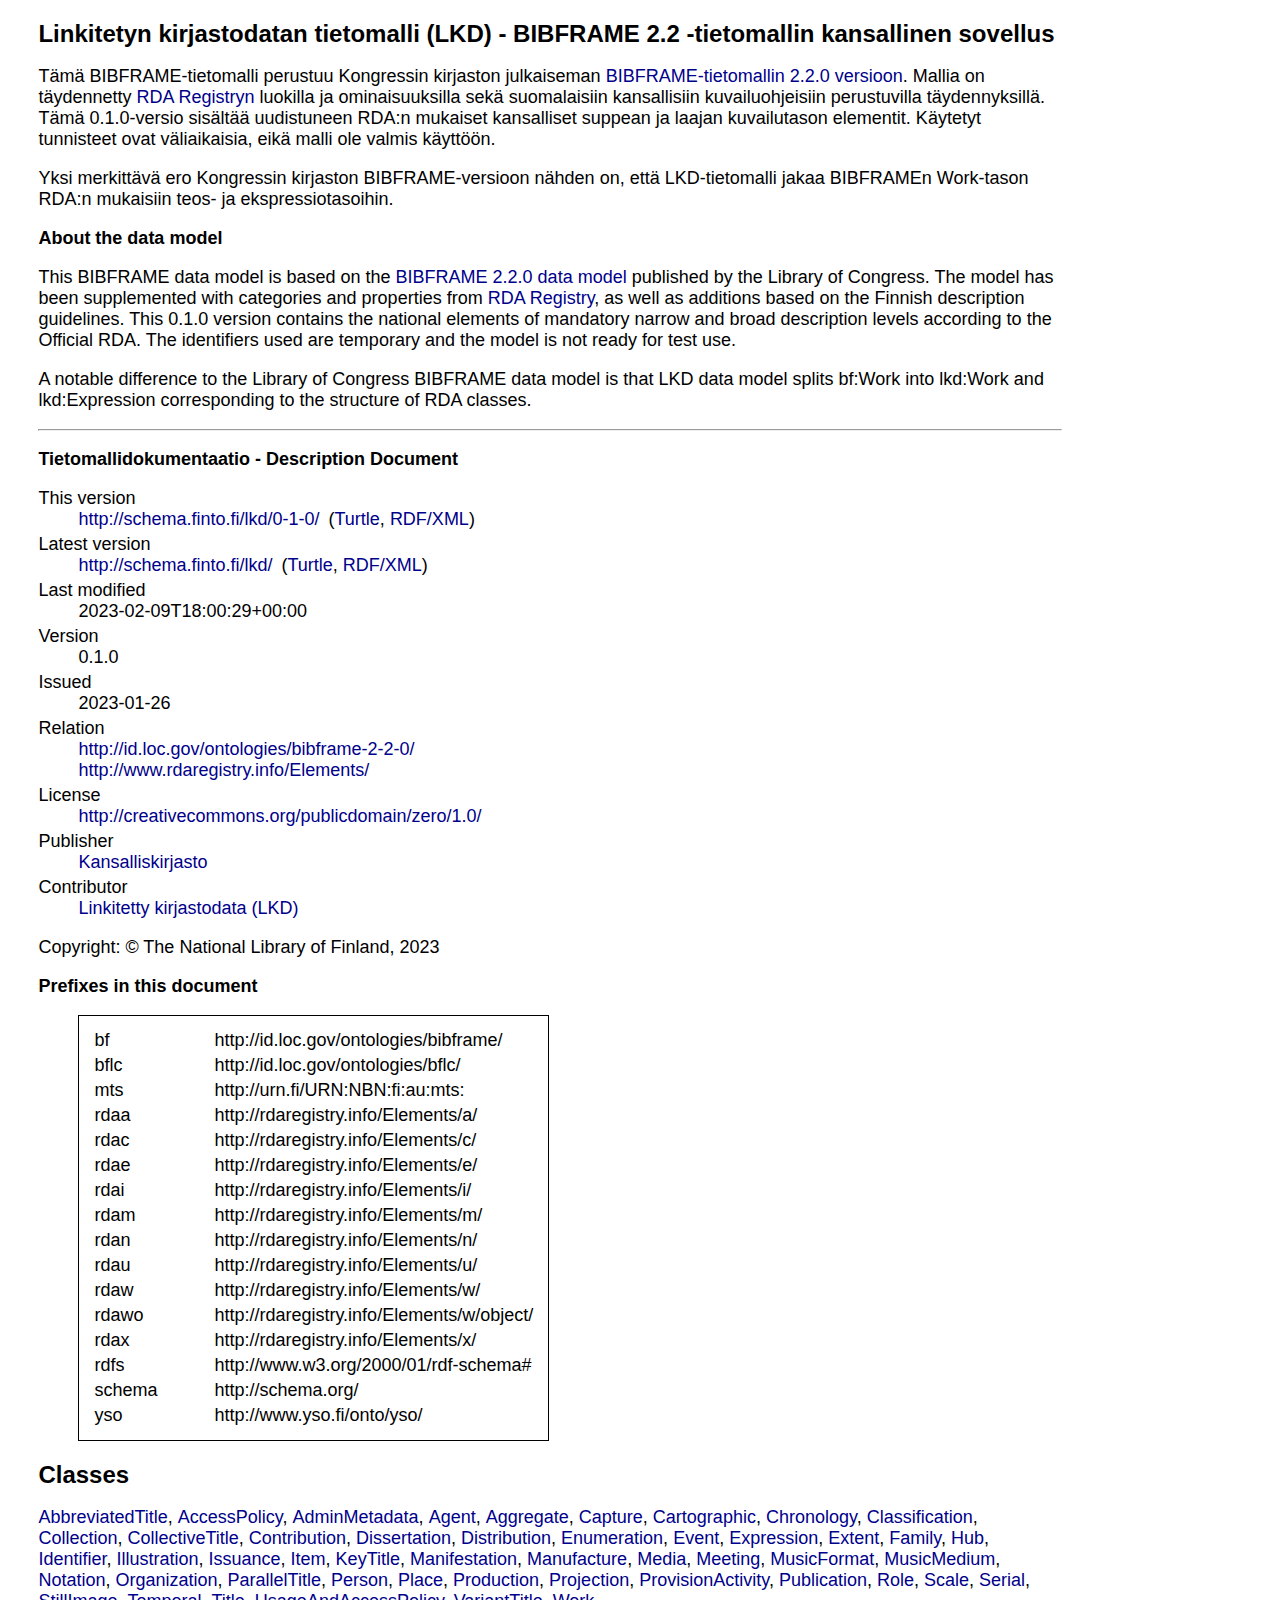
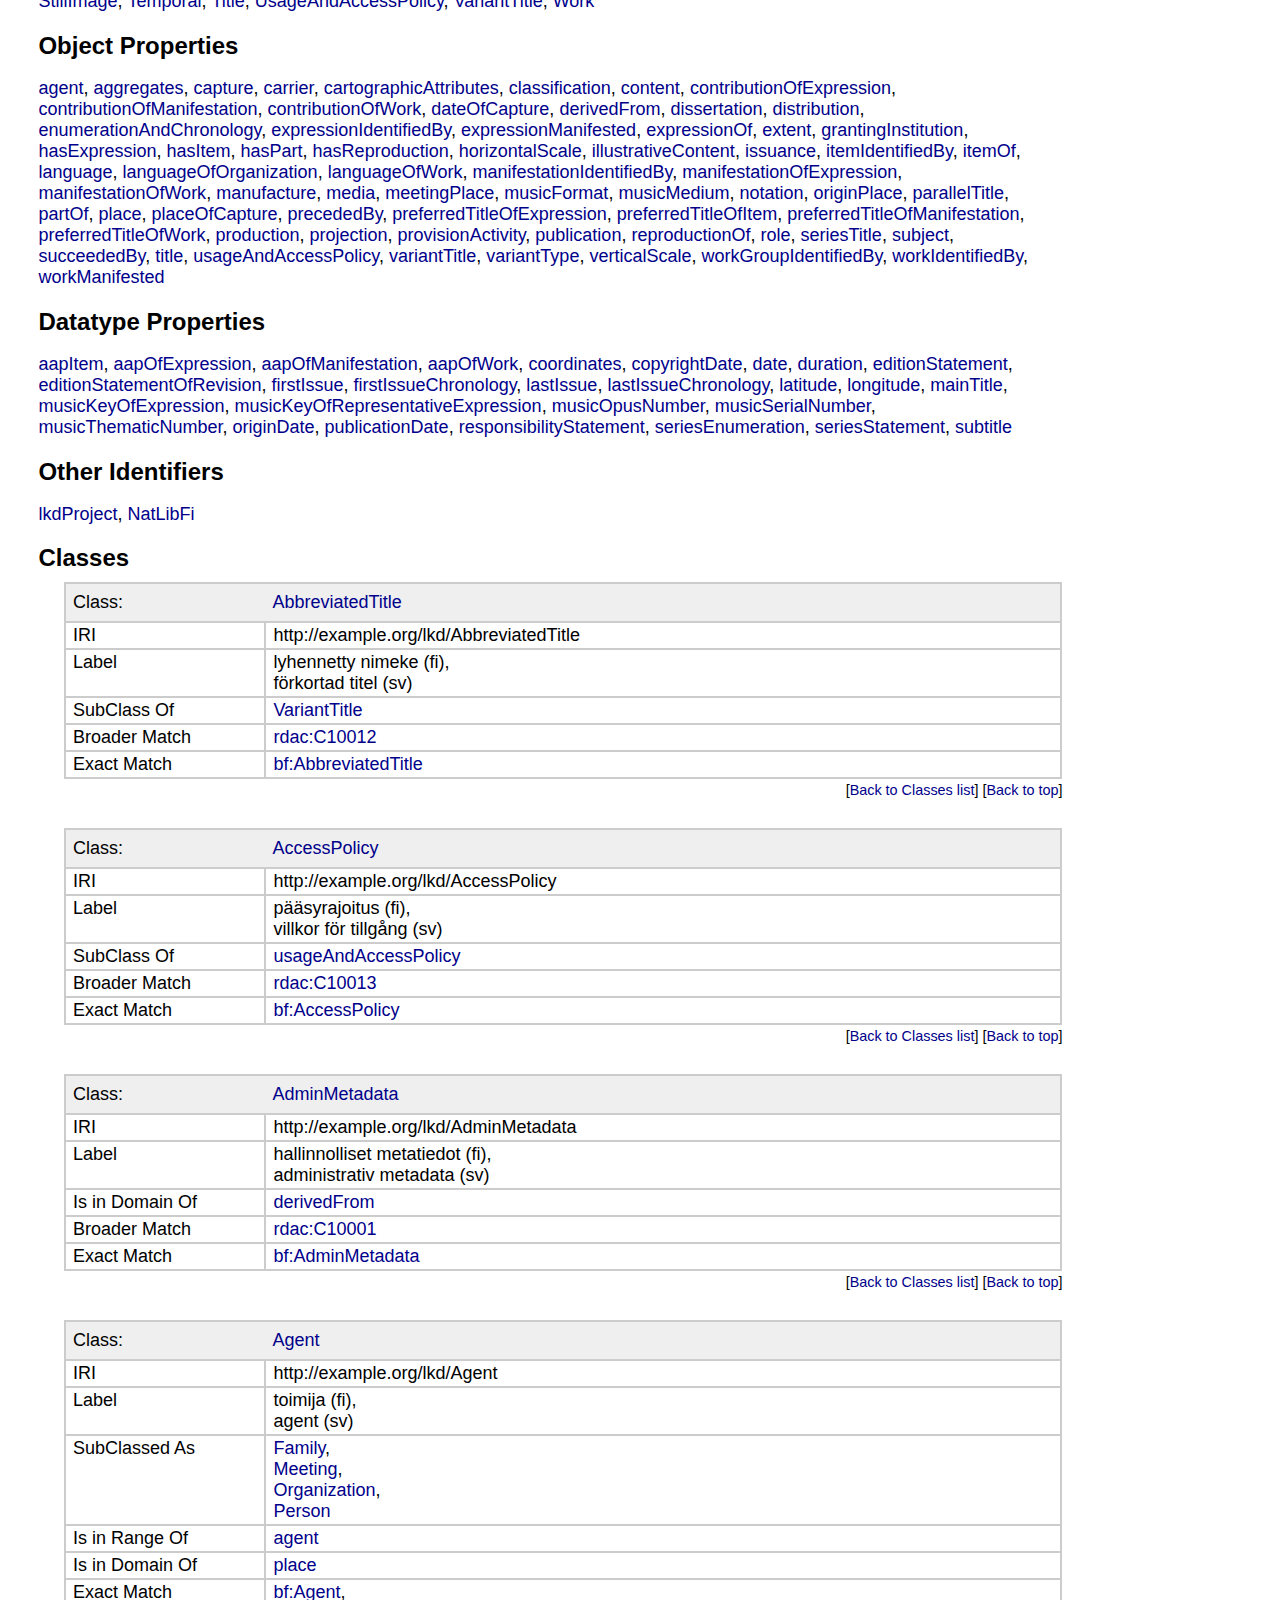
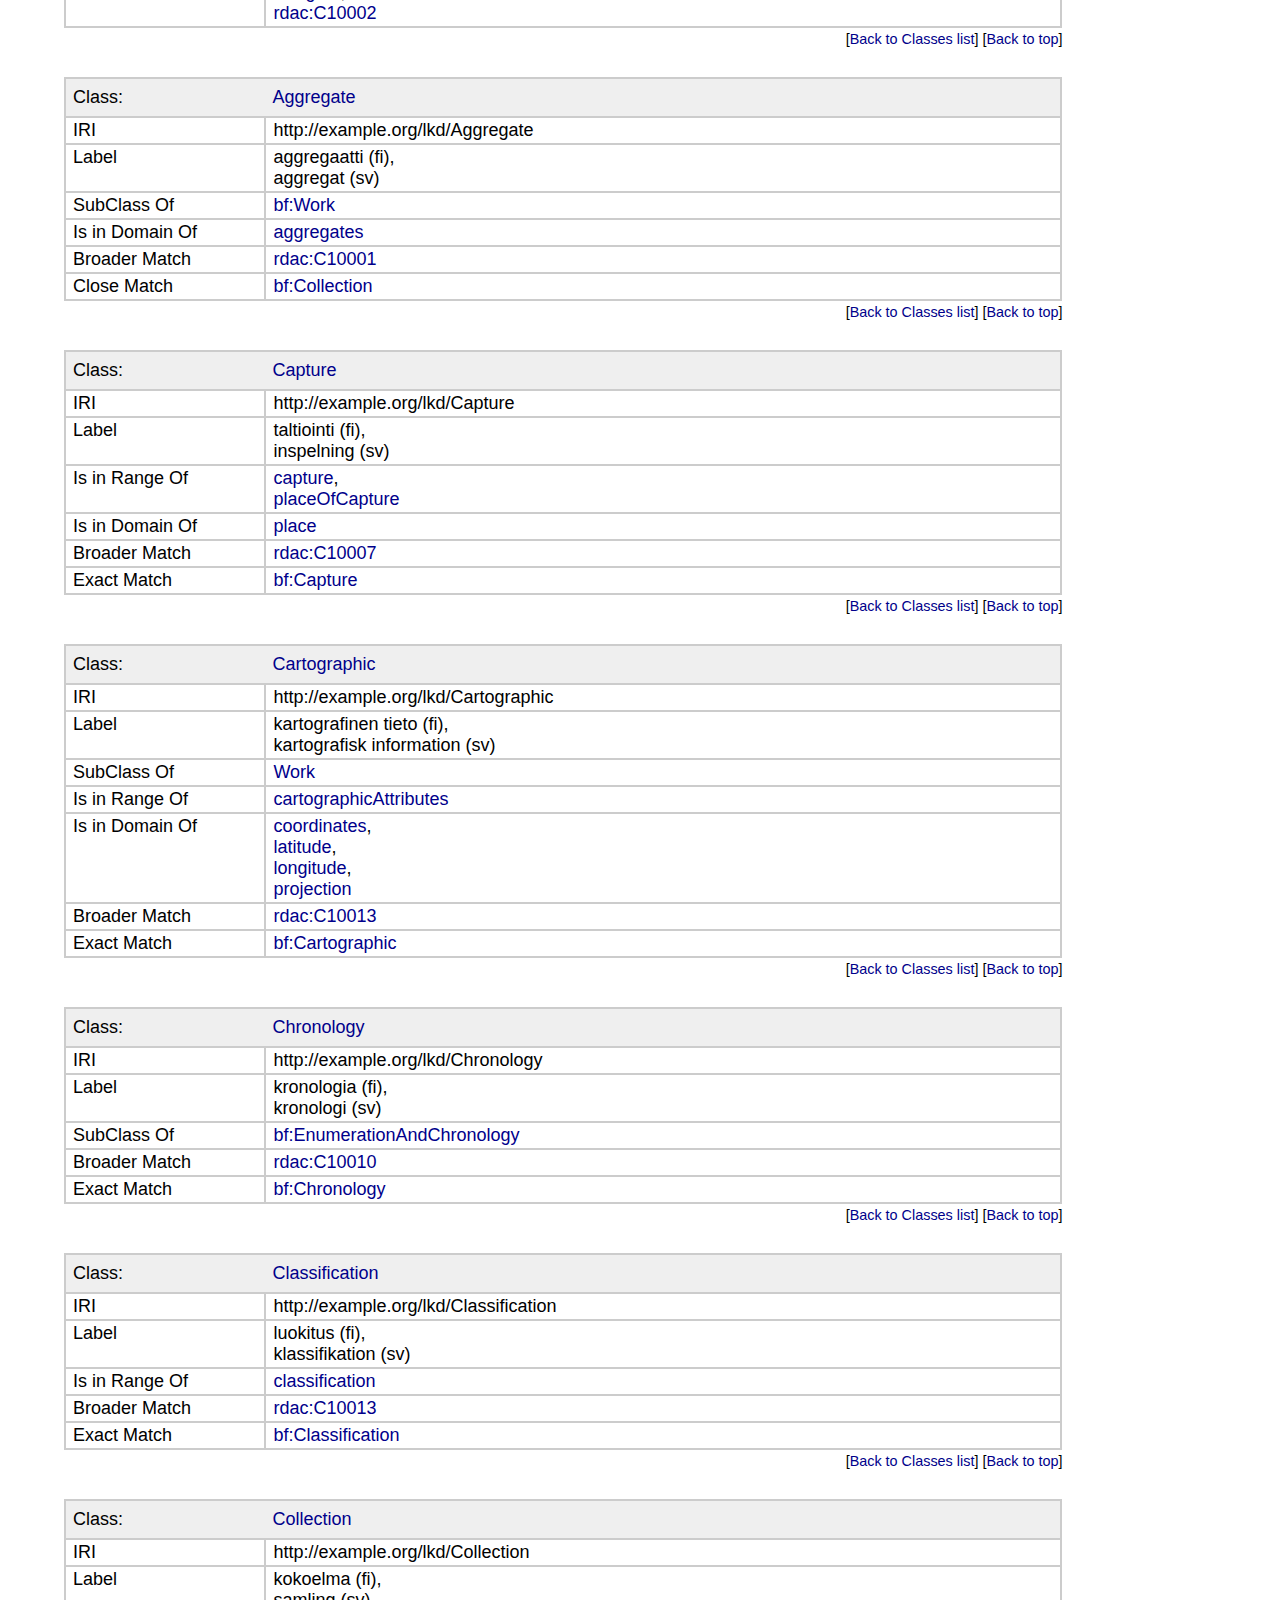
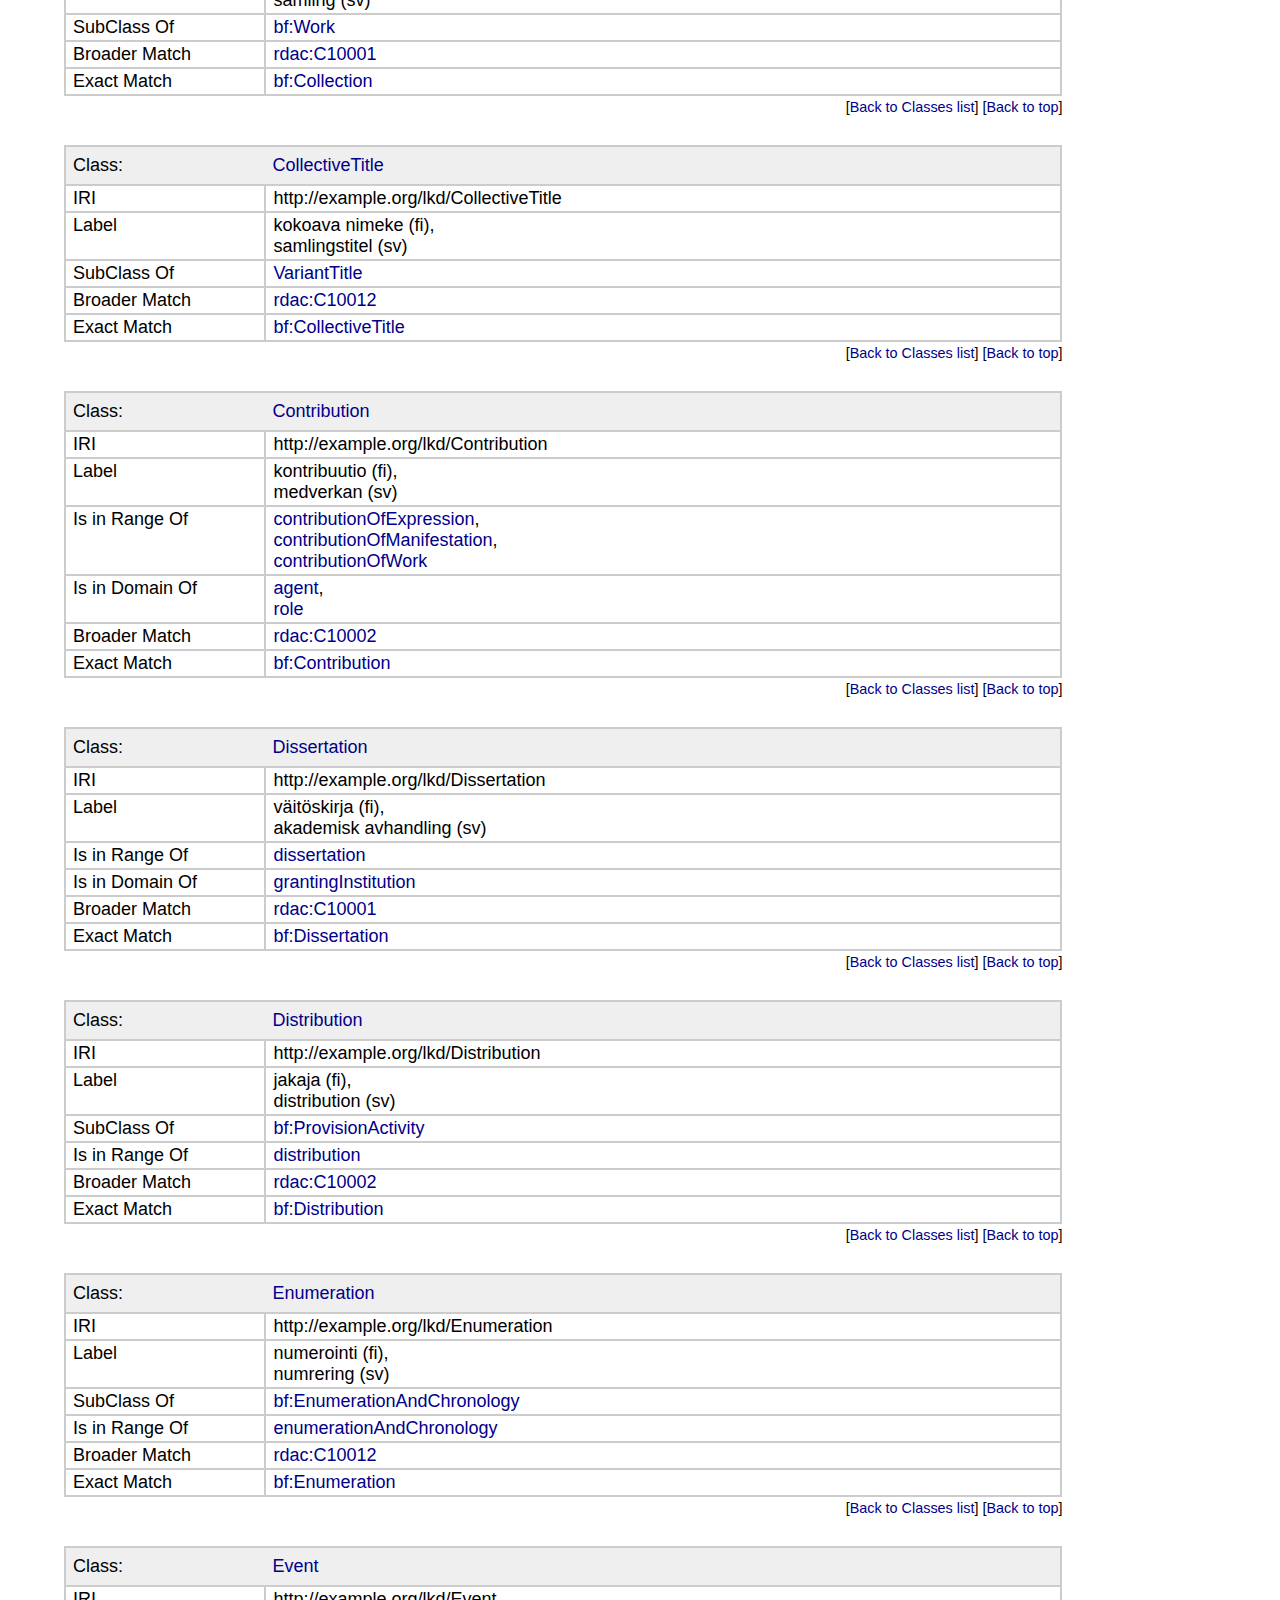
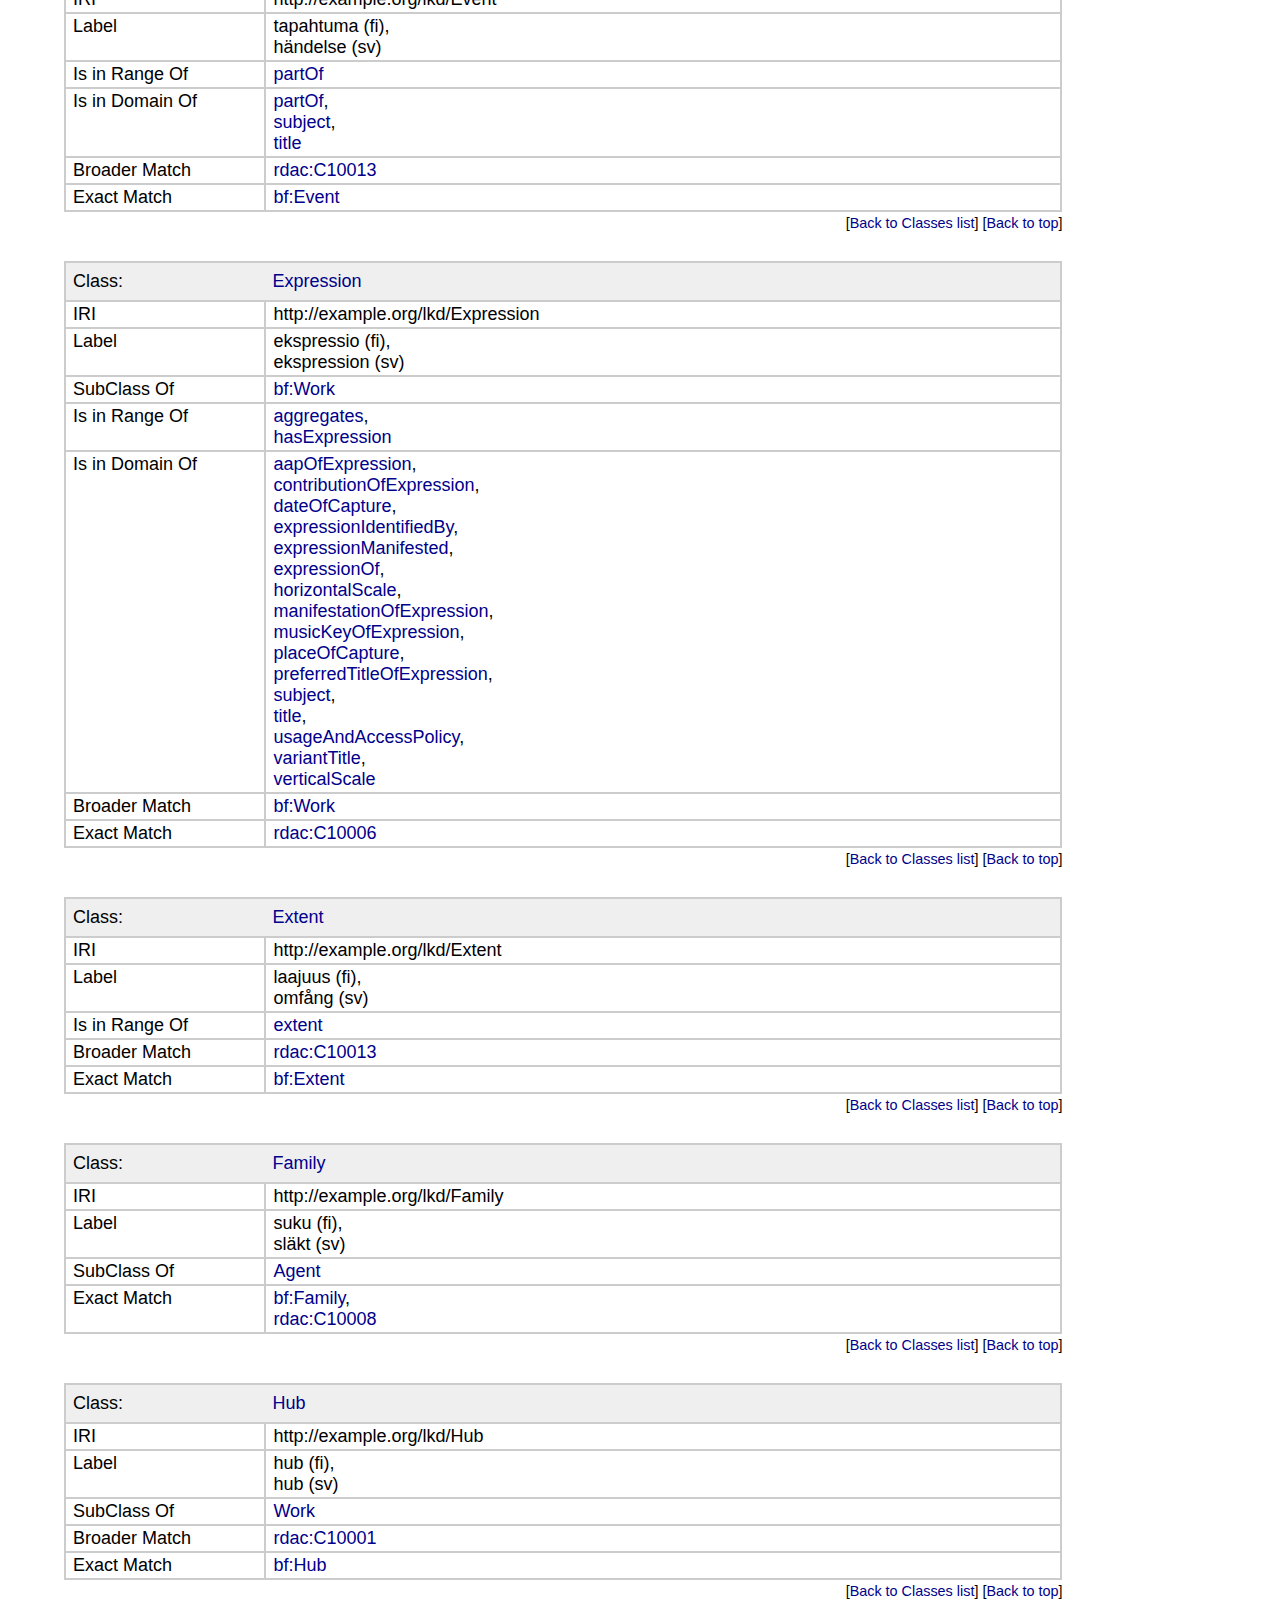
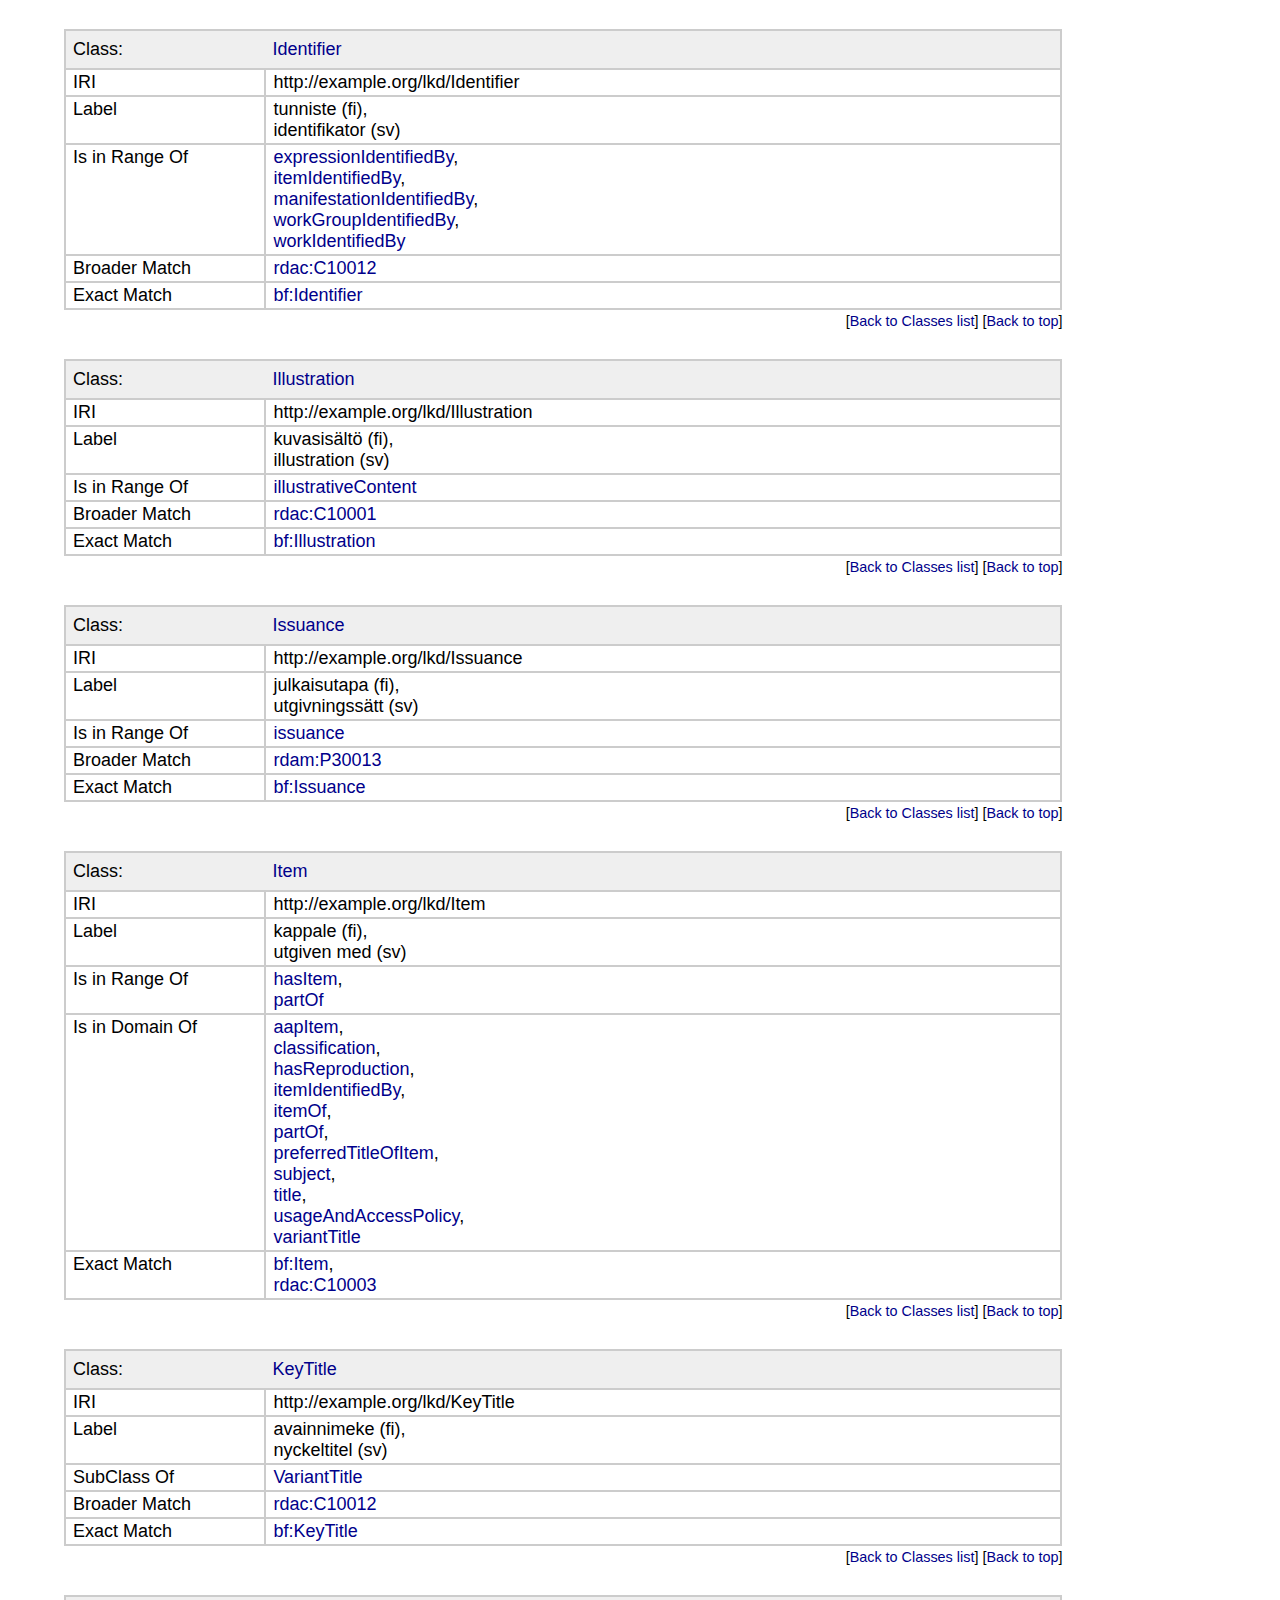
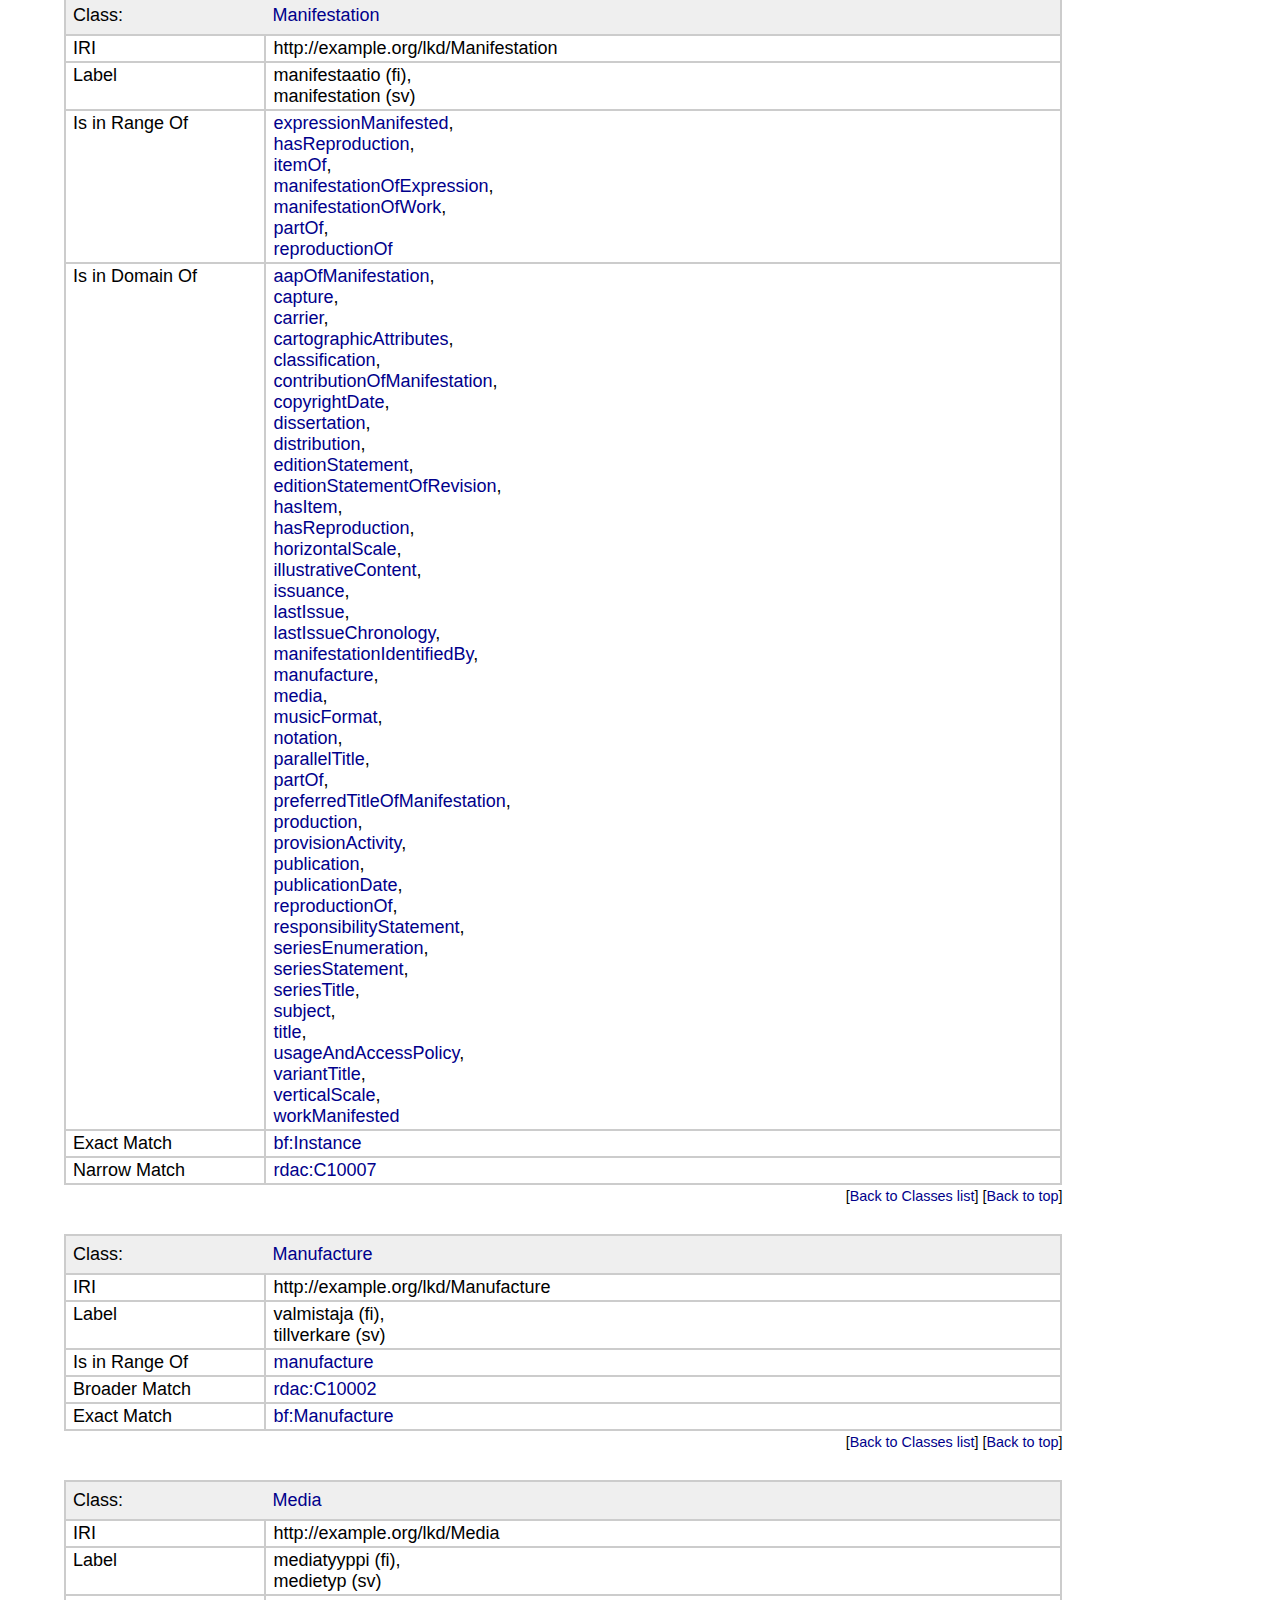
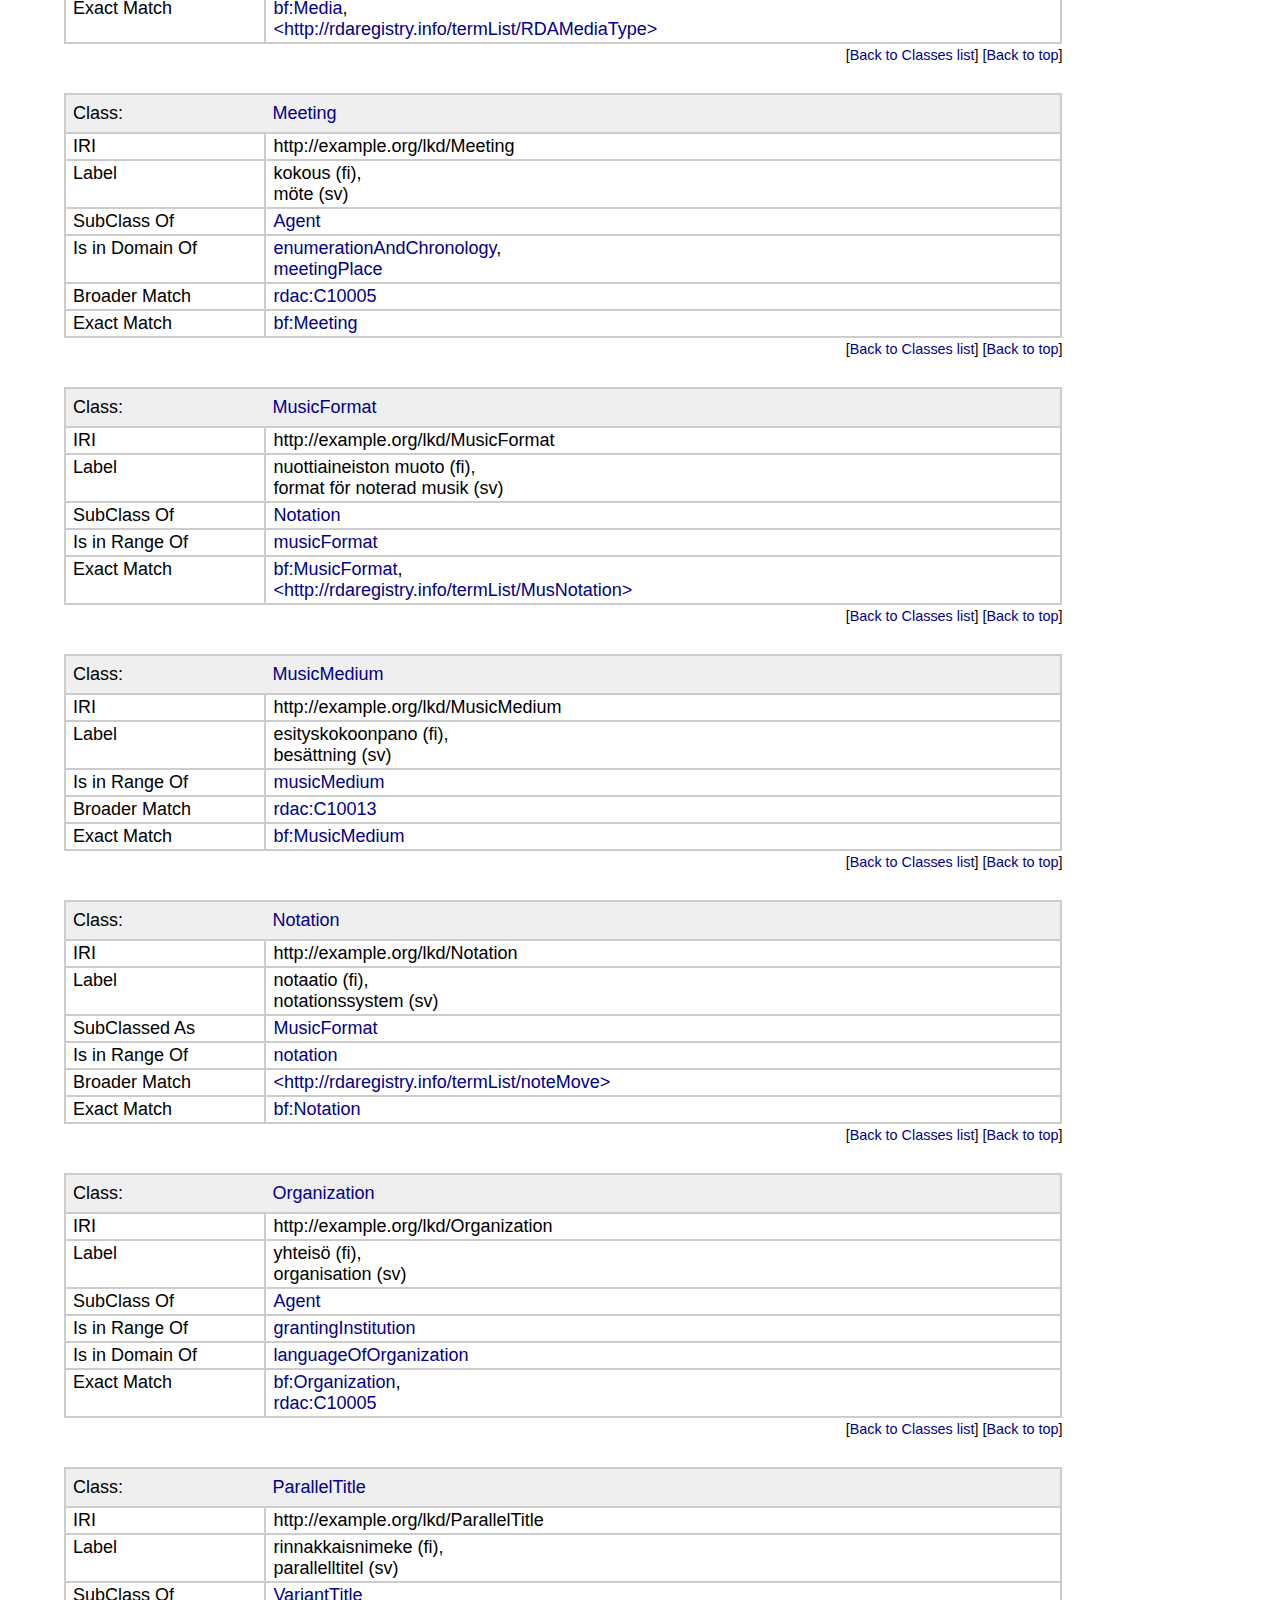
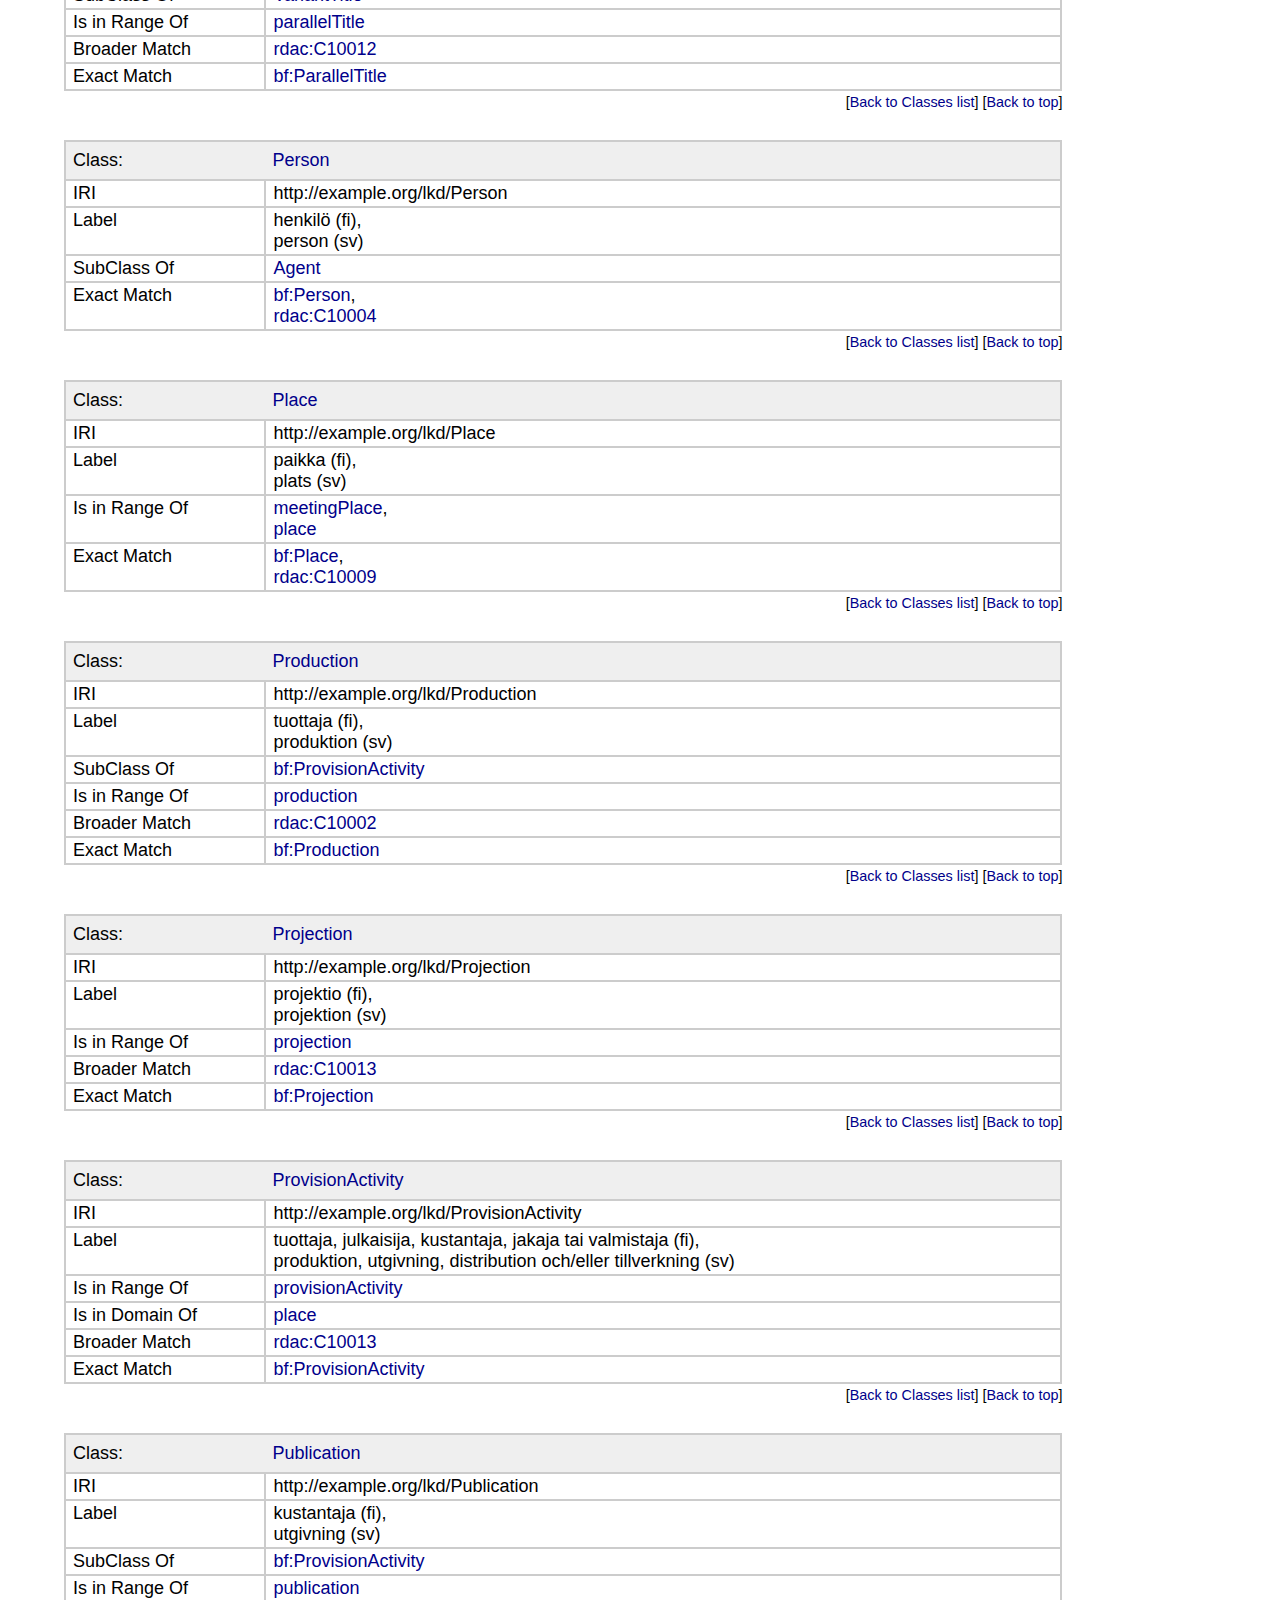
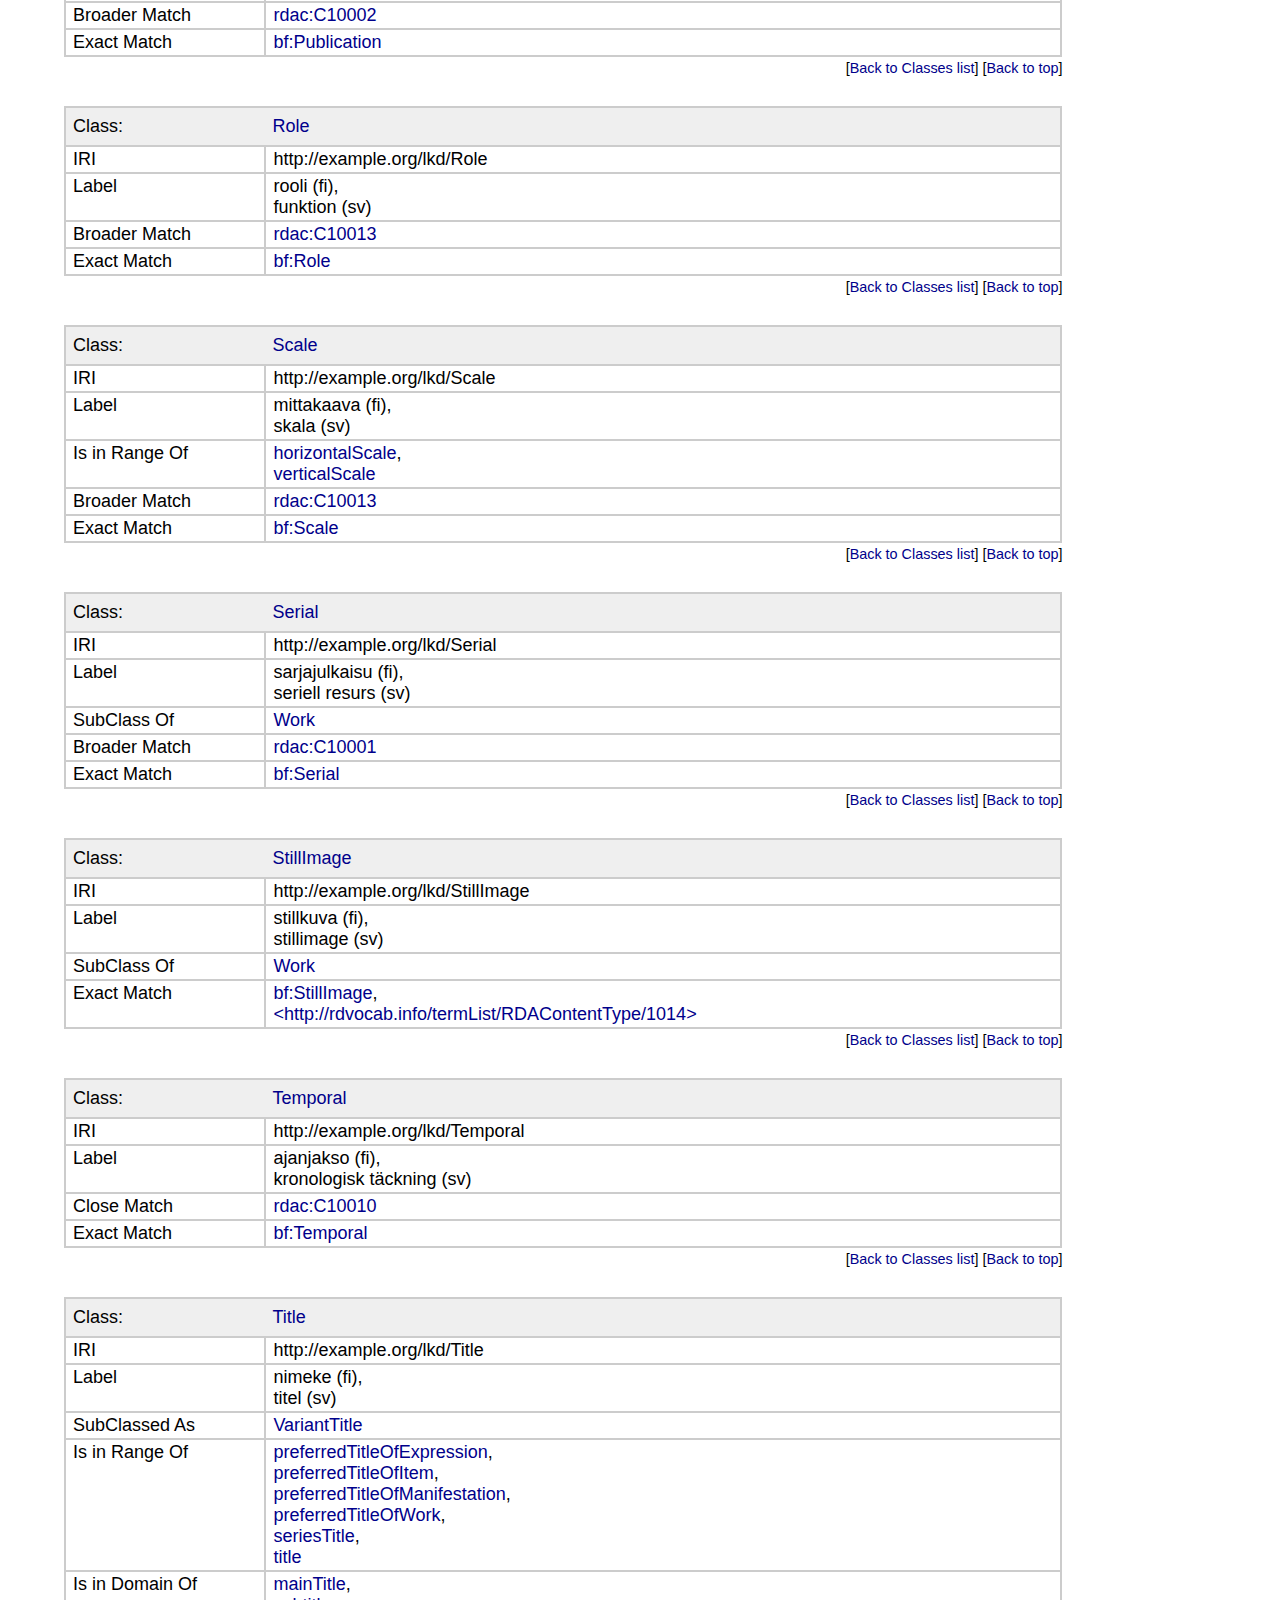
==== commit 33de324a: "prepare for 0.1.0 tag release" ====
--- a/source/releases/0-1-0/index.html
+++ b/source/releases/0-1-0/index.html
@@ -7,11 +7,11 @@
   </head>
   <body>
     <h2>Linkitetyn kirjastodatan tietomalli (LKD) - BIBFRAME 2.2 -tietomallin kansallinen sovellus</h2>
-    <p>Tämä BIBFRAME-tietomalli perustuu Kongressin kirjaston julkaiseman <a target="_blank" href="https://id.loc.gov/ontologies/bibframe-2-2-0.html">BIBFRAME-tietomallin 2.2.0 versioon</a>. Mallia on täydennetty <a target="_blank" href="https://www.rdaregistry.info/">RDA Registryn</a> luokilla ja ominaisuuksilla sekä suomalaisiin kansallisiin kuvailuohjeisiin perustuvilla täydennyksillä. Tämä 0.1.0-versio sisältää uudistuneen RDA:n mukaiset kansalliset suppean ja laajan kuvailutason elementit. Käytetyt tunnisteet ovat väliaikaisia, eikä malli ole valmis käyttöön.</p>
-    <p>Yksi merkittävä ero Kongressin kirjaston BIBFRAME-versioon nähden on, että LKD-tietomalli jakaa BIBFRAMEn Work-tason RDA:n mukaisiin teos- ja ekspressiotasoihin.</p>
+    <p id="description-general-fi">Tämä BIBFRAME-tietomalli perustuu Kongressin kirjaston julkaiseman <a target="_blank" href="https://id.loc.gov/ontologies/bibframe-2-2-0.html">BIBFRAME-tietomallin 2.2.0 versioon</a>. Mallia on täydennetty <a target="_blank" href="https://www.rdaregistry.info/">RDA Registryn</a> luokilla ja ominaisuuksilla sekä suomalaisiin kansallisiin kuvailuohjeisiin perustuvilla täydennyksillä. Tämä 0.1.0-versio sisältää uudistuneen RDA:n mukaiset kansalliset suppean ja laajan kuvailutason elementit. Käytetyt tunnisteet ovat väliaikaisia, eikä malli ole valmis käyttöön.</p>
+    <p id="description-distinction-fi">Yksi merkittävä ero Kongressin kirjaston BIBFRAME-versioon nähden on, että LKD-tietomalli jakaa BIBFRAMEn Work-tason RDA:n mukaisiin teos- ja ekspressiotasoihin.</p>
     <p class="fw-bold">About the data model</p>
-    <p>This BIBFRAME data model is based on the <a target="_blank" href="https://id.loc.gov/ontologies/bibframe-2-2-0.html">BIBFRAME 2.2.0 data model</a> published by the Library of Congress. The model has been supplemented with categories and properties from <a target="_blank" href="https://www.rdaregistry.info/">RDA Registry</a>, as well as additions based on the Finnish description guidelines. This 0.1.0 version contains the national elements of mandatory narrow and broad description levels according to the Official RDA. The identifiers used are temporary and the model is not ready for test use.</p>
-    <p>A notable difference to the Library of Congress BIBFRAME data model is that LKD data model splits bf:Work into lkd:Work and lkd:Expression corresponding to the structure of RDA classes.</p>
+    <p id="description-general-en">This BIBFRAME data model is based on the <a target="_blank" href="https://id.loc.gov/ontologies/bibframe-2-2-0.html">BIBFRAME 2.2.0 data model</a> published by the Library of Congress. The model has been supplemented with categories and properties from <a target="_blank" href="https://www.rdaregistry.info/">RDA Registry</a>, as well as additions based on the Finnish description guidelines. This 0.1.0 version contains the national elements of mandatory narrow and broad description levels according to the Official RDA. The identifiers used are temporary and the model is not ready for test use.</p>
+    <p id="description-distinction-en">A notable difference to the Library of Congress BIBFRAME data model is that LKD data model splits bf:Work into lkd:Work and lkd:Expression corresponding to the structure of RDA classes.</p>
     <hr/>
     <p class="fw-bold">Tietomallidokumentaatio - Description Document</p>
     <dl>
@@ -134,21 +134,315 @@
       </div>
     </dl>
     <h2 id="Classes">Classes</h2>
-    <p>
-      <a href="#AbbreviatedTitle">AbbreviatedTitle</a>, <a href="#AccessPolicy">AccessPolicy</a>, <a href="#AdminMetadata">AdminMetadata</a>, <a href="#Agent">Agent</a>, <a href="#Aggregate">Aggregate</a>, <a href="#Capture">Capture</a>, <a href="#Cartographic">Cartographic</a>, <a href="#Chronology">Chronology</a>, <a href="#Classification">Classification</a>, <a href="#Collection">Collection</a>, <a href="#CollectiveTitle">CollectiveTitle</a>, <a href="#Contribution">Contribution</a>, <a href="#Dissertation">Dissertation</a>, <a href="#Distribution">Distribution</a>, <a href="#Enumeration">Enumeration</a>, <a href="#Event">Event</a>, <a href="#Expression">Expression</a>, <a href="#Extent">Extent</a>, <a href="#Family">Family</a>, <a href="#Hub">Hub</a>, <a href="#Identifier">Identifier</a>, <a href="#Illustration">Illustration</a>, <a href="#Issuance">Issuance</a>, <a href="#Item">Item</a>, <a href="#KeyTitle">KeyTitle</a>, <a href="#Manifestation">Manifestation</a>, <a href="#Manufacture">Manufacture</a>, <a href="#Media">Media</a>, <a href="#Meeting">Meeting</a>, <a href="#MusicFormat">MusicFormat</a>, <a href="#MusicMedium">MusicMedium</a>, <a href="#Notation">Notation</a>, <a href="#Organization">Organization</a>, <a href="#ParallelTitle">ParallelTitle</a>, <a href="#Person">Person</a>, <a href="#Place">Place</a>, <a href="#Production">Production</a>, <a href="#Projection">Projection</a>, <a href="#ProvisionActivity">ProvisionActivity</a>, <a href="#Publication">Publication</a>, <a href="#Role">Role</a>, <a href="#Scale">Scale</a>, <a href="#Serial">Serial</a>, <a href="#StillImage">StillImage</a>, <a href="#Temporal">Temporal</a>, <a href="#Title">Title</a>, <a href="#UsageAndAccessPolicy">UsageAndAccessPolicy</a>, <a href="#VariantTitle">VariantTitle</a>, <a href="#Work">Work</a>
-    </p>
+    <ul>
+      <li>
+        <a href="#AbbreviatedTitle">AbbreviatedTitle</a>, </li>
+      <li>
+        <a href="#AccessPolicy">AccessPolicy</a>, </li>
+      <li>
+        <a href="#AdminMetadata">AdminMetadata</a>, </li>
+      <li>
+        <a href="#Agent">Agent</a>, </li>
+      <li>
+        <a href="#Aggregate">Aggregate</a>, </li>
+      <li>
+        <a href="#Capture">Capture</a>, </li>
+      <li>
+        <a href="#Cartographic">Cartographic</a>, </li>
+      <li>
+        <a href="#Chronology">Chronology</a>, </li>
+      <li>
+        <a href="#Classification">Classification</a>, </li>
+      <li>
+        <a href="#Collection">Collection</a>, </li>
+      <li>
+        <a href="#CollectiveTitle">CollectiveTitle</a>, </li>
+      <li>
+        <a href="#Contribution">Contribution</a>, </li>
+      <li>
+        <a href="#Dissertation">Dissertation</a>, </li>
+      <li>
+        <a href="#Distribution">Distribution</a>, </li>
+      <li>
+        <a href="#Enumeration">Enumeration</a>, </li>
+      <li>
+        <a href="#Event">Event</a>, </li>
+      <li>
+        <a href="#Expression">Expression</a>, </li>
+      <li>
+        <a href="#Extent">Extent</a>, </li>
+      <li>
+        <a href="#Family">Family</a>, </li>
+      <li>
+        <a href="#Hub">Hub</a>, </li>
+      <li>
+        <a href="#Identifier">Identifier</a>, </li>
+      <li>
+        <a href="#Illustration">Illustration</a>, </li>
+      <li>
+        <a href="#Issuance">Issuance</a>, </li>
+      <li>
+        <a href="#Item">Item</a>, </li>
+      <li>
+        <a href="#KeyTitle">KeyTitle</a>, </li>
+      <li>
+        <a href="#Manifestation">Manifestation</a>, </li>
+      <li>
+        <a href="#Manufacture">Manufacture</a>, </li>
+      <li>
+        <a href="#Media">Media</a>, </li>
+      <li>
+        <a href="#Meeting">Meeting</a>, </li>
+      <li>
+        <a href="#MusicFormat">MusicFormat</a>, </li>
+      <li>
+        <a href="#MusicMedium">MusicMedium</a>, </li>
+      <li>
+        <a href="#Notation">Notation</a>, </li>
+      <li>
+        <a href="#Organization">Organization</a>, </li>
+      <li>
+        <a href="#ParallelTitle">ParallelTitle</a>, </li>
+      <li>
+        <a href="#Person">Person</a>, </li>
+      <li>
+        <a href="#Place">Place</a>, </li>
+      <li>
+        <a href="#Production">Production</a>, </li>
+      <li>
+        <a href="#Projection">Projection</a>, </li>
+      <li>
+        <a href="#ProvisionActivity">ProvisionActivity</a>, </li>
+      <li>
+        <a href="#Publication">Publication</a>, </li>
+      <li>
+        <a href="#Role">Role</a>, </li>
+      <li>
+        <a href="#Scale">Scale</a>, </li>
+      <li>
+        <a href="#Serial">Serial</a>, </li>
+      <li>
+        <a href="#StillImage">StillImage</a>, </li>
+      <li>
+        <a href="#Temporal">Temporal</a>, </li>
+      <li>
+        <a href="#Title">Title</a>, </li>
+      <li>
+        <a href="#UsageAndAccessPolicy">UsageAndAccessPolicy</a>, </li>
+      <li>
+        <a href="#VariantTitle">VariantTitle</a>, </li>
+      <li>
+        <a href="#Work">Work</a>
+      </li>
+    </ul>
     <h2 id="ObjectProperties">Object Properties</h2>
-    <p>
-      <a href="#agent">agent</a>, <a href="#aggregates">aggregates</a>, <a href="#capture">capture</a>, <a href="#carrier">carrier</a>, <a href="#cartographicAttributes">cartographicAttributes</a>, <a href="#classification">classification</a>, <a href="#content">content</a>, <a href="#contributionOfExpression">contributionOfExpression</a>, <a href="#contributionOfManifestation">contributionOfManifestation</a>, <a href="#contributionOfWork">contributionOfWork</a>, <a href="#dateOfCapture">dateOfCapture</a>, <a href="#derivedFrom">derivedFrom</a>, <a href="#dissertation">dissertation</a>, <a href="#distribution">distribution</a>, <a href="#enumerationAndChronology">enumerationAndChronology</a>, <a href="#expressionIdentifiedBy">expressionIdentifiedBy</a>, <a href="#expressionManifested">expressionManifested</a>, <a href="#expressionOf">expressionOf</a>, <a href="#extent">extent</a>, <a href="#grantingInstitution">grantingInstitution</a>, <a href="#hasExpression">hasExpression</a>, <a href="#hasItem">hasItem</a>, <a href="#hasPart">hasPart</a>, <a href="#hasReproduction">hasReproduction</a>, <a href="#horizontalScale">horizontalScale</a>, <a href="#illustrativeContent">illustrativeContent</a>, <a href="#issuance">issuance</a>, <a href="#itemIdentifiedBy">itemIdentifiedBy</a>, <a href="#itemOf">itemOf</a>, <a href="#language">language</a>, <a href="#languageOfOrganization">languageOfOrganization</a>, <a href="#languageOfWork">languageOfWork</a>, <a href="#manifestationIdentifiedBy">manifestationIdentifiedBy</a>, <a href="#manifestationOfExpression">manifestationOfExpression</a>, <a href="#manifestationOfWork">manifestationOfWork</a>, <a href="#manufacture">manufacture</a>, <a href="#media">media</a>, <a href="#meetingPlace">meetingPlace</a>, <a href="#musicFormat">musicFormat</a>, <a href="#musicMedium">musicMedium</a>, <a href="#notation">notation</a>, <a href="#originPlace">originPlace</a>, <a href="#parallelTitle">parallelTitle</a>, <a href="#partOf">partOf</a>, <a href="#place">place</a>, <a href="#placeOfCapture">placeOfCapture</a>, <a href="#precededBy">precededBy</a>, <a href="#preferredTitleOfExpression">preferredTitleOfExpression</a>, <a href="#preferredTitleOfItem">preferredTitleOfItem</a>, <a href="#preferredTitleOfManifestation">preferredTitleOfManifestation</a>, <a href="#preferredTitleOfWork">preferredTitleOfWork</a>, <a href="#production">production</a>, <a href="#projection">projection</a>, <a href="#provisionActivity">provisionActivity</a>, <a href="#publication">publication</a>, <a href="#reproductionOf">reproductionOf</a>, <a href="#role">role</a>, <a href="#seriesTitle">seriesTitle</a>, <a href="#subject">subject</a>, <a href="#succeededBy">succeededBy</a>, <a href="#title">title</a>, <a href="#usageAndAccessPolicy">usageAndAccessPolicy</a>, <a href="#variantTitle">variantTitle</a>, <a href="#variantType">variantType</a>, <a href="#verticalScale">verticalScale</a>, <a href="#workGroupIdentifiedBy">workGroupIdentifiedBy</a>, <a href="#workIdentifiedBy">workIdentifiedBy</a>, <a href="#workManifested">workManifested</a>
-    </p>
+    <ul>
+      <li>
+        <a href="#agent">agent</a>, </li>
+      <li>
+        <a href="#aggregates">aggregates</a>, </li>
+      <li>
+        <a href="#capture">capture</a>, </li>
+      <li>
+        <a href="#carrier">carrier</a>, </li>
+      <li>
+        <a href="#cartographicAttributes">cartographicAttributes</a>, </li>
+      <li>
+        <a href="#classification">classification</a>, </li>
+      <li>
+        <a href="#content">content</a>, </li>
+      <li>
+        <a href="#contributionOfExpression">contributionOfExpression</a>, </li>
+      <li>
+        <a href="#contributionOfManifestation">contributionOfManifestation</a>, </li>
+      <li>
+        <a href="#contributionOfWork">contributionOfWork</a>, </li>
+      <li>
+        <a href="#dateOfCapture">dateOfCapture</a>, </li>
+      <li>
+        <a href="#derivedFrom">derivedFrom</a>, </li>
+      <li>
+        <a href="#dissertation">dissertation</a>, </li>
+      <li>
+        <a href="#distribution">distribution</a>, </li>
+      <li>
+        <a href="#enumerationAndChronology">enumerationAndChronology</a>, </li>
+      <li>
+        <a href="#expressionIdentifiedBy">expressionIdentifiedBy</a>, </li>
+      <li>
+        <a href="#expressionManifested">expressionManifested</a>, </li>
+      <li>
+        <a href="#expressionOf">expressionOf</a>, </li>
+      <li>
+        <a href="#extent">extent</a>, </li>
+      <li>
+        <a href="#grantingInstitution">grantingInstitution</a>, </li>
+      <li>
+        <a href="#hasExpression">hasExpression</a>, </li>
+      <li>
+        <a href="#hasItem">hasItem</a>, </li>
+      <li>
+        <a href="#hasPart">hasPart</a>, </li>
+      <li>
+        <a href="#hasReproduction">hasReproduction</a>, </li>
+      <li>
+        <a href="#horizontalScale">horizontalScale</a>, </li>
+      <li>
+        <a href="#illustrativeContent">illustrativeContent</a>, </li>
+      <li>
+        <a href="#issuance">issuance</a>, </li>
+      <li>
+        <a href="#itemIdentifiedBy">itemIdentifiedBy</a>, </li>
+      <li>
+        <a href="#itemOf">itemOf</a>, </li>
+      <li>
+        <a href="#language">language</a>, </li>
+      <li>
+        <a href="#languageOfOrganization">languageOfOrganization</a>, </li>
+      <li>
+        <a href="#languageOfWork">languageOfWork</a>, </li>
+      <li>
+        <a href="#manifestationIdentifiedBy">manifestationIdentifiedBy</a>, </li>
+      <li>
+        <a href="#manifestationOfExpression">manifestationOfExpression</a>, </li>
+      <li>
+        <a href="#manifestationOfWork">manifestationOfWork</a>, </li>
+      <li>
+        <a href="#manufacture">manufacture</a>, </li>
+      <li>
+        <a href="#media">media</a>, </li>
+      <li>
+        <a href="#meetingPlace">meetingPlace</a>, </li>
+      <li>
+        <a href="#musicFormat">musicFormat</a>, </li>
+      <li>
+        <a href="#musicMedium">musicMedium</a>, </li>
+      <li>
+        <a href="#notation">notation</a>, </li>
+      <li>
+        <a href="#originPlace">originPlace</a>, </li>
+      <li>
+        <a href="#parallelTitle">parallelTitle</a>, </li>
+      <li>
+        <a href="#partOf">partOf</a>, </li>
+      <li>
+        <a href="#place">place</a>, </li>
+      <li>
+        <a href="#placeOfCapture">placeOfCapture</a>, </li>
+      <li>
+        <a href="#precededBy">precededBy</a>, </li>
+      <li>
+        <a href="#preferredTitleOfExpression">preferredTitleOfExpression</a>, </li>
+      <li>
+        <a href="#preferredTitleOfItem">preferredTitleOfItem</a>, </li>
+      <li>
+        <a href="#preferredTitleOfManifestation">preferredTitleOfManifestation</a>, </li>
+      <li>
+        <a href="#preferredTitleOfWork">preferredTitleOfWork</a>, </li>
+      <li>
+        <a href="#production">production</a>, </li>
+      <li>
+        <a href="#projection">projection</a>, </li>
+      <li>
+        <a href="#provisionActivity">provisionActivity</a>, </li>
+      <li>
+        <a href="#publication">publication</a>, </li>
+      <li>
+        <a href="#reproductionOf">reproductionOf</a>, </li>
+      <li>
+        <a href="#role">role</a>, </li>
+      <li>
+        <a href="#seriesTitle">seriesTitle</a>, </li>
+      <li>
+        <a href="#subject">subject</a>, </li>
+      <li>
+        <a href="#succeededBy">succeededBy</a>, </li>
+      <li>
+        <a href="#title">title</a>, </li>
+      <li>
+        <a href="#usageAndAccessPolicy">usageAndAccessPolicy</a>, </li>
+      <li>
+        <a href="#variantTitle">variantTitle</a>, </li>
+      <li>
+        <a href="#variantType">variantType</a>, </li>
+      <li>
+        <a href="#verticalScale">verticalScale</a>, </li>
+      <li>
+        <a href="#workGroupIdentifiedBy">workGroupIdentifiedBy</a>, </li>
+      <li>
+        <a href="#workIdentifiedBy">workIdentifiedBy</a>, </li>
+      <li>
+        <a href="#workManifested">workManifested</a>
+      </li>
+    </ul>
     <h2 id="DatatypeProperties">Datatype Properties</h2>
-    <p>
-      <a href="#aapItem">aapItem</a>, <a href="#aapOfExpression">aapOfExpression</a>, <a href="#aapOfManifestation">aapOfManifestation</a>, <a href="#aapOfWork">aapOfWork</a>, <a href="#coordinates">coordinates</a>, <a href="#copyrightDate">copyrightDate</a>, <a href="#date">date</a>, <a href="#duration">duration</a>, <a href="#editionStatement">editionStatement</a>, <a href="#editionStatementOfRevision">editionStatementOfRevision</a>, <a href="#firstIssue">firstIssue</a>, <a href="#firstIssueChronology">firstIssueChronology</a>, <a href="#lastIssue">lastIssue</a>, <a href="#lastIssueChronology">lastIssueChronology</a>, <a href="#latitude">latitude</a>, <a href="#longitude">longitude</a>, <a href="#mainTitle">mainTitle</a>, <a href="#musicKeyOfExpression">musicKeyOfExpression</a>, <a href="#musicKeyOfRepresentativeExpression">musicKeyOfRepresentativeExpression</a>, <a href="#musicOpusNumber">musicOpusNumber</a>, <a href="#musicSerialNumber">musicSerialNumber</a>, <a href="#musicThematicNumber">musicThematicNumber</a>, <a href="#originDate">originDate</a>, <a href="#publicationDate">publicationDate</a>, <a href="#responsibilityStatement">responsibilityStatement</a>, <a href="#seriesEnumeration">seriesEnumeration</a>, <a href="#seriesStatement">seriesStatement</a>, <a href="#subtitle">subtitle</a>
-    </p>
+    <ul>
+      <li>
+        <a href="#aapItem">aapItem</a>, </li>
+      <li>
+        <a href="#aapOfExpression">aapOfExpression</a>, </li>
+      <li>
+        <a href="#aapOfManifestation">aapOfManifestation</a>, </li>
+      <li>
+        <a href="#aapOfWork">aapOfWork</a>, </li>
+      <li>
+        <a href="#coordinates">coordinates</a>, </li>
+      <li>
+        <a href="#copyrightDate">copyrightDate</a>, </li>
+      <li>
+        <a href="#date">date</a>, </li>
+      <li>
+        <a href="#duration">duration</a>, </li>
+      <li>
+        <a href="#editionStatement">editionStatement</a>, </li>
+      <li>
+        <a href="#editionStatementOfRevision">editionStatementOfRevision</a>, </li>
+      <li>
+        <a href="#firstIssue">firstIssue</a>, </li>
+      <li>
+        <a href="#firstIssueChronology">firstIssueChronology</a>, </li>
+      <li>
+        <a href="#lastIssue">lastIssue</a>, </li>
+      <li>
+        <a href="#lastIssueChronology">lastIssueChronology</a>, </li>
+      <li>
+        <a href="#latitude">latitude</a>, </li>
+      <li>
+        <a href="#longitude">longitude</a>, </li>
+      <li>
+        <a href="#mainTitle">mainTitle</a>, </li>
+      <li>
+        <a href="#musicKeyOfExpression">musicKeyOfExpression</a>, </li>
+      <li>
+        <a href="#musicKeyOfRepresentativeExpression">musicKeyOfRepresentativeExpression</a>, </li>
+      <li>
+        <a href="#musicOpusNumber">musicOpusNumber</a>, </li>
+      <li>
+        <a href="#musicSerialNumber">musicSerialNumber</a>, </li>
+      <li>
+        <a href="#musicThematicNumber">musicThematicNumber</a>, </li>
+      <li>
+        <a href="#originDate">originDate</a>, </li>
+      <li>
+        <a href="#publicationDate">publicationDate</a>, </li>
+      <li>
+        <a href="#responsibilityStatement">responsibilityStatement</a>, </li>
+      <li>
+        <a href="#seriesEnumeration">seriesEnumeration</a>, </li>
+      <li>
+        <a href="#seriesStatement">seriesStatement</a>, </li>
+      <li>
+        <a href="#subtitle">subtitle</a>
+      </li>
+    </ul>
     <h2 id="OtherIdentifiers">Other Identifiers</h2>
-    <p>
-      <a href="#lkdProject">lkdProject</a>, <a href="#NatLibFi">NatLibFi</a>
-    </p>
+    <ul>
+      <li>
+        <a href="#lkdProject">lkdProject</a>, </li>
+      <li>
+        <a href="#NatLibFi">NatLibFi</a>
+      </li>
+    </ul>
     <h2>Classes</h2>
     <div class="tableContainer">
       <table id="AbbreviatedTitle">
@@ -183,15 +477,15 @@
           <td class="key">Broader Match</td>
           <td class="value">
             <div>
-              <a target="_blank" href="http://rdaregistry.info/Elements/c/C10012">rdac:C10012</a>
-            </div>
-          </td>
-        </tr>
-        <tr>
-          <td class="key">Exact Match</td>
-          <td class="value">
-            <div>
-              <a target="_blank" href="http://id.loc.gov/ontologies/bibframe/AbbreviatedTitle">bf:AbbreviatedTitle</a>
+              <a href="http://rdaregistry.info/Elements/c/C10012" target="_blank">rdac:C10012</a>
+            </div>
+          </td>
+        </tr>
+        <tr>
+          <td class="key">Exact Match</td>
+          <td class="value">
+            <div>
+              <a href="http://id.loc.gov/ontologies/bibframe.html#c_AbbreviatedTitle" target="_blank">bf:AbbreviatedTitle</a>
             </div>
           </td>
         </tr>
@@ -229,15 +523,15 @@
           <td class="key">Broader Match</td>
           <td class="value">
             <div>
-              <a target="_blank" href="http://rdaregistry.info/Elements/c/C10013">rdac:C10013</a>
-            </div>
-          </td>
-        </tr>
-        <tr>
-          <td class="key">Exact Match</td>
-          <td class="value">
-            <div>
-              <a target="_blank" href="http://id.loc.gov/ontologies/bibframe/AccessPolicy">bf:AccessPolicy</a>
+              <a href="http://rdaregistry.info/Elements/c/C10013" target="_blank">rdac:C10013</a>
+            </div>
+          </td>
+        </tr>
+        <tr>
+          <td class="key">Exact Match</td>
+          <td class="value">
+            <div>
+              <a href="http://id.loc.gov/ontologies/bibframe.html#c_AccessPolicy" target="_blank">bf:AccessPolicy</a>
             </div>
           </td>
         </tr>
@@ -275,15 +569,15 @@
           <td class="key">Broader Match</td>
           <td class="value">
             <div>
-              <a target="_blank" href="http://rdaregistry.info/Elements/c/C10001">rdac:C10001</a>
-            </div>
-          </td>
-        </tr>
-        <tr>
-          <td class="key">Exact Match</td>
-          <td class="value">
-            <div>
-              <a target="_blank" href="http://id.loc.gov/ontologies/bibframe/AdminMetadata">bf:AdminMetadata</a>
+              <a href="http://rdaregistry.info/Elements/c/C10001" target="_blank">rdac:C10001</a>
+            </div>
+          </td>
+        </tr>
+        <tr>
+          <td class="key">Exact Match</td>
+          <td class="value">
+            <div>
+              <a href="http://id.loc.gov/ontologies/bibframe.html#c_AdminMetadata" target="_blank">bf:AdminMetadata</a>
             </div>
           </td>
         </tr>
@@ -343,9 +637,9 @@
           <td class="key">Exact Match</td>
           <td class="value">
             <div>
-              <a target="_blank" href="http://id.loc.gov/ontologies/bibframe/Agent">bf:Agent</a>, </div>
-            <div>
-              <a target="_blank" href="http://rdaregistry.info/Elements/c/C10002">rdac:C10002</a>
+              <a href="http://id.loc.gov/ontologies/bibframe.html#c_Agent" target="_blank">bf:Agent</a>, </div>
+            <div>
+              <a href="http://rdaregistry.info/Elements/c/C10002" target="_blank">rdac:C10002</a>
             </div>
           </td>
         </tr>
@@ -375,7 +669,7 @@
           <td class="key">SubClass Of</td>
           <td class="value">
             <div>
-              <a target="_blank" href="http://id.loc.gov/ontologies/bibframe/Work">bf:Work</a>
+              <a href="http://id.loc.gov/ontologies/bibframe.html#c_Work" target="_blank">bf:Work</a>
             </div>
           </td>
         </tr>
@@ -391,7 +685,7 @@
           <td class="key">Broader Match</td>
           <td class="value">
             <div>
-              <a target="_blank" href="http://rdaregistry.info/Elements/c/C10001">rdac:C10001</a>
+              <a href="http://rdaregistry.info/Elements/c/C10001" target="_blank">rdac:C10001</a>
             </div>
           </td>
         </tr>
@@ -399,7 +693,7 @@
           <td class="key">Close Match</td>
           <td class="value">
             <div>
-              <a target="_blank" href="http://id.loc.gov/ontologies/bibframe/Collection">bf:Collection</a>
+              <a href="http://id.loc.gov/ontologies/bibframe.html#c_Collection" target="_blank">bf:Collection</a>
             </div>
           </td>
         </tr>
@@ -447,15 +741,15 @@
           <td class="key">Broader Match</td>
           <td class="value">
             <div>
-              <a target="_blank" href="http://rdaregistry.info/Elements/c/C10007">rdac:C10007</a>
-            </div>
-          </td>
-        </tr>
-        <tr>
-          <td class="key">Exact Match</td>
-          <td class="value">
-            <div>
-              <a target="_blank" href="http://id.loc.gov/ontologies/bibframe/Capture">bf:Capture</a>
+              <a href="http://rdaregistry.info/Elements/c/C10007" target="_blank">rdac:C10007</a>
+            </div>
+          </td>
+        </tr>
+        <tr>
+          <td class="key">Exact Match</td>
+          <td class="value">
+            <div>
+              <a href="http://id.loc.gov/ontologies/bibframe.html#c_Capture" target="_blank">bf:Capture</a>
             </div>
           </td>
         </tr>
@@ -515,15 +809,15 @@
           <td class="key">Broader Match</td>
           <td class="value">
             <div>
-              <a target="_blank" href="http://rdaregistry.info/Elements/c/C10013">rdac:C10013</a>
-            </div>
-          </td>
-        </tr>
-        <tr>
-          <td class="key">Exact Match</td>
-          <td class="value">
-            <div>
-              <a target="_blank" href="http://id.loc.gov/ontologies/bibframe/Cartographic">bf:Cartographic</a>
+              <a href="http://rdaregistry.info/Elements/c/C10013" target="_blank">rdac:C10013</a>
+            </div>
+          </td>
+        </tr>
+        <tr>
+          <td class="key">Exact Match</td>
+          <td class="value">
+            <div>
+              <a href="http://id.loc.gov/ontologies/bibframe.html#c_Cartographic" target="_blank">bf:Cartographic</a>
             </div>
           </td>
         </tr>
@@ -553,7 +847,7 @@
           <td class="key">SubClass Of</td>
           <td class="value">
             <div>
-              <a target="_blank" href="http://id.loc.gov/ontologies/bibframe/EnumerationAndChronology">bf:EnumerationAndChronology</a>
+              <a href="http://id.loc.gov/ontologies/bibframe.html#c_EnumerationAndChronology" target="_blank">bf:EnumerationAndChronology</a>
             </div>
           </td>
         </tr>
@@ -561,15 +855,15 @@
           <td class="key">Broader Match</td>
           <td class="value">
             <div>
-              <a target="_blank" href="http://rdaregistry.info/Elements/c/C10010">rdac:C10010</a>
-            </div>
-          </td>
-        </tr>
-        <tr>
-          <td class="key">Exact Match</td>
-          <td class="value">
-            <div>
-              <a target="_blank" href="http://id.loc.gov/ontologies/bibframe/Chronology">bf:Chronology</a>
+              <a href="http://rdaregistry.info/Elements/c/C10010" target="_blank">rdac:C10010</a>
+            </div>
+          </td>
+        </tr>
+        <tr>
+          <td class="key">Exact Match</td>
+          <td class="value">
+            <div>
+              <a href="http://id.loc.gov/ontologies/bibframe.html#c_Chronology" target="_blank">bf:Chronology</a>
             </div>
           </td>
         </tr>
@@ -607,15 +901,15 @@
           <td class="key">Broader Match</td>
           <td class="value">
             <div>
-              <a target="_blank" href="http://rdaregistry.info/Elements/c/C10013">rdac:C10013</a>
-            </div>
-          </td>
-        </tr>
-        <tr>
-          <td class="key">Exact Match</td>
-          <td class="value">
-            <div>
-              <a target="_blank" href="http://id.loc.gov/ontologies/bibframe/Classification">bf:Classification</a>
+              <a href="http://rdaregistry.info/Elements/c/C10013" target="_blank">rdac:C10013</a>
+            </div>
+          </td>
+        </tr>
+        <tr>
+          <td class="key">Exact Match</td>
+          <td class="value">
+            <div>
+              <a href="http://id.loc.gov/ontologies/bibframe.html#c_Classification" target="_blank">bf:Classification</a>
             </div>
           </td>
         </tr>
@@ -645,7 +939,7 @@
           <td class="key">SubClass Of</td>
           <td class="value">
             <div>
-              <a target="_blank" href="http://id.loc.gov/ontologies/bibframe/Work">bf:Work</a>
+              <a href="http://id.loc.gov/ontologies/bibframe.html#c_Work" target="_blank">bf:Work</a>
             </div>
           </td>
         </tr>
@@ -653,15 +947,15 @@
           <td class="key">Broader Match</td>
           <td class="value">
             <div>
-              <a target="_blank" href="http://rdaregistry.info/Elements/c/C10001">rdac:C10001</a>
-            </div>
-          </td>
-        </tr>
-        <tr>
-          <td class="key">Exact Match</td>
-          <td class="value">
-            <div>
-              <a target="_blank" href="http://id.loc.gov/ontologies/bibframe/Collection">bf:Collection</a>
+              <a href="http://rdaregistry.info/Elements/c/C10001" target="_blank">rdac:C10001</a>
+            </div>
+          </td>
+        </tr>
+        <tr>
+          <td class="key">Exact Match</td>
+          <td class="value">
+            <div>
+              <a href="http://id.loc.gov/ontologies/bibframe.html#c_Collection" target="_blank">bf:Collection</a>
             </div>
           </td>
         </tr>
@@ -699,15 +993,15 @@
           <td class="key">Broader Match</td>
           <td class="value">
             <div>
-              <a target="_blank" href="http://rdaregistry.info/Elements/c/C10012">rdac:C10012</a>
-            </div>
-          </td>
-        </tr>
-        <tr>
-          <td class="key">Exact Match</td>
-          <td class="value">
-            <div>
-              <a target="_blank" href="http://id.loc.gov/ontologies/bibframe/CollectiveTitle">bf:CollectiveTitle</a>
+              <a href="http://rdaregistry.info/Elements/c/C10012" target="_blank">rdac:C10012</a>
+            </div>
+          </td>
+        </tr>
+        <tr>
+          <td class="key">Exact Match</td>
+          <td class="value">
+            <div>
+              <a href="http://id.loc.gov/ontologies/bibframe.html#c_CollectiveTitle" target="_blank">bf:CollectiveTitle</a>
             </div>
           </td>
         </tr>
@@ -759,15 +1053,15 @@
           <td class="key">Broader Match</td>
           <td class="value">
             <div>
-              <a target="_blank" href="http://rdaregistry.info/Elements/c/C10002">rdac:C10002</a>
-            </div>
-          </td>
-        </tr>
-        <tr>
-          <td class="key">Exact Match</td>
-          <td class="value">
-            <div>
-              <a target="_blank" href="http://id.loc.gov/ontologies/bibframe/Contribution">bf:Contribution</a>
+              <a href="http://rdaregistry.info/Elements/c/C10002" target="_blank">rdac:C10002</a>
+            </div>
+          </td>
+        </tr>
+        <tr>
+          <td class="key">Exact Match</td>
+          <td class="value">
+            <div>
+              <a href="http://id.loc.gov/ontologies/bibframe.html#c_Contribution" target="_blank">bf:Contribution</a>
             </div>
           </td>
         </tr>
@@ -813,15 +1107,15 @@
           <td class="key">Broader Match</td>
           <td class="value">
             <div>
-              <a target="_blank" href="http://rdaregistry.info/Elements/c/C10001">rdac:C10001</a>
-            </div>
-          </td>
-        </tr>
-        <tr>
-          <td class="key">Exact Match</td>
-          <td class="value">
-            <div>
-              <a target="_blank" href="http://id.loc.gov/ontologies/bibframe/Dissertation">bf:Dissertation</a>
+              <a href="http://rdaregistry.info/Elements/c/C10001" target="_blank">rdac:C10001</a>
+            </div>
+          </td>
+        </tr>
+        <tr>
+          <td class="key">Exact Match</td>
+          <td class="value">
+            <div>
+              <a href="http://id.loc.gov/ontologies/bibframe.html#c_Dissertation" target="_blank">bf:Dissertation</a>
             </div>
           </td>
         </tr>
@@ -851,7 +1145,7 @@
           <td class="key">SubClass Of</td>
           <td class="value">
             <div>
-              <a target="_blank" href="http://id.loc.gov/ontologies/bibframe/ProvisionActivity">bf:ProvisionActivity</a>
+              <a href="http://id.loc.gov/ontologies/bibframe.html#c_ProvisionActivity" target="_blank">bf:ProvisionActivity</a>
             </div>
           </td>
         </tr>
@@ -867,15 +1161,15 @@
           <td class="key">Broader Match</td>
           <td class="value">
             <div>
-              <a target="_blank" href="http://rdaregistry.info/Elements/c/C10002">rdac:C10002</a>
-            </div>
-          </td>
-        </tr>
-        <tr>
-          <td class="key">Exact Match</td>
-          <td class="value">
-            <div>
-              <a target="_blank" href="http://id.loc.gov/ontologies/bibframe/Distribution">bf:Distribution</a>
+              <a href="http://rdaregistry.info/Elements/c/C10002" target="_blank">rdac:C10002</a>
+            </div>
+          </td>
+        </tr>
+        <tr>
+          <td class="key">Exact Match</td>
+          <td class="value">
+            <div>
+              <a href="http://id.loc.gov/ontologies/bibframe.html#c_Distribution" target="_blank">bf:Distribution</a>
             </div>
           </td>
         </tr>
@@ -905,7 +1199,7 @@
           <td class="key">SubClass Of</td>
           <td class="value">
             <div>
-              <a target="_blank" href="http://id.loc.gov/ontologies/bibframe/EnumerationAndChronology">bf:EnumerationAndChronology</a>
+              <a href="http://id.loc.gov/ontologies/bibframe.html#c_EnumerationAndChronology" target="_blank">bf:EnumerationAndChronology</a>
             </div>
           </td>
         </tr>
@@ -921,15 +1215,15 @@
           <td class="key">Broader Match</td>
           <td class="value">
             <div>
-              <a target="_blank" href="http://rdaregistry.info/Elements/c/C10012">rdac:C10012</a>
-            </div>
-          </td>
-        </tr>
-        <tr>
-          <td class="key">Exact Match</td>
-          <td class="value">
-            <div>
-              <a target="_blank" href="http://id.loc.gov/ontologies/bibframe/Enumeration">bf:Enumeration</a>
+              <a href="http://rdaregistry.info/Elements/c/C10012" target="_blank">rdac:C10012</a>
+            </div>
+          </td>
+        </tr>
+        <tr>
+          <td class="key">Exact Match</td>
+          <td class="value">
+            <div>
+              <a href="http://id.loc.gov/ontologies/bibframe.html#c_Enumeration" target="_blank">bf:Enumeration</a>
             </div>
           </td>
         </tr>
@@ -979,15 +1273,15 @@
           <td class="key">Broader Match</td>
           <td class="value">
             <div>
-              <a target="_blank" href="http://rdaregistry.info/Elements/c/C10013">rdac:C10013</a>
-            </div>
-          </td>
-        </tr>
-        <tr>
-          <td class="key">Exact Match</td>
-          <td class="value">
-            <div>
-              <a target="_blank" href="http://id.loc.gov/ontologies/bibframe/Event">bf:Event</a>
+              <a href="http://rdaregistry.info/Elements/c/C10013" target="_blank">rdac:C10013</a>
+            </div>
+          </td>
+        </tr>
+        <tr>
+          <td class="key">Exact Match</td>
+          <td class="value">
+            <div>
+              <a href="http://id.loc.gov/ontologies/bibframe.html#c_Event" target="_blank">bf:Event</a>
             </div>
           </td>
         </tr>
@@ -1017,7 +1311,7 @@
           <td class="key">SubClass Of</td>
           <td class="value">
             <div>
-              <a target="_blank" href="http://id.loc.gov/ontologies/bibframe/Work">bf:Work</a>
+              <a href="http://id.loc.gov/ontologies/bibframe.html#c_Work" target="_blank">bf:Work</a>
             </div>
           </td>
         </tr>
@@ -1073,15 +1367,15 @@
           <td class="key">Broader Match</td>
           <td class="value">
             <div>
-              <a target="_blank" href="http://id.loc.gov/ontologies/bibframe/Work">bf:Work</a>
-            </div>
-          </td>
-        </tr>
-        <tr>
-          <td class="key">Exact Match</td>
-          <td class="value">
-            <div>
-              <a target="_blank" href="http://rdaregistry.info/Elements/c/C10006">rdac:C10006</a>
+              <a href="http://id.loc.gov/ontologies/bibframe.html#c_Work" target="_blank">bf:Work</a>
+            </div>
+          </td>
+        </tr>
+        <tr>
+          <td class="key">Exact Match</td>
+          <td class="value">
+            <div>
+              <a href="http://rdaregistry.info/Elements/c/C10006" target="_blank">rdac:C10006</a>
             </div>
           </td>
         </tr>
@@ -1119,15 +1413,15 @@
           <td class="key">Broader Match</td>
           <td class="value">
             <div>
-              <a target="_blank" href="http://rdaregistry.info/Elements/c/C10013">rdac:C10013</a>
-            </div>
-          </td>
-        </tr>
-        <tr>
-          <td class="key">Exact Match</td>
-          <td class="value">
-            <div>
-              <a target="_blank" href="http://id.loc.gov/ontologies/bibframe/Extent">bf:Extent</a>
+              <a href="http://rdaregistry.info/Elements/c/C10013" target="_blank">rdac:C10013</a>
+            </div>
+          </td>
+        </tr>
+        <tr>
+          <td class="key">Exact Match</td>
+          <td class="value">
+            <div>
+              <a href="http://id.loc.gov/ontologies/bibframe.html#c_Extent" target="_blank">bf:Extent</a>
             </div>
           </td>
         </tr>
@@ -1165,9 +1459,9 @@
           <td class="key">Exact Match</td>
           <td class="value">
             <div>
-              <a target="_blank" href="http://id.loc.gov/ontologies/bibframe/Family">bf:Family</a>, </div>
-            <div>
-              <a target="_blank" href="http://rdaregistry.info/Elements/c/C10008">rdac:C10008</a>
+              <a href="http://id.loc.gov/ontologies/bibframe.html#c_Family" target="_blank">bf:Family</a>, </div>
+            <div>
+              <a href="http://rdaregistry.info/Elements/c/C10008" target="_blank">rdac:C10008</a>
             </div>
           </td>
         </tr>
@@ -1205,15 +1499,15 @@
           <td class="key">Broader Match</td>
           <td class="value">
             <div>
-              <a target="_blank" href="http://rdaregistry.info/Elements/c/C10001">rdac:C10001</a>
-            </div>
-          </td>
-        </tr>
-        <tr>
-          <td class="key">Exact Match</td>
-          <td class="value">
-            <div>
-              <a target="_blank" href="http://id.loc.gov/ontologies/bibframe/Hub">bf:Hub</a>
+              <a href="http://rdaregistry.info/Elements/c/C10001" target="_blank">rdac:C10001</a>
+            </div>
+          </td>
+        </tr>
+        <tr>
+          <td class="key">Exact Match</td>
+          <td class="value">
+            <div>
+              <a href="http://id.loc.gov/ontologies/bibframe.html#c_Hub" target="_blank">bf:Hub</a>
             </div>
           </td>
         </tr>
@@ -1259,15 +1553,15 @@
           <td class="key">Broader Match</td>
           <td class="value">
             <div>
-              <a target="_blank" href="http://rdaregistry.info/Elements/c/C10012">rdac:C10012</a>
-            </div>
-          </td>
-        </tr>
-        <tr>
-          <td class="key">Exact Match</td>
-          <td class="value">
-            <div>
-              <a target="_blank" href="http://id.loc.gov/ontologies/bibframe/Identifier">bf:Identifier</a>
+              <a href="http://rdaregistry.info/Elements/c/C10012" target="_blank">rdac:C10012</a>
+            </div>
+          </td>
+        </tr>
+        <tr>
+          <td class="key">Exact Match</td>
+          <td class="value">
+            <div>
+              <a href="http://id.loc.gov/ontologies/bibframe.html#c_Identifier" target="_blank">bf:Identifier</a>
             </div>
           </td>
         </tr>
@@ -1305,15 +1599,15 @@
           <td class="key">Broader Match</td>
           <td class="value">
             <div>
-              <a target="_blank" href="http://rdaregistry.info/Elements/c/C10001">rdac:C10001</a>
-            </div>
-          </td>
-        </tr>
-        <tr>
-          <td class="key">Exact Match</td>
-          <td class="value">
-            <div>
-              <a target="_blank" href="http://id.loc.gov/ontologies/bibframe/Illustration">bf:Illustration</a>
+              <a href="http://rdaregistry.info/Elements/c/C10001" target="_blank">rdac:C10001</a>
+            </div>
+          </td>
+        </tr>
+        <tr>
+          <td class="key">Exact Match</td>
+          <td class="value">
+            <div>
+              <a href="http://id.loc.gov/ontologies/bibframe.html#c_Illustration" target="_blank">bf:Illustration</a>
             </div>
           </td>
         </tr>
@@ -1351,15 +1645,15 @@
           <td class="key">Broader Match</td>
           <td class="value">
             <div>
-              <a target="_blank" href="http://rdaregistry.info/Elements/m/P30013">rdam:P30013</a>
-            </div>
-          </td>
-        </tr>
-        <tr>
-          <td class="key">Exact Match</td>
-          <td class="value">
-            <div>
-              <a target="_blank" href="http://id.loc.gov/ontologies/bibframe/Issuance">bf:Issuance</a>
+              <a href="http://rdaregistry.info/Elements/m/P30013" target="_blank">rdam:P30013</a>
+            </div>
+          </td>
+        </tr>
+        <tr>
+          <td class="key">Exact Match</td>
+          <td class="value">
+            <div>
+              <a href="http://id.loc.gov/ontologies/bibframe.html#c_Issuance" target="_blank">bf:Issuance</a>
             </div>
           </td>
         </tr>
@@ -1427,9 +1721,9 @@
           <td class="key">Exact Match</td>
           <td class="value">
             <div>
-              <a target="_blank" href="http://id.loc.gov/ontologies/bibframe/Item">bf:Item</a>, </div>
-            <div>
-              <a target="_blank" href="http://rdaregistry.info/Elements/c/C10003">rdac:C10003</a>
+              <a href="http://id.loc.gov/ontologies/bibframe.html#c_Item" target="_blank">bf:Item</a>, </div>
+            <div>
+              <a href="http://rdaregistry.info/Elements/c/C10003" target="_blank">rdac:C10003</a>
             </div>
           </td>
         </tr>
@@ -1467,15 +1761,15 @@
           <td class="key">Broader Match</td>
           <td class="value">
             <div>
-              <a target="_blank" href="http://rdaregistry.info/Elements/c/C10012">rdac:C10012</a>
-            </div>
-          </td>
-        </tr>
-        <tr>
-          <td class="key">Exact Match</td>
-          <td class="value">
-            <div>
-              <a target="_blank" href="http://id.loc.gov/ontologies/bibframe/KeyTitle">bf:KeyTitle</a>
+              <a href="http://rdaregistry.info/Elements/c/C10012" target="_blank">rdac:C10012</a>
+            </div>
+          </td>
+        </tr>
+        <tr>
+          <td class="key">Exact Match</td>
+          <td class="value">
+            <div>
+              <a href="http://id.loc.gov/ontologies/bibframe.html#c_KeyTitle" target="_blank">bf:KeyTitle</a>
             </div>
           </td>
         </tr>
@@ -1613,7 +1907,7 @@
           <td class="key">Exact Match</td>
           <td class="value">
             <div>
-              <a target="_blank" href="http://id.loc.gov/ontologies/bibframe/Instance">bf:Instance</a>
+              <a href="http://id.loc.gov/ontologies/bibframe.html#c_Instance" target="_blank">bf:Instance</a>
             </div>
           </td>
         </tr>
@@ -1621,7 +1915,7 @@
           <td class="key">Narrow Match</td>
           <td class="value">
             <div>
-              <a target="_blank" href="http://rdaregistry.info/Elements/c/C10007">rdac:C10007</a>
+              <a href="http://rdaregistry.info/Elements/c/C10007" target="_blank">rdac:C10007</a>
             </div>
           </td>
         </tr>
@@ -1659,15 +1953,15 @@
           <td class="key">Broader Match</td>
           <td class="value">
             <div>
-              <a target="_blank" href="http://rdaregistry.info/Elements/c/C10002">rdac:C10002</a>
-            </div>
-          </td>
-        </tr>
-        <tr>
-          <td class="key">Exact Match</td>
-          <td class="value">
-            <div>
-              <a target="_blank" href="http://id.loc.gov/ontologies/bibframe/Manufacture">bf:Manufacture</a>
+              <a href="http://rdaregistry.info/Elements/c/C10002" target="_blank">rdac:C10002</a>
+            </div>
+          </td>
+        </tr>
+        <tr>
+          <td class="key">Exact Match</td>
+          <td class="value">
+            <div>
+              <a href="http://id.loc.gov/ontologies/bibframe.html#c_Manufacture" target="_blank">bf:Manufacture</a>
             </div>
           </td>
         </tr>
@@ -1697,9 +1991,9 @@
           <td class="key">Exact Match</td>
           <td class="value">
             <div>
-              <a target="_blank" href="http://id.loc.gov/ontologies/bibframe/Media">bf:Media</a>, </div>
-            <div>
-              <a target="_blank" href="http://rdaregistry.info/termList/RDAMediaType">&lt;http://rdaregistry.info/termList/RDAMediaType&gt;</a>
+              <a href="http://id.loc.gov/ontologies/bibframe.html#c_Media" target="_blank">bf:Media</a>, </div>
+            <div>
+              <a href="http://rdaregistry.info/termList/RDAMediaType" target="_blank">&lt;http://rdaregistry.info/termList/RDAMediaType&gt;</a>
             </div>
           </td>
         </tr>
@@ -1747,15 +2041,15 @@
           <td class="key">Broader Match</td>
           <td class="value">
             <div>
-              <a target="_blank" href="http://rdaregistry.info/Elements/c/C10005">rdac:C10005</a>
-            </div>
-          </td>
-        </tr>
-        <tr>
-          <td class="key">Exact Match</td>
-          <td class="value">
-            <div>
-              <a target="_blank" href="http://id.loc.gov/ontologies/bibframe/Meeting">bf:Meeting</a>
+              <a href="http://rdaregistry.info/Elements/c/C10005" target="_blank">rdac:C10005</a>
+            </div>
+          </td>
+        </tr>
+        <tr>
+          <td class="key">Exact Match</td>
+          <td class="value">
+            <div>
+              <a href="http://id.loc.gov/ontologies/bibframe.html#c_Meeting" target="_blank">bf:Meeting</a>
             </div>
           </td>
         </tr>
@@ -1801,9 +2095,9 @@
           <td class="key">Exact Match</td>
           <td class="value">
             <div>
-              <a target="_blank" href="http://id.loc.gov/ontologies/bibframe/MusicFormat">bf:MusicFormat</a>, </div>
-            <div>
-              <a target="_blank" href="http://rdaregistry.info/termList/MusNotation">&lt;http://rdaregistry.info/termList/MusNotation&gt;</a>
+              <a href="http://id.loc.gov/ontologies/bibframe.html#c_MusicFormat" target="_blank">bf:MusicFormat</a>, </div>
+            <div>
+              <a href="http://rdaregistry.info/termList/MusNotation" target="_blank">&lt;http://rdaregistry.info/termList/MusNotation&gt;</a>
             </div>
           </td>
         </tr>
@@ -1841,15 +2135,15 @@
           <td class="key">Broader Match</td>
           <td class="value">
             <div>
-              <a target="_blank" href="http://rdaregistry.info/Elements/c/C10013">rdac:C10013</a>
-            </div>
-          </td>
-        </tr>
-        <tr>
-          <td class="key">Exact Match</td>
-          <td class="value">
-            <div>
-              <a target="_blank" href="http://id.loc.gov/ontologies/bibframe/MusicMedium">bf:MusicMedium</a>
+              <a href="http://rdaregistry.info/Elements/c/C10013" target="_blank">rdac:C10013</a>
+            </div>
+          </td>
+        </tr>
+        <tr>
+          <td class="key">Exact Match</td>
+          <td class="value">
+            <div>
+              <a href="http://id.loc.gov/ontologies/bibframe.html#c_MusicMedium" target="_blank">bf:MusicMedium</a>
             </div>
           </td>
         </tr>
@@ -1895,15 +2189,15 @@
           <td class="key">Broader Match</td>
           <td class="value">
             <div>
-              <a target="_blank" href="http://rdaregistry.info/termList/noteMove">&lt;http://rdaregistry.info/termList/noteMove&gt;</a>
-            </div>
-          </td>
-        </tr>
-        <tr>
-          <td class="key">Exact Match</td>
-          <td class="value">
-            <div>
-              <a target="_blank" href="http://id.loc.gov/ontologies/bibframe/Notation">bf:Notation</a>
+              <a href="http://rdaregistry.info/termList/noteMove" target="_blank">&lt;http://rdaregistry.info/termList/noteMove&gt;</a>
+            </div>
+          </td>
+        </tr>
+        <tr>
+          <td class="key">Exact Match</td>
+          <td class="value">
+            <div>
+              <a href="http://id.loc.gov/ontologies/bibframe.html#c_Notation" target="_blank">bf:Notation</a>
             </div>
           </td>
         </tr>
@@ -1957,9 +2251,9 @@
           <td class="key">Exact Match</td>
           <td class="value">
             <div>
-              <a target="_blank" href="http://id.loc.gov/ontologies/bibframe/Organization">bf:Organization</a>, </div>
-            <div>
-              <a target="_blank" href="http://rdaregistry.info/Elements/c/C10005">rdac:C10005</a>
+              <a href="http://id.loc.gov/ontologies/bibframe.html#c_Organization" target="_blank">bf:Organization</a>, </div>
+            <div>
+              <a href="http://rdaregistry.info/Elements/c/C10005" target="_blank">rdac:C10005</a>
             </div>
           </td>
         </tr>
@@ -2005,15 +2299,15 @@
           <td class="key">Broader Match</td>
           <td class="value">
             <div>
-              <a target="_blank" href="http://rdaregistry.info/Elements/c/C10012">rdac:C10012</a>
-            </div>
-          </td>
-        </tr>
-        <tr>
-          <td class="key">Exact Match</td>
-          <td class="value">
-            <div>
-              <a target="_blank" href="http://id.loc.gov/ontologies/bibframe/ParallelTitle">bf:ParallelTitle</a>
+              <a href="http://rdaregistry.info/Elements/c/C10012" target="_blank">rdac:C10012</a>
+            </div>
+          </td>
+        </tr>
+        <tr>
+          <td class="key">Exact Match</td>
+          <td class="value">
+            <div>
+              <a href="http://id.loc.gov/ontologies/bibframe.html#c_ParallelTitle" target="_blank">bf:ParallelTitle</a>
             </div>
           </td>
         </tr>
@@ -2051,9 +2345,9 @@
           <td class="key">Exact Match</td>
           <td class="value">
             <div>
-              <a target="_blank" href="http://id.loc.gov/ontologies/bibframe/Person">bf:Person</a>, </div>
-            <div>
-              <a target="_blank" href="http://rdaregistry.info/Elements/c/C10004">rdac:C10004</a>
+              <a href="http://id.loc.gov/ontologies/bibframe.html#c_Person" target="_blank">bf:Person</a>, </div>
+            <div>
+              <a href="http://rdaregistry.info/Elements/c/C10004" target="_blank">rdac:C10004</a>
             </div>
           </td>
         </tr>
@@ -2093,9 +2387,9 @@
           <td class="key">Exact Match</td>
           <td class="value">
             <div>
-              <a target="_blank" href="http://id.loc.gov/ontologies/bibframe/Place">bf:Place</a>, </div>
-            <div>
-              <a target="_blank" href="http://rdaregistry.info/Elements/c/C10009">rdac:C10009</a>
+              <a href="http://id.loc.gov/ontologies/bibframe.html#c_Place" target="_blank">bf:Place</a>, </div>
+            <div>
+              <a href="http://rdaregistry.info/Elements/c/C10009" target="_blank">rdac:C10009</a>
             </div>
           </td>
         </tr>
@@ -2125,7 +2419,7 @@
           <td class="key">SubClass Of</td>
           <td class="value">
             <div>
-              <a target="_blank" href="http://id.loc.gov/ontologies/bibframe/ProvisionActivity">bf:ProvisionActivity</a>
+              <a href="http://id.loc.gov/ontologies/bibframe.html#c_ProvisionActivity" target="_blank">bf:ProvisionActivity</a>
             </div>
           </td>
         </tr>
@@ -2141,15 +2435,15 @@
           <td class="key">Broader Match</td>
           <td class="value">
             <div>
-              <a target="_blank" href="http://rdaregistry.info/Elements/c/C10002">rdac:C10002</a>
-            </div>
-          </td>
-        </tr>
-        <tr>
-          <td class="key">Exact Match</td>
-          <td class="value">
-            <div>
-              <a target="_blank" href="http://id.loc.gov/ontologies/bibframe/Production">bf:Production</a>
+              <a href="http://rdaregistry.info/Elements/c/C10002" target="_blank">rdac:C10002</a>
+            </div>
+          </td>
+        </tr>
+        <tr>
+          <td class="key">Exact Match</td>
+          <td class="value">
+            <div>
+              <a href="http://id.loc.gov/ontologies/bibframe.html#c_Production" target="_blank">bf:Production</a>
             </div>
           </td>
         </tr>
@@ -2187,15 +2481,15 @@
           <td class="key">Broader Match</td>
           <td class="value">
             <div>
-              <a target="_blank" href="http://rdaregistry.info/Elements/c/C10013">rdac:C10013</a>
-            </div>
-          </td>
-        </tr>
-        <tr>
-          <td class="key">Exact Match</td>
-          <td class="value">
-            <div>
-              <a target="_blank" href="http://id.loc.gov/ontologies/bibframe/Projection">bf:Projection</a>
+              <a href="http://rdaregistry.info/Elements/c/C10013" target="_blank">rdac:C10013</a>
+            </div>
+          </td>
+        </tr>
+        <tr>
+          <td class="key">Exact Match</td>
+          <td class="value">
+            <div>
+              <a href="http://id.loc.gov/ontologies/bibframe.html#c_Projection" target="_blank">bf:Projection</a>
             </div>
           </td>
         </tr>
@@ -2241,15 +2535,15 @@
           <td class="key">Broader Match</td>
           <td class="value">
             <div>
-              <a target="_blank" href="http://rdaregistry.info/Elements/c/C10013">rdac:C10013</a>
-            </div>
-          </td>
-        </tr>
-        <tr>
-          <td class="key">Exact Match</td>
-          <td class="value">
-            <div>
-              <a target="_blank" href="http://id.loc.gov/ontologies/bibframe/ProvisionActivity">bf:ProvisionActivity</a>
+              <a href="http://rdaregistry.info/Elements/c/C10013" target="_blank">rdac:C10013</a>
+            </div>
+          </td>
+        </tr>
+        <tr>
+          <td class="key">Exact Match</td>
+          <td class="value">
+            <div>
+              <a href="http://id.loc.gov/ontologies/bibframe.html#c_ProvisionActivity" target="_blank">bf:ProvisionActivity</a>
             </div>
           </td>
         </tr>
@@ -2279,7 +2573,7 @@
           <td class="key">SubClass Of</td>
           <td class="value">
             <div>
-              <a target="_blank" href="http://id.loc.gov/ontologies/bibframe/ProvisionActivity">bf:ProvisionActivity</a>
+              <a href="http://id.loc.gov/ontologies/bibframe.html#c_ProvisionActivity" target="_blank">bf:ProvisionActivity</a>
             </div>
           </td>
         </tr>
@@ -2295,15 +2589,15 @@
           <td class="key">Broader Match</td>
           <td class="value">
             <div>
-              <a target="_blank" href="http://rdaregistry.info/Elements/c/C10002">rdac:C10002</a>
-            </div>
-          </td>
-        </tr>
-        <tr>
-          <td class="key">Exact Match</td>
-          <td class="value">
-            <div>
-              <a target="_blank" href="http://id.loc.gov/ontologies/bibframe/Publication">bf:Publication</a>
+              <a href="http://rdaregistry.info/Elements/c/C10002" target="_blank">rdac:C10002</a>
+            </div>
+          </td>
+        </tr>
+        <tr>
+          <td class="key">Exact Match</td>
+          <td class="value">
+            <div>
+              <a href="http://id.loc.gov/ontologies/bibframe.html#c_Publication" target="_blank">bf:Publication</a>
             </div>
           </td>
         </tr>
@@ -2333,15 +2627,15 @@
           <td class="key">Broader Match</td>
           <td class="value">
             <div>
-              <a target="_blank" href="http://rdaregistry.info/Elements/c/C10013">rdac:C10013</a>
-            </div>
-          </td>
-        </tr>
-        <tr>
-          <td class="key">Exact Match</td>
-          <td class="value">
-            <div>
-              <a target="_blank" href="http://id.loc.gov/ontologies/bibframe/Role">bf:Role</a>
+              <a href="http://rdaregistry.info/Elements/c/C10013" target="_blank">rdac:C10013</a>
+            </div>
+          </td>
+        </tr>
+        <tr>
+          <td class="key">Exact Match</td>
+          <td class="value">
+            <div>
+              <a href="http://id.loc.gov/ontologies/bibframe.html#c_Role" target="_blank">bf:Role</a>
             </div>
           </td>
         </tr>
@@ -2381,15 +2675,15 @@
           <td class="key">Broader Match</td>
           <td class="value">
             <div>
-              <a target="_blank" href="http://rdaregistry.info/Elements/c/C10013">rdac:C10013</a>
-            </div>
-          </td>
-        </tr>
-        <tr>
-          <td class="key">Exact Match</td>
-          <td class="value">
-            <div>
-              <a target="_blank" href="http://id.loc.gov/ontologies/bibframe/Scale">bf:Scale</a>
+              <a href="http://rdaregistry.info/Elements/c/C10013" target="_blank">rdac:C10013</a>
+            </div>
+          </td>
+        </tr>
+        <tr>
+          <td class="key">Exact Match</td>
+          <td class="value">
+            <div>
+              <a href="http://id.loc.gov/ontologies/bibframe.html#c_Scale" target="_blank">bf:Scale</a>
             </div>
           </td>
         </tr>
@@ -2427,15 +2721,15 @@
           <td class="key">Broader Match</td>
           <td class="value">
             <div>
-              <a target="_blank" href="http://rdaregistry.info/Elements/c/C10001">rdac:C10001</a>
-            </div>
-          </td>
-        </tr>
-        <tr>
-          <td class="key">Exact Match</td>
-          <td class="value">
-            <div>
-              <a target="_blank" href="http://id.loc.gov/ontologies/bibframe/Serial">bf:Serial</a>
+              <a href="http://rdaregistry.info/Elements/c/C10001" target="_blank">rdac:C10001</a>
+            </div>
+          </td>
+        </tr>
+        <tr>
+          <td class="key">Exact Match</td>
+          <td class="value">
+            <div>
+              <a href="http://id.loc.gov/ontologies/bibframe.html#c_Serial" target="_blank">bf:Serial</a>
             </div>
           </td>
         </tr>
@@ -2473,9 +2767,9 @@
           <td class="key">Exact Match</td>
           <td class="value">
             <div>
-              <a target="_blank" href="http://id.loc.gov/ontologies/bibframe/StillImage">bf:StillImage</a>, </div>
-            <div>
-              <a target="_blank" href="http://rdvocab.info/termList/RDAContentType/1014">&lt;http://rdvocab.info/termList/RDAContentType/1014&gt;</a>
+              <a href="http://id.loc.gov/ontologies/bibframe.html#c_StillImage" target="_blank">bf:StillImage</a>, </div>
+            <div>
+              <a href="http://rdvocab.info/termList/RDAContentType/1014" target="_blank">&lt;http://rdvocab.info/termList/RDAContentType/1014&gt;</a>
             </div>
           </td>
         </tr>
@@ -2505,15 +2799,15 @@
           <td class="key">Close Match</td>
           <td class="value">
             <div>
-              <a target="_blank" href="http://rdaregistry.info/Elements/c/C10010">rdac:C10010</a>
-            </div>
-          </td>
-        </tr>
-        <tr>
-          <td class="key">Exact Match</td>
-          <td class="value">
-            <div>
-              <a target="_blank" href="http://id.loc.gov/ontologies/bibframe/Temporal">bf:Temporal</a>
+              <a href="http://rdaregistry.info/Elements/c/C10010" target="_blank">rdac:C10010</a>
+            </div>
+          </td>
+        </tr>
+        <tr>
+          <td class="key">Exact Match</td>
+          <td class="value">
+            <div>
+              <a href="http://id.loc.gov/ontologies/bibframe.html#c_Temporal" target="_blank">bf:Temporal</a>
             </div>
           </td>
         </tr>
@@ -2579,15 +2873,15 @@
           <td class="key">Broader Match</td>
           <td class="value">
             <div>
-              <a target="_blank" href="http://rdaregistry.info/Elements/c/C10012">rdac:C10012</a>
-            </div>
-          </td>
-        </tr>
-        <tr>
-          <td class="key">Exact Match</td>
-          <td class="value">
-            <div>
-              <a target="_blank" href="http://id.loc.gov/ontologies/bibframe/Title">bf:Title</a>
+              <a href="http://rdaregistry.info/Elements/c/C10012" target="_blank">rdac:C10012</a>
+            </div>
+          </td>
+        </tr>
+        <tr>
+          <td class="key">Exact Match</td>
+          <td class="value">
+            <div>
+              <a href="http://id.loc.gov/ontologies/bibframe.html#c_Title" target="_blank">bf:Title</a>
             </div>
           </td>
         </tr>
@@ -2625,15 +2919,15 @@
           <td class="key">Broader Match</td>
           <td class="value">
             <div>
-              <a target="_blank" href="http://rdaregistry.info/Elements/c/C10013">rdac:C10013</a>
-            </div>
-          </td>
-        </tr>
-        <tr>
-          <td class="key">Exact Match</td>
-          <td class="value">
-            <div>
-              <a target="_blank" href="http://id.loc.gov/ontologies/bibframe/UsageAndAccessPolicy">bf:UsageAndAccessPolicy</a>
+              <a href="http://rdaregistry.info/Elements/c/C10013" target="_blank">rdac:C10013</a>
+            </div>
+          </td>
+        </tr>
+        <tr>
+          <td class="key">Exact Match</td>
+          <td class="value">
+            <div>
+              <a href="http://id.loc.gov/ontologies/bibframe.html#c_UsageAndAccessPolicy" target="_blank">bf:UsageAndAccessPolicy</a>
             </div>
           </td>
         </tr>
@@ -2701,7 +2995,7 @@
           <td class="key">Broader Match</td>
           <td class="value">
             <div>
-              <a target="_blank" href="http://rdaregistry.info/Elements/c/C10012">rdac:C10012</a>
+              <a href="http://rdaregistry.info/Elements/c/C10012" target="_blank">rdac:C10012</a>
             </div>
           </td>
         </tr>
@@ -2709,7 +3003,7 @@
           <td class="key">Close Match</td>
           <td class="value">
             <div>
-              <a target="_blank" href="http://id.loc.gov/ontologies/bibframe/VariantTitle">bf:VariantTitle</a>
+              <a href="http://id.loc.gov/ontologies/bibframe.html#c_VariantTitle" target="_blank">bf:VariantTitle</a>
             </div>
           </td>
         </tr>
@@ -2739,7 +3033,7 @@
           <td class="key">SubClass Of</td>
           <td class="value">
             <div>
-              <a target="_blank" href="http://id.loc.gov/ontologies/bibframe/Work">bf:Work</a>
+              <a href="http://id.loc.gov/ontologies/bibframe.html#c_Work" target="_blank">bf:Work</a>
             </div>
           </td>
         </tr>
@@ -2843,15 +3137,15 @@
           <td class="key">Broader Match</td>
           <td class="value">
             <div>
-              <a target="_blank" href="http://id.loc.gov/ontologies/bibframe/Work">bf:Work</a>
-            </div>
-          </td>
-        </tr>
-        <tr>
-          <td class="key">Exact Match</td>
-          <td class="value">
-            <div>
-              <a target="_blank" href="http://rdaregistry.info/Elements/c/C10001">rdac:C10001</a>
+              <a href="http://id.loc.gov/ontologies/bibframe.html#c_Work" target="_blank">bf:Work</a>
+            </div>
+          </td>
+        </tr>
+        <tr>
+          <td class="key">Exact Match</td>
+          <td class="value">
+            <div>
+              <a href="http://rdaregistry.info/Elements/c/C10001" target="_blank">rdac:C10001</a>
             </div>
           </td>
         </tr>
@@ -2900,9 +3194,9 @@
           <td class="key">Exact Match</td>
           <td class="value">
             <div>
-              <a target="_blank" href="http://id.loc.gov/ontologies/bibframe/agent">bf:agent</a>, </div>
-            <div>
-              <a target="_blank" href="http://rdaregistry.info/Elements/w/object/P10311">rdawo:P10311</a>
+              <a href="http://id.loc.gov/ontologies/bibframe.html#p_agent" target="_blank">bf:agent</a>, </div>
+            <div>
+              <a href="http://rdaregistry.info/Elements/w/object/P10311" target="_blank">rdawo:P10311</a>
             </div>
           </td>
         </tr>
@@ -2932,7 +3226,7 @@
           <td class="key">SubProperty Of</td>
           <td class="value">
             <div>
-              <a target="_blank" href="http://id.loc.gov/ontologies/bibframe/relatedTo">bf:relatedTo</a>
+              <a href="http://id.loc.gov/ontologies/bibframe.html#p_relatedTo" target="_blank">bf:relatedTo</a>
             </div>
           </td>
         </tr>
@@ -2956,15 +3250,15 @@
           <td class="key">Close Match</td>
           <td class="value">
             <div>
-              <a target="_blank" href="http://id.loc.gov/ontologies/bibframe/hasPart">bf:hasPart</a>
-            </div>
-          </td>
-        </tr>
-        <tr>
-          <td class="key">Exact Match</td>
-          <td class="value">
-            <div>
-              <a target="_blank" href="http://rdaregistry.info/Elements/e/P20319">rdae:P20319</a>
+              <a href="http://id.loc.gov/ontologies/bibframe.html#p_hasPart" target="_blank">bf:hasPart</a>
+            </div>
+          </td>
+        </tr>
+        <tr>
+          <td class="key">Exact Match</td>
+          <td class="value">
+            <div>
+              <a href="http://rdaregistry.info/Elements/e/P20319" target="_blank">rdae:P20319</a>
             </div>
           </td>
         </tr>
@@ -3020,9 +3314,9 @@
           <td class="key">Exact Match</td>
           <td class="value">
             <div>
-              <a target="_blank" href="http://id.loc.gov/ontologies/bibframe/capture">bf:capture</a>, </div>
-            <div>
-              <a target="_blank" href="http://rdaregistry.info/Elements/e/P20217">rdae:P20217</a>
+              <a href="http://id.loc.gov/ontologies/bibframe.html#p_capture" target="_blank">bf:capture</a>, </div>
+            <div>
+              <a href="http://rdaregistry.info/Elements/e/P20217" target="_blank">rdae:P20217</a>
             </div>
           </td>
         </tr>
@@ -3060,17 +3354,17 @@
           <td class="key">Range</td>
           <td class="value">
             <div>
-              <a target="_blank" href="http://www.w3.org/2000/01/rdf-schema#Resource">rdfs:Resource</a>
-            </div>
-          </td>
-        </tr>
-        <tr>
-          <td class="key">Exact Match</td>
-          <td class="value">
-            <div>
-              <a target="_blank" href="http://id.loc.gov/ontologies/bibframe/carrier">bf:carrier</a>, </div>
-            <div>
-              <a target="_blank" href="http://rdaregistry.info/Elements/m/P30001">rdam:P30001</a>
+              <a href="http://www.w3.org/2000/01/rdf-schema#Resource" target="_blank">rdfs:Resource</a>
+            </div>
+          </td>
+        </tr>
+        <tr>
+          <td class="key">Exact Match</td>
+          <td class="value">
+            <div>
+              <a href="http://id.loc.gov/ontologies/bibframe.html#p_carrier" target="_blank">bf:carrier</a>, </div>
+            <div>
+              <a href="http://rdaregistry.info/Elements/m/P30001" target="_blank">rdam:P30001</a>
             </div>
           </td>
         </tr>
@@ -3115,15 +3409,15 @@
           <td class="key">Close Match</td>
           <td class="value">
             <div>
-              <a target="_blank" href="http://rdaregistry.info/Elements/w/P10024">rdaw:P10024</a>
-            </div>
-          </td>
-        </tr>
-        <tr>
-          <td class="key">Exact Match</td>
-          <td class="value">
-            <div>
-              <a target="_blank" href="http://id.loc.gov/ontologies/bibframe/cartographicAttributes">bf:cartographicAttributes</a>
+              <a href="http://rdaregistry.info/Elements/w/P10024" target="_blank">rdaw:P10024</a>
+            </div>
+          </td>
+        </tr>
+        <tr>
+          <td class="key">Exact Match</td>
+          <td class="value">
+            <div>
+              <a href="http://id.loc.gov/ontologies/bibframe.html#p_cartographicAttributes" target="_blank">bf:cartographicAttributes</a>
             </div>
           </td>
         </tr>
@@ -3168,15 +3462,15 @@
           <td class="key">Close Match</td>
           <td class="value">
             <div>
-              <a target="_blank" href="http://rdaregistry.info/Elements/w/P10256">rdaw:P10256</a>
-            </div>
-          </td>
-        </tr>
-        <tr>
-          <td class="key">Exact Match</td>
-          <td class="value">
-            <div>
-              <a target="_blank" href="http://id.loc.gov/ontologies/bibframe/classification">bf:classification</a>
+              <a href="http://rdaregistry.info/Elements/w/P10256" target="_blank">rdaw:P10256</a>
+            </div>
+          </td>
+        </tr>
+        <tr>
+          <td class="key">Exact Match</td>
+          <td class="value">
+            <div>
+              <a href="http://id.loc.gov/ontologies/bibframe.html#p_classification" target="_blank">bf:classification</a>
             </div>
           </td>
         </tr>
@@ -3206,17 +3500,17 @@
           <td class="key">Range</td>
           <td class="value">
             <div>
-              <a target="_blank" href="http://www.w3.org/2000/01/rdf-schema#Resource">rdfs:Resource</a>
-            </div>
-          </td>
-        </tr>
-        <tr>
-          <td class="key">Exact Match</td>
-          <td class="value">
-            <div>
-              <a target="_blank" href="http://id.loc.gov/ontologies/bibframe/content">bf:content</a>, </div>
-            <div>
-              <a target="_blank" href="http://rdaregistry.info/Elements/e/P20001">rdae:P20001</a>
+              <a href="http://www.w3.org/2000/01/rdf-schema#Resource" target="_blank">rdfs:Resource</a>
+            </div>
+          </td>
+        </tr>
+        <tr>
+          <td class="key">Exact Match</td>
+          <td class="value">
+            <div>
+              <a href="http://id.loc.gov/ontologies/bibframe.html#p_content" target="_blank">bf:content</a>, </div>
+            <div>
+              <a href="http://rdaregistry.info/Elements/e/P20001" target="_blank">rdae:P20001</a>
             </div>
           </td>
         </tr>
@@ -3246,7 +3540,7 @@
           <td class="key">SubProperty Of</td>
           <td class="value">
             <div>
-              <a target="_blank" href="http://id.loc.gov/ontologies/bibframe/contribution">bf:contribution</a>
+              <a href="http://id.loc.gov/ontologies/bibframe.html#p_contribution" target="_blank">bf:contribution</a>
             </div>
           </td>
         </tr>
@@ -3270,9 +3564,9 @@
           <td class="key">Broader Match</td>
           <td class="value">
             <div>
-              <a target="_blank" href="http://id.loc.gov/ontologies/bibframe/contribution">bf:contribution</a>, </div>
-            <div>
-              <a target="_blank" href="http://rdaregistry.info/Elements/e/P20301">rdae:P20301</a>
+              <a href="http://id.loc.gov/ontologies/bibframe.html#p_contribution" target="_blank">bf:contribution</a>, </div>
+            <div>
+              <a href="http://rdaregistry.info/Elements/e/P20301" target="_blank">rdae:P20301</a>
             </div>
           </td>
         </tr>
@@ -3280,29 +3574,29 @@
           <td class="key">Narrow Match</td>
           <td class="value">
             <div>
-              <a target="_blank" href="http://rdaregistry.info/Elements/e/P20338">rdae:P20338</a>, </div>
-            <div>
-              <a target="_blank" href="http://rdaregistry.info/Elements/e/P20346">rdae:P20346</a>, </div>
-            <div>
-              <a target="_blank" href="http://rdaregistry.info/Elements/e/P20351">rdae:P20351</a>, </div>
-            <div>
-              <a target="_blank" href="http://rdaregistry.info/Elements/e/P20365">rdae:P20365</a>, </div>
-            <div>
-              <a target="_blank" href="http://rdaregistry.info/Elements/e/P20456">rdae:P20456</a>, </div>
-            <div>
-              <a target="_blank" href="http://rdaregistry.info/Elements/e/P20464">rdae:P20464</a>, </div>
-            <div>
-              <a target="_blank" href="http://rdaregistry.info/Elements/e/P20469">rdae:P20469</a>, </div>
-            <div>
-              <a target="_blank" href="http://rdaregistry.info/Elements/e/P20483">rdae:P20483</a>, </div>
-            <div>
-              <a target="_blank" href="http://rdaregistry.info/Elements/e/P20515">rdae:P20515</a>, </div>
-            <div>
-              <a target="_blank" href="http://rdaregistry.info/Elements/e/P20523">rdae:P20523</a>, </div>
-            <div>
-              <a target="_blank" href="http://rdaregistry.info/Elements/e/P20528">rdae:P20528</a>, </div>
-            <div>
-              <a target="_blank" href="http://rdaregistry.info/Elements/e/P20542">rdae:P20542</a>
+              <a href="http://rdaregistry.info/Elements/e/P20338" target="_blank">rdae:P20338</a>, </div>
+            <div>
+              <a href="http://rdaregistry.info/Elements/e/P20346" target="_blank">rdae:P20346</a>, </div>
+            <div>
+              <a href="http://rdaregistry.info/Elements/e/P20351" target="_blank">rdae:P20351</a>, </div>
+            <div>
+              <a href="http://rdaregistry.info/Elements/e/P20365" target="_blank">rdae:P20365</a>, </div>
+            <div>
+              <a href="http://rdaregistry.info/Elements/e/P20456" target="_blank">rdae:P20456</a>, </div>
+            <div>
+              <a href="http://rdaregistry.info/Elements/e/P20464" target="_blank">rdae:P20464</a>, </div>
+            <div>
+              <a href="http://rdaregistry.info/Elements/e/P20469" target="_blank">rdae:P20469</a>, </div>
+            <div>
+              <a href="http://rdaregistry.info/Elements/e/P20483" target="_blank">rdae:P20483</a>, </div>
+            <div>
+              <a href="http://rdaregistry.info/Elements/e/P20515" target="_blank">rdae:P20515</a>, </div>
+            <div>
+              <a href="http://rdaregistry.info/Elements/e/P20523" target="_blank">rdae:P20523</a>, </div>
+            <div>
+              <a href="http://rdaregistry.info/Elements/e/P20528" target="_blank">rdae:P20528</a>, </div>
+            <div>
+              <a href="http://rdaregistry.info/Elements/e/P20542" target="_blank">rdae:P20542</a>
             </div>
           </td>
         </tr>
@@ -3332,7 +3626,7 @@
           <td class="key">SubProperty Of</td>
           <td class="value">
             <div>
-              <a target="_blank" href="http://id.loc.gov/ontologies/bibframe/contribution">bf:contribution</a>
+              <a href="http://id.loc.gov/ontologies/bibframe.html#p_contribution" target="_blank">bf:contribution</a>
             </div>
           </td>
         </tr>
@@ -3356,7 +3650,7 @@
           <td class="key">Broader Match</td>
           <td class="value">
             <div>
-              <a target="_blank" href="http://id.loc.gov/ontologies/bibframe/contribution">bf:contribution</a>
+              <a href="http://id.loc.gov/ontologies/bibframe.html#p_contribution" target="_blank">bf:contribution</a>
             </div>
           </td>
         </tr>
@@ -3364,17 +3658,17 @@
           <td class="key">Narrow Match</td>
           <td class="value">
             <div>
-              <a target="_blank" href="http://rdaregistry.info/Elements/m/P30343">rdam:P30343</a>, </div>
-            <div>
-              <a target="_blank" href="http://rdaregistry.info/Elements/m/P30362">rdam:P30362</a>, </div>
-            <div>
-              <a target="_blank" href="http://rdaregistry.info/Elements/m/P30401">rdam:P30401</a>, </div>
-            <div>
-              <a target="_blank" href="http://rdaregistry.info/Elements/m/P30420">rdam:P30420</a>, </div>
-            <div>
-              <a target="_blank" href="http://rdaregistry.info/Elements/m/P30430">rdam:P30430</a>, </div>
-            <div>
-              <a target="_blank" href="http://rdaregistry.info/Elements/m/P30449">rdam:P30449</a>
+              <a href="http://rdaregistry.info/Elements/m/P30343" target="_blank">rdam:P30343</a>, </div>
+            <div>
+              <a href="http://rdaregistry.info/Elements/m/P30362" target="_blank">rdam:P30362</a>, </div>
+            <div>
+              <a href="http://rdaregistry.info/Elements/m/P30401" target="_blank">rdam:P30401</a>, </div>
+            <div>
+              <a href="http://rdaregistry.info/Elements/m/P30420" target="_blank">rdam:P30420</a>, </div>
+            <div>
+              <a href="http://rdaregistry.info/Elements/m/P30430" target="_blank">rdam:P30430</a>, </div>
+            <div>
+              <a href="http://rdaregistry.info/Elements/m/P30449" target="_blank">rdam:P30449</a>
             </div>
           </td>
         </tr>
@@ -3404,7 +3698,7 @@
           <td class="key">SubProperty Of</td>
           <td class="value">
             <div>
-              <a target="_blank" href="http://id.loc.gov/ontologies/bibframe/contribution">bf:contribution</a>
+              <a href="http://id.loc.gov/ontologies/bibframe.html#p_contribution" target="_blank">bf:contribution</a>
             </div>
           </td>
         </tr>
@@ -3428,7 +3722,7 @@
           <td class="key">Broader Match</td>
           <td class="value">
             <div>
-              <a target="_blank" href="http://id.loc.gov/ontologies/bibframe/contribution">bf:contribution</a>
+              <a href="http://id.loc.gov/ontologies/bibframe.html#p_contribution" target="_blank">bf:contribution</a>
             </div>
           </td>
         </tr>
@@ -3436,11 +3730,11 @@
           <td class="key">Narrow Match</td>
           <td class="value">
             <div>
-              <a target="_blank" href="http://rdaregistry.info/Elements/w/P10437">rdaw:P10437</a>, </div>
-            <div>
-              <a target="_blank" href="http://rdaregistry.info/Elements/w/P10531">rdaw:P10531</a>, </div>
-            <div>
-              <a target="_blank" href="http://rdaregistry.info/Elements/w/P10578">rdaw:P10578</a>
+              <a href="http://rdaregistry.info/Elements/w/P10437" target="_blank">rdaw:P10437</a>, </div>
+            <div>
+              <a href="http://rdaregistry.info/Elements/w/P10531" target="_blank">rdaw:P10531</a>, </div>
+            <div>
+              <a href="http://rdaregistry.info/Elements/w/P10578" target="_blank">rdaw:P10578</a>
             </div>
           </td>
         </tr>
@@ -3486,7 +3780,7 @@
           <td class="key">Range</td>
           <td class="value">
             <div>
-              <a target="_blank" href="http://www.w3.org/2000/01/rdf-schema#Resource">rdfs:Resource</a>
+              <a href="http://www.w3.org/2000/01/rdf-schema#Resource" target="_blank">rdfs:Resource</a>
             </div>
           </td>
         </tr>
@@ -3494,15 +3788,15 @@
           <td class="key">Broader Match</td>
           <td class="value">
             <div>
-              <a target="_blank" href="http://id.loc.gov/ontologies/bibframe/capture">bf:capture</a>
-            </div>
-          </td>
-        </tr>
-        <tr>
-          <td class="key">Exact Match</td>
-          <td class="value">
-            <div>
-              <a target="_blank" href="http://rdaregistry.info/Elements/e/P20004">rdae:P20004</a>
+              <a href="http://id.loc.gov/ontologies/bibframe.html#p_capture" target="_blank">bf:capture</a>
+            </div>
+          </td>
+        </tr>
+        <tr>
+          <td class="key">Exact Match</td>
+          <td class="value">
+            <div>
+              <a href="http://rdaregistry.info/Elements/e/P20004" target="_blank">rdae:P20004</a>
             </div>
           </td>
         </tr>
@@ -3540,7 +3834,7 @@
           <td class="key">Range</td>
           <td class="value">
             <div>
-              <a target="_blank" href="http://www.w3.org/2000/01/rdf-schema#Resource">rdfs:Resource</a>
+              <a href="http://www.w3.org/2000/01/rdf-schema#Resource" target="_blank">rdfs:Resource</a>
             </div>
           </td>
         </tr>
@@ -3548,15 +3842,15 @@
           <td class="key">Close Match</td>
           <td class="value">
             <div>
-              <a target="_blank" href="http://rdaregistry.info/Elements/w/P10404">rdaw:P10404</a>
-            </div>
-          </td>
-        </tr>
-        <tr>
-          <td class="key">Exact Match</td>
-          <td class="value">
-            <div>
-              <a target="_blank" href="http://id.loc.gov/ontologies/bibframe/derivedFrom">bf:derivedFrom</a>
+              <a href="http://rdaregistry.info/Elements/w/P10404" target="_blank">rdaw:P10404</a>
+            </div>
+          </td>
+        </tr>
+        <tr>
+          <td class="key">Exact Match</td>
+          <td class="value">
+            <div>
+              <a href="http://id.loc.gov/ontologies/bibframe.html#p_derivedFrom" target="_blank">bf:derivedFrom</a>
             </div>
           </td>
         </tr>
@@ -3601,9 +3895,9 @@
           <td class="key">Exact Match</td>
           <td class="value">
             <div>
-              <a target="_blank" href="http://id.loc.gov/ontologies/bibframe/dissertation">bf:dissertation</a>, </div>
-            <div>
-              <a target="_blank" href="http://rdaregistry.info/Elements/w/P10209">rdaw:P10209</a>
+              <a href="http://id.loc.gov/ontologies/bibframe.html#p_dissertation" target="_blank">bf:dissertation</a>, </div>
+            <div>
+              <a href="http://rdaregistry.info/Elements/w/P10209" target="_blank">rdaw:P10209</a>
             </div>
           </td>
         </tr>
@@ -3657,7 +3951,7 @@
           <td class="key">Broader Match</td>
           <td class="value">
             <div>
-              <a target="_blank" href="http://id.loc.gov/ontologies/bibframe/provisionActivity">bf:provisionActivity</a>
+              <a href="http://id.loc.gov/ontologies/bibframe.html#p_provisionActivity" target="_blank">bf:provisionActivity</a>
             </div>
           </td>
         </tr>
@@ -3665,7 +3959,7 @@
           <td class="key">Close Match</td>
           <td class="value">
             <div>
-              <a target="_blank" href="http://rdaregistry.info/Elements/m/P30173">rdam:P30173</a>
+              <a href="http://rdaregistry.info/Elements/m/P30173" target="_blank">rdam:P30173</a>
             </div>
           </td>
         </tr>
@@ -3711,7 +4005,7 @@
           <td class="key">Exact Match</td>
           <td class="value">
             <div>
-              <a target="_blank" href="http://id.loc.gov/ontologies/bibframe/enumerationAndChronology">bf:enumerationAndChronology</a>
+              <a href="http://id.loc.gov/ontologies/bibframe.html#p_enumerationAndChronology" target="_blank">bf:enumerationAndChronology</a>
             </div>
           </td>
         </tr>
@@ -3719,7 +4013,7 @@
           <td class="key">Narrow Match</td>
           <td class="value">
             <div>
-              <a target="_blank" href="http://rdaregistry.info/Elements/a/P50019">rdaa:P50019</a>
+              <a href="http://rdaregistry.info/Elements/a/P50019" target="_blank">rdaa:P50019</a>
             </div>
           </td>
         </tr>
@@ -3749,7 +4043,7 @@
           <td class="key">SubProperty Of</td>
           <td class="value">
             <div>
-              <a target="_blank" href="http://id.loc.gov/ontologies/bibframe/identifiedBy">bf:identifiedBy</a>
+              <a href="http://id.loc.gov/ontologies/bibframe.html#p_identifiedBy" target="_blank">bf:identifiedBy</a>
             </div>
           </td>
         </tr>
@@ -3773,15 +4067,15 @@
           <td class="key">Broader Match</td>
           <td class="value">
             <div>
-              <a target="_blank" href="http://id.loc.gov/ontologies/bibframe/identifiedBy">bf:identifiedBy</a>
-            </div>
-          </td>
-        </tr>
-        <tr>
-          <td class="key">Exact Match</td>
-          <td class="value">
-            <div>
-              <a target="_blank" href="http://rdaregistry.info/Elements/e/P20002">rdae:P20002</a>
+              <a href="http://id.loc.gov/ontologies/bibframe.html#p_identifiedBy" target="_blank">bf:identifiedBy</a>
+            </div>
+          </td>
+        </tr>
+        <tr>
+          <td class="key">Exact Match</td>
+          <td class="value">
+            <div>
+              <a href="http://rdaregistry.info/Elements/e/P20002" target="_blank">rdae:P20002</a>
             </div>
           </td>
         </tr>
@@ -3827,15 +4121,15 @@
           <td class="key">Broader Match</td>
           <td class="value">
             <div>
-              <a target="_blank" href="http://id.loc.gov/ontologies/bibframe/Instance">bf:Instance</a>
-            </div>
-          </td>
-        </tr>
-        <tr>
-          <td class="key">Exact Match</td>
-          <td class="value">
-            <div>
-              <a target="_blank" href="http://rdaregistry.info/Elements/m/P30139">rdam:P30139</a>
+              <a href="http://id.loc.gov/ontologies/bibframe.html#c_Instance" target="_blank">bf:Instance</a>
+            </div>
+          </td>
+        </tr>
+        <tr>
+          <td class="key">Exact Match</td>
+          <td class="value">
+            <div>
+              <a href="http://rdaregistry.info/Elements/m/P30139" target="_blank">rdam:P30139</a>
             </div>
           </td>
         </tr>
@@ -3865,7 +4159,7 @@
           <td class="key">SubProperty Of</td>
           <td class="value">
             <div>
-              <a target="_blank" href="http://id.loc.gov/ontologies/bibframe/expressionOf">bf:expressionOf</a>
+              <a href="http://id.loc.gov/ontologies/bibframe.html#p_expressionOf" target="_blank">bf:expressionOf</a>
             </div>
           </td>
         </tr>
@@ -3889,15 +4183,15 @@
           <td class="key">Close Match</td>
           <td class="value">
             <div>
-              <a target="_blank" href="http://id.loc.gov/ontologies/bibframe/expressionOf">bf:expressionOf</a>
-            </div>
-          </td>
-        </tr>
-        <tr>
-          <td class="key">Exact Match</td>
-          <td class="value">
-            <div>
-              <a target="_blank" href="http://rdaregistry.info/Elements/e/P20231">rdae:P20231</a>
+              <a href="http://id.loc.gov/ontologies/bibframe.html#p_expressionOf" target="_blank">bf:expressionOf</a>
+            </div>
+          </td>
+        </tr>
+        <tr>
+          <td class="key">Exact Match</td>
+          <td class="value">
+            <div>
+              <a href="http://rdaregistry.info/Elements/e/P20231" target="_blank">rdae:P20231</a>
             </div>
           </td>
         </tr>
@@ -3927,7 +4221,7 @@
           <td class="key">Domain</td>
           <td class="value">
             <div>
-              <a target="_blank" href="http://www.w3.org/2000/01/rdf-schema#Resource">rdfs:Resource</a>
+              <a href="http://www.w3.org/2000/01/rdf-schema#Resource" target="_blank">rdfs:Resource</a>
             </div>
           </td>
         </tr>
@@ -3943,9 +4237,9 @@
           <td class="key">Close Match</td>
           <td class="value">
             <div>
-              <a target="_blank" href="http://id.loc.gov/ontologies/bibframe/extent">bf:extent</a>, </div>
-            <div>
-              <a target="_blank" href="http://rdaregistry.info/Elements/m/P30182">rdam:P30182</a>
+              <a href="http://id.loc.gov/ontologies/bibframe.html#p_extent" target="_blank">bf:extent</a>, </div>
+            <div>
+              <a href="http://rdaregistry.info/Elements/m/P30182" target="_blank">rdam:P30182</a>
             </div>
           </td>
         </tr>
@@ -3991,9 +4285,9 @@
           <td class="key">Exact Match</td>
           <td class="value">
             <div>
-              <a target="_blank" href="http://id.loc.gov/ontologies/bibframe/grantingInstitution">bf:grantingInstitution</a>, </div>
-            <div>
-              <a target="_blank" href="http://rdaregistry.info/Elements/w/P10006">rdaw:P10006</a>
+              <a href="http://id.loc.gov/ontologies/bibframe.html#p_grantingInstitution" target="_blank">bf:grantingInstitution</a>, </div>
+            <div>
+              <a href="http://rdaregistry.info/Elements/w/P10006" target="_blank">rdaw:P10006</a>
             </div>
           </td>
         </tr>
@@ -4023,7 +4317,7 @@
           <td class="key">SubProperty Of</td>
           <td class="value">
             <div>
-              <a target="_blank" href="http://id.loc.gov/ontologies/bibframe/relatedTo">bf:relatedTo</a>
+              <a href="http://id.loc.gov/ontologies/bibframe.html#p_relatedTo" target="_blank">bf:relatedTo</a>
             </div>
           </td>
         </tr>
@@ -4047,9 +4341,9 @@
           <td class="key">Exact Match</td>
           <td class="value">
             <div>
-              <a target="_blank" href="http://id.loc.gov/ontologies/bibframe/hasExpression">bf:hasExpression</a>, </div>
-            <div>
-              <a target="_blank" href="http://rdaregistry.info/Elements/w/P10078">rdaw:P10078</a>
+              <a href="http://id.loc.gov/ontologies/bibframe.html#p_hasExpression" target="_blank">bf:hasExpression</a>, </div>
+            <div>
+              <a href="http://rdaregistry.info/Elements/w/P10078" target="_blank">rdaw:P10078</a>
             </div>
           </td>
         </tr>
@@ -4079,7 +4373,7 @@
           <td class="key">SubProperty Of</td>
           <td class="value">
             <div>
-              <a target="_blank" href="http://id.loc.gov/ontologies/bibframe/relatedTo">bf:relatedTo</a>
+              <a href="http://id.loc.gov/ontologies/bibframe.html#p_relatedTo" target="_blank">bf:relatedTo</a>
             </div>
           </td>
         </tr>
@@ -4103,15 +4397,15 @@
           <td class="key">Close Match</td>
           <td class="value">
             <div>
-              <a target="_blank" href="http://rdaregistry.info/Elements/m/P30103">rdam:P30103</a>
-            </div>
-          </td>
-        </tr>
-        <tr>
-          <td class="key">Exact Match</td>
-          <td class="value">
-            <div>
-              <a target="_blank" href="http://id.loc.gov/ontologies/bibframe/hasItem">bf:hasItem</a>
+              <a href="http://rdaregistry.info/Elements/m/P30103" target="_blank">rdam:P30103</a>
+            </div>
+          </td>
+        </tr>
+        <tr>
+          <td class="key">Exact Match</td>
+          <td class="value">
+            <div>
+              <a href="http://id.loc.gov/ontologies/bibframe.html#p_hasItem" target="_blank">bf:hasItem</a>
             </div>
           </td>
         </tr>
@@ -4141,7 +4435,7 @@
           <td class="key">SubProperty Of</td>
           <td class="value">
             <div>
-              <a target="_blank" href="http://id.loc.gov/ontologies/bibframe/relatedTo">bf:relatedTo</a>
+              <a href="http://id.loc.gov/ontologies/bibframe.html#p_relatedTo" target="_blank">bf:relatedTo</a>
             </div>
           </td>
         </tr>
@@ -4165,9 +4459,9 @@
           <td class="key">Exact Match</td>
           <td class="value">
             <div>
-              <a target="_blank" href="http://id.loc.gov/ontologies/bibframe/hasPart">bf:hasPart</a>, </div>
-            <div>
-              <a target="_blank" href="http://rdaregistry.info/Elements/w/P10147">rdaw:P10147</a>
+              <a href="http://id.loc.gov/ontologies/bibframe.html#p_hasPart" target="_blank">bf:hasPart</a>, </div>
+            <div>
+              <a href="http://rdaregistry.info/Elements/w/P10147" target="_blank">rdaw:P10147</a>
             </div>
           </td>
         </tr>
@@ -4197,7 +4491,7 @@
           <td class="key">SubProperty Of</td>
           <td class="value">
             <div>
-              <a target="_blank" href="http://id.loc.gov/ontologies/bibframe/hasEquivalent">bf:hasEquivalent</a>
+              <a href="http://id.loc.gov/ontologies/bibframe.html#p_hasEquivalent" target="_blank">bf:hasEquivalent</a>
             </div>
           </td>
         </tr>
@@ -4220,9 +4514,9 @@
           <td class="key">Exact Match</td>
           <td class="value">
             <div>
-              <a target="_blank" href="http://id.loc.gov/ontologies/bibframe/hasReproduction">bf:hasReproduction</a>, </div>
-            <div>
-              <a target="_blank" href="http://rdaregistry.info/Elements/m/P30039">rdam:P30039</a>
+              <a href="http://id.loc.gov/ontologies/bibframe.html#p_hasReproduction" target="_blank">bf:hasReproduction</a>, </div>
+            <div>
+              <a href="http://rdaregistry.info/Elements/m/P30039" target="_blank">rdam:P30039</a>
             </div>
           </td>
         </tr>
@@ -4252,7 +4546,7 @@
           <td class="key">SubProperty Of</td>
           <td class="value">
             <div>
-              <a target="_blank" href="http://id.loc.gov/ontologies/bibframe/scale">bf:scale</a>
+              <a href="http://id.loc.gov/ontologies/bibframe.html#p_scale" target="_blank">bf:scale</a>
             </div>
           </td>
         </tr>
@@ -4275,7 +4569,7 @@
           <td class="key">Broader Match</td>
           <td class="value">
             <div>
-              <a target="_blank" href="http://id.loc.gov/ontologies/bibframe/scale">bf:scale</a>
+              <a href="http://id.loc.gov/ontologies/bibframe.html#p_scale" target="_blank">bf:scale</a>
             </div>
           </td>
         </tr>
@@ -4283,7 +4577,7 @@
           <td class="key">Close Match</td>
           <td class="value">
             <div>
-              <a target="_blank" href="http://rdaregistry.info/Elements/e/P20226">rdae:P20226</a>
+              <a href="http://rdaregistry.info/Elements/e/P20226" target="_blank">rdae:P20226</a>
             </div>
           </td>
         </tr>
@@ -4329,9 +4623,9 @@
           <td class="key">Close Match</td>
           <td class="value">
             <div>
-              <a target="_blank" href="http://id.loc.gov/ontologies/bibframe/illustrativeContent">bf:illustrativeContent</a>, </div>
-            <div>
-              <a target="_blank" href="http://rdaregistry.info/Elements/m/P30453">rdam:P30453</a>
+              <a href="http://id.loc.gov/ontologies/bibframe.html#p_illustrativeContent" target="_blank">bf:illustrativeContent</a>, </div>
+            <div>
+              <a href="http://rdaregistry.info/Elements/m/P30453" target="_blank">rdam:P30453</a>
             </div>
           </td>
         </tr>
@@ -4377,9 +4671,9 @@
           <td class="key">Exact Match</td>
           <td class="value">
             <div>
-              <a target="_blank" href="http://id.loc.gov/ontologies/bibframe/issuance">bf:issuance</a>, </div>
-            <div>
-              <a target="_blank" href="http://rdaregistry.info/Elements/m/P30003">rdam:P30003</a>
+              <a href="http://id.loc.gov/ontologies/bibframe.html#p_issuance" target="_blank">bf:issuance</a>, </div>
+            <div>
+              <a href="http://rdaregistry.info/Elements/m/P30003" target="_blank">rdam:P30003</a>
             </div>
           </td>
         </tr>
@@ -4409,7 +4703,7 @@
           <td class="key">SubProperty Of</td>
           <td class="value">
             <div>
-              <a target="_blank" href="http://id.loc.gov/ontologies/bibframe/identifiedBy">bf:identifiedBy</a>
+              <a href="http://id.loc.gov/ontologies/bibframe.html#p_identifiedBy" target="_blank">bf:identifiedBy</a>
             </div>
           </td>
         </tr>
@@ -4433,15 +4727,15 @@
           <td class="key">Broader Match</td>
           <td class="value">
             <div>
-              <a target="_blank" href="http://id.loc.gov/ontologies/bibframe/identifiedBy">bf:identifiedBy</a>
-            </div>
-          </td>
-        </tr>
-        <tr>
-          <td class="key">Exact Match</td>
-          <td class="value">
-            <div>
-              <a target="_blank" href="http://rdaregistry.info/Elements/i/P40001">rdai:P40001</a>
+              <a href="http://id.loc.gov/ontologies/bibframe.html#p_identifiedBy" target="_blank">bf:identifiedBy</a>
+            </div>
+          </td>
+        </tr>
+        <tr>
+          <td class="key">Exact Match</td>
+          <td class="value">
+            <div>
+              <a href="http://rdaregistry.info/Elements/i/P40001" target="_blank">rdai:P40001</a>
             </div>
           </td>
         </tr>
@@ -4471,7 +4765,7 @@
           <td class="key">SubProperty Of</td>
           <td class="value">
             <div>
-              <a target="_blank" href="http://id.loc.gov/ontologies/bibframe/relatedTo">bf:relatedTo</a>
+              <a href="http://id.loc.gov/ontologies/bibframe.html#p_relatedTo" target="_blank">bf:relatedTo</a>
             </div>
           </td>
         </tr>
@@ -4495,15 +4789,15 @@
           <td class="key">Close Match</td>
           <td class="value">
             <div>
-              <a target="_blank" href="http://rdaregistry.info/Elements/i/P40049">rdai:P40049</a>
-            </div>
-          </td>
-        </tr>
-        <tr>
-          <td class="key">Exact Match</td>
-          <td class="value">
-            <div>
-              <a target="_blank" href="http://id.loc.gov/ontologies/bibframe/itemOf">bf:itemOf</a>
+              <a href="http://rdaregistry.info/Elements/i/P40049" target="_blank">rdai:P40049</a>
+            </div>
+          </td>
+        </tr>
+        <tr>
+          <td class="key">Exact Match</td>
+          <td class="value">
+            <div>
+              <a href="http://id.loc.gov/ontologies/bibframe.html#p_itemOf" target="_blank">bf:itemOf</a>
             </div>
           </td>
         </tr>
@@ -4543,25 +4837,25 @@
           <td class="key">Domain</td>
           <td class="value">
             <div>
-              <a target="_blank" href="http://www.w3.org/2000/01/rdf-schema#Resource">rdfs:Resource</a>
-            </div>
-          </td>
-        </tr>
-        <tr>
-          <td class="key">Range</td>
-          <td class="value">
-            <div>
-              <a target="_blank" href="http://www.w3.org/2000/01/rdf-schema#Resource">rdfs:Resource</a>
-            </div>
-          </td>
-        </tr>
-        <tr>
-          <td class="key">Exact Match</td>
-          <td class="value">
-            <div>
-              <a target="_blank" href="http://id.loc.gov/ontologies/bibframe/language">bf:language</a>, </div>
-            <div>
-              <a target="_blank" href="http://rdaregistry.info/Elements/u/P60099">rdau:P60099</a>
+              <a href="http://www.w3.org/2000/01/rdf-schema#Resource" target="_blank">rdfs:Resource</a>
+            </div>
+          </td>
+        </tr>
+        <tr>
+          <td class="key">Range</td>
+          <td class="value">
+            <div>
+              <a href="http://www.w3.org/2000/01/rdf-schema#Resource" target="_blank">rdfs:Resource</a>
+            </div>
+          </td>
+        </tr>
+        <tr>
+          <td class="key">Exact Match</td>
+          <td class="value">
+            <div>
+              <a href="http://id.loc.gov/ontologies/bibframe.html#p_language" target="_blank">bf:language</a>, </div>
+            <div>
+              <a href="http://rdaregistry.info/Elements/u/P60099" target="_blank">rdau:P60099</a>
             </div>
           </td>
         </tr>
@@ -4607,7 +4901,7 @@
           <td class="key">Range</td>
           <td class="value">
             <div>
-              <a target="_blank" href="http://www.w3.org/2000/01/rdf-schema#Resource">rdfs:Resource</a>
+              <a href="http://www.w3.org/2000/01/rdf-schema#Resource" target="_blank">rdfs:Resource</a>
             </div>
           </td>
         </tr>
@@ -4615,15 +4909,15 @@
           <td class="key">Broader Match</td>
           <td class="value">
             <div>
-              <a target="_blank" href="http://id.loc.gov/ontologies/bibframe/language">bf:language</a>
-            </div>
-          </td>
-        </tr>
-        <tr>
-          <td class="key">Exact Match</td>
-          <td class="value">
-            <div>
-              <a target="_blank" href="http://rdaregistry.info/Elements/a/P50023">rdaa:P50023</a>
+              <a href="http://id.loc.gov/ontologies/bibframe.html#p_language" target="_blank">bf:language</a>
+            </div>
+          </td>
+        </tr>
+        <tr>
+          <td class="key">Exact Match</td>
+          <td class="value">
+            <div>
+              <a href="http://rdaregistry.info/Elements/a/P50023" target="_blank">rdaa:P50023</a>
             </div>
           </td>
         </tr>
@@ -4669,7 +4963,7 @@
           <td class="key">Range</td>
           <td class="value">
             <div>
-              <a target="_blank" href="http://www.w3.org/2000/01/rdf-schema#Resource">rdfs:Resource</a>
+              <a href="http://www.w3.org/2000/01/rdf-schema#Resource" target="_blank">rdfs:Resource</a>
             </div>
           </td>
         </tr>
@@ -4677,7 +4971,7 @@
           <td class="key">Broader Match</td>
           <td class="value">
             <div>
-              <a target="_blank" href="http://id.loc.gov/ontologies/bibframe/language">bf:language</a>
+              <a href="http://id.loc.gov/ontologies/bibframe.html#p_language" target="_blank">bf:language</a>
             </div>
           </td>
         </tr>
@@ -4685,7 +4979,7 @@
           <td class="key">Narrow Match</td>
           <td class="value">
             <div>
-              <a target="_blank" href="http://rdaregistry.info/Elements/e/P20006">rdae:P20006</a>
+              <a href="http://rdaregistry.info/Elements/e/P20006" target="_blank">rdae:P20006</a>
             </div>
           </td>
         </tr>
@@ -4715,7 +5009,7 @@
           <td class="key">SubProperty Of</td>
           <td class="value">
             <div>
-              <a target="_blank" href="http://id.loc.gov/ontologies/bibframe/identifiedBy">bf:identifiedBy</a>
+              <a href="http://id.loc.gov/ontologies/bibframe.html#p_identifiedBy" target="_blank">bf:identifiedBy</a>
             </div>
           </td>
         </tr>
@@ -4739,15 +5033,15 @@
           <td class="key">Broader Match</td>
           <td class="value">
             <div>
-              <a target="_blank" href="http://id.loc.gov/ontologies/bibframe/identifiedBy">bf:identifiedBy</a>
-            </div>
-          </td>
-        </tr>
-        <tr>
-          <td class="key">Exact Match</td>
-          <td class="value">
-            <div>
-              <a target="_blank" href="http://rdaregistry.info/Elements/m/P30004">rdam:P30004</a>
+              <a href="http://id.loc.gov/ontologies/bibframe.html#p_identifiedBy" target="_blank">bf:identifiedBy</a>
+            </div>
+          </td>
+        </tr>
+        <tr>
+          <td class="key">Exact Match</td>
+          <td class="value">
+            <div>
+              <a href="http://rdaregistry.info/Elements/m/P30004" target="_blank">rdam:P30004</a>
             </div>
           </td>
         </tr>
@@ -4777,7 +5071,7 @@
           <td class="key">SubProperty Of</td>
           <td class="value">
             <div>
-              <a target="_blank" href="http://id.loc.gov/ontologies/bibframe/hasInstance">bf:hasInstance</a>
+              <a href="http://id.loc.gov/ontologies/bibframe.html#p_hasInstance" target="_blank">bf:hasInstance</a>
             </div>
           </td>
         </tr>
@@ -4801,7 +5095,7 @@
           <td class="key">Broader Match</td>
           <td class="value">
             <div>
-              <a target="_blank" href="http://id.loc.gov/ontologies/bibframe/hasInstance">bf:hasInstance</a>
+              <a href="http://id.loc.gov/ontologies/bibframe.html#p_hasInstance" target="_blank">bf:hasInstance</a>
             </div>
           </td>
         </tr>
@@ -4809,7 +5103,7 @@
           <td class="key">Close Match</td>
           <td class="value">
             <div>
-              <a target="_blank" href="http://rdaregistry.info/Elements/e/P20059">rdae:P20059</a>
+              <a href="http://rdaregistry.info/Elements/e/P20059" target="_blank">rdae:P20059</a>
             </div>
           </td>
         </tr>
@@ -4839,7 +5133,7 @@
           <td class="key">SubProperty Of</td>
           <td class="value">
             <div>
-              <a target="_blank" href="http://id.loc.gov/ontologies/bibframe/hasInstance">bf:hasInstance</a>
+              <a href="http://id.loc.gov/ontologies/bibframe.html#p_hasInstance" target="_blank">bf:hasInstance</a>
             </div>
           </td>
         </tr>
@@ -4863,7 +5157,7 @@
           <td class="key">Broader Match</td>
           <td class="value">
             <div>
-              <a target="_blank" href="http://id.loc.gov/ontologies/bibframe/hasInstance">bf:hasInstance</a>
+              <a href="http://id.loc.gov/ontologies/bibframe.html#p_hasInstance" target="_blank">bf:hasInstance</a>
             </div>
           </td>
         </tr>
@@ -4871,7 +5165,7 @@
           <td class="key">Close Match</td>
           <td class="value">
             <div>
-              <a target="_blank" href="http://rdaregistry.info/Elements/w/P10072">rdaw:P10072</a>
+              <a href="http://rdaregistry.info/Elements/w/P10072" target="_blank">rdaw:P10072</a>
             </div>
           </td>
         </tr>
@@ -4901,7 +5195,7 @@
           <td class="key">SubProperty Of</td>
           <td class="value">
             <div>
-              <a target="_blank" href="http://id.loc.gov/ontologies/bibframe/provisionActivity">bf:provisionActivity</a>
+              <a href="http://id.loc.gov/ontologies/bibframe.html#p_provisionActivity" target="_blank">bf:provisionActivity</a>
             </div>
           </td>
         </tr>
@@ -4925,7 +5219,7 @@
           <td class="key">Broader Match</td>
           <td class="value">
             <div>
-              <a target="_blank" href="http://id.loc.gov/ontologies/bibframe/provisionActivity">bf:provisionActivity</a>
+              <a href="http://id.loc.gov/ontologies/bibframe.html#p_provisionActivity" target="_blank">bf:provisionActivity</a>
             </div>
           </td>
         </tr>
@@ -4933,9 +5227,9 @@
           <td class="key">Narrow Match</td>
           <td class="value">
             <div>
-              <a target="_blank" href="http://rdaregistry.info/Elements/m/P30087">rdam:P30087</a>, </div>
-            <div>
-              <a target="_blank" href="http://rdaregistry.info/Elements/m/P30175">rdam:P30175</a>
+              <a href="http://rdaregistry.info/Elements/m/P30087" target="_blank">rdam:P30087</a>, </div>
+            <div>
+              <a href="http://rdaregistry.info/Elements/m/P30175" target="_blank">rdam:P30175</a>
             </div>
           </td>
         </tr>
@@ -4972,17 +5266,17 @@
           <td class="key">Range</td>
           <td class="value">
             <div>
-              <a target="_blank" href="http://www.w3.org/2000/01/rdf-schema#Resource">rdfs:Resource</a>
-            </div>
-          </td>
-        </tr>
-        <tr>
-          <td class="key">Exact Match</td>
-          <td class="value">
-            <div>
-              <a target="_blank" href="http://id.loc.gov/ontologies/bibframe/media">bf:media</a>, </div>
-            <div>
-              <a target="_blank" href="http://rdaregistry.info/Elements/m/P30002">rdam:P30002</a>
+              <a href="http://www.w3.org/2000/01/rdf-schema#Resource" target="_blank">rdfs:Resource</a>
+            </div>
+          </td>
+        </tr>
+        <tr>
+          <td class="key">Exact Match</td>
+          <td class="value">
+            <div>
+              <a href="http://id.loc.gov/ontologies/bibframe.html#p_media" target="_blank">bf:media</a>, </div>
+            <div>
+              <a href="http://rdaregistry.info/Elements/m/P30002" target="_blank">rdam:P30002</a>
             </div>
           </td>
         </tr>
@@ -5036,15 +5330,15 @@
           <td class="key">Broader Match</td>
           <td class="value">
             <div>
-              <a target="_blank" href="http://id.loc.gov/ontologies/bibframe/place">bf:place</a>
-            </div>
-          </td>
-        </tr>
-        <tr>
-          <td class="key">Exact Match</td>
-          <td class="value">
-            <div>
-              <a target="_blank" href="http://rdaregistry.info/Elements/a/P50024">rdaa:P50024</a>
+              <a href="http://id.loc.gov/ontologies/bibframe.html#p_place" target="_blank">bf:place</a>
+            </div>
+          </td>
+        </tr>
+        <tr>
+          <td class="key">Exact Match</td>
+          <td class="value">
+            <div>
+              <a href="http://rdaregistry.info/Elements/a/P50024" target="_blank">rdaa:P50024</a>
             </div>
           </td>
         </tr>
@@ -5089,9 +5383,9 @@
           <td class="key">Exact Match</td>
           <td class="value">
             <div>
-              <a target="_blank" href="http://id.loc.gov/ontologies/bibframe/musicFormat">bf:musicFormat</a>, </div>
-            <div>
-              <a target="_blank" href="http://rdaregistry.info/Elements/e/P20209">rdae:P20209</a>
+              <a href="http://id.loc.gov/ontologies/bibframe.html#p_musicFormat" target="_blank">bf:musicFormat</a>, </div>
+            <div>
+              <a href="http://rdaregistry.info/Elements/e/P20209" target="_blank">rdae:P20209</a>
             </div>
           </td>
         </tr>
@@ -5137,9 +5431,9 @@
           <td class="key">Exact Match</td>
           <td class="value">
             <div>
-              <a target="_blank" href="http://id.loc.gov/ontologies/bibframe/musicMedium">bf:musicMedium</a>, </div>
-            <div>
-              <a target="_blank" href="http://rdaregistry.info/Elements/e/P20215">rdae:P20215</a>
+              <a href="http://id.loc.gov/ontologies/bibframe.html#p_musicMedium" target="_blank">bf:musicMedium</a>, </div>
+            <div>
+              <a href="http://rdaregistry.info/Elements/e/P20215" target="_blank">rdae:P20215</a>
             </div>
           </td>
         </tr>
@@ -5184,9 +5478,9 @@
           <td class="key">Exact Match</td>
           <td class="value">
             <div>
-              <a target="_blank" href="http://id.loc.gov/ontologies/bibframe/notation">bf:notation</a>, </div>
-            <div>
-              <a target="_blank" href="http://rdaregistry.info/Elements/e/P20064">rdae:P20064</a>
+              <a href="http://id.loc.gov/ontologies/bibframe.html#p_notation" target="_blank">bf:notation</a>, </div>
+            <div>
+              <a href="http://rdaregistry.info/Elements/e/P20064" target="_blank">rdae:P20064</a>
             </div>
           </td>
         </tr>
@@ -5232,17 +5526,17 @@
           <td class="key">Range</td>
           <td class="value">
             <div>
-              <a target="_blank" href="http://www.w3.org/2000/01/rdf-schema#Resource">rdfs:Resource</a>
-            </div>
-          </td>
-        </tr>
-        <tr>
-          <td class="key">Exact Match</td>
-          <td class="value">
-            <div>
-              <a target="_blank" href="http://id.loc.gov/ontologies/bibframe/originPlace">bf:originPlace</a>, </div>
-            <div>
-              <a target="_blank" href="http://rdaregistry.info/Elements/w/P10218">rdaw:P10218</a>
+              <a href="http://www.w3.org/2000/01/rdf-schema#Resource" target="_blank">rdfs:Resource</a>
+            </div>
+          </td>
+        </tr>
+        <tr>
+          <td class="key">Exact Match</td>
+          <td class="value">
+            <div>
+              <a href="http://id.loc.gov/ontologies/bibframe.html#p_originPlace" target="_blank">bf:originPlace</a>, </div>
+            <div>
+              <a href="http://rdaregistry.info/Elements/w/P10218" target="_blank">rdaw:P10218</a>
             </div>
           </td>
         </tr>
@@ -5296,7 +5590,7 @@
           <td class="key">Broader Match</td>
           <td class="value">
             <div>
-              <a target="_blank" href="http://id.loc.gov/ontologies/bibframe/title">bf:title</a>
+              <a href="http://id.loc.gov/ontologies/bibframe.html#p_title" target="_blank">bf:title</a>
             </div>
           </td>
         </tr>
@@ -5304,7 +5598,7 @@
           <td class="key">Close Match</td>
           <td class="value">
             <div>
-              <a target="_blank" href="http://rdaregistry.info/Elements/m/P30203">rdam:P30203</a>
+              <a href="http://rdaregistry.info/Elements/m/P30203" target="_blank">rdam:P30203</a>
             </div>
           </td>
         </tr>
@@ -5334,7 +5628,7 @@
           <td class="key">SubProperty Of</td>
           <td class="value">
             <div>
-              <a target="_blank" href="http://id.loc.gov/ontologies/bibframe/relatedTo">bf:relatedTo</a>
+              <a href="http://id.loc.gov/ontologies/bibframe.html#p_relatedTo" target="_blank">bf:relatedTo</a>
             </div>
           </td>
         </tr>
@@ -5356,15 +5650,15 @@
           <td class="key">Close Match</td>
           <td class="value">
             <div>
-              <a target="_blank" href="http://rdaregistry.info/Elements/w/P10019">rdaw:P10019</a>
-            </div>
-          </td>
-        </tr>
-        <tr>
-          <td class="key">Exact Match</td>
-          <td class="value">
-            <div>
-              <a target="_blank" href="http://id.loc.gov/ontologies/bibframe/partOf">bf:partOf</a>
+              <a href="http://rdaregistry.info/Elements/w/P10019" target="_blank">rdaw:P10019</a>
+            </div>
+          </td>
+        </tr>
+        <tr>
+          <td class="key">Exact Match</td>
+          <td class="value">
+            <div>
+              <a href="http://id.loc.gov/ontologies/bibframe.html#p_partOf" target="_blank">bf:partOf</a>
             </div>
           </td>
         </tr>
@@ -5403,14 +5697,14 @@
         <tr>
           <td class="key">Domain</td>
           <td class="value">
-            <div>Union of <a target="_blank" href="http://www.w3.org/2000/01/rdf-schema#Resource">rdfs:Resource</a>, <a href="#Agent">Agent</a>, <a href="#Capture">Capture</a> and <a href="#ProvisionActivity">ProvisionActivity</a>
-            </div>
-          </td>
-        </tr>
-        <tr>
-          <td class="key">Range</td>
-          <td class="value">
-            <div>Union of <a target="_blank" href="http://www.w3.org/2000/01/rdf-schema#Resource">rdfs:Resource</a> and <a href="#Place">Place</a>
+            <div>Union of <a href="http://www.w3.org/2000/01/rdf-schema#Resource" target="_blank">rdfs:Resource</a>, <a href="#Agent">Agent</a>, <a href="#Capture">Capture</a> and <a href="#ProvisionActivity">ProvisionActivity</a>
+            </div>
+          </td>
+        </tr>
+        <tr>
+          <td class="key">Range</td>
+          <td class="value">
+            <div>Union of <a href="http://www.w3.org/2000/01/rdf-schema#Resource" target="_blank">rdfs:Resource</a> and <a href="#Place">Place</a>
             </div>
           </td>
         </tr>
@@ -5418,7 +5712,7 @@
           <td class="key">Close Match</td>
           <td class="value">
             <div>
-              <a target="_blank" href="http://id.loc.gov/ontologies/bibframe/place">bf:place</a>
+              <a href="http://id.loc.gov/ontologies/bibframe.html#p_place" target="_blank">bf:place</a>
             </div>
           </td>
         </tr>
@@ -5426,7 +5720,7 @@
           <td class="key">Narrow Match</td>
           <td class="value">
             <div>
-              <a target="_blank" href="http://rdaregistry.info/Elements/a/P50350">rdaa:P50350</a>
+              <a href="http://rdaregistry.info/Elements/a/P50350" target="_blank">rdaa:P50350</a>
             </div>
           </td>
         </tr>
@@ -5480,15 +5774,15 @@
           <td class="key">Broader Match</td>
           <td class="value">
             <div>
-              <a target="_blank" href="http://id.loc.gov/ontologies/bibframe/capture">bf:capture</a>
-            </div>
-          </td>
-        </tr>
-        <tr>
-          <td class="key">Exact Match</td>
-          <td class="value">
-            <div>
-              <a target="_blank" href="http://rdaregistry.info/Elements/e/P20218">rdae:P20218</a>
+              <a href="http://id.loc.gov/ontologies/bibframe.html#p_capture" target="_blank">bf:capture</a>
+            </div>
+          </td>
+        </tr>
+        <tr>
+          <td class="key">Exact Match</td>
+          <td class="value">
+            <div>
+              <a href="http://rdaregistry.info/Elements/e/P20218" target="_blank">rdae:P20218</a>
             </div>
           </td>
         </tr>
@@ -5518,7 +5812,7 @@
           <td class="key">SubProperty Of</td>
           <td class="value">
             <div>
-              <a target="_blank" href="http://id.loc.gov/ontologies/bibframe/relatedTo">bf:relatedTo</a>
+              <a href="http://id.loc.gov/ontologies/bibframe.html#p_relatedTo" target="_blank">bf:relatedTo</a>
             </div>
           </td>
         </tr>
@@ -5542,15 +5836,15 @@
           <td class="key">Close Match</td>
           <td class="value">
             <div>
-              <a target="_blank" href="http://rdaregistry.info/Elements/w/P10156">rdaw:P10156</a>
-            </div>
-          </td>
-        </tr>
-        <tr>
-          <td class="key">Exact Match</td>
-          <td class="value">
-            <div>
-              <a target="_blank" href="http://id.loc.gov/ontologies/bibframe/precededBy">bf:precededBy</a>
+              <a href="http://rdaregistry.info/Elements/w/P10156" target="_blank">rdaw:P10156</a>
+            </div>
+          </td>
+        </tr>
+        <tr>
+          <td class="key">Exact Match</td>
+          <td class="value">
+            <div>
+              <a href="http://id.loc.gov/ontologies/bibframe.html#p_precededBy" target="_blank">bf:precededBy</a>
             </div>
           </td>
         </tr>
@@ -5604,15 +5898,15 @@
           <td class="key">Broader Match</td>
           <td class="value">
             <div>
-              <a target="_blank" href="http://id.loc.gov/ontologies/bibframe/title">bf:title</a>
-            </div>
-          </td>
-        </tr>
-        <tr>
-          <td class="key">Exact Match</td>
-          <td class="value">
-            <div>
-              <a target="_blank" href="http://rdaregistry.info/Elements/e/P20315">rdae:P20315</a>
+              <a href="http://id.loc.gov/ontologies/bibframe.html#p_title" target="_blank">bf:title</a>
+            </div>
+          </td>
+        </tr>
+        <tr>
+          <td class="key">Exact Match</td>
+          <td class="value">
+            <div>
+              <a href="http://rdaregistry.info/Elements/e/P20315" target="_blank">rdae:P20315</a>
             </div>
           </td>
         </tr>
@@ -5666,15 +5960,15 @@
           <td class="key">Broader Match</td>
           <td class="value">
             <div>
-              <a target="_blank" href="http://id.loc.gov/ontologies/bibframe/title">bf:title</a>
-            </div>
-          </td>
-        </tr>
-        <tr>
-          <td class="key">Exact Match</td>
-          <td class="value">
-            <div>
-              <a target="_blank" href="http://rdaregistry.info/Elements/i/P40085">rdai:P40085</a>
+              <a href="http://id.loc.gov/ontologies/bibframe.html#p_title" target="_blank">bf:title</a>
+            </div>
+          </td>
+        </tr>
+        <tr>
+          <td class="key">Exact Match</td>
+          <td class="value">
+            <div>
+              <a href="http://rdaregistry.info/Elements/i/P40085" target="_blank">rdai:P40085</a>
             </div>
           </td>
         </tr>
@@ -5728,7 +6022,7 @@
           <td class="key">Broader Match</td>
           <td class="value">
             <div>
-              <a target="_blank" href="http://id.loc.gov/ontologies/bibframe/title">bf:title</a>
+              <a href="http://id.loc.gov/ontologies/bibframe.html#p_title" target="_blank">bf:title</a>
             </div>
           </td>
         </tr>
@@ -5736,7 +6030,7 @@
           <td class="key">Close Match</td>
           <td class="value">
             <div>
-              <a target="_blank" href="http://rdaregistry.info/Elements/m/P30156">rdam:P30156</a>
+              <a href="http://rdaregistry.info/Elements/m/P30156" target="_blank">rdam:P30156</a>
             </div>
           </td>
         </tr>
@@ -5790,15 +6084,15 @@
           <td class="key">Broader Match</td>
           <td class="value">
             <div>
-              <a target="_blank" href="http://id.loc.gov/ontologies/bibframe/title">bf:title</a>
-            </div>
-          </td>
-        </tr>
-        <tr>
-          <td class="key">Exact Match</td>
-          <td class="value">
-            <div>
-              <a target="_blank" href="http://rdaregistry.info/Elements/w/P10223">rdaw:P10223</a>
+              <a href="http://id.loc.gov/ontologies/bibframe.html#p_title" target="_blank">bf:title</a>
+            </div>
+          </td>
+        </tr>
+        <tr>
+          <td class="key">Exact Match</td>
+          <td class="value">
+            <div>
+              <a href="http://rdaregistry.info/Elements/w/P10223" target="_blank">rdaw:P10223</a>
             </div>
           </td>
         </tr>
@@ -5852,7 +6146,7 @@
           <td class="key">Broader Match</td>
           <td class="value">
             <div>
-              <a target="_blank" href="http://id.loc.gov/ontologies/bibframe/provisionActivity">bf:provisionActivity</a>
+              <a href="http://id.loc.gov/ontologies/bibframe.html#p_provisionActivity" target="_blank">bf:provisionActivity</a>
             </div>
           </td>
         </tr>
@@ -5860,7 +6154,7 @@
           <td class="key">Narrow Match</td>
           <td class="value">
             <div>
-              <a target="_blank" href="http://rdaregistry.info/Elements/m/P30009">rdam:P30009</a>
+              <a href="http://rdaregistry.info/Elements/m/P30009" target="_blank">rdam:P30009</a>
             </div>
           </td>
         </tr>
@@ -5906,9 +6200,9 @@
           <td class="key">Exact Match</td>
           <td class="value">
             <div>
-              <a target="_blank" href="http://id.loc.gov/ontologies/bibframe/projection">bf:projection</a>, </div>
-            <div>
-              <a target="_blank" href="http://rdaregistry.info/Elements/e/P20216">rdae:P20216</a>
+              <a href="http://id.loc.gov/ontologies/bibframe.html#p_projection" target="_blank">bf:projection</a>, </div>
+            <div>
+              <a href="http://rdaregistry.info/Elements/e/P20216" target="_blank">rdae:P20216</a>
             </div>
           </td>
         </tr>
@@ -5966,7 +6260,7 @@
           <td class="key">Exact Match</td>
           <td class="value">
             <div>
-              <a target="_blank" href="http://id.loc.gov/ontologies/bibframe/provisionActivity">bf:provisionActivity</a>
+              <a href="http://id.loc.gov/ontologies/bibframe.html#p_provisionActivity" target="_blank">bf:provisionActivity</a>
             </div>
           </td>
         </tr>
@@ -6020,7 +6314,7 @@
           <td class="key">Broader Match</td>
           <td class="value">
             <div>
-              <a target="_blank" href="http://id.loc.gov/ontologies/bibframe/provisionActivity">bf:provisionActivity</a>
+              <a href="http://id.loc.gov/ontologies/bibframe.html#p_provisionActivity" target="_blank">bf:provisionActivity</a>
             </div>
           </td>
         </tr>
@@ -6028,9 +6322,9 @@
           <td class="key">Narrow Match</td>
           <td class="value">
             <div>
-              <a target="_blank" href="http://rdaregistry.info/Elements/m/P30088">rdam:P30088</a>, </div>
-            <div>
-              <a target="_blank" href="http://rdaregistry.info/Elements/m/P30176">rdam:P30176</a>
+              <a href="http://rdaregistry.info/Elements/m/P30088" target="_blank">rdam:P30088</a>, </div>
+            <div>
+              <a href="http://rdaregistry.info/Elements/m/P30176" target="_blank">rdam:P30176</a>
             </div>
           </td>
         </tr>
@@ -6060,7 +6354,7 @@
           <td class="key">SubProperty Of</td>
           <td class="value">
             <div>
-              <a target="_blank" href="http://id.loc.gov/ontologies/bibframe/hasEquivalent">bf:hasEquivalent</a>
+              <a href="http://id.loc.gov/ontologies/bibframe.html#p_hasEquivalent" target="_blank">bf:hasEquivalent</a>
             </div>
           </td>
         </tr>
@@ -6084,9 +6378,9 @@
           <td class="key">Exact Match</td>
           <td class="value">
             <div>
-              <a target="_blank" href="http://id.loc.gov/ontologies/bibframe/reproductionOf">bf:reproductionOf</a>, </div>
-            <div>
-              <a target="_blank" href="http://rdaregistry.info/Elements/m/P30043">rdam:P30043</a>
+              <a href="http://id.loc.gov/ontologies/bibframe.html#p_reproductionOf" target="_blank">bf:reproductionOf</a>, </div>
+            <div>
+              <a href="http://rdaregistry.info/Elements/m/P30043" target="_blank">rdam:P30043</a>
             </div>
           </td>
         </tr>
@@ -6123,15 +6417,15 @@
         <tr>
           <td class="key">Range</td>
           <td class="value">
-            <div>Union of <a target="_blank" href="http://www.w3.org/2000/01/rdf-schema#Resource">rdfs:Resource</a>, <a target="_blank" href="http://urn.fi/URN:NBN:fi:au:mts:m34">mts:m34</a>, <a target="_blank" href="http://urn.fi/URN:NBN:fi:au:mts:m153">mts:m153</a>, <a target="_blank" href="http://urn.fi/URN:NBN:fi:au:mts:m491">mts:m491</a> and <a target="_blank" href="http://urn.fi/URN:NBN:fi:au:mts:m1157">mts:m1157</a>
-            </div>
-          </td>
-        </tr>
-        <tr>
-          <td class="key">Exact Match</td>
-          <td class="value">
-            <div>
-              <a target="_blank" href="http://id.loc.gov/ontologies/bibframe/role">bf:role</a>
+            <div>Union of <a href="http://www.w3.org/2000/01/rdf-schema#Resource" target="_blank">rdfs:Resource</a>, <a href="http://urn.fi/URN:NBN:fi:au:mts:m34" target="_blank">mts:m34</a>, <a href="http://urn.fi/URN:NBN:fi:au:mts:m153" target="_blank">mts:m153</a>, <a href="http://urn.fi/URN:NBN:fi:au:mts:m491" target="_blank">mts:m491</a> and <a href="http://urn.fi/URN:NBN:fi:au:mts:m1157" target="_blank">mts:m1157</a>
+            </div>
+          </td>
+        </tr>
+        <tr>
+          <td class="key">Exact Match</td>
+          <td class="value">
+            <div>
+              <a href="http://id.loc.gov/ontologies/bibframe.html#p_role" target="_blank">bf:role</a>
             </div>
           </td>
         </tr>
@@ -6185,7 +6479,7 @@
           <td class="key">Broader Match</td>
           <td class="value">
             <div>
-              <a target="_blank" href="http://id.loc.gov/ontologies/bibframe/title">bf:title</a>
+              <a href="http://id.loc.gov/ontologies/bibframe.html#p_title" target="_blank">bf:title</a>
             </div>
           </td>
         </tr>
@@ -6193,7 +6487,7 @@
           <td class="key">Close Match</td>
           <td class="value">
             <div>
-              <a target="_blank" href="http://rdaregistry.info/Elements/m/P30157">rdam:P30157</a>
+              <a href="http://rdaregistry.info/Elements/m/P30157" target="_blank">rdam:P30157</a>
             </div>
           </td>
         </tr>
@@ -6230,17 +6524,17 @@
           <td class="key">Range</td>
           <td class="value">
             <div>
-              <a target="_blank" href="http://www.w3.org/2000/01/rdf-schema#Resource">rdfs:Resource</a>
-            </div>
-          </td>
-        </tr>
-        <tr>
-          <td class="key">Exact Match</td>
-          <td class="value">
-            <div>
-              <a target="_blank" href="http://id.loc.gov/ontologies/bibframe/subject">bf:subject</a>, </div>
-            <div>
-              <a target="_blank" href="http://rdaregistry.info/Elements/w/P10256">rdaw:P10256</a>
+              <a href="http://www.w3.org/2000/01/rdf-schema#Resource" target="_blank">rdfs:Resource</a>
+            </div>
+          </td>
+        </tr>
+        <tr>
+          <td class="key">Exact Match</td>
+          <td class="value">
+            <div>
+              <a href="http://id.loc.gov/ontologies/bibframe.html#p_subject" target="_blank">bf:subject</a>, </div>
+            <div>
+              <a href="http://rdaregistry.info/Elements/w/P10256" target="_blank">rdaw:P10256</a>
             </div>
           </td>
         </tr>
@@ -6270,7 +6564,7 @@
           <td class="key">SubProperty Of</td>
           <td class="value">
             <div>
-              <a target="_blank" href="http://id.loc.gov/ontologies/bibframe/relatedTo">bf:relatedTo</a>
+              <a href="http://id.loc.gov/ontologies/bibframe.html#p_relatedTo" target="_blank">bf:relatedTo</a>
             </div>
           </td>
         </tr>
@@ -6294,9 +6588,9 @@
           <td class="key">Exact Match</td>
           <td class="value">
             <div>
-              <a target="_blank" href="http://id.loc.gov/ontologies/bibframe/succeededBy">bf:succeededBy</a>, </div>
-            <div>
-              <a target="_blank" href="http://rdaregistry.info/Elements/w/P10170">rdaw:P10170</a>
+              <a href="http://id.loc.gov/ontologies/bibframe.html#p_succeededBy" target="_blank">bf:succeededBy</a>, </div>
+            <div>
+              <a href="http://rdaregistry.info/Elements/w/P10170" target="_blank">rdaw:P10170</a>
             </div>
           </td>
         </tr>
@@ -6363,7 +6657,7 @@
           <td class="key">Exact Match</td>
           <td class="value">
             <div>
-              <a target="_blank" href="http://id.loc.gov/ontologies/bibframe/title">bf:title</a>
+              <a href="http://id.loc.gov/ontologies/bibframe.html#p_title" target="_blank">bf:title</a>
             </div>
           </td>
         </tr>
@@ -6371,7 +6665,7 @@
           <td class="key">Narrow Match</td>
           <td class="value">
             <div>
-              <a target="_blank" href="http://rdaregistry.info/Elements/x/P00019">rdax:P00019</a>
+              <a href="http://rdaregistry.info/Elements/x/P00019" target="_blank">rdax:P00019</a>
             </div>
           </td>
         </tr>
@@ -6424,7 +6718,7 @@
           <td class="key">Close Match</td>
           <td class="value">
             <div>
-              <a target="_blank" href="http://id.loc.gov/ontologies/bibframe/usageAndAccessPolicyy">bf:usageAndAccessPolicyy</a>
+              <a href="http://id.loc.gov/ontologies/bibframe.html#p_usageAndAccessPolicyy" target="_blank">bf:usageAndAccessPolicyy</a>
             </div>
           </td>
         </tr>
@@ -6432,9 +6726,9 @@
           <td class="key">Narrow Match</td>
           <td class="value">
             <div>
-              <a target="_blank" href="http://rdaregistry.info/Elements/i/P40047">rdai:P40047</a>, </div>
-            <div>
-              <a target="_blank" href="http://rdaregistry.info/Elements/m/P30145">rdam:P30145</a>
+              <a href="http://rdaregistry.info/Elements/i/P40047" target="_blank">rdai:P40047</a>, </div>
+            <div>
+              <a href="http://rdaregistry.info/Elements/m/P30145" target="_blank">rdam:P30145</a>
             </div>
           </td>
         </tr>
@@ -6487,15 +6781,15 @@
           <td class="key">Broader Match</td>
           <td class="value">
             <div>
-              <a target="_blank" href="http://id.loc.gov/ontologies/bibframe/title">bf:title</a>
-            </div>
-          </td>
-        </tr>
-        <tr>
-          <td class="key">Exact Match</td>
-          <td class="value">
-            <div>
-              <a target="_blank" href="http://rdaregistry.info/Elements/x/P00023">rdax:P00023</a>
+              <a href="http://id.loc.gov/ontologies/bibframe.html#p_title" target="_blank">bf:title</a>
+            </div>
+          </td>
+        </tr>
+        <tr>
+          <td class="key">Exact Match</td>
+          <td class="value">
+            <div>
+              <a href="http://rdaregistry.info/Elements/x/P00023" target="_blank">rdax:P00023</a>
             </div>
           </td>
         </tr>
@@ -6541,7 +6835,7 @@
           <td class="key">Range</td>
           <td class="value">
             <div>
-              <a target="_blank" href="http://urn.fi/URN:NBN:fi:au:mts:m1803">mts:m1803</a>
+              <a href="http://urn.fi/URN:NBN:fi:au:mts:m1803" target="_blank">mts:m1803</a>
             </div>
           </td>
         </tr>
@@ -6549,9 +6843,9 @@
           <td class="key">Close Match</td>
           <td class="value">
             <div>
-              <a target="_blank" href="http://id.loc.gov/ontologies/bibframe/variantType">bf:variantType</a>, </div>
-            <div>
-              <a target="_blank" href="http://rdaregistry.info/Elements/n/P80078">rdan:P80078</a>
+              <a href="http://id.loc.gov/ontologies/bibframe.html#p_variantType" target="_blank">bf:variantType</a>, </div>
+            <div>
+              <a href="http://rdaregistry.info/Elements/n/P80078" target="_blank">rdan:P80078</a>
             </div>
           </td>
         </tr>
@@ -6581,7 +6875,7 @@
           <td class="key">SubProperty Of</td>
           <td class="value">
             <div>
-              <a target="_blank" href="http://id.loc.gov/ontologies/bibframe/scale">bf:scale</a>
+              <a href="http://id.loc.gov/ontologies/bibframe.html#p_scale" target="_blank">bf:scale</a>
             </div>
           </td>
         </tr>
@@ -6604,7 +6898,7 @@
           <td class="key">Broader Match</td>
           <td class="value">
             <div>
-              <a target="_blank" href="http://id.loc.gov/ontologies/bibframe/scale">bf:scale</a>
+              <a href="http://id.loc.gov/ontologies/bibframe.html#p_scale" target="_blank">bf:scale</a>
             </div>
           </td>
         </tr>
@@ -6612,7 +6906,7 @@
           <td class="key">Close Match</td>
           <td class="value">
             <div>
-              <a target="_blank" href="http://rdaregistry.info/Elements/e/P20230">rdae:P20230</a>
+              <a href="http://rdaregistry.info/Elements/e/P20230" target="_blank">rdae:P20230</a>
             </div>
           </td>
         </tr>
@@ -6642,15 +6936,15 @@
           <td class="key">SubProperty Of</td>
           <td class="value">
             <div>
-              <a target="_blank" href="http://id.loc.gov/ontologies/bibframe/identifiedBy">bf:identifiedBy</a>
-            </div>
-          </td>
-        </tr>
-        <tr>
-          <td class="key">Domain</td>
-          <td class="value">
-            <div>
-              <a target="_blank" href="http://www.w3.org/2000/01/rdf-schema#Resource">rdfs:Resource</a>
+              <a href="http://id.loc.gov/ontologies/bibframe.html#p_identifiedBy" target="_blank">bf:identifiedBy</a>
+            </div>
+          </td>
+        </tr>
+        <tr>
+          <td class="key">Domain</td>
+          <td class="value">
+            <div>
+              <a href="http://www.w3.org/2000/01/rdf-schema#Resource" target="_blank">rdfs:Resource</a>
             </div>
           </td>
         </tr>
@@ -6666,15 +6960,15 @@
           <td class="key">Broader Match</td>
           <td class="value">
             <div>
-              <a target="_blank" href="http://id.loc.gov/ontologies/bibframe/identifiedBy">bf:identifiedBy</a>
-            </div>
-          </td>
-        </tr>
-        <tr>
-          <td class="key">Exact Match</td>
-          <td class="value">
-            <div>
-              <a target="_blank" href="http://rdaregistry.info/Elements/w/P10400">rdaw:P10400</a>
+              <a href="http://id.loc.gov/ontologies/bibframe.html#p_identifiedBy" target="_blank">bf:identifiedBy</a>
+            </div>
+          </td>
+        </tr>
+        <tr>
+          <td class="key">Exact Match</td>
+          <td class="value">
+            <div>
+              <a href="http://rdaregistry.info/Elements/w/P10400" target="_blank">rdaw:P10400</a>
             </div>
           </td>
         </tr>
@@ -6704,15 +6998,15 @@
           <td class="key">SubProperty Of</td>
           <td class="value">
             <div>
-              <a target="_blank" href="http://id.loc.gov/ontologies/bibframe/identifiedBy">bf:identifiedBy</a>
-            </div>
-          </td>
-        </tr>
-        <tr>
-          <td class="key">Domain</td>
-          <td class="value">
-            <div>
-              <a target="_blank" href="http://www.w3.org/2000/01/rdf-schema#Resource">rdfs:Resource</a>
+              <a href="http://id.loc.gov/ontologies/bibframe.html#p_identifiedBy" target="_blank">bf:identifiedBy</a>
+            </div>
+          </td>
+        </tr>
+        <tr>
+          <td class="key">Domain</td>
+          <td class="value">
+            <div>
+              <a href="http://www.w3.org/2000/01/rdf-schema#Resource" target="_blank">rdfs:Resource</a>
             </div>
           </td>
         </tr>
@@ -6728,15 +7022,15 @@
           <td class="key">Broader Match</td>
           <td class="value">
             <div>
-              <a target="_blank" href="http://id.loc.gov/ontologies/bibframe/identifiedBy">bf:identifiedBy</a>
-            </div>
-          </td>
-        </tr>
-        <tr>
-          <td class="key">Exact Match</td>
-          <td class="value">
-            <div>
-              <a target="_blank" href="http://rdaregistry.info/Elements/w/P10002">rdaw:P10002</a>
+              <a href="http://id.loc.gov/ontologies/bibframe.html#p_identifiedBy" target="_blank">bf:identifiedBy</a>
+            </div>
+          </td>
+        </tr>
+        <tr>
+          <td class="key">Exact Match</td>
+          <td class="value">
+            <div>
+              <a href="http://rdaregistry.info/Elements/w/P10002" target="_blank">rdaw:P10002</a>
             </div>
           </td>
         </tr>
@@ -6782,15 +7076,15 @@
           <td class="key">Close Match</td>
           <td class="value">
             <div>
-              <a target="_blank" href="http://id.loc.gov/ontologies/bibframe/issuedWith">bf:issuedWith</a>
-            </div>
-          </td>
-        </tr>
-        <tr>
-          <td class="key">Exact Match</td>
-          <td class="value">
-            <div>
-              <a target="_blank" href="http://rdaregistry.info/Elements/m/P30135">rdam:P30135</a>
+              <a href="http://id.loc.gov/ontologies/bibframe.html#p_issuedWith" target="_blank">bf:issuedWith</a>
+            </div>
+          </td>
+        </tr>
+        <tr>
+          <td class="key">Exact Match</td>
+          <td class="value">
+            <div>
+              <a href="http://rdaregistry.info/Elements/m/P30135" target="_blank">rdam:P30135</a>
             </div>
           </td>
         </tr>
@@ -6823,7 +7117,7 @@
           <td class="key">SubProperty Of</td>
           <td class="value">
             <div>
-              <a target="_blank" href="http://id.loc.gov/ontologies/bflc/aap">bflc:aap</a>
+              <a href="http://id.loc.gov/ontologies/bflc.html#p_aap" target="_blank">bflc:aap</a>
             </div>
           </td>
         </tr>
@@ -6839,7 +7133,7 @@
           <td class="key">Range</td>
           <td class="value">
             <div>
-              <a target="_blank" href="http://www.w3.org/2000/01/rdf-schema#Literal">rdfs:Literal</a>
+              <a href="http://www.w3.org/2000/01/rdf-schema#Literal" target="_blank">rdfs:Literal</a>
             </div>
           </td>
         </tr>
@@ -6847,15 +7141,15 @@
           <td class="key">Broader Match</td>
           <td class="value">
             <div>
-              <a target="_blank" href="http://id.loc.gov/ontologies/bflc/aap">bflc:aap</a>
-            </div>
-          </td>
-        </tr>
-        <tr>
-          <td class="key">Exact Match</td>
-          <td class="value">
-            <div>
-              <a target="_blank" href="http://rdaregistry.info/Elements/i/P40083">rdai:P40083</a>
+              <a href="http://id.loc.gov/ontologies/bflc.html#p_aap" target="_blank">bflc:aap</a>
+            </div>
+          </td>
+        </tr>
+        <tr>
+          <td class="key">Exact Match</td>
+          <td class="value">
+            <div>
+              <a href="http://rdaregistry.info/Elements/i/P40083" target="_blank">rdai:P40083</a>
             </div>
           </td>
         </tr>
@@ -6885,7 +7179,7 @@
           <td class="key">SubProperty Of</td>
           <td class="value">
             <div>
-              <a target="_blank" href="http://id.loc.gov/ontologies/bflc/aap">bflc:aap</a>
+              <a href="http://id.loc.gov/ontologies/bflc.html#p_aap" target="_blank">bflc:aap</a>
             </div>
           </td>
         </tr>
@@ -6901,7 +7195,7 @@
           <td class="key">Range</td>
           <td class="value">
             <div>
-              <a target="_blank" href="http://www.w3.org/2000/01/rdf-schema#Literal">rdfs:Literal</a>
+              <a href="http://www.w3.org/2000/01/rdf-schema#Literal" target="_blank">rdfs:Literal</a>
             </div>
           </td>
         </tr>
@@ -6909,15 +7203,15 @@
           <td class="key">Broader Match</td>
           <td class="value">
             <div>
-              <a target="_blank" href="http://id.loc.gov/ontologies/bflc/aap">bflc:aap</a>
-            </div>
-          </td>
-        </tr>
-        <tr>
-          <td class="key">Exact Match</td>
-          <td class="value">
-            <div>
-              <a target="_blank" href="http://rdaregistry.info/Elements/e/P20313">rdae:P20313</a>
+              <a href="http://id.loc.gov/ontologies/bflc.html#p_aap" target="_blank">bflc:aap</a>
+            </div>
+          </td>
+        </tr>
+        <tr>
+          <td class="key">Exact Match</td>
+          <td class="value">
+            <div>
+              <a href="http://rdaregistry.info/Elements/e/P20313" target="_blank">rdae:P20313</a>
             </div>
           </td>
         </tr>
@@ -6947,7 +7241,7 @@
           <td class="key">SubProperty Of</td>
           <td class="value">
             <div>
-              <a target="_blank" href="http://id.loc.gov/ontologies/bflc/aap">bflc:aap</a>
+              <a href="http://id.loc.gov/ontologies/bflc.html#p_aap" target="_blank">bflc:aap</a>
             </div>
           </td>
         </tr>
@@ -6963,7 +7257,7 @@
           <td class="key">Range</td>
           <td class="value">
             <div>
-              <a target="_blank" href="http://www.w3.org/2000/01/rdf-schema#Literal">rdfs:Literal</a>
+              <a href="http://www.w3.org/2000/01/rdf-schema#Literal" target="_blank">rdfs:Literal</a>
             </div>
           </td>
         </tr>
@@ -6971,15 +7265,15 @@
           <td class="key">Broader Match</td>
           <td class="value">
             <div>
-              <a target="_blank" href="http://id.loc.gov/ontologies/bflc/aap">bflc:aap</a>
-            </div>
-          </td>
-        </tr>
-        <tr>
-          <td class="key">Exact Match</td>
-          <td class="value">
-            <div>
-              <a target="_blank" href="http://rdaregistry.info/Elements/m/P30294">rdam:P30294</a>
+              <a href="http://id.loc.gov/ontologies/bflc.html#p_aap" target="_blank">bflc:aap</a>
+            </div>
+          </td>
+        </tr>
+        <tr>
+          <td class="key">Exact Match</td>
+          <td class="value">
+            <div>
+              <a href="http://rdaregistry.info/Elements/m/P30294" target="_blank">rdam:P30294</a>
             </div>
           </td>
         </tr>
@@ -7009,7 +7303,7 @@
           <td class="key">SubProperty Of</td>
           <td class="value">
             <div>
-              <a target="_blank" href="http://id.loc.gov/ontologies/bflc/aap">bflc:aap</a>
+              <a href="http://id.loc.gov/ontologies/bflc.html#p_aap" target="_blank">bflc:aap</a>
             </div>
           </td>
         </tr>
@@ -7025,7 +7319,7 @@
           <td class="key">Range</td>
           <td class="value">
             <div>
-              <a target="_blank" href="http://www.w3.org/2000/01/rdf-schema#Literal">rdfs:Literal</a>
+              <a href="http://www.w3.org/2000/01/rdf-schema#Literal" target="_blank">rdfs:Literal</a>
             </div>
           </td>
         </tr>
@@ -7033,15 +7327,15 @@
           <td class="key">Broader Match</td>
           <td class="value">
             <div>
-              <a target="_blank" href="http://id.loc.gov/ontologies/bflc/aap">bflc:aap</a>
-            </div>
-          </td>
-        </tr>
-        <tr>
-          <td class="key">Exact Match</td>
-          <td class="value">
-            <div>
-              <a target="_blank" href="http://rdaregistry.info/Elements/w/P10331">rdaw:P10331</a>
+              <a href="http://id.loc.gov/ontologies/bflc.html#p_aap" target="_blank">bflc:aap</a>
+            </div>
+          </td>
+        </tr>
+        <tr>
+          <td class="key">Exact Match</td>
+          <td class="value">
+            <div>
+              <a href="http://rdaregistry.info/Elements/w/P10331" target="_blank">rdaw:P10331</a>
             </div>
           </td>
         </tr>
@@ -7089,17 +7383,17 @@
           <td class="key">Range</td>
           <td class="value">
             <div>
-              <a target="_blank" href="http://www.w3.org/2000/01/rdf-schema#Literal">rdfs:Literal</a>
-            </div>
-          </td>
-        </tr>
-        <tr>
-          <td class="key">Exact Match</td>
-          <td class="value">
-            <div>
-              <a target="_blank" href="http://id.loc.gov/ontologies/bibframe/coordinates">bf:coordinates</a>, </div>
-            <div>
-              <a target="_blank" href="http://rdaregistry.info/Elements/w/P10081">rdaw:P10081</a>
+              <a href="http://www.w3.org/2000/01/rdf-schema#Literal" target="_blank">rdfs:Literal</a>
+            </div>
+          </td>
+        </tr>
+        <tr>
+          <td class="key">Exact Match</td>
+          <td class="value">
+            <div>
+              <a href="http://id.loc.gov/ontologies/bibframe.html#p_coordinates" target="_blank">bf:coordinates</a>, </div>
+            <div>
+              <a href="http://rdaregistry.info/Elements/w/P10081" target="_blank">rdaw:P10081</a>
             </div>
           </td>
         </tr>
@@ -7145,7 +7439,7 @@
           <td class="key">Range</td>
           <td class="value">
             <div>
-              <a target="_blank" href="http://www.w3.org/2000/01/rdf-schema#Literal">rdfs:Literal</a>
+              <a href="http://www.w3.org/2000/01/rdf-schema#Literal" target="_blank">rdfs:Literal</a>
             </div>
           </td>
         </tr>
@@ -7153,9 +7447,9 @@
           <td class="key">Close Match</td>
           <td class="value">
             <div>
-              <a target="_blank" href="http://id.loc.gov/ontologies/bibframe/copyrightDate">bf:copyrightDate</a>, </div>
-            <div>
-              <a target="_blank" href="http://rdaregistry.info/Elements/m/P30007">rdam:P30007</a>
+              <a href="http://id.loc.gov/ontologies/bibframe.html#p_copyrightDate" target="_blank">bf:copyrightDate</a>, </div>
+            <div>
+              <a href="http://rdaregistry.info/Elements/m/P30007" target="_blank">rdam:P30007</a>
             </div>
           </td>
         </tr>
@@ -7197,15 +7491,15 @@
           <td class="key">Domain</td>
           <td class="value">
             <div>
-              <a target="_blank" href="http://www.w3.org/2000/01/rdf-schema#Resource">rdfs:Resource</a>
-            </div>
-          </td>
-        </tr>
-        <tr>
-          <td class="key">Range</td>
-          <td class="value">
-            <div>
-              <a target="_blank" href="http://www.w3.org/2000/01/rdf-schema#Literal">rdfs:Literal</a>
+              <a href="http://www.w3.org/2000/01/rdf-schema#Resource" target="_blank">rdfs:Resource</a>
+            </div>
+          </td>
+        </tr>
+        <tr>
+          <td class="key">Range</td>
+          <td class="value">
+            <div>
+              <a href="http://www.w3.org/2000/01/rdf-schema#Literal" target="_blank">rdfs:Literal</a>
             </div>
           </td>
         </tr>
@@ -7213,15 +7507,15 @@
           <td class="key">Broader Match</td>
           <td class="value">
             <div>
-              <a target="_blank" href="http://rdaregistry.info/Elements/x/P00011">rdax:P00011</a>
-            </div>
-          </td>
-        </tr>
-        <tr>
-          <td class="key">Exact Match</td>
-          <td class="value">
-            <div>
-              <a target="_blank" href="http://id.loc.gov/ontologies/bibframe/date">bf:date</a>
+              <a href="http://rdaregistry.info/Elements/x/P00011" target="_blank">rdax:P00011</a>
+            </div>
+          </td>
+        </tr>
+        <tr>
+          <td class="key">Exact Match</td>
+          <td class="value">
+            <div>
+              <a href="http://id.loc.gov/ontologies/bibframe.html#p_date" target="_blank">bf:date</a>
             </div>
           </td>
         </tr>
@@ -7251,17 +7545,17 @@
           <td class="key">Range</td>
           <td class="value">
             <div>
-              <a target="_blank" href="http://www.w3.org/2000/01/rdf-schema#Literal">rdfs:Literal</a>
-            </div>
-          </td>
-        </tr>
-        <tr>
-          <td class="key">Exact Match</td>
-          <td class="value">
-            <div>
-              <a target="_blank" href="http://id.loc.gov/ontologies/bibframe/duration">bf:duration</a>, </div>
-            <div>
-              <a target="_blank" href="http://rdaregistry.info/Elements/e/P20219">rdae:P20219</a>
+              <a href="http://www.w3.org/2000/01/rdf-schema#Literal" target="_blank">rdfs:Literal</a>
+            </div>
+          </td>
+        </tr>
+        <tr>
+          <td class="key">Exact Match</td>
+          <td class="value">
+            <div>
+              <a href="http://id.loc.gov/ontologies/bibframe.html#p_duration" target="_blank">bf:duration</a>, </div>
+            <div>
+              <a href="http://rdaregistry.info/Elements/e/P20219" target="_blank">rdae:P20219</a>
             </div>
           </td>
         </tr>
@@ -7291,7 +7585,7 @@
           <td class="key">SubProperty Of</td>
           <td class="value">
             <div>
-              <a target="_blank" href="http://id.loc.gov/ontologies/bibframe/editionStatement">bf:editionStatement</a>
+              <a href="http://id.loc.gov/ontologies/bibframe.html#p_editionStatement" target="_blank">bf:editionStatement</a>
             </div>
           </td>
         </tr>
@@ -7307,7 +7601,7 @@
           <td class="key">Range</td>
           <td class="value">
             <div>
-              <a target="_blank" href="http://www.w3.org/2000/01/rdf-schema#Literal">rdfs:Literal</a>
+              <a href="http://www.w3.org/2000/01/rdf-schema#Literal" target="_blank">rdfs:Literal</a>
             </div>
           </td>
         </tr>
@@ -7315,15 +7609,15 @@
           <td class="key">Close Match</td>
           <td class="value">
             <div>
-              <a target="_blank" href="http://rdaregistry.info/Elements/m/P30133">rdam:P30133</a>
-            </div>
-          </td>
-        </tr>
-        <tr>
-          <td class="key">Exact Match</td>
-          <td class="value">
-            <div>
-              <a target="_blank" href="http://id.loc.gov/ontologies/bibframe/editionStatement">bf:editionStatement</a>
+              <a href="http://rdaregistry.info/Elements/m/P30133" target="_blank">rdam:P30133</a>
+            </div>
+          </td>
+        </tr>
+        <tr>
+          <td class="key">Exact Match</td>
+          <td class="value">
+            <div>
+              <a href="http://id.loc.gov/ontologies/bibframe.html#p_editionStatement" target="_blank">bf:editionStatement</a>
             </div>
           </td>
         </tr>
@@ -7353,7 +7647,7 @@
           <td class="key">SubProperty Of</td>
           <td class="value">
             <div>
-              <a target="_blank" href="http://id.loc.gov/ontologies/bibframe/editionStatement">bf:editionStatement</a>
+              <a href="http://id.loc.gov/ontologies/bibframe.html#p_editionStatement" target="_blank">bf:editionStatement</a>
             </div>
           </td>
         </tr>
@@ -7369,7 +7663,7 @@
           <td class="key">Range</td>
           <td class="value">
             <div>
-              <a target="_blank" href="http://www.w3.org/2000/01/rdf-schema#Literal">rdfs:Literal</a>
+              <a href="http://www.w3.org/2000/01/rdf-schema#Literal" target="_blank">rdfs:Literal</a>
             </div>
           </td>
         </tr>
@@ -7377,7 +7671,7 @@
           <td class="key">Broader Match</td>
           <td class="value">
             <div>
-              <a target="_blank" href="http://id.loc.gov/ontologies/bibframe/editionStatement">bf:editionStatement</a>
+              <a href="http://id.loc.gov/ontologies/bibframe.html#p_editionStatement" target="_blank">bf:editionStatement</a>
             </div>
           </td>
         </tr>
@@ -7385,7 +7679,7 @@
           <td class="key">Close Match</td>
           <td class="value">
             <div>
-              <a target="_blank" href="http://rdaregistry.info/Elements/m/P30132">rdam:P30132</a>
+              <a href="http://rdaregistry.info/Elements/m/P30132" target="_blank">rdam:P30132</a>
             </div>
           </td>
         </tr>
@@ -7415,15 +7709,15 @@
           <td class="key">Domain</td>
           <td class="value">
             <div>
-              <a target="_blank" href="http://www.w3.org/2000/01/rdf-schema#Resource">rdfs:Resource</a>
-            </div>
-          </td>
-        </tr>
-        <tr>
-          <td class="key">Range</td>
-          <td class="value">
-            <div>
-              <a target="_blank" href="http://www.w3.org/2000/01/rdf-schema#Literal">rdfs:Literal</a>
+              <a href="http://www.w3.org/2000/01/rdf-schema#Resource" target="_blank">rdfs:Resource</a>
+            </div>
+          </td>
+        </tr>
+        <tr>
+          <td class="key">Range</td>
+          <td class="value">
+            <div>
+              <a href="http://www.w3.org/2000/01/rdf-schema#Literal" target="_blank">rdfs:Literal</a>
             </div>
           </td>
         </tr>
@@ -7431,7 +7725,7 @@
           <td class="key">Broader Match</td>
           <td class="value">
             <div>
-              <a target="_blank" href="http://id.loc.gov/ontologies/bibframe/firstIssue">bf:firstIssue</a>
+              <a href="http://id.loc.gov/ontologies/bibframe.html#p_firstIssue" target="_blank">bf:firstIssue</a>
             </div>
           </td>
         </tr>
@@ -7439,7 +7733,7 @@
           <td class="key">Close Match</td>
           <td class="value">
             <div>
-              <a target="_blank" href="http://rdaregistry.info/Elements/m/P30147">rdam:P30147</a>
+              <a href="http://rdaregistry.info/Elements/m/P30147" target="_blank">rdam:P30147</a>
             </div>
           </td>
         </tr>
@@ -7469,23 +7763,23 @@
           <td class="key">SubProperty Of</td>
           <td class="value">
             <div>
-              <a target="_blank" href="http://id.loc.gov/ontologies/bibframe/firstIssue">bf:firstIssue</a>
-            </div>
-          </td>
-        </tr>
-        <tr>
-          <td class="key">Domain</td>
-          <td class="value">
-            <div>
-              <a target="_blank" href="http://www.w3.org/2000/01/rdf-schema#Resource">rdfs:Resource</a>
-            </div>
-          </td>
-        </tr>
-        <tr>
-          <td class="key">Range</td>
-          <td class="value">
-            <div>
-              <a target="_blank" href="http://www.w3.org/2000/01/rdf-schema#Literal">rdfs:Literal</a>
+              <a href="http://id.loc.gov/ontologies/bibframe.html#p_firstIssue" target="_blank">bf:firstIssue</a>
+            </div>
+          </td>
+        </tr>
+        <tr>
+          <td class="key">Domain</td>
+          <td class="value">
+            <div>
+              <a href="http://www.w3.org/2000/01/rdf-schema#Resource" target="_blank">rdfs:Resource</a>
+            </div>
+          </td>
+        </tr>
+        <tr>
+          <td class="key">Range</td>
+          <td class="value">
+            <div>
+              <a href="http://www.w3.org/2000/01/rdf-schema#Literal" target="_blank">rdfs:Literal</a>
             </div>
           </td>
         </tr>
@@ -7493,15 +7787,15 @@
           <td class="key">Broader Match</td>
           <td class="value">
             <div>
-              <a target="_blank" href="http://id.loc.gov/ontologies/bibframe/firstIssue">bf:firstIssue</a>
-            </div>
-          </td>
-        </tr>
-        <tr>
-          <td class="key">Exact Match</td>
-          <td class="value">
-            <div>
-              <a target="_blank" href="http://rdaregistry.info/Elements/m/P30149">rdam:P30149</a>
+              <a href="http://id.loc.gov/ontologies/bibframe.html#p_firstIssue" target="_blank">bf:firstIssue</a>
+            </div>
+          </td>
+        </tr>
+        <tr>
+          <td class="key">Exact Match</td>
+          <td class="value">
+            <div>
+              <a href="http://rdaregistry.info/Elements/m/P30149" target="_blank">rdam:P30149</a>
             </div>
           </td>
         </tr>
@@ -7538,15 +7832,15 @@
         <tr>
           <td class="key">Domain</td>
           <td class="value">
-            <div>Union of <a target="_blank" href="http://www.w3.org/2000/01/rdf-schema#Resource">rdfs:Resource</a> and <a href="#Manifestation">Manifestation</a>
-            </div>
-          </td>
-        </tr>
-        <tr>
-          <td class="key">Range</td>
-          <td class="value">
-            <div>
-              <a target="_blank" href="http://www.w3.org/2000/01/rdf-schema#Literal">rdfs:Literal</a>
+            <div>Union of <a href="http://www.w3.org/2000/01/rdf-schema#Resource" target="_blank">rdfs:Resource</a> and <a href="#Manifestation">Manifestation</a>
+            </div>
+          </td>
+        </tr>
+        <tr>
+          <td class="key">Range</td>
+          <td class="value">
+            <div>
+              <a href="http://www.w3.org/2000/01/rdf-schema#Literal" target="_blank">rdfs:Literal</a>
             </div>
           </td>
         </tr>
@@ -7554,15 +7848,15 @@
           <td class="key">Close Match</td>
           <td class="value">
             <div>
-              <a target="_blank" href="http://rdaregistry.info/Elements/m/P30148">rdam:P30148</a>
-            </div>
-          </td>
-        </tr>
-        <tr>
-          <td class="key">Exact Match</td>
-          <td class="value">
-            <div>
-              <a target="_blank" href="http://id.loc.gov/ontologies/bibframe/lastIssue">bf:lastIssue</a>
+              <a href="http://rdaregistry.info/Elements/m/P30148" target="_blank">rdam:P30148</a>
+            </div>
+          </td>
+        </tr>
+        <tr>
+          <td class="key">Exact Match</td>
+          <td class="value">
+            <div>
+              <a href="http://id.loc.gov/ontologies/bibframe.html#p_lastIssue" target="_blank">bf:lastIssue</a>
             </div>
           </td>
         </tr>
@@ -7599,15 +7893,15 @@
         <tr>
           <td class="key">Domain</td>
           <td class="value">
-            <div>Union of <a target="_blank" href="http://www.w3.org/2000/01/rdf-schema#Resource">rdfs:Resource</a> and <a href="#Manifestation">Manifestation</a>
-            </div>
-          </td>
-        </tr>
-        <tr>
-          <td class="key">Range</td>
-          <td class="value">
-            <div>
-              <a target="_blank" href="http://www.w3.org/2000/01/rdf-schema#Literal">rdfs:Literal</a>
+            <div>Union of <a href="http://www.w3.org/2000/01/rdf-schema#Resource" target="_blank">rdfs:Resource</a> and <a href="#Manifestation">Manifestation</a>
+            </div>
+          </td>
+        </tr>
+        <tr>
+          <td class="key">Range</td>
+          <td class="value">
+            <div>
+              <a href="http://www.w3.org/2000/01/rdf-schema#Literal" target="_blank">rdfs:Literal</a>
             </div>
           </td>
         </tr>
@@ -7615,15 +7909,15 @@
           <td class="key">Broader Match</td>
           <td class="value">
             <div>
-              <a target="_blank" href="http://id.loc.gov/ontologies/bibframe/lastIssue">bf:lastIssue</a>
-            </div>
-          </td>
-        </tr>
-        <tr>
-          <td class="key">Exact Match</td>
-          <td class="value">
-            <div>
-              <a target="_blank" href="http://rdaregistry.info/Elements/m/P30150">rdam:P30150</a>
+              <a href="http://id.loc.gov/ontologies/bibframe.html#p_lastIssue" target="_blank">bf:lastIssue</a>
+            </div>
+          </td>
+        </tr>
+        <tr>
+          <td class="key">Exact Match</td>
+          <td class="value">
+            <div>
+              <a href="http://rdaregistry.info/Elements/m/P30150" target="_blank">rdam:P30150</a>
             </div>
           </td>
         </tr>
@@ -7669,7 +7963,7 @@
           <td class="key">Range</td>
           <td class="value">
             <div>
-              <a target="_blank" href="http://www.w3.org/2000/01/rdf-schema#Literal">rdfs:Literal</a>
+              <a href="http://www.w3.org/2000/01/rdf-schema#Literal" target="_blank">rdfs:Literal</a>
             </div>
           </td>
         </tr>
@@ -7677,15 +7971,15 @@
           <td class="key">Broader Match</td>
           <td class="value">
             <div>
-              <a target="_blank" href="http://id.loc.gov/ontologies/bibframe/coordinates">bf:coordinates</a>
-            </div>
-          </td>
-        </tr>
-        <tr>
-          <td class="key">Exact Match</td>
-          <td class="value">
-            <div>
-              <a target="_blank" href="http://rdaregistry.info/Elements/w/P10300">rdaw:P10300</a>
+              <a href="http://id.loc.gov/ontologies/bibframe.html#p_coordinates" target="_blank">bf:coordinates</a>
+            </div>
+          </td>
+        </tr>
+        <tr>
+          <td class="key">Exact Match</td>
+          <td class="value">
+            <div>
+              <a href="http://rdaregistry.info/Elements/w/P10300" target="_blank">rdaw:P10300</a>
             </div>
           </td>
         </tr>
@@ -7731,7 +8025,7 @@
           <td class="key">Range</td>
           <td class="value">
             <div>
-              <a target="_blank" href="http://www.w3.org/2000/01/rdf-schema#Literal">rdfs:Literal</a>
+              <a href="http://www.w3.org/2000/01/rdf-schema#Literal" target="_blank">rdfs:Literal</a>
             </div>
           </td>
         </tr>
@@ -7739,15 +8033,15 @@
           <td class="key">Broader Match</td>
           <td class="value">
             <div>
-              <a target="_blank" href="http://id.loc.gov/ontologies/bibframe/coordinates">bf:coordinates</a>
-            </div>
-          </td>
-        </tr>
-        <tr>
-          <td class="key">Exact Match</td>
-          <td class="value">
-            <div>
-              <a target="_blank" href="http://rdaregistry.info/Elements/w/P10301">rdaw:P10301</a>
+              <a href="http://id.loc.gov/ontologies/bibframe.html#p_coordinates" target="_blank">bf:coordinates</a>
+            </div>
+          </td>
+        </tr>
+        <tr>
+          <td class="key">Exact Match</td>
+          <td class="value">
+            <div>
+              <a href="http://rdaregistry.info/Elements/w/P10301" target="_blank">rdaw:P10301</a>
             </div>
           </td>
         </tr>
@@ -7785,15 +8079,15 @@
           <td class="key">Range</td>
           <td class="value">
             <div>
-              <a target="_blank" href="http://www.w3.org/2000/01/rdf-schema#Literal">rdfs:Literal</a>
-            </div>
-          </td>
-        </tr>
-        <tr>
-          <td class="key">Exact Match</td>
-          <td class="value">
-            <div>
-              <a target="_blank" href="http://id.loc.gov/ontologies/bibframe/mainTitle">bf:mainTitle</a>
+              <a href="http://www.w3.org/2000/01/rdf-schema#Literal" target="_blank">rdfs:Literal</a>
+            </div>
+          </td>
+        </tr>
+        <tr>
+          <td class="key">Exact Match</td>
+          <td class="value">
+            <div>
+              <a href="http://id.loc.gov/ontologies/bibframe.html#p_mainTitle" target="_blank">bf:mainTitle</a>
             </div>
           </td>
         </tr>
@@ -7823,7 +8117,7 @@
           <td class="key">SubProperty Of</td>
           <td class="value">
             <div>
-              <a target="_blank" href="http://id.loc.gov/ontologies/bibframe/musicKey">bf:musicKey</a>
+              <a href="http://id.loc.gov/ontologies/bibframe.html#p_musicKey" target="_blank">bf:musicKey</a>
             </div>
           </td>
         </tr>
@@ -7839,7 +8133,7 @@
           <td class="key">Range</td>
           <td class="value">
             <div>
-              <a target="_blank" href="http://www.w3.org/2000/01/rdf-schema#Literal">rdfs:Literal</a>
+              <a href="http://www.w3.org/2000/01/rdf-schema#Literal" target="_blank">rdfs:Literal</a>
             </div>
           </td>
         </tr>
@@ -7847,15 +8141,15 @@
           <td class="key">Close Match</td>
           <td class="value">
             <div>
-              <a target="_blank" href="http://id.loc.gov/ontologies/bibframe/musicKey">bf:musicKey</a>
-            </div>
-          </td>
-        </tr>
-        <tr>
-          <td class="key">Exact Match</td>
-          <td class="value">
-            <div>
-              <a target="_blank" href="http://rdaregistry.info/Elements/e/P20326">rdae:P20326</a>
+              <a href="http://id.loc.gov/ontologies/bibframe.html#p_musicKey" target="_blank">bf:musicKey</a>
+            </div>
+          </td>
+        </tr>
+        <tr>
+          <td class="key">Exact Match</td>
+          <td class="value">
+            <div>
+              <a href="http://rdaregistry.info/Elements/e/P20326" target="_blank">rdae:P20326</a>
             </div>
           </td>
         </tr>
@@ -7885,7 +8179,7 @@
           <td class="key">SubProperty Of</td>
           <td class="value">
             <div>
-              <a target="_blank" href="http://id.loc.gov/ontologies/bibframe/musicKey">bf:musicKey</a>
+              <a href="http://id.loc.gov/ontologies/bibframe.html#p_musicKey" target="_blank">bf:musicKey</a>
             </div>
           </td>
         </tr>
@@ -7901,7 +8195,7 @@
           <td class="key">Range</td>
           <td class="value">
             <div>
-              <a target="_blank" href="http://www.w3.org/2000/01/rdf-schema#Literal">rdfs:Literal</a>
+              <a href="http://www.w3.org/2000/01/rdf-schema#Literal" target="_blank">rdfs:Literal</a>
             </div>
           </td>
         </tr>
@@ -7909,15 +8203,15 @@
           <td class="key">Close Match</td>
           <td class="value">
             <div>
-              <a target="_blank" href="http://id.loc.gov/ontologies/bibframe/musicKey">bf:musicKey</a>
-            </div>
-          </td>
-        </tr>
-        <tr>
-          <td class="key">Exact Match</td>
-          <td class="value">
-            <div>
-              <a target="_blank" href="http://rdaregistry.info/Elements/w/P10221">rdaw:P10221</a>
+              <a href="http://id.loc.gov/ontologies/bibframe.html#p_musicKey" target="_blank">bf:musicKey</a>
+            </div>
+          </td>
+        </tr>
+        <tr>
+          <td class="key">Exact Match</td>
+          <td class="value">
+            <div>
+              <a href="http://rdaregistry.info/Elements/w/P10221" target="_blank">rdaw:P10221</a>
             </div>
           </td>
         </tr>
@@ -7955,17 +8249,17 @@
           <td class="key">Range</td>
           <td class="value">
             <div>
-              <a target="_blank" href="http://www.w3.org/2000/01/rdf-schema#Literal">rdfs:Literal</a>
-            </div>
-          </td>
-        </tr>
-        <tr>
-          <td class="key">Exact Match</td>
-          <td class="value">
-            <div>
-              <a target="_blank" href="http://id.loc.gov/ontologies/bibframe/musicOpusNumber">bf:musicOpusNumber</a>, </div>
-            <div>
-              <a target="_blank" href="http://rdaregistry.info/Elements/w/P10333">rdaw:P10333</a>
+              <a href="http://www.w3.org/2000/01/rdf-schema#Literal" target="_blank">rdfs:Literal</a>
+            </div>
+          </td>
+        </tr>
+        <tr>
+          <td class="key">Exact Match</td>
+          <td class="value">
+            <div>
+              <a href="http://id.loc.gov/ontologies/bibframe.html#p_musicOpusNumber" target="_blank">bf:musicOpusNumber</a>, </div>
+            <div>
+              <a href="http://rdaregistry.info/Elements/w/P10333" target="_blank">rdaw:P10333</a>
             </div>
           </td>
         </tr>
@@ -8003,17 +8297,17 @@
           <td class="key">Range</td>
           <td class="value">
             <div>
-              <a target="_blank" href="http://www.w3.org/2000/01/rdf-schema#Literal">rdfs:Literal</a>
-            </div>
-          </td>
-        </tr>
-        <tr>
-          <td class="key">Exact Match</td>
-          <td class="value">
-            <div>
-              <a target="_blank" href="http://id.loc.gov/ontologies/bibframe/musicSerialNumber">bf:musicSerialNumber</a>, </div>
-            <div>
-              <a target="_blank" href="http://rdaregistry.info/Elements/w/P10334">rdaw:P10334</a>
+              <a href="http://www.w3.org/2000/01/rdf-schema#Literal" target="_blank">rdfs:Literal</a>
+            </div>
+          </td>
+        </tr>
+        <tr>
+          <td class="key">Exact Match</td>
+          <td class="value">
+            <div>
+              <a href="http://id.loc.gov/ontologies/bibframe.html#p_musicSerialNumber" target="_blank">bf:musicSerialNumber</a>, </div>
+            <div>
+              <a href="http://rdaregistry.info/Elements/w/P10334" target="_blank">rdaw:P10334</a>
             </div>
           </td>
         </tr>
@@ -8051,17 +8345,17 @@
           <td class="key">Range</td>
           <td class="value">
             <div>
-              <a target="_blank" href="http://www.w3.org/2000/01/rdf-schema#Literal">rdfs:Literal</a>
-            </div>
-          </td>
-        </tr>
-        <tr>
-          <td class="key">Exact Match</td>
-          <td class="value">
-            <div>
-              <a target="_blank" href="http://id.loc.gov/ontologies/bibframe/musicThematicNumber">bf:musicThematicNumber</a>, </div>
-            <div>
-              <a target="_blank" href="http://rdaregistry.info/Elements/w/P10335">rdaw:P10335</a>
+              <a href="http://www.w3.org/2000/01/rdf-schema#Literal" target="_blank">rdfs:Literal</a>
+            </div>
+          </td>
+        </tr>
+        <tr>
+          <td class="key">Exact Match</td>
+          <td class="value">
+            <div>
+              <a href="http://id.loc.gov/ontologies/bibframe.html#p_musicThematicNumber" target="_blank">bf:musicThematicNumber</a>, </div>
+            <div>
+              <a href="http://rdaregistry.info/Elements/w/P10335" target="_blank">rdaw:P10335</a>
             </div>
           </td>
         </tr>
@@ -8107,17 +8401,17 @@
           <td class="key">Range</td>
           <td class="value">
             <div>
-              <a target="_blank" href="http://www.w3.org/2000/01/rdf-schema#Literal">rdfs:Literal</a>
-            </div>
-          </td>
-        </tr>
-        <tr>
-          <td class="key">Exact Match</td>
-          <td class="value">
-            <div>
-              <a target="_blank" href="http://id.loc.gov/ontologies/bibframe/originDate">bf:originDate</a>, </div>
-            <div>
-              <a target="_blank" href="http://rdaregistry.info/Elements/w/P10219">rdaw:P10219</a>
+              <a href="http://www.w3.org/2000/01/rdf-schema#Literal" target="_blank">rdfs:Literal</a>
+            </div>
+          </td>
+        </tr>
+        <tr>
+          <td class="key">Exact Match</td>
+          <td class="value">
+            <div>
+              <a href="http://id.loc.gov/ontologies/bibframe.html#p_originDate" target="_blank">bf:originDate</a>, </div>
+            <div>
+              <a href="http://rdaregistry.info/Elements/w/P10219" target="_blank">rdaw:P10219</a>
             </div>
           </td>
         </tr>
@@ -8163,7 +8457,7 @@
           <td class="key">Range</td>
           <td class="value">
             <div>
-              <a target="_blank" href="http://www.w3.org/2000/01/rdf-schema#Literal">rdfs:Literal</a>
+              <a href="http://www.w3.org/2000/01/rdf-schema#Literal" target="_blank">rdfs:Literal</a>
             </div>
           </td>
         </tr>
@@ -8171,15 +8465,15 @@
           <td class="key">Broader Match</td>
           <td class="value">
             <div>
-              <a target="_blank" href="http://id.loc.gov/ontologies/bibframe/date">bf:date</a>
-            </div>
-          </td>
-        </tr>
-        <tr>
-          <td class="key">Exact Match</td>
-          <td class="value">
-            <div>
-              <a target="_blank" href="http://rdaregistry.info/Elements/m/P30011">rdam:P30011</a>
+              <a href="http://id.loc.gov/ontologies/bibframe.html#p_date" target="_blank">bf:date</a>
+            </div>
+          </td>
+        </tr>
+        <tr>
+          <td class="key">Exact Match</td>
+          <td class="value">
+            <div>
+              <a href="http://rdaregistry.info/Elements/m/P30011" target="_blank">rdam:P30011</a>
             </div>
           </td>
         </tr>
@@ -8217,17 +8511,17 @@
           <td class="key">Range</td>
           <td class="value">
             <div>
-              <a target="_blank" href="http://www.w3.org/2000/01/rdf-schema#Literal">rdfs:Literal</a>
-            </div>
-          </td>
-        </tr>
-        <tr>
-          <td class="key">Exact Match</td>
-          <td class="value">
-            <div>
-              <a target="_blank" href="http://id.loc.gov/ontologies/bibframe/responsibilityStatement">bf:responsibilityStatement</a>, </div>
-            <div>
-              <a target="_blank" href="http://rdaregistry.info/Elements/m/P30105">rdam:P30105</a>
+              <a href="http://www.w3.org/2000/01/rdf-schema#Literal" target="_blank">rdfs:Literal</a>
+            </div>
+          </td>
+        </tr>
+        <tr>
+          <td class="key">Exact Match</td>
+          <td class="value">
+            <div>
+              <a href="http://id.loc.gov/ontologies/bibframe.html#p_responsibilityStatement" target="_blank">bf:responsibilityStatement</a>, </div>
+            <div>
+              <a href="http://rdaregistry.info/Elements/m/P30105" target="_blank">rdam:P30105</a>
             </div>
           </td>
         </tr>
@@ -8265,17 +8559,17 @@
           <td class="key">Range</td>
           <td class="value">
             <div>
-              <a target="_blank" href="http://www.w3.org/2000/01/rdf-schema#Literal">rdfs:Literal</a>
-            </div>
-          </td>
-        </tr>
-        <tr>
-          <td class="key">Exact Match</td>
-          <td class="value">
-            <div>
-              <a target="_blank" href="http://id.loc.gov/ontologies/bibframe/seriesEnumeration">bf:seriesEnumeration</a>, </div>
-            <div>
-              <a target="_blank" href="http://rdaregistry.info/Elements/m/P30014">rdam:P30014</a>
+              <a href="http://www.w3.org/2000/01/rdf-schema#Literal" target="_blank">rdfs:Literal</a>
+            </div>
+          </td>
+        </tr>
+        <tr>
+          <td class="key">Exact Match</td>
+          <td class="value">
+            <div>
+              <a href="http://id.loc.gov/ontologies/bibframe.html#p_seriesEnumeration" target="_blank">bf:seriesEnumeration</a>, </div>
+            <div>
+              <a href="http://rdaregistry.info/Elements/m/P30014" target="_blank">rdam:P30014</a>
             </div>
           </td>
         </tr>
@@ -8313,7 +8607,7 @@
           <td class="key">Range</td>
           <td class="value">
             <div>
-              <a target="_blank" href="http://www.w3.org/2000/01/rdf-schema#Literal">rdfs:Literal</a>
+              <a href="http://www.w3.org/2000/01/rdf-schema#Literal" target="_blank">rdfs:Literal</a>
             </div>
           </td>
         </tr>
@@ -8321,15 +8615,15 @@
           <td class="key">Close Match</td>
           <td class="value">
             <div>
-              <a target="_blank" href="http://rdaregistry.info/Elements/m/P30158">rdam:P30158</a>
-            </div>
-          </td>
-        </tr>
-        <tr>
-          <td class="key">Exact Match</td>
-          <td class="value">
-            <div>
-              <a target="_blank" href="http://id.loc.gov/ontologies/bibframe/seriesStatement">bf:seriesStatement</a>
+              <a href="http://rdaregistry.info/Elements/m/P30158" target="_blank">rdam:P30158</a>
+            </div>
+          </td>
+        </tr>
+        <tr>
+          <td class="key">Exact Match</td>
+          <td class="value">
+            <div>
+              <a href="http://id.loc.gov/ontologies/bibframe.html#p_seriesStatement" target="_blank">bf:seriesStatement</a>
             </div>
           </td>
         </tr>
@@ -8367,7 +8661,7 @@
           <td class="key">Range</td>
           <td class="value">
             <div>
-              <a target="_blank" href="http://www.w3.org/2000/01/rdf-schema#Literal">rdfs:Literal</a>
+              <a href="http://www.w3.org/2000/01/rdf-schema#Literal" target="_blank">rdfs:Literal</a>
             </div>
           </td>
         </tr>
@@ -8375,15 +8669,15 @@
           <td class="key">Close Match</td>
           <td class="value">
             <div>
-              <a target="_blank" href="http://rdaregistry.info/Elements/m/P30142">rdam:P30142</a>
-            </div>
-          </td>
-        </tr>
-        <tr>
-          <td class="key">Exact Match</td>
-          <td class="value">
-            <div>
-              <a target="_blank" href="http://id.loc.gov/ontologies/bibframe/subtitle">bf:subtitle</a>
+              <a href="http://rdaregistry.info/Elements/m/P30142" target="_blank">rdam:P30142</a>
+            </div>
+          </td>
+        </tr>
+        <tr>
+          <td class="key">Exact Match</td>
+          <td class="value">
+            <div>
+              <a href="http://id.loc.gov/ontologies/bibframe.html#p_subtitle" target="_blank">bf:subtitle</a>
             </div>
           </td>
         </tr>
@@ -8416,7 +8710,7 @@
           <td class="key">Type</td>
           <td class="value">
             <div>
-              <a target="_blank" href="http://schema.org/Project">schema:Project</a>
+              <a href="http://schema.org/Project" target="_blank">schema:Project</a>
             </div>
           </td>
         </tr>
@@ -8438,17 +8732,17 @@
           <td class="key">Has Member</td>
           <td class="value">
             <div>
-              <a target="_blank" href="https://orcid.org/0000-0002-0348-144X">&lt;https://orcid.org/0000-0002-0348-144X&gt;</a>, </div>
-            <div>
-              <a target="_blank" href="https://orcid.org/0000-0002-2239-7980">&lt;https://orcid.org/0000-0002-2239-7980&gt;</a>, </div>
-            <div>
-              <a target="_blank" href="https://orcid.org/0000-0002-2793-5485">&lt;https://orcid.org/0000-0002-2793-5485&gt;</a>, </div>
-            <div>
-              <a target="_blank" href="https://orcid.org/0000-0002-5087-8669">&lt;https://orcid.org/0000-0002-5087-8669&gt;</a>, </div>
-            <div>
-              <a target="_blank" href="https://orcid.org/0000-0002-6801-6151">&lt;https://orcid.org/0000-0002-6801-6151&gt;</a>, </div>
-            <div>
-              <a target="_blank" href="https://orcid.org/0000-0002-8355-0256">&lt;https://orcid.org/0000-0002-8355-0256&gt;</a>
+              <a href="https://orcid.org/0000-0002-0348-144X" target="_blank">&lt;https://orcid.org/0000-0002-0348-144X&gt;</a>, </div>
+            <div>
+              <a href="https://orcid.org/0000-0002-2239-7980" target="_blank">&lt;https://orcid.org/0000-0002-2239-7980&gt;</a>, </div>
+            <div>
+              <a href="https://orcid.org/0000-0002-2793-5485" target="_blank">&lt;https://orcid.org/0000-0002-2793-5485&gt;</a>, </div>
+            <div>
+              <a href="https://orcid.org/0000-0002-5087-8669" target="_blank">&lt;https://orcid.org/0000-0002-5087-8669&gt;</a>, </div>
+            <div>
+              <a href="https://orcid.org/0000-0002-6801-6151" target="_blank">&lt;https://orcid.org/0000-0002-6801-6151&gt;</a>, </div>
+            <div>
+              <a href="https://orcid.org/0000-0002-8355-0256" target="_blank">&lt;https://orcid.org/0000-0002-8355-0256&gt;</a>
             </div>
           </td>
         </tr>
@@ -8456,7 +8750,7 @@
           <td class="key">Homepage</td>
           <td class="value">
             <div>
-              <a target="_blank" href="https://www.kiwi.fi/display/LKD">&lt;https://www.kiwi.fi/display/LKD&gt;</a>
+              <a href="https://www.kiwi.fi/display/LKD" target="_blank">&lt;https://www.kiwi.fi/display/LKD&gt;</a>
             </div>
           </td>
         </tr>
@@ -8487,7 +8781,7 @@
           <td class="key">Type</td>
           <td class="value">
             <div>
-              <a target="_blank" href="http://rdaregistry.info/Elements/c/C10005">rdac:C10005</a>
+              <a href="http://rdaregistry.info/Elements/c/C10005" target="_blank">rdac:C10005</a>
             </div>
           </td>
         </tr>
@@ -8495,9 +8789,9 @@
           <td class="key">Identifier</td>
           <td class="value">
             <div>
-              <a target="_blank" href="http://isni.org/isni/0000000120337602">&lt;http://isni.org/isni/0000000120337602&gt;</a>, </div>
-            <div>
-              <a target="_blank" href="http://urn.fi/URN:NBN:fi:au:finaf:000034269">&lt;http://urn.fi/URN:NBN:fi:au:finaf:000034269&gt;</a>
+              <a href="http://isni.org/isni/0000000120337602" target="_blank">&lt;http://isni.org/isni/0000000120337602&gt;</a>, </div>
+            <div>
+              <a href="http://urn.fi/URN:NBN:fi:au:finaf:000034269" target="_blank">&lt;http://urn.fi/URN:NBN:fi:au:finaf:000034269&gt;</a>
             </div>
           </td>
         </tr>
@@ -8505,7 +8799,7 @@
           <td class="key">Parent Organization</td>
           <td class="value">
             <div>
-              <a target="_blank" href="http://urn.fi/URN:NBN:fi:au:finaf:000038390">&lt;http://urn.fi/URN:NBN:fi:au:finaf:000038390&gt;</a>
+              <a href="http://urn.fi/URN:NBN:fi:au:finaf:000038390" target="_blank">&lt;http://urn.fi/URN:NBN:fi:au:finaf:000038390&gt;</a>
             </div>
           </td>
         </tr>
@@ -8513,7 +8807,7 @@
           <td class="key">Location</td>
           <td class="value">
             <div>
-              <a target="_blank" href="http://www.yso.fi/onto/yso/p94137">yso:p94137</a>
+              <a href="http://www.yso.fi/onto/yso/p94137" target="_blank">yso:p94137</a>
             </div>
           </td>
         </tr>
@@ -8521,7 +8815,7 @@
           <td class="key">Homepage</td>
           <td class="value">
             <div>
-              <a target="_blank" href="https://www.kansalliskirjasto.fi/">&lt;https://www.kansalliskirjasto.fi/&gt;</a>
+              <a href="https://www.kansalliskirjasto.fi/" target="_blank">&lt;https://www.kansalliskirjasto.fi/&gt;</a>
             </div>
           </td>
         </tr>
--- a/source/releases/0-1-0/stylesheet.css
+++ b/source/releases/0-1-0/stylesheet.css
@@ -30,6 +30,14 @@
 
 a.version-dl-margin {
    margin-right: 9px;
+}
+
+h2 + ul {
+   padding: 0;
+}
+
+h2 + ul li {
+   display: inline;
 }
 
 div.backToTop {
